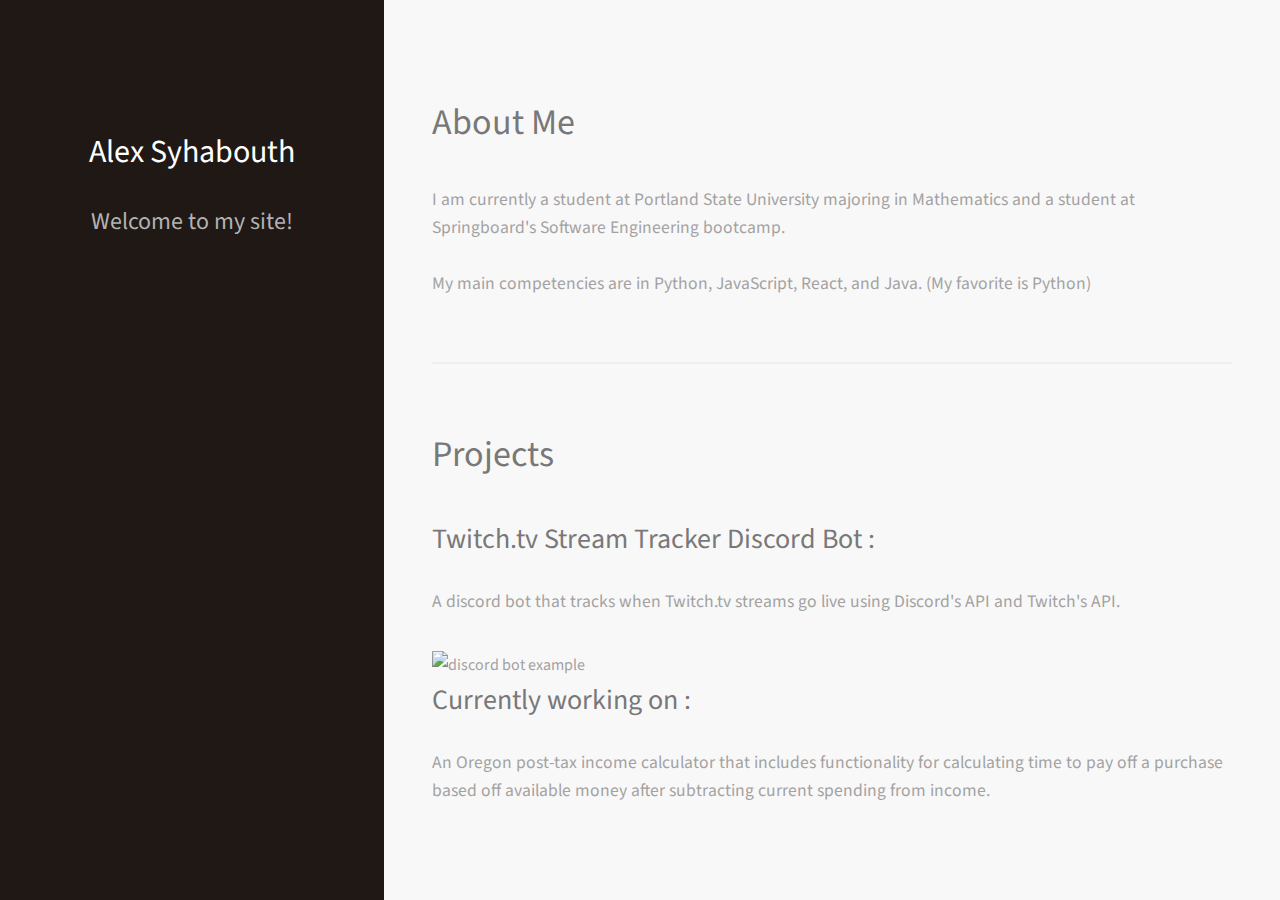
==== index.html @ ad875994 "Updates" ====
<!DOCTYPE html><html><head><meta charSet="utf-8"/><meta http-equiv="x-ua-compatible" content="ie=edge"/><meta name="viewport" content="width=device-width, initial-scale=1, shrink-to-fit=no"/><style data-href="/website/styles.732e7cde9ce3da8296bc.css">@import url(https://fonts.googleapis.com/css?family=Source+Sans+Pro:400,400italic);
/*!
 *  Font Awesome 4.7.0 by @davegandy - http://fontawesome.io - @fontawesome
 *  License - http://fontawesome.io/license (Font: SIL OFL 1.1, CSS: MIT License)
 */@font-face{font-family:FontAwesome;src:url(/website/static/fontawesome-webfont-674f50d287a8c48dc19ba404d20fe713.eot);src:url(/website/static/fontawesome-webfont-674f50d287a8c48dc19ba404d20fe713.eot?#iefix&v=4.7.0) format("embedded-opentype"),url(/website/static/fontawesome-webfont-af7ae505a9eed503f8b8e6982036873e.woff2) format("woff2"),url(/website/static/fontawesome-webfont-fee66e712a8a08eef5805a46892932ad.woff) format("woff"),url(/website/static/fontawesome-webfont-b06871f281fee6b241d60582ae9369b9.ttf) format("truetype"),url(/website/static/fontawesome-webfont-acf3dcb7ff752b5296ca23ba2c7c2606.svg#fontawesomeregular) format("svg");font-weight:400;font-style:normal}.fa{display:inline-block;font:normal normal normal 14px/1 FontAwesome;font-size:inherit;text-rendering:auto;-webkit-font-smoothing:antialiased;-moz-osx-font-smoothing:grayscale}.fa-lg{font-size:1.33333333em;line-height:.75em;vertical-align:-15%}.fa-2x{font-size:2em}.fa-3x{font-size:3em}.fa-4x{font-size:4em}.fa-5x{font-size:5em}.fa-fw{width:1.28571429em;text-align:center}.fa-ul{padding-left:0;margin-left:2.14285714em;list-style-type:none}.fa-ul>li{position:relative}.fa-li{position:absolute;left:-2.14285714em;width:2.14285714em;top:.14285714em;text-align:center}.fa-li.fa-lg{left:-1.85714286em}.fa-border{padding:.2em .25em .15em;border:.08em solid #eee;border-radius:.1em}.fa-pull-left{float:left}.fa-pull-right{float:right}.fa.fa-pull-left{margin-right:.3em}.fa.fa-pull-right{margin-left:.3em}.pull-right{float:right}.pull-left{float:left}.fa.pull-left{margin-right:.3em}.fa.pull-right{margin-left:.3em}.fa-spin{-webkit-animation:fa-spin 2s linear infinite;animation:fa-spin 2s linear infinite}.fa-pulse{-webkit-animation:fa-spin 1s steps(8) infinite;animation:fa-spin 1s steps(8) infinite}@-webkit-keyframes fa-spin{0%{-webkit-transform:rotate(0deg);transform:rotate(0deg)}to{-webkit-transform:rotate(359deg);transform:rotate(359deg)}}@keyframes fa-spin{0%{-webkit-transform:rotate(0deg);transform:rotate(0deg)}to{-webkit-transform:rotate(359deg);transform:rotate(359deg)}}.fa-rotate-90{-ms-filter:"progid:DXImageTransform.Microsoft.BasicImage(rotation=1)";-webkit-transform:rotate(90deg);transform:rotate(90deg)}.fa-rotate-180{-ms-filter:"progid:DXImageTransform.Microsoft.BasicImage(rotation=2)";-webkit-transform:rotate(180deg);transform:rotate(180deg)}.fa-rotate-270{-ms-filter:"progid:DXImageTransform.Microsoft.BasicImage(rotation=3)";-webkit-transform:rotate(270deg);transform:rotate(270deg)}.fa-flip-horizontal{-ms-filter:"progid:DXImageTransform.Microsoft.BasicImage(rotation=0, mirror=1)";-webkit-transform:scaleX(-1);transform:scaleX(-1)}.fa-flip-vertical{-ms-filter:"progid:DXImageTransform.Microsoft.BasicImage(rotation=2, mirror=1)";-webkit-transform:scaleY(-1);transform:scaleY(-1)}:root .fa-flip-horizontal,:root .fa-flip-vertical,:root .fa-rotate-90,:root .fa-rotate-180,:root .fa-rotate-270{-webkit-filter:none;filter:none}.fa-stack{position:relative;display:inline-block;width:2em;height:2em;line-height:2em;vertical-align:middle}.fa-stack-1x,.fa-stack-2x{position:absolute;left:0;width:100%;text-align:center}.fa-stack-1x{line-height:inherit}.fa-stack-2x{font-size:2em}.fa-inverse{color:#fff}.fa-glass:before{content:"\F000"}.fa-music:before{content:"\F001"}.fa-search:before{content:"\F002"}.fa-envelope-o:before{content:"\F003"}.fa-heart:before{content:"\F004"}.fa-star:before{content:"\F005"}.fa-star-o:before{content:"\F006"}.fa-user:before{content:"\F007"}.fa-film:before{content:"\F008"}.fa-th-large:before{content:"\F009"}.fa-th:before{content:"\F00A"}.fa-th-list:before{content:"\F00B"}.fa-check:before{content:"\F00C"}.fa-close:before,.fa-remove:before,.fa-times:before{content:"\F00D"}.fa-search-plus:before{content:"\F00E"}.fa-search-minus:before{content:"\F010"}.fa-power-off:before{content:"\F011"}.fa-signal:before{content:"\F012"}.fa-cog:before,.fa-gear:before{content:"\F013"}.fa-trash-o:before{content:"\F014"}.fa-home:before{content:"\F015"}.fa-file-o:before{content:"\F016"}.fa-clock-o:before{content:"\F017"}.fa-road:before{content:"\F018"}.fa-download:before{content:"\F019"}.fa-arrow-circle-o-down:before{content:"\F01A"}.fa-arrow-circle-o-up:before{content:"\F01B"}.fa-inbox:before{content:"\F01C"}.fa-play-circle-o:before{content:"\F01D"}.fa-repeat:before,.fa-rotate-right:before{content:"\F01E"}.fa-refresh:before{content:"\F021"}.fa-list-alt:before{content:"\F022"}.fa-lock:before{content:"\F023"}.fa-flag:before{content:"\F024"}.fa-headphones:before{content:"\F025"}.fa-volume-off:before{content:"\F026"}.fa-volume-down:before{content:"\F027"}.fa-volume-up:before{content:"\F028"}.fa-qrcode:before{content:"\F029"}.fa-barcode:before{content:"\F02A"}.fa-tag:before{content:"\F02B"}.fa-tags:before{content:"\F02C"}.fa-book:before{content:"\F02D"}.fa-bookmark:before{content:"\F02E"}.fa-print:before{content:"\F02F"}.fa-camera:before{content:"\F030"}.fa-font:before{content:"\F031"}.fa-bold:before{content:"\F032"}.fa-italic:before{content:"\F033"}.fa-text-height:before{content:"\F034"}.fa-text-width:before{content:"\F035"}.fa-align-left:before{content:"\F036"}.fa-align-center:before{content:"\F037"}.fa-align-right:before{content:"\F038"}.fa-align-justify:before{content:"\F039"}.fa-list:before{content:"\F03A"}.fa-dedent:before,.fa-outdent:before{content:"\F03B"}.fa-indent:before{content:"\F03C"}.fa-video-camera:before{content:"\F03D"}.fa-image:before,.fa-photo:before,.fa-picture-o:before{content:"\F03E"}.fa-pencil:before{content:"\F040"}.fa-map-marker:before{content:"\F041"}.fa-adjust:before{content:"\F042"}.fa-tint:before{content:"\F043"}.fa-edit:before,.fa-pencil-square-o:before{content:"\F044"}.fa-share-square-o:before{content:"\F045"}.fa-check-square-o:before{content:"\F046"}.fa-arrows:before{content:"\F047"}.fa-step-backward:before{content:"\F048"}.fa-fast-backward:before{content:"\F049"}.fa-backward:before{content:"\F04A"}.fa-play:before{content:"\F04B"}.fa-pause:before{content:"\F04C"}.fa-stop:before{content:"\F04D"}.fa-forward:before{content:"\F04E"}.fa-fast-forward:before{content:"\F050"}.fa-step-forward:before{content:"\F051"}.fa-eject:before{content:"\F052"}.fa-chevron-left:before{content:"\F053"}.fa-chevron-right:before{content:"\F054"}.fa-plus-circle:before{content:"\F055"}.fa-minus-circle:before{content:"\F056"}.fa-times-circle:before{content:"\F057"}.fa-check-circle:before{content:"\F058"}.fa-question-circle:before{content:"\F059"}.fa-info-circle:before{content:"\F05A"}.fa-crosshairs:before{content:"\F05B"}.fa-times-circle-o:before{content:"\F05C"}.fa-check-circle-o:before{content:"\F05D"}.fa-ban:before{content:"\F05E"}.fa-arrow-left:before{content:"\F060"}.fa-arrow-right:before{content:"\F061"}.fa-arrow-up:before{content:"\F062"}.fa-arrow-down:before{content:"\F063"}.fa-mail-forward:before,.fa-share:before{content:"\F064"}.fa-expand:before{content:"\F065"}.fa-compress:before{content:"\F066"}.fa-plus:before{content:"\F067"}.fa-minus:before{content:"\F068"}.fa-asterisk:before{content:"\F069"}.fa-exclamation-circle:before{content:"\F06A"}.fa-gift:before{content:"\F06B"}.fa-leaf:before{content:"\F06C"}.fa-fire:before{content:"\F06D"}.fa-eye:before{content:"\F06E"}.fa-eye-slash:before{content:"\F070"}.fa-exclamation-triangle:before,.fa-warning:before{content:"\F071"}.fa-plane:before{content:"\F072"}.fa-calendar:before{content:"\F073"}.fa-random:before{content:"\F074"}.fa-comment:before{content:"\F075"}.fa-magnet:before{content:"\F076"}.fa-chevron-up:before{content:"\F077"}.fa-chevron-down:before{content:"\F078"}.fa-retweet:before{content:"\F079"}.fa-shopping-cart:before{content:"\F07A"}.fa-folder:before{content:"\F07B"}.fa-folder-open:before{content:"\F07C"}.fa-arrows-v:before{content:"\F07D"}.fa-arrows-h:before{content:"\F07E"}.fa-bar-chart-o:before,.fa-bar-chart:before{content:"\F080"}.fa-twitter-square:before{content:"\F081"}.fa-facebook-square:before{content:"\F082"}.fa-camera-retro:before{content:"\F083"}.fa-key:before{content:"\F084"}.fa-cogs:before,.fa-gears:before{content:"\F085"}.fa-comments:before{content:"\F086"}.fa-thumbs-o-up:before{content:"\F087"}.fa-thumbs-o-down:before{content:"\F088"}.fa-star-half:before{content:"\F089"}.fa-heart-o:before{content:"\F08A"}.fa-sign-out:before{content:"\F08B"}.fa-linkedin-square:before{content:"\F08C"}.fa-thumb-tack:before{content:"\F08D"}.fa-external-link:before{content:"\F08E"}.fa-sign-in:before{content:"\F090"}.fa-trophy:before{content:"\F091"}.fa-github-square:before{content:"\F092"}.fa-upload:before{content:"\F093"}.fa-lemon-o:before{content:"\F094"}.fa-phone:before{content:"\F095"}.fa-square-o:before{content:"\F096"}.fa-bookmark-o:before{content:"\F097"}.fa-phone-square:before{content:"\F098"}.fa-twitter:before{content:"\F099"}.fa-facebook-f:before,.fa-facebook:before{content:"\F09A"}.fa-github:before{content:"\F09B"}.fa-unlock:before{content:"\F09C"}.fa-credit-card:before{content:"\F09D"}.fa-feed:before,.fa-rss:before{content:"\F09E"}.fa-hdd-o:before{content:"\F0A0"}.fa-bullhorn:before{content:"\F0A1"}.fa-bell:before{content:"\F0F3"}.fa-certificate:before{content:"\F0A3"}.fa-hand-o-right:before{content:"\F0A4"}.fa-hand-o-left:before{content:"\F0A5"}.fa-hand-o-up:before{content:"\F0A6"}.fa-hand-o-down:before{content:"\F0A7"}.fa-arrow-circle-left:before{content:"\F0A8"}.fa-arrow-circle-right:before{content:"\F0A9"}.fa-arrow-circle-up:before{content:"\F0AA"}.fa-arrow-circle-down:before{content:"\F0AB"}.fa-globe:before{content:"\F0AC"}.fa-wrench:before{content:"\F0AD"}.fa-tasks:before{content:"\F0AE"}.fa-filter:before{content:"\F0B0"}.fa-briefcase:before{content:"\F0B1"}.fa-arrows-alt:before{content:"\F0B2"}.fa-group:before,.fa-users:before{content:"\F0C0"}.fa-chain:before,.fa-link:before{content:"\F0C1"}.fa-cloud:before{content:"\F0C2"}.fa-flask:before{content:"\F0C3"}.fa-cut:before,.fa-scissors:before{content:"\F0C4"}.fa-copy:before,.fa-files-o:before{content:"\F0C5"}.fa-paperclip:before{content:"\F0C6"}.fa-floppy-o:before,.fa-save:before{content:"\F0C7"}.fa-square:before{content:"\F0C8"}.fa-bars:before,.fa-navicon:before,.fa-reorder:before{content:"\F0C9"}.fa-list-ul:before{content:"\F0CA"}.fa-list-ol:before{content:"\F0CB"}.fa-strikethrough:before{content:"\F0CC"}.fa-underline:before{content:"\F0CD"}.fa-table:before{content:"\F0CE"}.fa-magic:before{content:"\F0D0"}.fa-truck:before{content:"\F0D1"}.fa-pinterest:before{content:"\F0D2"}.fa-pinterest-square:before{content:"\F0D3"}.fa-google-plus-square:before{content:"\F0D4"}.fa-google-plus:before{content:"\F0D5"}.fa-money:before{content:"\F0D6"}.fa-caret-down:before{content:"\F0D7"}.fa-caret-up:before{content:"\F0D8"}.fa-caret-left:before{content:"\F0D9"}.fa-caret-right:before{content:"\F0DA"}.fa-columns:before{content:"\F0DB"}.fa-sort:before,.fa-unsorted:before{content:"\F0DC"}.fa-sort-desc:before,.fa-sort-down:before{content:"\F0DD"}.fa-sort-asc:before,.fa-sort-up:before{content:"\F0DE"}.fa-envelope:before{content:"\F0E0"}.fa-linkedin:before{content:"\F0E1"}.fa-rotate-left:before,.fa-undo:before{content:"\F0E2"}.fa-gavel:before,.fa-legal:before{content:"\F0E3"}.fa-dashboard:before,.fa-tachometer:before{content:"\F0E4"}.fa-comment-o:before{content:"\F0E5"}.fa-comments-o:before{content:"\F0E6"}.fa-bolt:before,.fa-flash:before{content:"\F0E7"}.fa-sitemap:before{content:"\F0E8"}.fa-umbrella:before{content:"\F0E9"}.fa-clipboard:before,.fa-paste:before{content:"\F0EA"}.fa-lightbulb-o:before{content:"\F0EB"}.fa-exchange:before{content:"\F0EC"}.fa-cloud-download:before{content:"\F0ED"}.fa-cloud-upload:before{content:"\F0EE"}.fa-user-md:before{content:"\F0F0"}.fa-stethoscope:before{content:"\F0F1"}.fa-suitcase:before{content:"\F0F2"}.fa-bell-o:before{content:"\F0A2"}.fa-coffee:before{content:"\F0F4"}.fa-cutlery:before{content:"\F0F5"}.fa-file-text-o:before{content:"\F0F6"}.fa-building-o:before{content:"\F0F7"}.fa-hospital-o:before{content:"\F0F8"}.fa-ambulance:before{content:"\F0F9"}.fa-medkit:before{content:"\F0FA"}.fa-fighter-jet:before{content:"\F0FB"}.fa-beer:before{content:"\F0FC"}.fa-h-square:before{content:"\F0FD"}.fa-plus-square:before{content:"\F0FE"}.fa-angle-double-left:before{content:"\F100"}.fa-angle-double-right:before{content:"\F101"}.fa-angle-double-up:before{content:"\F102"}.fa-angle-double-down:before{content:"\F103"}.fa-angle-left:before{content:"\F104"}.fa-angle-right:before{content:"\F105"}.fa-angle-up:before{content:"\F106"}.fa-angle-down:before{content:"\F107"}.fa-desktop:before{content:"\F108"}.fa-laptop:before{content:"\F109"}.fa-tablet:before{content:"\F10A"}.fa-mobile-phone:before,.fa-mobile:before{content:"\F10B"}.fa-circle-o:before{content:"\F10C"}.fa-quote-left:before{content:"\F10D"}.fa-quote-right:before{content:"\F10E"}.fa-spinner:before{content:"\F110"}.fa-circle:before{content:"\F111"}.fa-mail-reply:before,.fa-reply:before{content:"\F112"}.fa-github-alt:before{content:"\F113"}.fa-folder-o:before{content:"\F114"}.fa-folder-open-o:before{content:"\F115"}.fa-smile-o:before{content:"\F118"}.fa-frown-o:before{content:"\F119"}.fa-meh-o:before{content:"\F11A"}.fa-gamepad:before{content:"\F11B"}.fa-keyboard-o:before{content:"\F11C"}.fa-flag-o:before{content:"\F11D"}.fa-flag-checkered:before{content:"\F11E"}.fa-terminal:before{content:"\F120"}.fa-code:before{content:"\F121"}.fa-mail-reply-all:before,.fa-reply-all:before{content:"\F122"}.fa-star-half-empty:before,.fa-star-half-full:before,.fa-star-half-o:before{content:"\F123"}.fa-location-arrow:before{content:"\F124"}.fa-crop:before{content:"\F125"}.fa-code-fork:before{content:"\F126"}.fa-chain-broken:before,.fa-unlink:before{content:"\F127"}.fa-question:before{content:"\F128"}.fa-info:before{content:"\F129"}.fa-exclamation:before{content:"\F12A"}.fa-superscript:before{content:"\F12B"}.fa-subscript:before{content:"\F12C"}.fa-eraser:before{content:"\F12D"}.fa-puzzle-piece:before{content:"\F12E"}.fa-microphone:before{content:"\F130"}.fa-microphone-slash:before{content:"\F131"}.fa-shield:before{content:"\F132"}.fa-calendar-o:before{content:"\F133"}.fa-fire-extinguisher:before{content:"\F134"}.fa-rocket:before{content:"\F135"}.fa-maxcdn:before{content:"\F136"}.fa-chevron-circle-left:before{content:"\F137"}.fa-chevron-circle-right:before{content:"\F138"}.fa-chevron-circle-up:before{content:"\F139"}.fa-chevron-circle-down:before{content:"\F13A"}.fa-html5:before{content:"\F13B"}.fa-css3:before{content:"\F13C"}.fa-anchor:before{content:"\F13D"}.fa-unlock-alt:before{content:"\F13E"}.fa-bullseye:before{content:"\F140"}.fa-ellipsis-h:before{content:"\F141"}.fa-ellipsis-v:before{content:"\F142"}.fa-rss-square:before{content:"\F143"}.fa-play-circle:before{content:"\F144"}.fa-ticket:before{content:"\F145"}.fa-minus-square:before{content:"\F146"}.fa-minus-square-o:before{content:"\F147"}.fa-level-up:before{content:"\F148"}.fa-level-down:before{content:"\F149"}.fa-check-square:before{content:"\F14A"}.fa-pencil-square:before{content:"\F14B"}.fa-external-link-square:before{content:"\F14C"}.fa-share-square:before{content:"\F14D"}.fa-compass:before{content:"\F14E"}.fa-caret-square-o-down:before,.fa-toggle-down:before{content:"\F150"}.fa-caret-square-o-up:before,.fa-toggle-up:before{content:"\F151"}.fa-caret-square-o-right:before,.fa-toggle-right:before{content:"\F152"}.fa-eur:before,.fa-euro:before{content:"\F153"}.fa-gbp:before{content:"\F154"}.fa-dollar:before,.fa-usd:before{content:"\F155"}.fa-inr:before,.fa-rupee:before{content:"\F156"}.fa-cny:before,.fa-jpy:before,.fa-rmb:before,.fa-yen:before{content:"\F157"}.fa-rouble:before,.fa-rub:before,.fa-ruble:before{content:"\F158"}.fa-krw:before,.fa-won:before{content:"\F159"}.fa-bitcoin:before,.fa-btc:before{content:"\F15A"}.fa-file:before{content:"\F15B"}.fa-file-text:before{content:"\F15C"}.fa-sort-alpha-asc:before{content:"\F15D"}.fa-sort-alpha-desc:before{content:"\F15E"}.fa-sort-amount-asc:before{content:"\F160"}.fa-sort-amount-desc:before{content:"\F161"}.fa-sort-numeric-asc:before{content:"\F162"}.fa-sort-numeric-desc:before{content:"\F163"}.fa-thumbs-up:before{content:"\F164"}.fa-thumbs-down:before{content:"\F165"}.fa-youtube-square:before{content:"\F166"}.fa-youtube:before{content:"\F167"}.fa-xing:before{content:"\F168"}.fa-xing-square:before{content:"\F169"}.fa-youtube-play:before{content:"\F16A"}.fa-dropbox:before{content:"\F16B"}.fa-stack-overflow:before{content:"\F16C"}.fa-instagram:before{content:"\F16D"}.fa-flickr:before{content:"\F16E"}.fa-adn:before{content:"\F170"}.fa-bitbucket:before{content:"\F171"}.fa-bitbucket-square:before{content:"\F172"}.fa-tumblr:before{content:"\F173"}.fa-tumblr-square:before{content:"\F174"}.fa-long-arrow-down:before{content:"\F175"}.fa-long-arrow-up:before{content:"\F176"}.fa-long-arrow-left:before{content:"\F177"}.fa-long-arrow-right:before{content:"\F178"}.fa-apple:before{content:"\F179"}.fa-windows:before{content:"\F17A"}.fa-android:before{content:"\F17B"}.fa-linux:before{content:"\F17C"}.fa-dribbble:before{content:"\F17D"}.fa-skype:before{content:"\F17E"}.fa-foursquare:before{content:"\F180"}.fa-trello:before{content:"\F181"}.fa-female:before{content:"\F182"}.fa-male:before{content:"\F183"}.fa-gittip:before,.fa-gratipay:before{content:"\F184"}.fa-sun-o:before{content:"\F185"}.fa-moon-o:before{content:"\F186"}.fa-archive:before{content:"\F187"}.fa-bug:before{content:"\F188"}.fa-vk:before{content:"\F189"}.fa-weibo:before{content:"\F18A"}.fa-renren:before{content:"\F18B"}.fa-pagelines:before{content:"\F18C"}.fa-stack-exchange:before{content:"\F18D"}.fa-arrow-circle-o-right:before{content:"\F18E"}.fa-arrow-circle-o-left:before{content:"\F190"}.fa-caret-square-o-left:before,.fa-toggle-left:before{content:"\F191"}.fa-dot-circle-o:before{content:"\F192"}.fa-wheelchair:before{content:"\F193"}.fa-vimeo-square:before{content:"\F194"}.fa-try:before,.fa-turkish-lira:before{content:"\F195"}.fa-plus-square-o:before{content:"\F196"}.fa-space-shuttle:before{content:"\F197"}.fa-slack:before{content:"\F198"}.fa-envelope-square:before{content:"\F199"}.fa-wordpress:before{content:"\F19A"}.fa-openid:before{content:"\F19B"}.fa-bank:before,.fa-institution:before,.fa-university:before{content:"\F19C"}.fa-graduation-cap:before,.fa-mortar-board:before{content:"\F19D"}.fa-yahoo:before{content:"\F19E"}.fa-google:before{content:"\F1A0"}.fa-reddit:before{content:"\F1A1"}.fa-reddit-square:before{content:"\F1A2"}.fa-stumbleupon-circle:before{content:"\F1A3"}.fa-stumbleupon:before{content:"\F1A4"}.fa-delicious:before{content:"\F1A5"}.fa-digg:before{content:"\F1A6"}.fa-pied-piper-pp:before{content:"\F1A7"}.fa-pied-piper-alt:before{content:"\F1A8"}.fa-drupal:before{content:"\F1A9"}.fa-joomla:before{content:"\F1AA"}.fa-language:before{content:"\F1AB"}.fa-fax:before{content:"\F1AC"}.fa-building:before{content:"\F1AD"}.fa-child:before{content:"\F1AE"}.fa-paw:before{content:"\F1B0"}.fa-spoon:before{content:"\F1B1"}.fa-cube:before{content:"\F1B2"}.fa-cubes:before{content:"\F1B3"}.fa-behance:before{content:"\F1B4"}.fa-behance-square:before{content:"\F1B5"}.fa-steam:before{content:"\F1B6"}.fa-steam-square:before{content:"\F1B7"}.fa-recycle:before{content:"\F1B8"}.fa-automobile:before,.fa-car:before{content:"\F1B9"}.fa-cab:before,.fa-taxi:before{content:"\F1BA"}.fa-tree:before{content:"\F1BB"}.fa-spotify:before{content:"\F1BC"}.fa-deviantart:before{content:"\F1BD"}.fa-soundcloud:before{content:"\F1BE"}.fa-database:before{content:"\F1C0"}.fa-file-pdf-o:before{content:"\F1C1"}.fa-file-word-o:before{content:"\F1C2"}.fa-file-excel-o:before{content:"\F1C3"}.fa-file-powerpoint-o:before{content:"\F1C4"}.fa-file-image-o:before,.fa-file-photo-o:before,.fa-file-picture-o:before{content:"\F1C5"}.fa-file-archive-o:before,.fa-file-zip-o:before{content:"\F1C6"}.fa-file-audio-o:before,.fa-file-sound-o:before{content:"\F1C7"}.fa-file-movie-o:before,.fa-file-video-o:before{content:"\F1C8"}.fa-file-code-o:before{content:"\F1C9"}.fa-vine:before{content:"\F1CA"}.fa-codepen:before{content:"\F1CB"}.fa-jsfiddle:before{content:"\F1CC"}.fa-life-bouy:before,.fa-life-buoy:before,.fa-life-ring:before,.fa-life-saver:before,.fa-support:before{content:"\F1CD"}.fa-circle-o-notch:before{content:"\F1CE"}.fa-ra:before,.fa-rebel:before,.fa-resistance:before{content:"\F1D0"}.fa-empire:before,.fa-ge:before{content:"\F1D1"}.fa-git-square:before{content:"\F1D2"}.fa-git:before{content:"\F1D3"}.fa-hacker-news:before,.fa-y-combinator-square:before,.fa-yc-square:before{content:"\F1D4"}.fa-tencent-weibo:before{content:"\F1D5"}.fa-qq:before{content:"\F1D6"}.fa-wechat:before,.fa-weixin:before{content:"\F1D7"}.fa-paper-plane:before,.fa-send:before{content:"\F1D8"}.fa-paper-plane-o:before,.fa-send-o:before{content:"\F1D9"}.fa-history:before{content:"\F1DA"}.fa-circle-thin:before{content:"\F1DB"}.fa-header:before{content:"\F1DC"}.fa-paragraph:before{content:"\F1DD"}.fa-sliders:before{content:"\F1DE"}.fa-share-alt:before{content:"\F1E0"}.fa-share-alt-square:before{content:"\F1E1"}.fa-bomb:before{content:"\F1E2"}.fa-futbol-o:before,.fa-soccer-ball-o:before{content:"\F1E3"}.fa-tty:before{content:"\F1E4"}.fa-binoculars:before{content:"\F1E5"}.fa-plug:before{content:"\F1E6"}.fa-slideshare:before{content:"\F1E7"}.fa-twitch:before{content:"\F1E8"}.fa-yelp:before{content:"\F1E9"}.fa-newspaper-o:before{content:"\F1EA"}.fa-wifi:before{content:"\F1EB"}.fa-calculator:before{content:"\F1EC"}.fa-paypal:before{content:"\F1ED"}.fa-google-wallet:before{content:"\F1EE"}.fa-cc-visa:before{content:"\F1F0"}.fa-cc-mastercard:before{content:"\F1F1"}.fa-cc-discover:before{content:"\F1F2"}.fa-cc-amex:before{content:"\F1F3"}.fa-cc-paypal:before{content:"\F1F4"}.fa-cc-stripe:before{content:"\F1F5"}.fa-bell-slash:before{content:"\F1F6"}.fa-bell-slash-o:before{content:"\F1F7"}.fa-trash:before{content:"\F1F8"}.fa-copyright:before{content:"\F1F9"}.fa-at:before{content:"\F1FA"}.fa-eyedropper:before{content:"\F1FB"}.fa-paint-brush:before{content:"\F1FC"}.fa-birthday-cake:before{content:"\F1FD"}.fa-area-chart:before{content:"\F1FE"}.fa-pie-chart:before{content:"\F200"}.fa-line-chart:before{content:"\F201"}.fa-lastfm:before{content:"\F202"}.fa-lastfm-square:before{content:"\F203"}.fa-toggle-off:before{content:"\F204"}.fa-toggle-on:before{content:"\F205"}.fa-bicycle:before{content:"\F206"}.fa-bus:before{content:"\F207"}.fa-ioxhost:before{content:"\F208"}.fa-angellist:before{content:"\F209"}.fa-cc:before{content:"\F20A"}.fa-ils:before,.fa-shekel:before,.fa-sheqel:before{content:"\F20B"}.fa-meanpath:before{content:"\F20C"}.fa-buysellads:before{content:"\F20D"}.fa-connectdevelop:before{content:"\F20E"}.fa-dashcube:before{content:"\F210"}.fa-forumbee:before{content:"\F211"}.fa-leanpub:before{content:"\F212"}.fa-sellsy:before{content:"\F213"}.fa-shirtsinbulk:before{content:"\F214"}.fa-simplybuilt:before{content:"\F215"}.fa-skyatlas:before{content:"\F216"}.fa-cart-plus:before{content:"\F217"}.fa-cart-arrow-down:before{content:"\F218"}.fa-diamond:before{content:"\F219"}.fa-ship:before{content:"\F21A"}.fa-user-secret:before{content:"\F21B"}.fa-motorcycle:before{content:"\F21C"}.fa-street-view:before{content:"\F21D"}.fa-heartbeat:before{content:"\F21E"}.fa-venus:before{content:"\F221"}.fa-mars:before{content:"\F222"}.fa-mercury:before{content:"\F223"}.fa-intersex:before,.fa-transgender:before{content:"\F224"}.fa-transgender-alt:before{content:"\F225"}.fa-venus-double:before{content:"\F226"}.fa-mars-double:before{content:"\F227"}.fa-venus-mars:before{content:"\F228"}.fa-mars-stroke:before{content:"\F229"}.fa-mars-stroke-v:before{content:"\F22A"}.fa-mars-stroke-h:before{content:"\F22B"}.fa-neuter:before{content:"\F22C"}.fa-genderless:before{content:"\F22D"}.fa-facebook-official:before{content:"\F230"}.fa-pinterest-p:before{content:"\F231"}.fa-whatsapp:before{content:"\F232"}.fa-server:before{content:"\F233"}.fa-user-plus:before{content:"\F234"}.fa-user-times:before{content:"\F235"}.fa-bed:before,.fa-hotel:before{content:"\F236"}.fa-viacoin:before{content:"\F237"}.fa-train:before{content:"\F238"}.fa-subway:before{content:"\F239"}.fa-medium:before{content:"\F23A"}.fa-y-combinator:before,.fa-yc:before{content:"\F23B"}.fa-optin-monster:before{content:"\F23C"}.fa-opencart:before{content:"\F23D"}.fa-expeditedssl:before{content:"\F23E"}.fa-battery-4:before,.fa-battery-full:before,.fa-battery:before{content:"\F240"}.fa-battery-3:before,.fa-battery-three-quarters:before{content:"\F241"}.fa-battery-2:before,.fa-battery-half:before{content:"\F242"}.fa-battery-1:before,.fa-battery-quarter:before{content:"\F243"}.fa-battery-0:before,.fa-battery-empty:before{content:"\F244"}.fa-mouse-pointer:before{content:"\F245"}.fa-i-cursor:before{content:"\F246"}.fa-object-group:before{content:"\F247"}.fa-object-ungroup:before{content:"\F248"}.fa-sticky-note:before{content:"\F249"}.fa-sticky-note-o:before{content:"\F24A"}.fa-cc-jcb:before{content:"\F24B"}.fa-cc-diners-club:before{content:"\F24C"}.fa-clone:before{content:"\F24D"}.fa-balance-scale:before{content:"\F24E"}.fa-hourglass-o:before{content:"\F250"}.fa-hourglass-1:before,.fa-hourglass-start:before{content:"\F251"}.fa-hourglass-2:before,.fa-hourglass-half:before{content:"\F252"}.fa-hourglass-3:before,.fa-hourglass-end:before{content:"\F253"}.fa-hourglass:before{content:"\F254"}.fa-hand-grab-o:before,.fa-hand-rock-o:before{content:"\F255"}.fa-hand-paper-o:before,.fa-hand-stop-o:before{content:"\F256"}.fa-hand-scissors-o:before{content:"\F257"}.fa-hand-lizard-o:before{content:"\F258"}.fa-hand-spock-o:before{content:"\F259"}.fa-hand-pointer-o:before{content:"\F25A"}.fa-hand-peace-o:before{content:"\F25B"}.fa-trademark:before{content:"\F25C"}.fa-registered:before{content:"\F25D"}.fa-creative-commons:before{content:"\F25E"}.fa-gg:before{content:"\F260"}.fa-gg-circle:before{content:"\F261"}.fa-tripadvisor:before{content:"\F262"}.fa-odnoklassniki:before{content:"\F263"}.fa-odnoklassniki-square:before{content:"\F264"}.fa-get-pocket:before{content:"\F265"}.fa-wikipedia-w:before{content:"\F266"}.fa-safari:before{content:"\F267"}.fa-chrome:before{content:"\F268"}.fa-firefox:before{content:"\F269"}.fa-opera:before{content:"\F26A"}.fa-internet-explorer:before{content:"\F26B"}.fa-television:before,.fa-tv:before{content:"\F26C"}.fa-contao:before{content:"\F26D"}.fa-500px:before{content:"\F26E"}.fa-amazon:before{content:"\F270"}.fa-calendar-plus-o:before{content:"\F271"}.fa-calendar-minus-o:before{content:"\F272"}.fa-calendar-times-o:before{content:"\F273"}.fa-calendar-check-o:before{content:"\F274"}.fa-industry:before{content:"\F275"}.fa-map-pin:before{content:"\F276"}.fa-map-signs:before{content:"\F277"}.fa-map-o:before{content:"\F278"}.fa-map:before{content:"\F279"}.fa-commenting:before{content:"\F27A"}.fa-commenting-o:before{content:"\F27B"}.fa-houzz:before{content:"\F27C"}.fa-vimeo:before{content:"\F27D"}.fa-black-tie:before{content:"\F27E"}.fa-fonticons:before{content:"\F280"}.fa-reddit-alien:before{content:"\F281"}.fa-edge:before{content:"\F282"}.fa-credit-card-alt:before{content:"\F283"}.fa-codiepie:before{content:"\F284"}.fa-modx:before{content:"\F285"}.fa-fort-awesome:before{content:"\F286"}.fa-usb:before{content:"\F287"}.fa-product-hunt:before{content:"\F288"}.fa-mixcloud:before{content:"\F289"}.fa-scribd:before{content:"\F28A"}.fa-pause-circle:before{content:"\F28B"}.fa-pause-circle-o:before{content:"\F28C"}.fa-stop-circle:before{content:"\F28D"}.fa-stop-circle-o:before{content:"\F28E"}.fa-shopping-bag:before{content:"\F290"}.fa-shopping-basket:before{content:"\F291"}.fa-hashtag:before{content:"\F292"}.fa-bluetooth:before{content:"\F293"}.fa-bluetooth-b:before{content:"\F294"}.fa-percent:before{content:"\F295"}.fa-gitlab:before{content:"\F296"}.fa-wpbeginner:before{content:"\F297"}.fa-wpforms:before{content:"\F298"}.fa-envira:before{content:"\F299"}.fa-universal-access:before{content:"\F29A"}.fa-wheelchair-alt:before{content:"\F29B"}.fa-question-circle-o:before{content:"\F29C"}.fa-blind:before{content:"\F29D"}.fa-audio-description:before{content:"\F29E"}.fa-volume-control-phone:before{content:"\F2A0"}.fa-braille:before{content:"\F2A1"}.fa-assistive-listening-systems:before{content:"\F2A2"}.fa-american-sign-language-interpreting:before,.fa-asl-interpreting:before{content:"\F2A3"}.fa-deaf:before,.fa-deafness:before,.fa-hard-of-hearing:before{content:"\F2A4"}.fa-glide:before{content:"\F2A5"}.fa-glide-g:before{content:"\F2A6"}.fa-sign-language:before,.fa-signing:before{content:"\F2A7"}.fa-low-vision:before{content:"\F2A8"}.fa-viadeo:before{content:"\F2A9"}.fa-viadeo-square:before{content:"\F2AA"}.fa-snapchat:before{content:"\F2AB"}.fa-snapchat-ghost:before{content:"\F2AC"}.fa-snapchat-square:before{content:"\F2AD"}.fa-pied-piper:before{content:"\F2AE"}.fa-first-order:before{content:"\F2B0"}.fa-yoast:before{content:"\F2B1"}.fa-themeisle:before{content:"\F2B2"}.fa-google-plus-circle:before,.fa-google-plus-official:before{content:"\F2B3"}.fa-fa:before,.fa-font-awesome:before{content:"\F2B4"}.fa-handshake-o:before{content:"\F2B5"}.fa-envelope-open:before{content:"\F2B6"}.fa-envelope-open-o:before{content:"\F2B7"}.fa-linode:before{content:"\F2B8"}.fa-address-book:before{content:"\F2B9"}.fa-address-book-o:before{content:"\F2BA"}.fa-address-card:before,.fa-vcard:before{content:"\F2BB"}.fa-address-card-o:before,.fa-vcard-o:before{content:"\F2BC"}.fa-user-circle:before{content:"\F2BD"}.fa-user-circle-o:before{content:"\F2BE"}.fa-user-o:before{content:"\F2C0"}.fa-id-badge:before{content:"\F2C1"}.fa-drivers-license:before,.fa-id-card:before{content:"\F2C2"}.fa-drivers-license-o:before,.fa-id-card-o:before{content:"\F2C3"}.fa-quora:before{content:"\F2C4"}.fa-free-code-camp:before{content:"\F2C5"}.fa-telegram:before{content:"\F2C6"}.fa-thermometer-4:before,.fa-thermometer-full:before,.fa-thermometer:before{content:"\F2C7"}.fa-thermometer-3:before,.fa-thermometer-three-quarters:before{content:"\F2C8"}.fa-thermometer-2:before,.fa-thermometer-half:before{content:"\F2C9"}.fa-thermometer-1:before,.fa-thermometer-quarter:before{content:"\F2CA"}.fa-thermometer-0:before,.fa-thermometer-empty:before{content:"\F2CB"}.fa-shower:before{content:"\F2CC"}.fa-bath:before,.fa-bathtub:before,.fa-s15:before{content:"\F2CD"}.fa-podcast:before{content:"\F2CE"}.fa-window-maximize:before{content:"\F2D0"}.fa-window-minimize:before{content:"\F2D1"}.fa-window-restore:before{content:"\F2D2"}.fa-times-rectangle:before,.fa-window-close:before{content:"\F2D3"}.fa-times-rectangle-o:before,.fa-window-close-o:before{content:"\F2D4"}.fa-bandcamp:before{content:"\F2D5"}.fa-grav:before{content:"\F2D6"}.fa-etsy:before{content:"\F2D7"}.fa-imdb:before{content:"\F2D8"}.fa-ravelry:before{content:"\F2D9"}.fa-eercast:before{content:"\F2DA"}.fa-microchip:before{content:"\F2DB"}.fa-snowflake-o:before{content:"\F2DC"}.fa-superpowers:before{content:"\F2DD"}.fa-wpexplorer:before{content:"\F2DE"}.fa-meetup:before{content:"\F2E0"}.sr-only{position:absolute;width:1px;height:1px;padding:0;margin:-1px;overflow:hidden;clip:rect(0,0,0,0);border:0}.sr-only-focusable:active,.sr-only-focusable:focus{position:static;width:auto;height:auto;margin:0;overflow:visible;clip:auto}a,abbr,acronym,address,applet,article,aside,audio,b,big,blockquote,body,canvas,caption,center,cite,code,dd,del,details,dfn,div,dl,dt,em,embed,fieldset,figcaption,figure,footer,form,h1,h2,h3,h4,h5,h6,header,hgroup,html,i,iframe,img,ins,kbd,label,legend,li,mark,menu,nav,object,ol,output,p,pre,q,ruby,s,samp,section,small,span,strike,strong,sub,summary,sup,table,tbody,td,tfoot,th,thead,time,tr,tt,u,ul,var,video{margin:0;padding:0;border:0;font-size:100%;font:inherit;vertical-align:baseline}article,aside,details,figcaption,figure,footer,header,hgroup,menu,nav,section{display:block}body{line-height:1}ol,ul{list-style:none}blockquote,q{quotes:none}blockquote:after,blockquote:before,q:after,q:before{content:"";content:none}table{border-collapse:collapse;border-spacing:0}body{-webkit-text-size-adjust:none}*,:after,:before{box-sizing:border-box}.container{margin-left:auto;margin-right:auto}.container.\31 25\25{width:100%;max-width:1200px;min-width:960px}.container.\37 5\25{width:720px}.container.\35 0\25{width:480px}.container.\32 5\25{width:240px}.container{width:960px}@media screen and (max-width:1800px){.container.\31 25\25{width:100%;max-width:1200px;min-width:960px}.container.\37 5\25{width:720px}.container.\35 0\25{width:480px}.container.\32 5\25{width:240px}.container{width:960px}}@media screen and (max-width:1280px){.container.\31 25\25{width:100%;max-width:1200px;min-width:960px}.container.\37 5\25{width:720px}.container.\35 0\25{width:480px}.container.\32 5\25{width:240px}.container{width:960px}}@media screen and (max-width:980px){.container.\31 25\25{width:100%;max-width:1200px;min-width:960px}.container.\37 5\25{width:720px}.container.\35 0\25{width:480px}.container.\32 5\25{width:240px}.container{width:960px}}@media screen and (max-width:736px){.container.\31 25\25{width:100%;max-width:1200px;min-width:960px}.container.\37 5\25{width:720px}.container.\35 0\25{width:480px}.container.\32 5\25{width:240px}.container{width:960px}}@media screen and (max-width:480px){.container.\31 25\25{width:100%;max-width:1200px;min-width:960px}.container.\37 5\25{width:720px}.container.\35 0\25{width:480px}.container.\32 5\25{width:240px}.container{width:960px}}.row{border-bottom:1px solid transparent}.row,.row>*{box-sizing:border-box}.row>*{float:left}.row:after,.row:before{content:"";display:block;clear:both;height:0}.row.uniform>*>:first-child{margin-top:0}.row.uniform>*>:last-child{margin-bottom:0}.row.\30 \25>*{padding:0}.row.\30 \25{margin:0 0 -1px}.row.uniform.\30 \25>*{padding:0}.row.uniform.\30 \25{margin:0 0 -1px}.row>*{padding:0 0 0 2.5em}.row{margin:0 0 -1px -2.5em}.row.uniform>*{padding:2.5em 0 0 2.5em}.row.uniform{margin:-2.5em 0 -1px -2.5em}.row.\32 00\25>*{padding:0 0 0 5em}.row.\32 00\25{margin:0 0 -1px -5em}.row.uniform.\32 00\25>*{padding:5em 0 0 5em}.row.uniform.\32 00\25{margin:-5em 0 -1px -5em}.row.\31 50\25>*{padding:0 0 0 3.75em}.row.\31 50\25{margin:0 0 -1px -3.75em}.row.uniform.\31 50\25>*{padding:3.75em 0 0 3.75em}.row.uniform.\31 50\25{margin:-3.75em 0 -1px -3.75em}.row.\35 0\25>*{padding:0 0 0 1.25em}.row.\35 0\25{margin:0 0 -1px -1.25em}.row.uniform.\35 0\25>*{padding:1.25em 0 0 1.25em}.row.uniform.\35 0\25{margin:-1.25em 0 -1px -1.25em}.row.\32 5\25>*{padding:0 0 0 .625em}.row.\32 5\25{margin:0 0 -1px -.625em}.row.uniform.\32 5\25>*{padding:.625em 0 0 .625em}.row.uniform.\32 5\25{margin:-.625em 0 -1px -.625em}.\31 2u,.\31 2u24{width:100%;clear:none;margin-left:0}.\31 1u,.\31 1u24{width:91.6666666667%;clear:none;margin-left:0}.\31 0u,.\31 0u24{width:83.3333333333%;clear:none;margin-left:0}.\39 u,.\39 u24{width:75%;clear:none;margin-left:0}.\38 u,.\38 u24{width:66.6666666667%;clear:none;margin-left:0}.\37 u,.\37 u24{width:58.3333333333%;clear:none;margin-left:0}.\36 u,.\36 u24{width:50%;clear:none;margin-left:0}.\35 u,.\35 u24{width:41.6666666667%;clear:none;margin-left:0}.\34 u,.\34 u24{width:33.3333333333%;clear:none;margin-left:0}.\33 u,.\33 u24{width:25%;clear:none;margin-left:0}.\32 u,.\32 u24{width:16.6666666667%;clear:none;margin-left:0}.\31 u,.\31 u24{width:8.3333333333%;clear:none;margin-left:0}.\31 0u24+*,.\31 1u24+*,.\31 2u24+*,.\31 u24+*,.\32 u24+*,.\33 u24+*,.\34 u24+*,.\35 u24+*,.\36 u24+*,.\37 u24+*,.\38 u24+*,.\39 u24+*{clear:left}.-11u{margin-left:91.6666666667%}.-10u{margin-left:83.3333333333%}.-9u{margin-left:75%}.-8u{margin-left:66.6666666667%}.-7u{margin-left:58.3333333333%}.-6u{margin-left:50%}.-5u{margin-left:41.6666666667%}.-4u{margin-left:33.3333333333%}.-3u{margin-left:25%}.-2u{margin-left:16.6666666667%}.-1u{margin-left:8.3333333333%}@media screen and (max-width:1800px){.row>*{padding:0 0 0 2.5em}.row{margin:0 0 -1px -2.5em}.row.uniform>*{padding:2.5em 0 0 2.5em}.row.uniform{margin:-2.5em 0 -1px -2.5em}.row.\32 00\25>*{padding:0 0 0 5em}.row.\32 00\25{margin:0 0 -1px -5em}.row.uniform.\32 00\25>*{padding:5em 0 0 5em}.row.uniform.\32 00\25{margin:-5em 0 -1px -5em}.row.\31 50\25>*{padding:0 0 0 3.75em}.row.\31 50\25{margin:0 0 -1px -3.75em}.row.uniform.\31 50\25>*{padding:3.75em 0 0 3.75em}.row.uniform.\31 50\25{margin:-3.75em 0 -1px -3.75em}.row.\35 0\25>*{padding:0 0 0 1.25em}.row.\35 0\25{margin:0 0 -1px -1.25em}.row.uniform.\35 0\25>*{padding:1.25em 0 0 1.25em}.row.uniform.\35 0\25{margin:-1.25em 0 -1px -1.25em}.row.\32 5\25>*{padding:0 0 0 .625em}.row.\32 5\25{margin:0 0 -1px -.625em}.row.uniform.\32 5\25>*{padding:.625em 0 0 .625em}.row.uniform.\32 5\25{margin:-.625em 0 -1px -.625em}.\31 2u28xlarge29,.\31 2u2428xlarge29{width:100%;clear:none;margin-left:0}.\31 1u28xlarge29,.\31 1u2428xlarge29{width:91.6666666667%;clear:none;margin-left:0}.\31 0u28xlarge29,.\31 0u2428xlarge29{width:83.3333333333%;clear:none;margin-left:0}.\39 u28xlarge29,.\39 u2428xlarge29{width:75%;clear:none;margin-left:0}.\38 u28xlarge29,.\38 u2428xlarge29{width:66.6666666667%;clear:none;margin-left:0}.\37 u28xlarge29,.\37 u2428xlarge29{width:58.3333333333%;clear:none;margin-left:0}.\36 u28xlarge29,.\36 u2428xlarge29{width:50%;clear:none;margin-left:0}.\35 u28xlarge29,.\35 u2428xlarge29{width:41.6666666667%;clear:none;margin-left:0}.\34 u28xlarge29,.\34 u2428xlarge29{width:33.3333333333%;clear:none;margin-left:0}.\33 u28xlarge29,.\33 u2428xlarge29{width:25%;clear:none;margin-left:0}.\32 u28xlarge29,.\32 u2428xlarge29{width:16.6666666667%;clear:none;margin-left:0}.\31 u28xlarge29,.\31 u2428xlarge29{width:8.3333333333%;clear:none;margin-left:0}.\31 0u2428xlarge29+*,.\31 1u2428xlarge29+*,.\31 2u2428xlarge29+*,.\31 u2428xlarge29+*,.\32 u2428xlarge29+*,.\33 u2428xlarge29+*,.\34 u2428xlarge29+*,.\35 u2428xlarge29+*,.\36 u2428xlarge29+*,.\37 u2428xlarge29+*,.\38 u2428xlarge29+*,.\39 u2428xlarge29+*{clear:left}.-11u28xlarge29{margin-left:91.6666666667%}.-10u28xlarge29{margin-left:83.3333333333%}.-9u28xlarge29{margin-left:75%}.-8u28xlarge29{margin-left:66.6666666667%}.-7u28xlarge29{margin-left:58.3333333333%}.-6u28xlarge29{margin-left:50%}.-5u28xlarge29{margin-left:41.6666666667%}.-4u28xlarge29{margin-left:33.3333333333%}.-3u28xlarge29{margin-left:25%}.-2u28xlarge29{margin-left:16.6666666667%}.-1u28xlarge29{margin-left:8.3333333333%}}@media screen and (max-width:1280px){.row>*{padding:0 0 0 2em}.row{margin:0 0 -1px -2em}.row.uniform>*{padding:2em 0 0 2em}.row.uniform{margin:-2em 0 -1px -2em}.row.\32 00\25>*{padding:0 0 0 4em}.row.\32 00\25{margin:0 0 -1px -4em}.row.uniform.\32 00\25>*{padding:4em 0 0 4em}.row.uniform.\32 00\25{margin:-4em 0 -1px -4em}.row.\31 50\25>*{padding:0 0 0 3em}.row.\31 50\25{margin:0 0 -1px -3em}.row.uniform.\31 50\25>*{padding:3em 0 0 3em}.row.uniform.\31 50\25{margin:-3em 0 -1px -3em}.row.\35 0\25>*{padding:0 0 0 1em}.row.\35 0\25{margin:0 0 -1px -1em}.row.uniform.\35 0\25>*{padding:1em 0 0 1em}.row.uniform.\35 0\25{margin:-1em 0 -1px -1em}.row.\32 5\25>*{padding:0 0 0 .5em}.row.\32 5\25{margin:0 0 -1px -.5em}.row.uniform.\32 5\25>*{padding:.5em 0 0 .5em}.row.uniform.\32 5\25{margin:-.5em 0 -1px -.5em}.\31 2u28large29,.\31 2u2428large29{width:100%;clear:none;margin-left:0}.\31 1u28large29,.\31 1u2428large29{width:91.6666666667%;clear:none;margin-left:0}.\31 0u28large29,.\31 0u2428large29{width:83.3333333333%;clear:none;margin-left:0}.\39 u28large29,.\39 u2428large29{width:75%;clear:none;margin-left:0}.\38 u28large29,.\38 u2428large29{width:66.6666666667%;clear:none;margin-left:0}.\37 u28large29,.\37 u2428large29{width:58.3333333333%;clear:none;margin-left:0}.\36 u28large29,.\36 u2428large29{width:50%;clear:none;margin-left:0}.\35 u28large29,.\35 u2428large29{width:41.6666666667%;clear:none;margin-left:0}.\34 u28large29,.\34 u2428large29{width:33.3333333333%;clear:none;margin-left:0}.\33 u28large29,.\33 u2428large29{width:25%;clear:none;margin-left:0}.\32 u28large29,.\32 u2428large29{width:16.6666666667%;clear:none;margin-left:0}.\31 u28large29,.\31 u2428large29{width:8.3333333333%;clear:none;margin-left:0}.\31 0u2428large29+*,.\31 1u2428large29+*,.\31 2u2428large29+*,.\31 u2428large29+*,.\32 u2428large29+*,.\33 u2428large29+*,.\34 u2428large29+*,.\35 u2428large29+*,.\36 u2428large29+*,.\37 u2428large29+*,.\38 u2428large29+*,.\39 u2428large29+*{clear:left}.-11u28large29{margin-left:91.6666666667%}.-10u28large29{margin-left:83.3333333333%}.-9u28large29{margin-left:75%}.-8u28large29{margin-left:66.6666666667%}.-7u28large29{margin-left:58.3333333333%}.-6u28large29{margin-left:50%}.-5u28large29{margin-left:41.6666666667%}.-4u28large29{margin-left:33.3333333333%}.-3u28large29{margin-left:25%}.-2u28large29{margin-left:16.6666666667%}.-1u28large29{margin-left:8.3333333333%}}@media screen and (max-width:980px){.row>*{padding:0 0 0 2em}.row{margin:0 0 -1px -2em}.row.uniform>*{padding:2em 0 0 2em}.row.uniform{margin:-2em 0 -1px -2em}.row.\32 00\25>*{padding:0 0 0 4em}.row.\32 00\25{margin:0 0 -1px -4em}.row.uniform.\32 00\25>*{padding:4em 0 0 4em}.row.uniform.\32 00\25{margin:-4em 0 -1px -4em}.row.\31 50\25>*{padding:0 0 0 3em}.row.\31 50\25{margin:0 0 -1px -3em}.row.uniform.\31 50\25>*{padding:3em 0 0 3em}.row.uniform.\31 50\25{margin:-3em 0 -1px -3em}.row.\35 0\25>*{padding:0 0 0 1em}.row.\35 0\25{margin:0 0 -1px -1em}.row.uniform.\35 0\25>*{padding:1em 0 0 1em}.row.uniform.\35 0\25{margin:-1em 0 -1px -1em}.row.\32 5\25>*{padding:0 0 0 .5em}.row.\32 5\25{margin:0 0 -1px -.5em}.row.uniform.\32 5\25>*{padding:.5em 0 0 .5em}.row.uniform.\32 5\25{margin:-.5em 0 -1px -.5em}.\31 2u28medium29,.\31 2u2428medium29{width:100%;clear:none;margin-left:0}.\31 1u28medium29,.\31 1u2428medium29{width:91.6666666667%;clear:none;margin-left:0}.\31 0u28medium29,.\31 0u2428medium29{width:83.3333333333%;clear:none;margin-left:0}.\39 u28medium29,.\39 u2428medium29{width:75%;clear:none;margin-left:0}.\38 u28medium29,.\38 u2428medium29{width:66.6666666667%;clear:none;margin-left:0}.\37 u28medium29,.\37 u2428medium29{width:58.3333333333%;clear:none;margin-left:0}.\36 u28medium29,.\36 u2428medium29{width:50%;clear:none;margin-left:0}.\35 u28medium29,.\35 u2428medium29{width:41.6666666667%;clear:none;margin-left:0}.\34 u28medium29,.\34 u2428medium29{width:33.3333333333%;clear:none;margin-left:0}.\33 u28medium29,.\33 u2428medium29{width:25%;clear:none;margin-left:0}.\32 u28medium29,.\32 u2428medium29{width:16.6666666667%;clear:none;margin-left:0}.\31 u28medium29,.\31 u2428medium29{width:8.3333333333%;clear:none;margin-left:0}.\31 0u2428medium29+*,.\31 1u2428medium29+*,.\31 2u2428medium29+*,.\31 u2428medium29+*,.\32 u2428medium29+*,.\33 u2428medium29+*,.\34 u2428medium29+*,.\35 u2428medium29+*,.\36 u2428medium29+*,.\37 u2428medium29+*,.\38 u2428medium29+*,.\39 u2428medium29+*{clear:left}.-11u28medium29{margin-left:91.6666666667%}.-10u28medium29{margin-left:83.3333333333%}.-9u28medium29{margin-left:75%}.-8u28medium29{margin-left:66.6666666667%}.-7u28medium29{margin-left:58.3333333333%}.-6u28medium29{margin-left:50%}.-5u28medium29{margin-left:41.6666666667%}.-4u28medium29{margin-left:33.3333333333%}.-3u28medium29{margin-left:25%}.-2u28medium29{margin-left:16.6666666667%}.-1u28medium29{margin-left:8.3333333333%}}@media screen and (max-width:736px){.row>*{padding:0 0 0 1.5em}.row{margin:0 0 -1px -1.5em}.row.uniform>*{padding:1.5em 0 0 1.5em}.row.uniform{margin:-1.5em 0 -1px -1.5em}.row.\32 00\25>*{padding:0 0 0 3em}.row.\32 00\25{margin:0 0 -1px -3em}.row.uniform.\32 00\25>*{padding:3em 0 0 3em}.row.uniform.\32 00\25{margin:-3em 0 -1px -3em}.row.\31 50\25>*{padding:0 0 0 2.25em}.row.\31 50\25{margin:0 0 -1px -2.25em}.row.uniform.\31 50\25>*{padding:2.25em 0 0 2.25em}.row.uniform.\31 50\25{margin:-2.25em 0 -1px -2.25em}.row.\35 0\25>*{padding:0 0 0 .75em}.row.\35 0\25{margin:0 0 -1px -.75em}.row.uniform.\35 0\25>*{padding:.75em 0 0 .75em}.row.uniform.\35 0\25{margin:-.75em 0 -1px -.75em}.row.\32 5\25>*{padding:0 0 0 .375em}.row.\32 5\25{margin:0 0 -1px -.375em}.row.uniform.\32 5\25>*{padding:.375em 0 0 .375em}.row.uniform.\32 5\25{margin:-.375em 0 -1px -.375em}.\31 2u28small29,.\31 2u2428small29{width:100%;clear:none;margin-left:0}.\31 1u28small29,.\31 1u2428small29{width:91.6666666667%;clear:none;margin-left:0}.\31 0u28small29,.\31 0u2428small29{width:83.3333333333%;clear:none;margin-left:0}.\39 u28small29,.\39 u2428small29{width:75%;clear:none;margin-left:0}.\38 u28small29,.\38 u2428small29{width:66.6666666667%;clear:none;margin-left:0}.\37 u28small29,.\37 u2428small29{width:58.3333333333%;clear:none;margin-left:0}.\36 u28small29,.\36 u2428small29{width:50%;clear:none;margin-left:0}.\35 u28small29,.\35 u2428small29{width:41.6666666667%;clear:none;margin-left:0}.\34 u28small29,.\34 u2428small29{width:33.3333333333%;clear:none;margin-left:0}.\33 u28small29,.\33 u2428small29{width:25%;clear:none;margin-left:0}.\32 u28small29,.\32 u2428small29{width:16.6666666667%;clear:none;margin-left:0}.\31 u28small29,.\31 u2428small29{width:8.3333333333%;clear:none;margin-left:0}.\31 0u2428small29+*,.\31 1u2428small29+*,.\31 2u2428small29+*,.\31 u2428small29+*,.\32 u2428small29+*,.\33 u2428small29+*,.\34 u2428small29+*,.\35 u2428small29+*,.\36 u2428small29+*,.\37 u2428small29+*,.\38 u2428small29+*,.\39 u2428small29+*{clear:left}.-11u28small29{margin-left:91.6666666667%}.-10u28small29{margin-left:83.3333333333%}.-9u28small29{margin-left:75%}.-8u28small29{margin-left:66.6666666667%}.-7u28small29{margin-left:58.3333333333%}.-6u28small29{margin-left:50%}.-5u28small29{margin-left:41.6666666667%}.-4u28small29{margin-left:33.3333333333%}.-3u28small29{margin-left:25%}.-2u28small29{margin-left:16.6666666667%}.-1u28small29{margin-left:8.3333333333%}}@media screen and (max-width:480px){.row>*{padding:0 0 0 1.5em}.row{margin:0 0 -1px -1.5em}.row.uniform>*{padding:1.5em 0 0 1.5em}.row.uniform{margin:-1.5em 0 -1px -1.5em}.row.\32 00\25>*{padding:0 0 0 3em}.row.\32 00\25{margin:0 0 -1px -3em}.row.uniform.\32 00\25>*{padding:3em 0 0 3em}.row.uniform.\32 00\25{margin:-3em 0 -1px -3em}.row.\31 50\25>*{padding:0 0 0 2.25em}.row.\31 50\25{margin:0 0 -1px -2.25em}.row.uniform.\31 50\25>*{padding:2.25em 0 0 2.25em}.row.uniform.\31 50\25{margin:-2.25em 0 -1px -2.25em}.row.\35 0\25>*{padding:0 0 0 .75em}.row.\35 0\25{margin:0 0 -1px -.75em}.row.uniform.\35 0\25>*{padding:.75em 0 0 .75em}.row.uniform.\35 0\25{margin:-.75em 0 -1px -.75em}.row.\32 5\25>*{padding:0 0 0 .375em}.row.\32 5\25{margin:0 0 -1px -.375em}.row.uniform.\32 5\25>*{padding:.375em 0 0 .375em}.row.uniform.\32 5\25{margin:-.375em 0 -1px -.375em}.\31 2u28xsmall29,.\31 2u2428xsmall29{width:100%;clear:none;margin-left:0}.\31 1u28xsmall29,.\31 1u2428xsmall29{width:91.6666666667%;clear:none;margin-left:0}.\31 0u28xsmall29,.\31 0u2428xsmall29{width:83.3333333333%;clear:none;margin-left:0}.\39 u28xsmall29,.\39 u2428xsmall29{width:75%;clear:none;margin-left:0}.\38 u28xsmall29,.\38 u2428xsmall29{width:66.6666666667%;clear:none;margin-left:0}.\37 u28xsmall29,.\37 u2428xsmall29{width:58.3333333333%;clear:none;margin-left:0}.\36 u28xsmall29,.\36 u2428xsmall29{width:50%;clear:none;margin-left:0}.\35 u28xsmall29,.\35 u2428xsmall29{width:41.6666666667%;clear:none;margin-left:0}.\34 u28xsmall29,.\34 u2428xsmall29{width:33.3333333333%;clear:none;margin-left:0}.\33 u28xsmall29,.\33 u2428xsmall29{width:25%;clear:none;margin-left:0}.\32 u28xsmall29,.\32 u2428xsmall29{width:16.6666666667%;clear:none;margin-left:0}.\31 u28xsmall29,.\31 u2428xsmall29{width:8.3333333333%;clear:none;margin-left:0}.\31 0u2428xsmall29+*,.\31 1u2428xsmall29+*,.\31 2u2428xsmall29+*,.\31 u2428xsmall29+*,.\32 u2428xsmall29+*,.\33 u2428xsmall29+*,.\34 u2428xsmall29+*,.\35 u2428xsmall29+*,.\36 u2428xsmall29+*,.\37 u2428xsmall29+*,.\38 u2428xsmall29+*,.\39 u2428xsmall29+*{clear:left}.-11u28xsmall29{margin-left:91.6666666667%}.-10u28xsmall29{margin-left:83.3333333333%}.-9u28xsmall29{margin-left:75%}.-8u28xsmall29{margin-left:66.6666666667%}.-7u28xsmall29{margin-left:58.3333333333%}.-6u28xsmall29{margin-left:50%}.-5u28xsmall29{margin-left:41.6666666667%}.-4u28xsmall29{margin-left:33.3333333333%}.-3u28xsmall29{margin-left:25%}.-2u28xsmall29{margin-left:16.6666666667%}.-1u28xsmall29{margin-left:8.3333333333%}}body{background-color:rgba(202,199,199,.116)}body.is-loading *,body.is-loading :after,body.is-loading :before{-webkit-animation:none!important;animation:none!important;-webkit-transition:none!important;transition:none!important}body,input,select,textarea{color:#a2a2a2;font-family:Source Sans Pro,Helvetica,sans-serif;font-size:16pt;font-weight:400;line-height:1.75em}a{-webkit-transition:color .2s ease-in-out,border-color .2s ease-in-out;transition:color .2s ease-in-out,border-color .2s ease-in-out;border-bottom:1px dotted;color:#49bf9d}a,a:hover{text-decoration:none}a:hover{border-bottom-color:transparent;color:#49bf9d!important}b,strong{color:#787878;font-weight:400}em,i{font-style:italic}p{margin:0 0 2em;font-size:1.1em}h1,h2,h3,h4,h5,h6{color:#787878;font-weight:400;line-height:1em;margin:0 0 1em}h1 a,h2 a,h3 a,h4 a,h5 a,h6 a{color:inherit;text-decoration:none}h1{font-size:2em}h1,h2{line-height:1.5em}h2{font-size:1.5em}h3{font-size:1.75em}h3,h4{line-height:1.5em}h4{font-size:1.1em}h5{font-size:.9em}h5,h6{line-height:1.5em}h6{font-size:.7em}sub{top:.5em}sub,sup{font-size:.8em;position:relative}sup{top:-.5em}hr{border:0;border-bottom:2px solid #efefef;margin:2em 0}hr.major{margin:3em 0}blockquote{border-left:6px solid #efefef;font-style:italic;margin:0 0 2em;padding:.5em 0 .5em 1.5em}code{background:#f7f7f7;border-radius:.35em;border:2px solid #efefef;margin:0 .25em;padding:.25em .65em}code,pre{font-family:Courier New,monospace;font-size:.9em}pre{-webkit-overflow-scrolling:touch;margin:0 0 2em}pre code{display:block;line-height:1.75em;padding:1em 1.5em;overflow-x:auto}.align-left{text-align:left}.align-center{text-align:center}.align-right{text-align:right}article.special,section.special{text-align:center}header p{color:#b2b2b2;position:relative;margin:0 0 1.5em}header h2+p{font-size:1.25em;margin-top:-1em;line-height:1.5em}header h3+p{font-size:1.1em;margin-top:-.8em;line-height:1.5em}header h4+p,header h5+p,header h6+p{font-size:.9em;margin-top:-.6em;line-height:1.5em}header.major h2{font-size:2.25em}form{margin:0 0 2em}label{color:#787878;display:block;font-size:.9em;font-weight:400;margin:0 0 1em}input[type=email],input[type=password],input[type=text],select,textarea{-moz-appearance:none;-webkit-appearance:none;-ms-appearance:none;appearance:none;background:#f7f7f7;border-radius:.35em;border:2px solid transparent;color:inherit;display:block;outline:0;padding:0 .75em;text-decoration:none;width:100%}input[type=email]:invalid,input[type=password]:invalid,input[type=text]:invalid,select:invalid,textarea:invalid{box-shadow:none}input[type=email]:focus,input[type=password]:focus,input[type=text]:focus,select:focus,textarea:focus{border-color:#49bf9d}.select-wrapper{text-decoration:none;display:block;position:relative}.select-wrapper:before{-moz-osx-font-smoothing:grayscale;-webkit-font-smoothing:antialiased;font-family:FontAwesome;font-style:normal;font-weight:400;text-transform:none!important;color:#dfdfdf;content:"\F078";display:block;height:2.75em;line-height:2.75em;pointer-events:none;position:absolute;right:0;text-align:center;top:0;width:2.75em}.select-wrapper select::-ms-expand{display:none}input[type=email],input[type=password],input[type=text],select{height:2.75em}textarea{padding:.75em}input[type=checkbox],input[type=radio]{-moz-appearance:none;-webkit-appearance:none;-ms-appearance:none;appearance:none;display:block;float:left;margin-right:-2em;opacity:0;width:1em;z-index:-1}input[type=checkbox]+label,input[type=radio]+label{text-decoration:none;color:#a2a2a2;cursor:pointer;display:inline-block;font-size:1em;font-weight:400;padding-left:2.4em;padding-right:.75em;position:relative}input[type=checkbox]+label:before,input[type=radio]+label:before{-moz-osx-font-smoothing:grayscale;-webkit-font-smoothing:antialiased;font-family:FontAwesome;font-style:normal;font-weight:400;text-transform:none!important;background:#f7f7f7;border-radius:.35em;border:2px solid transparent;content:"";display:inline-block;height:1.65em;left:0;line-height:1.58125em;position:absolute;text-align:center;top:0;width:1.65em}input[type=checkbox]:checked+label:before,input[type=radio]:checked+label:before{background:#787878;border-color:#787878;color:#fff;content:"\F00C"}input[type=checkbox]:focus+label:before,input[type=radio]:focus+label:before{border-color:#49bf9d}input[type=checkbox]+label:before{border-radius:.35em}input[type=radio]+label:before{border-radius:100%}::-webkit-input-placeholder{color:#b2b2b2!important;opacity:1}:-moz-placeholder,::-moz-placeholder{color:#b2b2b2!important;opacity:1}:-ms-input-placeholder{color:#b2b2b2!important;opacity:1}.formerize-placeholder{color:#b2b2b2!important;opacity:1}.box{border-radius:.35em;border:2px solid #efefef;margin-bottom:2em;padding:1.5em}.box>:last-child,.box>:last-child>:last-child,.box>:last-child>:last-child>:last-child{margin-bottom:0}.box.alt{border:0;border-radius:0;padding:0}.icon{text-decoration:none;border-bottom:none;position:relative}.icon:before{-moz-osx-font-smoothing:grayscale;-webkit-font-smoothing:antialiased;font-family:FontAwesome;font-style:normal;font-weight:400;text-transform:none!important}.icon>.label{display:none}.image{border-radius:.35em;border:0;display:inline-block;position:relative}.image:before{-webkit-transition:opacity .2s ease-in-out;transition:opacity .2s ease-in-out;background:url(/website/static/overlay-63337cc73a290619340053d734f3b53e.png);border-radius:.35em;content:"";display:block;height:100%;left:0;opacity:.5;position:absolute;top:0;width:100%}.image.thumb{text-align:center}.image.thumb:after{-webkit-transition:opacity .2s ease-in-out;transition:opacity .2s ease-in-out;border-radius:.35em;border:3px solid hsla(0,0%,100%,.5);color:#fff;content:"View";display:inline-block;font-size:.8em;font-weight:400;left:50%;line-height:2.25em;margin:-1.25em 0 0 -3em;opacity:0;padding:0 1.5em;position:absolute;text-align:center;text-decoration:none;top:50%;white-space:nowrap}.image.thumb:hover:after{opacity:1}.image.thumb:hover:before{background:url(/website/static/overlay-63337cc73a290619340053d734f3b53e.png),url(/website/static/overlay-63337cc73a290619340053d734f3b53e.png);opacity:1}.image img{border-radius:.35em;display:block}.image.left{float:left;margin:0 1.5em 1em 0;top:.25em}.image.right{float:right;margin:0 0 1em 1.5em;top:.25em}.image.left,.image.right{max-width:40%}.image.left img,.image.right img{width:100%}.image.fit{display:block;margin:0 0 2em;width:100%}.image.fit img{width:100%}.image.avatar{border-radius:100%}.image.avatar:before{display:none}.image.avatar img{border-radius:100%;width:100%}ol{list-style:decimal;margin:0 0 2em;padding-left:1.25em}ol li{padding-left:.25em}ul{list-style:disc;margin:0 0 2em;padding-left:1em}ul li{padding-left:.5em}ul.alt{list-style:none;padding-left:0}ul.alt li{border-top:2px solid #efefef;padding:.5em 0}ul.alt li:first-child{border-top:0;padding-top:0}ul.icons{cursor:default;list-style:none;padding-left:0}ul.icons li{display:inline-block;padding:0 1em 0 0}ul.icons li:last-child{padding-right:0}ul.icons li .icon:before{font-size:1.5em}ul.actions{cursor:default;list-style:none;padding-left:0}ul.actions li{display:inline-block;padding:0 1em 0 0;vertical-align:middle}ul.actions li:last-child{padding-right:0}ul.actions.small li{padding:0 .5em 0 0}ul.actions.vertical li{display:block;padding:1em 0 0}ul.actions.vertical li:first-child{padding-top:0}ul.actions.vertical li>*{margin-bottom:0}ul.actions.vertical.small li{padding:.5em 0 0}ul.actions.vertical.small li:first-child{padding-top:0}ul.actions.fit{display:table;margin-left:-1em;padding:0;table-layout:fixed;width:calc(100% + 1em)}ul.actions.fit li{display:table-cell;padding:0 0 0 1em}ul.actions.fit li>*{margin-bottom:0}ul.actions.fit.small{margin-left:-.5em;width:calc(100% + .5em)}ul.actions.fit.small li{padding:0 0 0 .5em}ul.labeled-icons{list-style:none;padding:0}ul.labeled-icons li{line-height:1.75em;margin:1.5em 0 0;padding-left:2.25em;position:relative}ul.labeled-icons li:first-child{margin-top:0}ul.labeled-icons li a{color:inherit}ul.labeled-icons li h3{color:#b2b2b2;left:0;position:absolute;text-align:center;top:0;width:1em}dl{margin:0 0 2em}.table-wrapper{-webkit-overflow-scrolling:touch;overflow-x:auto}table{margin:0 0 2em;width:100%}table tbody tr{border:1px solid #efefef;border-left:0;border-right:0}table tbody tr:nth-child(odd){background-color:#f7f7f7}table td{padding:.75em}table th{color:#787878;font-size:.9em;font-weight:400;padding:0 .75em .75em;text-align:left}table thead{border-bottom:2px solid #efefef}table tfoot{border-top:2px solid #efefef}table.alt{border-collapse:separate}table.alt tbody tr td{border-color:#efefef;border-style:solid;border-width:0 2px 2px 0}table.alt tbody tr td:first-child{border-left-width:2px}table.alt tbody tr:first-child td{border-top-width:2px}table.alt thead{border-bottom:0}table.alt tfoot{border-top:0}.button,input[type=button],input[type=reset],input[type=submit]{-moz-appearance:none;-webkit-appearance:none;-ms-appearance:none;appearance:none;-webkit-transition:background-color .2s ease-in-out,color .2s ease-in-out,border-color .2s ease-in-out;transition:background-color .2s ease-in-out,color .2s ease-in-out,border-color .2s ease-in-out;background-color:transparent;border-radius:.35em;border:3px solid #efefef;color:#787878!important;cursor:pointer;display:inline-block;font-weight:400;height:3.15em;height:calc(2.75em + 6px);line-height:2.75em;min-width:10em;padding:0 1.5em;text-align:center;text-decoration:none;white-space:nowrap}.button:hover,input[type=button]:hover,input[type=reset]:hover,input[type=submit]:hover{border-color:#49bf9d;color:#49bf9d!important}.button:active,input[type=button]:active,input[type=reset]:active,input[type=submit]:active{background-color:rgba(73,191,157,.1);border-color:#49bf9d;color:#49bf9d!important}.button.icon,input[type=button].icon,input[type=reset].icon,input[type=submit].icon{padding-left:1.35em}.button.icon:before,input[type=button].icon:before,input[type=reset].icon:before,input[type=submit].icon:before{margin-right:.5em}.button.fit,input[type=button].fit,input[type=reset].fit,input[type=submit].fit{display:block;margin:0 0 1em;min-width:0;width:100%}.button.small,input[type=button].small,input[type=reset].small,input[type=submit].small{font-size:.8em}.button.big,input[type=button].big,input[type=reset].big,input[type=submit].big{font-size:1.35em}.button.special,input[type=button].special,input[type=reset].special,input[type=submit].special{background-color:#49bf9d;border-color:#49bf9d;color:#fff!important}.button.special:hover,input[type=button].special:hover,input[type=reset].special:hover,input[type=submit].special:hover{background-color:#5cc6a7;border-color:#5cc6a7}.button.special:active,input[type=button].special:active,input[type=reset].special:active,input[type=submit].special:active{background-color:#3eb08f;border-color:#3eb08f}.button.disabled,.button:disabled,input[type=button].disabled,input[type=button]:disabled,input[type=reset].disabled,input[type=reset]:disabled,input[type=submit].disabled,input[type=submit]:disabled{background-color:#e7e7e7!important;border-color:#e7e7e7!important;color:#b2b2b2!important;cursor:default}.work-item{margin:0 0 2em}.work-item .image{margin:0 0 1.5em}.work-item h3{font-size:1em;margin:0 0 .5em}.work-item p{font-size:.8em;line-height:1.5em;margin:0}#header{display:-moz-flex;display:-ms-flex;display:flex;-moz-flex-direction:column;flex-direction:column;-moz-align-items:-moz-flex-end;-ms-align-items:-ms-flex-end;align-items:flex-end;-moz-justify-content:space-between;-ms-justify-content:space-between;justify-content:space-between;background-color:#1f1815;background-attachment:scroll,fixed;background-image:url(/website/static/overlay-63337cc73a290619340053d734f3b53e.png),url(/website/static/bg-63bd4a00858f321048058f37ac8d7170.jpg);background-position:0 0,0 0;background-repeat:repeat,no-repeat;background-size:auto,auto 100%;color:hsla(0,0%,100%,.5);height:100%;left:0;padding:8em 4em;position:fixed;align-items:center;text-align:center;top:0;width:35%}#header>*{-ms-flex-shrink:0;flex-shrink:0;width:100%}#header>.inner{-moz-flex-grow:1;-ms-flex-grow:1;flex-grow:1;margin:0 0 2em}#header b,#header h2,#header h3,#header h4,#header h5,#header h6,#header strong{color:#fff}#header h1{color:hsla(0,0%,100%,.5);font-size:2.25em;line-height:1.75em;margin:0}#header p{font-size:1.25em}#header .image.avatar{width:9em}#footer .icons{margin:1em 0 0}#footer .copyright,#footer .icons a{color:hsla(0,0%,100%,.4)}#footer .copyright{font-size:.8em;list-style:none;margin:1em 0 0;padding:0}#footer .copyright li{border-left:1px solid hsla(0,0%,100%,.25);display:inline-block;line-height:1em;margin-left:.75em;padding-left:.75em}#footer .copyright li:first-child{border-left:0;margin-left:0;padding-left:0}#footer .copyright li a{color:inherit}#main{margin-left:35%;max-width:54em;padding:8em 4em 4em;width:65%}#main>section{border-top:2px solid #efefef;margin:4em 0 0;padding:4em 0 0}#main>section:first-child{border-top:0;margin-top:0;padding-top:0}@-webkit-keyframes spin{0%{-webkit-transform:rotate(0deg);transform:rotate(0deg)}to{-webkit-transform:rotate(1turn);transform:rotate(1turn)}}@keyframes spin{0%{-webkit-transform:rotate(0deg);transform:rotate(0deg)}to{-webkit-transform:rotate(1turn);transform:rotate(1turn)}}.poptrox-popup{-ms-box-sizing:content-box;box-sizing:content-box;-webkit-tap-highlight-color:rgba(255,255,255,0);background:#fff;border-radius:.35em;box-shadow:0 .1em .15em 0 rgba(0,0,0,.15);overflow:hidden;padding-bottom:3em}.poptrox-popup .loader{text-decoration:none;-webkit-animation:spin 1s linear infinite;animation:spin 1s linear infinite;font-size:1.5em;height:1em;left:50%;line-height:1em;margin:-.5em 0 0 -.5em;position:absolute;top:50%;width:1em}.poptrox-popup .loader:before{-moz-osx-font-smoothing:grayscale;-webkit-font-smoothing:antialiased;font-family:FontAwesome;font-style:normal;font-weight:400;text-transform:none!important;content:"\F1CE"}.poptrox-popup .caption{background:#fff;bottom:0;cursor:default;font-size:.9em;height:3em;left:0;line-height:2.8em;position:absolute;text-align:center;width:100%;z-index:1}.poptrox-popup .nav-next,.poptrox-popup .nav-previous{text-decoration:none;-webkit-transition:opacity .2s ease-in-out;transition:opacity .2s ease-in-out;-webkit-tap-highlight-color:rgba(255,255,255,0);background:rgba(0,0,0,.01);cursor:pointer;height:100%;opacity:0;position:absolute;top:0;width:50%}.poptrox-popup .nav-next:before,.poptrox-popup .nav-previous:before{-moz-osx-font-smoothing:grayscale;-webkit-font-smoothing:antialiased;font-family:FontAwesome;font-style:normal;font-weight:400;text-transform:none!important;color:#fff;font-size:2.5em;height:1em;line-height:1em;margin-top:-.75em;position:absolute;text-align:center;top:50%;width:1.5em}.poptrox-popup .nav-next{right:0}.poptrox-popup .nav-next:before{content:"\F105";right:0}.poptrox-popup .nav-previous{left:0}.poptrox-popup .nav-previous:before{content:"\F104";left:0}.poptrox-popup .closer{text-decoration:none;-webkit-transition:opacity .2s ease-in-out;transition:opacity .2s ease-in-out;-webkit-tap-highlight-color:rgba(255,255,255,0);color:#fff;height:4em;line-height:4em;opacity:0;position:absolute;right:0;text-align:center;top:0;width:4em;z-index:2}.poptrox-popup .closer:before{-moz-osx-font-smoothing:grayscale;-webkit-font-smoothing:antialiased;font-family:FontAwesome;font-style:normal;font-weight:400;text-transform:none!important;-ms-box-sizing:content-box;box-sizing:content-box;border-radius:100%;border:3px solid hsla(0,0%,100%,.5);content:"\F00D";display:block;font-size:1em;height:1.75em;left:50%;line-height:1.75em;margin:-.875em 0 0 -.875em;position:absolute;top:50%;width:1.75em}.poptrox-popup:hover .nav-next,.poptrox-popup:hover .nav-previous{opacity:.5}.poptrox-popup:hover .nav-next:hover,.poptrox-popup:hover .nav-previous:hover{opacity:1}.poptrox-popup:hover .closer{opacity:.5}.poptrox-popup:hover .closer:hover{opacity:1}body.is-touch .image.thumb:before{opacity:.5!important}body.is-touch .image.thumb:after{display:none!important}body.is-touch #header{background-attachment:scroll;background-size:auto,cover}body.is-touch .poptrox-popup .closer,body.is-touch .poptrox-popup .nav-next,body.is-touch .poptrox-popup .nav-previous{opacity:1!important}@media screen and (max-width:1800px){body,input,select,textarea{font-size:12pt}}@media screen and (max-width:1280px){#header{padding:6em 3em 3em;width:30%}#header h1{font-size:2em}#header h1 br{display:none}#header p{font-size:1.5em}#footer .copyright li{border-left-width:0;display:block;line-height:2.25em;margin-left:0;padding-left:0}#main{margin-left:30%;max-width:none;padding:6em 3em 3em;width:70%}}@media screen and (max-width:980px){h1 br,h2 br,h3 br,h4 br,h5 br,h6 br{display:none}ul.icons li .icon{font-size:1.25em}#header{background-attachment:scroll;background-position:0 0,50%;background-size:auto,cover;left:auto;padding:6em 4em;position:relative;text-align:center;top:auto;width:100%;display:block}#header h1{font-size:4em}#header h1 br{display:inline}#footer{bottom:auto;left:auto;padding:4em 4em 6em;position:relative;text-align:center;width:100%}#footer .copyright,#footer .icons{margin:0 0 1em}#footer .copyright li{border-left-width:1px;display:inline-block;line-height:1em;margin-left:.75em;padding-left:.75em}#main{margin:0;padding:6em 4em;width:100%}}@media screen and (max-width:736px){h1{font-size:1.5em}h2{font-size:1.2em}h3{font-size:1em}article.special,section.special{text-align:center}header.major h2{font-size:1.35em}ul.labeled-icons li{padding-left:2em}ul.labeled-icons li h3{line-height:1.75em}#header{padding:2.25em 1.5em}#header h1{font-size:3em}#footer{padding:2.25em 1.5em}#main{padding:2.25em 1.5em .25em}#main>section{margin:2.25em 0 0;padding:2.25em 0 0}.poptrox-popup{border-radius:0}.poptrox-popup .nav-next:before,.poptrox-popup .nav-previous:before{margin-top:-1em}}@media screen and (max-width:480px){ul.actions{margin:0 0 2em}ul.actions li{display:block;padding:1em 0 0;text-align:center;width:100%}ul.actions li:first-child{padding-top:0}ul.actions li>*{margin:0!important;width:100%}ul.actions li>.icon:before{margin-left:-2em}ul.actions.small li{padding:.5em 0 0}ul.actions.small li:first-child{padding-top:0}#header{padding:4.5em 1.5em}#header h1 br{display:none}#footer .copyright li{border-left-width:0;display:block;line-height:2.25em;margin-left:0;padding-left:0}}@media screen and (max-width:480px){.\34 u,.\34 u24,.\36 u,.\36 u24,.\38 u,.\38 u24{width:100%}}</style><meta name="generator" content="Gatsby 2.19.15"/><title data-react-helmet="true">Alex Syhabouth</title><meta data-react-helmet="true" name="description" content="Welcome to my site!"/><link rel="manifest" href="/website/manifest.webmanifest"/><meta name="theme-color" content="#663399"/><link rel="apple-touch-icon" sizes="48x48" href="/website/icons/icon-48x48.png"/><link rel="apple-touch-icon" sizes="72x72" href="/website/icons/icon-72x72.png"/><link rel="apple-touch-icon" sizes="96x96" href="/website/icons/icon-96x96.png"/><link rel="apple-touch-icon" sizes="144x144" href="/website/icons/icon-144x144.png"/><link rel="apple-touch-icon" sizes="192x192" href="/website/icons/icon-192x192.png"/><link rel="apple-touch-icon" sizes="256x256" href="/website/icons/icon-256x256.png"/><link rel="apple-touch-icon" sizes="384x384" href="/website/icons/icon-384x384.png"/><link rel="apple-touch-icon" sizes="512x512" href="/website/icons/icon-512x512.png"/><link as="script" rel="preload" href="/website/webpack-runtime-52492df9a6033a90f4e1.js"/><link as="script" rel="preload" href="/website/commons-f97826796f15ac93cd17.js"/><link as="script" rel="preload" href="/website/app-83399a16f3b42d7e9e72.js"/><link as="script" rel="preload" href="/website/styles-32be21fc51f5a8110d44.js"/><link as="script" rel="preload" href="/website/component---src-pages-index-js-f01bf48142beb7c4331b.js"/><link as="fetch" rel="preload" href="/website/page-data\index\page-data.json" crossorigin="anonymous"/></head><body><div id="___gatsby"><div style="outline:none" tabindex="-1" id="gatsby-focus-wrapper"><div><header id="header"><div class="inner"><a href="/" class="image avatar"><img src="/website/static/avatar-1765cbf4d2909dd85dda626f923e2e77.jpg" alt=""/></a><h1><strong>Alex Syhabouth</strong></h1><br/><p>Welcome to my site!</p><br/></div><div id="footer"><div class="inner"><ul class="icons"><li><a href="https://www.linkedin.com/in/alex-syhabouth-00714b192/" class="icon fa-linkedin"><span class="label">LinkedIn</span></a></li><li><a href="https://github.com/SyhabouthAlex" class="icon fa-github"><span class="label">Github</span></a></li></ul></div></div></header><div id="main"><section id="one"><header class="major"><h2>About Me</h2></header><p>I am currently a student at Portland State University majoring in Mathematics and a student at Springboard&#x27;s Software Engineering bootcamp.<br/><br/>My main competencies are in Python, JavaScript, React, and Java. (My favorite is Python)</p></section><section id="two"><header class="major"><h2>Projects</h2></header><h3>Twitch.tv Stream Tracker Discord Bot : </h3><p>A discord bot that tracks when Twitch.tv streams go live using Discord&#x27;s API and Twitch&#x27;s API.</p><img alt="discord bot example" src="/website/static/discordbotexampleimg-cd171b02377f2317a2676529a0605e77.png"/><h3>Currently working on : </h3><p>An Oregon post-tax income calculator that includes functionality for calculating time to pay off a purchase based off available money after subtracting current spending from income.</p></section></div></div></div></div><script id="gatsby-script-loader">/*<![CDATA[*/window.pagePath="/";/*]]>*/</script><script id="gatsby-chunk-mapping">/*<![CDATA[*/window.___chunkMapping={"app":["/app-83399a16f3b42d7e9e72.js"],"component---node-modules-gatsby-plugin-offline-app-shell-js":["/component---node-modules-gatsby-plugin-offline-app-shell-js-cf2fd0f92da7499f18b1.js"],"component---src-pages-404-js":["/component---src-pages-404-js-39843880bacbcbea454d.js"],"component---src-pages-index-js":["/component---src-pages-index-js-f01bf48142beb7c4331b.js"]};/*]]>*/</script><script src="/website/component---src-pages-index-js-f01bf48142beb7c4331b.js" async=""></script><script src="/website/styles-32be21fc51f5a8110d44.js" async=""></script><script src="/website/app-83399a16f3b42d7e9e72.js" async=""></script><script src="/website/commons-f97826796f15ac93cd17.js" async=""></script><script src="/website/webpack-runtime-52492df9a6033a90f4e1.js" async=""></script></body></html>
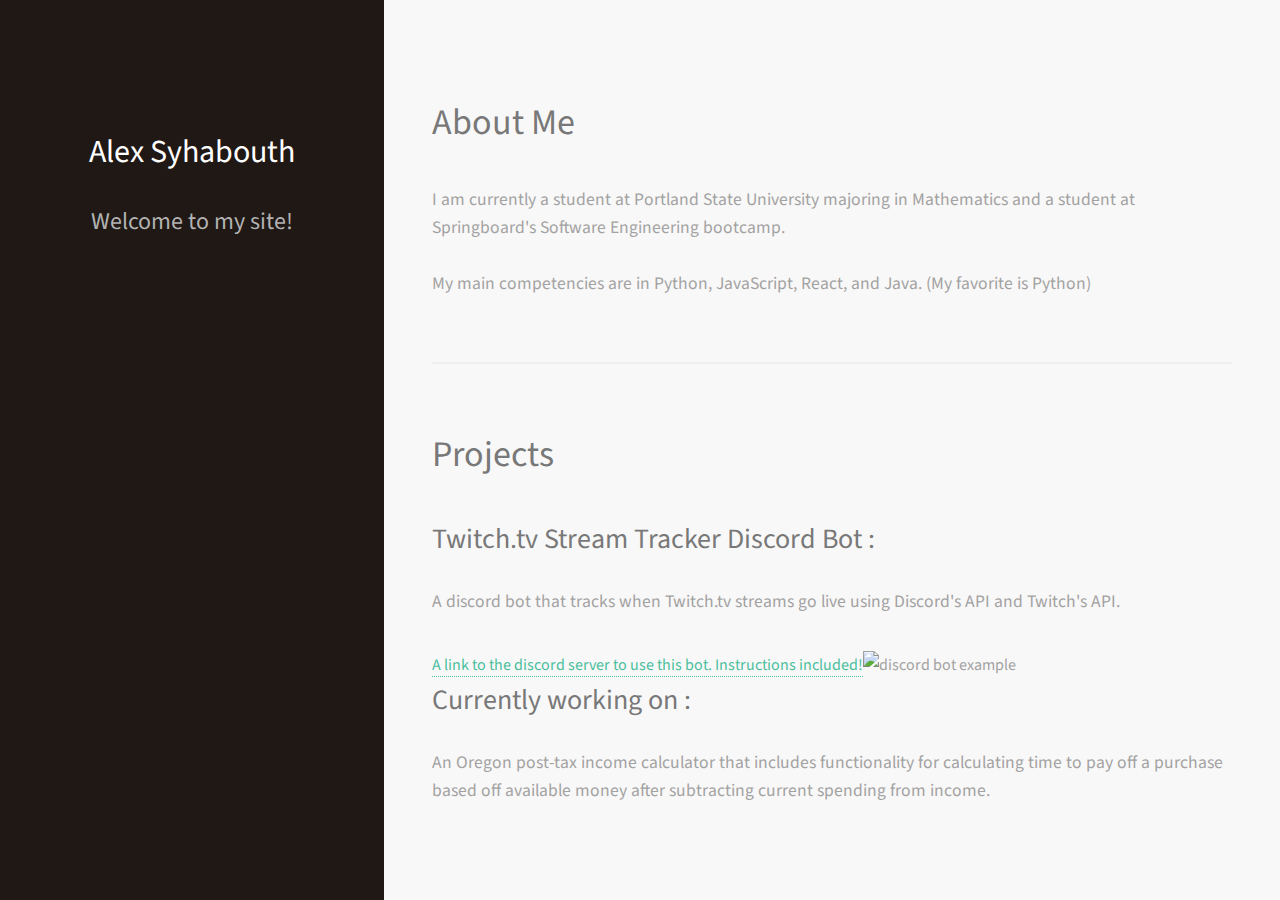
==== commit 594ebd03: "Updates" ====
--- a/index.html
+++ b/index.html
@@ -2,4 +2,4 @@
 /*!
  *  Font Awesome 4.7.0 by @davegandy - http://fontawesome.io - @fontawesome
  *  License - http://fontawesome.io/license (Font: SIL OFL 1.1, CSS: MIT License)
- */@font-face{font-family:FontAwesome;src:url(/website/static/fontawesome-webfont-674f50d287a8c48dc19ba404d20fe713.eot);src:url(/website/static/fontawesome-webfont-674f50d287a8c48dc19ba404d20fe713.eot?#iefix&v=4.7.0) format("embedded-opentype"),url(/website/static/fontawesome-webfont-af7ae505a9eed503f8b8e6982036873e.woff2) format("woff2"),url(/website/static/fontawesome-webfont-fee66e712a8a08eef5805a46892932ad.woff) format("woff"),url(/website/static/fontawesome-webfont-b06871f281fee6b241d60582ae9369b9.ttf) format("truetype"),url(/website/static/fontawesome-webfont-acf3dcb7ff752b5296ca23ba2c7c2606.svg#fontawesomeregular) format("svg");font-weight:400;font-style:normal}.fa{display:inline-block;font:normal normal normal 14px/1 FontAwesome;font-size:inherit;text-rendering:auto;-webkit-font-smoothing:antialiased;-moz-osx-font-smoothing:grayscale}.fa-lg{font-size:1.33333333em;line-height:.75em;vertical-align:-15%}.fa-2x{font-size:2em}.fa-3x{font-size:3em}.fa-4x{font-size:4em}.fa-5x{font-size:5em}.fa-fw{width:1.28571429em;text-align:center}.fa-ul{padding-left:0;margin-left:2.14285714em;list-style-type:none}.fa-ul>li{position:relative}.fa-li{position:absolute;left:-2.14285714em;width:2.14285714em;top:.14285714em;text-align:center}.fa-li.fa-lg{left:-1.85714286em}.fa-border{padding:.2em .25em .15em;border:.08em solid #eee;border-radius:.1em}.fa-pull-left{float:left}.fa-pull-right{float:right}.fa.fa-pull-left{margin-right:.3em}.fa.fa-pull-right{margin-left:.3em}.pull-right{float:right}.pull-left{float:left}.fa.pull-left{margin-right:.3em}.fa.pull-right{margin-left:.3em}.fa-spin{-webkit-animation:fa-spin 2s linear infinite;animation:fa-spin 2s linear infinite}.fa-pulse{-webkit-animation:fa-spin 1s steps(8) infinite;animation:fa-spin 1s steps(8) infinite}@-webkit-keyframes fa-spin{0%{-webkit-transform:rotate(0deg);transform:rotate(0deg)}to{-webkit-transform:rotate(359deg);transform:rotate(359deg)}}@keyframes fa-spin{0%{-webkit-transform:rotate(0deg);transform:rotate(0deg)}to{-webkit-transform:rotate(359deg);transform:rotate(359deg)}}.fa-rotate-90{-ms-filter:"progid:DXImageTransform.Microsoft.BasicImage(rotation=1)";-webkit-transform:rotate(90deg);transform:rotate(90deg)}.fa-rotate-180{-ms-filter:"progid:DXImageTransform.Microsoft.BasicImage(rotation=2)";-webkit-transform:rotate(180deg);transform:rotate(180deg)}.fa-rotate-270{-ms-filter:"progid:DXImageTransform.Microsoft.BasicImage(rotation=3)";-webkit-transform:rotate(270deg);transform:rotate(270deg)}.fa-flip-horizontal{-ms-filter:"progid:DXImageTransform.Microsoft.BasicImage(rotation=0, mirror=1)";-webkit-transform:scaleX(-1);transform:scaleX(-1)}.fa-flip-vertical{-ms-filter:"progid:DXImageTransform.Microsoft.BasicImage(rotation=2, mirror=1)";-webkit-transform:scaleY(-1);transform:scaleY(-1)}:root .fa-flip-horizontal,:root .fa-flip-vertical,:root .fa-rotate-90,:root .fa-rotate-180,:root .fa-rotate-270{-webkit-filter:none;filter:none}.fa-stack{position:relative;display:inline-block;width:2em;height:2em;line-height:2em;vertical-align:middle}.fa-stack-1x,.fa-stack-2x{position:absolute;left:0;width:100%;text-align:center}.fa-stack-1x{line-height:inherit}.fa-stack-2x{font-size:2em}.fa-inverse{color:#fff}.fa-glass:before{content:"\F000"}.fa-music:before{content:"\F001"}.fa-search:before{content:"\F002"}.fa-envelope-o:before{content:"\F003"}.fa-heart:before{content:"\F004"}.fa-star:before{content:"\F005"}.fa-star-o:before{content:"\F006"}.fa-user:before{content:"\F007"}.fa-film:before{content:"\F008"}.fa-th-large:before{content:"\F009"}.fa-th:before{content:"\F00A"}.fa-th-list:before{content:"\F00B"}.fa-check:before{content:"\F00C"}.fa-close:before,.fa-remove:before,.fa-times:before{content:"\F00D"}.fa-search-plus:before{content:"\F00E"}.fa-search-minus:before{content:"\F010"}.fa-power-off:before{content:"\F011"}.fa-signal:before{content:"\F012"}.fa-cog:before,.fa-gear:before{content:"\F013"}.fa-trash-o:before{content:"\F014"}.fa-home:before{content:"\F015"}.fa-file-o:before{content:"\F016"}.fa-clock-o:before{content:"\F017"}.fa-road:before{content:"\F018"}.fa-download:before{content:"\F019"}.fa-arrow-circle-o-down:before{content:"\F01A"}.fa-arrow-circle-o-up:before{content:"\F01B"}.fa-inbox:before{content:"\F01C"}.fa-play-circle-o:before{content:"\F01D"}.fa-repeat:before,.fa-rotate-right:before{content:"\F01E"}.fa-refresh:before{content:"\F021"}.fa-list-alt:before{content:"\F022"}.fa-lock:before{content:"\F023"}.fa-flag:before{content:"\F024"}.fa-headphones:before{content:"\F025"}.fa-volume-off:before{content:"\F026"}.fa-volume-down:before{content:"\F027"}.fa-volume-up:before{content:"\F028"}.fa-qrcode:before{content:"\F029"}.fa-barcode:before{content:"\F02A"}.fa-tag:before{content:"\F02B"}.fa-tags:before{content:"\F02C"}.fa-book:before{content:"\F02D"}.fa-bookmark:before{content:"\F02E"}.fa-print:before{content:"\F02F"}.fa-camera:before{content:"\F030"}.fa-font:before{content:"\F031"}.fa-bold:before{content:"\F032"}.fa-italic:before{content:"\F033"}.fa-text-height:before{content:"\F034"}.fa-text-width:before{content:"\F035"}.fa-align-left:before{content:"\F036"}.fa-align-center:before{content:"\F037"}.fa-align-right:before{content:"\F038"}.fa-align-justify:before{content:"\F039"}.fa-list:before{content:"\F03A"}.fa-dedent:before,.fa-outdent:before{content:"\F03B"}.fa-indent:before{content:"\F03C"}.fa-video-camera:before{content:"\F03D"}.fa-image:before,.fa-photo:before,.fa-picture-o:before{content:"\F03E"}.fa-pencil:before{content:"\F040"}.fa-map-marker:before{content:"\F041"}.fa-adjust:before{content:"\F042"}.fa-tint:before{content:"\F043"}.fa-edit:before,.fa-pencil-square-o:before{content:"\F044"}.fa-share-square-o:before{content:"\F045"}.fa-check-square-o:before{content:"\F046"}.fa-arrows:before{content:"\F047"}.fa-step-backward:before{content:"\F048"}.fa-fast-backward:before{content:"\F049"}.fa-backward:before{content:"\F04A"}.fa-play:before{content:"\F04B"}.fa-pause:before{content:"\F04C"}.fa-stop:before{content:"\F04D"}.fa-forward:before{content:"\F04E"}.fa-fast-forward:before{content:"\F050"}.fa-step-forward:before{content:"\F051"}.fa-eject:before{content:"\F052"}.fa-chevron-left:before{content:"\F053"}.fa-chevron-right:before{content:"\F054"}.fa-plus-circle:before{content:"\F055"}.fa-minus-circle:before{content:"\F056"}.fa-times-circle:before{content:"\F057"}.fa-check-circle:before{content:"\F058"}.fa-question-circle:before{content:"\F059"}.fa-info-circle:before{content:"\F05A"}.fa-crosshairs:before{content:"\F05B"}.fa-times-circle-o:before{content:"\F05C"}.fa-check-circle-o:before{content:"\F05D"}.fa-ban:before{content:"\F05E"}.fa-arrow-left:before{content:"\F060"}.fa-arrow-right:before{content:"\F061"}.fa-arrow-up:before{content:"\F062"}.fa-arrow-down:before{content:"\F063"}.fa-mail-forward:before,.fa-share:before{content:"\F064"}.fa-expand:before{content:"\F065"}.fa-compress:before{content:"\F066"}.fa-plus:before{content:"\F067"}.fa-minus:before{content:"\F068"}.fa-asterisk:before{content:"\F069"}.fa-exclamation-circle:before{content:"\F06A"}.fa-gift:before{content:"\F06B"}.fa-leaf:before{content:"\F06C"}.fa-fire:before{content:"\F06D"}.fa-eye:before{content:"\F06E"}.fa-eye-slash:before{content:"\F070"}.fa-exclamation-triangle:before,.fa-warning:before{content:"\F071"}.fa-plane:before{content:"\F072"}.fa-calendar:before{content:"\F073"}.fa-random:before{content:"\F074"}.fa-comment:before{content:"\F075"}.fa-magnet:before{content:"\F076"}.fa-chevron-up:before{content:"\F077"}.fa-chevron-down:before{content:"\F078"}.fa-retweet:before{content:"\F079"}.fa-shopping-cart:before{content:"\F07A"}.fa-folder:before{content:"\F07B"}.fa-folder-open:before{content:"\F07C"}.fa-arrows-v:before{content:"\F07D"}.fa-arrows-h:before{content:"\F07E"}.fa-bar-chart-o:before,.fa-bar-chart:before{content:"\F080"}.fa-twitter-square:before{content:"\F081"}.fa-facebook-square:before{content:"\F082"}.fa-camera-retro:before{content:"\F083"}.fa-key:before{content:"\F084"}.fa-cogs:before,.fa-gears:before{content:"\F085"}.fa-comments:before{content:"\F086"}.fa-thumbs-o-up:before{content:"\F087"}.fa-thumbs-o-down:before{content:"\F088"}.fa-star-half:before{content:"\F089"}.fa-heart-o:before{content:"\F08A"}.fa-sign-out:before{content:"\F08B"}.fa-linkedin-square:before{content:"\F08C"}.fa-thumb-tack:before{content:"\F08D"}.fa-external-link:before{content:"\F08E"}.fa-sign-in:before{content:"\F090"}.fa-trophy:before{content:"\F091"}.fa-github-square:before{content:"\F092"}.fa-upload:before{content:"\F093"}.fa-lemon-o:before{content:"\F094"}.fa-phone:before{content:"\F095"}.fa-square-o:before{content:"\F096"}.fa-bookmark-o:before{content:"\F097"}.fa-phone-square:before{content:"\F098"}.fa-twitter:before{content:"\F099"}.fa-facebook-f:before,.fa-facebook:before{content:"\F09A"}.fa-github:before{content:"\F09B"}.fa-unlock:before{content:"\F09C"}.fa-credit-card:before{content:"\F09D"}.fa-feed:before,.fa-rss:before{content:"\F09E"}.fa-hdd-o:before{content:"\F0A0"}.fa-bullhorn:before{content:"\F0A1"}.fa-bell:before{content:"\F0F3"}.fa-certificate:before{content:"\F0A3"}.fa-hand-o-right:before{content:"\F0A4"}.fa-hand-o-left:before{content:"\F0A5"}.fa-hand-o-up:before{content:"\F0A6"}.fa-hand-o-down:before{content:"\F0A7"}.fa-arrow-circle-left:before{content:"\F0A8"}.fa-arrow-circle-right:before{content:"\F0A9"}.fa-arrow-circle-up:before{content:"\F0AA"}.fa-arrow-circle-down:before{content:"\F0AB"}.fa-globe:before{content:"\F0AC"}.fa-wrench:before{content:"\F0AD"}.fa-tasks:before{content:"\F0AE"}.fa-filter:before{content:"\F0B0"}.fa-briefcase:before{content:"\F0B1"}.fa-arrows-alt:before{content:"\F0B2"}.fa-group:before,.fa-users:before{content:"\F0C0"}.fa-chain:before,.fa-link:before{content:"\F0C1"}.fa-cloud:before{content:"\F0C2"}.fa-flask:before{content:"\F0C3"}.fa-cut:before,.fa-scissors:before{content:"\F0C4"}.fa-copy:before,.fa-files-o:before{content:"\F0C5"}.fa-paperclip:before{content:"\F0C6"}.fa-floppy-o:before,.fa-save:before{content:"\F0C7"}.fa-square:before{content:"\F0C8"}.fa-bars:before,.fa-navicon:before,.fa-reorder:before{content:"\F0C9"}.fa-list-ul:before{content:"\F0CA"}.fa-list-ol:before{content:"\F0CB"}.fa-strikethrough:before{content:"\F0CC"}.fa-underline:before{content:"\F0CD"}.fa-table:before{content:"\F0CE"}.fa-magic:before{content:"\F0D0"}.fa-truck:before{content:"\F0D1"}.fa-pinterest:before{content:"\F0D2"}.fa-pinterest-square:before{content:"\F0D3"}.fa-google-plus-square:before{content:"\F0D4"}.fa-google-plus:before{content:"\F0D5"}.fa-money:before{content:"\F0D6"}.fa-caret-down:before{content:"\F0D7"}.fa-caret-up:before{content:"\F0D8"}.fa-caret-left:before{content:"\F0D9"}.fa-caret-right:before{content:"\F0DA"}.fa-columns:before{content:"\F0DB"}.fa-sort:before,.fa-unsorted:before{content:"\F0DC"}.fa-sort-desc:before,.fa-sort-down:before{content:"\F0DD"}.fa-sort-asc:before,.fa-sort-up:before{content:"\F0DE"}.fa-envelope:before{content:"\F0E0"}.fa-linkedin:before{content:"\F0E1"}.fa-rotate-left:before,.fa-undo:before{content:"\F0E2"}.fa-gavel:before,.fa-legal:before{content:"\F0E3"}.fa-dashboard:before,.fa-tachometer:before{content:"\F0E4"}.fa-comment-o:before{content:"\F0E5"}.fa-comments-o:before{content:"\F0E6"}.fa-bolt:before,.fa-flash:before{content:"\F0E7"}.fa-sitemap:before{content:"\F0E8"}.fa-umbrella:before{content:"\F0E9"}.fa-clipboard:before,.fa-paste:before{content:"\F0EA"}.fa-lightbulb-o:before{content:"\F0EB"}.fa-exchange:before{content:"\F0EC"}.fa-cloud-download:before{content:"\F0ED"}.fa-cloud-upload:before{content:"\F0EE"}.fa-user-md:before{content:"\F0F0"}.fa-stethoscope:before{content:"\F0F1"}.fa-suitcase:before{content:"\F0F2"}.fa-bell-o:before{content:"\F0A2"}.fa-coffee:before{content:"\F0F4"}.fa-cutlery:before{content:"\F0F5"}.fa-file-text-o:before{content:"\F0F6"}.fa-building-o:before{content:"\F0F7"}.fa-hospital-o:before{content:"\F0F8"}.fa-ambulance:before{content:"\F0F9"}.fa-medkit:before{content:"\F0FA"}.fa-fighter-jet:before{content:"\F0FB"}.fa-beer:before{content:"\F0FC"}.fa-h-square:before{content:"\F0FD"}.fa-plus-square:before{content:"\F0FE"}.fa-angle-double-left:before{content:"\F100"}.fa-angle-double-right:before{content:"\F101"}.fa-angle-double-up:before{content:"\F102"}.fa-angle-double-down:before{content:"\F103"}.fa-angle-left:before{content:"\F104"}.fa-angle-right:before{content:"\F105"}.fa-angle-up:before{content:"\F106"}.fa-angle-down:before{content:"\F107"}.fa-desktop:before{content:"\F108"}.fa-laptop:before{content:"\F109"}.fa-tablet:before{content:"\F10A"}.fa-mobile-phone:before,.fa-mobile:before{content:"\F10B"}.fa-circle-o:before{content:"\F10C"}.fa-quote-left:before{content:"\F10D"}.fa-quote-right:before{content:"\F10E"}.fa-spinner:before{content:"\F110"}.fa-circle:before{content:"\F111"}.fa-mail-reply:before,.fa-reply:before{content:"\F112"}.fa-github-alt:before{content:"\F113"}.fa-folder-o:before{content:"\F114"}.fa-folder-open-o:before{content:"\F115"}.fa-smile-o:before{content:"\F118"}.fa-frown-o:before{content:"\F119"}.fa-meh-o:before{content:"\F11A"}.fa-gamepad:before{content:"\F11B"}.fa-keyboard-o:before{content:"\F11C"}.fa-flag-o:before{content:"\F11D"}.fa-flag-checkered:before{content:"\F11E"}.fa-terminal:before{content:"\F120"}.fa-code:before{content:"\F121"}.fa-mail-reply-all:before,.fa-reply-all:before{content:"\F122"}.fa-star-half-empty:before,.fa-star-half-full:before,.fa-star-half-o:before{content:"\F123"}.fa-location-arrow:before{content:"\F124"}.fa-crop:before{content:"\F125"}.fa-code-fork:before{content:"\F126"}.fa-chain-broken:before,.fa-unlink:before{content:"\F127"}.fa-question:before{content:"\F128"}.fa-info:before{content:"\F129"}.fa-exclamation:before{content:"\F12A"}.fa-superscript:before{content:"\F12B"}.fa-subscript:before{content:"\F12C"}.fa-eraser:before{content:"\F12D"}.fa-puzzle-piece:before{content:"\F12E"}.fa-microphone:before{content:"\F130"}.fa-microphone-slash:before{content:"\F131"}.fa-shield:before{content:"\F132"}.fa-calendar-o:before{content:"\F133"}.fa-fire-extinguisher:before{content:"\F134"}.fa-rocket:before{content:"\F135"}.fa-maxcdn:before{content:"\F136"}.fa-chevron-circle-left:before{content:"\F137"}.fa-chevron-circle-right:before{content:"\F138"}.fa-chevron-circle-up:before{content:"\F139"}.fa-chevron-circle-down:before{content:"\F13A"}.fa-html5:before{content:"\F13B"}.fa-css3:before{content:"\F13C"}.fa-anchor:before{content:"\F13D"}.fa-unlock-alt:before{content:"\F13E"}.fa-bullseye:before{content:"\F140"}.fa-ellipsis-h:before{content:"\F141"}.fa-ellipsis-v:before{content:"\F142"}.fa-rss-square:before{content:"\F143"}.fa-play-circle:before{content:"\F144"}.fa-ticket:before{content:"\F145"}.fa-minus-square:before{content:"\F146"}.fa-minus-square-o:before{content:"\F147"}.fa-level-up:before{content:"\F148"}.fa-level-down:before{content:"\F149"}.fa-check-square:before{content:"\F14A"}.fa-pencil-square:before{content:"\F14B"}.fa-external-link-square:before{content:"\F14C"}.fa-share-square:before{content:"\F14D"}.fa-compass:before{content:"\F14E"}.fa-caret-square-o-down:before,.fa-toggle-down:before{content:"\F150"}.fa-caret-square-o-up:before,.fa-toggle-up:before{content:"\F151"}.fa-caret-square-o-right:before,.fa-toggle-right:before{content:"\F152"}.fa-eur:before,.fa-euro:before{content:"\F153"}.fa-gbp:before{content:"\F154"}.fa-dollar:before,.fa-usd:before{content:"\F155"}.fa-inr:before,.fa-rupee:before{content:"\F156"}.fa-cny:before,.fa-jpy:before,.fa-rmb:before,.fa-yen:before{content:"\F157"}.fa-rouble:before,.fa-rub:before,.fa-ruble:before{content:"\F158"}.fa-krw:before,.fa-won:before{content:"\F159"}.fa-bitcoin:before,.fa-btc:before{content:"\F15A"}.fa-file:before{content:"\F15B"}.fa-file-text:before{content:"\F15C"}.fa-sort-alpha-asc:before{content:"\F15D"}.fa-sort-alpha-desc:before{content:"\F15E"}.fa-sort-amount-asc:before{content:"\F160"}.fa-sort-amount-desc:before{content:"\F161"}.fa-sort-numeric-asc:before{content:"\F162"}.fa-sort-numeric-desc:before{content:"\F163"}.fa-thumbs-up:before{content:"\F164"}.fa-thumbs-down:before{content:"\F165"}.fa-youtube-square:before{content:"\F166"}.fa-youtube:before{content:"\F167"}.fa-xing:before{content:"\F168"}.fa-xing-square:before{content:"\F169"}.fa-youtube-play:before{content:"\F16A"}.fa-dropbox:before{content:"\F16B"}.fa-stack-overflow:before{content:"\F16C"}.fa-instagram:before{content:"\F16D"}.fa-flickr:before{content:"\F16E"}.fa-adn:before{content:"\F170"}.fa-bitbucket:before{content:"\F171"}.fa-bitbucket-square:before{content:"\F172"}.fa-tumblr:before{content:"\F173"}.fa-tumblr-square:before{content:"\F174"}.fa-long-arrow-down:before{content:"\F175"}.fa-long-arrow-up:before{content:"\F176"}.fa-long-arrow-left:before{content:"\F177"}.fa-long-arrow-right:before{content:"\F178"}.fa-apple:before{content:"\F179"}.fa-windows:before{content:"\F17A"}.fa-android:before{content:"\F17B"}.fa-linux:before{content:"\F17C"}.fa-dribbble:before{content:"\F17D"}.fa-skype:before{content:"\F17E"}.fa-foursquare:before{content:"\F180"}.fa-trello:before{content:"\F181"}.fa-female:before{content:"\F182"}.fa-male:before{content:"\F183"}.fa-gittip:before,.fa-gratipay:before{content:"\F184"}.fa-sun-o:before{content:"\F185"}.fa-moon-o:before{content:"\F186"}.fa-archive:before{content:"\F187"}.fa-bug:before{content:"\F188"}.fa-vk:before{content:"\F189"}.fa-weibo:before{content:"\F18A"}.fa-renren:before{content:"\F18B"}.fa-pagelines:before{content:"\F18C"}.fa-stack-exchange:before{content:"\F18D"}.fa-arrow-circle-o-right:before{content:"\F18E"}.fa-arrow-circle-o-left:before{content:"\F190"}.fa-caret-square-o-left:before,.fa-toggle-left:before{content:"\F191"}.fa-dot-circle-o:before{content:"\F192"}.fa-wheelchair:before{content:"\F193"}.fa-vimeo-square:before{content:"\F194"}.fa-try:before,.fa-turkish-lira:before{content:"\F195"}.fa-plus-square-o:before{content:"\F196"}.fa-space-shuttle:before{content:"\F197"}.fa-slack:before{content:"\F198"}.fa-envelope-square:before{content:"\F199"}.fa-wordpress:before{content:"\F19A"}.fa-openid:before{content:"\F19B"}.fa-bank:before,.fa-institution:before,.fa-university:before{content:"\F19C"}.fa-graduation-cap:before,.fa-mortar-board:before{content:"\F19D"}.fa-yahoo:before{content:"\F19E"}.fa-google:before{content:"\F1A0"}.fa-reddit:before{content:"\F1A1"}.fa-reddit-square:before{content:"\F1A2"}.fa-stumbleupon-circle:before{content:"\F1A3"}.fa-stumbleupon:before{content:"\F1A4"}.fa-delicious:before{content:"\F1A5"}.fa-digg:before{content:"\F1A6"}.fa-pied-piper-pp:before{content:"\F1A7"}.fa-pied-piper-alt:before{content:"\F1A8"}.fa-drupal:before{content:"\F1A9"}.fa-joomla:before{content:"\F1AA"}.fa-language:before{content:"\F1AB"}.fa-fax:before{content:"\F1AC"}.fa-building:before{content:"\F1AD"}.fa-child:before{content:"\F1AE"}.fa-paw:before{content:"\F1B0"}.fa-spoon:before{content:"\F1B1"}.fa-cube:before{content:"\F1B2"}.fa-cubes:before{content:"\F1B3"}.fa-behance:before{content:"\F1B4"}.fa-behance-square:before{content:"\F1B5"}.fa-steam:before{content:"\F1B6"}.fa-steam-square:before{content:"\F1B7"}.fa-recycle:before{content:"\F1B8"}.fa-automobile:before,.fa-car:before{content:"\F1B9"}.fa-cab:before,.fa-taxi:before{content:"\F1BA"}.fa-tree:before{content:"\F1BB"}.fa-spotify:before{content:"\F1BC"}.fa-deviantart:before{content:"\F1BD"}.fa-soundcloud:before{content:"\F1BE"}.fa-database:before{content:"\F1C0"}.fa-file-pdf-o:before{content:"\F1C1"}.fa-file-word-o:before{content:"\F1C2"}.fa-file-excel-o:before{content:"\F1C3"}.fa-file-powerpoint-o:before{content:"\F1C4"}.fa-file-image-o:before,.fa-file-photo-o:before,.fa-file-picture-o:before{content:"\F1C5"}.fa-file-archive-o:before,.fa-file-zip-o:before{content:"\F1C6"}.fa-file-audio-o:before,.fa-file-sound-o:before{content:"\F1C7"}.fa-file-movie-o:before,.fa-file-video-o:before{content:"\F1C8"}.fa-file-code-o:before{content:"\F1C9"}.fa-vine:before{content:"\F1CA"}.fa-codepen:before{content:"\F1CB"}.fa-jsfiddle:before{content:"\F1CC"}.fa-life-bouy:before,.fa-life-buoy:before,.fa-life-ring:before,.fa-life-saver:before,.fa-support:before{content:"\F1CD"}.fa-circle-o-notch:before{content:"\F1CE"}.fa-ra:before,.fa-rebel:before,.fa-resistance:before{content:"\F1D0"}.fa-empire:before,.fa-ge:before{content:"\F1D1"}.fa-git-square:before{content:"\F1D2"}.fa-git:before{content:"\F1D3"}.fa-hacker-news:before,.fa-y-combinator-square:before,.fa-yc-square:before{content:"\F1D4"}.fa-tencent-weibo:before{content:"\F1D5"}.fa-qq:before{content:"\F1D6"}.fa-wechat:before,.fa-weixin:before{content:"\F1D7"}.fa-paper-plane:before,.fa-send:before{content:"\F1D8"}.fa-paper-plane-o:before,.fa-send-o:before{content:"\F1D9"}.fa-history:before{content:"\F1DA"}.fa-circle-thin:before{content:"\F1DB"}.fa-header:before{content:"\F1DC"}.fa-paragraph:before{content:"\F1DD"}.fa-sliders:before{content:"\F1DE"}.fa-share-alt:before{content:"\F1E0"}.fa-share-alt-square:before{content:"\F1E1"}.fa-bomb:before{content:"\F1E2"}.fa-futbol-o:before,.fa-soccer-ball-o:before{content:"\F1E3"}.fa-tty:before{content:"\F1E4"}.fa-binoculars:before{content:"\F1E5"}.fa-plug:before{content:"\F1E6"}.fa-slideshare:before{content:"\F1E7"}.fa-twitch:before{content:"\F1E8"}.fa-yelp:before{content:"\F1E9"}.fa-newspaper-o:before{content:"\F1EA"}.fa-wifi:before{content:"\F1EB"}.fa-calculator:before{content:"\F1EC"}.fa-paypal:before{content:"\F1ED"}.fa-google-wallet:before{content:"\F1EE"}.fa-cc-visa:before{content:"\F1F0"}.fa-cc-mastercard:before{content:"\F1F1"}.fa-cc-discover:before{content:"\F1F2"}.fa-cc-amex:before{content:"\F1F3"}.fa-cc-paypal:before{content:"\F1F4"}.fa-cc-stripe:before{content:"\F1F5"}.fa-bell-slash:before{content:"\F1F6"}.fa-bell-slash-o:before{content:"\F1F7"}.fa-trash:before{content:"\F1F8"}.fa-copyright:before{content:"\F1F9"}.fa-at:before{content:"\F1FA"}.fa-eyedropper:before{content:"\F1FB"}.fa-paint-brush:before{content:"\F1FC"}.fa-birthday-cake:before{content:"\F1FD"}.fa-area-chart:before{content:"\F1FE"}.fa-pie-chart:before{content:"\F200"}.fa-line-chart:before{content:"\F201"}.fa-lastfm:before{content:"\F202"}.fa-lastfm-square:before{content:"\F203"}.fa-toggle-off:before{content:"\F204"}.fa-toggle-on:before{content:"\F205"}.fa-bicycle:before{content:"\F206"}.fa-bus:before{content:"\F207"}.fa-ioxhost:before{content:"\F208"}.fa-angellist:before{content:"\F209"}.fa-cc:before{content:"\F20A"}.fa-ils:before,.fa-shekel:before,.fa-sheqel:before{content:"\F20B"}.fa-meanpath:before{content:"\F20C"}.fa-buysellads:before{content:"\F20D"}.fa-connectdevelop:before{content:"\F20E"}.fa-dashcube:before{content:"\F210"}.fa-forumbee:before{content:"\F211"}.fa-leanpub:before{content:"\F212"}.fa-sellsy:before{content:"\F213"}.fa-shirtsinbulk:before{content:"\F214"}.fa-simplybuilt:before{content:"\F215"}.fa-skyatlas:before{content:"\F216"}.fa-cart-plus:before{content:"\F217"}.fa-cart-arrow-down:before{content:"\F218"}.fa-diamond:before{content:"\F219"}.fa-ship:before{content:"\F21A"}.fa-user-secret:before{content:"\F21B"}.fa-motorcycle:before{content:"\F21C"}.fa-street-view:before{content:"\F21D"}.fa-heartbeat:before{content:"\F21E"}.fa-venus:before{content:"\F221"}.fa-mars:before{content:"\F222"}.fa-mercury:before{content:"\F223"}.fa-intersex:before,.fa-transgender:before{content:"\F224"}.fa-transgender-alt:before{content:"\F225"}.fa-venus-double:before{content:"\F226"}.fa-mars-double:before{content:"\F227"}.fa-venus-mars:before{content:"\F228"}.fa-mars-stroke:before{content:"\F229"}.fa-mars-stroke-v:before{content:"\F22A"}.fa-mars-stroke-h:before{content:"\F22B"}.fa-neuter:before{content:"\F22C"}.fa-genderless:before{content:"\F22D"}.fa-facebook-official:before{content:"\F230"}.fa-pinterest-p:before{content:"\F231"}.fa-whatsapp:before{content:"\F232"}.fa-server:before{content:"\F233"}.fa-user-plus:before{content:"\F234"}.fa-user-times:before{content:"\F235"}.fa-bed:before,.fa-hotel:before{content:"\F236"}.fa-viacoin:before{content:"\F237"}.fa-train:before{content:"\F238"}.fa-subway:before{content:"\F239"}.fa-medium:before{content:"\F23A"}.fa-y-combinator:before,.fa-yc:before{content:"\F23B"}.fa-optin-monster:before{content:"\F23C"}.fa-opencart:before{content:"\F23D"}.fa-expeditedssl:before{content:"\F23E"}.fa-battery-4:before,.fa-battery-full:before,.fa-battery:before{content:"\F240"}.fa-battery-3:before,.fa-battery-three-quarters:before{content:"\F241"}.fa-battery-2:before,.fa-battery-half:before{content:"\F242"}.fa-battery-1:before,.fa-battery-quarter:before{content:"\F243"}.fa-battery-0:before,.fa-battery-empty:before{content:"\F244"}.fa-mouse-pointer:before{content:"\F245"}.fa-i-cursor:before{content:"\F246"}.fa-object-group:before{content:"\F247"}.fa-object-ungroup:before{content:"\F248"}.fa-sticky-note:before{content:"\F249"}.fa-sticky-note-o:before{content:"\F24A"}.fa-cc-jcb:before{content:"\F24B"}.fa-cc-diners-club:before{content:"\F24C"}.fa-clone:before{content:"\F24D"}.fa-balance-scale:before{content:"\F24E"}.fa-hourglass-o:before{content:"\F250"}.fa-hourglass-1:before,.fa-hourglass-start:before{content:"\F251"}.fa-hourglass-2:before,.fa-hourglass-half:before{content:"\F252"}.fa-hourglass-3:before,.fa-hourglass-end:before{content:"\F253"}.fa-hourglass:before{content:"\F254"}.fa-hand-grab-o:before,.fa-hand-rock-o:before{content:"\F255"}.fa-hand-paper-o:before,.fa-hand-stop-o:before{content:"\F256"}.fa-hand-scissors-o:before{content:"\F257"}.fa-hand-lizard-o:before{content:"\F258"}.fa-hand-spock-o:before{content:"\F259"}.fa-hand-pointer-o:before{content:"\F25A"}.fa-hand-peace-o:before{content:"\F25B"}.fa-trademark:before{content:"\F25C"}.fa-registered:before{content:"\F25D"}.fa-creative-commons:before{content:"\F25E"}.fa-gg:before{content:"\F260"}.fa-gg-circle:before{content:"\F261"}.fa-tripadvisor:before{content:"\F262"}.fa-odnoklassniki:before{content:"\F263"}.fa-odnoklassniki-square:before{content:"\F264"}.fa-get-pocket:before{content:"\F265"}.fa-wikipedia-w:before{content:"\F266"}.fa-safari:before{content:"\F267"}.fa-chrome:before{content:"\F268"}.fa-firefox:before{content:"\F269"}.fa-opera:before{content:"\F26A"}.fa-internet-explorer:before{content:"\F26B"}.fa-television:before,.fa-tv:before{content:"\F26C"}.fa-contao:before{content:"\F26D"}.fa-500px:before{content:"\F26E"}.fa-amazon:before{content:"\F270"}.fa-calendar-plus-o:before{content:"\F271"}.fa-calendar-minus-o:before{content:"\F272"}.fa-calendar-times-o:before{content:"\F273"}.fa-calendar-check-o:before{content:"\F274"}.fa-industry:before{content:"\F275"}.fa-map-pin:before{content:"\F276"}.fa-map-signs:before{content:"\F277"}.fa-map-o:before{content:"\F278"}.fa-map:before{content:"\F279"}.fa-commenting:before{content:"\F27A"}.fa-commenting-o:before{content:"\F27B"}.fa-houzz:before{content:"\F27C"}.fa-vimeo:before{content:"\F27D"}.fa-black-tie:before{content:"\F27E"}.fa-fonticons:before{content:"\F280"}.fa-reddit-alien:before{content:"\F281"}.fa-edge:before{content:"\F282"}.fa-credit-card-alt:before{content:"\F283"}.fa-codiepie:before{content:"\F284"}.fa-modx:before{content:"\F285"}.fa-fort-awesome:before{content:"\F286"}.fa-usb:before{content:"\F287"}.fa-product-hunt:before{content:"\F288"}.fa-mixcloud:before{content:"\F289"}.fa-scribd:before{content:"\F28A"}.fa-pause-circle:before{content:"\F28B"}.fa-pause-circle-o:before{content:"\F28C"}.fa-stop-circle:before{content:"\F28D"}.fa-stop-circle-o:before{content:"\F28E"}.fa-shopping-bag:before{content:"\F290"}.fa-shopping-basket:before{content:"\F291"}.fa-hashtag:before{content:"\F292"}.fa-bluetooth:before{content:"\F293"}.fa-bluetooth-b:before{content:"\F294"}.fa-percent:before{content:"\F295"}.fa-gitlab:before{content:"\F296"}.fa-wpbeginner:before{content:"\F297"}.fa-wpforms:before{content:"\F298"}.fa-envira:before{content:"\F299"}.fa-universal-access:before{content:"\F29A"}.fa-wheelchair-alt:before{content:"\F29B"}.fa-question-circle-o:before{content:"\F29C"}.fa-blind:before{content:"\F29D"}.fa-audio-description:before{content:"\F29E"}.fa-volume-control-phone:before{content:"\F2A0"}.fa-braille:before{content:"\F2A1"}.fa-assistive-listening-systems:before{content:"\F2A2"}.fa-american-sign-language-interpreting:before,.fa-asl-interpreting:before{content:"\F2A3"}.fa-deaf:before,.fa-deafness:before,.fa-hard-of-hearing:before{content:"\F2A4"}.fa-glide:before{content:"\F2A5"}.fa-glide-g:before{content:"\F2A6"}.fa-sign-language:before,.fa-signing:before{content:"\F2A7"}.fa-low-vision:before{content:"\F2A8"}.fa-viadeo:before{content:"\F2A9"}.fa-viadeo-square:before{content:"\F2AA"}.fa-snapchat:before{content:"\F2AB"}.fa-snapchat-ghost:before{content:"\F2AC"}.fa-snapchat-square:before{content:"\F2AD"}.fa-pied-piper:before{content:"\F2AE"}.fa-first-order:before{content:"\F2B0"}.fa-yoast:before{content:"\F2B1"}.fa-themeisle:before{content:"\F2B2"}.fa-google-plus-circle:before,.fa-google-plus-official:before{content:"\F2B3"}.fa-fa:before,.fa-font-awesome:before{content:"\F2B4"}.fa-handshake-o:before{content:"\F2B5"}.fa-envelope-open:before{content:"\F2B6"}.fa-envelope-open-o:before{content:"\F2B7"}.fa-linode:before{content:"\F2B8"}.fa-address-book:before{content:"\F2B9"}.fa-address-book-o:before{content:"\F2BA"}.fa-address-card:before,.fa-vcard:before{content:"\F2BB"}.fa-address-card-o:before,.fa-vcard-o:before{content:"\F2BC"}.fa-user-circle:before{content:"\F2BD"}.fa-user-circle-o:before{content:"\F2BE"}.fa-user-o:before{content:"\F2C0"}.fa-id-badge:before{content:"\F2C1"}.fa-drivers-license:before,.fa-id-card:before{content:"\F2C2"}.fa-drivers-license-o:before,.fa-id-card-o:before{content:"\F2C3"}.fa-quora:before{content:"\F2C4"}.fa-free-code-camp:before{content:"\F2C5"}.fa-telegram:before{content:"\F2C6"}.fa-thermometer-4:before,.fa-thermometer-full:before,.fa-thermometer:before{content:"\F2C7"}.fa-thermometer-3:before,.fa-thermometer-three-quarters:before{content:"\F2C8"}.fa-thermometer-2:before,.fa-thermometer-half:before{content:"\F2C9"}.fa-thermometer-1:before,.fa-thermometer-quarter:before{content:"\F2CA"}.fa-thermometer-0:before,.fa-thermometer-empty:before{content:"\F2CB"}.fa-shower:before{content:"\F2CC"}.fa-bath:before,.fa-bathtub:before,.fa-s15:before{content:"\F2CD"}.fa-podcast:before{content:"\F2CE"}.fa-window-maximize:before{content:"\F2D0"}.fa-window-minimize:before{content:"\F2D1"}.fa-window-restore:before{content:"\F2D2"}.fa-times-rectangle:before,.fa-window-close:before{content:"\F2D3"}.fa-times-rectangle-o:before,.fa-window-close-o:before{content:"\F2D4"}.fa-bandcamp:before{content:"\F2D5"}.fa-grav:before{content:"\F2D6"}.fa-etsy:before{content:"\F2D7"}.fa-imdb:before{content:"\F2D8"}.fa-ravelry:before{content:"\F2D9"}.fa-eercast:before{content:"\F2DA"}.fa-microchip:before{content:"\F2DB"}.fa-snowflake-o:before{content:"\F2DC"}.fa-superpowers:before{content:"\F2DD"}.fa-wpexplorer:before{content:"\F2DE"}.fa-meetup:before{content:"\F2E0"}.sr-only{position:absolute;width:1px;height:1px;padding:0;margin:-1px;overflow:hidden;clip:rect(0,0,0,0);border:0}.sr-only-focusable:active,.sr-only-focusable:focus{position:static;width:auto;height:auto;margin:0;overflow:visible;clip:auto}a,abbr,acronym,address,applet,article,aside,audio,b,big,blockquote,body,canvas,caption,center,cite,code,dd,del,details,dfn,div,dl,dt,em,embed,fieldset,figcaption,figure,footer,form,h1,h2,h3,h4,h5,h6,header,hgroup,html,i,iframe,img,ins,kbd,label,legend,li,mark,menu,nav,object,ol,output,p,pre,q,ruby,s,samp,section,small,span,strike,strong,sub,summary,sup,table,tbody,td,tfoot,th,thead,time,tr,tt,u,ul,var,video{margin:0;padding:0;border:0;font-size:100%;font:inherit;vertical-align:baseline}article,aside,details,figcaption,figure,footer,header,hgroup,menu,nav,section{display:block}body{line-height:1}ol,ul{list-style:none}blockquote,q{quotes:none}blockquote:after,blockquote:before,q:after,q:before{content:"";content:none}table{border-collapse:collapse;border-spacing:0}body{-webkit-text-size-adjust:none}*,:after,:before{box-sizing:border-box}.container{margin-left:auto;margin-right:auto}.container.\31 25\25{width:100%;max-width:1200px;min-width:960px}.container.\37 5\25{width:720px}.container.\35 0\25{width:480px}.container.\32 5\25{width:240px}.container{width:960px}@media screen and (max-width:1800px){.container.\31 25\25{width:100%;max-width:1200px;min-width:960px}.container.\37 5\25{width:720px}.container.\35 0\25{width:480px}.container.\32 5\25{width:240px}.container{width:960px}}@media screen and (max-width:1280px){.container.\31 25\25{width:100%;max-width:1200px;min-width:960px}.container.\37 5\25{width:720px}.container.\35 0\25{width:480px}.container.\32 5\25{width:240px}.container{width:960px}}@media screen and (max-width:980px){.container.\31 25\25{width:100%;max-width:1200px;min-width:960px}.container.\37 5\25{width:720px}.container.\35 0\25{width:480px}.container.\32 5\25{width:240px}.container{width:960px}}@media screen and (max-width:736px){.container.\31 25\25{width:100%;max-width:1200px;min-width:960px}.container.\37 5\25{width:720px}.container.\35 0\25{width:480px}.container.\32 5\25{width:240px}.container{width:960px}}@media screen and (max-width:480px){.container.\31 25\25{width:100%;max-width:1200px;min-width:960px}.container.\37 5\25{width:720px}.container.\35 0\25{width:480px}.container.\32 5\25{width:240px}.container{width:960px}}.row{border-bottom:1px solid transparent}.row,.row>*{box-sizing:border-box}.row>*{float:left}.row:after,.row:before{content:"";display:block;clear:both;height:0}.row.uniform>*>:first-child{margin-top:0}.row.uniform>*>:last-child{margin-bottom:0}.row.\30 \25>*{padding:0}.row.\30 \25{margin:0 0 -1px}.row.uniform.\30 \25>*{padding:0}.row.uniform.\30 \25{margin:0 0 -1px}.row>*{padding:0 0 0 2.5em}.row{margin:0 0 -1px -2.5em}.row.uniform>*{padding:2.5em 0 0 2.5em}.row.uniform{margin:-2.5em 0 -1px -2.5em}.row.\32 00\25>*{padding:0 0 0 5em}.row.\32 00\25{margin:0 0 -1px -5em}.row.uniform.\32 00\25>*{padding:5em 0 0 5em}.row.uniform.\32 00\25{margin:-5em 0 -1px -5em}.row.\31 50\25>*{padding:0 0 0 3.75em}.row.\31 50\25{margin:0 0 -1px -3.75em}.row.uniform.\31 50\25>*{padding:3.75em 0 0 3.75em}.row.uniform.\31 50\25{margin:-3.75em 0 -1px -3.75em}.row.\35 0\25>*{padding:0 0 0 1.25em}.row.\35 0\25{margin:0 0 -1px -1.25em}.row.uniform.\35 0\25>*{padding:1.25em 0 0 1.25em}.row.uniform.\35 0\25{margin:-1.25em 0 -1px -1.25em}.row.\32 5\25>*{padding:0 0 0 .625em}.row.\32 5\25{margin:0 0 -1px -.625em}.row.uniform.\32 5\25>*{padding:.625em 0 0 .625em}.row.uniform.\32 5\25{margin:-.625em 0 -1px -.625em}.\31 2u,.\31 2u24{width:100%;clear:none;margin-left:0}.\31 1u,.\31 1u24{width:91.6666666667%;clear:none;margin-left:0}.\31 0u,.\31 0u24{width:83.3333333333%;clear:none;margin-left:0}.\39 u,.\39 u24{width:75%;clear:none;margin-left:0}.\38 u,.\38 u24{width:66.6666666667%;clear:none;margin-left:0}.\37 u,.\37 u24{width:58.3333333333%;clear:none;margin-left:0}.\36 u,.\36 u24{width:50%;clear:none;margin-left:0}.\35 u,.\35 u24{width:41.6666666667%;clear:none;margin-left:0}.\34 u,.\34 u24{width:33.3333333333%;clear:none;margin-left:0}.\33 u,.\33 u24{width:25%;clear:none;margin-left:0}.\32 u,.\32 u24{width:16.6666666667%;clear:none;margin-left:0}.\31 u,.\31 u24{width:8.3333333333%;clear:none;margin-left:0}.\31 0u24+*,.\31 1u24+*,.\31 2u24+*,.\31 u24+*,.\32 u24+*,.\33 u24+*,.\34 u24+*,.\35 u24+*,.\36 u24+*,.\37 u24+*,.\38 u24+*,.\39 u24+*{clear:left}.-11u{margin-left:91.6666666667%}.-10u{margin-left:83.3333333333%}.-9u{margin-left:75%}.-8u{margin-left:66.6666666667%}.-7u{margin-left:58.3333333333%}.-6u{margin-left:50%}.-5u{margin-left:41.6666666667%}.-4u{margin-left:33.3333333333%}.-3u{margin-left:25%}.-2u{margin-left:16.6666666667%}.-1u{margin-left:8.3333333333%}@media screen and (max-width:1800px){.row>*{padding:0 0 0 2.5em}.row{margin:0 0 -1px -2.5em}.row.uniform>*{padding:2.5em 0 0 2.5em}.row.uniform{margin:-2.5em 0 -1px -2.5em}.row.\32 00\25>*{padding:0 0 0 5em}.row.\32 00\25{margin:0 0 -1px -5em}.row.uniform.\32 00\25>*{padding:5em 0 0 5em}.row.uniform.\32 00\25{margin:-5em 0 -1px -5em}.row.\31 50\25>*{padding:0 0 0 3.75em}.row.\31 50\25{margin:0 0 -1px -3.75em}.row.uniform.\31 50\25>*{padding:3.75em 0 0 3.75em}.row.uniform.\31 50\25{margin:-3.75em 0 -1px -3.75em}.row.\35 0\25>*{padding:0 0 0 1.25em}.row.\35 0\25{margin:0 0 -1px -1.25em}.row.uniform.\35 0\25>*{padding:1.25em 0 0 1.25em}.row.uniform.\35 0\25{margin:-1.25em 0 -1px -1.25em}.row.\32 5\25>*{padding:0 0 0 .625em}.row.\32 5\25{margin:0 0 -1px -.625em}.row.uniform.\32 5\25>*{padding:.625em 0 0 .625em}.row.uniform.\32 5\25{margin:-.625em 0 -1px -.625em}.\31 2u28xlarge29,.\31 2u2428xlarge29{width:100%;clear:none;margin-left:0}.\31 1u28xlarge29,.\31 1u2428xlarge29{width:91.6666666667%;clear:none;margin-left:0}.\31 0u28xlarge29,.\31 0u2428xlarge29{width:83.3333333333%;clear:none;margin-left:0}.\39 u28xlarge29,.\39 u2428xlarge29{width:75%;clear:none;margin-left:0}.\38 u28xlarge29,.\38 u2428xlarge29{width:66.6666666667%;clear:none;margin-left:0}.\37 u28xlarge29,.\37 u2428xlarge29{width:58.3333333333%;clear:none;margin-left:0}.\36 u28xlarge29,.\36 u2428xlarge29{width:50%;clear:none;margin-left:0}.\35 u28xlarge29,.\35 u2428xlarge29{width:41.6666666667%;clear:none;margin-left:0}.\34 u28xlarge29,.\34 u2428xlarge29{width:33.3333333333%;clear:none;margin-left:0}.\33 u28xlarge29,.\33 u2428xlarge29{width:25%;clear:none;margin-left:0}.\32 u28xlarge29,.\32 u2428xlarge29{width:16.6666666667%;clear:none;margin-left:0}.\31 u28xlarge29,.\31 u2428xlarge29{width:8.3333333333%;clear:none;margin-left:0}.\31 0u2428xlarge29+*,.\31 1u2428xlarge29+*,.\31 2u2428xlarge29+*,.\31 u2428xlarge29+*,.\32 u2428xlarge29+*,.\33 u2428xlarge29+*,.\34 u2428xlarge29+*,.\35 u2428xlarge29+*,.\36 u2428xlarge29+*,.\37 u2428xlarge29+*,.\38 u2428xlarge29+*,.\39 u2428xlarge29+*{clear:left}.-11u28xlarge29{margin-left:91.6666666667%}.-10u28xlarge29{margin-left:83.3333333333%}.-9u28xlarge29{margin-left:75%}.-8u28xlarge29{margin-left:66.6666666667%}.-7u28xlarge29{margin-left:58.3333333333%}.-6u28xlarge29{margin-left:50%}.-5u28xlarge29{margin-left:41.6666666667%}.-4u28xlarge29{margin-left:33.3333333333%}.-3u28xlarge29{margin-left:25%}.-2u28xlarge29{margin-left:16.6666666667%}.-1u28xlarge29{margin-left:8.3333333333%}}@media screen and (max-width:1280px){.row>*{padding:0 0 0 2em}.row{margin:0 0 -1px -2em}.row.uniform>*{padding:2em 0 0 2em}.row.uniform{margin:-2em 0 -1px -2em}.row.\32 00\25>*{padding:0 0 0 4em}.row.\32 00\25{margin:0 0 -1px -4em}.row.uniform.\32 00\25>*{padding:4em 0 0 4em}.row.uniform.\32 00\25{margin:-4em 0 -1px -4em}.row.\31 50\25>*{padding:0 0 0 3em}.row.\31 50\25{margin:0 0 -1px -3em}.row.uniform.\31 50\25>*{padding:3em 0 0 3em}.row.uniform.\31 50\25{margin:-3em 0 -1px -3em}.row.\35 0\25>*{padding:0 0 0 1em}.row.\35 0\25{margin:0 0 -1px -1em}.row.uniform.\35 0\25>*{padding:1em 0 0 1em}.row.uniform.\35 0\25{margin:-1em 0 -1px -1em}.row.\32 5\25>*{padding:0 0 0 .5em}.row.\32 5\25{margin:0 0 -1px -.5em}.row.uniform.\32 5\25>*{padding:.5em 0 0 .5em}.row.uniform.\32 5\25{margin:-.5em 0 -1px -.5em}.\31 2u28large29,.\31 2u2428large29{width:100%;clear:none;margin-left:0}.\31 1u28large29,.\31 1u2428large29{width:91.6666666667%;clear:none;margin-left:0}.\31 0u28large29,.\31 0u2428large29{width:83.3333333333%;clear:none;margin-left:0}.\39 u28large29,.\39 u2428large29{width:75%;clear:none;margin-left:0}.\38 u28large29,.\38 u2428large29{width:66.6666666667%;clear:none;margin-left:0}.\37 u28large29,.\37 u2428large29{width:58.3333333333%;clear:none;margin-left:0}.\36 u28large29,.\36 u2428large29{width:50%;clear:none;margin-left:0}.\35 u28large29,.\35 u2428large29{width:41.6666666667%;clear:none;margin-left:0}.\34 u28large29,.\34 u2428large29{width:33.3333333333%;clear:none;margin-left:0}.\33 u28large29,.\33 u2428large29{width:25%;clear:none;margin-left:0}.\32 u28large29,.\32 u2428large29{width:16.6666666667%;clear:none;margin-left:0}.\31 u28large29,.\31 u2428large29{width:8.3333333333%;clear:none;margin-left:0}.\31 0u2428large29+*,.\31 1u2428large29+*,.\31 2u2428large29+*,.\31 u2428large29+*,.\32 u2428large29+*,.\33 u2428large29+*,.\34 u2428large29+*,.\35 u2428large29+*,.\36 u2428large29+*,.\37 u2428large29+*,.\38 u2428large29+*,.\39 u2428large29+*{clear:left}.-11u28large29{margin-left:91.6666666667%}.-10u28large29{margin-left:83.3333333333%}.-9u28large29{margin-left:75%}.-8u28large29{margin-left:66.6666666667%}.-7u28large29{margin-left:58.3333333333%}.-6u28large29{margin-left:50%}.-5u28large29{margin-left:41.6666666667%}.-4u28large29{margin-left:33.3333333333%}.-3u28large29{margin-left:25%}.-2u28large29{margin-left:16.6666666667%}.-1u28large29{margin-left:8.3333333333%}}@media screen and (max-width:980px){.row>*{padding:0 0 0 2em}.row{margin:0 0 -1px -2em}.row.uniform>*{padding:2em 0 0 2em}.row.uniform{margin:-2em 0 -1px -2em}.row.\32 00\25>*{padding:0 0 0 4em}.row.\32 00\25{margin:0 0 -1px -4em}.row.uniform.\32 00\25>*{padding:4em 0 0 4em}.row.uniform.\32 00\25{margin:-4em 0 -1px -4em}.row.\31 50\25>*{padding:0 0 0 3em}.row.\31 50\25{margin:0 0 -1px -3em}.row.uniform.\31 50\25>*{padding:3em 0 0 3em}.row.uniform.\31 50\25{margin:-3em 0 -1px -3em}.row.\35 0\25>*{padding:0 0 0 1em}.row.\35 0\25{margin:0 0 -1px -1em}.row.uniform.\35 0\25>*{padding:1em 0 0 1em}.row.uniform.\35 0\25{margin:-1em 0 -1px -1em}.row.\32 5\25>*{padding:0 0 0 .5em}.row.\32 5\25{margin:0 0 -1px -.5em}.row.uniform.\32 5\25>*{padding:.5em 0 0 .5em}.row.uniform.\32 5\25{margin:-.5em 0 -1px -.5em}.\31 2u28medium29,.\31 2u2428medium29{width:100%;clear:none;margin-left:0}.\31 1u28medium29,.\31 1u2428medium29{width:91.6666666667%;clear:none;margin-left:0}.\31 0u28medium29,.\31 0u2428medium29{width:83.3333333333%;clear:none;margin-left:0}.\39 u28medium29,.\39 u2428medium29{width:75%;clear:none;margin-left:0}.\38 u28medium29,.\38 u2428medium29{width:66.6666666667%;clear:none;margin-left:0}.\37 u28medium29,.\37 u2428medium29{width:58.3333333333%;clear:none;margin-left:0}.\36 u28medium29,.\36 u2428medium29{width:50%;clear:none;margin-left:0}.\35 u28medium29,.\35 u2428medium29{width:41.6666666667%;clear:none;margin-left:0}.\34 u28medium29,.\34 u2428medium29{width:33.3333333333%;clear:none;margin-left:0}.\33 u28medium29,.\33 u2428medium29{width:25%;clear:none;margin-left:0}.\32 u28medium29,.\32 u2428medium29{width:16.6666666667%;clear:none;margin-left:0}.\31 u28medium29,.\31 u2428medium29{width:8.3333333333%;clear:none;margin-left:0}.\31 0u2428medium29+*,.\31 1u2428medium29+*,.\31 2u2428medium29+*,.\31 u2428medium29+*,.\32 u2428medium29+*,.\33 u2428medium29+*,.\34 u2428medium29+*,.\35 u2428medium29+*,.\36 u2428medium29+*,.\37 u2428medium29+*,.\38 u2428medium29+*,.\39 u2428medium29+*{clear:left}.-11u28medium29{margin-left:91.6666666667%}.-10u28medium29{margin-left:83.3333333333%}.-9u28medium29{margin-left:75%}.-8u28medium29{margin-left:66.6666666667%}.-7u28medium29{margin-left:58.3333333333%}.-6u28medium29{margin-left:50%}.-5u28medium29{margin-left:41.6666666667%}.-4u28medium29{margin-left:33.3333333333%}.-3u28medium29{margin-left:25%}.-2u28medium29{margin-left:16.6666666667%}.-1u28medium29{margin-left:8.3333333333%}}@media screen and (max-width:736px){.row>*{padding:0 0 0 1.5em}.row{margin:0 0 -1px -1.5em}.row.uniform>*{padding:1.5em 0 0 1.5em}.row.uniform{margin:-1.5em 0 -1px -1.5em}.row.\32 00\25>*{padding:0 0 0 3em}.row.\32 00\25{margin:0 0 -1px -3em}.row.uniform.\32 00\25>*{padding:3em 0 0 3em}.row.uniform.\32 00\25{margin:-3em 0 -1px -3em}.row.\31 50\25>*{padding:0 0 0 2.25em}.row.\31 50\25{margin:0 0 -1px -2.25em}.row.uniform.\31 50\25>*{padding:2.25em 0 0 2.25em}.row.uniform.\31 50\25{margin:-2.25em 0 -1px -2.25em}.row.\35 0\25>*{padding:0 0 0 .75em}.row.\35 0\25{margin:0 0 -1px -.75em}.row.uniform.\35 0\25>*{padding:.75em 0 0 .75em}.row.uniform.\35 0\25{margin:-.75em 0 -1px -.75em}.row.\32 5\25>*{padding:0 0 0 .375em}.row.\32 5\25{margin:0 0 -1px -.375em}.row.uniform.\32 5\25>*{padding:.375em 0 0 .375em}.row.uniform.\32 5\25{margin:-.375em 0 -1px -.375em}.\31 2u28small29,.\31 2u2428small29{width:100%;clear:none;margin-left:0}.\31 1u28small29,.\31 1u2428small29{width:91.6666666667%;clear:none;margin-left:0}.\31 0u28small29,.\31 0u2428small29{width:83.3333333333%;clear:none;margin-left:0}.\39 u28small29,.\39 u2428small29{width:75%;clear:none;margin-left:0}.\38 u28small29,.\38 u2428small29{width:66.6666666667%;clear:none;margin-left:0}.\37 u28small29,.\37 u2428small29{width:58.3333333333%;clear:none;margin-left:0}.\36 u28small29,.\36 u2428small29{width:50%;clear:none;margin-left:0}.\35 u28small29,.\35 u2428small29{width:41.6666666667%;clear:none;margin-left:0}.\34 u28small29,.\34 u2428small29{width:33.3333333333%;clear:none;margin-left:0}.\33 u28small29,.\33 u2428small29{width:25%;clear:none;margin-left:0}.\32 u28small29,.\32 u2428small29{width:16.6666666667%;clear:none;margin-left:0}.\31 u28small29,.\31 u2428small29{width:8.3333333333%;clear:none;margin-left:0}.\31 0u2428small29+*,.\31 1u2428small29+*,.\31 2u2428small29+*,.\31 u2428small29+*,.\32 u2428small29+*,.\33 u2428small29+*,.\34 u2428small29+*,.\35 u2428small29+*,.\36 u2428small29+*,.\37 u2428small29+*,.\38 u2428small29+*,.\39 u2428small29+*{clear:left}.-11u28small29{margin-left:91.6666666667%}.-10u28small29{margin-left:83.3333333333%}.-9u28small29{margin-left:75%}.-8u28small29{margin-left:66.6666666667%}.-7u28small29{margin-left:58.3333333333%}.-6u28small29{margin-left:50%}.-5u28small29{margin-left:41.6666666667%}.-4u28small29{margin-left:33.3333333333%}.-3u28small29{margin-left:25%}.-2u28small29{margin-left:16.6666666667%}.-1u28small29{margin-left:8.3333333333%}}@media screen and (max-width:480px){.row>*{padding:0 0 0 1.5em}.row{margin:0 0 -1px -1.5em}.row.uniform>*{padding:1.5em 0 0 1.5em}.row.uniform{margin:-1.5em 0 -1px -1.5em}.row.\32 00\25>*{padding:0 0 0 3em}.row.\32 00\25{margin:0 0 -1px -3em}.row.uniform.\32 00\25>*{padding:3em 0 0 3em}.row.uniform.\32 00\25{margin:-3em 0 -1px -3em}.row.\31 50\25>*{padding:0 0 0 2.25em}.row.\31 50\25{margin:0 0 -1px -2.25em}.row.uniform.\31 50\25>*{padding:2.25em 0 0 2.25em}.row.uniform.\31 50\25{margin:-2.25em 0 -1px -2.25em}.row.\35 0\25>*{padding:0 0 0 .75em}.row.\35 0\25{margin:0 0 -1px -.75em}.row.uniform.\35 0\25>*{padding:.75em 0 0 .75em}.row.uniform.\35 0\25{margin:-.75em 0 -1px -.75em}.row.\32 5\25>*{padding:0 0 0 .375em}.row.\32 5\25{margin:0 0 -1px -.375em}.row.uniform.\32 5\25>*{padding:.375em 0 0 .375em}.row.uniform.\32 5\25{margin:-.375em 0 -1px -.375em}.\31 2u28xsmall29,.\31 2u2428xsmall29{width:100%;clear:none;margin-left:0}.\31 1u28xsmall29,.\31 1u2428xsmall29{width:91.6666666667%;clear:none;margin-left:0}.\31 0u28xsmall29,.\31 0u2428xsmall29{width:83.3333333333%;clear:none;margin-left:0}.\39 u28xsmall29,.\39 u2428xsmall29{width:75%;clear:none;margin-left:0}.\38 u28xsmall29,.\38 u2428xsmall29{width:66.6666666667%;clear:none;margin-left:0}.\37 u28xsmall29,.\37 u2428xsmall29{width:58.3333333333%;clear:none;margin-left:0}.\36 u28xsmall29,.\36 u2428xsmall29{width:50%;clear:none;margin-left:0}.\35 u28xsmall29,.\35 u2428xsmall29{width:41.6666666667%;clear:none;margin-left:0}.\34 u28xsmall29,.\34 u2428xsmall29{width:33.3333333333%;clear:none;margin-left:0}.\33 u28xsmall29,.\33 u2428xsmall29{width:25%;clear:none;margin-left:0}.\32 u28xsmall29,.\32 u2428xsmall29{width:16.6666666667%;clear:none;margin-left:0}.\31 u28xsmall29,.\31 u2428xsmall29{width:8.3333333333%;clear:none;margin-left:0}.\31 0u2428xsmall29+*,.\31 1u2428xsmall29+*,.\31 2u2428xsmall29+*,.\31 u2428xsmall29+*,.\32 u2428xsmall29+*,.\33 u2428xsmall29+*,.\34 u2428xsmall29+*,.\35 u2428xsmall29+*,.\36 u2428xsmall29+*,.\37 u2428xsmall29+*,.\38 u2428xsmall29+*,.\39 u2428xsmall29+*{clear:left}.-11u28xsmall29{margin-left:91.6666666667%}.-10u28xsmall29{margin-left:83.3333333333%}.-9u28xsmall29{margin-left:75%}.-8u28xsmall29{margin-left:66.6666666667%}.-7u28xsmall29{margin-left:58.3333333333%}.-6u28xsmall29{margin-left:50%}.-5u28xsmall29{margin-left:41.6666666667%}.-4u28xsmall29{margin-left:33.3333333333%}.-3u28xsmall29{margin-left:25%}.-2u28xsmall29{margin-left:16.6666666667%}.-1u28xsmall29{margin-left:8.3333333333%}}body{background-color:rgba(202,199,199,.116)}body.is-loading *,body.is-loading :after,body.is-loading :before{-webkit-animation:none!important;animation:none!important;-webkit-transition:none!important;transition:none!important}body,input,select,textarea{color:#a2a2a2;font-family:Source Sans Pro,Helvetica,sans-serif;font-size:16pt;font-weight:400;line-height:1.75em}a{-webkit-transition:color .2s ease-in-out,border-color .2s ease-in-out;transition:color .2s ease-in-out,border-color .2s ease-in-out;border-bottom:1px dotted;color:#49bf9d}a,a:hover{text-decoration:none}a:hover{border-bottom-color:transparent;color:#49bf9d!important}b,strong{color:#787878;font-weight:400}em,i{font-style:italic}p{margin:0 0 2em;font-size:1.1em}h1,h2,h3,h4,h5,h6{color:#787878;font-weight:400;line-height:1em;margin:0 0 1em}h1 a,h2 a,h3 a,h4 a,h5 a,h6 a{color:inherit;text-decoration:none}h1{font-size:2em}h1,h2{line-height:1.5em}h2{font-size:1.5em}h3{font-size:1.75em}h3,h4{line-height:1.5em}h4{font-size:1.1em}h5{font-size:.9em}h5,h6{line-height:1.5em}h6{font-size:.7em}sub{top:.5em}sub,sup{font-size:.8em;position:relative}sup{top:-.5em}hr{border:0;border-bottom:2px solid #efefef;margin:2em 0}hr.major{margin:3em 0}blockquote{border-left:6px solid #efefef;font-style:italic;margin:0 0 2em;padding:.5em 0 .5em 1.5em}code{background:#f7f7f7;border-radius:.35em;border:2px solid #efefef;margin:0 .25em;padding:.25em .65em}code,pre{font-family:Courier New,monospace;font-size:.9em}pre{-webkit-overflow-scrolling:touch;margin:0 0 2em}pre code{display:block;line-height:1.75em;padding:1em 1.5em;overflow-x:auto}.align-left{text-align:left}.align-center{text-align:center}.align-right{text-align:right}article.special,section.special{text-align:center}header p{color:#b2b2b2;position:relative;margin:0 0 1.5em}header h2+p{font-size:1.25em;margin-top:-1em;line-height:1.5em}header h3+p{font-size:1.1em;margin-top:-.8em;line-height:1.5em}header h4+p,header h5+p,header h6+p{font-size:.9em;margin-top:-.6em;line-height:1.5em}header.major h2{font-size:2.25em}form{margin:0 0 2em}label{color:#787878;display:block;font-size:.9em;font-weight:400;margin:0 0 1em}input[type=email],input[type=password],input[type=text],select,textarea{-moz-appearance:none;-webkit-appearance:none;-ms-appearance:none;appearance:none;background:#f7f7f7;border-radius:.35em;border:2px solid transparent;color:inherit;display:block;outline:0;padding:0 .75em;text-decoration:none;width:100%}input[type=email]:invalid,input[type=password]:invalid,input[type=text]:invalid,select:invalid,textarea:invalid{box-shadow:none}input[type=email]:focus,input[type=password]:focus,input[type=text]:focus,select:focus,textarea:focus{border-color:#49bf9d}.select-wrapper{text-decoration:none;display:block;position:relative}.select-wrapper:before{-moz-osx-font-smoothing:grayscale;-webkit-font-smoothing:antialiased;font-family:FontAwesome;font-style:normal;font-weight:400;text-transform:none!important;color:#dfdfdf;content:"\F078";display:block;height:2.75em;line-height:2.75em;pointer-events:none;position:absolute;right:0;text-align:center;top:0;width:2.75em}.select-wrapper select::-ms-expand{display:none}input[type=email],input[type=password],input[type=text],select{height:2.75em}textarea{padding:.75em}input[type=checkbox],input[type=radio]{-moz-appearance:none;-webkit-appearance:none;-ms-appearance:none;appearance:none;display:block;float:left;margin-right:-2em;opacity:0;width:1em;z-index:-1}input[type=checkbox]+label,input[type=radio]+label{text-decoration:none;color:#a2a2a2;cursor:pointer;display:inline-block;font-size:1em;font-weight:400;padding-left:2.4em;padding-right:.75em;position:relative}input[type=checkbox]+label:before,input[type=radio]+label:before{-moz-osx-font-smoothing:grayscale;-webkit-font-smoothing:antialiased;font-family:FontAwesome;font-style:normal;font-weight:400;text-transform:none!important;background:#f7f7f7;border-radius:.35em;border:2px solid transparent;content:"";display:inline-block;height:1.65em;left:0;line-height:1.58125em;position:absolute;text-align:center;top:0;width:1.65em}input[type=checkbox]:checked+label:before,input[type=radio]:checked+label:before{background:#787878;border-color:#787878;color:#fff;content:"\F00C"}input[type=checkbox]:focus+label:before,input[type=radio]:focus+label:before{border-color:#49bf9d}input[type=checkbox]+label:before{border-radius:.35em}input[type=radio]+label:before{border-radius:100%}::-webkit-input-placeholder{color:#b2b2b2!important;opacity:1}:-moz-placeholder,::-moz-placeholder{color:#b2b2b2!important;opacity:1}:-ms-input-placeholder{color:#b2b2b2!important;opacity:1}.formerize-placeholder{color:#b2b2b2!important;opacity:1}.box{border-radius:.35em;border:2px solid #efefef;margin-bottom:2em;padding:1.5em}.box>:last-child,.box>:last-child>:last-child,.box>:last-child>:last-child>:last-child{margin-bottom:0}.box.alt{border:0;border-radius:0;padding:0}.icon{text-decoration:none;border-bottom:none;position:relative}.icon:before{-moz-osx-font-smoothing:grayscale;-webkit-font-smoothing:antialiased;font-family:FontAwesome;font-style:normal;font-weight:400;text-transform:none!important}.icon>.label{display:none}.image{border-radius:.35em;border:0;display:inline-block;position:relative}.image:before{-webkit-transition:opacity .2s ease-in-out;transition:opacity .2s ease-in-out;background:url(/website/static/overlay-63337cc73a290619340053d734f3b53e.png);border-radius:.35em;content:"";display:block;height:100%;left:0;opacity:.5;position:absolute;top:0;width:100%}.image.thumb{text-align:center}.image.thumb:after{-webkit-transition:opacity .2s ease-in-out;transition:opacity .2s ease-in-out;border-radius:.35em;border:3px solid hsla(0,0%,100%,.5);color:#fff;content:"View";display:inline-block;font-size:.8em;font-weight:400;left:50%;line-height:2.25em;margin:-1.25em 0 0 -3em;opacity:0;padding:0 1.5em;position:absolute;text-align:center;text-decoration:none;top:50%;white-space:nowrap}.image.thumb:hover:after{opacity:1}.image.thumb:hover:before{background:url(/website/static/overlay-63337cc73a290619340053d734f3b53e.png),url(/website/static/overlay-63337cc73a290619340053d734f3b53e.png);opacity:1}.image img{border-radius:.35em;display:block}.image.left{float:left;margin:0 1.5em 1em 0;top:.25em}.image.right{float:right;margin:0 0 1em 1.5em;top:.25em}.image.left,.image.right{max-width:40%}.image.left img,.image.right img{width:100%}.image.fit{display:block;margin:0 0 2em;width:100%}.image.fit img{width:100%}.image.avatar{border-radius:100%}.image.avatar:before{display:none}.image.avatar img{border-radius:100%;width:100%}ol{list-style:decimal;margin:0 0 2em;padding-left:1.25em}ol li{padding-left:.25em}ul{list-style:disc;margin:0 0 2em;padding-left:1em}ul li{padding-left:.5em}ul.alt{list-style:none;padding-left:0}ul.alt li{border-top:2px solid #efefef;padding:.5em 0}ul.alt li:first-child{border-top:0;padding-top:0}ul.icons{cursor:default;list-style:none;padding-left:0}ul.icons li{display:inline-block;padding:0 1em 0 0}ul.icons li:last-child{padding-right:0}ul.icons li .icon:before{font-size:1.5em}ul.actions{cursor:default;list-style:none;padding-left:0}ul.actions li{display:inline-block;padding:0 1em 0 0;vertical-align:middle}ul.actions li:last-child{padding-right:0}ul.actions.small li{padding:0 .5em 0 0}ul.actions.vertical li{display:block;padding:1em 0 0}ul.actions.vertical li:first-child{padding-top:0}ul.actions.vertical li>*{margin-bottom:0}ul.actions.vertical.small li{padding:.5em 0 0}ul.actions.vertical.small li:first-child{padding-top:0}ul.actions.fit{display:table;margin-left:-1em;padding:0;table-layout:fixed;width:calc(100% + 1em)}ul.actions.fit li{display:table-cell;padding:0 0 0 1em}ul.actions.fit li>*{margin-bottom:0}ul.actions.fit.small{margin-left:-.5em;width:calc(100% + .5em)}ul.actions.fit.small li{padding:0 0 0 .5em}ul.labeled-icons{list-style:none;padding:0}ul.labeled-icons li{line-height:1.75em;margin:1.5em 0 0;padding-left:2.25em;position:relative}ul.labeled-icons li:first-child{margin-top:0}ul.labeled-icons li a{color:inherit}ul.labeled-icons li h3{color:#b2b2b2;left:0;position:absolute;text-align:center;top:0;width:1em}dl{margin:0 0 2em}.table-wrapper{-webkit-overflow-scrolling:touch;overflow-x:auto}table{margin:0 0 2em;width:100%}table tbody tr{border:1px solid #efefef;border-left:0;border-right:0}table tbody tr:nth-child(odd){background-color:#f7f7f7}table td{padding:.75em}table th{color:#787878;font-size:.9em;font-weight:400;padding:0 .75em .75em;text-align:left}table thead{border-bottom:2px solid #efefef}table tfoot{border-top:2px solid #efefef}table.alt{border-collapse:separate}table.alt tbody tr td{border-color:#efefef;border-style:solid;border-width:0 2px 2px 0}table.alt tbody tr td:first-child{border-left-width:2px}table.alt tbody tr:first-child td{border-top-width:2px}table.alt thead{border-bottom:0}table.alt tfoot{border-top:0}.button,input[type=button],input[type=reset],input[type=submit]{-moz-appearance:none;-webkit-appearance:none;-ms-appearance:none;appearance:none;-webkit-transition:background-color .2s ease-in-out,color .2s ease-in-out,border-color .2s ease-in-out;transition:background-color .2s ease-in-out,color .2s ease-in-out,border-color .2s ease-in-out;background-color:transparent;border-radius:.35em;border:3px solid #efefef;color:#787878!important;cursor:pointer;display:inline-block;font-weight:400;height:3.15em;height:calc(2.75em + 6px);line-height:2.75em;min-width:10em;padding:0 1.5em;text-align:center;text-decoration:none;white-space:nowrap}.button:hover,input[type=button]:hover,input[type=reset]:hover,input[type=submit]:hover{border-color:#49bf9d;color:#49bf9d!important}.button:active,input[type=button]:active,input[type=reset]:active,input[type=submit]:active{background-color:rgba(73,191,157,.1);border-color:#49bf9d;color:#49bf9d!important}.button.icon,input[type=button].icon,input[type=reset].icon,input[type=submit].icon{padding-left:1.35em}.button.icon:before,input[type=button].icon:before,input[type=reset].icon:before,input[type=submit].icon:before{margin-right:.5em}.button.fit,input[type=button].fit,input[type=reset].fit,input[type=submit].fit{display:block;margin:0 0 1em;min-width:0;width:100%}.button.small,input[type=button].small,input[type=reset].small,input[type=submit].small{font-size:.8em}.button.big,input[type=button].big,input[type=reset].big,input[type=submit].big{font-size:1.35em}.button.special,input[type=button].special,input[type=reset].special,input[type=submit].special{background-color:#49bf9d;border-color:#49bf9d;color:#fff!important}.button.special:hover,input[type=button].special:hover,input[type=reset].special:hover,input[type=submit].special:hover{background-color:#5cc6a7;border-color:#5cc6a7}.button.special:active,input[type=button].special:active,input[type=reset].special:active,input[type=submit].special:active{background-color:#3eb08f;border-color:#3eb08f}.button.disabled,.button:disabled,input[type=button].disabled,input[type=button]:disabled,input[type=reset].disabled,input[type=reset]:disabled,input[type=submit].disabled,input[type=submit]:disabled{background-color:#e7e7e7!important;border-color:#e7e7e7!important;color:#b2b2b2!important;cursor:default}.work-item{margin:0 0 2em}.work-item .image{margin:0 0 1.5em}.work-item h3{font-size:1em;margin:0 0 .5em}.work-item p{font-size:.8em;line-height:1.5em;margin:0}#header{display:-moz-flex;display:-ms-flex;display:flex;-moz-flex-direction:column;flex-direction:column;-moz-align-items:-moz-flex-end;-ms-align-items:-ms-flex-end;align-items:flex-end;-moz-justify-content:space-between;-ms-justify-content:space-between;justify-content:space-between;background-color:#1f1815;background-attachment:scroll,fixed;background-image:url(/website/static/overlay-63337cc73a290619340053d734f3b53e.png),url(/website/static/bg-63bd4a00858f321048058f37ac8d7170.jpg);background-position:0 0,0 0;background-repeat:repeat,no-repeat;background-size:auto,auto 100%;color:hsla(0,0%,100%,.5);height:100%;left:0;padding:8em 4em;position:fixed;align-items:center;text-align:center;top:0;width:35%}#header>*{-ms-flex-shrink:0;flex-shrink:0;width:100%}#header>.inner{-moz-flex-grow:1;-ms-flex-grow:1;flex-grow:1;margin:0 0 2em}#header b,#header h2,#header h3,#header h4,#header h5,#header h6,#header strong{color:#fff}#header h1{color:hsla(0,0%,100%,.5);font-size:2.25em;line-height:1.75em;margin:0}#header p{font-size:1.25em}#header .image.avatar{width:9em}#footer .icons{margin:1em 0 0}#footer .copyright,#footer .icons a{color:hsla(0,0%,100%,.4)}#footer .copyright{font-size:.8em;list-style:none;margin:1em 0 0;padding:0}#footer .copyright li{border-left:1px solid hsla(0,0%,100%,.25);display:inline-block;line-height:1em;margin-left:.75em;padding-left:.75em}#footer .copyright li:first-child{border-left:0;margin-left:0;padding-left:0}#footer .copyright li a{color:inherit}#main{margin-left:35%;max-width:54em;padding:8em 4em 4em;width:65%}#main>section{border-top:2px solid #efefef;margin:4em 0 0;padding:4em 0 0}#main>section:first-child{border-top:0;margin-top:0;padding-top:0}@-webkit-keyframes spin{0%{-webkit-transform:rotate(0deg);transform:rotate(0deg)}to{-webkit-transform:rotate(1turn);transform:rotate(1turn)}}@keyframes spin{0%{-webkit-transform:rotate(0deg);transform:rotate(0deg)}to{-webkit-transform:rotate(1turn);transform:rotate(1turn)}}.poptrox-popup{-ms-box-sizing:content-box;box-sizing:content-box;-webkit-tap-highlight-color:rgba(255,255,255,0);background:#fff;border-radius:.35em;box-shadow:0 .1em .15em 0 rgba(0,0,0,.15);overflow:hidden;padding-bottom:3em}.poptrox-popup .loader{text-decoration:none;-webkit-animation:spin 1s linear infinite;animation:spin 1s linear infinite;font-size:1.5em;height:1em;left:50%;line-height:1em;margin:-.5em 0 0 -.5em;position:absolute;top:50%;width:1em}.poptrox-popup .loader:before{-moz-osx-font-smoothing:grayscale;-webkit-font-smoothing:antialiased;font-family:FontAwesome;font-style:normal;font-weight:400;text-transform:none!important;content:"\F1CE"}.poptrox-popup .caption{background:#fff;bottom:0;cursor:default;font-size:.9em;height:3em;left:0;line-height:2.8em;position:absolute;text-align:center;width:100%;z-index:1}.poptrox-popup .nav-next,.poptrox-popup .nav-previous{text-decoration:none;-webkit-transition:opacity .2s ease-in-out;transition:opacity .2s ease-in-out;-webkit-tap-highlight-color:rgba(255,255,255,0);background:rgba(0,0,0,.01);cursor:pointer;height:100%;opacity:0;position:absolute;top:0;width:50%}.poptrox-popup .nav-next:before,.poptrox-popup .nav-previous:before{-moz-osx-font-smoothing:grayscale;-webkit-font-smoothing:antialiased;font-family:FontAwesome;font-style:normal;font-weight:400;text-transform:none!important;color:#fff;font-size:2.5em;height:1em;line-height:1em;margin-top:-.75em;position:absolute;text-align:center;top:50%;width:1.5em}.poptrox-popup .nav-next{right:0}.poptrox-popup .nav-next:before{content:"\F105";right:0}.poptrox-popup .nav-previous{left:0}.poptrox-popup .nav-previous:before{content:"\F104";left:0}.poptrox-popup .closer{text-decoration:none;-webkit-transition:opacity .2s ease-in-out;transition:opacity .2s ease-in-out;-webkit-tap-highlight-color:rgba(255,255,255,0);color:#fff;height:4em;line-height:4em;opacity:0;position:absolute;right:0;text-align:center;top:0;width:4em;z-index:2}.poptrox-popup .closer:before{-moz-osx-font-smoothing:grayscale;-webkit-font-smoothing:antialiased;font-family:FontAwesome;font-style:normal;font-weight:400;text-transform:none!important;-ms-box-sizing:content-box;box-sizing:content-box;border-radius:100%;border:3px solid hsla(0,0%,100%,.5);content:"\F00D";display:block;font-size:1em;height:1.75em;left:50%;line-height:1.75em;margin:-.875em 0 0 -.875em;position:absolute;top:50%;width:1.75em}.poptrox-popup:hover .nav-next,.poptrox-popup:hover .nav-previous{opacity:.5}.poptrox-popup:hover .nav-next:hover,.poptrox-popup:hover .nav-previous:hover{opacity:1}.poptrox-popup:hover .closer{opacity:.5}.poptrox-popup:hover .closer:hover{opacity:1}body.is-touch .image.thumb:before{opacity:.5!important}body.is-touch .image.thumb:after{display:none!important}body.is-touch #header{background-attachment:scroll;background-size:auto,cover}body.is-touch .poptrox-popup .closer,body.is-touch .poptrox-popup .nav-next,body.is-touch .poptrox-popup .nav-previous{opacity:1!important}@media screen and (max-width:1800px){body,input,select,textarea{font-size:12pt}}@media screen and (max-width:1280px){#header{padding:6em 3em 3em;width:30%}#header h1{font-size:2em}#header h1 br{display:none}#header p{font-size:1.5em}#footer .copyright li{border-left-width:0;display:block;line-height:2.25em;margin-left:0;padding-left:0}#main{margin-left:30%;max-width:none;padding:6em 3em 3em;width:70%}}@media screen and (max-width:980px){h1 br,h2 br,h3 br,h4 br,h5 br,h6 br{display:none}ul.icons li .icon{font-size:1.25em}#header{background-attachment:scroll;background-position:0 0,50%;background-size:auto,cover;left:auto;padding:6em 4em;position:relative;text-align:center;top:auto;width:100%;display:block}#header h1{font-size:4em}#header h1 br{display:inline}#footer{bottom:auto;left:auto;padding:4em 4em 6em;position:relative;text-align:center;width:100%}#footer .copyright,#footer .icons{margin:0 0 1em}#footer .copyright li{border-left-width:1px;display:inline-block;line-height:1em;margin-left:.75em;padding-left:.75em}#main{margin:0;padding:6em 4em;width:100%}}@media screen and (max-width:736px){h1{font-size:1.5em}h2{font-size:1.2em}h3{font-size:1em}article.special,section.special{text-align:center}header.major h2{font-size:1.35em}ul.labeled-icons li{padding-left:2em}ul.labeled-icons li h3{line-height:1.75em}#header{padding:2.25em 1.5em}#header h1{font-size:3em}#footer{padding:2.25em 1.5em}#main{padding:2.25em 1.5em .25em}#main>section{margin:2.25em 0 0;padding:2.25em 0 0}.poptrox-popup{border-radius:0}.poptrox-popup .nav-next:before,.poptrox-popup .nav-previous:before{margin-top:-1em}}@media screen and (max-width:480px){ul.actions{margin:0 0 2em}ul.actions li{display:block;padding:1em 0 0;text-align:center;width:100%}ul.actions li:first-child{padding-top:0}ul.actions li>*{margin:0!important;width:100%}ul.actions li>.icon:before{margin-left:-2em}ul.actions.small li{padding:.5em 0 0}ul.actions.small li:first-child{padding-top:0}#header{padding:4.5em 1.5em}#header h1 br{display:none}#footer .copyright li{border-left-width:0;display:block;line-height:2.25em;margin-left:0;padding-left:0}}@media screen and (max-width:480px){.\34 u,.\34 u24,.\36 u,.\36 u24,.\38 u,.\38 u24{width:100%}}</style><meta name="generator" content="Gatsby 2.19.15"/><title data-react-helmet="true">Alex Syhabouth</title><meta data-react-helmet="true" name="description" content="Welcome to my site!"/><link rel="manifest" href="/website/manifest.webmanifest"/><meta name="theme-color" content="#663399"/><link rel="apple-touch-icon" sizes="48x48" href="/website/icons/icon-48x48.png"/><link rel="apple-touch-icon" sizes="72x72" href="/website/icons/icon-72x72.png"/><link rel="apple-touch-icon" sizes="96x96" href="/website/icons/icon-96x96.png"/><link rel="apple-touch-icon" sizes="144x144" href="/website/icons/icon-144x144.png"/><link rel="apple-touch-icon" sizes="192x192" href="/website/icons/icon-192x192.png"/><link rel="apple-touch-icon" sizes="256x256" href="/website/icons/icon-256x256.png"/><link rel="apple-touch-icon" sizes="384x384" href="/website/icons/icon-384x384.png"/><link rel="apple-touch-icon" sizes="512x512" href="/website/icons/icon-512x512.png"/><link as="script" rel="preload" href="/website/webpack-runtime-52492df9a6033a90f4e1.js"/><link as="script" rel="preload" href="/website/commons-f97826796f15ac93cd17.js"/><link as="script" rel="preload" href="/website/app-83399a16f3b42d7e9e72.js"/><link as="script" rel="preload" href="/website/styles-32be21fc51f5a8110d44.js"/><link as="script" rel="preload" href="/website/component---src-pages-index-js-f01bf48142beb7c4331b.js"/><link as="fetch" rel="preload" href="/website/page-data\index\page-data.json" crossorigin="anonymous"/></head><body><div id="___gatsby"><div style="outline:none" tabindex="-1" id="gatsby-focus-wrapper"><div><header id="header"><div class="inner"><a href="/" class="image avatar"><img src="/website/static/avatar-1765cbf4d2909dd85dda626f923e2e77.jpg" alt=""/></a><h1><strong>Alex Syhabouth</strong></h1><br/><p>Welcome to my site!</p><br/></div><div id="footer"><div class="inner"><ul class="icons"><li><a href="https://www.linkedin.com/in/alex-syhabouth-00714b192/" class="icon fa-linkedin"><span class="label">LinkedIn</span></a></li><li><a href="https://github.com/SyhabouthAlex" class="icon fa-github"><span class="label">Github</span></a></li></ul></div></div></header><div id="main"><section id="one"><header class="major"><h2>About Me</h2></header><p>I am currently a student at Portland State University majoring in Mathematics and a student at Springboard&#x27;s Software Engineering bootcamp.<br/><br/>My main competencies are in Python, JavaScript, React, and Java. (My favorite is Python)</p></section><section id="two"><header class="major"><h2>Projects</h2></header><h3>Twitch.tv Stream Tracker Discord Bot : </h3><p>A discord bot that tracks when Twitch.tv streams go live using Discord&#x27;s API and Twitch&#x27;s API.</p><img alt="discord bot example" src="/website/static/discordbotexampleimg-cd171b02377f2317a2676529a0605e77.png"/><h3>Currently working on : </h3><p>An Oregon post-tax income calculator that includes functionality for calculating time to pay off a purchase based off available money after subtracting current spending from income.</p></section></div></div></div></div><script id="gatsby-script-loader">/*<![CDATA[*/window.pagePath="/";/*]]>*/</script><script id="gatsby-chunk-mapping">/*<![CDATA[*/window.___chunkMapping={"app":["/app-83399a16f3b42d7e9e72.js"],"component---node-modules-gatsby-plugin-offline-app-shell-js":["/component---node-modules-gatsby-plugin-offline-app-shell-js-cf2fd0f92da7499f18b1.js"],"component---src-pages-404-js":["/component---src-pages-404-js-39843880bacbcbea454d.js"],"component---src-pages-index-js":["/component---src-pages-index-js-f01bf48142beb7c4331b.js"]};/*]]>*/</script><script src="/website/component---src-pages-index-js-f01bf48142beb7c4331b.js" async=""></script><script src="/website/styles-32be21fc51f5a8110d44.js" async=""></script><script src="/website/app-83399a16f3b42d7e9e72.js" async=""></script><script src="/website/commons-f97826796f15ac93cd17.js" async=""></script><script src="/website/webpack-runtime-52492df9a6033a90f4e1.js" async=""></script></body></html>+ */@font-face{font-family:FontAwesome;src:url(/website/static/fontawesome-webfont-674f50d287a8c48dc19ba404d20fe713.eot);src:url(/website/static/fontawesome-webfont-674f50d287a8c48dc19ba404d20fe713.eot?#iefix&v=4.7.0) format("embedded-opentype"),url(/website/static/fontawesome-webfont-af7ae505a9eed503f8b8e6982036873e.woff2) format("woff2"),url(/website/static/fontawesome-webfont-fee66e712a8a08eef5805a46892932ad.woff) format("woff"),url(/website/static/fontawesome-webfont-b06871f281fee6b241d60582ae9369b9.ttf) format("truetype"),url(/website/static/fontawesome-webfont-acf3dcb7ff752b5296ca23ba2c7c2606.svg#fontawesomeregular) format("svg");font-weight:400;font-style:normal}.fa{display:inline-block;font:normal normal normal 14px/1 FontAwesome;font-size:inherit;text-rendering:auto;-webkit-font-smoothing:antialiased;-moz-osx-font-smoothing:grayscale}.fa-lg{font-size:1.33333333em;line-height:.75em;vertical-align:-15%}.fa-2x{font-size:2em}.fa-3x{font-size:3em}.fa-4x{font-size:4em}.fa-5x{font-size:5em}.fa-fw{width:1.28571429em;text-align:center}.fa-ul{padding-left:0;margin-left:2.14285714em;list-style-type:none}.fa-ul>li{position:relative}.fa-li{position:absolute;left:-2.14285714em;width:2.14285714em;top:.14285714em;text-align:center}.fa-li.fa-lg{left:-1.85714286em}.fa-border{padding:.2em .25em .15em;border:.08em solid #eee;border-radius:.1em}.fa-pull-left{float:left}.fa-pull-right{float:right}.fa.fa-pull-left{margin-right:.3em}.fa.fa-pull-right{margin-left:.3em}.pull-right{float:right}.pull-left{float:left}.fa.pull-left{margin-right:.3em}.fa.pull-right{margin-left:.3em}.fa-spin{-webkit-animation:fa-spin 2s linear infinite;animation:fa-spin 2s linear infinite}.fa-pulse{-webkit-animation:fa-spin 1s steps(8) infinite;animation:fa-spin 1s steps(8) infinite}@-webkit-keyframes fa-spin{0%{-webkit-transform:rotate(0deg);transform:rotate(0deg)}to{-webkit-transform:rotate(359deg);transform:rotate(359deg)}}@keyframes fa-spin{0%{-webkit-transform:rotate(0deg);transform:rotate(0deg)}to{-webkit-transform:rotate(359deg);transform:rotate(359deg)}}.fa-rotate-90{-ms-filter:"progid:DXImageTransform.Microsoft.BasicImage(rotation=1)";-webkit-transform:rotate(90deg);transform:rotate(90deg)}.fa-rotate-180{-ms-filter:"progid:DXImageTransform.Microsoft.BasicImage(rotation=2)";-webkit-transform:rotate(180deg);transform:rotate(180deg)}.fa-rotate-270{-ms-filter:"progid:DXImageTransform.Microsoft.BasicImage(rotation=3)";-webkit-transform:rotate(270deg);transform:rotate(270deg)}.fa-flip-horizontal{-ms-filter:"progid:DXImageTransform.Microsoft.BasicImage(rotation=0, mirror=1)";-webkit-transform:scaleX(-1);transform:scaleX(-1)}.fa-flip-vertical{-ms-filter:"progid:DXImageTransform.Microsoft.BasicImage(rotation=2, mirror=1)";-webkit-transform:scaleY(-1);transform:scaleY(-1)}:root .fa-flip-horizontal,:root .fa-flip-vertical,:root .fa-rotate-90,:root .fa-rotate-180,:root .fa-rotate-270{-webkit-filter:none;filter:none}.fa-stack{position:relative;display:inline-block;width:2em;height:2em;line-height:2em;vertical-align:middle}.fa-stack-1x,.fa-stack-2x{position:absolute;left:0;width:100%;text-align:center}.fa-stack-1x{line-height:inherit}.fa-stack-2x{font-size:2em}.fa-inverse{color:#fff}.fa-glass:before{content:"\F000"}.fa-music:before{content:"\F001"}.fa-search:before{content:"\F002"}.fa-envelope-o:before{content:"\F003"}.fa-heart:before{content:"\F004"}.fa-star:before{content:"\F005"}.fa-star-o:before{content:"\F006"}.fa-user:before{content:"\F007"}.fa-film:before{content:"\F008"}.fa-th-large:before{content:"\F009"}.fa-th:before{content:"\F00A"}.fa-th-list:before{content:"\F00B"}.fa-check:before{content:"\F00C"}.fa-close:before,.fa-remove:before,.fa-times:before{content:"\F00D"}.fa-search-plus:before{content:"\F00E"}.fa-search-minus:before{content:"\F010"}.fa-power-off:before{content:"\F011"}.fa-signal:before{content:"\F012"}.fa-cog:before,.fa-gear:before{content:"\F013"}.fa-trash-o:before{content:"\F014"}.fa-home:before{content:"\F015"}.fa-file-o:before{content:"\F016"}.fa-clock-o:before{content:"\F017"}.fa-road:before{content:"\F018"}.fa-download:before{content:"\F019"}.fa-arrow-circle-o-down:before{content:"\F01A"}.fa-arrow-circle-o-up:before{content:"\F01B"}.fa-inbox:before{content:"\F01C"}.fa-play-circle-o:before{content:"\F01D"}.fa-repeat:before,.fa-rotate-right:before{content:"\F01E"}.fa-refresh:before{content:"\F021"}.fa-list-alt:before{content:"\F022"}.fa-lock:before{content:"\F023"}.fa-flag:before{content:"\F024"}.fa-headphones:before{content:"\F025"}.fa-volume-off:before{content:"\F026"}.fa-volume-down:before{content:"\F027"}.fa-volume-up:before{content:"\F028"}.fa-qrcode:before{content:"\F029"}.fa-barcode:before{content:"\F02A"}.fa-tag:before{content:"\F02B"}.fa-tags:before{content:"\F02C"}.fa-book:before{content:"\F02D"}.fa-bookmark:before{content:"\F02E"}.fa-print:before{content:"\F02F"}.fa-camera:before{content:"\F030"}.fa-font:before{content:"\F031"}.fa-bold:before{content:"\F032"}.fa-italic:before{content:"\F033"}.fa-text-height:before{content:"\F034"}.fa-text-width:before{content:"\F035"}.fa-align-left:before{content:"\F036"}.fa-align-center:before{content:"\F037"}.fa-align-right:before{content:"\F038"}.fa-align-justify:before{content:"\F039"}.fa-list:before{content:"\F03A"}.fa-dedent:before,.fa-outdent:before{content:"\F03B"}.fa-indent:before{content:"\F03C"}.fa-video-camera:before{content:"\F03D"}.fa-image:before,.fa-photo:before,.fa-picture-o:before{content:"\F03E"}.fa-pencil:before{content:"\F040"}.fa-map-marker:before{content:"\F041"}.fa-adjust:before{content:"\F042"}.fa-tint:before{content:"\F043"}.fa-edit:before,.fa-pencil-square-o:before{content:"\F044"}.fa-share-square-o:before{content:"\F045"}.fa-check-square-o:before{content:"\F046"}.fa-arrows:before{content:"\F047"}.fa-step-backward:before{content:"\F048"}.fa-fast-backward:before{content:"\F049"}.fa-backward:before{content:"\F04A"}.fa-play:before{content:"\F04B"}.fa-pause:before{content:"\F04C"}.fa-stop:before{content:"\F04D"}.fa-forward:before{content:"\F04E"}.fa-fast-forward:before{content:"\F050"}.fa-step-forward:before{content:"\F051"}.fa-eject:before{content:"\F052"}.fa-chevron-left:before{content:"\F053"}.fa-chevron-right:before{content:"\F054"}.fa-plus-circle:before{content:"\F055"}.fa-minus-circle:before{content:"\F056"}.fa-times-circle:before{content:"\F057"}.fa-check-circle:before{content:"\F058"}.fa-question-circle:before{content:"\F059"}.fa-info-circle:before{content:"\F05A"}.fa-crosshairs:before{content:"\F05B"}.fa-times-circle-o:before{content:"\F05C"}.fa-check-circle-o:before{content:"\F05D"}.fa-ban:before{content:"\F05E"}.fa-arrow-left:before{content:"\F060"}.fa-arrow-right:before{content:"\F061"}.fa-arrow-up:before{content:"\F062"}.fa-arrow-down:before{content:"\F063"}.fa-mail-forward:before,.fa-share:before{content:"\F064"}.fa-expand:before{content:"\F065"}.fa-compress:before{content:"\F066"}.fa-plus:before{content:"\F067"}.fa-minus:before{content:"\F068"}.fa-asterisk:before{content:"\F069"}.fa-exclamation-circle:before{content:"\F06A"}.fa-gift:before{content:"\F06B"}.fa-leaf:before{content:"\F06C"}.fa-fire:before{content:"\F06D"}.fa-eye:before{content:"\F06E"}.fa-eye-slash:before{content:"\F070"}.fa-exclamation-triangle:before,.fa-warning:before{content:"\F071"}.fa-plane:before{content:"\F072"}.fa-calendar:before{content:"\F073"}.fa-random:before{content:"\F074"}.fa-comment:before{content:"\F075"}.fa-magnet:before{content:"\F076"}.fa-chevron-up:before{content:"\F077"}.fa-chevron-down:before{content:"\F078"}.fa-retweet:before{content:"\F079"}.fa-shopping-cart:before{content:"\F07A"}.fa-folder:before{content:"\F07B"}.fa-folder-open:before{content:"\F07C"}.fa-arrows-v:before{content:"\F07D"}.fa-arrows-h:before{content:"\F07E"}.fa-bar-chart-o:before,.fa-bar-chart:before{content:"\F080"}.fa-twitter-square:before{content:"\F081"}.fa-facebook-square:before{content:"\F082"}.fa-camera-retro:before{content:"\F083"}.fa-key:before{content:"\F084"}.fa-cogs:before,.fa-gears:before{content:"\F085"}.fa-comments:before{content:"\F086"}.fa-thumbs-o-up:before{content:"\F087"}.fa-thumbs-o-down:before{content:"\F088"}.fa-star-half:before{content:"\F089"}.fa-heart-o:before{content:"\F08A"}.fa-sign-out:before{content:"\F08B"}.fa-linkedin-square:before{content:"\F08C"}.fa-thumb-tack:before{content:"\F08D"}.fa-external-link:before{content:"\F08E"}.fa-sign-in:before{content:"\F090"}.fa-trophy:before{content:"\F091"}.fa-github-square:before{content:"\F092"}.fa-upload:before{content:"\F093"}.fa-lemon-o:before{content:"\F094"}.fa-phone:before{content:"\F095"}.fa-square-o:before{content:"\F096"}.fa-bookmark-o:before{content:"\F097"}.fa-phone-square:before{content:"\F098"}.fa-twitter:before{content:"\F099"}.fa-facebook-f:before,.fa-facebook:before{content:"\F09A"}.fa-github:before{content:"\F09B"}.fa-unlock:before{content:"\F09C"}.fa-credit-card:before{content:"\F09D"}.fa-feed:before,.fa-rss:before{content:"\F09E"}.fa-hdd-o:before{content:"\F0A0"}.fa-bullhorn:before{content:"\F0A1"}.fa-bell:before{content:"\F0F3"}.fa-certificate:before{content:"\F0A3"}.fa-hand-o-right:before{content:"\F0A4"}.fa-hand-o-left:before{content:"\F0A5"}.fa-hand-o-up:before{content:"\F0A6"}.fa-hand-o-down:before{content:"\F0A7"}.fa-arrow-circle-left:before{content:"\F0A8"}.fa-arrow-circle-right:before{content:"\F0A9"}.fa-arrow-circle-up:before{content:"\F0AA"}.fa-arrow-circle-down:before{content:"\F0AB"}.fa-globe:before{content:"\F0AC"}.fa-wrench:before{content:"\F0AD"}.fa-tasks:before{content:"\F0AE"}.fa-filter:before{content:"\F0B0"}.fa-briefcase:before{content:"\F0B1"}.fa-arrows-alt:before{content:"\F0B2"}.fa-group:before,.fa-users:before{content:"\F0C0"}.fa-chain:before,.fa-link:before{content:"\F0C1"}.fa-cloud:before{content:"\F0C2"}.fa-flask:before{content:"\F0C3"}.fa-cut:before,.fa-scissors:before{content:"\F0C4"}.fa-copy:before,.fa-files-o:before{content:"\F0C5"}.fa-paperclip:before{content:"\F0C6"}.fa-floppy-o:before,.fa-save:before{content:"\F0C7"}.fa-square:before{content:"\F0C8"}.fa-bars:before,.fa-navicon:before,.fa-reorder:before{content:"\F0C9"}.fa-list-ul:before{content:"\F0CA"}.fa-list-ol:before{content:"\F0CB"}.fa-strikethrough:before{content:"\F0CC"}.fa-underline:before{content:"\F0CD"}.fa-table:before{content:"\F0CE"}.fa-magic:before{content:"\F0D0"}.fa-truck:before{content:"\F0D1"}.fa-pinterest:before{content:"\F0D2"}.fa-pinterest-square:before{content:"\F0D3"}.fa-google-plus-square:before{content:"\F0D4"}.fa-google-plus:before{content:"\F0D5"}.fa-money:before{content:"\F0D6"}.fa-caret-down:before{content:"\F0D7"}.fa-caret-up:before{content:"\F0D8"}.fa-caret-left:before{content:"\F0D9"}.fa-caret-right:before{content:"\F0DA"}.fa-columns:before{content:"\F0DB"}.fa-sort:before,.fa-unsorted:before{content:"\F0DC"}.fa-sort-desc:before,.fa-sort-down:before{content:"\F0DD"}.fa-sort-asc:before,.fa-sort-up:before{content:"\F0DE"}.fa-envelope:before{content:"\F0E0"}.fa-linkedin:before{content:"\F0E1"}.fa-rotate-left:before,.fa-undo:before{content:"\F0E2"}.fa-gavel:before,.fa-legal:before{content:"\F0E3"}.fa-dashboard:before,.fa-tachometer:before{content:"\F0E4"}.fa-comment-o:before{content:"\F0E5"}.fa-comments-o:before{content:"\F0E6"}.fa-bolt:before,.fa-flash:before{content:"\F0E7"}.fa-sitemap:before{content:"\F0E8"}.fa-umbrella:before{content:"\F0E9"}.fa-clipboard:before,.fa-paste:before{content:"\F0EA"}.fa-lightbulb-o:before{content:"\F0EB"}.fa-exchange:before{content:"\F0EC"}.fa-cloud-download:before{content:"\F0ED"}.fa-cloud-upload:before{content:"\F0EE"}.fa-user-md:before{content:"\F0F0"}.fa-stethoscope:before{content:"\F0F1"}.fa-suitcase:before{content:"\F0F2"}.fa-bell-o:before{content:"\F0A2"}.fa-coffee:before{content:"\F0F4"}.fa-cutlery:before{content:"\F0F5"}.fa-file-text-o:before{content:"\F0F6"}.fa-building-o:before{content:"\F0F7"}.fa-hospital-o:before{content:"\F0F8"}.fa-ambulance:before{content:"\F0F9"}.fa-medkit:before{content:"\F0FA"}.fa-fighter-jet:before{content:"\F0FB"}.fa-beer:before{content:"\F0FC"}.fa-h-square:before{content:"\F0FD"}.fa-plus-square:before{content:"\F0FE"}.fa-angle-double-left:before{content:"\F100"}.fa-angle-double-right:before{content:"\F101"}.fa-angle-double-up:before{content:"\F102"}.fa-angle-double-down:before{content:"\F103"}.fa-angle-left:before{content:"\F104"}.fa-angle-right:before{content:"\F105"}.fa-angle-up:before{content:"\F106"}.fa-angle-down:before{content:"\F107"}.fa-desktop:before{content:"\F108"}.fa-laptop:before{content:"\F109"}.fa-tablet:before{content:"\F10A"}.fa-mobile-phone:before,.fa-mobile:before{content:"\F10B"}.fa-circle-o:before{content:"\F10C"}.fa-quote-left:before{content:"\F10D"}.fa-quote-right:before{content:"\F10E"}.fa-spinner:before{content:"\F110"}.fa-circle:before{content:"\F111"}.fa-mail-reply:before,.fa-reply:before{content:"\F112"}.fa-github-alt:before{content:"\F113"}.fa-folder-o:before{content:"\F114"}.fa-folder-open-o:before{content:"\F115"}.fa-smile-o:before{content:"\F118"}.fa-frown-o:before{content:"\F119"}.fa-meh-o:before{content:"\F11A"}.fa-gamepad:before{content:"\F11B"}.fa-keyboard-o:before{content:"\F11C"}.fa-flag-o:before{content:"\F11D"}.fa-flag-checkered:before{content:"\F11E"}.fa-terminal:before{content:"\F120"}.fa-code:before{content:"\F121"}.fa-mail-reply-all:before,.fa-reply-all:before{content:"\F122"}.fa-star-half-empty:before,.fa-star-half-full:before,.fa-star-half-o:before{content:"\F123"}.fa-location-arrow:before{content:"\F124"}.fa-crop:before{content:"\F125"}.fa-code-fork:before{content:"\F126"}.fa-chain-broken:before,.fa-unlink:before{content:"\F127"}.fa-question:before{content:"\F128"}.fa-info:before{content:"\F129"}.fa-exclamation:before{content:"\F12A"}.fa-superscript:before{content:"\F12B"}.fa-subscript:before{content:"\F12C"}.fa-eraser:before{content:"\F12D"}.fa-puzzle-piece:before{content:"\F12E"}.fa-microphone:before{content:"\F130"}.fa-microphone-slash:before{content:"\F131"}.fa-shield:before{content:"\F132"}.fa-calendar-o:before{content:"\F133"}.fa-fire-extinguisher:before{content:"\F134"}.fa-rocket:before{content:"\F135"}.fa-maxcdn:before{content:"\F136"}.fa-chevron-circle-left:before{content:"\F137"}.fa-chevron-circle-right:before{content:"\F138"}.fa-chevron-circle-up:before{content:"\F139"}.fa-chevron-circle-down:before{content:"\F13A"}.fa-html5:before{content:"\F13B"}.fa-css3:before{content:"\F13C"}.fa-anchor:before{content:"\F13D"}.fa-unlock-alt:before{content:"\F13E"}.fa-bullseye:before{content:"\F140"}.fa-ellipsis-h:before{content:"\F141"}.fa-ellipsis-v:before{content:"\F142"}.fa-rss-square:before{content:"\F143"}.fa-play-circle:before{content:"\F144"}.fa-ticket:before{content:"\F145"}.fa-minus-square:before{content:"\F146"}.fa-minus-square-o:before{content:"\F147"}.fa-level-up:before{content:"\F148"}.fa-level-down:before{content:"\F149"}.fa-check-square:before{content:"\F14A"}.fa-pencil-square:before{content:"\F14B"}.fa-external-link-square:before{content:"\F14C"}.fa-share-square:before{content:"\F14D"}.fa-compass:before{content:"\F14E"}.fa-caret-square-o-down:before,.fa-toggle-down:before{content:"\F150"}.fa-caret-square-o-up:before,.fa-toggle-up:before{content:"\F151"}.fa-caret-square-o-right:before,.fa-toggle-right:before{content:"\F152"}.fa-eur:before,.fa-euro:before{content:"\F153"}.fa-gbp:before{content:"\F154"}.fa-dollar:before,.fa-usd:before{content:"\F155"}.fa-inr:before,.fa-rupee:before{content:"\F156"}.fa-cny:before,.fa-jpy:before,.fa-rmb:before,.fa-yen:before{content:"\F157"}.fa-rouble:before,.fa-rub:before,.fa-ruble:before{content:"\F158"}.fa-krw:before,.fa-won:before{content:"\F159"}.fa-bitcoin:before,.fa-btc:before{content:"\F15A"}.fa-file:before{content:"\F15B"}.fa-file-text:before{content:"\F15C"}.fa-sort-alpha-asc:before{content:"\F15D"}.fa-sort-alpha-desc:before{content:"\F15E"}.fa-sort-amount-asc:before{content:"\F160"}.fa-sort-amount-desc:before{content:"\F161"}.fa-sort-numeric-asc:before{content:"\F162"}.fa-sort-numeric-desc:before{content:"\F163"}.fa-thumbs-up:before{content:"\F164"}.fa-thumbs-down:before{content:"\F165"}.fa-youtube-square:before{content:"\F166"}.fa-youtube:before{content:"\F167"}.fa-xing:before{content:"\F168"}.fa-xing-square:before{content:"\F169"}.fa-youtube-play:before{content:"\F16A"}.fa-dropbox:before{content:"\F16B"}.fa-stack-overflow:before{content:"\F16C"}.fa-instagram:before{content:"\F16D"}.fa-flickr:before{content:"\F16E"}.fa-adn:before{content:"\F170"}.fa-bitbucket:before{content:"\F171"}.fa-bitbucket-square:before{content:"\F172"}.fa-tumblr:before{content:"\F173"}.fa-tumblr-square:before{content:"\F174"}.fa-long-arrow-down:before{content:"\F175"}.fa-long-arrow-up:before{content:"\F176"}.fa-long-arrow-left:before{content:"\F177"}.fa-long-arrow-right:before{content:"\F178"}.fa-apple:before{content:"\F179"}.fa-windows:before{content:"\F17A"}.fa-android:before{content:"\F17B"}.fa-linux:before{content:"\F17C"}.fa-dribbble:before{content:"\F17D"}.fa-skype:before{content:"\F17E"}.fa-foursquare:before{content:"\F180"}.fa-trello:before{content:"\F181"}.fa-female:before{content:"\F182"}.fa-male:before{content:"\F183"}.fa-gittip:before,.fa-gratipay:before{content:"\F184"}.fa-sun-o:before{content:"\F185"}.fa-moon-o:before{content:"\F186"}.fa-archive:before{content:"\F187"}.fa-bug:before{content:"\F188"}.fa-vk:before{content:"\F189"}.fa-weibo:before{content:"\F18A"}.fa-renren:before{content:"\F18B"}.fa-pagelines:before{content:"\F18C"}.fa-stack-exchange:before{content:"\F18D"}.fa-arrow-circle-o-right:before{content:"\F18E"}.fa-arrow-circle-o-left:before{content:"\F190"}.fa-caret-square-o-left:before,.fa-toggle-left:before{content:"\F191"}.fa-dot-circle-o:before{content:"\F192"}.fa-wheelchair:before{content:"\F193"}.fa-vimeo-square:before{content:"\F194"}.fa-try:before,.fa-turkish-lira:before{content:"\F195"}.fa-plus-square-o:before{content:"\F196"}.fa-space-shuttle:before{content:"\F197"}.fa-slack:before{content:"\F198"}.fa-envelope-square:before{content:"\F199"}.fa-wordpress:before{content:"\F19A"}.fa-openid:before{content:"\F19B"}.fa-bank:before,.fa-institution:before,.fa-university:before{content:"\F19C"}.fa-graduation-cap:before,.fa-mortar-board:before{content:"\F19D"}.fa-yahoo:before{content:"\F19E"}.fa-google:before{content:"\F1A0"}.fa-reddit:before{content:"\F1A1"}.fa-reddit-square:before{content:"\F1A2"}.fa-stumbleupon-circle:before{content:"\F1A3"}.fa-stumbleupon:before{content:"\F1A4"}.fa-delicious:before{content:"\F1A5"}.fa-digg:before{content:"\F1A6"}.fa-pied-piper-pp:before{content:"\F1A7"}.fa-pied-piper-alt:before{content:"\F1A8"}.fa-drupal:before{content:"\F1A9"}.fa-joomla:before{content:"\F1AA"}.fa-language:before{content:"\F1AB"}.fa-fax:before{content:"\F1AC"}.fa-building:before{content:"\F1AD"}.fa-child:before{content:"\F1AE"}.fa-paw:before{content:"\F1B0"}.fa-spoon:before{content:"\F1B1"}.fa-cube:before{content:"\F1B2"}.fa-cubes:before{content:"\F1B3"}.fa-behance:before{content:"\F1B4"}.fa-behance-square:before{content:"\F1B5"}.fa-steam:before{content:"\F1B6"}.fa-steam-square:before{content:"\F1B7"}.fa-recycle:before{content:"\F1B8"}.fa-automobile:before,.fa-car:before{content:"\F1B9"}.fa-cab:before,.fa-taxi:before{content:"\F1BA"}.fa-tree:before{content:"\F1BB"}.fa-spotify:before{content:"\F1BC"}.fa-deviantart:before{content:"\F1BD"}.fa-soundcloud:before{content:"\F1BE"}.fa-database:before{content:"\F1C0"}.fa-file-pdf-o:before{content:"\F1C1"}.fa-file-word-o:before{content:"\F1C2"}.fa-file-excel-o:before{content:"\F1C3"}.fa-file-powerpoint-o:before{content:"\F1C4"}.fa-file-image-o:before,.fa-file-photo-o:before,.fa-file-picture-o:before{content:"\F1C5"}.fa-file-archive-o:before,.fa-file-zip-o:before{content:"\F1C6"}.fa-file-audio-o:before,.fa-file-sound-o:before{content:"\F1C7"}.fa-file-movie-o:before,.fa-file-video-o:before{content:"\F1C8"}.fa-file-code-o:before{content:"\F1C9"}.fa-vine:before{content:"\F1CA"}.fa-codepen:before{content:"\F1CB"}.fa-jsfiddle:before{content:"\F1CC"}.fa-life-bouy:before,.fa-life-buoy:before,.fa-life-ring:before,.fa-life-saver:before,.fa-support:before{content:"\F1CD"}.fa-circle-o-notch:before{content:"\F1CE"}.fa-ra:before,.fa-rebel:before,.fa-resistance:before{content:"\F1D0"}.fa-empire:before,.fa-ge:before{content:"\F1D1"}.fa-git-square:before{content:"\F1D2"}.fa-git:before{content:"\F1D3"}.fa-hacker-news:before,.fa-y-combinator-square:before,.fa-yc-square:before{content:"\F1D4"}.fa-tencent-weibo:before{content:"\F1D5"}.fa-qq:before{content:"\F1D6"}.fa-wechat:before,.fa-weixin:before{content:"\F1D7"}.fa-paper-plane:before,.fa-send:before{content:"\F1D8"}.fa-paper-plane-o:before,.fa-send-o:before{content:"\F1D9"}.fa-history:before{content:"\F1DA"}.fa-circle-thin:before{content:"\F1DB"}.fa-header:before{content:"\F1DC"}.fa-paragraph:before{content:"\F1DD"}.fa-sliders:before{content:"\F1DE"}.fa-share-alt:before{content:"\F1E0"}.fa-share-alt-square:before{content:"\F1E1"}.fa-bomb:before{content:"\F1E2"}.fa-futbol-o:before,.fa-soccer-ball-o:before{content:"\F1E3"}.fa-tty:before{content:"\F1E4"}.fa-binoculars:before{content:"\F1E5"}.fa-plug:before{content:"\F1E6"}.fa-slideshare:before{content:"\F1E7"}.fa-twitch:before{content:"\F1E8"}.fa-yelp:before{content:"\F1E9"}.fa-newspaper-o:before{content:"\F1EA"}.fa-wifi:before{content:"\F1EB"}.fa-calculator:before{content:"\F1EC"}.fa-paypal:before{content:"\F1ED"}.fa-google-wallet:before{content:"\F1EE"}.fa-cc-visa:before{content:"\F1F0"}.fa-cc-mastercard:before{content:"\F1F1"}.fa-cc-discover:before{content:"\F1F2"}.fa-cc-amex:before{content:"\F1F3"}.fa-cc-paypal:before{content:"\F1F4"}.fa-cc-stripe:before{content:"\F1F5"}.fa-bell-slash:before{content:"\F1F6"}.fa-bell-slash-o:before{content:"\F1F7"}.fa-trash:before{content:"\F1F8"}.fa-copyright:before{content:"\F1F9"}.fa-at:before{content:"\F1FA"}.fa-eyedropper:before{content:"\F1FB"}.fa-paint-brush:before{content:"\F1FC"}.fa-birthday-cake:before{content:"\F1FD"}.fa-area-chart:before{content:"\F1FE"}.fa-pie-chart:before{content:"\F200"}.fa-line-chart:before{content:"\F201"}.fa-lastfm:before{content:"\F202"}.fa-lastfm-square:before{content:"\F203"}.fa-toggle-off:before{content:"\F204"}.fa-toggle-on:before{content:"\F205"}.fa-bicycle:before{content:"\F206"}.fa-bus:before{content:"\F207"}.fa-ioxhost:before{content:"\F208"}.fa-angellist:before{content:"\F209"}.fa-cc:before{content:"\F20A"}.fa-ils:before,.fa-shekel:before,.fa-sheqel:before{content:"\F20B"}.fa-meanpath:before{content:"\F20C"}.fa-buysellads:before{content:"\F20D"}.fa-connectdevelop:before{content:"\F20E"}.fa-dashcube:before{content:"\F210"}.fa-forumbee:before{content:"\F211"}.fa-leanpub:before{content:"\F212"}.fa-sellsy:before{content:"\F213"}.fa-shirtsinbulk:before{content:"\F214"}.fa-simplybuilt:before{content:"\F215"}.fa-skyatlas:before{content:"\F216"}.fa-cart-plus:before{content:"\F217"}.fa-cart-arrow-down:before{content:"\F218"}.fa-diamond:before{content:"\F219"}.fa-ship:before{content:"\F21A"}.fa-user-secret:before{content:"\F21B"}.fa-motorcycle:before{content:"\F21C"}.fa-street-view:before{content:"\F21D"}.fa-heartbeat:before{content:"\F21E"}.fa-venus:before{content:"\F221"}.fa-mars:before{content:"\F222"}.fa-mercury:before{content:"\F223"}.fa-intersex:before,.fa-transgender:before{content:"\F224"}.fa-transgender-alt:before{content:"\F225"}.fa-venus-double:before{content:"\F226"}.fa-mars-double:before{content:"\F227"}.fa-venus-mars:before{content:"\F228"}.fa-mars-stroke:before{content:"\F229"}.fa-mars-stroke-v:before{content:"\F22A"}.fa-mars-stroke-h:before{content:"\F22B"}.fa-neuter:before{content:"\F22C"}.fa-genderless:before{content:"\F22D"}.fa-facebook-official:before{content:"\F230"}.fa-pinterest-p:before{content:"\F231"}.fa-whatsapp:before{content:"\F232"}.fa-server:before{content:"\F233"}.fa-user-plus:before{content:"\F234"}.fa-user-times:before{content:"\F235"}.fa-bed:before,.fa-hotel:before{content:"\F236"}.fa-viacoin:before{content:"\F237"}.fa-train:before{content:"\F238"}.fa-subway:before{content:"\F239"}.fa-medium:before{content:"\F23A"}.fa-y-combinator:before,.fa-yc:before{content:"\F23B"}.fa-optin-monster:before{content:"\F23C"}.fa-opencart:before{content:"\F23D"}.fa-expeditedssl:before{content:"\F23E"}.fa-battery-4:before,.fa-battery-full:before,.fa-battery:before{content:"\F240"}.fa-battery-3:before,.fa-battery-three-quarters:before{content:"\F241"}.fa-battery-2:before,.fa-battery-half:before{content:"\F242"}.fa-battery-1:before,.fa-battery-quarter:before{content:"\F243"}.fa-battery-0:before,.fa-battery-empty:before{content:"\F244"}.fa-mouse-pointer:before{content:"\F245"}.fa-i-cursor:before{content:"\F246"}.fa-object-group:before{content:"\F247"}.fa-object-ungroup:before{content:"\F248"}.fa-sticky-note:before{content:"\F249"}.fa-sticky-note-o:before{content:"\F24A"}.fa-cc-jcb:before{content:"\F24B"}.fa-cc-diners-club:before{content:"\F24C"}.fa-clone:before{content:"\F24D"}.fa-balance-scale:before{content:"\F24E"}.fa-hourglass-o:before{content:"\F250"}.fa-hourglass-1:before,.fa-hourglass-start:before{content:"\F251"}.fa-hourglass-2:before,.fa-hourglass-half:before{content:"\F252"}.fa-hourglass-3:before,.fa-hourglass-end:before{content:"\F253"}.fa-hourglass:before{content:"\F254"}.fa-hand-grab-o:before,.fa-hand-rock-o:before{content:"\F255"}.fa-hand-paper-o:before,.fa-hand-stop-o:before{content:"\F256"}.fa-hand-scissors-o:before{content:"\F257"}.fa-hand-lizard-o:before{content:"\F258"}.fa-hand-spock-o:before{content:"\F259"}.fa-hand-pointer-o:before{content:"\F25A"}.fa-hand-peace-o:before{content:"\F25B"}.fa-trademark:before{content:"\F25C"}.fa-registered:before{content:"\F25D"}.fa-creative-commons:before{content:"\F25E"}.fa-gg:before{content:"\F260"}.fa-gg-circle:before{content:"\F261"}.fa-tripadvisor:before{content:"\F262"}.fa-odnoklassniki:before{content:"\F263"}.fa-odnoklassniki-square:before{content:"\F264"}.fa-get-pocket:before{content:"\F265"}.fa-wikipedia-w:before{content:"\F266"}.fa-safari:before{content:"\F267"}.fa-chrome:before{content:"\F268"}.fa-firefox:before{content:"\F269"}.fa-opera:before{content:"\F26A"}.fa-internet-explorer:before{content:"\F26B"}.fa-television:before,.fa-tv:before{content:"\F26C"}.fa-contao:before{content:"\F26D"}.fa-500px:before{content:"\F26E"}.fa-amazon:before{content:"\F270"}.fa-calendar-plus-o:before{content:"\F271"}.fa-calendar-minus-o:before{content:"\F272"}.fa-calendar-times-o:before{content:"\F273"}.fa-calendar-check-o:before{content:"\F274"}.fa-industry:before{content:"\F275"}.fa-map-pin:before{content:"\F276"}.fa-map-signs:before{content:"\F277"}.fa-map-o:before{content:"\F278"}.fa-map:before{content:"\F279"}.fa-commenting:before{content:"\F27A"}.fa-commenting-o:before{content:"\F27B"}.fa-houzz:before{content:"\F27C"}.fa-vimeo:before{content:"\F27D"}.fa-black-tie:before{content:"\F27E"}.fa-fonticons:before{content:"\F280"}.fa-reddit-alien:before{content:"\F281"}.fa-edge:before{content:"\F282"}.fa-credit-card-alt:before{content:"\F283"}.fa-codiepie:before{content:"\F284"}.fa-modx:before{content:"\F285"}.fa-fort-awesome:before{content:"\F286"}.fa-usb:before{content:"\F287"}.fa-product-hunt:before{content:"\F288"}.fa-mixcloud:before{content:"\F289"}.fa-scribd:before{content:"\F28A"}.fa-pause-circle:before{content:"\F28B"}.fa-pause-circle-o:before{content:"\F28C"}.fa-stop-circle:before{content:"\F28D"}.fa-stop-circle-o:before{content:"\F28E"}.fa-shopping-bag:before{content:"\F290"}.fa-shopping-basket:before{content:"\F291"}.fa-hashtag:before{content:"\F292"}.fa-bluetooth:before{content:"\F293"}.fa-bluetooth-b:before{content:"\F294"}.fa-percent:before{content:"\F295"}.fa-gitlab:before{content:"\F296"}.fa-wpbeginner:before{content:"\F297"}.fa-wpforms:before{content:"\F298"}.fa-envira:before{content:"\F299"}.fa-universal-access:before{content:"\F29A"}.fa-wheelchair-alt:before{content:"\F29B"}.fa-question-circle-o:before{content:"\F29C"}.fa-blind:before{content:"\F29D"}.fa-audio-description:before{content:"\F29E"}.fa-volume-control-phone:before{content:"\F2A0"}.fa-braille:before{content:"\F2A1"}.fa-assistive-listening-systems:before{content:"\F2A2"}.fa-american-sign-language-interpreting:before,.fa-asl-interpreting:before{content:"\F2A3"}.fa-deaf:before,.fa-deafness:before,.fa-hard-of-hearing:before{content:"\F2A4"}.fa-glide:before{content:"\F2A5"}.fa-glide-g:before{content:"\F2A6"}.fa-sign-language:before,.fa-signing:before{content:"\F2A7"}.fa-low-vision:before{content:"\F2A8"}.fa-viadeo:before{content:"\F2A9"}.fa-viadeo-square:before{content:"\F2AA"}.fa-snapchat:before{content:"\F2AB"}.fa-snapchat-ghost:before{content:"\F2AC"}.fa-snapchat-square:before{content:"\F2AD"}.fa-pied-piper:before{content:"\F2AE"}.fa-first-order:before{content:"\F2B0"}.fa-yoast:before{content:"\F2B1"}.fa-themeisle:before{content:"\F2B2"}.fa-google-plus-circle:before,.fa-google-plus-official:before{content:"\F2B3"}.fa-fa:before,.fa-font-awesome:before{content:"\F2B4"}.fa-handshake-o:before{content:"\F2B5"}.fa-envelope-open:before{content:"\F2B6"}.fa-envelope-open-o:before{content:"\F2B7"}.fa-linode:before{content:"\F2B8"}.fa-address-book:before{content:"\F2B9"}.fa-address-book-o:before{content:"\F2BA"}.fa-address-card:before,.fa-vcard:before{content:"\F2BB"}.fa-address-card-o:before,.fa-vcard-o:before{content:"\F2BC"}.fa-user-circle:before{content:"\F2BD"}.fa-user-circle-o:before{content:"\F2BE"}.fa-user-o:before{content:"\F2C0"}.fa-id-badge:before{content:"\F2C1"}.fa-drivers-license:before,.fa-id-card:before{content:"\F2C2"}.fa-drivers-license-o:before,.fa-id-card-o:before{content:"\F2C3"}.fa-quora:before{content:"\F2C4"}.fa-free-code-camp:before{content:"\F2C5"}.fa-telegram:before{content:"\F2C6"}.fa-thermometer-4:before,.fa-thermometer-full:before,.fa-thermometer:before{content:"\F2C7"}.fa-thermometer-3:before,.fa-thermometer-three-quarters:before{content:"\F2C8"}.fa-thermometer-2:before,.fa-thermometer-half:before{content:"\F2C9"}.fa-thermometer-1:before,.fa-thermometer-quarter:before{content:"\F2CA"}.fa-thermometer-0:before,.fa-thermometer-empty:before{content:"\F2CB"}.fa-shower:before{content:"\F2CC"}.fa-bath:before,.fa-bathtub:before,.fa-s15:before{content:"\F2CD"}.fa-podcast:before{content:"\F2CE"}.fa-window-maximize:before{content:"\F2D0"}.fa-window-minimize:before{content:"\F2D1"}.fa-window-restore:before{content:"\F2D2"}.fa-times-rectangle:before,.fa-window-close:before{content:"\F2D3"}.fa-times-rectangle-o:before,.fa-window-close-o:before{content:"\F2D4"}.fa-bandcamp:before{content:"\F2D5"}.fa-grav:before{content:"\F2D6"}.fa-etsy:before{content:"\F2D7"}.fa-imdb:before{content:"\F2D8"}.fa-ravelry:before{content:"\F2D9"}.fa-eercast:before{content:"\F2DA"}.fa-microchip:before{content:"\F2DB"}.fa-snowflake-o:before{content:"\F2DC"}.fa-superpowers:before{content:"\F2DD"}.fa-wpexplorer:before{content:"\F2DE"}.fa-meetup:before{content:"\F2E0"}.sr-only{position:absolute;width:1px;height:1px;padding:0;margin:-1px;overflow:hidden;clip:rect(0,0,0,0);border:0}.sr-only-focusable:active,.sr-only-focusable:focus{position:static;width:auto;height:auto;margin:0;overflow:visible;clip:auto}a,abbr,acronym,address,applet,article,aside,audio,b,big,blockquote,body,canvas,caption,center,cite,code,dd,del,details,dfn,div,dl,dt,em,embed,fieldset,figcaption,figure,footer,form,h1,h2,h3,h4,h5,h6,header,hgroup,html,i,iframe,img,ins,kbd,label,legend,li,mark,menu,nav,object,ol,output,p,pre,q,ruby,s,samp,section,small,span,strike,strong,sub,summary,sup,table,tbody,td,tfoot,th,thead,time,tr,tt,u,ul,var,video{margin:0;padding:0;border:0;font-size:100%;font:inherit;vertical-align:baseline}article,aside,details,figcaption,figure,footer,header,hgroup,menu,nav,section{display:block}body{line-height:1}ol,ul{list-style:none}blockquote,q{quotes:none}blockquote:after,blockquote:before,q:after,q:before{content:"";content:none}table{border-collapse:collapse;border-spacing:0}body{-webkit-text-size-adjust:none}*,:after,:before{box-sizing:border-box}.container{margin-left:auto;margin-right:auto}.container.\31 25\25{width:100%;max-width:1200px;min-width:960px}.container.\37 5\25{width:720px}.container.\35 0\25{width:480px}.container.\32 5\25{width:240px}.container{width:960px}@media screen and (max-width:1800px){.container.\31 25\25{width:100%;max-width:1200px;min-width:960px}.container.\37 5\25{width:720px}.container.\35 0\25{width:480px}.container.\32 5\25{width:240px}.container{width:960px}}@media screen and (max-width:1280px){.container.\31 25\25{width:100%;max-width:1200px;min-width:960px}.container.\37 5\25{width:720px}.container.\35 0\25{width:480px}.container.\32 5\25{width:240px}.container{width:960px}}@media screen and (max-width:980px){.container.\31 25\25{width:100%;max-width:1200px;min-width:960px}.container.\37 5\25{width:720px}.container.\35 0\25{width:480px}.container.\32 5\25{width:240px}.container{width:960px}}@media screen and (max-width:736px){.container.\31 25\25{width:100%;max-width:1200px;min-width:960px}.container.\37 5\25{width:720px}.container.\35 0\25{width:480px}.container.\32 5\25{width:240px}.container{width:960px}}@media screen and (max-width:480px){.container.\31 25\25{width:100%;max-width:1200px;min-width:960px}.container.\37 5\25{width:720px}.container.\35 0\25{width:480px}.container.\32 5\25{width:240px}.container{width:960px}}.row{border-bottom:1px solid transparent}.row,.row>*{box-sizing:border-box}.row>*{float:left}.row:after,.row:before{content:"";display:block;clear:both;height:0}.row.uniform>*>:first-child{margin-top:0}.row.uniform>*>:last-child{margin-bottom:0}.row.\30 \25>*{padding:0}.row.\30 \25{margin:0 0 -1px}.row.uniform.\30 \25>*{padding:0}.row.uniform.\30 \25{margin:0 0 -1px}.row>*{padding:0 0 0 2.5em}.row{margin:0 0 -1px -2.5em}.row.uniform>*{padding:2.5em 0 0 2.5em}.row.uniform{margin:-2.5em 0 -1px -2.5em}.row.\32 00\25>*{padding:0 0 0 5em}.row.\32 00\25{margin:0 0 -1px -5em}.row.uniform.\32 00\25>*{padding:5em 0 0 5em}.row.uniform.\32 00\25{margin:-5em 0 -1px -5em}.row.\31 50\25>*{padding:0 0 0 3.75em}.row.\31 50\25{margin:0 0 -1px -3.75em}.row.uniform.\31 50\25>*{padding:3.75em 0 0 3.75em}.row.uniform.\31 50\25{margin:-3.75em 0 -1px -3.75em}.row.\35 0\25>*{padding:0 0 0 1.25em}.row.\35 0\25{margin:0 0 -1px -1.25em}.row.uniform.\35 0\25>*{padding:1.25em 0 0 1.25em}.row.uniform.\35 0\25{margin:-1.25em 0 -1px -1.25em}.row.\32 5\25>*{padding:0 0 0 .625em}.row.\32 5\25{margin:0 0 -1px -.625em}.row.uniform.\32 5\25>*{padding:.625em 0 0 .625em}.row.uniform.\32 5\25{margin:-.625em 0 -1px -.625em}.\31 2u,.\31 2u24{width:100%;clear:none;margin-left:0}.\31 1u,.\31 1u24{width:91.6666666667%;clear:none;margin-left:0}.\31 0u,.\31 0u24{width:83.3333333333%;clear:none;margin-left:0}.\39 u,.\39 u24{width:75%;clear:none;margin-left:0}.\38 u,.\38 u24{width:66.6666666667%;clear:none;margin-left:0}.\37 u,.\37 u24{width:58.3333333333%;clear:none;margin-left:0}.\36 u,.\36 u24{width:50%;clear:none;margin-left:0}.\35 u,.\35 u24{width:41.6666666667%;clear:none;margin-left:0}.\34 u,.\34 u24{width:33.3333333333%;clear:none;margin-left:0}.\33 u,.\33 u24{width:25%;clear:none;margin-left:0}.\32 u,.\32 u24{width:16.6666666667%;clear:none;margin-left:0}.\31 u,.\31 u24{width:8.3333333333%;clear:none;margin-left:0}.\31 0u24+*,.\31 1u24+*,.\31 2u24+*,.\31 u24+*,.\32 u24+*,.\33 u24+*,.\34 u24+*,.\35 u24+*,.\36 u24+*,.\37 u24+*,.\38 u24+*,.\39 u24+*{clear:left}.-11u{margin-left:91.6666666667%}.-10u{margin-left:83.3333333333%}.-9u{margin-left:75%}.-8u{margin-left:66.6666666667%}.-7u{margin-left:58.3333333333%}.-6u{margin-left:50%}.-5u{margin-left:41.6666666667%}.-4u{margin-left:33.3333333333%}.-3u{margin-left:25%}.-2u{margin-left:16.6666666667%}.-1u{margin-left:8.3333333333%}@media screen and (max-width:1800px){.row>*{padding:0 0 0 2.5em}.row{margin:0 0 -1px -2.5em}.row.uniform>*{padding:2.5em 0 0 2.5em}.row.uniform{margin:-2.5em 0 -1px -2.5em}.row.\32 00\25>*{padding:0 0 0 5em}.row.\32 00\25{margin:0 0 -1px -5em}.row.uniform.\32 00\25>*{padding:5em 0 0 5em}.row.uniform.\32 00\25{margin:-5em 0 -1px -5em}.row.\31 50\25>*{padding:0 0 0 3.75em}.row.\31 50\25{margin:0 0 -1px -3.75em}.row.uniform.\31 50\25>*{padding:3.75em 0 0 3.75em}.row.uniform.\31 50\25{margin:-3.75em 0 -1px -3.75em}.row.\35 0\25>*{padding:0 0 0 1.25em}.row.\35 0\25{margin:0 0 -1px -1.25em}.row.uniform.\35 0\25>*{padding:1.25em 0 0 1.25em}.row.uniform.\35 0\25{margin:-1.25em 0 -1px -1.25em}.row.\32 5\25>*{padding:0 0 0 .625em}.row.\32 5\25{margin:0 0 -1px -.625em}.row.uniform.\32 5\25>*{padding:.625em 0 0 .625em}.row.uniform.\32 5\25{margin:-.625em 0 -1px -.625em}.\31 2u28xlarge29,.\31 2u2428xlarge29{width:100%;clear:none;margin-left:0}.\31 1u28xlarge29,.\31 1u2428xlarge29{width:91.6666666667%;clear:none;margin-left:0}.\31 0u28xlarge29,.\31 0u2428xlarge29{width:83.3333333333%;clear:none;margin-left:0}.\39 u28xlarge29,.\39 u2428xlarge29{width:75%;clear:none;margin-left:0}.\38 u28xlarge29,.\38 u2428xlarge29{width:66.6666666667%;clear:none;margin-left:0}.\37 u28xlarge29,.\37 u2428xlarge29{width:58.3333333333%;clear:none;margin-left:0}.\36 u28xlarge29,.\36 u2428xlarge29{width:50%;clear:none;margin-left:0}.\35 u28xlarge29,.\35 u2428xlarge29{width:41.6666666667%;clear:none;margin-left:0}.\34 u28xlarge29,.\34 u2428xlarge29{width:33.3333333333%;clear:none;margin-left:0}.\33 u28xlarge29,.\33 u2428xlarge29{width:25%;clear:none;margin-left:0}.\32 u28xlarge29,.\32 u2428xlarge29{width:16.6666666667%;clear:none;margin-left:0}.\31 u28xlarge29,.\31 u2428xlarge29{width:8.3333333333%;clear:none;margin-left:0}.\31 0u2428xlarge29+*,.\31 1u2428xlarge29+*,.\31 2u2428xlarge29+*,.\31 u2428xlarge29+*,.\32 u2428xlarge29+*,.\33 u2428xlarge29+*,.\34 u2428xlarge29+*,.\35 u2428xlarge29+*,.\36 u2428xlarge29+*,.\37 u2428xlarge29+*,.\38 u2428xlarge29+*,.\39 u2428xlarge29+*{clear:left}.-11u28xlarge29{margin-left:91.6666666667%}.-10u28xlarge29{margin-left:83.3333333333%}.-9u28xlarge29{margin-left:75%}.-8u28xlarge29{margin-left:66.6666666667%}.-7u28xlarge29{margin-left:58.3333333333%}.-6u28xlarge29{margin-left:50%}.-5u28xlarge29{margin-left:41.6666666667%}.-4u28xlarge29{margin-left:33.3333333333%}.-3u28xlarge29{margin-left:25%}.-2u28xlarge29{margin-left:16.6666666667%}.-1u28xlarge29{margin-left:8.3333333333%}}@media screen and (max-width:1280px){.row>*{padding:0 0 0 2em}.row{margin:0 0 -1px -2em}.row.uniform>*{padding:2em 0 0 2em}.row.uniform{margin:-2em 0 -1px -2em}.row.\32 00\25>*{padding:0 0 0 4em}.row.\32 00\25{margin:0 0 -1px -4em}.row.uniform.\32 00\25>*{padding:4em 0 0 4em}.row.uniform.\32 00\25{margin:-4em 0 -1px -4em}.row.\31 50\25>*{padding:0 0 0 3em}.row.\31 50\25{margin:0 0 -1px -3em}.row.uniform.\31 50\25>*{padding:3em 0 0 3em}.row.uniform.\31 50\25{margin:-3em 0 -1px -3em}.row.\35 0\25>*{padding:0 0 0 1em}.row.\35 0\25{margin:0 0 -1px -1em}.row.uniform.\35 0\25>*{padding:1em 0 0 1em}.row.uniform.\35 0\25{margin:-1em 0 -1px -1em}.row.\32 5\25>*{padding:0 0 0 .5em}.row.\32 5\25{margin:0 0 -1px -.5em}.row.uniform.\32 5\25>*{padding:.5em 0 0 .5em}.row.uniform.\32 5\25{margin:-.5em 0 -1px -.5em}.\31 2u28large29,.\31 2u2428large29{width:100%;clear:none;margin-left:0}.\31 1u28large29,.\31 1u2428large29{width:91.6666666667%;clear:none;margin-left:0}.\31 0u28large29,.\31 0u2428large29{width:83.3333333333%;clear:none;margin-left:0}.\39 u28large29,.\39 u2428large29{width:75%;clear:none;margin-left:0}.\38 u28large29,.\38 u2428large29{width:66.6666666667%;clear:none;margin-left:0}.\37 u28large29,.\37 u2428large29{width:58.3333333333%;clear:none;margin-left:0}.\36 u28large29,.\36 u2428large29{width:50%;clear:none;margin-left:0}.\35 u28large29,.\35 u2428large29{width:41.6666666667%;clear:none;margin-left:0}.\34 u28large29,.\34 u2428large29{width:33.3333333333%;clear:none;margin-left:0}.\33 u28large29,.\33 u2428large29{width:25%;clear:none;margin-left:0}.\32 u28large29,.\32 u2428large29{width:16.6666666667%;clear:none;margin-left:0}.\31 u28large29,.\31 u2428large29{width:8.3333333333%;clear:none;margin-left:0}.\31 0u2428large29+*,.\31 1u2428large29+*,.\31 2u2428large29+*,.\31 u2428large29+*,.\32 u2428large29+*,.\33 u2428large29+*,.\34 u2428large29+*,.\35 u2428large29+*,.\36 u2428large29+*,.\37 u2428large29+*,.\38 u2428large29+*,.\39 u2428large29+*{clear:left}.-11u28large29{margin-left:91.6666666667%}.-10u28large29{margin-left:83.3333333333%}.-9u28large29{margin-left:75%}.-8u28large29{margin-left:66.6666666667%}.-7u28large29{margin-left:58.3333333333%}.-6u28large29{margin-left:50%}.-5u28large29{margin-left:41.6666666667%}.-4u28large29{margin-left:33.3333333333%}.-3u28large29{margin-left:25%}.-2u28large29{margin-left:16.6666666667%}.-1u28large29{margin-left:8.3333333333%}}@media screen and (max-width:980px){.row>*{padding:0 0 0 2em}.row{margin:0 0 -1px -2em}.row.uniform>*{padding:2em 0 0 2em}.row.uniform{margin:-2em 0 -1px -2em}.row.\32 00\25>*{padding:0 0 0 4em}.row.\32 00\25{margin:0 0 -1px -4em}.row.uniform.\32 00\25>*{padding:4em 0 0 4em}.row.uniform.\32 00\25{margin:-4em 0 -1px -4em}.row.\31 50\25>*{padding:0 0 0 3em}.row.\31 50\25{margin:0 0 -1px -3em}.row.uniform.\31 50\25>*{padding:3em 0 0 3em}.row.uniform.\31 50\25{margin:-3em 0 -1px -3em}.row.\35 0\25>*{padding:0 0 0 1em}.row.\35 0\25{margin:0 0 -1px -1em}.row.uniform.\35 0\25>*{padding:1em 0 0 1em}.row.uniform.\35 0\25{margin:-1em 0 -1px -1em}.row.\32 5\25>*{padding:0 0 0 .5em}.row.\32 5\25{margin:0 0 -1px -.5em}.row.uniform.\32 5\25>*{padding:.5em 0 0 .5em}.row.uniform.\32 5\25{margin:-.5em 0 -1px -.5em}.\31 2u28medium29,.\31 2u2428medium29{width:100%;clear:none;margin-left:0}.\31 1u28medium29,.\31 1u2428medium29{width:91.6666666667%;clear:none;margin-left:0}.\31 0u28medium29,.\31 0u2428medium29{width:83.3333333333%;clear:none;margin-left:0}.\39 u28medium29,.\39 u2428medium29{width:75%;clear:none;margin-left:0}.\38 u28medium29,.\38 u2428medium29{width:66.6666666667%;clear:none;margin-left:0}.\37 u28medium29,.\37 u2428medium29{width:58.3333333333%;clear:none;margin-left:0}.\36 u28medium29,.\36 u2428medium29{width:50%;clear:none;margin-left:0}.\35 u28medium29,.\35 u2428medium29{width:41.6666666667%;clear:none;margin-left:0}.\34 u28medium29,.\34 u2428medium29{width:33.3333333333%;clear:none;margin-left:0}.\33 u28medium29,.\33 u2428medium29{width:25%;clear:none;margin-left:0}.\32 u28medium29,.\32 u2428medium29{width:16.6666666667%;clear:none;margin-left:0}.\31 u28medium29,.\31 u2428medium29{width:8.3333333333%;clear:none;margin-left:0}.\31 0u2428medium29+*,.\31 1u2428medium29+*,.\31 2u2428medium29+*,.\31 u2428medium29+*,.\32 u2428medium29+*,.\33 u2428medium29+*,.\34 u2428medium29+*,.\35 u2428medium29+*,.\36 u2428medium29+*,.\37 u2428medium29+*,.\38 u2428medium29+*,.\39 u2428medium29+*{clear:left}.-11u28medium29{margin-left:91.6666666667%}.-10u28medium29{margin-left:83.3333333333%}.-9u28medium29{margin-left:75%}.-8u28medium29{margin-left:66.6666666667%}.-7u28medium29{margin-left:58.3333333333%}.-6u28medium29{margin-left:50%}.-5u28medium29{margin-left:41.6666666667%}.-4u28medium29{margin-left:33.3333333333%}.-3u28medium29{margin-left:25%}.-2u28medium29{margin-left:16.6666666667%}.-1u28medium29{margin-left:8.3333333333%}}@media screen and (max-width:736px){.row>*{padding:0 0 0 1.5em}.row{margin:0 0 -1px -1.5em}.row.uniform>*{padding:1.5em 0 0 1.5em}.row.uniform{margin:-1.5em 0 -1px -1.5em}.row.\32 00\25>*{padding:0 0 0 3em}.row.\32 00\25{margin:0 0 -1px -3em}.row.uniform.\32 00\25>*{padding:3em 0 0 3em}.row.uniform.\32 00\25{margin:-3em 0 -1px -3em}.row.\31 50\25>*{padding:0 0 0 2.25em}.row.\31 50\25{margin:0 0 -1px -2.25em}.row.uniform.\31 50\25>*{padding:2.25em 0 0 2.25em}.row.uniform.\31 50\25{margin:-2.25em 0 -1px -2.25em}.row.\35 0\25>*{padding:0 0 0 .75em}.row.\35 0\25{margin:0 0 -1px -.75em}.row.uniform.\35 0\25>*{padding:.75em 0 0 .75em}.row.uniform.\35 0\25{margin:-.75em 0 -1px -.75em}.row.\32 5\25>*{padding:0 0 0 .375em}.row.\32 5\25{margin:0 0 -1px -.375em}.row.uniform.\32 5\25>*{padding:.375em 0 0 .375em}.row.uniform.\32 5\25{margin:-.375em 0 -1px -.375em}.\31 2u28small29,.\31 2u2428small29{width:100%;clear:none;margin-left:0}.\31 1u28small29,.\31 1u2428small29{width:91.6666666667%;clear:none;margin-left:0}.\31 0u28small29,.\31 0u2428small29{width:83.3333333333%;clear:none;margin-left:0}.\39 u28small29,.\39 u2428small29{width:75%;clear:none;margin-left:0}.\38 u28small29,.\38 u2428small29{width:66.6666666667%;clear:none;margin-left:0}.\37 u28small29,.\37 u2428small29{width:58.3333333333%;clear:none;margin-left:0}.\36 u28small29,.\36 u2428small29{width:50%;clear:none;margin-left:0}.\35 u28small29,.\35 u2428small29{width:41.6666666667%;clear:none;margin-left:0}.\34 u28small29,.\34 u2428small29{width:33.3333333333%;clear:none;margin-left:0}.\33 u28small29,.\33 u2428small29{width:25%;clear:none;margin-left:0}.\32 u28small29,.\32 u2428small29{width:16.6666666667%;clear:none;margin-left:0}.\31 u28small29,.\31 u2428small29{width:8.3333333333%;clear:none;margin-left:0}.\31 0u2428small29+*,.\31 1u2428small29+*,.\31 2u2428small29+*,.\31 u2428small29+*,.\32 u2428small29+*,.\33 u2428small29+*,.\34 u2428small29+*,.\35 u2428small29+*,.\36 u2428small29+*,.\37 u2428small29+*,.\38 u2428small29+*,.\39 u2428small29+*{clear:left}.-11u28small29{margin-left:91.6666666667%}.-10u28small29{margin-left:83.3333333333%}.-9u28small29{margin-left:75%}.-8u28small29{margin-left:66.6666666667%}.-7u28small29{margin-left:58.3333333333%}.-6u28small29{margin-left:50%}.-5u28small29{margin-left:41.6666666667%}.-4u28small29{margin-left:33.3333333333%}.-3u28small29{margin-left:25%}.-2u28small29{margin-left:16.6666666667%}.-1u28small29{margin-left:8.3333333333%}}@media screen and (max-width:480px){.row>*{padding:0 0 0 1.5em}.row{margin:0 0 -1px -1.5em}.row.uniform>*{padding:1.5em 0 0 1.5em}.row.uniform{margin:-1.5em 0 -1px -1.5em}.row.\32 00\25>*{padding:0 0 0 3em}.row.\32 00\25{margin:0 0 -1px -3em}.row.uniform.\32 00\25>*{padding:3em 0 0 3em}.row.uniform.\32 00\25{margin:-3em 0 -1px -3em}.row.\31 50\25>*{padding:0 0 0 2.25em}.row.\31 50\25{margin:0 0 -1px -2.25em}.row.uniform.\31 50\25>*{padding:2.25em 0 0 2.25em}.row.uniform.\31 50\25{margin:-2.25em 0 -1px -2.25em}.row.\35 0\25>*{padding:0 0 0 .75em}.row.\35 0\25{margin:0 0 -1px -.75em}.row.uniform.\35 0\25>*{padding:.75em 0 0 .75em}.row.uniform.\35 0\25{margin:-.75em 0 -1px -.75em}.row.\32 5\25>*{padding:0 0 0 .375em}.row.\32 5\25{margin:0 0 -1px -.375em}.row.uniform.\32 5\25>*{padding:.375em 0 0 .375em}.row.uniform.\32 5\25{margin:-.375em 0 -1px -.375em}.\31 2u28xsmall29,.\31 2u2428xsmall29{width:100%;clear:none;margin-left:0}.\31 1u28xsmall29,.\31 1u2428xsmall29{width:91.6666666667%;clear:none;margin-left:0}.\31 0u28xsmall29,.\31 0u2428xsmall29{width:83.3333333333%;clear:none;margin-left:0}.\39 u28xsmall29,.\39 u2428xsmall29{width:75%;clear:none;margin-left:0}.\38 u28xsmall29,.\38 u2428xsmall29{width:66.6666666667%;clear:none;margin-left:0}.\37 u28xsmall29,.\37 u2428xsmall29{width:58.3333333333%;clear:none;margin-left:0}.\36 u28xsmall29,.\36 u2428xsmall29{width:50%;clear:none;margin-left:0}.\35 u28xsmall29,.\35 u2428xsmall29{width:41.6666666667%;clear:none;margin-left:0}.\34 u28xsmall29,.\34 u2428xsmall29{width:33.3333333333%;clear:none;margin-left:0}.\33 u28xsmall29,.\33 u2428xsmall29{width:25%;clear:none;margin-left:0}.\32 u28xsmall29,.\32 u2428xsmall29{width:16.6666666667%;clear:none;margin-left:0}.\31 u28xsmall29,.\31 u2428xsmall29{width:8.3333333333%;clear:none;margin-left:0}.\31 0u2428xsmall29+*,.\31 1u2428xsmall29+*,.\31 2u2428xsmall29+*,.\31 u2428xsmall29+*,.\32 u2428xsmall29+*,.\33 u2428xsmall29+*,.\34 u2428xsmall29+*,.\35 u2428xsmall29+*,.\36 u2428xsmall29+*,.\37 u2428xsmall29+*,.\38 u2428xsmall29+*,.\39 u2428xsmall29+*{clear:left}.-11u28xsmall29{margin-left:91.6666666667%}.-10u28xsmall29{margin-left:83.3333333333%}.-9u28xsmall29{margin-left:75%}.-8u28xsmall29{margin-left:66.6666666667%}.-7u28xsmall29{margin-left:58.3333333333%}.-6u28xsmall29{margin-left:50%}.-5u28xsmall29{margin-left:41.6666666667%}.-4u28xsmall29{margin-left:33.3333333333%}.-3u28xsmall29{margin-left:25%}.-2u28xsmall29{margin-left:16.6666666667%}.-1u28xsmall29{margin-left:8.3333333333%}}body{background-color:rgba(202,199,199,.116)}body.is-loading *,body.is-loading :after,body.is-loading :before{-webkit-animation:none!important;animation:none!important;-webkit-transition:none!important;transition:none!important}body,input,select,textarea{color:#a2a2a2;font-family:Source Sans Pro,Helvetica,sans-serif;font-size:16pt;font-weight:400;line-height:1.75em}a{-webkit-transition:color .2s ease-in-out,border-color .2s ease-in-out;transition:color .2s ease-in-out,border-color .2s ease-in-out;border-bottom:1px dotted;color:#49bf9d}a,a:hover{text-decoration:none}a:hover{border-bottom-color:transparent;color:#49bf9d!important}b,strong{color:#787878;font-weight:400}em,i{font-style:italic}p{margin:0 0 2em;font-size:1.1em}h1,h2,h3,h4,h5,h6{color:#787878;font-weight:400;line-height:1em;margin:0 0 1em}h1 a,h2 a,h3 a,h4 a,h5 a,h6 a{color:inherit;text-decoration:none}h1{font-size:2em}h1,h2{line-height:1.5em}h2{font-size:1.5em}h3{font-size:1.75em}h3,h4{line-height:1.5em}h4{font-size:1.1em}h5{font-size:.9em}h5,h6{line-height:1.5em}h6{font-size:.7em}sub{top:.5em}sub,sup{font-size:.8em;position:relative}sup{top:-.5em}hr{border:0;border-bottom:2px solid #efefef;margin:2em 0}hr.major{margin:3em 0}blockquote{border-left:6px solid #efefef;font-style:italic;margin:0 0 2em;padding:.5em 0 .5em 1.5em}code{background:#f7f7f7;border-radius:.35em;border:2px solid #efefef;margin:0 .25em;padding:.25em .65em}code,pre{font-family:Courier New,monospace;font-size:.9em}pre{-webkit-overflow-scrolling:touch;margin:0 0 2em}pre code{display:block;line-height:1.75em;padding:1em 1.5em;overflow-x:auto}.align-left{text-align:left}.align-center{text-align:center}.align-right{text-align:right}article.special,section.special{text-align:center}header p{color:#b2b2b2;position:relative;margin:0 0 1.5em}header h2+p{font-size:1.25em;margin-top:-1em;line-height:1.5em}header h3+p{font-size:1.1em;margin-top:-.8em;line-height:1.5em}header h4+p,header h5+p,header h6+p{font-size:.9em;margin-top:-.6em;line-height:1.5em}header.major h2{font-size:2.25em}form{margin:0 0 2em}label{color:#787878;display:block;font-size:.9em;font-weight:400;margin:0 0 1em}input[type=email],input[type=password],input[type=text],select,textarea{-moz-appearance:none;-webkit-appearance:none;-ms-appearance:none;appearance:none;background:#f7f7f7;border-radius:.35em;border:2px solid transparent;color:inherit;display:block;outline:0;padding:0 .75em;text-decoration:none;width:100%}input[type=email]:invalid,input[type=password]:invalid,input[type=text]:invalid,select:invalid,textarea:invalid{box-shadow:none}input[type=email]:focus,input[type=password]:focus,input[type=text]:focus,select:focus,textarea:focus{border-color:#49bf9d}.select-wrapper{text-decoration:none;display:block;position:relative}.select-wrapper:before{-moz-osx-font-smoothing:grayscale;-webkit-font-smoothing:antialiased;font-family:FontAwesome;font-style:normal;font-weight:400;text-transform:none!important;color:#dfdfdf;content:"\F078";display:block;height:2.75em;line-height:2.75em;pointer-events:none;position:absolute;right:0;text-align:center;top:0;width:2.75em}.select-wrapper select::-ms-expand{display:none}input[type=email],input[type=password],input[type=text],select{height:2.75em}textarea{padding:.75em}input[type=checkbox],input[type=radio]{-moz-appearance:none;-webkit-appearance:none;-ms-appearance:none;appearance:none;display:block;float:left;margin-right:-2em;opacity:0;width:1em;z-index:-1}input[type=checkbox]+label,input[type=radio]+label{text-decoration:none;color:#a2a2a2;cursor:pointer;display:inline-block;font-size:1em;font-weight:400;padding-left:2.4em;padding-right:.75em;position:relative}input[type=checkbox]+label:before,input[type=radio]+label:before{-moz-osx-font-smoothing:grayscale;-webkit-font-smoothing:antialiased;font-family:FontAwesome;font-style:normal;font-weight:400;text-transform:none!important;background:#f7f7f7;border-radius:.35em;border:2px solid transparent;content:"";display:inline-block;height:1.65em;left:0;line-height:1.58125em;position:absolute;text-align:center;top:0;width:1.65em}input[type=checkbox]:checked+label:before,input[type=radio]:checked+label:before{background:#787878;border-color:#787878;color:#fff;content:"\F00C"}input[type=checkbox]:focus+label:before,input[type=radio]:focus+label:before{border-color:#49bf9d}input[type=checkbox]+label:before{border-radius:.35em}input[type=radio]+label:before{border-radius:100%}::-webkit-input-placeholder{color:#b2b2b2!important;opacity:1}:-moz-placeholder,::-moz-placeholder{color:#b2b2b2!important;opacity:1}:-ms-input-placeholder{color:#b2b2b2!important;opacity:1}.formerize-placeholder{color:#b2b2b2!important;opacity:1}.box{border-radius:.35em;border:2px solid #efefef;margin-bottom:2em;padding:1.5em}.box>:last-child,.box>:last-child>:last-child,.box>:last-child>:last-child>:last-child{margin-bottom:0}.box.alt{border:0;border-radius:0;padding:0}.icon{text-decoration:none;border-bottom:none;position:relative}.icon:before{-moz-osx-font-smoothing:grayscale;-webkit-font-smoothing:antialiased;font-family:FontAwesome;font-style:normal;font-weight:400;text-transform:none!important}.icon>.label{display:none}.image{border-radius:.35em;border:0;display:inline-block;position:relative}.image:before{-webkit-transition:opacity .2s ease-in-out;transition:opacity .2s ease-in-out;background:url(/website/static/overlay-63337cc73a290619340053d734f3b53e.png);border-radius:.35em;content:"";display:block;height:100%;left:0;opacity:.5;position:absolute;top:0;width:100%}.image.thumb{text-align:center}.image.thumb:after{-webkit-transition:opacity .2s ease-in-out;transition:opacity .2s ease-in-out;border-radius:.35em;border:3px solid hsla(0,0%,100%,.5);color:#fff;content:"View";display:inline-block;font-size:.8em;font-weight:400;left:50%;line-height:2.25em;margin:-1.25em 0 0 -3em;opacity:0;padding:0 1.5em;position:absolute;text-align:center;text-decoration:none;top:50%;white-space:nowrap}.image.thumb:hover:after{opacity:1}.image.thumb:hover:before{background:url(/website/static/overlay-63337cc73a290619340053d734f3b53e.png),url(/website/static/overlay-63337cc73a290619340053d734f3b53e.png);opacity:1}.image img{border-radius:.35em;display:block}.image.left{float:left;margin:0 1.5em 1em 0;top:.25em}.image.right{float:right;margin:0 0 1em 1.5em;top:.25em}.image.left,.image.right{max-width:40%}.image.left img,.image.right img{width:100%}.image.fit{display:block;margin:0 0 2em;width:100%}.image.fit img{width:100%}.image.avatar{border-radius:100%}.image.avatar:before{display:none}.image.avatar img{border-radius:100%;width:100%}ol{list-style:decimal;margin:0 0 2em;padding-left:1.25em}ol li{padding-left:.25em}ul{list-style:disc;margin:0 0 2em;padding-left:1em}ul li{padding-left:.5em}ul.alt{list-style:none;padding-left:0}ul.alt li{border-top:2px solid #efefef;padding:.5em 0}ul.alt li:first-child{border-top:0;padding-top:0}ul.icons{cursor:default;list-style:none;padding-left:0}ul.icons li{display:inline-block;padding:0 1em 0 0}ul.icons li:last-child{padding-right:0}ul.icons li .icon:before{font-size:1.5em}ul.actions{cursor:default;list-style:none;padding-left:0}ul.actions li{display:inline-block;padding:0 1em 0 0;vertical-align:middle}ul.actions li:last-child{padding-right:0}ul.actions.small li{padding:0 .5em 0 0}ul.actions.vertical li{display:block;padding:1em 0 0}ul.actions.vertical li:first-child{padding-top:0}ul.actions.vertical li>*{margin-bottom:0}ul.actions.vertical.small li{padding:.5em 0 0}ul.actions.vertical.small li:first-child{padding-top:0}ul.actions.fit{display:table;margin-left:-1em;padding:0;table-layout:fixed;width:calc(100% + 1em)}ul.actions.fit li{display:table-cell;padding:0 0 0 1em}ul.actions.fit li>*{margin-bottom:0}ul.actions.fit.small{margin-left:-.5em;width:calc(100% + .5em)}ul.actions.fit.small li{padding:0 0 0 .5em}ul.labeled-icons{list-style:none;padding:0}ul.labeled-icons li{line-height:1.75em;margin:1.5em 0 0;padding-left:2.25em;position:relative}ul.labeled-icons li:first-child{margin-top:0}ul.labeled-icons li a{color:inherit}ul.labeled-icons li h3{color:#b2b2b2;left:0;position:absolute;text-align:center;top:0;width:1em}dl{margin:0 0 2em}.table-wrapper{-webkit-overflow-scrolling:touch;overflow-x:auto}table{margin:0 0 2em;width:100%}table tbody tr{border:1px solid #efefef;border-left:0;border-right:0}table tbody tr:nth-child(odd){background-color:#f7f7f7}table td{padding:.75em}table th{color:#787878;font-size:.9em;font-weight:400;padding:0 .75em .75em;text-align:left}table thead{border-bottom:2px solid #efefef}table tfoot{border-top:2px solid #efefef}table.alt{border-collapse:separate}table.alt tbody tr td{border-color:#efefef;border-style:solid;border-width:0 2px 2px 0}table.alt tbody tr td:first-child{border-left-width:2px}table.alt tbody tr:first-child td{border-top-width:2px}table.alt thead{border-bottom:0}table.alt tfoot{border-top:0}.button,input[type=button],input[type=reset],input[type=submit]{-moz-appearance:none;-webkit-appearance:none;-ms-appearance:none;appearance:none;-webkit-transition:background-color .2s ease-in-out,color .2s ease-in-out,border-color .2s ease-in-out;transition:background-color .2s ease-in-out,color .2s ease-in-out,border-color .2s ease-in-out;background-color:transparent;border-radius:.35em;border:3px solid #efefef;color:#787878!important;cursor:pointer;display:inline-block;font-weight:400;height:3.15em;height:calc(2.75em + 6px);line-height:2.75em;min-width:10em;padding:0 1.5em;text-align:center;text-decoration:none;white-space:nowrap}.button:hover,input[type=button]:hover,input[type=reset]:hover,input[type=submit]:hover{border-color:#49bf9d;color:#49bf9d!important}.button:active,input[type=button]:active,input[type=reset]:active,input[type=submit]:active{background-color:rgba(73,191,157,.1);border-color:#49bf9d;color:#49bf9d!important}.button.icon,input[type=button].icon,input[type=reset].icon,input[type=submit].icon{padding-left:1.35em}.button.icon:before,input[type=button].icon:before,input[type=reset].icon:before,input[type=submit].icon:before{margin-right:.5em}.button.fit,input[type=button].fit,input[type=reset].fit,input[type=submit].fit{display:block;margin:0 0 1em;min-width:0;width:100%}.button.small,input[type=button].small,input[type=reset].small,input[type=submit].small{font-size:.8em}.button.big,input[type=button].big,input[type=reset].big,input[type=submit].big{font-size:1.35em}.button.special,input[type=button].special,input[type=reset].special,input[type=submit].special{background-color:#49bf9d;border-color:#49bf9d;color:#fff!important}.button.special:hover,input[type=button].special:hover,input[type=reset].special:hover,input[type=submit].special:hover{background-color:#5cc6a7;border-color:#5cc6a7}.button.special:active,input[type=button].special:active,input[type=reset].special:active,input[type=submit].special:active{background-color:#3eb08f;border-color:#3eb08f}.button.disabled,.button:disabled,input[type=button].disabled,input[type=button]:disabled,input[type=reset].disabled,input[type=reset]:disabled,input[type=submit].disabled,input[type=submit]:disabled{background-color:#e7e7e7!important;border-color:#e7e7e7!important;color:#b2b2b2!important;cursor:default}.work-item{margin:0 0 2em}.work-item .image{margin:0 0 1.5em}.work-item h3{font-size:1em;margin:0 0 .5em}.work-item p{font-size:.8em;line-height:1.5em;margin:0}#header{display:-moz-flex;display:-ms-flex;display:flex;-moz-flex-direction:column;flex-direction:column;-moz-align-items:-moz-flex-end;-ms-align-items:-ms-flex-end;align-items:flex-end;-moz-justify-content:space-between;-ms-justify-content:space-between;justify-content:space-between;background-color:#1f1815;background-attachment:scroll,fixed;background-image:url(/website/static/overlay-63337cc73a290619340053d734f3b53e.png),url(/website/static/bg-63bd4a00858f321048058f37ac8d7170.jpg);background-position:0 0,0 0;background-repeat:repeat,no-repeat;background-size:auto,auto 100%;color:hsla(0,0%,100%,.5);height:100%;left:0;padding:8em 4em;position:fixed;align-items:center;text-align:center;top:0;width:35%}#header>*{-ms-flex-shrink:0;flex-shrink:0;width:100%}#header>.inner{-moz-flex-grow:1;-ms-flex-grow:1;flex-grow:1;margin:0 0 2em}#header b,#header h2,#header h3,#header h4,#header h5,#header h6,#header strong{color:#fff}#header h1{color:hsla(0,0%,100%,.5);font-size:2.25em;line-height:1.75em;margin:0}#header p{font-size:1.25em}#header .image.avatar{width:9em}#footer .icons{margin:1em 0 0}#footer .copyright,#footer .icons a{color:hsla(0,0%,100%,.4)}#footer .copyright{font-size:.8em;list-style:none;margin:1em 0 0;padding:0}#footer .copyright li{border-left:1px solid hsla(0,0%,100%,.25);display:inline-block;line-height:1em;margin-left:.75em;padding-left:.75em}#footer .copyright li:first-child{border-left:0;margin-left:0;padding-left:0}#footer .copyright li a{color:inherit}#main{margin-left:35%;max-width:54em;padding:8em 4em 4em;width:65%}#main>section{border-top:2px solid #efefef;margin:4em 0 0;padding:4em 0 0}#main>section:first-child{border-top:0;margin-top:0;padding-top:0}@-webkit-keyframes spin{0%{-webkit-transform:rotate(0deg);transform:rotate(0deg)}to{-webkit-transform:rotate(1turn);transform:rotate(1turn)}}@keyframes spin{0%{-webkit-transform:rotate(0deg);transform:rotate(0deg)}to{-webkit-transform:rotate(1turn);transform:rotate(1turn)}}.poptrox-popup{-ms-box-sizing:content-box;box-sizing:content-box;-webkit-tap-highlight-color:rgba(255,255,255,0);background:#fff;border-radius:.35em;box-shadow:0 .1em .15em 0 rgba(0,0,0,.15);overflow:hidden;padding-bottom:3em}.poptrox-popup .loader{text-decoration:none;-webkit-animation:spin 1s linear infinite;animation:spin 1s linear infinite;font-size:1.5em;height:1em;left:50%;line-height:1em;margin:-.5em 0 0 -.5em;position:absolute;top:50%;width:1em}.poptrox-popup .loader:before{-moz-osx-font-smoothing:grayscale;-webkit-font-smoothing:antialiased;font-family:FontAwesome;font-style:normal;font-weight:400;text-transform:none!important;content:"\F1CE"}.poptrox-popup .caption{background:#fff;bottom:0;cursor:default;font-size:.9em;height:3em;left:0;line-height:2.8em;position:absolute;text-align:center;width:100%;z-index:1}.poptrox-popup .nav-next,.poptrox-popup .nav-previous{text-decoration:none;-webkit-transition:opacity .2s ease-in-out;transition:opacity .2s ease-in-out;-webkit-tap-highlight-color:rgba(255,255,255,0);background:rgba(0,0,0,.01);cursor:pointer;height:100%;opacity:0;position:absolute;top:0;width:50%}.poptrox-popup .nav-next:before,.poptrox-popup .nav-previous:before{-moz-osx-font-smoothing:grayscale;-webkit-font-smoothing:antialiased;font-family:FontAwesome;font-style:normal;font-weight:400;text-transform:none!important;color:#fff;font-size:2.5em;height:1em;line-height:1em;margin-top:-.75em;position:absolute;text-align:center;top:50%;width:1.5em}.poptrox-popup .nav-next{right:0}.poptrox-popup .nav-next:before{content:"\F105";right:0}.poptrox-popup .nav-previous{left:0}.poptrox-popup .nav-previous:before{content:"\F104";left:0}.poptrox-popup .closer{text-decoration:none;-webkit-transition:opacity .2s ease-in-out;transition:opacity .2s ease-in-out;-webkit-tap-highlight-color:rgba(255,255,255,0);color:#fff;height:4em;line-height:4em;opacity:0;position:absolute;right:0;text-align:center;top:0;width:4em;z-index:2}.poptrox-popup .closer:before{-moz-osx-font-smoothing:grayscale;-webkit-font-smoothing:antialiased;font-family:FontAwesome;font-style:normal;font-weight:400;text-transform:none!important;-ms-box-sizing:content-box;box-sizing:content-box;border-radius:100%;border:3px solid hsla(0,0%,100%,.5);content:"\F00D";display:block;font-size:1em;height:1.75em;left:50%;line-height:1.75em;margin:-.875em 0 0 -.875em;position:absolute;top:50%;width:1.75em}.poptrox-popup:hover .nav-next,.poptrox-popup:hover .nav-previous{opacity:.5}.poptrox-popup:hover .nav-next:hover,.poptrox-popup:hover .nav-previous:hover{opacity:1}.poptrox-popup:hover .closer{opacity:.5}.poptrox-popup:hover .closer:hover{opacity:1}body.is-touch .image.thumb:before{opacity:.5!important}body.is-touch .image.thumb:after{display:none!important}body.is-touch #header{background-attachment:scroll;background-size:auto,cover}body.is-touch .poptrox-popup .closer,body.is-touch .poptrox-popup .nav-next,body.is-touch .poptrox-popup .nav-previous{opacity:1!important}@media screen and (max-width:1800px){body,input,select,textarea{font-size:12pt}}@media screen and (max-width:1280px){#header{padding:6em 3em 3em;width:30%}#header h1{font-size:2em}#header h1 br{display:none}#header p{font-size:1.5em}#footer .copyright li{border-left-width:0;display:block;line-height:2.25em;margin-left:0;padding-left:0}#main{margin-left:30%;max-width:none;padding:6em 3em 3em;width:70%}}@media screen and (max-width:980px){h1 br,h2 br,h3 br,h4 br,h5 br,h6 br{display:none}ul.icons li .icon{font-size:1.25em}#header{background-attachment:scroll;background-position:0 0,50%;background-size:auto,cover;left:auto;padding:6em 4em;position:relative;text-align:center;top:auto;width:100%;display:block}#header h1{font-size:4em}#header h1 br{display:inline}#footer{bottom:auto;left:auto;padding:4em 4em 6em;position:relative;text-align:center;width:100%}#footer .copyright,#footer .icons{margin:0 0 1em}#footer .copyright li{border-left-width:1px;display:inline-block;line-height:1em;margin-left:.75em;padding-left:.75em}#main{margin:0;padding:6em 4em;width:100%}}@media screen and (max-width:736px){h1{font-size:1.5em}h2{font-size:1.2em}h3{font-size:1em}article.special,section.special{text-align:center}header.major h2{font-size:1.35em}ul.labeled-icons li{padding-left:2em}ul.labeled-icons li h3{line-height:1.75em}#header{padding:2.25em 1.5em}#header h1{font-size:3em}#footer{padding:2.25em 1.5em}#main{padding:2.25em 1.5em .25em}#main>section{margin:2.25em 0 0;padding:2.25em 0 0}.poptrox-popup{border-radius:0}.poptrox-popup .nav-next:before,.poptrox-popup .nav-previous:before{margin-top:-1em}}@media screen and (max-width:480px){ul.actions{margin:0 0 2em}ul.actions li{display:block;padding:1em 0 0;text-align:center;width:100%}ul.actions li:first-child{padding-top:0}ul.actions li>*{margin:0!important;width:100%}ul.actions li>.icon:before{margin-left:-2em}ul.actions.small li{padding:.5em 0 0}ul.actions.small li:first-child{padding-top:0}#header{padding:4.5em 1.5em}#header h1 br{display:none}#footer .copyright li{border-left-width:0;display:block;line-height:2.25em;margin-left:0;padding-left:0}}@media screen and (max-width:480px){.\34 u,.\34 u24,.\36 u,.\36 u24,.\38 u,.\38 u24{width:100%}}</style><meta name="generator" content="Gatsby 2.19.15"/><title data-react-helmet="true">Alex Syhabouth</title><meta data-react-helmet="true" name="description" content="Welcome to my site!"/><link rel="manifest" href="/website/manifest.webmanifest"/><meta name="theme-color" content="#663399"/><link rel="apple-touch-icon" sizes="48x48" href="/website/icons/icon-48x48.png"/><link rel="apple-touch-icon" sizes="72x72" href="/website/icons/icon-72x72.png"/><link rel="apple-touch-icon" sizes="96x96" href="/website/icons/icon-96x96.png"/><link rel="apple-touch-icon" sizes="144x144" href="/website/icons/icon-144x144.png"/><link rel="apple-touch-icon" sizes="192x192" href="/website/icons/icon-192x192.png"/><link rel="apple-touch-icon" sizes="256x256" href="/website/icons/icon-256x256.png"/><link rel="apple-touch-icon" sizes="384x384" href="/website/icons/icon-384x384.png"/><link rel="apple-touch-icon" sizes="512x512" href="/website/icons/icon-512x512.png"/><link as="script" rel="preload" href="/website/webpack-runtime-fbf3b2fc7b13aae1f0fb.js"/><link as="script" rel="preload" href="/website/commons-f97826796f15ac93cd17.js"/><link as="script" rel="preload" href="/website/app-83399a16f3b42d7e9e72.js"/><link as="script" rel="preload" href="/website/styles-32be21fc51f5a8110d44.js"/><link as="script" rel="preload" href="/website/component---src-pages-index-js-e8e86fb7fb1729fb6b5a.js"/><link as="fetch" rel="preload" href="/website/page-data\index\page-data.json" crossorigin="anonymous"/></head><body><div id="___gatsby"><div style="outline:none" tabindex="-1" id="gatsby-focus-wrapper"><div><header id="header"><div class="inner"><a href="/" class="image avatar"><img src="/website/static/avatar-1765cbf4d2909dd85dda626f923e2e77.jpg" alt=""/></a><h1><strong>Alex Syhabouth</strong></h1><br/><p>Welcome to my site!</p><br/></div><div id="footer"><div class="inner"><ul class="icons"><li><a href="https://www.linkedin.com/in/alex-syhabouth-00714b192/" class="icon fa-linkedin"><span class="label">LinkedIn</span></a></li><li><a href="https://github.com/SyhabouthAlex" class="icon fa-github"><span class="label">Github</span></a></li></ul></div></div></header><div id="main"><section id="one"><header class="major"><h2>About Me</h2></header><p>I am currently a student at Portland State University majoring in Mathematics and a student at Springboard&#x27;s Software Engineering bootcamp.<br/><br/>My main competencies are in Python, JavaScript, React, and Java. (My favorite is Python)</p></section><section id="two"><header class="major"><h2>Projects</h2></header><h3>Twitch.tv Stream Tracker Discord Bot : </h3><p>A discord bot that tracks when Twitch.tv streams go live using Discord&#x27;s API and Twitch&#x27;s API.</p><a href="https://discord.gg/MemJ6JQ">A link to the discord server to use this bot. Instructions included!</a><img alt="discord bot example" src="/website/static/discordbotexampleimg-cd171b02377f2317a2676529a0605e77.png"/><h3>Currently working on : </h3><p>An Oregon post-tax income calculator that includes functionality for calculating time to pay off a purchase based off available money after subtracting current spending from income.</p></section></div></div></div></div><script id="gatsby-script-loader">/*<![CDATA[*/window.pagePath="/";/*]]>*/</script><script id="gatsby-chunk-mapping">/*<![CDATA[*/window.___chunkMapping={"app":["/app-83399a16f3b42d7e9e72.js"],"component---node-modules-gatsby-plugin-offline-app-shell-js":["/component---node-modules-gatsby-plugin-offline-app-shell-js-cf2fd0f92da7499f18b1.js"],"component---src-pages-404-js":["/component---src-pages-404-js-39843880bacbcbea454d.js"],"component---src-pages-index-js":["/component---src-pages-index-js-e8e86fb7fb1729fb6b5a.js"]};/*]]>*/</script><script src="/website/component---src-pages-index-js-e8e86fb7fb1729fb6b5a.js" async=""></script><script src="/website/styles-32be21fc51f5a8110d44.js" async=""></script><script src="/website/app-83399a16f3b42d7e9e72.js" async=""></script><script src="/website/commons-f97826796f15ac93cd17.js" async=""></script><script src="/website/webpack-runtime-fbf3b2fc7b13aae1f0fb.js" async=""></script></body></html>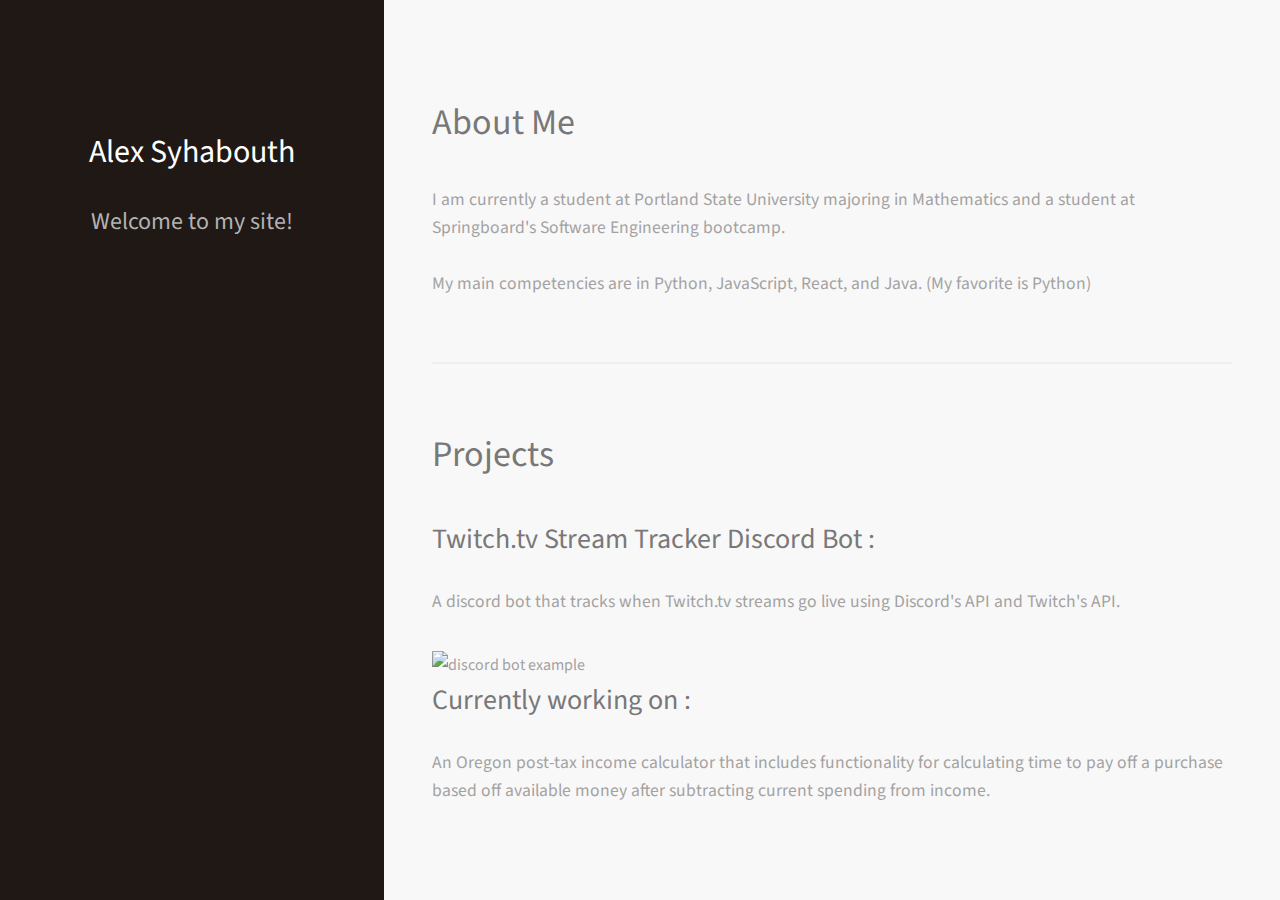
==== commit 32374a99: "Updates" ====
--- a/index.html
+++ b/index.html
@@ -2,4 +2,4 @@
 /*!
  *  Font Awesome 4.7.0 by @davegandy - http://fontawesome.io - @fontawesome
  *  License - http://fontawesome.io/license (Font: SIL OFL 1.1, CSS: MIT License)
- */@font-face{font-family:FontAwesome;src:url(/website/static/fontawesome-webfont-674f50d287a8c48dc19ba404d20fe713.eot);src:url(/website/static/fontawesome-webfont-674f50d287a8c48dc19ba404d20fe713.eot?#iefix&v=4.7.0) format("embedded-opentype"),url(/website/static/fontawesome-webfont-af7ae505a9eed503f8b8e6982036873e.woff2) format("woff2"),url(/website/static/fontawesome-webfont-fee66e712a8a08eef5805a46892932ad.woff) format("woff"),url(/website/static/fontawesome-webfont-b06871f281fee6b241d60582ae9369b9.ttf) format("truetype"),url(/website/static/fontawesome-webfont-acf3dcb7ff752b5296ca23ba2c7c2606.svg#fontawesomeregular) format("svg");font-weight:400;font-style:normal}.fa{display:inline-block;font:normal normal normal 14px/1 FontAwesome;font-size:inherit;text-rendering:auto;-webkit-font-smoothing:antialiased;-moz-osx-font-smoothing:grayscale}.fa-lg{font-size:1.33333333em;line-height:.75em;vertical-align:-15%}.fa-2x{font-size:2em}.fa-3x{font-size:3em}.fa-4x{font-size:4em}.fa-5x{font-size:5em}.fa-fw{width:1.28571429em;text-align:center}.fa-ul{padding-left:0;margin-left:2.14285714em;list-style-type:none}.fa-ul>li{position:relative}.fa-li{position:absolute;left:-2.14285714em;width:2.14285714em;top:.14285714em;text-align:center}.fa-li.fa-lg{left:-1.85714286em}.fa-border{padding:.2em .25em .15em;border:.08em solid #eee;border-radius:.1em}.fa-pull-left{float:left}.fa-pull-right{float:right}.fa.fa-pull-left{margin-right:.3em}.fa.fa-pull-right{margin-left:.3em}.pull-right{float:right}.pull-left{float:left}.fa.pull-left{margin-right:.3em}.fa.pull-right{margin-left:.3em}.fa-spin{-webkit-animation:fa-spin 2s linear infinite;animation:fa-spin 2s linear infinite}.fa-pulse{-webkit-animation:fa-spin 1s steps(8) infinite;animation:fa-spin 1s steps(8) infinite}@-webkit-keyframes fa-spin{0%{-webkit-transform:rotate(0deg);transform:rotate(0deg)}to{-webkit-transform:rotate(359deg);transform:rotate(359deg)}}@keyframes fa-spin{0%{-webkit-transform:rotate(0deg);transform:rotate(0deg)}to{-webkit-transform:rotate(359deg);transform:rotate(359deg)}}.fa-rotate-90{-ms-filter:"progid:DXImageTransform.Microsoft.BasicImage(rotation=1)";-webkit-transform:rotate(90deg);transform:rotate(90deg)}.fa-rotate-180{-ms-filter:"progid:DXImageTransform.Microsoft.BasicImage(rotation=2)";-webkit-transform:rotate(180deg);transform:rotate(180deg)}.fa-rotate-270{-ms-filter:"progid:DXImageTransform.Microsoft.BasicImage(rotation=3)";-webkit-transform:rotate(270deg);transform:rotate(270deg)}.fa-flip-horizontal{-ms-filter:"progid:DXImageTransform.Microsoft.BasicImage(rotation=0, mirror=1)";-webkit-transform:scaleX(-1);transform:scaleX(-1)}.fa-flip-vertical{-ms-filter:"progid:DXImageTransform.Microsoft.BasicImage(rotation=2, mirror=1)";-webkit-transform:scaleY(-1);transform:scaleY(-1)}:root .fa-flip-horizontal,:root .fa-flip-vertical,:root .fa-rotate-90,:root .fa-rotate-180,:root .fa-rotate-270{-webkit-filter:none;filter:none}.fa-stack{position:relative;display:inline-block;width:2em;height:2em;line-height:2em;vertical-align:middle}.fa-stack-1x,.fa-stack-2x{position:absolute;left:0;width:100%;text-align:center}.fa-stack-1x{line-height:inherit}.fa-stack-2x{font-size:2em}.fa-inverse{color:#fff}.fa-glass:before{content:"\F000"}.fa-music:before{content:"\F001"}.fa-search:before{content:"\F002"}.fa-envelope-o:before{content:"\F003"}.fa-heart:before{content:"\F004"}.fa-star:before{content:"\F005"}.fa-star-o:before{content:"\F006"}.fa-user:before{content:"\F007"}.fa-film:before{content:"\F008"}.fa-th-large:before{content:"\F009"}.fa-th:before{content:"\F00A"}.fa-th-list:before{content:"\F00B"}.fa-check:before{content:"\F00C"}.fa-close:before,.fa-remove:before,.fa-times:before{content:"\F00D"}.fa-search-plus:before{content:"\F00E"}.fa-search-minus:before{content:"\F010"}.fa-power-off:before{content:"\F011"}.fa-signal:before{content:"\F012"}.fa-cog:before,.fa-gear:before{content:"\F013"}.fa-trash-o:before{content:"\F014"}.fa-home:before{content:"\F015"}.fa-file-o:before{content:"\F016"}.fa-clock-o:before{content:"\F017"}.fa-road:before{content:"\F018"}.fa-download:before{content:"\F019"}.fa-arrow-circle-o-down:before{content:"\F01A"}.fa-arrow-circle-o-up:before{content:"\F01B"}.fa-inbox:before{content:"\F01C"}.fa-play-circle-o:before{content:"\F01D"}.fa-repeat:before,.fa-rotate-right:before{content:"\F01E"}.fa-refresh:before{content:"\F021"}.fa-list-alt:before{content:"\F022"}.fa-lock:before{content:"\F023"}.fa-flag:before{content:"\F024"}.fa-headphones:before{content:"\F025"}.fa-volume-off:before{content:"\F026"}.fa-volume-down:before{content:"\F027"}.fa-volume-up:before{content:"\F028"}.fa-qrcode:before{content:"\F029"}.fa-barcode:before{content:"\F02A"}.fa-tag:before{content:"\F02B"}.fa-tags:before{content:"\F02C"}.fa-book:before{content:"\F02D"}.fa-bookmark:before{content:"\F02E"}.fa-print:before{content:"\F02F"}.fa-camera:before{content:"\F030"}.fa-font:before{content:"\F031"}.fa-bold:before{content:"\F032"}.fa-italic:before{content:"\F033"}.fa-text-height:before{content:"\F034"}.fa-text-width:before{content:"\F035"}.fa-align-left:before{content:"\F036"}.fa-align-center:before{content:"\F037"}.fa-align-right:before{content:"\F038"}.fa-align-justify:before{content:"\F039"}.fa-list:before{content:"\F03A"}.fa-dedent:before,.fa-outdent:before{content:"\F03B"}.fa-indent:before{content:"\F03C"}.fa-video-camera:before{content:"\F03D"}.fa-image:before,.fa-photo:before,.fa-picture-o:before{content:"\F03E"}.fa-pencil:before{content:"\F040"}.fa-map-marker:before{content:"\F041"}.fa-adjust:before{content:"\F042"}.fa-tint:before{content:"\F043"}.fa-edit:before,.fa-pencil-square-o:before{content:"\F044"}.fa-share-square-o:before{content:"\F045"}.fa-check-square-o:before{content:"\F046"}.fa-arrows:before{content:"\F047"}.fa-step-backward:before{content:"\F048"}.fa-fast-backward:before{content:"\F049"}.fa-backward:before{content:"\F04A"}.fa-play:before{content:"\F04B"}.fa-pause:before{content:"\F04C"}.fa-stop:before{content:"\F04D"}.fa-forward:before{content:"\F04E"}.fa-fast-forward:before{content:"\F050"}.fa-step-forward:before{content:"\F051"}.fa-eject:before{content:"\F052"}.fa-chevron-left:before{content:"\F053"}.fa-chevron-right:before{content:"\F054"}.fa-plus-circle:before{content:"\F055"}.fa-minus-circle:before{content:"\F056"}.fa-times-circle:before{content:"\F057"}.fa-check-circle:before{content:"\F058"}.fa-question-circle:before{content:"\F059"}.fa-info-circle:before{content:"\F05A"}.fa-crosshairs:before{content:"\F05B"}.fa-times-circle-o:before{content:"\F05C"}.fa-check-circle-o:before{content:"\F05D"}.fa-ban:before{content:"\F05E"}.fa-arrow-left:before{content:"\F060"}.fa-arrow-right:before{content:"\F061"}.fa-arrow-up:before{content:"\F062"}.fa-arrow-down:before{content:"\F063"}.fa-mail-forward:before,.fa-share:before{content:"\F064"}.fa-expand:before{content:"\F065"}.fa-compress:before{content:"\F066"}.fa-plus:before{content:"\F067"}.fa-minus:before{content:"\F068"}.fa-asterisk:before{content:"\F069"}.fa-exclamation-circle:before{content:"\F06A"}.fa-gift:before{content:"\F06B"}.fa-leaf:before{content:"\F06C"}.fa-fire:before{content:"\F06D"}.fa-eye:before{content:"\F06E"}.fa-eye-slash:before{content:"\F070"}.fa-exclamation-triangle:before,.fa-warning:before{content:"\F071"}.fa-plane:before{content:"\F072"}.fa-calendar:before{content:"\F073"}.fa-random:before{content:"\F074"}.fa-comment:before{content:"\F075"}.fa-magnet:before{content:"\F076"}.fa-chevron-up:before{content:"\F077"}.fa-chevron-down:before{content:"\F078"}.fa-retweet:before{content:"\F079"}.fa-shopping-cart:before{content:"\F07A"}.fa-folder:before{content:"\F07B"}.fa-folder-open:before{content:"\F07C"}.fa-arrows-v:before{content:"\F07D"}.fa-arrows-h:before{content:"\F07E"}.fa-bar-chart-o:before,.fa-bar-chart:before{content:"\F080"}.fa-twitter-square:before{content:"\F081"}.fa-facebook-square:before{content:"\F082"}.fa-camera-retro:before{content:"\F083"}.fa-key:before{content:"\F084"}.fa-cogs:before,.fa-gears:before{content:"\F085"}.fa-comments:before{content:"\F086"}.fa-thumbs-o-up:before{content:"\F087"}.fa-thumbs-o-down:before{content:"\F088"}.fa-star-half:before{content:"\F089"}.fa-heart-o:before{content:"\F08A"}.fa-sign-out:before{content:"\F08B"}.fa-linkedin-square:before{content:"\F08C"}.fa-thumb-tack:before{content:"\F08D"}.fa-external-link:before{content:"\F08E"}.fa-sign-in:before{content:"\F090"}.fa-trophy:before{content:"\F091"}.fa-github-square:before{content:"\F092"}.fa-upload:before{content:"\F093"}.fa-lemon-o:before{content:"\F094"}.fa-phone:before{content:"\F095"}.fa-square-o:before{content:"\F096"}.fa-bookmark-o:before{content:"\F097"}.fa-phone-square:before{content:"\F098"}.fa-twitter:before{content:"\F099"}.fa-facebook-f:before,.fa-facebook:before{content:"\F09A"}.fa-github:before{content:"\F09B"}.fa-unlock:before{content:"\F09C"}.fa-credit-card:before{content:"\F09D"}.fa-feed:before,.fa-rss:before{content:"\F09E"}.fa-hdd-o:before{content:"\F0A0"}.fa-bullhorn:before{content:"\F0A1"}.fa-bell:before{content:"\F0F3"}.fa-certificate:before{content:"\F0A3"}.fa-hand-o-right:before{content:"\F0A4"}.fa-hand-o-left:before{content:"\F0A5"}.fa-hand-o-up:before{content:"\F0A6"}.fa-hand-o-down:before{content:"\F0A7"}.fa-arrow-circle-left:before{content:"\F0A8"}.fa-arrow-circle-right:before{content:"\F0A9"}.fa-arrow-circle-up:before{content:"\F0AA"}.fa-arrow-circle-down:before{content:"\F0AB"}.fa-globe:before{content:"\F0AC"}.fa-wrench:before{content:"\F0AD"}.fa-tasks:before{content:"\F0AE"}.fa-filter:before{content:"\F0B0"}.fa-briefcase:before{content:"\F0B1"}.fa-arrows-alt:before{content:"\F0B2"}.fa-group:before,.fa-users:before{content:"\F0C0"}.fa-chain:before,.fa-link:before{content:"\F0C1"}.fa-cloud:before{content:"\F0C2"}.fa-flask:before{content:"\F0C3"}.fa-cut:before,.fa-scissors:before{content:"\F0C4"}.fa-copy:before,.fa-files-o:before{content:"\F0C5"}.fa-paperclip:before{content:"\F0C6"}.fa-floppy-o:before,.fa-save:before{content:"\F0C7"}.fa-square:before{content:"\F0C8"}.fa-bars:before,.fa-navicon:before,.fa-reorder:before{content:"\F0C9"}.fa-list-ul:before{content:"\F0CA"}.fa-list-ol:before{content:"\F0CB"}.fa-strikethrough:before{content:"\F0CC"}.fa-underline:before{content:"\F0CD"}.fa-table:before{content:"\F0CE"}.fa-magic:before{content:"\F0D0"}.fa-truck:before{content:"\F0D1"}.fa-pinterest:before{content:"\F0D2"}.fa-pinterest-square:before{content:"\F0D3"}.fa-google-plus-square:before{content:"\F0D4"}.fa-google-plus:before{content:"\F0D5"}.fa-money:before{content:"\F0D6"}.fa-caret-down:before{content:"\F0D7"}.fa-caret-up:before{content:"\F0D8"}.fa-caret-left:before{content:"\F0D9"}.fa-caret-right:before{content:"\F0DA"}.fa-columns:before{content:"\F0DB"}.fa-sort:before,.fa-unsorted:before{content:"\F0DC"}.fa-sort-desc:before,.fa-sort-down:before{content:"\F0DD"}.fa-sort-asc:before,.fa-sort-up:before{content:"\F0DE"}.fa-envelope:before{content:"\F0E0"}.fa-linkedin:before{content:"\F0E1"}.fa-rotate-left:before,.fa-undo:before{content:"\F0E2"}.fa-gavel:before,.fa-legal:before{content:"\F0E3"}.fa-dashboard:before,.fa-tachometer:before{content:"\F0E4"}.fa-comment-o:before{content:"\F0E5"}.fa-comments-o:before{content:"\F0E6"}.fa-bolt:before,.fa-flash:before{content:"\F0E7"}.fa-sitemap:before{content:"\F0E8"}.fa-umbrella:before{content:"\F0E9"}.fa-clipboard:before,.fa-paste:before{content:"\F0EA"}.fa-lightbulb-o:before{content:"\F0EB"}.fa-exchange:before{content:"\F0EC"}.fa-cloud-download:before{content:"\F0ED"}.fa-cloud-upload:before{content:"\F0EE"}.fa-user-md:before{content:"\F0F0"}.fa-stethoscope:before{content:"\F0F1"}.fa-suitcase:before{content:"\F0F2"}.fa-bell-o:before{content:"\F0A2"}.fa-coffee:before{content:"\F0F4"}.fa-cutlery:before{content:"\F0F5"}.fa-file-text-o:before{content:"\F0F6"}.fa-building-o:before{content:"\F0F7"}.fa-hospital-o:before{content:"\F0F8"}.fa-ambulance:before{content:"\F0F9"}.fa-medkit:before{content:"\F0FA"}.fa-fighter-jet:before{content:"\F0FB"}.fa-beer:before{content:"\F0FC"}.fa-h-square:before{content:"\F0FD"}.fa-plus-square:before{content:"\F0FE"}.fa-angle-double-left:before{content:"\F100"}.fa-angle-double-right:before{content:"\F101"}.fa-angle-double-up:before{content:"\F102"}.fa-angle-double-down:before{content:"\F103"}.fa-angle-left:before{content:"\F104"}.fa-angle-right:before{content:"\F105"}.fa-angle-up:before{content:"\F106"}.fa-angle-down:before{content:"\F107"}.fa-desktop:before{content:"\F108"}.fa-laptop:before{content:"\F109"}.fa-tablet:before{content:"\F10A"}.fa-mobile-phone:before,.fa-mobile:before{content:"\F10B"}.fa-circle-o:before{content:"\F10C"}.fa-quote-left:before{content:"\F10D"}.fa-quote-right:before{content:"\F10E"}.fa-spinner:before{content:"\F110"}.fa-circle:before{content:"\F111"}.fa-mail-reply:before,.fa-reply:before{content:"\F112"}.fa-github-alt:before{content:"\F113"}.fa-folder-o:before{content:"\F114"}.fa-folder-open-o:before{content:"\F115"}.fa-smile-o:before{content:"\F118"}.fa-frown-o:before{content:"\F119"}.fa-meh-o:before{content:"\F11A"}.fa-gamepad:before{content:"\F11B"}.fa-keyboard-o:before{content:"\F11C"}.fa-flag-o:before{content:"\F11D"}.fa-flag-checkered:before{content:"\F11E"}.fa-terminal:before{content:"\F120"}.fa-code:before{content:"\F121"}.fa-mail-reply-all:before,.fa-reply-all:before{content:"\F122"}.fa-star-half-empty:before,.fa-star-half-full:before,.fa-star-half-o:before{content:"\F123"}.fa-location-arrow:before{content:"\F124"}.fa-crop:before{content:"\F125"}.fa-code-fork:before{content:"\F126"}.fa-chain-broken:before,.fa-unlink:before{content:"\F127"}.fa-question:before{content:"\F128"}.fa-info:before{content:"\F129"}.fa-exclamation:before{content:"\F12A"}.fa-superscript:before{content:"\F12B"}.fa-subscript:before{content:"\F12C"}.fa-eraser:before{content:"\F12D"}.fa-puzzle-piece:before{content:"\F12E"}.fa-microphone:before{content:"\F130"}.fa-microphone-slash:before{content:"\F131"}.fa-shield:before{content:"\F132"}.fa-calendar-o:before{content:"\F133"}.fa-fire-extinguisher:before{content:"\F134"}.fa-rocket:before{content:"\F135"}.fa-maxcdn:before{content:"\F136"}.fa-chevron-circle-left:before{content:"\F137"}.fa-chevron-circle-right:before{content:"\F138"}.fa-chevron-circle-up:before{content:"\F139"}.fa-chevron-circle-down:before{content:"\F13A"}.fa-html5:before{content:"\F13B"}.fa-css3:before{content:"\F13C"}.fa-anchor:before{content:"\F13D"}.fa-unlock-alt:before{content:"\F13E"}.fa-bullseye:before{content:"\F140"}.fa-ellipsis-h:before{content:"\F141"}.fa-ellipsis-v:before{content:"\F142"}.fa-rss-square:before{content:"\F143"}.fa-play-circle:before{content:"\F144"}.fa-ticket:before{content:"\F145"}.fa-minus-square:before{content:"\F146"}.fa-minus-square-o:before{content:"\F147"}.fa-level-up:before{content:"\F148"}.fa-level-down:before{content:"\F149"}.fa-check-square:before{content:"\F14A"}.fa-pencil-square:before{content:"\F14B"}.fa-external-link-square:before{content:"\F14C"}.fa-share-square:before{content:"\F14D"}.fa-compass:before{content:"\F14E"}.fa-caret-square-o-down:before,.fa-toggle-down:before{content:"\F150"}.fa-caret-square-o-up:before,.fa-toggle-up:before{content:"\F151"}.fa-caret-square-o-right:before,.fa-toggle-right:before{content:"\F152"}.fa-eur:before,.fa-euro:before{content:"\F153"}.fa-gbp:before{content:"\F154"}.fa-dollar:before,.fa-usd:before{content:"\F155"}.fa-inr:before,.fa-rupee:before{content:"\F156"}.fa-cny:before,.fa-jpy:before,.fa-rmb:before,.fa-yen:before{content:"\F157"}.fa-rouble:before,.fa-rub:before,.fa-ruble:before{content:"\F158"}.fa-krw:before,.fa-won:before{content:"\F159"}.fa-bitcoin:before,.fa-btc:before{content:"\F15A"}.fa-file:before{content:"\F15B"}.fa-file-text:before{content:"\F15C"}.fa-sort-alpha-asc:before{content:"\F15D"}.fa-sort-alpha-desc:before{content:"\F15E"}.fa-sort-amount-asc:before{content:"\F160"}.fa-sort-amount-desc:before{content:"\F161"}.fa-sort-numeric-asc:before{content:"\F162"}.fa-sort-numeric-desc:before{content:"\F163"}.fa-thumbs-up:before{content:"\F164"}.fa-thumbs-down:before{content:"\F165"}.fa-youtube-square:before{content:"\F166"}.fa-youtube:before{content:"\F167"}.fa-xing:before{content:"\F168"}.fa-xing-square:before{content:"\F169"}.fa-youtube-play:before{content:"\F16A"}.fa-dropbox:before{content:"\F16B"}.fa-stack-overflow:before{content:"\F16C"}.fa-instagram:before{content:"\F16D"}.fa-flickr:before{content:"\F16E"}.fa-adn:before{content:"\F170"}.fa-bitbucket:before{content:"\F171"}.fa-bitbucket-square:before{content:"\F172"}.fa-tumblr:before{content:"\F173"}.fa-tumblr-square:before{content:"\F174"}.fa-long-arrow-down:before{content:"\F175"}.fa-long-arrow-up:before{content:"\F176"}.fa-long-arrow-left:before{content:"\F177"}.fa-long-arrow-right:before{content:"\F178"}.fa-apple:before{content:"\F179"}.fa-windows:before{content:"\F17A"}.fa-android:before{content:"\F17B"}.fa-linux:before{content:"\F17C"}.fa-dribbble:before{content:"\F17D"}.fa-skype:before{content:"\F17E"}.fa-foursquare:before{content:"\F180"}.fa-trello:before{content:"\F181"}.fa-female:before{content:"\F182"}.fa-male:before{content:"\F183"}.fa-gittip:before,.fa-gratipay:before{content:"\F184"}.fa-sun-o:before{content:"\F185"}.fa-moon-o:before{content:"\F186"}.fa-archive:before{content:"\F187"}.fa-bug:before{content:"\F188"}.fa-vk:before{content:"\F189"}.fa-weibo:before{content:"\F18A"}.fa-renren:before{content:"\F18B"}.fa-pagelines:before{content:"\F18C"}.fa-stack-exchange:before{content:"\F18D"}.fa-arrow-circle-o-right:before{content:"\F18E"}.fa-arrow-circle-o-left:before{content:"\F190"}.fa-caret-square-o-left:before,.fa-toggle-left:before{content:"\F191"}.fa-dot-circle-o:before{content:"\F192"}.fa-wheelchair:before{content:"\F193"}.fa-vimeo-square:before{content:"\F194"}.fa-try:before,.fa-turkish-lira:before{content:"\F195"}.fa-plus-square-o:before{content:"\F196"}.fa-space-shuttle:before{content:"\F197"}.fa-slack:before{content:"\F198"}.fa-envelope-square:before{content:"\F199"}.fa-wordpress:before{content:"\F19A"}.fa-openid:before{content:"\F19B"}.fa-bank:before,.fa-institution:before,.fa-university:before{content:"\F19C"}.fa-graduation-cap:before,.fa-mortar-board:before{content:"\F19D"}.fa-yahoo:before{content:"\F19E"}.fa-google:before{content:"\F1A0"}.fa-reddit:before{content:"\F1A1"}.fa-reddit-square:before{content:"\F1A2"}.fa-stumbleupon-circle:before{content:"\F1A3"}.fa-stumbleupon:before{content:"\F1A4"}.fa-delicious:before{content:"\F1A5"}.fa-digg:before{content:"\F1A6"}.fa-pied-piper-pp:before{content:"\F1A7"}.fa-pied-piper-alt:before{content:"\F1A8"}.fa-drupal:before{content:"\F1A9"}.fa-joomla:before{content:"\F1AA"}.fa-language:before{content:"\F1AB"}.fa-fax:before{content:"\F1AC"}.fa-building:before{content:"\F1AD"}.fa-child:before{content:"\F1AE"}.fa-paw:before{content:"\F1B0"}.fa-spoon:before{content:"\F1B1"}.fa-cube:before{content:"\F1B2"}.fa-cubes:before{content:"\F1B3"}.fa-behance:before{content:"\F1B4"}.fa-behance-square:before{content:"\F1B5"}.fa-steam:before{content:"\F1B6"}.fa-steam-square:before{content:"\F1B7"}.fa-recycle:before{content:"\F1B8"}.fa-automobile:before,.fa-car:before{content:"\F1B9"}.fa-cab:before,.fa-taxi:before{content:"\F1BA"}.fa-tree:before{content:"\F1BB"}.fa-spotify:before{content:"\F1BC"}.fa-deviantart:before{content:"\F1BD"}.fa-soundcloud:before{content:"\F1BE"}.fa-database:before{content:"\F1C0"}.fa-file-pdf-o:before{content:"\F1C1"}.fa-file-word-o:before{content:"\F1C2"}.fa-file-excel-o:before{content:"\F1C3"}.fa-file-powerpoint-o:before{content:"\F1C4"}.fa-file-image-o:before,.fa-file-photo-o:before,.fa-file-picture-o:before{content:"\F1C5"}.fa-file-archive-o:before,.fa-file-zip-o:before{content:"\F1C6"}.fa-file-audio-o:before,.fa-file-sound-o:before{content:"\F1C7"}.fa-file-movie-o:before,.fa-file-video-o:before{content:"\F1C8"}.fa-file-code-o:before{content:"\F1C9"}.fa-vine:before{content:"\F1CA"}.fa-codepen:before{content:"\F1CB"}.fa-jsfiddle:before{content:"\F1CC"}.fa-life-bouy:before,.fa-life-buoy:before,.fa-life-ring:before,.fa-life-saver:before,.fa-support:before{content:"\F1CD"}.fa-circle-o-notch:before{content:"\F1CE"}.fa-ra:before,.fa-rebel:before,.fa-resistance:before{content:"\F1D0"}.fa-empire:before,.fa-ge:before{content:"\F1D1"}.fa-git-square:before{content:"\F1D2"}.fa-git:before{content:"\F1D3"}.fa-hacker-news:before,.fa-y-combinator-square:before,.fa-yc-square:before{content:"\F1D4"}.fa-tencent-weibo:before{content:"\F1D5"}.fa-qq:before{content:"\F1D6"}.fa-wechat:before,.fa-weixin:before{content:"\F1D7"}.fa-paper-plane:before,.fa-send:before{content:"\F1D8"}.fa-paper-plane-o:before,.fa-send-o:before{content:"\F1D9"}.fa-history:before{content:"\F1DA"}.fa-circle-thin:before{content:"\F1DB"}.fa-header:before{content:"\F1DC"}.fa-paragraph:before{content:"\F1DD"}.fa-sliders:before{content:"\F1DE"}.fa-share-alt:before{content:"\F1E0"}.fa-share-alt-square:before{content:"\F1E1"}.fa-bomb:before{content:"\F1E2"}.fa-futbol-o:before,.fa-soccer-ball-o:before{content:"\F1E3"}.fa-tty:before{content:"\F1E4"}.fa-binoculars:before{content:"\F1E5"}.fa-plug:before{content:"\F1E6"}.fa-slideshare:before{content:"\F1E7"}.fa-twitch:before{content:"\F1E8"}.fa-yelp:before{content:"\F1E9"}.fa-newspaper-o:before{content:"\F1EA"}.fa-wifi:before{content:"\F1EB"}.fa-calculator:before{content:"\F1EC"}.fa-paypal:before{content:"\F1ED"}.fa-google-wallet:before{content:"\F1EE"}.fa-cc-visa:before{content:"\F1F0"}.fa-cc-mastercard:before{content:"\F1F1"}.fa-cc-discover:before{content:"\F1F2"}.fa-cc-amex:before{content:"\F1F3"}.fa-cc-paypal:before{content:"\F1F4"}.fa-cc-stripe:before{content:"\F1F5"}.fa-bell-slash:before{content:"\F1F6"}.fa-bell-slash-o:before{content:"\F1F7"}.fa-trash:before{content:"\F1F8"}.fa-copyright:before{content:"\F1F9"}.fa-at:before{content:"\F1FA"}.fa-eyedropper:before{content:"\F1FB"}.fa-paint-brush:before{content:"\F1FC"}.fa-birthday-cake:before{content:"\F1FD"}.fa-area-chart:before{content:"\F1FE"}.fa-pie-chart:before{content:"\F200"}.fa-line-chart:before{content:"\F201"}.fa-lastfm:before{content:"\F202"}.fa-lastfm-square:before{content:"\F203"}.fa-toggle-off:before{content:"\F204"}.fa-toggle-on:before{content:"\F205"}.fa-bicycle:before{content:"\F206"}.fa-bus:before{content:"\F207"}.fa-ioxhost:before{content:"\F208"}.fa-angellist:before{content:"\F209"}.fa-cc:before{content:"\F20A"}.fa-ils:before,.fa-shekel:before,.fa-sheqel:before{content:"\F20B"}.fa-meanpath:before{content:"\F20C"}.fa-buysellads:before{content:"\F20D"}.fa-connectdevelop:before{content:"\F20E"}.fa-dashcube:before{content:"\F210"}.fa-forumbee:before{content:"\F211"}.fa-leanpub:before{content:"\F212"}.fa-sellsy:before{content:"\F213"}.fa-shirtsinbulk:before{content:"\F214"}.fa-simplybuilt:before{content:"\F215"}.fa-skyatlas:before{content:"\F216"}.fa-cart-plus:before{content:"\F217"}.fa-cart-arrow-down:before{content:"\F218"}.fa-diamond:before{content:"\F219"}.fa-ship:before{content:"\F21A"}.fa-user-secret:before{content:"\F21B"}.fa-motorcycle:before{content:"\F21C"}.fa-street-view:before{content:"\F21D"}.fa-heartbeat:before{content:"\F21E"}.fa-venus:before{content:"\F221"}.fa-mars:before{content:"\F222"}.fa-mercury:before{content:"\F223"}.fa-intersex:before,.fa-transgender:before{content:"\F224"}.fa-transgender-alt:before{content:"\F225"}.fa-venus-double:before{content:"\F226"}.fa-mars-double:before{content:"\F227"}.fa-venus-mars:before{content:"\F228"}.fa-mars-stroke:before{content:"\F229"}.fa-mars-stroke-v:before{content:"\F22A"}.fa-mars-stroke-h:before{content:"\F22B"}.fa-neuter:before{content:"\F22C"}.fa-genderless:before{content:"\F22D"}.fa-facebook-official:before{content:"\F230"}.fa-pinterest-p:before{content:"\F231"}.fa-whatsapp:before{content:"\F232"}.fa-server:before{content:"\F233"}.fa-user-plus:before{content:"\F234"}.fa-user-times:before{content:"\F235"}.fa-bed:before,.fa-hotel:before{content:"\F236"}.fa-viacoin:before{content:"\F237"}.fa-train:before{content:"\F238"}.fa-subway:before{content:"\F239"}.fa-medium:before{content:"\F23A"}.fa-y-combinator:before,.fa-yc:before{content:"\F23B"}.fa-optin-monster:before{content:"\F23C"}.fa-opencart:before{content:"\F23D"}.fa-expeditedssl:before{content:"\F23E"}.fa-battery-4:before,.fa-battery-full:before,.fa-battery:before{content:"\F240"}.fa-battery-3:before,.fa-battery-three-quarters:before{content:"\F241"}.fa-battery-2:before,.fa-battery-half:before{content:"\F242"}.fa-battery-1:before,.fa-battery-quarter:before{content:"\F243"}.fa-battery-0:before,.fa-battery-empty:before{content:"\F244"}.fa-mouse-pointer:before{content:"\F245"}.fa-i-cursor:before{content:"\F246"}.fa-object-group:before{content:"\F247"}.fa-object-ungroup:before{content:"\F248"}.fa-sticky-note:before{content:"\F249"}.fa-sticky-note-o:before{content:"\F24A"}.fa-cc-jcb:before{content:"\F24B"}.fa-cc-diners-club:before{content:"\F24C"}.fa-clone:before{content:"\F24D"}.fa-balance-scale:before{content:"\F24E"}.fa-hourglass-o:before{content:"\F250"}.fa-hourglass-1:before,.fa-hourglass-start:before{content:"\F251"}.fa-hourglass-2:before,.fa-hourglass-half:before{content:"\F252"}.fa-hourglass-3:before,.fa-hourglass-end:before{content:"\F253"}.fa-hourglass:before{content:"\F254"}.fa-hand-grab-o:before,.fa-hand-rock-o:before{content:"\F255"}.fa-hand-paper-o:before,.fa-hand-stop-o:before{content:"\F256"}.fa-hand-scissors-o:before{content:"\F257"}.fa-hand-lizard-o:before{content:"\F258"}.fa-hand-spock-o:before{content:"\F259"}.fa-hand-pointer-o:before{content:"\F25A"}.fa-hand-peace-o:before{content:"\F25B"}.fa-trademark:before{content:"\F25C"}.fa-registered:before{content:"\F25D"}.fa-creative-commons:before{content:"\F25E"}.fa-gg:before{content:"\F260"}.fa-gg-circle:before{content:"\F261"}.fa-tripadvisor:before{content:"\F262"}.fa-odnoklassniki:before{content:"\F263"}.fa-odnoklassniki-square:before{content:"\F264"}.fa-get-pocket:before{content:"\F265"}.fa-wikipedia-w:before{content:"\F266"}.fa-safari:before{content:"\F267"}.fa-chrome:before{content:"\F268"}.fa-firefox:before{content:"\F269"}.fa-opera:before{content:"\F26A"}.fa-internet-explorer:before{content:"\F26B"}.fa-television:before,.fa-tv:before{content:"\F26C"}.fa-contao:before{content:"\F26D"}.fa-500px:before{content:"\F26E"}.fa-amazon:before{content:"\F270"}.fa-calendar-plus-o:before{content:"\F271"}.fa-calendar-minus-o:before{content:"\F272"}.fa-calendar-times-o:before{content:"\F273"}.fa-calendar-check-o:before{content:"\F274"}.fa-industry:before{content:"\F275"}.fa-map-pin:before{content:"\F276"}.fa-map-signs:before{content:"\F277"}.fa-map-o:before{content:"\F278"}.fa-map:before{content:"\F279"}.fa-commenting:before{content:"\F27A"}.fa-commenting-o:before{content:"\F27B"}.fa-houzz:before{content:"\F27C"}.fa-vimeo:before{content:"\F27D"}.fa-black-tie:before{content:"\F27E"}.fa-fonticons:before{content:"\F280"}.fa-reddit-alien:before{content:"\F281"}.fa-edge:before{content:"\F282"}.fa-credit-card-alt:before{content:"\F283"}.fa-codiepie:before{content:"\F284"}.fa-modx:before{content:"\F285"}.fa-fort-awesome:before{content:"\F286"}.fa-usb:before{content:"\F287"}.fa-product-hunt:before{content:"\F288"}.fa-mixcloud:before{content:"\F289"}.fa-scribd:before{content:"\F28A"}.fa-pause-circle:before{content:"\F28B"}.fa-pause-circle-o:before{content:"\F28C"}.fa-stop-circle:before{content:"\F28D"}.fa-stop-circle-o:before{content:"\F28E"}.fa-shopping-bag:before{content:"\F290"}.fa-shopping-basket:before{content:"\F291"}.fa-hashtag:before{content:"\F292"}.fa-bluetooth:before{content:"\F293"}.fa-bluetooth-b:before{content:"\F294"}.fa-percent:before{content:"\F295"}.fa-gitlab:before{content:"\F296"}.fa-wpbeginner:before{content:"\F297"}.fa-wpforms:before{content:"\F298"}.fa-envira:before{content:"\F299"}.fa-universal-access:before{content:"\F29A"}.fa-wheelchair-alt:before{content:"\F29B"}.fa-question-circle-o:before{content:"\F29C"}.fa-blind:before{content:"\F29D"}.fa-audio-description:before{content:"\F29E"}.fa-volume-control-phone:before{content:"\F2A0"}.fa-braille:before{content:"\F2A1"}.fa-assistive-listening-systems:before{content:"\F2A2"}.fa-american-sign-language-interpreting:before,.fa-asl-interpreting:before{content:"\F2A3"}.fa-deaf:before,.fa-deafness:before,.fa-hard-of-hearing:before{content:"\F2A4"}.fa-glide:before{content:"\F2A5"}.fa-glide-g:before{content:"\F2A6"}.fa-sign-language:before,.fa-signing:before{content:"\F2A7"}.fa-low-vision:before{content:"\F2A8"}.fa-viadeo:before{content:"\F2A9"}.fa-viadeo-square:before{content:"\F2AA"}.fa-snapchat:before{content:"\F2AB"}.fa-snapchat-ghost:before{content:"\F2AC"}.fa-snapchat-square:before{content:"\F2AD"}.fa-pied-piper:before{content:"\F2AE"}.fa-first-order:before{content:"\F2B0"}.fa-yoast:before{content:"\F2B1"}.fa-themeisle:before{content:"\F2B2"}.fa-google-plus-circle:before,.fa-google-plus-official:before{content:"\F2B3"}.fa-fa:before,.fa-font-awesome:before{content:"\F2B4"}.fa-handshake-o:before{content:"\F2B5"}.fa-envelope-open:before{content:"\F2B6"}.fa-envelope-open-o:before{content:"\F2B7"}.fa-linode:before{content:"\F2B8"}.fa-address-book:before{content:"\F2B9"}.fa-address-book-o:before{content:"\F2BA"}.fa-address-card:before,.fa-vcard:before{content:"\F2BB"}.fa-address-card-o:before,.fa-vcard-o:before{content:"\F2BC"}.fa-user-circle:before{content:"\F2BD"}.fa-user-circle-o:before{content:"\F2BE"}.fa-user-o:before{content:"\F2C0"}.fa-id-badge:before{content:"\F2C1"}.fa-drivers-license:before,.fa-id-card:before{content:"\F2C2"}.fa-drivers-license-o:before,.fa-id-card-o:before{content:"\F2C3"}.fa-quora:before{content:"\F2C4"}.fa-free-code-camp:before{content:"\F2C5"}.fa-telegram:before{content:"\F2C6"}.fa-thermometer-4:before,.fa-thermometer-full:before,.fa-thermometer:before{content:"\F2C7"}.fa-thermometer-3:before,.fa-thermometer-three-quarters:before{content:"\F2C8"}.fa-thermometer-2:before,.fa-thermometer-half:before{content:"\F2C9"}.fa-thermometer-1:before,.fa-thermometer-quarter:before{content:"\F2CA"}.fa-thermometer-0:before,.fa-thermometer-empty:before{content:"\F2CB"}.fa-shower:before{content:"\F2CC"}.fa-bath:before,.fa-bathtub:before,.fa-s15:before{content:"\F2CD"}.fa-podcast:before{content:"\F2CE"}.fa-window-maximize:before{content:"\F2D0"}.fa-window-minimize:before{content:"\F2D1"}.fa-window-restore:before{content:"\F2D2"}.fa-times-rectangle:before,.fa-window-close:before{content:"\F2D3"}.fa-times-rectangle-o:before,.fa-window-close-o:before{content:"\F2D4"}.fa-bandcamp:before{content:"\F2D5"}.fa-grav:before{content:"\F2D6"}.fa-etsy:before{content:"\F2D7"}.fa-imdb:before{content:"\F2D8"}.fa-ravelry:before{content:"\F2D9"}.fa-eercast:before{content:"\F2DA"}.fa-microchip:before{content:"\F2DB"}.fa-snowflake-o:before{content:"\F2DC"}.fa-superpowers:before{content:"\F2DD"}.fa-wpexplorer:before{content:"\F2DE"}.fa-meetup:before{content:"\F2E0"}.sr-only{position:absolute;width:1px;height:1px;padding:0;margin:-1px;overflow:hidden;clip:rect(0,0,0,0);border:0}.sr-only-focusable:active,.sr-only-focusable:focus{position:static;width:auto;height:auto;margin:0;overflow:visible;clip:auto}a,abbr,acronym,address,applet,article,aside,audio,b,big,blockquote,body,canvas,caption,center,cite,code,dd,del,details,dfn,div,dl,dt,em,embed,fieldset,figcaption,figure,footer,form,h1,h2,h3,h4,h5,h6,header,hgroup,html,i,iframe,img,ins,kbd,label,legend,li,mark,menu,nav,object,ol,output,p,pre,q,ruby,s,samp,section,small,span,strike,strong,sub,summary,sup,table,tbody,td,tfoot,th,thead,time,tr,tt,u,ul,var,video{margin:0;padding:0;border:0;font-size:100%;font:inherit;vertical-align:baseline}article,aside,details,figcaption,figure,footer,header,hgroup,menu,nav,section{display:block}body{line-height:1}ol,ul{list-style:none}blockquote,q{quotes:none}blockquote:after,blockquote:before,q:after,q:before{content:"";content:none}table{border-collapse:collapse;border-spacing:0}body{-webkit-text-size-adjust:none}*,:after,:before{box-sizing:border-box}.container{margin-left:auto;margin-right:auto}.container.\31 25\25{width:100%;max-width:1200px;min-width:960px}.container.\37 5\25{width:720px}.container.\35 0\25{width:480px}.container.\32 5\25{width:240px}.container{width:960px}@media screen and (max-width:1800px){.container.\31 25\25{width:100%;max-width:1200px;min-width:960px}.container.\37 5\25{width:720px}.container.\35 0\25{width:480px}.container.\32 5\25{width:240px}.container{width:960px}}@media screen and (max-width:1280px){.container.\31 25\25{width:100%;max-width:1200px;min-width:960px}.container.\37 5\25{width:720px}.container.\35 0\25{width:480px}.container.\32 5\25{width:240px}.container{width:960px}}@media screen and (max-width:980px){.container.\31 25\25{width:100%;max-width:1200px;min-width:960px}.container.\37 5\25{width:720px}.container.\35 0\25{width:480px}.container.\32 5\25{width:240px}.container{width:960px}}@media screen and (max-width:736px){.container.\31 25\25{width:100%;max-width:1200px;min-width:960px}.container.\37 5\25{width:720px}.container.\35 0\25{width:480px}.container.\32 5\25{width:240px}.container{width:960px}}@media screen and (max-width:480px){.container.\31 25\25{width:100%;max-width:1200px;min-width:960px}.container.\37 5\25{width:720px}.container.\35 0\25{width:480px}.container.\32 5\25{width:240px}.container{width:960px}}.row{border-bottom:1px solid transparent}.row,.row>*{box-sizing:border-box}.row>*{float:left}.row:after,.row:before{content:"";display:block;clear:both;height:0}.row.uniform>*>:first-child{margin-top:0}.row.uniform>*>:last-child{margin-bottom:0}.row.\30 \25>*{padding:0}.row.\30 \25{margin:0 0 -1px}.row.uniform.\30 \25>*{padding:0}.row.uniform.\30 \25{margin:0 0 -1px}.row>*{padding:0 0 0 2.5em}.row{margin:0 0 -1px -2.5em}.row.uniform>*{padding:2.5em 0 0 2.5em}.row.uniform{margin:-2.5em 0 -1px -2.5em}.row.\32 00\25>*{padding:0 0 0 5em}.row.\32 00\25{margin:0 0 -1px -5em}.row.uniform.\32 00\25>*{padding:5em 0 0 5em}.row.uniform.\32 00\25{margin:-5em 0 -1px -5em}.row.\31 50\25>*{padding:0 0 0 3.75em}.row.\31 50\25{margin:0 0 -1px -3.75em}.row.uniform.\31 50\25>*{padding:3.75em 0 0 3.75em}.row.uniform.\31 50\25{margin:-3.75em 0 -1px -3.75em}.row.\35 0\25>*{padding:0 0 0 1.25em}.row.\35 0\25{margin:0 0 -1px -1.25em}.row.uniform.\35 0\25>*{padding:1.25em 0 0 1.25em}.row.uniform.\35 0\25{margin:-1.25em 0 -1px -1.25em}.row.\32 5\25>*{padding:0 0 0 .625em}.row.\32 5\25{margin:0 0 -1px -.625em}.row.uniform.\32 5\25>*{padding:.625em 0 0 .625em}.row.uniform.\32 5\25{margin:-.625em 0 -1px -.625em}.\31 2u,.\31 2u24{width:100%;clear:none;margin-left:0}.\31 1u,.\31 1u24{width:91.6666666667%;clear:none;margin-left:0}.\31 0u,.\31 0u24{width:83.3333333333%;clear:none;margin-left:0}.\39 u,.\39 u24{width:75%;clear:none;margin-left:0}.\38 u,.\38 u24{width:66.6666666667%;clear:none;margin-left:0}.\37 u,.\37 u24{width:58.3333333333%;clear:none;margin-left:0}.\36 u,.\36 u24{width:50%;clear:none;margin-left:0}.\35 u,.\35 u24{width:41.6666666667%;clear:none;margin-left:0}.\34 u,.\34 u24{width:33.3333333333%;clear:none;margin-left:0}.\33 u,.\33 u24{width:25%;clear:none;margin-left:0}.\32 u,.\32 u24{width:16.6666666667%;clear:none;margin-left:0}.\31 u,.\31 u24{width:8.3333333333%;clear:none;margin-left:0}.\31 0u24+*,.\31 1u24+*,.\31 2u24+*,.\31 u24+*,.\32 u24+*,.\33 u24+*,.\34 u24+*,.\35 u24+*,.\36 u24+*,.\37 u24+*,.\38 u24+*,.\39 u24+*{clear:left}.-11u{margin-left:91.6666666667%}.-10u{margin-left:83.3333333333%}.-9u{margin-left:75%}.-8u{margin-left:66.6666666667%}.-7u{margin-left:58.3333333333%}.-6u{margin-left:50%}.-5u{margin-left:41.6666666667%}.-4u{margin-left:33.3333333333%}.-3u{margin-left:25%}.-2u{margin-left:16.6666666667%}.-1u{margin-left:8.3333333333%}@media screen and (max-width:1800px){.row>*{padding:0 0 0 2.5em}.row{margin:0 0 -1px -2.5em}.row.uniform>*{padding:2.5em 0 0 2.5em}.row.uniform{margin:-2.5em 0 -1px -2.5em}.row.\32 00\25>*{padding:0 0 0 5em}.row.\32 00\25{margin:0 0 -1px -5em}.row.uniform.\32 00\25>*{padding:5em 0 0 5em}.row.uniform.\32 00\25{margin:-5em 0 -1px -5em}.row.\31 50\25>*{padding:0 0 0 3.75em}.row.\31 50\25{margin:0 0 -1px -3.75em}.row.uniform.\31 50\25>*{padding:3.75em 0 0 3.75em}.row.uniform.\31 50\25{margin:-3.75em 0 -1px -3.75em}.row.\35 0\25>*{padding:0 0 0 1.25em}.row.\35 0\25{margin:0 0 -1px -1.25em}.row.uniform.\35 0\25>*{padding:1.25em 0 0 1.25em}.row.uniform.\35 0\25{margin:-1.25em 0 -1px -1.25em}.row.\32 5\25>*{padding:0 0 0 .625em}.row.\32 5\25{margin:0 0 -1px -.625em}.row.uniform.\32 5\25>*{padding:.625em 0 0 .625em}.row.uniform.\32 5\25{margin:-.625em 0 -1px -.625em}.\31 2u28xlarge29,.\31 2u2428xlarge29{width:100%;clear:none;margin-left:0}.\31 1u28xlarge29,.\31 1u2428xlarge29{width:91.6666666667%;clear:none;margin-left:0}.\31 0u28xlarge29,.\31 0u2428xlarge29{width:83.3333333333%;clear:none;margin-left:0}.\39 u28xlarge29,.\39 u2428xlarge29{width:75%;clear:none;margin-left:0}.\38 u28xlarge29,.\38 u2428xlarge29{width:66.6666666667%;clear:none;margin-left:0}.\37 u28xlarge29,.\37 u2428xlarge29{width:58.3333333333%;clear:none;margin-left:0}.\36 u28xlarge29,.\36 u2428xlarge29{width:50%;clear:none;margin-left:0}.\35 u28xlarge29,.\35 u2428xlarge29{width:41.6666666667%;clear:none;margin-left:0}.\34 u28xlarge29,.\34 u2428xlarge29{width:33.3333333333%;clear:none;margin-left:0}.\33 u28xlarge29,.\33 u2428xlarge29{width:25%;clear:none;margin-left:0}.\32 u28xlarge29,.\32 u2428xlarge29{width:16.6666666667%;clear:none;margin-left:0}.\31 u28xlarge29,.\31 u2428xlarge29{width:8.3333333333%;clear:none;margin-left:0}.\31 0u2428xlarge29+*,.\31 1u2428xlarge29+*,.\31 2u2428xlarge29+*,.\31 u2428xlarge29+*,.\32 u2428xlarge29+*,.\33 u2428xlarge29+*,.\34 u2428xlarge29+*,.\35 u2428xlarge29+*,.\36 u2428xlarge29+*,.\37 u2428xlarge29+*,.\38 u2428xlarge29+*,.\39 u2428xlarge29+*{clear:left}.-11u28xlarge29{margin-left:91.6666666667%}.-10u28xlarge29{margin-left:83.3333333333%}.-9u28xlarge29{margin-left:75%}.-8u28xlarge29{margin-left:66.6666666667%}.-7u28xlarge29{margin-left:58.3333333333%}.-6u28xlarge29{margin-left:50%}.-5u28xlarge29{margin-left:41.6666666667%}.-4u28xlarge29{margin-left:33.3333333333%}.-3u28xlarge29{margin-left:25%}.-2u28xlarge29{margin-left:16.6666666667%}.-1u28xlarge29{margin-left:8.3333333333%}}@media screen and (max-width:1280px){.row>*{padding:0 0 0 2em}.row{margin:0 0 -1px -2em}.row.uniform>*{padding:2em 0 0 2em}.row.uniform{margin:-2em 0 -1px -2em}.row.\32 00\25>*{padding:0 0 0 4em}.row.\32 00\25{margin:0 0 -1px -4em}.row.uniform.\32 00\25>*{padding:4em 0 0 4em}.row.uniform.\32 00\25{margin:-4em 0 -1px -4em}.row.\31 50\25>*{padding:0 0 0 3em}.row.\31 50\25{margin:0 0 -1px -3em}.row.uniform.\31 50\25>*{padding:3em 0 0 3em}.row.uniform.\31 50\25{margin:-3em 0 -1px -3em}.row.\35 0\25>*{padding:0 0 0 1em}.row.\35 0\25{margin:0 0 -1px -1em}.row.uniform.\35 0\25>*{padding:1em 0 0 1em}.row.uniform.\35 0\25{margin:-1em 0 -1px -1em}.row.\32 5\25>*{padding:0 0 0 .5em}.row.\32 5\25{margin:0 0 -1px -.5em}.row.uniform.\32 5\25>*{padding:.5em 0 0 .5em}.row.uniform.\32 5\25{margin:-.5em 0 -1px -.5em}.\31 2u28large29,.\31 2u2428large29{width:100%;clear:none;margin-left:0}.\31 1u28large29,.\31 1u2428large29{width:91.6666666667%;clear:none;margin-left:0}.\31 0u28large29,.\31 0u2428large29{width:83.3333333333%;clear:none;margin-left:0}.\39 u28large29,.\39 u2428large29{width:75%;clear:none;margin-left:0}.\38 u28large29,.\38 u2428large29{width:66.6666666667%;clear:none;margin-left:0}.\37 u28large29,.\37 u2428large29{width:58.3333333333%;clear:none;margin-left:0}.\36 u28large29,.\36 u2428large29{width:50%;clear:none;margin-left:0}.\35 u28large29,.\35 u2428large29{width:41.6666666667%;clear:none;margin-left:0}.\34 u28large29,.\34 u2428large29{width:33.3333333333%;clear:none;margin-left:0}.\33 u28large29,.\33 u2428large29{width:25%;clear:none;margin-left:0}.\32 u28large29,.\32 u2428large29{width:16.6666666667%;clear:none;margin-left:0}.\31 u28large29,.\31 u2428large29{width:8.3333333333%;clear:none;margin-left:0}.\31 0u2428large29+*,.\31 1u2428large29+*,.\31 2u2428large29+*,.\31 u2428large29+*,.\32 u2428large29+*,.\33 u2428large29+*,.\34 u2428large29+*,.\35 u2428large29+*,.\36 u2428large29+*,.\37 u2428large29+*,.\38 u2428large29+*,.\39 u2428large29+*{clear:left}.-11u28large29{margin-left:91.6666666667%}.-10u28large29{margin-left:83.3333333333%}.-9u28large29{margin-left:75%}.-8u28large29{margin-left:66.6666666667%}.-7u28large29{margin-left:58.3333333333%}.-6u28large29{margin-left:50%}.-5u28large29{margin-left:41.6666666667%}.-4u28large29{margin-left:33.3333333333%}.-3u28large29{margin-left:25%}.-2u28large29{margin-left:16.6666666667%}.-1u28large29{margin-left:8.3333333333%}}@media screen and (max-width:980px){.row>*{padding:0 0 0 2em}.row{margin:0 0 -1px -2em}.row.uniform>*{padding:2em 0 0 2em}.row.uniform{margin:-2em 0 -1px -2em}.row.\32 00\25>*{padding:0 0 0 4em}.row.\32 00\25{margin:0 0 -1px -4em}.row.uniform.\32 00\25>*{padding:4em 0 0 4em}.row.uniform.\32 00\25{margin:-4em 0 -1px -4em}.row.\31 50\25>*{padding:0 0 0 3em}.row.\31 50\25{margin:0 0 -1px -3em}.row.uniform.\31 50\25>*{padding:3em 0 0 3em}.row.uniform.\31 50\25{margin:-3em 0 -1px -3em}.row.\35 0\25>*{padding:0 0 0 1em}.row.\35 0\25{margin:0 0 -1px -1em}.row.uniform.\35 0\25>*{padding:1em 0 0 1em}.row.uniform.\35 0\25{margin:-1em 0 -1px -1em}.row.\32 5\25>*{padding:0 0 0 .5em}.row.\32 5\25{margin:0 0 -1px -.5em}.row.uniform.\32 5\25>*{padding:.5em 0 0 .5em}.row.uniform.\32 5\25{margin:-.5em 0 -1px -.5em}.\31 2u28medium29,.\31 2u2428medium29{width:100%;clear:none;margin-left:0}.\31 1u28medium29,.\31 1u2428medium29{width:91.6666666667%;clear:none;margin-left:0}.\31 0u28medium29,.\31 0u2428medium29{width:83.3333333333%;clear:none;margin-left:0}.\39 u28medium29,.\39 u2428medium29{width:75%;clear:none;margin-left:0}.\38 u28medium29,.\38 u2428medium29{width:66.6666666667%;clear:none;margin-left:0}.\37 u28medium29,.\37 u2428medium29{width:58.3333333333%;clear:none;margin-left:0}.\36 u28medium29,.\36 u2428medium29{width:50%;clear:none;margin-left:0}.\35 u28medium29,.\35 u2428medium29{width:41.6666666667%;clear:none;margin-left:0}.\34 u28medium29,.\34 u2428medium29{width:33.3333333333%;clear:none;margin-left:0}.\33 u28medium29,.\33 u2428medium29{width:25%;clear:none;margin-left:0}.\32 u28medium29,.\32 u2428medium29{width:16.6666666667%;clear:none;margin-left:0}.\31 u28medium29,.\31 u2428medium29{width:8.3333333333%;clear:none;margin-left:0}.\31 0u2428medium29+*,.\31 1u2428medium29+*,.\31 2u2428medium29+*,.\31 u2428medium29+*,.\32 u2428medium29+*,.\33 u2428medium29+*,.\34 u2428medium29+*,.\35 u2428medium29+*,.\36 u2428medium29+*,.\37 u2428medium29+*,.\38 u2428medium29+*,.\39 u2428medium29+*{clear:left}.-11u28medium29{margin-left:91.6666666667%}.-10u28medium29{margin-left:83.3333333333%}.-9u28medium29{margin-left:75%}.-8u28medium29{margin-left:66.6666666667%}.-7u28medium29{margin-left:58.3333333333%}.-6u28medium29{margin-left:50%}.-5u28medium29{margin-left:41.6666666667%}.-4u28medium29{margin-left:33.3333333333%}.-3u28medium29{margin-left:25%}.-2u28medium29{margin-left:16.6666666667%}.-1u28medium29{margin-left:8.3333333333%}}@media screen and (max-width:736px){.row>*{padding:0 0 0 1.5em}.row{margin:0 0 -1px -1.5em}.row.uniform>*{padding:1.5em 0 0 1.5em}.row.uniform{margin:-1.5em 0 -1px -1.5em}.row.\32 00\25>*{padding:0 0 0 3em}.row.\32 00\25{margin:0 0 -1px -3em}.row.uniform.\32 00\25>*{padding:3em 0 0 3em}.row.uniform.\32 00\25{margin:-3em 0 -1px -3em}.row.\31 50\25>*{padding:0 0 0 2.25em}.row.\31 50\25{margin:0 0 -1px -2.25em}.row.uniform.\31 50\25>*{padding:2.25em 0 0 2.25em}.row.uniform.\31 50\25{margin:-2.25em 0 -1px -2.25em}.row.\35 0\25>*{padding:0 0 0 .75em}.row.\35 0\25{margin:0 0 -1px -.75em}.row.uniform.\35 0\25>*{padding:.75em 0 0 .75em}.row.uniform.\35 0\25{margin:-.75em 0 -1px -.75em}.row.\32 5\25>*{padding:0 0 0 .375em}.row.\32 5\25{margin:0 0 -1px -.375em}.row.uniform.\32 5\25>*{padding:.375em 0 0 .375em}.row.uniform.\32 5\25{margin:-.375em 0 -1px -.375em}.\31 2u28small29,.\31 2u2428small29{width:100%;clear:none;margin-left:0}.\31 1u28small29,.\31 1u2428small29{width:91.6666666667%;clear:none;margin-left:0}.\31 0u28small29,.\31 0u2428small29{width:83.3333333333%;clear:none;margin-left:0}.\39 u28small29,.\39 u2428small29{width:75%;clear:none;margin-left:0}.\38 u28small29,.\38 u2428small29{width:66.6666666667%;clear:none;margin-left:0}.\37 u28small29,.\37 u2428small29{width:58.3333333333%;clear:none;margin-left:0}.\36 u28small29,.\36 u2428small29{width:50%;clear:none;margin-left:0}.\35 u28small29,.\35 u2428small29{width:41.6666666667%;clear:none;margin-left:0}.\34 u28small29,.\34 u2428small29{width:33.3333333333%;clear:none;margin-left:0}.\33 u28small29,.\33 u2428small29{width:25%;clear:none;margin-left:0}.\32 u28small29,.\32 u2428small29{width:16.6666666667%;clear:none;margin-left:0}.\31 u28small29,.\31 u2428small29{width:8.3333333333%;clear:none;margin-left:0}.\31 0u2428small29+*,.\31 1u2428small29+*,.\31 2u2428small29+*,.\31 u2428small29+*,.\32 u2428small29+*,.\33 u2428small29+*,.\34 u2428small29+*,.\35 u2428small29+*,.\36 u2428small29+*,.\37 u2428small29+*,.\38 u2428small29+*,.\39 u2428small29+*{clear:left}.-11u28small29{margin-left:91.6666666667%}.-10u28small29{margin-left:83.3333333333%}.-9u28small29{margin-left:75%}.-8u28small29{margin-left:66.6666666667%}.-7u28small29{margin-left:58.3333333333%}.-6u28small29{margin-left:50%}.-5u28small29{margin-left:41.6666666667%}.-4u28small29{margin-left:33.3333333333%}.-3u28small29{margin-left:25%}.-2u28small29{margin-left:16.6666666667%}.-1u28small29{margin-left:8.3333333333%}}@media screen and (max-width:480px){.row>*{padding:0 0 0 1.5em}.row{margin:0 0 -1px -1.5em}.row.uniform>*{padding:1.5em 0 0 1.5em}.row.uniform{margin:-1.5em 0 -1px -1.5em}.row.\32 00\25>*{padding:0 0 0 3em}.row.\32 00\25{margin:0 0 -1px -3em}.row.uniform.\32 00\25>*{padding:3em 0 0 3em}.row.uniform.\32 00\25{margin:-3em 0 -1px -3em}.row.\31 50\25>*{padding:0 0 0 2.25em}.row.\31 50\25{margin:0 0 -1px -2.25em}.row.uniform.\31 50\25>*{padding:2.25em 0 0 2.25em}.row.uniform.\31 50\25{margin:-2.25em 0 -1px -2.25em}.row.\35 0\25>*{padding:0 0 0 .75em}.row.\35 0\25{margin:0 0 -1px -.75em}.row.uniform.\35 0\25>*{padding:.75em 0 0 .75em}.row.uniform.\35 0\25{margin:-.75em 0 -1px -.75em}.row.\32 5\25>*{padding:0 0 0 .375em}.row.\32 5\25{margin:0 0 -1px -.375em}.row.uniform.\32 5\25>*{padding:.375em 0 0 .375em}.row.uniform.\32 5\25{margin:-.375em 0 -1px -.375em}.\31 2u28xsmall29,.\31 2u2428xsmall29{width:100%;clear:none;margin-left:0}.\31 1u28xsmall29,.\31 1u2428xsmall29{width:91.6666666667%;clear:none;margin-left:0}.\31 0u28xsmall29,.\31 0u2428xsmall29{width:83.3333333333%;clear:none;margin-left:0}.\39 u28xsmall29,.\39 u2428xsmall29{width:75%;clear:none;margin-left:0}.\38 u28xsmall29,.\38 u2428xsmall29{width:66.6666666667%;clear:none;margin-left:0}.\37 u28xsmall29,.\37 u2428xsmall29{width:58.3333333333%;clear:none;margin-left:0}.\36 u28xsmall29,.\36 u2428xsmall29{width:50%;clear:none;margin-left:0}.\35 u28xsmall29,.\35 u2428xsmall29{width:41.6666666667%;clear:none;margin-left:0}.\34 u28xsmall29,.\34 u2428xsmall29{width:33.3333333333%;clear:none;margin-left:0}.\33 u28xsmall29,.\33 u2428xsmall29{width:25%;clear:none;margin-left:0}.\32 u28xsmall29,.\32 u2428xsmall29{width:16.6666666667%;clear:none;margin-left:0}.\31 u28xsmall29,.\31 u2428xsmall29{width:8.3333333333%;clear:none;margin-left:0}.\31 0u2428xsmall29+*,.\31 1u2428xsmall29+*,.\31 2u2428xsmall29+*,.\31 u2428xsmall29+*,.\32 u2428xsmall29+*,.\33 u2428xsmall29+*,.\34 u2428xsmall29+*,.\35 u2428xsmall29+*,.\36 u2428xsmall29+*,.\37 u2428xsmall29+*,.\38 u2428xsmall29+*,.\39 u2428xsmall29+*{clear:left}.-11u28xsmall29{margin-left:91.6666666667%}.-10u28xsmall29{margin-left:83.3333333333%}.-9u28xsmall29{margin-left:75%}.-8u28xsmall29{margin-left:66.6666666667%}.-7u28xsmall29{margin-left:58.3333333333%}.-6u28xsmall29{margin-left:50%}.-5u28xsmall29{margin-left:41.6666666667%}.-4u28xsmall29{margin-left:33.3333333333%}.-3u28xsmall29{margin-left:25%}.-2u28xsmall29{margin-left:16.6666666667%}.-1u28xsmall29{margin-left:8.3333333333%}}body{background-color:rgba(202,199,199,.116)}body.is-loading *,body.is-loading :after,body.is-loading :before{-webkit-animation:none!important;animation:none!important;-webkit-transition:none!important;transition:none!important}body,input,select,textarea{color:#a2a2a2;font-family:Source Sans Pro,Helvetica,sans-serif;font-size:16pt;font-weight:400;line-height:1.75em}a{-webkit-transition:color .2s ease-in-out,border-color .2s ease-in-out;transition:color .2s ease-in-out,border-color .2s ease-in-out;border-bottom:1px dotted;color:#49bf9d}a,a:hover{text-decoration:none}a:hover{border-bottom-color:transparent;color:#49bf9d!important}b,strong{color:#787878;font-weight:400}em,i{font-style:italic}p{margin:0 0 2em;font-size:1.1em}h1,h2,h3,h4,h5,h6{color:#787878;font-weight:400;line-height:1em;margin:0 0 1em}h1 a,h2 a,h3 a,h4 a,h5 a,h6 a{color:inherit;text-decoration:none}h1{font-size:2em}h1,h2{line-height:1.5em}h2{font-size:1.5em}h3{font-size:1.75em}h3,h4{line-height:1.5em}h4{font-size:1.1em}h5{font-size:.9em}h5,h6{line-height:1.5em}h6{font-size:.7em}sub{top:.5em}sub,sup{font-size:.8em;position:relative}sup{top:-.5em}hr{border:0;border-bottom:2px solid #efefef;margin:2em 0}hr.major{margin:3em 0}blockquote{border-left:6px solid #efefef;font-style:italic;margin:0 0 2em;padding:.5em 0 .5em 1.5em}code{background:#f7f7f7;border-radius:.35em;border:2px solid #efefef;margin:0 .25em;padding:.25em .65em}code,pre{font-family:Courier New,monospace;font-size:.9em}pre{-webkit-overflow-scrolling:touch;margin:0 0 2em}pre code{display:block;line-height:1.75em;padding:1em 1.5em;overflow-x:auto}.align-left{text-align:left}.align-center{text-align:center}.align-right{text-align:right}article.special,section.special{text-align:center}header p{color:#b2b2b2;position:relative;margin:0 0 1.5em}header h2+p{font-size:1.25em;margin-top:-1em;line-height:1.5em}header h3+p{font-size:1.1em;margin-top:-.8em;line-height:1.5em}header h4+p,header h5+p,header h6+p{font-size:.9em;margin-top:-.6em;line-height:1.5em}header.major h2{font-size:2.25em}form{margin:0 0 2em}label{color:#787878;display:block;font-size:.9em;font-weight:400;margin:0 0 1em}input[type=email],input[type=password],input[type=text],select,textarea{-moz-appearance:none;-webkit-appearance:none;-ms-appearance:none;appearance:none;background:#f7f7f7;border-radius:.35em;border:2px solid transparent;color:inherit;display:block;outline:0;padding:0 .75em;text-decoration:none;width:100%}input[type=email]:invalid,input[type=password]:invalid,input[type=text]:invalid,select:invalid,textarea:invalid{box-shadow:none}input[type=email]:focus,input[type=password]:focus,input[type=text]:focus,select:focus,textarea:focus{border-color:#49bf9d}.select-wrapper{text-decoration:none;display:block;position:relative}.select-wrapper:before{-moz-osx-font-smoothing:grayscale;-webkit-font-smoothing:antialiased;font-family:FontAwesome;font-style:normal;font-weight:400;text-transform:none!important;color:#dfdfdf;content:"\F078";display:block;height:2.75em;line-height:2.75em;pointer-events:none;position:absolute;right:0;text-align:center;top:0;width:2.75em}.select-wrapper select::-ms-expand{display:none}input[type=email],input[type=password],input[type=text],select{height:2.75em}textarea{padding:.75em}input[type=checkbox],input[type=radio]{-moz-appearance:none;-webkit-appearance:none;-ms-appearance:none;appearance:none;display:block;float:left;margin-right:-2em;opacity:0;width:1em;z-index:-1}input[type=checkbox]+label,input[type=radio]+label{text-decoration:none;color:#a2a2a2;cursor:pointer;display:inline-block;font-size:1em;font-weight:400;padding-left:2.4em;padding-right:.75em;position:relative}input[type=checkbox]+label:before,input[type=radio]+label:before{-moz-osx-font-smoothing:grayscale;-webkit-font-smoothing:antialiased;font-family:FontAwesome;font-style:normal;font-weight:400;text-transform:none!important;background:#f7f7f7;border-radius:.35em;border:2px solid transparent;content:"";display:inline-block;height:1.65em;left:0;line-height:1.58125em;position:absolute;text-align:center;top:0;width:1.65em}input[type=checkbox]:checked+label:before,input[type=radio]:checked+label:before{background:#787878;border-color:#787878;color:#fff;content:"\F00C"}input[type=checkbox]:focus+label:before,input[type=radio]:focus+label:before{border-color:#49bf9d}input[type=checkbox]+label:before{border-radius:.35em}input[type=radio]+label:before{border-radius:100%}::-webkit-input-placeholder{color:#b2b2b2!important;opacity:1}:-moz-placeholder,::-moz-placeholder{color:#b2b2b2!important;opacity:1}:-ms-input-placeholder{color:#b2b2b2!important;opacity:1}.formerize-placeholder{color:#b2b2b2!important;opacity:1}.box{border-radius:.35em;border:2px solid #efefef;margin-bottom:2em;padding:1.5em}.box>:last-child,.box>:last-child>:last-child,.box>:last-child>:last-child>:last-child{margin-bottom:0}.box.alt{border:0;border-radius:0;padding:0}.icon{text-decoration:none;border-bottom:none;position:relative}.icon:before{-moz-osx-font-smoothing:grayscale;-webkit-font-smoothing:antialiased;font-family:FontAwesome;font-style:normal;font-weight:400;text-transform:none!important}.icon>.label{display:none}.image{border-radius:.35em;border:0;display:inline-block;position:relative}.image:before{-webkit-transition:opacity .2s ease-in-out;transition:opacity .2s ease-in-out;background:url(/website/static/overlay-63337cc73a290619340053d734f3b53e.png);border-radius:.35em;content:"";display:block;height:100%;left:0;opacity:.5;position:absolute;top:0;width:100%}.image.thumb{text-align:center}.image.thumb:after{-webkit-transition:opacity .2s ease-in-out;transition:opacity .2s ease-in-out;border-radius:.35em;border:3px solid hsla(0,0%,100%,.5);color:#fff;content:"View";display:inline-block;font-size:.8em;font-weight:400;left:50%;line-height:2.25em;margin:-1.25em 0 0 -3em;opacity:0;padding:0 1.5em;position:absolute;text-align:center;text-decoration:none;top:50%;white-space:nowrap}.image.thumb:hover:after{opacity:1}.image.thumb:hover:before{background:url(/website/static/overlay-63337cc73a290619340053d734f3b53e.png),url(/website/static/overlay-63337cc73a290619340053d734f3b53e.png);opacity:1}.image img{border-radius:.35em;display:block}.image.left{float:left;margin:0 1.5em 1em 0;top:.25em}.image.right{float:right;margin:0 0 1em 1.5em;top:.25em}.image.left,.image.right{max-width:40%}.image.left img,.image.right img{width:100%}.image.fit{display:block;margin:0 0 2em;width:100%}.image.fit img{width:100%}.image.avatar{border-radius:100%}.image.avatar:before{display:none}.image.avatar img{border-radius:100%;width:100%}ol{list-style:decimal;margin:0 0 2em;padding-left:1.25em}ol li{padding-left:.25em}ul{list-style:disc;margin:0 0 2em;padding-left:1em}ul li{padding-left:.5em}ul.alt{list-style:none;padding-left:0}ul.alt li{border-top:2px solid #efefef;padding:.5em 0}ul.alt li:first-child{border-top:0;padding-top:0}ul.icons{cursor:default;list-style:none;padding-left:0}ul.icons li{display:inline-block;padding:0 1em 0 0}ul.icons li:last-child{padding-right:0}ul.icons li .icon:before{font-size:1.5em}ul.actions{cursor:default;list-style:none;padding-left:0}ul.actions li{display:inline-block;padding:0 1em 0 0;vertical-align:middle}ul.actions li:last-child{padding-right:0}ul.actions.small li{padding:0 .5em 0 0}ul.actions.vertical li{display:block;padding:1em 0 0}ul.actions.vertical li:first-child{padding-top:0}ul.actions.vertical li>*{margin-bottom:0}ul.actions.vertical.small li{padding:.5em 0 0}ul.actions.vertical.small li:first-child{padding-top:0}ul.actions.fit{display:table;margin-left:-1em;padding:0;table-layout:fixed;width:calc(100% + 1em)}ul.actions.fit li{display:table-cell;padding:0 0 0 1em}ul.actions.fit li>*{margin-bottom:0}ul.actions.fit.small{margin-left:-.5em;width:calc(100% + .5em)}ul.actions.fit.small li{padding:0 0 0 .5em}ul.labeled-icons{list-style:none;padding:0}ul.labeled-icons li{line-height:1.75em;margin:1.5em 0 0;padding-left:2.25em;position:relative}ul.labeled-icons li:first-child{margin-top:0}ul.labeled-icons li a{color:inherit}ul.labeled-icons li h3{color:#b2b2b2;left:0;position:absolute;text-align:center;top:0;width:1em}dl{margin:0 0 2em}.table-wrapper{-webkit-overflow-scrolling:touch;overflow-x:auto}table{margin:0 0 2em;width:100%}table tbody tr{border:1px solid #efefef;border-left:0;border-right:0}table tbody tr:nth-child(odd){background-color:#f7f7f7}table td{padding:.75em}table th{color:#787878;font-size:.9em;font-weight:400;padding:0 .75em .75em;text-align:left}table thead{border-bottom:2px solid #efefef}table tfoot{border-top:2px solid #efefef}table.alt{border-collapse:separate}table.alt tbody tr td{border-color:#efefef;border-style:solid;border-width:0 2px 2px 0}table.alt tbody tr td:first-child{border-left-width:2px}table.alt tbody tr:first-child td{border-top-width:2px}table.alt thead{border-bottom:0}table.alt tfoot{border-top:0}.button,input[type=button],input[type=reset],input[type=submit]{-moz-appearance:none;-webkit-appearance:none;-ms-appearance:none;appearance:none;-webkit-transition:background-color .2s ease-in-out,color .2s ease-in-out,border-color .2s ease-in-out;transition:background-color .2s ease-in-out,color .2s ease-in-out,border-color .2s ease-in-out;background-color:transparent;border-radius:.35em;border:3px solid #efefef;color:#787878!important;cursor:pointer;display:inline-block;font-weight:400;height:3.15em;height:calc(2.75em + 6px);line-height:2.75em;min-width:10em;padding:0 1.5em;text-align:center;text-decoration:none;white-space:nowrap}.button:hover,input[type=button]:hover,input[type=reset]:hover,input[type=submit]:hover{border-color:#49bf9d;color:#49bf9d!important}.button:active,input[type=button]:active,input[type=reset]:active,input[type=submit]:active{background-color:rgba(73,191,157,.1);border-color:#49bf9d;color:#49bf9d!important}.button.icon,input[type=button].icon,input[type=reset].icon,input[type=submit].icon{padding-left:1.35em}.button.icon:before,input[type=button].icon:before,input[type=reset].icon:before,input[type=submit].icon:before{margin-right:.5em}.button.fit,input[type=button].fit,input[type=reset].fit,input[type=submit].fit{display:block;margin:0 0 1em;min-width:0;width:100%}.button.small,input[type=button].small,input[type=reset].small,input[type=submit].small{font-size:.8em}.button.big,input[type=button].big,input[type=reset].big,input[type=submit].big{font-size:1.35em}.button.special,input[type=button].special,input[type=reset].special,input[type=submit].special{background-color:#49bf9d;border-color:#49bf9d;color:#fff!important}.button.special:hover,input[type=button].special:hover,input[type=reset].special:hover,input[type=submit].special:hover{background-color:#5cc6a7;border-color:#5cc6a7}.button.special:active,input[type=button].special:active,input[type=reset].special:active,input[type=submit].special:active{background-color:#3eb08f;border-color:#3eb08f}.button.disabled,.button:disabled,input[type=button].disabled,input[type=button]:disabled,input[type=reset].disabled,input[type=reset]:disabled,input[type=submit].disabled,input[type=submit]:disabled{background-color:#e7e7e7!important;border-color:#e7e7e7!important;color:#b2b2b2!important;cursor:default}.work-item{margin:0 0 2em}.work-item .image{margin:0 0 1.5em}.work-item h3{font-size:1em;margin:0 0 .5em}.work-item p{font-size:.8em;line-height:1.5em;margin:0}#header{display:-moz-flex;display:-ms-flex;display:flex;-moz-flex-direction:column;flex-direction:column;-moz-align-items:-moz-flex-end;-ms-align-items:-ms-flex-end;align-items:flex-end;-moz-justify-content:space-between;-ms-justify-content:space-between;justify-content:space-between;background-color:#1f1815;background-attachment:scroll,fixed;background-image:url(/website/static/overlay-63337cc73a290619340053d734f3b53e.png),url(/website/static/bg-63bd4a00858f321048058f37ac8d7170.jpg);background-position:0 0,0 0;background-repeat:repeat,no-repeat;background-size:auto,auto 100%;color:hsla(0,0%,100%,.5);height:100%;left:0;padding:8em 4em;position:fixed;align-items:center;text-align:center;top:0;width:35%}#header>*{-ms-flex-shrink:0;flex-shrink:0;width:100%}#header>.inner{-moz-flex-grow:1;-ms-flex-grow:1;flex-grow:1;margin:0 0 2em}#header b,#header h2,#header h3,#header h4,#header h5,#header h6,#header strong{color:#fff}#header h1{color:hsla(0,0%,100%,.5);font-size:2.25em;line-height:1.75em;margin:0}#header p{font-size:1.25em}#header .image.avatar{width:9em}#footer .icons{margin:1em 0 0}#footer .copyright,#footer .icons a{color:hsla(0,0%,100%,.4)}#footer .copyright{font-size:.8em;list-style:none;margin:1em 0 0;padding:0}#footer .copyright li{border-left:1px solid hsla(0,0%,100%,.25);display:inline-block;line-height:1em;margin-left:.75em;padding-left:.75em}#footer .copyright li:first-child{border-left:0;margin-left:0;padding-left:0}#footer .copyright li a{color:inherit}#main{margin-left:35%;max-width:54em;padding:8em 4em 4em;width:65%}#main>section{border-top:2px solid #efefef;margin:4em 0 0;padding:4em 0 0}#main>section:first-child{border-top:0;margin-top:0;padding-top:0}@-webkit-keyframes spin{0%{-webkit-transform:rotate(0deg);transform:rotate(0deg)}to{-webkit-transform:rotate(1turn);transform:rotate(1turn)}}@keyframes spin{0%{-webkit-transform:rotate(0deg);transform:rotate(0deg)}to{-webkit-transform:rotate(1turn);transform:rotate(1turn)}}.poptrox-popup{-ms-box-sizing:content-box;box-sizing:content-box;-webkit-tap-highlight-color:rgba(255,255,255,0);background:#fff;border-radius:.35em;box-shadow:0 .1em .15em 0 rgba(0,0,0,.15);overflow:hidden;padding-bottom:3em}.poptrox-popup .loader{text-decoration:none;-webkit-animation:spin 1s linear infinite;animation:spin 1s linear infinite;font-size:1.5em;height:1em;left:50%;line-height:1em;margin:-.5em 0 0 -.5em;position:absolute;top:50%;width:1em}.poptrox-popup .loader:before{-moz-osx-font-smoothing:grayscale;-webkit-font-smoothing:antialiased;font-family:FontAwesome;font-style:normal;font-weight:400;text-transform:none!important;content:"\F1CE"}.poptrox-popup .caption{background:#fff;bottom:0;cursor:default;font-size:.9em;height:3em;left:0;line-height:2.8em;position:absolute;text-align:center;width:100%;z-index:1}.poptrox-popup .nav-next,.poptrox-popup .nav-previous{text-decoration:none;-webkit-transition:opacity .2s ease-in-out;transition:opacity .2s ease-in-out;-webkit-tap-highlight-color:rgba(255,255,255,0);background:rgba(0,0,0,.01);cursor:pointer;height:100%;opacity:0;position:absolute;top:0;width:50%}.poptrox-popup .nav-next:before,.poptrox-popup .nav-previous:before{-moz-osx-font-smoothing:grayscale;-webkit-font-smoothing:antialiased;font-family:FontAwesome;font-style:normal;font-weight:400;text-transform:none!important;color:#fff;font-size:2.5em;height:1em;line-height:1em;margin-top:-.75em;position:absolute;text-align:center;top:50%;width:1.5em}.poptrox-popup .nav-next{right:0}.poptrox-popup .nav-next:before{content:"\F105";right:0}.poptrox-popup .nav-previous{left:0}.poptrox-popup .nav-previous:before{content:"\F104";left:0}.poptrox-popup .closer{text-decoration:none;-webkit-transition:opacity .2s ease-in-out;transition:opacity .2s ease-in-out;-webkit-tap-highlight-color:rgba(255,255,255,0);color:#fff;height:4em;line-height:4em;opacity:0;position:absolute;right:0;text-align:center;top:0;width:4em;z-index:2}.poptrox-popup .closer:before{-moz-osx-font-smoothing:grayscale;-webkit-font-smoothing:antialiased;font-family:FontAwesome;font-style:normal;font-weight:400;text-transform:none!important;-ms-box-sizing:content-box;box-sizing:content-box;border-radius:100%;border:3px solid hsla(0,0%,100%,.5);content:"\F00D";display:block;font-size:1em;height:1.75em;left:50%;line-height:1.75em;margin:-.875em 0 0 -.875em;position:absolute;top:50%;width:1.75em}.poptrox-popup:hover .nav-next,.poptrox-popup:hover .nav-previous{opacity:.5}.poptrox-popup:hover .nav-next:hover,.poptrox-popup:hover .nav-previous:hover{opacity:1}.poptrox-popup:hover .closer{opacity:.5}.poptrox-popup:hover .closer:hover{opacity:1}body.is-touch .image.thumb:before{opacity:.5!important}body.is-touch .image.thumb:after{display:none!important}body.is-touch #header{background-attachment:scroll;background-size:auto,cover}body.is-touch .poptrox-popup .closer,body.is-touch .poptrox-popup .nav-next,body.is-touch .poptrox-popup .nav-previous{opacity:1!important}@media screen and (max-width:1800px){body,input,select,textarea{font-size:12pt}}@media screen and (max-width:1280px){#header{padding:6em 3em 3em;width:30%}#header h1{font-size:2em}#header h1 br{display:none}#header p{font-size:1.5em}#footer .copyright li{border-left-width:0;display:block;line-height:2.25em;margin-left:0;padding-left:0}#main{margin-left:30%;max-width:none;padding:6em 3em 3em;width:70%}}@media screen and (max-width:980px){h1 br,h2 br,h3 br,h4 br,h5 br,h6 br{display:none}ul.icons li .icon{font-size:1.25em}#header{background-attachment:scroll;background-position:0 0,50%;background-size:auto,cover;left:auto;padding:6em 4em;position:relative;text-align:center;top:auto;width:100%;display:block}#header h1{font-size:4em}#header h1 br{display:inline}#footer{bottom:auto;left:auto;padding:4em 4em 6em;position:relative;text-align:center;width:100%}#footer .copyright,#footer .icons{margin:0 0 1em}#footer .copyright li{border-left-width:1px;display:inline-block;line-height:1em;margin-left:.75em;padding-left:.75em}#main{margin:0;padding:6em 4em;width:100%}}@media screen and (max-width:736px){h1{font-size:1.5em}h2{font-size:1.2em}h3{font-size:1em}article.special,section.special{text-align:center}header.major h2{font-size:1.35em}ul.labeled-icons li{padding-left:2em}ul.labeled-icons li h3{line-height:1.75em}#header{padding:2.25em 1.5em}#header h1{font-size:3em}#footer{padding:2.25em 1.5em}#main{padding:2.25em 1.5em .25em}#main>section{margin:2.25em 0 0;padding:2.25em 0 0}.poptrox-popup{border-radius:0}.poptrox-popup .nav-next:before,.poptrox-popup .nav-previous:before{margin-top:-1em}}@media screen and (max-width:480px){ul.actions{margin:0 0 2em}ul.actions li{display:block;padding:1em 0 0;text-align:center;width:100%}ul.actions li:first-child{padding-top:0}ul.actions li>*{margin:0!important;width:100%}ul.actions li>.icon:before{margin-left:-2em}ul.actions.small li{padding:.5em 0 0}ul.actions.small li:first-child{padding-top:0}#header{padding:4.5em 1.5em}#header h1 br{display:none}#footer .copyright li{border-left-width:0;display:block;line-height:2.25em;margin-left:0;padding-left:0}}@media screen and (max-width:480px){.\34 u,.\34 u24,.\36 u,.\36 u24,.\38 u,.\38 u24{width:100%}}</style><meta name="generator" content="Gatsby 2.19.15"/><title data-react-helmet="true">Alex Syhabouth</title><meta data-react-helmet="true" name="description" content="Welcome to my site!"/><link rel="manifest" href="/website/manifest.webmanifest"/><meta name="theme-color" content="#663399"/><link rel="apple-touch-icon" sizes="48x48" href="/website/icons/icon-48x48.png"/><link rel="apple-touch-icon" sizes="72x72" href="/website/icons/icon-72x72.png"/><link rel="apple-touch-icon" sizes="96x96" href="/website/icons/icon-96x96.png"/><link rel="apple-touch-icon" sizes="144x144" href="/website/icons/icon-144x144.png"/><link rel="apple-touch-icon" sizes="192x192" href="/website/icons/icon-192x192.png"/><link rel="apple-touch-icon" sizes="256x256" href="/website/icons/icon-256x256.png"/><link rel="apple-touch-icon" sizes="384x384" href="/website/icons/icon-384x384.png"/><link rel="apple-touch-icon" sizes="512x512" href="/website/icons/icon-512x512.png"/><link as="script" rel="preload" href="/website/webpack-runtime-fbf3b2fc7b13aae1f0fb.js"/><link as="script" rel="preload" href="/website/commons-f97826796f15ac93cd17.js"/><link as="script" rel="preload" href="/website/app-83399a16f3b42d7e9e72.js"/><link as="script" rel="preload" href="/website/styles-32be21fc51f5a8110d44.js"/><link as="script" rel="preload" href="/website/component---src-pages-index-js-e8e86fb7fb1729fb6b5a.js"/><link as="fetch" rel="preload" href="/website/page-data\index\page-data.json" crossorigin="anonymous"/></head><body><div id="___gatsby"><div style="outline:none" tabindex="-1" id="gatsby-focus-wrapper"><div><header id="header"><div class="inner"><a href="/" class="image avatar"><img src="/website/static/avatar-1765cbf4d2909dd85dda626f923e2e77.jpg" alt=""/></a><h1><strong>Alex Syhabouth</strong></h1><br/><p>Welcome to my site!</p><br/></div><div id="footer"><div class="inner"><ul class="icons"><li><a href="https://www.linkedin.com/in/alex-syhabouth-00714b192/" class="icon fa-linkedin"><span class="label">LinkedIn</span></a></li><li><a href="https://github.com/SyhabouthAlex" class="icon fa-github"><span class="label">Github</span></a></li></ul></div></div></header><div id="main"><section id="one"><header class="major"><h2>About Me</h2></header><p>I am currently a student at Portland State University majoring in Mathematics and a student at Springboard&#x27;s Software Engineering bootcamp.<br/><br/>My main competencies are in Python, JavaScript, React, and Java. (My favorite is Python)</p></section><section id="two"><header class="major"><h2>Projects</h2></header><h3>Twitch.tv Stream Tracker Discord Bot : </h3><p>A discord bot that tracks when Twitch.tv streams go live using Discord&#x27;s API and Twitch&#x27;s API.</p><a href="https://discord.gg/MemJ6JQ">A link to the discord server to use this bot. Instructions included!</a><img alt="discord bot example" src="/website/static/discordbotexampleimg-cd171b02377f2317a2676529a0605e77.png"/><h3>Currently working on : </h3><p>An Oregon post-tax income calculator that includes functionality for calculating time to pay off a purchase based off available money after subtracting current spending from income.</p></section></div></div></div></div><script id="gatsby-script-loader">/*<![CDATA[*/window.pagePath="/";/*]]>*/</script><script id="gatsby-chunk-mapping">/*<![CDATA[*/window.___chunkMapping={"app":["/app-83399a16f3b42d7e9e72.js"],"component---node-modules-gatsby-plugin-offline-app-shell-js":["/component---node-modules-gatsby-plugin-offline-app-shell-js-cf2fd0f92da7499f18b1.js"],"component---src-pages-404-js":["/component---src-pages-404-js-39843880bacbcbea454d.js"],"component---src-pages-index-js":["/component---src-pages-index-js-e8e86fb7fb1729fb6b5a.js"]};/*]]>*/</script><script src="/website/component---src-pages-index-js-e8e86fb7fb1729fb6b5a.js" async=""></script><script src="/website/styles-32be21fc51f5a8110d44.js" async=""></script><script src="/website/app-83399a16f3b42d7e9e72.js" async=""></script><script src="/website/commons-f97826796f15ac93cd17.js" async=""></script><script src="/website/webpack-runtime-fbf3b2fc7b13aae1f0fb.js" async=""></script></body></html>+ */@font-face{font-family:FontAwesome;src:url(/website/static/fontawesome-webfont-674f50d287a8c48dc19ba404d20fe713.eot);src:url(/website/static/fontawesome-webfont-674f50d287a8c48dc19ba404d20fe713.eot?#iefix&v=4.7.0) format("embedded-opentype"),url(/website/static/fontawesome-webfont-af7ae505a9eed503f8b8e6982036873e.woff2) format("woff2"),url(/website/static/fontawesome-webfont-fee66e712a8a08eef5805a46892932ad.woff) format("woff"),url(/website/static/fontawesome-webfont-b06871f281fee6b241d60582ae9369b9.ttf) format("truetype"),url(/website/static/fontawesome-webfont-acf3dcb7ff752b5296ca23ba2c7c2606.svg#fontawesomeregular) format("svg");font-weight:400;font-style:normal}.fa{display:inline-block;font:normal normal normal 14px/1 FontAwesome;font-size:inherit;text-rendering:auto;-webkit-font-smoothing:antialiased;-moz-osx-font-smoothing:grayscale}.fa-lg{font-size:1.33333333em;line-height:.75em;vertical-align:-15%}.fa-2x{font-size:2em}.fa-3x{font-size:3em}.fa-4x{font-size:4em}.fa-5x{font-size:5em}.fa-fw{width:1.28571429em;text-align:center}.fa-ul{padding-left:0;margin-left:2.14285714em;list-style-type:none}.fa-ul>li{position:relative}.fa-li{position:absolute;left:-2.14285714em;width:2.14285714em;top:.14285714em;text-align:center}.fa-li.fa-lg{left:-1.85714286em}.fa-border{padding:.2em .25em .15em;border:.08em solid #eee;border-radius:.1em}.fa-pull-left{float:left}.fa-pull-right{float:right}.fa.fa-pull-left{margin-right:.3em}.fa.fa-pull-right{margin-left:.3em}.pull-right{float:right}.pull-left{float:left}.fa.pull-left{margin-right:.3em}.fa.pull-right{margin-left:.3em}.fa-spin{-webkit-animation:fa-spin 2s linear infinite;animation:fa-spin 2s linear infinite}.fa-pulse{-webkit-animation:fa-spin 1s steps(8) infinite;animation:fa-spin 1s steps(8) infinite}@-webkit-keyframes fa-spin{0%{-webkit-transform:rotate(0deg);transform:rotate(0deg)}to{-webkit-transform:rotate(359deg);transform:rotate(359deg)}}@keyframes fa-spin{0%{-webkit-transform:rotate(0deg);transform:rotate(0deg)}to{-webkit-transform:rotate(359deg);transform:rotate(359deg)}}.fa-rotate-90{-ms-filter:"progid:DXImageTransform.Microsoft.BasicImage(rotation=1)";-webkit-transform:rotate(90deg);transform:rotate(90deg)}.fa-rotate-180{-ms-filter:"progid:DXImageTransform.Microsoft.BasicImage(rotation=2)";-webkit-transform:rotate(180deg);transform:rotate(180deg)}.fa-rotate-270{-ms-filter:"progid:DXImageTransform.Microsoft.BasicImage(rotation=3)";-webkit-transform:rotate(270deg);transform:rotate(270deg)}.fa-flip-horizontal{-ms-filter:"progid:DXImageTransform.Microsoft.BasicImage(rotation=0, mirror=1)";-webkit-transform:scaleX(-1);transform:scaleX(-1)}.fa-flip-vertical{-ms-filter:"progid:DXImageTransform.Microsoft.BasicImage(rotation=2, mirror=1)";-webkit-transform:scaleY(-1);transform:scaleY(-1)}:root .fa-flip-horizontal,:root .fa-flip-vertical,:root .fa-rotate-90,:root .fa-rotate-180,:root .fa-rotate-270{-webkit-filter:none;filter:none}.fa-stack{position:relative;display:inline-block;width:2em;height:2em;line-height:2em;vertical-align:middle}.fa-stack-1x,.fa-stack-2x{position:absolute;left:0;width:100%;text-align:center}.fa-stack-1x{line-height:inherit}.fa-stack-2x{font-size:2em}.fa-inverse{color:#fff}.fa-glass:before{content:"\F000"}.fa-music:before{content:"\F001"}.fa-search:before{content:"\F002"}.fa-envelope-o:before{content:"\F003"}.fa-heart:before{content:"\F004"}.fa-star:before{content:"\F005"}.fa-star-o:before{content:"\F006"}.fa-user:before{content:"\F007"}.fa-film:before{content:"\F008"}.fa-th-large:before{content:"\F009"}.fa-th:before{content:"\F00A"}.fa-th-list:before{content:"\F00B"}.fa-check:before{content:"\F00C"}.fa-close:before,.fa-remove:before,.fa-times:before{content:"\F00D"}.fa-search-plus:before{content:"\F00E"}.fa-search-minus:before{content:"\F010"}.fa-power-off:before{content:"\F011"}.fa-signal:before{content:"\F012"}.fa-cog:before,.fa-gear:before{content:"\F013"}.fa-trash-o:before{content:"\F014"}.fa-home:before{content:"\F015"}.fa-file-o:before{content:"\F016"}.fa-clock-o:before{content:"\F017"}.fa-road:before{content:"\F018"}.fa-download:before{content:"\F019"}.fa-arrow-circle-o-down:before{content:"\F01A"}.fa-arrow-circle-o-up:before{content:"\F01B"}.fa-inbox:before{content:"\F01C"}.fa-play-circle-o:before{content:"\F01D"}.fa-repeat:before,.fa-rotate-right:before{content:"\F01E"}.fa-refresh:before{content:"\F021"}.fa-list-alt:before{content:"\F022"}.fa-lock:before{content:"\F023"}.fa-flag:before{content:"\F024"}.fa-headphones:before{content:"\F025"}.fa-volume-off:before{content:"\F026"}.fa-volume-down:before{content:"\F027"}.fa-volume-up:before{content:"\F028"}.fa-qrcode:before{content:"\F029"}.fa-barcode:before{content:"\F02A"}.fa-tag:before{content:"\F02B"}.fa-tags:before{content:"\F02C"}.fa-book:before{content:"\F02D"}.fa-bookmark:before{content:"\F02E"}.fa-print:before{content:"\F02F"}.fa-camera:before{content:"\F030"}.fa-font:before{content:"\F031"}.fa-bold:before{content:"\F032"}.fa-italic:before{content:"\F033"}.fa-text-height:before{content:"\F034"}.fa-text-width:before{content:"\F035"}.fa-align-left:before{content:"\F036"}.fa-align-center:before{content:"\F037"}.fa-align-right:before{content:"\F038"}.fa-align-justify:before{content:"\F039"}.fa-list:before{content:"\F03A"}.fa-dedent:before,.fa-outdent:before{content:"\F03B"}.fa-indent:before{content:"\F03C"}.fa-video-camera:before{content:"\F03D"}.fa-image:before,.fa-photo:before,.fa-picture-o:before{content:"\F03E"}.fa-pencil:before{content:"\F040"}.fa-map-marker:before{content:"\F041"}.fa-adjust:before{content:"\F042"}.fa-tint:before{content:"\F043"}.fa-edit:before,.fa-pencil-square-o:before{content:"\F044"}.fa-share-square-o:before{content:"\F045"}.fa-check-square-o:before{content:"\F046"}.fa-arrows:before{content:"\F047"}.fa-step-backward:before{content:"\F048"}.fa-fast-backward:before{content:"\F049"}.fa-backward:before{content:"\F04A"}.fa-play:before{content:"\F04B"}.fa-pause:before{content:"\F04C"}.fa-stop:before{content:"\F04D"}.fa-forward:before{content:"\F04E"}.fa-fast-forward:before{content:"\F050"}.fa-step-forward:before{content:"\F051"}.fa-eject:before{content:"\F052"}.fa-chevron-left:before{content:"\F053"}.fa-chevron-right:before{content:"\F054"}.fa-plus-circle:before{content:"\F055"}.fa-minus-circle:before{content:"\F056"}.fa-times-circle:before{content:"\F057"}.fa-check-circle:before{content:"\F058"}.fa-question-circle:before{content:"\F059"}.fa-info-circle:before{content:"\F05A"}.fa-crosshairs:before{content:"\F05B"}.fa-times-circle-o:before{content:"\F05C"}.fa-check-circle-o:before{content:"\F05D"}.fa-ban:before{content:"\F05E"}.fa-arrow-left:before{content:"\F060"}.fa-arrow-right:before{content:"\F061"}.fa-arrow-up:before{content:"\F062"}.fa-arrow-down:before{content:"\F063"}.fa-mail-forward:before,.fa-share:before{content:"\F064"}.fa-expand:before{content:"\F065"}.fa-compress:before{content:"\F066"}.fa-plus:before{content:"\F067"}.fa-minus:before{content:"\F068"}.fa-asterisk:before{content:"\F069"}.fa-exclamation-circle:before{content:"\F06A"}.fa-gift:before{content:"\F06B"}.fa-leaf:before{content:"\F06C"}.fa-fire:before{content:"\F06D"}.fa-eye:before{content:"\F06E"}.fa-eye-slash:before{content:"\F070"}.fa-exclamation-triangle:before,.fa-warning:before{content:"\F071"}.fa-plane:before{content:"\F072"}.fa-calendar:before{content:"\F073"}.fa-random:before{content:"\F074"}.fa-comment:before{content:"\F075"}.fa-magnet:before{content:"\F076"}.fa-chevron-up:before{content:"\F077"}.fa-chevron-down:before{content:"\F078"}.fa-retweet:before{content:"\F079"}.fa-shopping-cart:before{content:"\F07A"}.fa-folder:before{content:"\F07B"}.fa-folder-open:before{content:"\F07C"}.fa-arrows-v:before{content:"\F07D"}.fa-arrows-h:before{content:"\F07E"}.fa-bar-chart-o:before,.fa-bar-chart:before{content:"\F080"}.fa-twitter-square:before{content:"\F081"}.fa-facebook-square:before{content:"\F082"}.fa-camera-retro:before{content:"\F083"}.fa-key:before{content:"\F084"}.fa-cogs:before,.fa-gears:before{content:"\F085"}.fa-comments:before{content:"\F086"}.fa-thumbs-o-up:before{content:"\F087"}.fa-thumbs-o-down:before{content:"\F088"}.fa-star-half:before{content:"\F089"}.fa-heart-o:before{content:"\F08A"}.fa-sign-out:before{content:"\F08B"}.fa-linkedin-square:before{content:"\F08C"}.fa-thumb-tack:before{content:"\F08D"}.fa-external-link:before{content:"\F08E"}.fa-sign-in:before{content:"\F090"}.fa-trophy:before{content:"\F091"}.fa-github-square:before{content:"\F092"}.fa-upload:before{content:"\F093"}.fa-lemon-o:before{content:"\F094"}.fa-phone:before{content:"\F095"}.fa-square-o:before{content:"\F096"}.fa-bookmark-o:before{content:"\F097"}.fa-phone-square:before{content:"\F098"}.fa-twitter:before{content:"\F099"}.fa-facebook-f:before,.fa-facebook:before{content:"\F09A"}.fa-github:before{content:"\F09B"}.fa-unlock:before{content:"\F09C"}.fa-credit-card:before{content:"\F09D"}.fa-feed:before,.fa-rss:before{content:"\F09E"}.fa-hdd-o:before{content:"\F0A0"}.fa-bullhorn:before{content:"\F0A1"}.fa-bell:before{content:"\F0F3"}.fa-certificate:before{content:"\F0A3"}.fa-hand-o-right:before{content:"\F0A4"}.fa-hand-o-left:before{content:"\F0A5"}.fa-hand-o-up:before{content:"\F0A6"}.fa-hand-o-down:before{content:"\F0A7"}.fa-arrow-circle-left:before{content:"\F0A8"}.fa-arrow-circle-right:before{content:"\F0A9"}.fa-arrow-circle-up:before{content:"\F0AA"}.fa-arrow-circle-down:before{content:"\F0AB"}.fa-globe:before{content:"\F0AC"}.fa-wrench:before{content:"\F0AD"}.fa-tasks:before{content:"\F0AE"}.fa-filter:before{content:"\F0B0"}.fa-briefcase:before{content:"\F0B1"}.fa-arrows-alt:before{content:"\F0B2"}.fa-group:before,.fa-users:before{content:"\F0C0"}.fa-chain:before,.fa-link:before{content:"\F0C1"}.fa-cloud:before{content:"\F0C2"}.fa-flask:before{content:"\F0C3"}.fa-cut:before,.fa-scissors:before{content:"\F0C4"}.fa-copy:before,.fa-files-o:before{content:"\F0C5"}.fa-paperclip:before{content:"\F0C6"}.fa-floppy-o:before,.fa-save:before{content:"\F0C7"}.fa-square:before{content:"\F0C8"}.fa-bars:before,.fa-navicon:before,.fa-reorder:before{content:"\F0C9"}.fa-list-ul:before{content:"\F0CA"}.fa-list-ol:before{content:"\F0CB"}.fa-strikethrough:before{content:"\F0CC"}.fa-underline:before{content:"\F0CD"}.fa-table:before{content:"\F0CE"}.fa-magic:before{content:"\F0D0"}.fa-truck:before{content:"\F0D1"}.fa-pinterest:before{content:"\F0D2"}.fa-pinterest-square:before{content:"\F0D3"}.fa-google-plus-square:before{content:"\F0D4"}.fa-google-plus:before{content:"\F0D5"}.fa-money:before{content:"\F0D6"}.fa-caret-down:before{content:"\F0D7"}.fa-caret-up:before{content:"\F0D8"}.fa-caret-left:before{content:"\F0D9"}.fa-caret-right:before{content:"\F0DA"}.fa-columns:before{content:"\F0DB"}.fa-sort:before,.fa-unsorted:before{content:"\F0DC"}.fa-sort-desc:before,.fa-sort-down:before{content:"\F0DD"}.fa-sort-asc:before,.fa-sort-up:before{content:"\F0DE"}.fa-envelope:before{content:"\F0E0"}.fa-linkedin:before{content:"\F0E1"}.fa-rotate-left:before,.fa-undo:before{content:"\F0E2"}.fa-gavel:before,.fa-legal:before{content:"\F0E3"}.fa-dashboard:before,.fa-tachometer:before{content:"\F0E4"}.fa-comment-o:before{content:"\F0E5"}.fa-comments-o:before{content:"\F0E6"}.fa-bolt:before,.fa-flash:before{content:"\F0E7"}.fa-sitemap:before{content:"\F0E8"}.fa-umbrella:before{content:"\F0E9"}.fa-clipboard:before,.fa-paste:before{content:"\F0EA"}.fa-lightbulb-o:before{content:"\F0EB"}.fa-exchange:before{content:"\F0EC"}.fa-cloud-download:before{content:"\F0ED"}.fa-cloud-upload:before{content:"\F0EE"}.fa-user-md:before{content:"\F0F0"}.fa-stethoscope:before{content:"\F0F1"}.fa-suitcase:before{content:"\F0F2"}.fa-bell-o:before{content:"\F0A2"}.fa-coffee:before{content:"\F0F4"}.fa-cutlery:before{content:"\F0F5"}.fa-file-text-o:before{content:"\F0F6"}.fa-building-o:before{content:"\F0F7"}.fa-hospital-o:before{content:"\F0F8"}.fa-ambulance:before{content:"\F0F9"}.fa-medkit:before{content:"\F0FA"}.fa-fighter-jet:before{content:"\F0FB"}.fa-beer:before{content:"\F0FC"}.fa-h-square:before{content:"\F0FD"}.fa-plus-square:before{content:"\F0FE"}.fa-angle-double-left:before{content:"\F100"}.fa-angle-double-right:before{content:"\F101"}.fa-angle-double-up:before{content:"\F102"}.fa-angle-double-down:before{content:"\F103"}.fa-angle-left:before{content:"\F104"}.fa-angle-right:before{content:"\F105"}.fa-angle-up:before{content:"\F106"}.fa-angle-down:before{content:"\F107"}.fa-desktop:before{content:"\F108"}.fa-laptop:before{content:"\F109"}.fa-tablet:before{content:"\F10A"}.fa-mobile-phone:before,.fa-mobile:before{content:"\F10B"}.fa-circle-o:before{content:"\F10C"}.fa-quote-left:before{content:"\F10D"}.fa-quote-right:before{content:"\F10E"}.fa-spinner:before{content:"\F110"}.fa-circle:before{content:"\F111"}.fa-mail-reply:before,.fa-reply:before{content:"\F112"}.fa-github-alt:before{content:"\F113"}.fa-folder-o:before{content:"\F114"}.fa-folder-open-o:before{content:"\F115"}.fa-smile-o:before{content:"\F118"}.fa-frown-o:before{content:"\F119"}.fa-meh-o:before{content:"\F11A"}.fa-gamepad:before{content:"\F11B"}.fa-keyboard-o:before{content:"\F11C"}.fa-flag-o:before{content:"\F11D"}.fa-flag-checkered:before{content:"\F11E"}.fa-terminal:before{content:"\F120"}.fa-code:before{content:"\F121"}.fa-mail-reply-all:before,.fa-reply-all:before{content:"\F122"}.fa-star-half-empty:before,.fa-star-half-full:before,.fa-star-half-o:before{content:"\F123"}.fa-location-arrow:before{content:"\F124"}.fa-crop:before{content:"\F125"}.fa-code-fork:before{content:"\F126"}.fa-chain-broken:before,.fa-unlink:before{content:"\F127"}.fa-question:before{content:"\F128"}.fa-info:before{content:"\F129"}.fa-exclamation:before{content:"\F12A"}.fa-superscript:before{content:"\F12B"}.fa-subscript:before{content:"\F12C"}.fa-eraser:before{content:"\F12D"}.fa-puzzle-piece:before{content:"\F12E"}.fa-microphone:before{content:"\F130"}.fa-microphone-slash:before{content:"\F131"}.fa-shield:before{content:"\F132"}.fa-calendar-o:before{content:"\F133"}.fa-fire-extinguisher:before{content:"\F134"}.fa-rocket:before{content:"\F135"}.fa-maxcdn:before{content:"\F136"}.fa-chevron-circle-left:before{content:"\F137"}.fa-chevron-circle-right:before{content:"\F138"}.fa-chevron-circle-up:before{content:"\F139"}.fa-chevron-circle-down:before{content:"\F13A"}.fa-html5:before{content:"\F13B"}.fa-css3:before{content:"\F13C"}.fa-anchor:before{content:"\F13D"}.fa-unlock-alt:before{content:"\F13E"}.fa-bullseye:before{content:"\F140"}.fa-ellipsis-h:before{content:"\F141"}.fa-ellipsis-v:before{content:"\F142"}.fa-rss-square:before{content:"\F143"}.fa-play-circle:before{content:"\F144"}.fa-ticket:before{content:"\F145"}.fa-minus-square:before{content:"\F146"}.fa-minus-square-o:before{content:"\F147"}.fa-level-up:before{content:"\F148"}.fa-level-down:before{content:"\F149"}.fa-check-square:before{content:"\F14A"}.fa-pencil-square:before{content:"\F14B"}.fa-external-link-square:before{content:"\F14C"}.fa-share-square:before{content:"\F14D"}.fa-compass:before{content:"\F14E"}.fa-caret-square-o-down:before,.fa-toggle-down:before{content:"\F150"}.fa-caret-square-o-up:before,.fa-toggle-up:before{content:"\F151"}.fa-caret-square-o-right:before,.fa-toggle-right:before{content:"\F152"}.fa-eur:before,.fa-euro:before{content:"\F153"}.fa-gbp:before{content:"\F154"}.fa-dollar:before,.fa-usd:before{content:"\F155"}.fa-inr:before,.fa-rupee:before{content:"\F156"}.fa-cny:before,.fa-jpy:before,.fa-rmb:before,.fa-yen:before{content:"\F157"}.fa-rouble:before,.fa-rub:before,.fa-ruble:before{content:"\F158"}.fa-krw:before,.fa-won:before{content:"\F159"}.fa-bitcoin:before,.fa-btc:before{content:"\F15A"}.fa-file:before{content:"\F15B"}.fa-file-text:before{content:"\F15C"}.fa-sort-alpha-asc:before{content:"\F15D"}.fa-sort-alpha-desc:before{content:"\F15E"}.fa-sort-amount-asc:before{content:"\F160"}.fa-sort-amount-desc:before{content:"\F161"}.fa-sort-numeric-asc:before{content:"\F162"}.fa-sort-numeric-desc:before{content:"\F163"}.fa-thumbs-up:before{content:"\F164"}.fa-thumbs-down:before{content:"\F165"}.fa-youtube-square:before{content:"\F166"}.fa-youtube:before{content:"\F167"}.fa-xing:before{content:"\F168"}.fa-xing-square:before{content:"\F169"}.fa-youtube-play:before{content:"\F16A"}.fa-dropbox:before{content:"\F16B"}.fa-stack-overflow:before{content:"\F16C"}.fa-instagram:before{content:"\F16D"}.fa-flickr:before{content:"\F16E"}.fa-adn:before{content:"\F170"}.fa-bitbucket:before{content:"\F171"}.fa-bitbucket-square:before{content:"\F172"}.fa-tumblr:before{content:"\F173"}.fa-tumblr-square:before{content:"\F174"}.fa-long-arrow-down:before{content:"\F175"}.fa-long-arrow-up:before{content:"\F176"}.fa-long-arrow-left:before{content:"\F177"}.fa-long-arrow-right:before{content:"\F178"}.fa-apple:before{content:"\F179"}.fa-windows:before{content:"\F17A"}.fa-android:before{content:"\F17B"}.fa-linux:before{content:"\F17C"}.fa-dribbble:before{content:"\F17D"}.fa-skype:before{content:"\F17E"}.fa-foursquare:before{content:"\F180"}.fa-trello:before{content:"\F181"}.fa-female:before{content:"\F182"}.fa-male:before{content:"\F183"}.fa-gittip:before,.fa-gratipay:before{content:"\F184"}.fa-sun-o:before{content:"\F185"}.fa-moon-o:before{content:"\F186"}.fa-archive:before{content:"\F187"}.fa-bug:before{content:"\F188"}.fa-vk:before{content:"\F189"}.fa-weibo:before{content:"\F18A"}.fa-renren:before{content:"\F18B"}.fa-pagelines:before{content:"\F18C"}.fa-stack-exchange:before{content:"\F18D"}.fa-arrow-circle-o-right:before{content:"\F18E"}.fa-arrow-circle-o-left:before{content:"\F190"}.fa-caret-square-o-left:before,.fa-toggle-left:before{content:"\F191"}.fa-dot-circle-o:before{content:"\F192"}.fa-wheelchair:before{content:"\F193"}.fa-vimeo-square:before{content:"\F194"}.fa-try:before,.fa-turkish-lira:before{content:"\F195"}.fa-plus-square-o:before{content:"\F196"}.fa-space-shuttle:before{content:"\F197"}.fa-slack:before{content:"\F198"}.fa-envelope-square:before{content:"\F199"}.fa-wordpress:before{content:"\F19A"}.fa-openid:before{content:"\F19B"}.fa-bank:before,.fa-institution:before,.fa-university:before{content:"\F19C"}.fa-graduation-cap:before,.fa-mortar-board:before{content:"\F19D"}.fa-yahoo:before{content:"\F19E"}.fa-google:before{content:"\F1A0"}.fa-reddit:before{content:"\F1A1"}.fa-reddit-square:before{content:"\F1A2"}.fa-stumbleupon-circle:before{content:"\F1A3"}.fa-stumbleupon:before{content:"\F1A4"}.fa-delicious:before{content:"\F1A5"}.fa-digg:before{content:"\F1A6"}.fa-pied-piper-pp:before{content:"\F1A7"}.fa-pied-piper-alt:before{content:"\F1A8"}.fa-drupal:before{content:"\F1A9"}.fa-joomla:before{content:"\F1AA"}.fa-language:before{content:"\F1AB"}.fa-fax:before{content:"\F1AC"}.fa-building:before{content:"\F1AD"}.fa-child:before{content:"\F1AE"}.fa-paw:before{content:"\F1B0"}.fa-spoon:before{content:"\F1B1"}.fa-cube:before{content:"\F1B2"}.fa-cubes:before{content:"\F1B3"}.fa-behance:before{content:"\F1B4"}.fa-behance-square:before{content:"\F1B5"}.fa-steam:before{content:"\F1B6"}.fa-steam-square:before{content:"\F1B7"}.fa-recycle:before{content:"\F1B8"}.fa-automobile:before,.fa-car:before{content:"\F1B9"}.fa-cab:before,.fa-taxi:before{content:"\F1BA"}.fa-tree:before{content:"\F1BB"}.fa-spotify:before{content:"\F1BC"}.fa-deviantart:before{content:"\F1BD"}.fa-soundcloud:before{content:"\F1BE"}.fa-database:before{content:"\F1C0"}.fa-file-pdf-o:before{content:"\F1C1"}.fa-file-word-o:before{content:"\F1C2"}.fa-file-excel-o:before{content:"\F1C3"}.fa-file-powerpoint-o:before{content:"\F1C4"}.fa-file-image-o:before,.fa-file-photo-o:before,.fa-file-picture-o:before{content:"\F1C5"}.fa-file-archive-o:before,.fa-file-zip-o:before{content:"\F1C6"}.fa-file-audio-o:before,.fa-file-sound-o:before{content:"\F1C7"}.fa-file-movie-o:before,.fa-file-video-o:before{content:"\F1C8"}.fa-file-code-o:before{content:"\F1C9"}.fa-vine:before{content:"\F1CA"}.fa-codepen:before{content:"\F1CB"}.fa-jsfiddle:before{content:"\F1CC"}.fa-life-bouy:before,.fa-life-buoy:before,.fa-life-ring:before,.fa-life-saver:before,.fa-support:before{content:"\F1CD"}.fa-circle-o-notch:before{content:"\F1CE"}.fa-ra:before,.fa-rebel:before,.fa-resistance:before{content:"\F1D0"}.fa-empire:before,.fa-ge:before{content:"\F1D1"}.fa-git-square:before{content:"\F1D2"}.fa-git:before{content:"\F1D3"}.fa-hacker-news:before,.fa-y-combinator-square:before,.fa-yc-square:before{content:"\F1D4"}.fa-tencent-weibo:before{content:"\F1D5"}.fa-qq:before{content:"\F1D6"}.fa-wechat:before,.fa-weixin:before{content:"\F1D7"}.fa-paper-plane:before,.fa-send:before{content:"\F1D8"}.fa-paper-plane-o:before,.fa-send-o:before{content:"\F1D9"}.fa-history:before{content:"\F1DA"}.fa-circle-thin:before{content:"\F1DB"}.fa-header:before{content:"\F1DC"}.fa-paragraph:before{content:"\F1DD"}.fa-sliders:before{content:"\F1DE"}.fa-share-alt:before{content:"\F1E0"}.fa-share-alt-square:before{content:"\F1E1"}.fa-bomb:before{content:"\F1E2"}.fa-futbol-o:before,.fa-soccer-ball-o:before{content:"\F1E3"}.fa-tty:before{content:"\F1E4"}.fa-binoculars:before{content:"\F1E5"}.fa-plug:before{content:"\F1E6"}.fa-slideshare:before{content:"\F1E7"}.fa-twitch:before{content:"\F1E8"}.fa-yelp:before{content:"\F1E9"}.fa-newspaper-o:before{content:"\F1EA"}.fa-wifi:before{content:"\F1EB"}.fa-calculator:before{content:"\F1EC"}.fa-paypal:before{content:"\F1ED"}.fa-google-wallet:before{content:"\F1EE"}.fa-cc-visa:before{content:"\F1F0"}.fa-cc-mastercard:before{content:"\F1F1"}.fa-cc-discover:before{content:"\F1F2"}.fa-cc-amex:before{content:"\F1F3"}.fa-cc-paypal:before{content:"\F1F4"}.fa-cc-stripe:before{content:"\F1F5"}.fa-bell-slash:before{content:"\F1F6"}.fa-bell-slash-o:before{content:"\F1F7"}.fa-trash:before{content:"\F1F8"}.fa-copyright:before{content:"\F1F9"}.fa-at:before{content:"\F1FA"}.fa-eyedropper:before{content:"\F1FB"}.fa-paint-brush:before{content:"\F1FC"}.fa-birthday-cake:before{content:"\F1FD"}.fa-area-chart:before{content:"\F1FE"}.fa-pie-chart:before{content:"\F200"}.fa-line-chart:before{content:"\F201"}.fa-lastfm:before{content:"\F202"}.fa-lastfm-square:before{content:"\F203"}.fa-toggle-off:before{content:"\F204"}.fa-toggle-on:before{content:"\F205"}.fa-bicycle:before{content:"\F206"}.fa-bus:before{content:"\F207"}.fa-ioxhost:before{content:"\F208"}.fa-angellist:before{content:"\F209"}.fa-cc:before{content:"\F20A"}.fa-ils:before,.fa-shekel:before,.fa-sheqel:before{content:"\F20B"}.fa-meanpath:before{content:"\F20C"}.fa-buysellads:before{content:"\F20D"}.fa-connectdevelop:before{content:"\F20E"}.fa-dashcube:before{content:"\F210"}.fa-forumbee:before{content:"\F211"}.fa-leanpub:before{content:"\F212"}.fa-sellsy:before{content:"\F213"}.fa-shirtsinbulk:before{content:"\F214"}.fa-simplybuilt:before{content:"\F215"}.fa-skyatlas:before{content:"\F216"}.fa-cart-plus:before{content:"\F217"}.fa-cart-arrow-down:before{content:"\F218"}.fa-diamond:before{content:"\F219"}.fa-ship:before{content:"\F21A"}.fa-user-secret:before{content:"\F21B"}.fa-motorcycle:before{content:"\F21C"}.fa-street-view:before{content:"\F21D"}.fa-heartbeat:before{content:"\F21E"}.fa-venus:before{content:"\F221"}.fa-mars:before{content:"\F222"}.fa-mercury:before{content:"\F223"}.fa-intersex:before,.fa-transgender:before{content:"\F224"}.fa-transgender-alt:before{content:"\F225"}.fa-venus-double:before{content:"\F226"}.fa-mars-double:before{content:"\F227"}.fa-venus-mars:before{content:"\F228"}.fa-mars-stroke:before{content:"\F229"}.fa-mars-stroke-v:before{content:"\F22A"}.fa-mars-stroke-h:before{content:"\F22B"}.fa-neuter:before{content:"\F22C"}.fa-genderless:before{content:"\F22D"}.fa-facebook-official:before{content:"\F230"}.fa-pinterest-p:before{content:"\F231"}.fa-whatsapp:before{content:"\F232"}.fa-server:before{content:"\F233"}.fa-user-plus:before{content:"\F234"}.fa-user-times:before{content:"\F235"}.fa-bed:before,.fa-hotel:before{content:"\F236"}.fa-viacoin:before{content:"\F237"}.fa-train:before{content:"\F238"}.fa-subway:before{content:"\F239"}.fa-medium:before{content:"\F23A"}.fa-y-combinator:before,.fa-yc:before{content:"\F23B"}.fa-optin-monster:before{content:"\F23C"}.fa-opencart:before{content:"\F23D"}.fa-expeditedssl:before{content:"\F23E"}.fa-battery-4:before,.fa-battery-full:before,.fa-battery:before{content:"\F240"}.fa-battery-3:before,.fa-battery-three-quarters:before{content:"\F241"}.fa-battery-2:before,.fa-battery-half:before{content:"\F242"}.fa-battery-1:before,.fa-battery-quarter:before{content:"\F243"}.fa-battery-0:before,.fa-battery-empty:before{content:"\F244"}.fa-mouse-pointer:before{content:"\F245"}.fa-i-cursor:before{content:"\F246"}.fa-object-group:before{content:"\F247"}.fa-object-ungroup:before{content:"\F248"}.fa-sticky-note:before{content:"\F249"}.fa-sticky-note-o:before{content:"\F24A"}.fa-cc-jcb:before{content:"\F24B"}.fa-cc-diners-club:before{content:"\F24C"}.fa-clone:before{content:"\F24D"}.fa-balance-scale:before{content:"\F24E"}.fa-hourglass-o:before{content:"\F250"}.fa-hourglass-1:before,.fa-hourglass-start:before{content:"\F251"}.fa-hourglass-2:before,.fa-hourglass-half:before{content:"\F252"}.fa-hourglass-3:before,.fa-hourglass-end:before{content:"\F253"}.fa-hourglass:before{content:"\F254"}.fa-hand-grab-o:before,.fa-hand-rock-o:before{content:"\F255"}.fa-hand-paper-o:before,.fa-hand-stop-o:before{content:"\F256"}.fa-hand-scissors-o:before{content:"\F257"}.fa-hand-lizard-o:before{content:"\F258"}.fa-hand-spock-o:before{content:"\F259"}.fa-hand-pointer-o:before{content:"\F25A"}.fa-hand-peace-o:before{content:"\F25B"}.fa-trademark:before{content:"\F25C"}.fa-registered:before{content:"\F25D"}.fa-creative-commons:before{content:"\F25E"}.fa-gg:before{content:"\F260"}.fa-gg-circle:before{content:"\F261"}.fa-tripadvisor:before{content:"\F262"}.fa-odnoklassniki:before{content:"\F263"}.fa-odnoklassniki-square:before{content:"\F264"}.fa-get-pocket:before{content:"\F265"}.fa-wikipedia-w:before{content:"\F266"}.fa-safari:before{content:"\F267"}.fa-chrome:before{content:"\F268"}.fa-firefox:before{content:"\F269"}.fa-opera:before{content:"\F26A"}.fa-internet-explorer:before{content:"\F26B"}.fa-television:before,.fa-tv:before{content:"\F26C"}.fa-contao:before{content:"\F26D"}.fa-500px:before{content:"\F26E"}.fa-amazon:before{content:"\F270"}.fa-calendar-plus-o:before{content:"\F271"}.fa-calendar-minus-o:before{content:"\F272"}.fa-calendar-times-o:before{content:"\F273"}.fa-calendar-check-o:before{content:"\F274"}.fa-industry:before{content:"\F275"}.fa-map-pin:before{content:"\F276"}.fa-map-signs:before{content:"\F277"}.fa-map-o:before{content:"\F278"}.fa-map:before{content:"\F279"}.fa-commenting:before{content:"\F27A"}.fa-commenting-o:before{content:"\F27B"}.fa-houzz:before{content:"\F27C"}.fa-vimeo:before{content:"\F27D"}.fa-black-tie:before{content:"\F27E"}.fa-fonticons:before{content:"\F280"}.fa-reddit-alien:before{content:"\F281"}.fa-edge:before{content:"\F282"}.fa-credit-card-alt:before{content:"\F283"}.fa-codiepie:before{content:"\F284"}.fa-modx:before{content:"\F285"}.fa-fort-awesome:before{content:"\F286"}.fa-usb:before{content:"\F287"}.fa-product-hunt:before{content:"\F288"}.fa-mixcloud:before{content:"\F289"}.fa-scribd:before{content:"\F28A"}.fa-pause-circle:before{content:"\F28B"}.fa-pause-circle-o:before{content:"\F28C"}.fa-stop-circle:before{content:"\F28D"}.fa-stop-circle-o:before{content:"\F28E"}.fa-shopping-bag:before{content:"\F290"}.fa-shopping-basket:before{content:"\F291"}.fa-hashtag:before{content:"\F292"}.fa-bluetooth:before{content:"\F293"}.fa-bluetooth-b:before{content:"\F294"}.fa-percent:before{content:"\F295"}.fa-gitlab:before{content:"\F296"}.fa-wpbeginner:before{content:"\F297"}.fa-wpforms:before{content:"\F298"}.fa-envira:before{content:"\F299"}.fa-universal-access:before{content:"\F29A"}.fa-wheelchair-alt:before{content:"\F29B"}.fa-question-circle-o:before{content:"\F29C"}.fa-blind:before{content:"\F29D"}.fa-audio-description:before{content:"\F29E"}.fa-volume-control-phone:before{content:"\F2A0"}.fa-braille:before{content:"\F2A1"}.fa-assistive-listening-systems:before{content:"\F2A2"}.fa-american-sign-language-interpreting:before,.fa-asl-interpreting:before{content:"\F2A3"}.fa-deaf:before,.fa-deafness:before,.fa-hard-of-hearing:before{content:"\F2A4"}.fa-glide:before{content:"\F2A5"}.fa-glide-g:before{content:"\F2A6"}.fa-sign-language:before,.fa-signing:before{content:"\F2A7"}.fa-low-vision:before{content:"\F2A8"}.fa-viadeo:before{content:"\F2A9"}.fa-viadeo-square:before{content:"\F2AA"}.fa-snapchat:before{content:"\F2AB"}.fa-snapchat-ghost:before{content:"\F2AC"}.fa-snapchat-square:before{content:"\F2AD"}.fa-pied-piper:before{content:"\F2AE"}.fa-first-order:before{content:"\F2B0"}.fa-yoast:before{content:"\F2B1"}.fa-themeisle:before{content:"\F2B2"}.fa-google-plus-circle:before,.fa-google-plus-official:before{content:"\F2B3"}.fa-fa:before,.fa-font-awesome:before{content:"\F2B4"}.fa-handshake-o:before{content:"\F2B5"}.fa-envelope-open:before{content:"\F2B6"}.fa-envelope-open-o:before{content:"\F2B7"}.fa-linode:before{content:"\F2B8"}.fa-address-book:before{content:"\F2B9"}.fa-address-book-o:before{content:"\F2BA"}.fa-address-card:before,.fa-vcard:before{content:"\F2BB"}.fa-address-card-o:before,.fa-vcard-o:before{content:"\F2BC"}.fa-user-circle:before{content:"\F2BD"}.fa-user-circle-o:before{content:"\F2BE"}.fa-user-o:before{content:"\F2C0"}.fa-id-badge:before{content:"\F2C1"}.fa-drivers-license:before,.fa-id-card:before{content:"\F2C2"}.fa-drivers-license-o:before,.fa-id-card-o:before{content:"\F2C3"}.fa-quora:before{content:"\F2C4"}.fa-free-code-camp:before{content:"\F2C5"}.fa-telegram:before{content:"\F2C6"}.fa-thermometer-4:before,.fa-thermometer-full:before,.fa-thermometer:before{content:"\F2C7"}.fa-thermometer-3:before,.fa-thermometer-three-quarters:before{content:"\F2C8"}.fa-thermometer-2:before,.fa-thermometer-half:before{content:"\F2C9"}.fa-thermometer-1:before,.fa-thermometer-quarter:before{content:"\F2CA"}.fa-thermometer-0:before,.fa-thermometer-empty:before{content:"\F2CB"}.fa-shower:before{content:"\F2CC"}.fa-bath:before,.fa-bathtub:before,.fa-s15:before{content:"\F2CD"}.fa-podcast:before{content:"\F2CE"}.fa-window-maximize:before{content:"\F2D0"}.fa-window-minimize:before{content:"\F2D1"}.fa-window-restore:before{content:"\F2D2"}.fa-times-rectangle:before,.fa-window-close:before{content:"\F2D3"}.fa-times-rectangle-o:before,.fa-window-close-o:before{content:"\F2D4"}.fa-bandcamp:before{content:"\F2D5"}.fa-grav:before{content:"\F2D6"}.fa-etsy:before{content:"\F2D7"}.fa-imdb:before{content:"\F2D8"}.fa-ravelry:before{content:"\F2D9"}.fa-eercast:before{content:"\F2DA"}.fa-microchip:before{content:"\F2DB"}.fa-snowflake-o:before{content:"\F2DC"}.fa-superpowers:before{content:"\F2DD"}.fa-wpexplorer:before{content:"\F2DE"}.fa-meetup:before{content:"\F2E0"}.sr-only{position:absolute;width:1px;height:1px;padding:0;margin:-1px;overflow:hidden;clip:rect(0,0,0,0);border:0}.sr-only-focusable:active,.sr-only-focusable:focus{position:static;width:auto;height:auto;margin:0;overflow:visible;clip:auto}a,abbr,acronym,address,applet,article,aside,audio,b,big,blockquote,body,canvas,caption,center,cite,code,dd,del,details,dfn,div,dl,dt,em,embed,fieldset,figcaption,figure,footer,form,h1,h2,h3,h4,h5,h6,header,hgroup,html,i,iframe,img,ins,kbd,label,legend,li,mark,menu,nav,object,ol,output,p,pre,q,ruby,s,samp,section,small,span,strike,strong,sub,summary,sup,table,tbody,td,tfoot,th,thead,time,tr,tt,u,ul,var,video{margin:0;padding:0;border:0;font-size:100%;font:inherit;vertical-align:baseline}article,aside,details,figcaption,figure,footer,header,hgroup,menu,nav,section{display:block}body{line-height:1}ol,ul{list-style:none}blockquote,q{quotes:none}blockquote:after,blockquote:before,q:after,q:before{content:"";content:none}table{border-collapse:collapse;border-spacing:0}body{-webkit-text-size-adjust:none}*,:after,:before{box-sizing:border-box}.container{margin-left:auto;margin-right:auto}.container.\31 25\25{width:100%;max-width:1200px;min-width:960px}.container.\37 5\25{width:720px}.container.\35 0\25{width:480px}.container.\32 5\25{width:240px}.container{width:960px}@media screen and (max-width:1800px){.container.\31 25\25{width:100%;max-width:1200px;min-width:960px}.container.\37 5\25{width:720px}.container.\35 0\25{width:480px}.container.\32 5\25{width:240px}.container{width:960px}}@media screen and (max-width:1280px){.container.\31 25\25{width:100%;max-width:1200px;min-width:960px}.container.\37 5\25{width:720px}.container.\35 0\25{width:480px}.container.\32 5\25{width:240px}.container{width:960px}}@media screen and (max-width:980px){.container.\31 25\25{width:100%;max-width:1200px;min-width:960px}.container.\37 5\25{width:720px}.container.\35 0\25{width:480px}.container.\32 5\25{width:240px}.container{width:960px}}@media screen and (max-width:736px){.container.\31 25\25{width:100%;max-width:1200px;min-width:960px}.container.\37 5\25{width:720px}.container.\35 0\25{width:480px}.container.\32 5\25{width:240px}.container{width:960px}}@media screen and (max-width:480px){.container.\31 25\25{width:100%;max-width:1200px;min-width:960px}.container.\37 5\25{width:720px}.container.\35 0\25{width:480px}.container.\32 5\25{width:240px}.container{width:960px}}.row{border-bottom:1px solid transparent}.row,.row>*{box-sizing:border-box}.row>*{float:left}.row:after,.row:before{content:"";display:block;clear:both;height:0}.row.uniform>*>:first-child{margin-top:0}.row.uniform>*>:last-child{margin-bottom:0}.row.\30 \25>*{padding:0}.row.\30 \25{margin:0 0 -1px}.row.uniform.\30 \25>*{padding:0}.row.uniform.\30 \25{margin:0 0 -1px}.row>*{padding:0 0 0 2.5em}.row{margin:0 0 -1px -2.5em}.row.uniform>*{padding:2.5em 0 0 2.5em}.row.uniform{margin:-2.5em 0 -1px -2.5em}.row.\32 00\25>*{padding:0 0 0 5em}.row.\32 00\25{margin:0 0 -1px -5em}.row.uniform.\32 00\25>*{padding:5em 0 0 5em}.row.uniform.\32 00\25{margin:-5em 0 -1px -5em}.row.\31 50\25>*{padding:0 0 0 3.75em}.row.\31 50\25{margin:0 0 -1px -3.75em}.row.uniform.\31 50\25>*{padding:3.75em 0 0 3.75em}.row.uniform.\31 50\25{margin:-3.75em 0 -1px -3.75em}.row.\35 0\25>*{padding:0 0 0 1.25em}.row.\35 0\25{margin:0 0 -1px -1.25em}.row.uniform.\35 0\25>*{padding:1.25em 0 0 1.25em}.row.uniform.\35 0\25{margin:-1.25em 0 -1px -1.25em}.row.\32 5\25>*{padding:0 0 0 .625em}.row.\32 5\25{margin:0 0 -1px -.625em}.row.uniform.\32 5\25>*{padding:.625em 0 0 .625em}.row.uniform.\32 5\25{margin:-.625em 0 -1px -.625em}.\31 2u,.\31 2u24{width:100%;clear:none;margin-left:0}.\31 1u,.\31 1u24{width:91.6666666667%;clear:none;margin-left:0}.\31 0u,.\31 0u24{width:83.3333333333%;clear:none;margin-left:0}.\39 u,.\39 u24{width:75%;clear:none;margin-left:0}.\38 u,.\38 u24{width:66.6666666667%;clear:none;margin-left:0}.\37 u,.\37 u24{width:58.3333333333%;clear:none;margin-left:0}.\36 u,.\36 u24{width:50%;clear:none;margin-left:0}.\35 u,.\35 u24{width:41.6666666667%;clear:none;margin-left:0}.\34 u,.\34 u24{width:33.3333333333%;clear:none;margin-left:0}.\33 u,.\33 u24{width:25%;clear:none;margin-left:0}.\32 u,.\32 u24{width:16.6666666667%;clear:none;margin-left:0}.\31 u,.\31 u24{width:8.3333333333%;clear:none;margin-left:0}.\31 0u24+*,.\31 1u24+*,.\31 2u24+*,.\31 u24+*,.\32 u24+*,.\33 u24+*,.\34 u24+*,.\35 u24+*,.\36 u24+*,.\37 u24+*,.\38 u24+*,.\39 u24+*{clear:left}.-11u{margin-left:91.6666666667%}.-10u{margin-left:83.3333333333%}.-9u{margin-left:75%}.-8u{margin-left:66.6666666667%}.-7u{margin-left:58.3333333333%}.-6u{margin-left:50%}.-5u{margin-left:41.6666666667%}.-4u{margin-left:33.3333333333%}.-3u{margin-left:25%}.-2u{margin-left:16.6666666667%}.-1u{margin-left:8.3333333333%}@media screen and (max-width:1800px){.row>*{padding:0 0 0 2.5em}.row{margin:0 0 -1px -2.5em}.row.uniform>*{padding:2.5em 0 0 2.5em}.row.uniform{margin:-2.5em 0 -1px -2.5em}.row.\32 00\25>*{padding:0 0 0 5em}.row.\32 00\25{margin:0 0 -1px -5em}.row.uniform.\32 00\25>*{padding:5em 0 0 5em}.row.uniform.\32 00\25{margin:-5em 0 -1px -5em}.row.\31 50\25>*{padding:0 0 0 3.75em}.row.\31 50\25{margin:0 0 -1px -3.75em}.row.uniform.\31 50\25>*{padding:3.75em 0 0 3.75em}.row.uniform.\31 50\25{margin:-3.75em 0 -1px -3.75em}.row.\35 0\25>*{padding:0 0 0 1.25em}.row.\35 0\25{margin:0 0 -1px -1.25em}.row.uniform.\35 0\25>*{padding:1.25em 0 0 1.25em}.row.uniform.\35 0\25{margin:-1.25em 0 -1px -1.25em}.row.\32 5\25>*{padding:0 0 0 .625em}.row.\32 5\25{margin:0 0 -1px -.625em}.row.uniform.\32 5\25>*{padding:.625em 0 0 .625em}.row.uniform.\32 5\25{margin:-.625em 0 -1px -.625em}.\31 2u28xlarge29,.\31 2u2428xlarge29{width:100%;clear:none;margin-left:0}.\31 1u28xlarge29,.\31 1u2428xlarge29{width:91.6666666667%;clear:none;margin-left:0}.\31 0u28xlarge29,.\31 0u2428xlarge29{width:83.3333333333%;clear:none;margin-left:0}.\39 u28xlarge29,.\39 u2428xlarge29{width:75%;clear:none;margin-left:0}.\38 u28xlarge29,.\38 u2428xlarge29{width:66.6666666667%;clear:none;margin-left:0}.\37 u28xlarge29,.\37 u2428xlarge29{width:58.3333333333%;clear:none;margin-left:0}.\36 u28xlarge29,.\36 u2428xlarge29{width:50%;clear:none;margin-left:0}.\35 u28xlarge29,.\35 u2428xlarge29{width:41.6666666667%;clear:none;margin-left:0}.\34 u28xlarge29,.\34 u2428xlarge29{width:33.3333333333%;clear:none;margin-left:0}.\33 u28xlarge29,.\33 u2428xlarge29{width:25%;clear:none;margin-left:0}.\32 u28xlarge29,.\32 u2428xlarge29{width:16.6666666667%;clear:none;margin-left:0}.\31 u28xlarge29,.\31 u2428xlarge29{width:8.3333333333%;clear:none;margin-left:0}.\31 0u2428xlarge29+*,.\31 1u2428xlarge29+*,.\31 2u2428xlarge29+*,.\31 u2428xlarge29+*,.\32 u2428xlarge29+*,.\33 u2428xlarge29+*,.\34 u2428xlarge29+*,.\35 u2428xlarge29+*,.\36 u2428xlarge29+*,.\37 u2428xlarge29+*,.\38 u2428xlarge29+*,.\39 u2428xlarge29+*{clear:left}.-11u28xlarge29{margin-left:91.6666666667%}.-10u28xlarge29{margin-left:83.3333333333%}.-9u28xlarge29{margin-left:75%}.-8u28xlarge29{margin-left:66.6666666667%}.-7u28xlarge29{margin-left:58.3333333333%}.-6u28xlarge29{margin-left:50%}.-5u28xlarge29{margin-left:41.6666666667%}.-4u28xlarge29{margin-left:33.3333333333%}.-3u28xlarge29{margin-left:25%}.-2u28xlarge29{margin-left:16.6666666667%}.-1u28xlarge29{margin-left:8.3333333333%}}@media screen and (max-width:1280px){.row>*{padding:0 0 0 2em}.row{margin:0 0 -1px -2em}.row.uniform>*{padding:2em 0 0 2em}.row.uniform{margin:-2em 0 -1px -2em}.row.\32 00\25>*{padding:0 0 0 4em}.row.\32 00\25{margin:0 0 -1px -4em}.row.uniform.\32 00\25>*{padding:4em 0 0 4em}.row.uniform.\32 00\25{margin:-4em 0 -1px -4em}.row.\31 50\25>*{padding:0 0 0 3em}.row.\31 50\25{margin:0 0 -1px -3em}.row.uniform.\31 50\25>*{padding:3em 0 0 3em}.row.uniform.\31 50\25{margin:-3em 0 -1px -3em}.row.\35 0\25>*{padding:0 0 0 1em}.row.\35 0\25{margin:0 0 -1px -1em}.row.uniform.\35 0\25>*{padding:1em 0 0 1em}.row.uniform.\35 0\25{margin:-1em 0 -1px -1em}.row.\32 5\25>*{padding:0 0 0 .5em}.row.\32 5\25{margin:0 0 -1px -.5em}.row.uniform.\32 5\25>*{padding:.5em 0 0 .5em}.row.uniform.\32 5\25{margin:-.5em 0 -1px -.5em}.\31 2u28large29,.\31 2u2428large29{width:100%;clear:none;margin-left:0}.\31 1u28large29,.\31 1u2428large29{width:91.6666666667%;clear:none;margin-left:0}.\31 0u28large29,.\31 0u2428large29{width:83.3333333333%;clear:none;margin-left:0}.\39 u28large29,.\39 u2428large29{width:75%;clear:none;margin-left:0}.\38 u28large29,.\38 u2428large29{width:66.6666666667%;clear:none;margin-left:0}.\37 u28large29,.\37 u2428large29{width:58.3333333333%;clear:none;margin-left:0}.\36 u28large29,.\36 u2428large29{width:50%;clear:none;margin-left:0}.\35 u28large29,.\35 u2428large29{width:41.6666666667%;clear:none;margin-left:0}.\34 u28large29,.\34 u2428large29{width:33.3333333333%;clear:none;margin-left:0}.\33 u28large29,.\33 u2428large29{width:25%;clear:none;margin-left:0}.\32 u28large29,.\32 u2428large29{width:16.6666666667%;clear:none;margin-left:0}.\31 u28large29,.\31 u2428large29{width:8.3333333333%;clear:none;margin-left:0}.\31 0u2428large29+*,.\31 1u2428large29+*,.\31 2u2428large29+*,.\31 u2428large29+*,.\32 u2428large29+*,.\33 u2428large29+*,.\34 u2428large29+*,.\35 u2428large29+*,.\36 u2428large29+*,.\37 u2428large29+*,.\38 u2428large29+*,.\39 u2428large29+*{clear:left}.-11u28large29{margin-left:91.6666666667%}.-10u28large29{margin-left:83.3333333333%}.-9u28large29{margin-left:75%}.-8u28large29{margin-left:66.6666666667%}.-7u28large29{margin-left:58.3333333333%}.-6u28large29{margin-left:50%}.-5u28large29{margin-left:41.6666666667%}.-4u28large29{margin-left:33.3333333333%}.-3u28large29{margin-left:25%}.-2u28large29{margin-left:16.6666666667%}.-1u28large29{margin-left:8.3333333333%}}@media screen and (max-width:980px){.row>*{padding:0 0 0 2em}.row{margin:0 0 -1px -2em}.row.uniform>*{padding:2em 0 0 2em}.row.uniform{margin:-2em 0 -1px -2em}.row.\32 00\25>*{padding:0 0 0 4em}.row.\32 00\25{margin:0 0 -1px -4em}.row.uniform.\32 00\25>*{padding:4em 0 0 4em}.row.uniform.\32 00\25{margin:-4em 0 -1px -4em}.row.\31 50\25>*{padding:0 0 0 3em}.row.\31 50\25{margin:0 0 -1px -3em}.row.uniform.\31 50\25>*{padding:3em 0 0 3em}.row.uniform.\31 50\25{margin:-3em 0 -1px -3em}.row.\35 0\25>*{padding:0 0 0 1em}.row.\35 0\25{margin:0 0 -1px -1em}.row.uniform.\35 0\25>*{padding:1em 0 0 1em}.row.uniform.\35 0\25{margin:-1em 0 -1px -1em}.row.\32 5\25>*{padding:0 0 0 .5em}.row.\32 5\25{margin:0 0 -1px -.5em}.row.uniform.\32 5\25>*{padding:.5em 0 0 .5em}.row.uniform.\32 5\25{margin:-.5em 0 -1px -.5em}.\31 2u28medium29,.\31 2u2428medium29{width:100%;clear:none;margin-left:0}.\31 1u28medium29,.\31 1u2428medium29{width:91.6666666667%;clear:none;margin-left:0}.\31 0u28medium29,.\31 0u2428medium29{width:83.3333333333%;clear:none;margin-left:0}.\39 u28medium29,.\39 u2428medium29{width:75%;clear:none;margin-left:0}.\38 u28medium29,.\38 u2428medium29{width:66.6666666667%;clear:none;margin-left:0}.\37 u28medium29,.\37 u2428medium29{width:58.3333333333%;clear:none;margin-left:0}.\36 u28medium29,.\36 u2428medium29{width:50%;clear:none;margin-left:0}.\35 u28medium29,.\35 u2428medium29{width:41.6666666667%;clear:none;margin-left:0}.\34 u28medium29,.\34 u2428medium29{width:33.3333333333%;clear:none;margin-left:0}.\33 u28medium29,.\33 u2428medium29{width:25%;clear:none;margin-left:0}.\32 u28medium29,.\32 u2428medium29{width:16.6666666667%;clear:none;margin-left:0}.\31 u28medium29,.\31 u2428medium29{width:8.3333333333%;clear:none;margin-left:0}.\31 0u2428medium29+*,.\31 1u2428medium29+*,.\31 2u2428medium29+*,.\31 u2428medium29+*,.\32 u2428medium29+*,.\33 u2428medium29+*,.\34 u2428medium29+*,.\35 u2428medium29+*,.\36 u2428medium29+*,.\37 u2428medium29+*,.\38 u2428medium29+*,.\39 u2428medium29+*{clear:left}.-11u28medium29{margin-left:91.6666666667%}.-10u28medium29{margin-left:83.3333333333%}.-9u28medium29{margin-left:75%}.-8u28medium29{margin-left:66.6666666667%}.-7u28medium29{margin-left:58.3333333333%}.-6u28medium29{margin-left:50%}.-5u28medium29{margin-left:41.6666666667%}.-4u28medium29{margin-left:33.3333333333%}.-3u28medium29{margin-left:25%}.-2u28medium29{margin-left:16.6666666667%}.-1u28medium29{margin-left:8.3333333333%}}@media screen and (max-width:736px){.row>*{padding:0 0 0 1.5em}.row{margin:0 0 -1px -1.5em}.row.uniform>*{padding:1.5em 0 0 1.5em}.row.uniform{margin:-1.5em 0 -1px -1.5em}.row.\32 00\25>*{padding:0 0 0 3em}.row.\32 00\25{margin:0 0 -1px -3em}.row.uniform.\32 00\25>*{padding:3em 0 0 3em}.row.uniform.\32 00\25{margin:-3em 0 -1px -3em}.row.\31 50\25>*{padding:0 0 0 2.25em}.row.\31 50\25{margin:0 0 -1px -2.25em}.row.uniform.\31 50\25>*{padding:2.25em 0 0 2.25em}.row.uniform.\31 50\25{margin:-2.25em 0 -1px -2.25em}.row.\35 0\25>*{padding:0 0 0 .75em}.row.\35 0\25{margin:0 0 -1px -.75em}.row.uniform.\35 0\25>*{padding:.75em 0 0 .75em}.row.uniform.\35 0\25{margin:-.75em 0 -1px -.75em}.row.\32 5\25>*{padding:0 0 0 .375em}.row.\32 5\25{margin:0 0 -1px -.375em}.row.uniform.\32 5\25>*{padding:.375em 0 0 .375em}.row.uniform.\32 5\25{margin:-.375em 0 -1px -.375em}.\31 2u28small29,.\31 2u2428small29{width:100%;clear:none;margin-left:0}.\31 1u28small29,.\31 1u2428small29{width:91.6666666667%;clear:none;margin-left:0}.\31 0u28small29,.\31 0u2428small29{width:83.3333333333%;clear:none;margin-left:0}.\39 u28small29,.\39 u2428small29{width:75%;clear:none;margin-left:0}.\38 u28small29,.\38 u2428small29{width:66.6666666667%;clear:none;margin-left:0}.\37 u28small29,.\37 u2428small29{width:58.3333333333%;clear:none;margin-left:0}.\36 u28small29,.\36 u2428small29{width:50%;clear:none;margin-left:0}.\35 u28small29,.\35 u2428small29{width:41.6666666667%;clear:none;margin-left:0}.\34 u28small29,.\34 u2428small29{width:33.3333333333%;clear:none;margin-left:0}.\33 u28small29,.\33 u2428small29{width:25%;clear:none;margin-left:0}.\32 u28small29,.\32 u2428small29{width:16.6666666667%;clear:none;margin-left:0}.\31 u28small29,.\31 u2428small29{width:8.3333333333%;clear:none;margin-left:0}.\31 0u2428small29+*,.\31 1u2428small29+*,.\31 2u2428small29+*,.\31 u2428small29+*,.\32 u2428small29+*,.\33 u2428small29+*,.\34 u2428small29+*,.\35 u2428small29+*,.\36 u2428small29+*,.\37 u2428small29+*,.\38 u2428small29+*,.\39 u2428small29+*{clear:left}.-11u28small29{margin-left:91.6666666667%}.-10u28small29{margin-left:83.3333333333%}.-9u28small29{margin-left:75%}.-8u28small29{margin-left:66.6666666667%}.-7u28small29{margin-left:58.3333333333%}.-6u28small29{margin-left:50%}.-5u28small29{margin-left:41.6666666667%}.-4u28small29{margin-left:33.3333333333%}.-3u28small29{margin-left:25%}.-2u28small29{margin-left:16.6666666667%}.-1u28small29{margin-left:8.3333333333%}}@media screen and (max-width:480px){.row>*{padding:0 0 0 1.5em}.row{margin:0 0 -1px -1.5em}.row.uniform>*{padding:1.5em 0 0 1.5em}.row.uniform{margin:-1.5em 0 -1px -1.5em}.row.\32 00\25>*{padding:0 0 0 3em}.row.\32 00\25{margin:0 0 -1px -3em}.row.uniform.\32 00\25>*{padding:3em 0 0 3em}.row.uniform.\32 00\25{margin:-3em 0 -1px -3em}.row.\31 50\25>*{padding:0 0 0 2.25em}.row.\31 50\25{margin:0 0 -1px -2.25em}.row.uniform.\31 50\25>*{padding:2.25em 0 0 2.25em}.row.uniform.\31 50\25{margin:-2.25em 0 -1px -2.25em}.row.\35 0\25>*{padding:0 0 0 .75em}.row.\35 0\25{margin:0 0 -1px -.75em}.row.uniform.\35 0\25>*{padding:.75em 0 0 .75em}.row.uniform.\35 0\25{margin:-.75em 0 -1px -.75em}.row.\32 5\25>*{padding:0 0 0 .375em}.row.\32 5\25{margin:0 0 -1px -.375em}.row.uniform.\32 5\25>*{padding:.375em 0 0 .375em}.row.uniform.\32 5\25{margin:-.375em 0 -1px -.375em}.\31 2u28xsmall29,.\31 2u2428xsmall29{width:100%;clear:none;margin-left:0}.\31 1u28xsmall29,.\31 1u2428xsmall29{width:91.6666666667%;clear:none;margin-left:0}.\31 0u28xsmall29,.\31 0u2428xsmall29{width:83.3333333333%;clear:none;margin-left:0}.\39 u28xsmall29,.\39 u2428xsmall29{width:75%;clear:none;margin-left:0}.\38 u28xsmall29,.\38 u2428xsmall29{width:66.6666666667%;clear:none;margin-left:0}.\37 u28xsmall29,.\37 u2428xsmall29{width:58.3333333333%;clear:none;margin-left:0}.\36 u28xsmall29,.\36 u2428xsmall29{width:50%;clear:none;margin-left:0}.\35 u28xsmall29,.\35 u2428xsmall29{width:41.6666666667%;clear:none;margin-left:0}.\34 u28xsmall29,.\34 u2428xsmall29{width:33.3333333333%;clear:none;margin-left:0}.\33 u28xsmall29,.\33 u2428xsmall29{width:25%;clear:none;margin-left:0}.\32 u28xsmall29,.\32 u2428xsmall29{width:16.6666666667%;clear:none;margin-left:0}.\31 u28xsmall29,.\31 u2428xsmall29{width:8.3333333333%;clear:none;margin-left:0}.\31 0u2428xsmall29+*,.\31 1u2428xsmall29+*,.\31 2u2428xsmall29+*,.\31 u2428xsmall29+*,.\32 u2428xsmall29+*,.\33 u2428xsmall29+*,.\34 u2428xsmall29+*,.\35 u2428xsmall29+*,.\36 u2428xsmall29+*,.\37 u2428xsmall29+*,.\38 u2428xsmall29+*,.\39 u2428xsmall29+*{clear:left}.-11u28xsmall29{margin-left:91.6666666667%}.-10u28xsmall29{margin-left:83.3333333333%}.-9u28xsmall29{margin-left:75%}.-8u28xsmall29{margin-left:66.6666666667%}.-7u28xsmall29{margin-left:58.3333333333%}.-6u28xsmall29{margin-left:50%}.-5u28xsmall29{margin-left:41.6666666667%}.-4u28xsmall29{margin-left:33.3333333333%}.-3u28xsmall29{margin-left:25%}.-2u28xsmall29{margin-left:16.6666666667%}.-1u28xsmall29{margin-left:8.3333333333%}}body{background-color:rgba(202,199,199,.116)}body.is-loading *,body.is-loading :after,body.is-loading :before{-webkit-animation:none!important;animation:none!important;-webkit-transition:none!important;transition:none!important}body,input,select,textarea{color:#a2a2a2;font-family:Source Sans Pro,Helvetica,sans-serif;font-size:16pt;font-weight:400;line-height:1.75em}a{-webkit-transition:color .2s ease-in-out,border-color .2s ease-in-out;transition:color .2s ease-in-out,border-color .2s ease-in-out;border-bottom:1px dotted;color:#49bf9d}a,a:hover{text-decoration:none}a:hover{border-bottom-color:transparent;color:#49bf9d!important}b,strong{color:#787878;font-weight:400}em,i{font-style:italic}p{margin:0 0 2em;font-size:1.1em}h1,h2,h3,h4,h5,h6{color:#787878;font-weight:400;line-height:1em;margin:0 0 1em}h1 a,h2 a,h3 a,h4 a,h5 a,h6 a{color:inherit;text-decoration:none}h1{font-size:2em}h1,h2{line-height:1.5em}h2{font-size:1.5em}h3{font-size:1.75em}h3,h4{line-height:1.5em}h4{font-size:1.1em}h5{font-size:.9em}h5,h6{line-height:1.5em}h6{font-size:.7em}sub{top:.5em}sub,sup{font-size:.8em;position:relative}sup{top:-.5em}hr{border:0;border-bottom:2px solid #efefef;margin:2em 0}hr.major{margin:3em 0}blockquote{border-left:6px solid #efefef;font-style:italic;margin:0 0 2em;padding:.5em 0 .5em 1.5em}code{background:#f7f7f7;border-radius:.35em;border:2px solid #efefef;margin:0 .25em;padding:.25em .65em}code,pre{font-family:Courier New,monospace;font-size:.9em}pre{-webkit-overflow-scrolling:touch;margin:0 0 2em}pre code{display:block;line-height:1.75em;padding:1em 1.5em;overflow-x:auto}.align-left{text-align:left}.align-center{text-align:center}.align-right{text-align:right}article.special,section.special{text-align:center}header p{color:#b2b2b2;position:relative;margin:0 0 1.5em}header h2+p{font-size:1.25em;margin-top:-1em;line-height:1.5em}header h3+p{font-size:1.1em;margin-top:-.8em;line-height:1.5em}header h4+p,header h5+p,header h6+p{font-size:.9em;margin-top:-.6em;line-height:1.5em}header.major h2{font-size:2.25em}form{margin:0 0 2em}label{color:#787878;display:block;font-size:.9em;font-weight:400;margin:0 0 1em}input[type=email],input[type=password],input[type=text],select,textarea{-moz-appearance:none;-webkit-appearance:none;-ms-appearance:none;appearance:none;background:#f7f7f7;border-radius:.35em;border:2px solid transparent;color:inherit;display:block;outline:0;padding:0 .75em;text-decoration:none;width:100%}input[type=email]:invalid,input[type=password]:invalid,input[type=text]:invalid,select:invalid,textarea:invalid{box-shadow:none}input[type=email]:focus,input[type=password]:focus,input[type=text]:focus,select:focus,textarea:focus{border-color:#49bf9d}.select-wrapper{text-decoration:none;display:block;position:relative}.select-wrapper:before{-moz-osx-font-smoothing:grayscale;-webkit-font-smoothing:antialiased;font-family:FontAwesome;font-style:normal;font-weight:400;text-transform:none!important;color:#dfdfdf;content:"\F078";display:block;height:2.75em;line-height:2.75em;pointer-events:none;position:absolute;right:0;text-align:center;top:0;width:2.75em}.select-wrapper select::-ms-expand{display:none}input[type=email],input[type=password],input[type=text],select{height:2.75em}textarea{padding:.75em}input[type=checkbox],input[type=radio]{-moz-appearance:none;-webkit-appearance:none;-ms-appearance:none;appearance:none;display:block;float:left;margin-right:-2em;opacity:0;width:1em;z-index:-1}input[type=checkbox]+label,input[type=radio]+label{text-decoration:none;color:#a2a2a2;cursor:pointer;display:inline-block;font-size:1em;font-weight:400;padding-left:2.4em;padding-right:.75em;position:relative}input[type=checkbox]+label:before,input[type=radio]+label:before{-moz-osx-font-smoothing:grayscale;-webkit-font-smoothing:antialiased;font-family:FontAwesome;font-style:normal;font-weight:400;text-transform:none!important;background:#f7f7f7;border-radius:.35em;border:2px solid transparent;content:"";display:inline-block;height:1.65em;left:0;line-height:1.58125em;position:absolute;text-align:center;top:0;width:1.65em}input[type=checkbox]:checked+label:before,input[type=radio]:checked+label:before{background:#787878;border-color:#787878;color:#fff;content:"\F00C"}input[type=checkbox]:focus+label:before,input[type=radio]:focus+label:before{border-color:#49bf9d}input[type=checkbox]+label:before{border-radius:.35em}input[type=radio]+label:before{border-radius:100%}::-webkit-input-placeholder{color:#b2b2b2!important;opacity:1}:-moz-placeholder,::-moz-placeholder{color:#b2b2b2!important;opacity:1}:-ms-input-placeholder{color:#b2b2b2!important;opacity:1}.formerize-placeholder{color:#b2b2b2!important;opacity:1}.box{border-radius:.35em;border:2px solid #efefef;margin-bottom:2em;padding:1.5em}.box>:last-child,.box>:last-child>:last-child,.box>:last-child>:last-child>:last-child{margin-bottom:0}.box.alt{border:0;border-radius:0;padding:0}.icon{text-decoration:none;border-bottom:none;position:relative}.icon:before{-moz-osx-font-smoothing:grayscale;-webkit-font-smoothing:antialiased;font-family:FontAwesome;font-style:normal;font-weight:400;text-transform:none!important}.icon>.label{display:none}.image{border-radius:.35em;border:0;display:inline-block;position:relative}.image:before{-webkit-transition:opacity .2s ease-in-out;transition:opacity .2s ease-in-out;background:url(/website/static/overlay-63337cc73a290619340053d734f3b53e.png);border-radius:.35em;content:"";display:block;height:100%;left:0;opacity:.5;position:absolute;top:0;width:100%}.image.thumb{text-align:center}.image.thumb:after{-webkit-transition:opacity .2s ease-in-out;transition:opacity .2s ease-in-out;border-radius:.35em;border:3px solid hsla(0,0%,100%,.5);color:#fff;content:"View";display:inline-block;font-size:.8em;font-weight:400;left:50%;line-height:2.25em;margin:-1.25em 0 0 -3em;opacity:0;padding:0 1.5em;position:absolute;text-align:center;text-decoration:none;top:50%;white-space:nowrap}.image.thumb:hover:after{opacity:1}.image.thumb:hover:before{background:url(/website/static/overlay-63337cc73a290619340053d734f3b53e.png),url(/website/static/overlay-63337cc73a290619340053d734f3b53e.png);opacity:1}.image img{border-radius:.35em;display:block}.image.left{float:left;margin:0 1.5em 1em 0;top:.25em}.image.right{float:right;margin:0 0 1em 1.5em;top:.25em}.image.left,.image.right{max-width:40%}.image.left img,.image.right img{width:100%}.image.fit{display:block;margin:0 0 2em;width:100%}.image.fit img{width:100%}.image.avatar{border-radius:100%}.image.avatar:before{display:none}.image.avatar img{border-radius:100%;width:100%}ol{list-style:decimal;margin:0 0 2em;padding-left:1.25em}ol li{padding-left:.25em}ul{list-style:disc;margin:0 0 2em;padding-left:1em}ul li{padding-left:.5em}ul.alt{list-style:none;padding-left:0}ul.alt li{border-top:2px solid #efefef;padding:.5em 0}ul.alt li:first-child{border-top:0;padding-top:0}ul.icons{cursor:default;list-style:none;padding-left:0}ul.icons li{display:inline-block;padding:0 1em 0 0}ul.icons li:last-child{padding-right:0}ul.icons li .icon:before{font-size:1.5em}ul.actions{cursor:default;list-style:none;padding-left:0}ul.actions li{display:inline-block;padding:0 1em 0 0;vertical-align:middle}ul.actions li:last-child{padding-right:0}ul.actions.small li{padding:0 .5em 0 0}ul.actions.vertical li{display:block;padding:1em 0 0}ul.actions.vertical li:first-child{padding-top:0}ul.actions.vertical li>*{margin-bottom:0}ul.actions.vertical.small li{padding:.5em 0 0}ul.actions.vertical.small li:first-child{padding-top:0}ul.actions.fit{display:table;margin-left:-1em;padding:0;table-layout:fixed;width:calc(100% + 1em)}ul.actions.fit li{display:table-cell;padding:0 0 0 1em}ul.actions.fit li>*{margin-bottom:0}ul.actions.fit.small{margin-left:-.5em;width:calc(100% + .5em)}ul.actions.fit.small li{padding:0 0 0 .5em}ul.labeled-icons{list-style:none;padding:0}ul.labeled-icons li{line-height:1.75em;margin:1.5em 0 0;padding-left:2.25em;position:relative}ul.labeled-icons li:first-child{margin-top:0}ul.labeled-icons li a{color:inherit}ul.labeled-icons li h3{color:#b2b2b2;left:0;position:absolute;text-align:center;top:0;width:1em}dl{margin:0 0 2em}.table-wrapper{-webkit-overflow-scrolling:touch;overflow-x:auto}table{margin:0 0 2em;width:100%}table tbody tr{border:1px solid #efefef;border-left:0;border-right:0}table tbody tr:nth-child(odd){background-color:#f7f7f7}table td{padding:.75em}table th{color:#787878;font-size:.9em;font-weight:400;padding:0 .75em .75em;text-align:left}table thead{border-bottom:2px solid #efefef}table tfoot{border-top:2px solid #efefef}table.alt{border-collapse:separate}table.alt tbody tr td{border-color:#efefef;border-style:solid;border-width:0 2px 2px 0}table.alt tbody tr td:first-child{border-left-width:2px}table.alt tbody tr:first-child td{border-top-width:2px}table.alt thead{border-bottom:0}table.alt tfoot{border-top:0}.button,input[type=button],input[type=reset],input[type=submit]{-moz-appearance:none;-webkit-appearance:none;-ms-appearance:none;appearance:none;-webkit-transition:background-color .2s ease-in-out,color .2s ease-in-out,border-color .2s ease-in-out;transition:background-color .2s ease-in-out,color .2s ease-in-out,border-color .2s ease-in-out;background-color:transparent;border-radius:.35em;border:3px solid #efefef;color:#787878!important;cursor:pointer;display:inline-block;font-weight:400;height:3.15em;height:calc(2.75em + 6px);line-height:2.75em;min-width:10em;padding:0 1.5em;text-align:center;text-decoration:none;white-space:nowrap}.button:hover,input[type=button]:hover,input[type=reset]:hover,input[type=submit]:hover{border-color:#49bf9d;color:#49bf9d!important}.button:active,input[type=button]:active,input[type=reset]:active,input[type=submit]:active{background-color:rgba(73,191,157,.1);border-color:#49bf9d;color:#49bf9d!important}.button.icon,input[type=button].icon,input[type=reset].icon,input[type=submit].icon{padding-left:1.35em}.button.icon:before,input[type=button].icon:before,input[type=reset].icon:before,input[type=submit].icon:before{margin-right:.5em}.button.fit,input[type=button].fit,input[type=reset].fit,input[type=submit].fit{display:block;margin:0 0 1em;min-width:0;width:100%}.button.small,input[type=button].small,input[type=reset].small,input[type=submit].small{font-size:.8em}.button.big,input[type=button].big,input[type=reset].big,input[type=submit].big{font-size:1.35em}.button.special,input[type=button].special,input[type=reset].special,input[type=submit].special{background-color:#49bf9d;border-color:#49bf9d;color:#fff!important}.button.special:hover,input[type=button].special:hover,input[type=reset].special:hover,input[type=submit].special:hover{background-color:#5cc6a7;border-color:#5cc6a7}.button.special:active,input[type=button].special:active,input[type=reset].special:active,input[type=submit].special:active{background-color:#3eb08f;border-color:#3eb08f}.button.disabled,.button:disabled,input[type=button].disabled,input[type=button]:disabled,input[type=reset].disabled,input[type=reset]:disabled,input[type=submit].disabled,input[type=submit]:disabled{background-color:#e7e7e7!important;border-color:#e7e7e7!important;color:#b2b2b2!important;cursor:default}.work-item{margin:0 0 2em}.work-item .image{margin:0 0 1.5em}.work-item h3{font-size:1em;margin:0 0 .5em}.work-item p{font-size:.8em;line-height:1.5em;margin:0}#header{display:-moz-flex;display:-ms-flex;display:flex;-moz-flex-direction:column;flex-direction:column;-moz-align-items:-moz-flex-end;-ms-align-items:-ms-flex-end;align-items:flex-end;-moz-justify-content:space-between;-ms-justify-content:space-between;justify-content:space-between;background-color:#1f1815;background-attachment:scroll,fixed;background-image:url(/website/static/overlay-63337cc73a290619340053d734f3b53e.png),url(/website/static/bg-63bd4a00858f321048058f37ac8d7170.jpg);background-position:0 0,0 0;background-repeat:repeat,no-repeat;background-size:auto,auto 100%;color:hsla(0,0%,100%,.5);height:100%;left:0;padding:8em 4em;position:fixed;align-items:center;text-align:center;top:0;width:35%}#header>*{-ms-flex-shrink:0;flex-shrink:0;width:100%}#header>.inner{-moz-flex-grow:1;-ms-flex-grow:1;flex-grow:1;margin:0 0 2em}#header b,#header h2,#header h3,#header h4,#header h5,#header h6,#header strong{color:#fff}#header h1{color:hsla(0,0%,100%,.5);font-size:2.25em;line-height:1.75em;margin:0}#header p{font-size:1.25em}#header .image.avatar{width:9em}#footer .icons{margin:1em 0 0}#footer .copyright,#footer .icons a{color:hsla(0,0%,100%,.4)}#footer .copyright{font-size:.8em;list-style:none;margin:1em 0 0;padding:0}#footer .copyright li{border-left:1px solid hsla(0,0%,100%,.25);display:inline-block;line-height:1em;margin-left:.75em;padding-left:.75em}#footer .copyright li:first-child{border-left:0;margin-left:0;padding-left:0}#footer .copyright li a{color:inherit}#main{margin-left:35%;max-width:54em;padding:8em 4em 4em;width:65%}#main>section{border-top:2px solid #efefef;margin:4em 0 0;padding:4em 0 0}#main>section:first-child{border-top:0;margin-top:0;padding-top:0}@-webkit-keyframes spin{0%{-webkit-transform:rotate(0deg);transform:rotate(0deg)}to{-webkit-transform:rotate(1turn);transform:rotate(1turn)}}@keyframes spin{0%{-webkit-transform:rotate(0deg);transform:rotate(0deg)}to{-webkit-transform:rotate(1turn);transform:rotate(1turn)}}.poptrox-popup{-ms-box-sizing:content-box;box-sizing:content-box;-webkit-tap-highlight-color:rgba(255,255,255,0);background:#fff;border-radius:.35em;box-shadow:0 .1em .15em 0 rgba(0,0,0,.15);overflow:hidden;padding-bottom:3em}.poptrox-popup .loader{text-decoration:none;-webkit-animation:spin 1s linear infinite;animation:spin 1s linear infinite;font-size:1.5em;height:1em;left:50%;line-height:1em;margin:-.5em 0 0 -.5em;position:absolute;top:50%;width:1em}.poptrox-popup .loader:before{-moz-osx-font-smoothing:grayscale;-webkit-font-smoothing:antialiased;font-family:FontAwesome;font-style:normal;font-weight:400;text-transform:none!important;content:"\F1CE"}.poptrox-popup .caption{background:#fff;bottom:0;cursor:default;font-size:.9em;height:3em;left:0;line-height:2.8em;position:absolute;text-align:center;width:100%;z-index:1}.poptrox-popup .nav-next,.poptrox-popup .nav-previous{text-decoration:none;-webkit-transition:opacity .2s ease-in-out;transition:opacity .2s ease-in-out;-webkit-tap-highlight-color:rgba(255,255,255,0);background:rgba(0,0,0,.01);cursor:pointer;height:100%;opacity:0;position:absolute;top:0;width:50%}.poptrox-popup .nav-next:before,.poptrox-popup .nav-previous:before{-moz-osx-font-smoothing:grayscale;-webkit-font-smoothing:antialiased;font-family:FontAwesome;font-style:normal;font-weight:400;text-transform:none!important;color:#fff;font-size:2.5em;height:1em;line-height:1em;margin-top:-.75em;position:absolute;text-align:center;top:50%;width:1.5em}.poptrox-popup .nav-next{right:0}.poptrox-popup .nav-next:before{content:"\F105";right:0}.poptrox-popup .nav-previous{left:0}.poptrox-popup .nav-previous:before{content:"\F104";left:0}.poptrox-popup .closer{text-decoration:none;-webkit-transition:opacity .2s ease-in-out;transition:opacity .2s ease-in-out;-webkit-tap-highlight-color:rgba(255,255,255,0);color:#fff;height:4em;line-height:4em;opacity:0;position:absolute;right:0;text-align:center;top:0;width:4em;z-index:2}.poptrox-popup .closer:before{-moz-osx-font-smoothing:grayscale;-webkit-font-smoothing:antialiased;font-family:FontAwesome;font-style:normal;font-weight:400;text-transform:none!important;-ms-box-sizing:content-box;box-sizing:content-box;border-radius:100%;border:3px solid hsla(0,0%,100%,.5);content:"\F00D";display:block;font-size:1em;height:1.75em;left:50%;line-height:1.75em;margin:-.875em 0 0 -.875em;position:absolute;top:50%;width:1.75em}.poptrox-popup:hover .nav-next,.poptrox-popup:hover .nav-previous{opacity:.5}.poptrox-popup:hover .nav-next:hover,.poptrox-popup:hover .nav-previous:hover{opacity:1}.poptrox-popup:hover .closer{opacity:.5}.poptrox-popup:hover .closer:hover{opacity:1}body.is-touch .image.thumb:before{opacity:.5!important}body.is-touch .image.thumb:after{display:none!important}body.is-touch #header{background-attachment:scroll;background-size:auto,cover}body.is-touch .poptrox-popup .closer,body.is-touch .poptrox-popup .nav-next,body.is-touch .poptrox-popup .nav-previous{opacity:1!important}@media screen and (max-width:1800px){body,input,select,textarea{font-size:12pt}}@media screen and (max-width:1280px){#header{padding:6em 3em 3em;width:30%}#header h1{font-size:2em}#header h1 br{display:none}#header p{font-size:1.5em}#footer .copyright li{border-left-width:0;display:block;line-height:2.25em;margin-left:0;padding-left:0}#main{margin-left:30%;max-width:none;padding:6em 3em 3em;width:70%}}@media screen and (max-width:980px){h1 br,h2 br,h3 br,h4 br,h5 br,h6 br{display:none}ul.icons li .icon{font-size:1.25em}#header{background-attachment:scroll;background-position:0 0,50%;background-size:auto,cover;left:auto;padding:6em 4em;position:relative;text-align:center;top:auto;width:100%;display:block}#header h1{font-size:4em}#header h1 br{display:inline}#footer{bottom:auto;left:auto;padding:4em 4em 6em;position:relative;text-align:center;width:100%}#footer .copyright,#footer .icons{margin:0 0 1em}#footer .copyright li{border-left-width:1px;display:inline-block;line-height:1em;margin-left:.75em;padding-left:.75em}#main{margin:0;padding:6em 4em;width:100%}}@media screen and (max-width:736px){h1{font-size:1.5em}h2{font-size:1.2em}h3{font-size:1em}article.special,section.special{text-align:center}header.major h2{font-size:1.35em}ul.labeled-icons li{padding-left:2em}ul.labeled-icons li h3{line-height:1.75em}#header{padding:2.25em 1.5em}#header h1{font-size:3em}#footer{padding:2.25em 1.5em}#main{padding:2.25em 1.5em .25em}#main>section{margin:2.25em 0 0;padding:2.25em 0 0}.poptrox-popup{border-radius:0}.poptrox-popup .nav-next:before,.poptrox-popup .nav-previous:before{margin-top:-1em}}@media screen and (max-width:480px){ul.actions{margin:0 0 2em}ul.actions li{display:block;padding:1em 0 0;text-align:center;width:100%}ul.actions li:first-child{padding-top:0}ul.actions li>*{margin:0!important;width:100%}ul.actions li>.icon:before{margin-left:-2em}ul.actions.small li{padding:.5em 0 0}ul.actions.small li:first-child{padding-top:0}#header{padding:4.5em 1.5em}#header h1 br{display:none}#footer .copyright li{border-left-width:0;display:block;line-height:2.25em;margin-left:0;padding-left:0}}@media screen and (max-width:480px){.\34 u,.\34 u24,.\36 u,.\36 u24,.\38 u,.\38 u24{width:100%}}</style><meta name="generator" content="Gatsby 2.19.15"/><title data-react-helmet="true">Alex Syhabouth</title><meta data-react-helmet="true" name="description" content="Welcome to my site!"/><link rel="manifest" href="/website/manifest.webmanifest"/><meta name="theme-color" content="#663399"/><link rel="apple-touch-icon" sizes="48x48" href="/website/icons/icon-48x48.png"/><link rel="apple-touch-icon" sizes="72x72" href="/website/icons/icon-72x72.png"/><link rel="apple-touch-icon" sizes="96x96" href="/website/icons/icon-96x96.png"/><link rel="apple-touch-icon" sizes="144x144" href="/website/icons/icon-144x144.png"/><link rel="apple-touch-icon" sizes="192x192" href="/website/icons/icon-192x192.png"/><link rel="apple-touch-icon" sizes="256x256" href="/website/icons/icon-256x256.png"/><link rel="apple-touch-icon" sizes="384x384" href="/website/icons/icon-384x384.png"/><link rel="apple-touch-icon" sizes="512x512" href="/website/icons/icon-512x512.png"/><link as="script" rel="preload" href="/website/webpack-runtime-52492df9a6033a90f4e1.js"/><link as="script" rel="preload" href="/website/commons-f97826796f15ac93cd17.js"/><link as="script" rel="preload" href="/website/app-83399a16f3b42d7e9e72.js"/><link as="script" rel="preload" href="/website/styles-32be21fc51f5a8110d44.js"/><link as="script" rel="preload" href="/website/component---src-pages-index-js-f01bf48142beb7c4331b.js"/><link as="fetch" rel="preload" href="/website/page-data\index\page-data.json" crossorigin="anonymous"/></head><body><div id="___gatsby"><div style="outline:none" tabindex="-1" id="gatsby-focus-wrapper"><div><header id="header"><div class="inner"><a href="/" class="image avatar"><img src="/website/static/avatar-1765cbf4d2909dd85dda626f923e2e77.jpg" alt=""/></a><h1><strong>Alex Syhabouth</strong></h1><br/><p>Welcome to my site!</p><br/></div><div id="footer"><div class="inner"><ul class="icons"><li><a href="https://www.linkedin.com/in/alex-syhabouth-00714b192/" class="icon fa-linkedin"><span class="label">LinkedIn</span></a></li><li><a href="https://github.com/SyhabouthAlex" class="icon fa-github"><span class="label">Github</span></a></li></ul></div></div></header><div id="main"><section id="one"><header class="major"><h2>About Me</h2></header><p>I am currently a student at Portland State University majoring in Mathematics and a student at Springboard&#x27;s Software Engineering bootcamp.<br/><br/>My main competencies are in Python, JavaScript, React, and Java. (My favorite is Python)</p></section><section id="two"><header class="major"><h2>Projects</h2></header><h3>Twitch.tv Stream Tracker Discord Bot : </h3><p>A discord bot that tracks when Twitch.tv streams go live using Discord&#x27;s API and Twitch&#x27;s API.</p><img alt="discord bot example" src="/website/static/discordbotexampleimg-cd171b02377f2317a2676529a0605e77.png"/><h3>Currently working on : </h3><p>An Oregon post-tax income calculator that includes functionality for calculating time to pay off a purchase based off available money after subtracting current spending from income.</p></section></div></div></div></div><script id="gatsby-script-loader">/*<![CDATA[*/window.pagePath="/";/*]]>*/</script><script id="gatsby-chunk-mapping">/*<![CDATA[*/window.___chunkMapping={"app":["/app-83399a16f3b42d7e9e72.js"],"component---node-modules-gatsby-plugin-offline-app-shell-js":["/component---node-modules-gatsby-plugin-offline-app-shell-js-cf2fd0f92da7499f18b1.js"],"component---src-pages-404-js":["/component---src-pages-404-js-39843880bacbcbea454d.js"],"component---src-pages-index-js":["/component---src-pages-index-js-f01bf48142beb7c4331b.js"]};/*]]>*/</script><script src="/website/component---src-pages-index-js-f01bf48142beb7c4331b.js" async=""></script><script src="/website/styles-32be21fc51f5a8110d44.js" async=""></script><script src="/website/app-83399a16f3b42d7e9e72.js" async=""></script><script src="/website/commons-f97826796f15ac93cd17.js" async=""></script><script src="/website/webpack-runtime-52492df9a6033a90f4e1.js" async=""></script></body></html>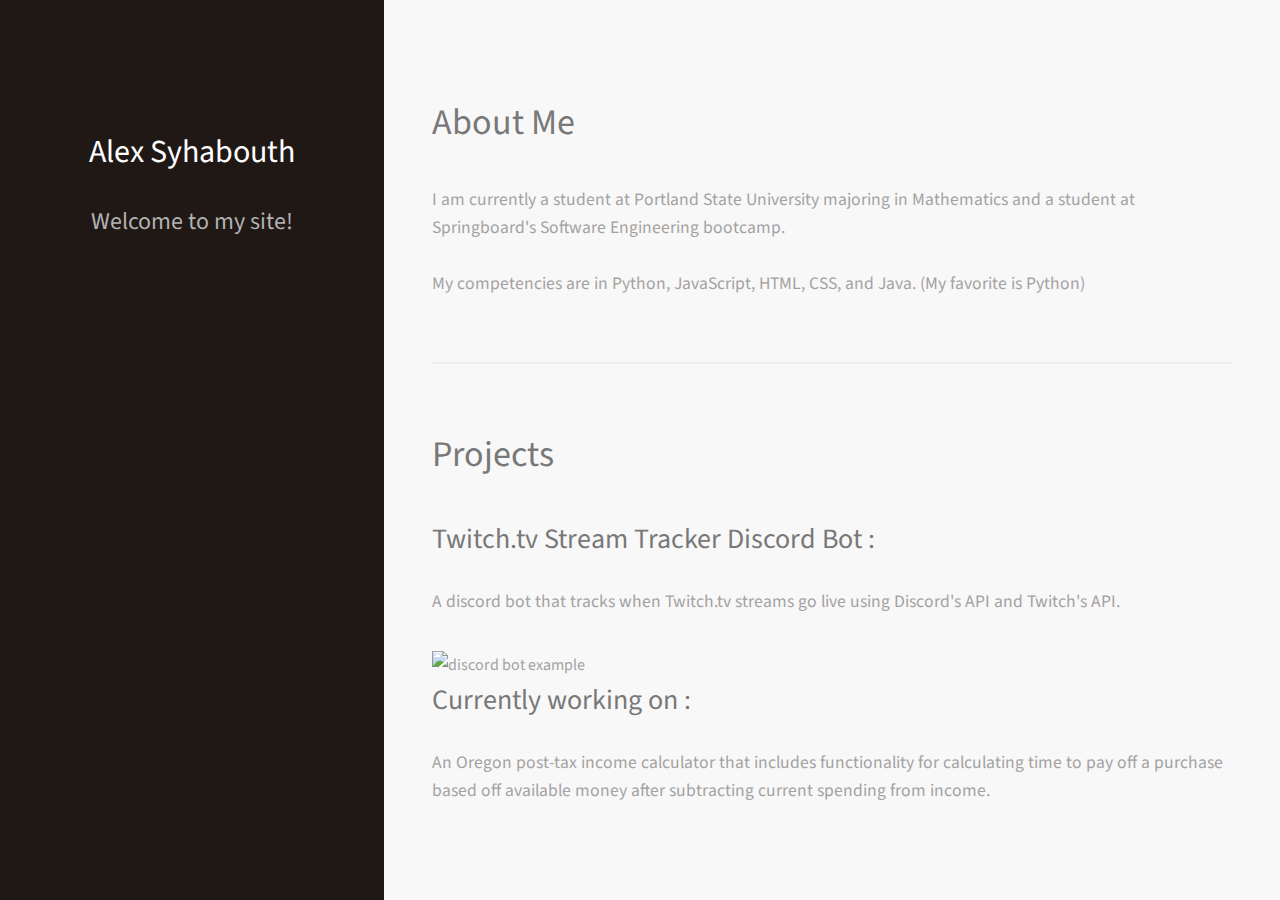
==== commit 93cd2c4c: "Updates" ====
--- a/index.html
+++ b/index.html
@@ -2,4 +2,4 @@
 /*!
  *  Font Awesome 4.7.0 by @davegandy - http://fontawesome.io - @fontawesome
  *  License - http://fontawesome.io/license (Font: SIL OFL 1.1, CSS: MIT License)
- */@font-face{font-family:FontAwesome;src:url(/website/static/fontawesome-webfont-674f50d287a8c48dc19ba404d20fe713.eot);src:url(/website/static/fontawesome-webfont-674f50d287a8c48dc19ba404d20fe713.eot?#iefix&v=4.7.0) format("embedded-opentype"),url(/website/static/fontawesome-webfont-af7ae505a9eed503f8b8e6982036873e.woff2) format("woff2"),url(/website/static/fontawesome-webfont-fee66e712a8a08eef5805a46892932ad.woff) format("woff"),url(/website/static/fontawesome-webfont-b06871f281fee6b241d60582ae9369b9.ttf) format("truetype"),url(/website/static/fontawesome-webfont-acf3dcb7ff752b5296ca23ba2c7c2606.svg#fontawesomeregular) format("svg");font-weight:400;font-style:normal}.fa{display:inline-block;font:normal normal normal 14px/1 FontAwesome;font-size:inherit;text-rendering:auto;-webkit-font-smoothing:antialiased;-moz-osx-font-smoothing:grayscale}.fa-lg{font-size:1.33333333em;line-height:.75em;vertical-align:-15%}.fa-2x{font-size:2em}.fa-3x{font-size:3em}.fa-4x{font-size:4em}.fa-5x{font-size:5em}.fa-fw{width:1.28571429em;text-align:center}.fa-ul{padding-left:0;margin-left:2.14285714em;list-style-type:none}.fa-ul>li{position:relative}.fa-li{position:absolute;left:-2.14285714em;width:2.14285714em;top:.14285714em;text-align:center}.fa-li.fa-lg{left:-1.85714286em}.fa-border{padding:.2em .25em .15em;border:.08em solid #eee;border-radius:.1em}.fa-pull-left{float:left}.fa-pull-right{float:right}.fa.fa-pull-left{margin-right:.3em}.fa.fa-pull-right{margin-left:.3em}.pull-right{float:right}.pull-left{float:left}.fa.pull-left{margin-right:.3em}.fa.pull-right{margin-left:.3em}.fa-spin{-webkit-animation:fa-spin 2s linear infinite;animation:fa-spin 2s linear infinite}.fa-pulse{-webkit-animation:fa-spin 1s steps(8) infinite;animation:fa-spin 1s steps(8) infinite}@-webkit-keyframes fa-spin{0%{-webkit-transform:rotate(0deg);transform:rotate(0deg)}to{-webkit-transform:rotate(359deg);transform:rotate(359deg)}}@keyframes fa-spin{0%{-webkit-transform:rotate(0deg);transform:rotate(0deg)}to{-webkit-transform:rotate(359deg);transform:rotate(359deg)}}.fa-rotate-90{-ms-filter:"progid:DXImageTransform.Microsoft.BasicImage(rotation=1)";-webkit-transform:rotate(90deg);transform:rotate(90deg)}.fa-rotate-180{-ms-filter:"progid:DXImageTransform.Microsoft.BasicImage(rotation=2)";-webkit-transform:rotate(180deg);transform:rotate(180deg)}.fa-rotate-270{-ms-filter:"progid:DXImageTransform.Microsoft.BasicImage(rotation=3)";-webkit-transform:rotate(270deg);transform:rotate(270deg)}.fa-flip-horizontal{-ms-filter:"progid:DXImageTransform.Microsoft.BasicImage(rotation=0, mirror=1)";-webkit-transform:scaleX(-1);transform:scaleX(-1)}.fa-flip-vertical{-ms-filter:"progid:DXImageTransform.Microsoft.BasicImage(rotation=2, mirror=1)";-webkit-transform:scaleY(-1);transform:scaleY(-1)}:root .fa-flip-horizontal,:root .fa-flip-vertical,:root .fa-rotate-90,:root .fa-rotate-180,:root .fa-rotate-270{-webkit-filter:none;filter:none}.fa-stack{position:relative;display:inline-block;width:2em;height:2em;line-height:2em;vertical-align:middle}.fa-stack-1x,.fa-stack-2x{position:absolute;left:0;width:100%;text-align:center}.fa-stack-1x{line-height:inherit}.fa-stack-2x{font-size:2em}.fa-inverse{color:#fff}.fa-glass:before{content:"\F000"}.fa-music:before{content:"\F001"}.fa-search:before{content:"\F002"}.fa-envelope-o:before{content:"\F003"}.fa-heart:before{content:"\F004"}.fa-star:before{content:"\F005"}.fa-star-o:before{content:"\F006"}.fa-user:before{content:"\F007"}.fa-film:before{content:"\F008"}.fa-th-large:before{content:"\F009"}.fa-th:before{content:"\F00A"}.fa-th-list:before{content:"\F00B"}.fa-check:before{content:"\F00C"}.fa-close:before,.fa-remove:before,.fa-times:before{content:"\F00D"}.fa-search-plus:before{content:"\F00E"}.fa-search-minus:before{content:"\F010"}.fa-power-off:before{content:"\F011"}.fa-signal:before{content:"\F012"}.fa-cog:before,.fa-gear:before{content:"\F013"}.fa-trash-o:before{content:"\F014"}.fa-home:before{content:"\F015"}.fa-file-o:before{content:"\F016"}.fa-clock-o:before{content:"\F017"}.fa-road:before{content:"\F018"}.fa-download:before{content:"\F019"}.fa-arrow-circle-o-down:before{content:"\F01A"}.fa-arrow-circle-o-up:before{content:"\F01B"}.fa-inbox:before{content:"\F01C"}.fa-play-circle-o:before{content:"\F01D"}.fa-repeat:before,.fa-rotate-right:before{content:"\F01E"}.fa-refresh:before{content:"\F021"}.fa-list-alt:before{content:"\F022"}.fa-lock:before{content:"\F023"}.fa-flag:before{content:"\F024"}.fa-headphones:before{content:"\F025"}.fa-volume-off:before{content:"\F026"}.fa-volume-down:before{content:"\F027"}.fa-volume-up:before{content:"\F028"}.fa-qrcode:before{content:"\F029"}.fa-barcode:before{content:"\F02A"}.fa-tag:before{content:"\F02B"}.fa-tags:before{content:"\F02C"}.fa-book:before{content:"\F02D"}.fa-bookmark:before{content:"\F02E"}.fa-print:before{content:"\F02F"}.fa-camera:before{content:"\F030"}.fa-font:before{content:"\F031"}.fa-bold:before{content:"\F032"}.fa-italic:before{content:"\F033"}.fa-text-height:before{content:"\F034"}.fa-text-width:before{content:"\F035"}.fa-align-left:before{content:"\F036"}.fa-align-center:before{content:"\F037"}.fa-align-right:before{content:"\F038"}.fa-align-justify:before{content:"\F039"}.fa-list:before{content:"\F03A"}.fa-dedent:before,.fa-outdent:before{content:"\F03B"}.fa-indent:before{content:"\F03C"}.fa-video-camera:before{content:"\F03D"}.fa-image:before,.fa-photo:before,.fa-picture-o:before{content:"\F03E"}.fa-pencil:before{content:"\F040"}.fa-map-marker:before{content:"\F041"}.fa-adjust:before{content:"\F042"}.fa-tint:before{content:"\F043"}.fa-edit:before,.fa-pencil-square-o:before{content:"\F044"}.fa-share-square-o:before{content:"\F045"}.fa-check-square-o:before{content:"\F046"}.fa-arrows:before{content:"\F047"}.fa-step-backward:before{content:"\F048"}.fa-fast-backward:before{content:"\F049"}.fa-backward:before{content:"\F04A"}.fa-play:before{content:"\F04B"}.fa-pause:before{content:"\F04C"}.fa-stop:before{content:"\F04D"}.fa-forward:before{content:"\F04E"}.fa-fast-forward:before{content:"\F050"}.fa-step-forward:before{content:"\F051"}.fa-eject:before{content:"\F052"}.fa-chevron-left:before{content:"\F053"}.fa-chevron-right:before{content:"\F054"}.fa-plus-circle:before{content:"\F055"}.fa-minus-circle:before{content:"\F056"}.fa-times-circle:before{content:"\F057"}.fa-check-circle:before{content:"\F058"}.fa-question-circle:before{content:"\F059"}.fa-info-circle:before{content:"\F05A"}.fa-crosshairs:before{content:"\F05B"}.fa-times-circle-o:before{content:"\F05C"}.fa-check-circle-o:before{content:"\F05D"}.fa-ban:before{content:"\F05E"}.fa-arrow-left:before{content:"\F060"}.fa-arrow-right:before{content:"\F061"}.fa-arrow-up:before{content:"\F062"}.fa-arrow-down:before{content:"\F063"}.fa-mail-forward:before,.fa-share:before{content:"\F064"}.fa-expand:before{content:"\F065"}.fa-compress:before{content:"\F066"}.fa-plus:before{content:"\F067"}.fa-minus:before{content:"\F068"}.fa-asterisk:before{content:"\F069"}.fa-exclamation-circle:before{content:"\F06A"}.fa-gift:before{content:"\F06B"}.fa-leaf:before{content:"\F06C"}.fa-fire:before{content:"\F06D"}.fa-eye:before{content:"\F06E"}.fa-eye-slash:before{content:"\F070"}.fa-exclamation-triangle:before,.fa-warning:before{content:"\F071"}.fa-plane:before{content:"\F072"}.fa-calendar:before{content:"\F073"}.fa-random:before{content:"\F074"}.fa-comment:before{content:"\F075"}.fa-magnet:before{content:"\F076"}.fa-chevron-up:before{content:"\F077"}.fa-chevron-down:before{content:"\F078"}.fa-retweet:before{content:"\F079"}.fa-shopping-cart:before{content:"\F07A"}.fa-folder:before{content:"\F07B"}.fa-folder-open:before{content:"\F07C"}.fa-arrows-v:before{content:"\F07D"}.fa-arrows-h:before{content:"\F07E"}.fa-bar-chart-o:before,.fa-bar-chart:before{content:"\F080"}.fa-twitter-square:before{content:"\F081"}.fa-facebook-square:before{content:"\F082"}.fa-camera-retro:before{content:"\F083"}.fa-key:before{content:"\F084"}.fa-cogs:before,.fa-gears:before{content:"\F085"}.fa-comments:before{content:"\F086"}.fa-thumbs-o-up:before{content:"\F087"}.fa-thumbs-o-down:before{content:"\F088"}.fa-star-half:before{content:"\F089"}.fa-heart-o:before{content:"\F08A"}.fa-sign-out:before{content:"\F08B"}.fa-linkedin-square:before{content:"\F08C"}.fa-thumb-tack:before{content:"\F08D"}.fa-external-link:before{content:"\F08E"}.fa-sign-in:before{content:"\F090"}.fa-trophy:before{content:"\F091"}.fa-github-square:before{content:"\F092"}.fa-upload:before{content:"\F093"}.fa-lemon-o:before{content:"\F094"}.fa-phone:before{content:"\F095"}.fa-square-o:before{content:"\F096"}.fa-bookmark-o:before{content:"\F097"}.fa-phone-square:before{content:"\F098"}.fa-twitter:before{content:"\F099"}.fa-facebook-f:before,.fa-facebook:before{content:"\F09A"}.fa-github:before{content:"\F09B"}.fa-unlock:before{content:"\F09C"}.fa-credit-card:before{content:"\F09D"}.fa-feed:before,.fa-rss:before{content:"\F09E"}.fa-hdd-o:before{content:"\F0A0"}.fa-bullhorn:before{content:"\F0A1"}.fa-bell:before{content:"\F0F3"}.fa-certificate:before{content:"\F0A3"}.fa-hand-o-right:before{content:"\F0A4"}.fa-hand-o-left:before{content:"\F0A5"}.fa-hand-o-up:before{content:"\F0A6"}.fa-hand-o-down:before{content:"\F0A7"}.fa-arrow-circle-left:before{content:"\F0A8"}.fa-arrow-circle-right:before{content:"\F0A9"}.fa-arrow-circle-up:before{content:"\F0AA"}.fa-arrow-circle-down:before{content:"\F0AB"}.fa-globe:before{content:"\F0AC"}.fa-wrench:before{content:"\F0AD"}.fa-tasks:before{content:"\F0AE"}.fa-filter:before{content:"\F0B0"}.fa-briefcase:before{content:"\F0B1"}.fa-arrows-alt:before{content:"\F0B2"}.fa-group:before,.fa-users:before{content:"\F0C0"}.fa-chain:before,.fa-link:before{content:"\F0C1"}.fa-cloud:before{content:"\F0C2"}.fa-flask:before{content:"\F0C3"}.fa-cut:before,.fa-scissors:before{content:"\F0C4"}.fa-copy:before,.fa-files-o:before{content:"\F0C5"}.fa-paperclip:before{content:"\F0C6"}.fa-floppy-o:before,.fa-save:before{content:"\F0C7"}.fa-square:before{content:"\F0C8"}.fa-bars:before,.fa-navicon:before,.fa-reorder:before{content:"\F0C9"}.fa-list-ul:before{content:"\F0CA"}.fa-list-ol:before{content:"\F0CB"}.fa-strikethrough:before{content:"\F0CC"}.fa-underline:before{content:"\F0CD"}.fa-table:before{content:"\F0CE"}.fa-magic:before{content:"\F0D0"}.fa-truck:before{content:"\F0D1"}.fa-pinterest:before{content:"\F0D2"}.fa-pinterest-square:before{content:"\F0D3"}.fa-google-plus-square:before{content:"\F0D4"}.fa-google-plus:before{content:"\F0D5"}.fa-money:before{content:"\F0D6"}.fa-caret-down:before{content:"\F0D7"}.fa-caret-up:before{content:"\F0D8"}.fa-caret-left:before{content:"\F0D9"}.fa-caret-right:before{content:"\F0DA"}.fa-columns:before{content:"\F0DB"}.fa-sort:before,.fa-unsorted:before{content:"\F0DC"}.fa-sort-desc:before,.fa-sort-down:before{content:"\F0DD"}.fa-sort-asc:before,.fa-sort-up:before{content:"\F0DE"}.fa-envelope:before{content:"\F0E0"}.fa-linkedin:before{content:"\F0E1"}.fa-rotate-left:before,.fa-undo:before{content:"\F0E2"}.fa-gavel:before,.fa-legal:before{content:"\F0E3"}.fa-dashboard:before,.fa-tachometer:before{content:"\F0E4"}.fa-comment-o:before{content:"\F0E5"}.fa-comments-o:before{content:"\F0E6"}.fa-bolt:before,.fa-flash:before{content:"\F0E7"}.fa-sitemap:before{content:"\F0E8"}.fa-umbrella:before{content:"\F0E9"}.fa-clipboard:before,.fa-paste:before{content:"\F0EA"}.fa-lightbulb-o:before{content:"\F0EB"}.fa-exchange:before{content:"\F0EC"}.fa-cloud-download:before{content:"\F0ED"}.fa-cloud-upload:before{content:"\F0EE"}.fa-user-md:before{content:"\F0F0"}.fa-stethoscope:before{content:"\F0F1"}.fa-suitcase:before{content:"\F0F2"}.fa-bell-o:before{content:"\F0A2"}.fa-coffee:before{content:"\F0F4"}.fa-cutlery:before{content:"\F0F5"}.fa-file-text-o:before{content:"\F0F6"}.fa-building-o:before{content:"\F0F7"}.fa-hospital-o:before{content:"\F0F8"}.fa-ambulance:before{content:"\F0F9"}.fa-medkit:before{content:"\F0FA"}.fa-fighter-jet:before{content:"\F0FB"}.fa-beer:before{content:"\F0FC"}.fa-h-square:before{content:"\F0FD"}.fa-plus-square:before{content:"\F0FE"}.fa-angle-double-left:before{content:"\F100"}.fa-angle-double-right:before{content:"\F101"}.fa-angle-double-up:before{content:"\F102"}.fa-angle-double-down:before{content:"\F103"}.fa-angle-left:before{content:"\F104"}.fa-angle-right:before{content:"\F105"}.fa-angle-up:before{content:"\F106"}.fa-angle-down:before{content:"\F107"}.fa-desktop:before{content:"\F108"}.fa-laptop:before{content:"\F109"}.fa-tablet:before{content:"\F10A"}.fa-mobile-phone:before,.fa-mobile:before{content:"\F10B"}.fa-circle-o:before{content:"\F10C"}.fa-quote-left:before{content:"\F10D"}.fa-quote-right:before{content:"\F10E"}.fa-spinner:before{content:"\F110"}.fa-circle:before{content:"\F111"}.fa-mail-reply:before,.fa-reply:before{content:"\F112"}.fa-github-alt:before{content:"\F113"}.fa-folder-o:before{content:"\F114"}.fa-folder-open-o:before{content:"\F115"}.fa-smile-o:before{content:"\F118"}.fa-frown-o:before{content:"\F119"}.fa-meh-o:before{content:"\F11A"}.fa-gamepad:before{content:"\F11B"}.fa-keyboard-o:before{content:"\F11C"}.fa-flag-o:before{content:"\F11D"}.fa-flag-checkered:before{content:"\F11E"}.fa-terminal:before{content:"\F120"}.fa-code:before{content:"\F121"}.fa-mail-reply-all:before,.fa-reply-all:before{content:"\F122"}.fa-star-half-empty:before,.fa-star-half-full:before,.fa-star-half-o:before{content:"\F123"}.fa-location-arrow:before{content:"\F124"}.fa-crop:before{content:"\F125"}.fa-code-fork:before{content:"\F126"}.fa-chain-broken:before,.fa-unlink:before{content:"\F127"}.fa-question:before{content:"\F128"}.fa-info:before{content:"\F129"}.fa-exclamation:before{content:"\F12A"}.fa-superscript:before{content:"\F12B"}.fa-subscript:before{content:"\F12C"}.fa-eraser:before{content:"\F12D"}.fa-puzzle-piece:before{content:"\F12E"}.fa-microphone:before{content:"\F130"}.fa-microphone-slash:before{content:"\F131"}.fa-shield:before{content:"\F132"}.fa-calendar-o:before{content:"\F133"}.fa-fire-extinguisher:before{content:"\F134"}.fa-rocket:before{content:"\F135"}.fa-maxcdn:before{content:"\F136"}.fa-chevron-circle-left:before{content:"\F137"}.fa-chevron-circle-right:before{content:"\F138"}.fa-chevron-circle-up:before{content:"\F139"}.fa-chevron-circle-down:before{content:"\F13A"}.fa-html5:before{content:"\F13B"}.fa-css3:before{content:"\F13C"}.fa-anchor:before{content:"\F13D"}.fa-unlock-alt:before{content:"\F13E"}.fa-bullseye:before{content:"\F140"}.fa-ellipsis-h:before{content:"\F141"}.fa-ellipsis-v:before{content:"\F142"}.fa-rss-square:before{content:"\F143"}.fa-play-circle:before{content:"\F144"}.fa-ticket:before{content:"\F145"}.fa-minus-square:before{content:"\F146"}.fa-minus-square-o:before{content:"\F147"}.fa-level-up:before{content:"\F148"}.fa-level-down:before{content:"\F149"}.fa-check-square:before{content:"\F14A"}.fa-pencil-square:before{content:"\F14B"}.fa-external-link-square:before{content:"\F14C"}.fa-share-square:before{content:"\F14D"}.fa-compass:before{content:"\F14E"}.fa-caret-square-o-down:before,.fa-toggle-down:before{content:"\F150"}.fa-caret-square-o-up:before,.fa-toggle-up:before{content:"\F151"}.fa-caret-square-o-right:before,.fa-toggle-right:before{content:"\F152"}.fa-eur:before,.fa-euro:before{content:"\F153"}.fa-gbp:before{content:"\F154"}.fa-dollar:before,.fa-usd:before{content:"\F155"}.fa-inr:before,.fa-rupee:before{content:"\F156"}.fa-cny:before,.fa-jpy:before,.fa-rmb:before,.fa-yen:before{content:"\F157"}.fa-rouble:before,.fa-rub:before,.fa-ruble:before{content:"\F158"}.fa-krw:before,.fa-won:before{content:"\F159"}.fa-bitcoin:before,.fa-btc:before{content:"\F15A"}.fa-file:before{content:"\F15B"}.fa-file-text:before{content:"\F15C"}.fa-sort-alpha-asc:before{content:"\F15D"}.fa-sort-alpha-desc:before{content:"\F15E"}.fa-sort-amount-asc:before{content:"\F160"}.fa-sort-amount-desc:before{content:"\F161"}.fa-sort-numeric-asc:before{content:"\F162"}.fa-sort-numeric-desc:before{content:"\F163"}.fa-thumbs-up:before{content:"\F164"}.fa-thumbs-down:before{content:"\F165"}.fa-youtube-square:before{content:"\F166"}.fa-youtube:before{content:"\F167"}.fa-xing:before{content:"\F168"}.fa-xing-square:before{content:"\F169"}.fa-youtube-play:before{content:"\F16A"}.fa-dropbox:before{content:"\F16B"}.fa-stack-overflow:before{content:"\F16C"}.fa-instagram:before{content:"\F16D"}.fa-flickr:before{content:"\F16E"}.fa-adn:before{content:"\F170"}.fa-bitbucket:before{content:"\F171"}.fa-bitbucket-square:before{content:"\F172"}.fa-tumblr:before{content:"\F173"}.fa-tumblr-square:before{content:"\F174"}.fa-long-arrow-down:before{content:"\F175"}.fa-long-arrow-up:before{content:"\F176"}.fa-long-arrow-left:before{content:"\F177"}.fa-long-arrow-right:before{content:"\F178"}.fa-apple:before{content:"\F179"}.fa-windows:before{content:"\F17A"}.fa-android:before{content:"\F17B"}.fa-linux:before{content:"\F17C"}.fa-dribbble:before{content:"\F17D"}.fa-skype:before{content:"\F17E"}.fa-foursquare:before{content:"\F180"}.fa-trello:before{content:"\F181"}.fa-female:before{content:"\F182"}.fa-male:before{content:"\F183"}.fa-gittip:before,.fa-gratipay:before{content:"\F184"}.fa-sun-o:before{content:"\F185"}.fa-moon-o:before{content:"\F186"}.fa-archive:before{content:"\F187"}.fa-bug:before{content:"\F188"}.fa-vk:before{content:"\F189"}.fa-weibo:before{content:"\F18A"}.fa-renren:before{content:"\F18B"}.fa-pagelines:before{content:"\F18C"}.fa-stack-exchange:before{content:"\F18D"}.fa-arrow-circle-o-right:before{content:"\F18E"}.fa-arrow-circle-o-left:before{content:"\F190"}.fa-caret-square-o-left:before,.fa-toggle-left:before{content:"\F191"}.fa-dot-circle-o:before{content:"\F192"}.fa-wheelchair:before{content:"\F193"}.fa-vimeo-square:before{content:"\F194"}.fa-try:before,.fa-turkish-lira:before{content:"\F195"}.fa-plus-square-o:before{content:"\F196"}.fa-space-shuttle:before{content:"\F197"}.fa-slack:before{content:"\F198"}.fa-envelope-square:before{content:"\F199"}.fa-wordpress:before{content:"\F19A"}.fa-openid:before{content:"\F19B"}.fa-bank:before,.fa-institution:before,.fa-university:before{content:"\F19C"}.fa-graduation-cap:before,.fa-mortar-board:before{content:"\F19D"}.fa-yahoo:before{content:"\F19E"}.fa-google:before{content:"\F1A0"}.fa-reddit:before{content:"\F1A1"}.fa-reddit-square:before{content:"\F1A2"}.fa-stumbleupon-circle:before{content:"\F1A3"}.fa-stumbleupon:before{content:"\F1A4"}.fa-delicious:before{content:"\F1A5"}.fa-digg:before{content:"\F1A6"}.fa-pied-piper-pp:before{content:"\F1A7"}.fa-pied-piper-alt:before{content:"\F1A8"}.fa-drupal:before{content:"\F1A9"}.fa-joomla:before{content:"\F1AA"}.fa-language:before{content:"\F1AB"}.fa-fax:before{content:"\F1AC"}.fa-building:before{content:"\F1AD"}.fa-child:before{content:"\F1AE"}.fa-paw:before{content:"\F1B0"}.fa-spoon:before{content:"\F1B1"}.fa-cube:before{content:"\F1B2"}.fa-cubes:before{content:"\F1B3"}.fa-behance:before{content:"\F1B4"}.fa-behance-square:before{content:"\F1B5"}.fa-steam:before{content:"\F1B6"}.fa-steam-square:before{content:"\F1B7"}.fa-recycle:before{content:"\F1B8"}.fa-automobile:before,.fa-car:before{content:"\F1B9"}.fa-cab:before,.fa-taxi:before{content:"\F1BA"}.fa-tree:before{content:"\F1BB"}.fa-spotify:before{content:"\F1BC"}.fa-deviantart:before{content:"\F1BD"}.fa-soundcloud:before{content:"\F1BE"}.fa-database:before{content:"\F1C0"}.fa-file-pdf-o:before{content:"\F1C1"}.fa-file-word-o:before{content:"\F1C2"}.fa-file-excel-o:before{content:"\F1C3"}.fa-file-powerpoint-o:before{content:"\F1C4"}.fa-file-image-o:before,.fa-file-photo-o:before,.fa-file-picture-o:before{content:"\F1C5"}.fa-file-archive-o:before,.fa-file-zip-o:before{content:"\F1C6"}.fa-file-audio-o:before,.fa-file-sound-o:before{content:"\F1C7"}.fa-file-movie-o:before,.fa-file-video-o:before{content:"\F1C8"}.fa-file-code-o:before{content:"\F1C9"}.fa-vine:before{content:"\F1CA"}.fa-codepen:before{content:"\F1CB"}.fa-jsfiddle:before{content:"\F1CC"}.fa-life-bouy:before,.fa-life-buoy:before,.fa-life-ring:before,.fa-life-saver:before,.fa-support:before{content:"\F1CD"}.fa-circle-o-notch:before{content:"\F1CE"}.fa-ra:before,.fa-rebel:before,.fa-resistance:before{content:"\F1D0"}.fa-empire:before,.fa-ge:before{content:"\F1D1"}.fa-git-square:before{content:"\F1D2"}.fa-git:before{content:"\F1D3"}.fa-hacker-news:before,.fa-y-combinator-square:before,.fa-yc-square:before{content:"\F1D4"}.fa-tencent-weibo:before{content:"\F1D5"}.fa-qq:before{content:"\F1D6"}.fa-wechat:before,.fa-weixin:before{content:"\F1D7"}.fa-paper-plane:before,.fa-send:before{content:"\F1D8"}.fa-paper-plane-o:before,.fa-send-o:before{content:"\F1D9"}.fa-history:before{content:"\F1DA"}.fa-circle-thin:before{content:"\F1DB"}.fa-header:before{content:"\F1DC"}.fa-paragraph:before{content:"\F1DD"}.fa-sliders:before{content:"\F1DE"}.fa-share-alt:before{content:"\F1E0"}.fa-share-alt-square:before{content:"\F1E1"}.fa-bomb:before{content:"\F1E2"}.fa-futbol-o:before,.fa-soccer-ball-o:before{content:"\F1E3"}.fa-tty:before{content:"\F1E4"}.fa-binoculars:before{content:"\F1E5"}.fa-plug:before{content:"\F1E6"}.fa-slideshare:before{content:"\F1E7"}.fa-twitch:before{content:"\F1E8"}.fa-yelp:before{content:"\F1E9"}.fa-newspaper-o:before{content:"\F1EA"}.fa-wifi:before{content:"\F1EB"}.fa-calculator:before{content:"\F1EC"}.fa-paypal:before{content:"\F1ED"}.fa-google-wallet:before{content:"\F1EE"}.fa-cc-visa:before{content:"\F1F0"}.fa-cc-mastercard:before{content:"\F1F1"}.fa-cc-discover:before{content:"\F1F2"}.fa-cc-amex:before{content:"\F1F3"}.fa-cc-paypal:before{content:"\F1F4"}.fa-cc-stripe:before{content:"\F1F5"}.fa-bell-slash:before{content:"\F1F6"}.fa-bell-slash-o:before{content:"\F1F7"}.fa-trash:before{content:"\F1F8"}.fa-copyright:before{content:"\F1F9"}.fa-at:before{content:"\F1FA"}.fa-eyedropper:before{content:"\F1FB"}.fa-paint-brush:before{content:"\F1FC"}.fa-birthday-cake:before{content:"\F1FD"}.fa-area-chart:before{content:"\F1FE"}.fa-pie-chart:before{content:"\F200"}.fa-line-chart:before{content:"\F201"}.fa-lastfm:before{content:"\F202"}.fa-lastfm-square:before{content:"\F203"}.fa-toggle-off:before{content:"\F204"}.fa-toggle-on:before{content:"\F205"}.fa-bicycle:before{content:"\F206"}.fa-bus:before{content:"\F207"}.fa-ioxhost:before{content:"\F208"}.fa-angellist:before{content:"\F209"}.fa-cc:before{content:"\F20A"}.fa-ils:before,.fa-shekel:before,.fa-sheqel:before{content:"\F20B"}.fa-meanpath:before{content:"\F20C"}.fa-buysellads:before{content:"\F20D"}.fa-connectdevelop:before{content:"\F20E"}.fa-dashcube:before{content:"\F210"}.fa-forumbee:before{content:"\F211"}.fa-leanpub:before{content:"\F212"}.fa-sellsy:before{content:"\F213"}.fa-shirtsinbulk:before{content:"\F214"}.fa-simplybuilt:before{content:"\F215"}.fa-skyatlas:before{content:"\F216"}.fa-cart-plus:before{content:"\F217"}.fa-cart-arrow-down:before{content:"\F218"}.fa-diamond:before{content:"\F219"}.fa-ship:before{content:"\F21A"}.fa-user-secret:before{content:"\F21B"}.fa-motorcycle:before{content:"\F21C"}.fa-street-view:before{content:"\F21D"}.fa-heartbeat:before{content:"\F21E"}.fa-venus:before{content:"\F221"}.fa-mars:before{content:"\F222"}.fa-mercury:before{content:"\F223"}.fa-intersex:before,.fa-transgender:before{content:"\F224"}.fa-transgender-alt:before{content:"\F225"}.fa-venus-double:before{content:"\F226"}.fa-mars-double:before{content:"\F227"}.fa-venus-mars:before{content:"\F228"}.fa-mars-stroke:before{content:"\F229"}.fa-mars-stroke-v:before{content:"\F22A"}.fa-mars-stroke-h:before{content:"\F22B"}.fa-neuter:before{content:"\F22C"}.fa-genderless:before{content:"\F22D"}.fa-facebook-official:before{content:"\F230"}.fa-pinterest-p:before{content:"\F231"}.fa-whatsapp:before{content:"\F232"}.fa-server:before{content:"\F233"}.fa-user-plus:before{content:"\F234"}.fa-user-times:before{content:"\F235"}.fa-bed:before,.fa-hotel:before{content:"\F236"}.fa-viacoin:before{content:"\F237"}.fa-train:before{content:"\F238"}.fa-subway:before{content:"\F239"}.fa-medium:before{content:"\F23A"}.fa-y-combinator:before,.fa-yc:before{content:"\F23B"}.fa-optin-monster:before{content:"\F23C"}.fa-opencart:before{content:"\F23D"}.fa-expeditedssl:before{content:"\F23E"}.fa-battery-4:before,.fa-battery-full:before,.fa-battery:before{content:"\F240"}.fa-battery-3:before,.fa-battery-three-quarters:before{content:"\F241"}.fa-battery-2:before,.fa-battery-half:before{content:"\F242"}.fa-battery-1:before,.fa-battery-quarter:before{content:"\F243"}.fa-battery-0:before,.fa-battery-empty:before{content:"\F244"}.fa-mouse-pointer:before{content:"\F245"}.fa-i-cursor:before{content:"\F246"}.fa-object-group:before{content:"\F247"}.fa-object-ungroup:before{content:"\F248"}.fa-sticky-note:before{content:"\F249"}.fa-sticky-note-o:before{content:"\F24A"}.fa-cc-jcb:before{content:"\F24B"}.fa-cc-diners-club:before{content:"\F24C"}.fa-clone:before{content:"\F24D"}.fa-balance-scale:before{content:"\F24E"}.fa-hourglass-o:before{content:"\F250"}.fa-hourglass-1:before,.fa-hourglass-start:before{content:"\F251"}.fa-hourglass-2:before,.fa-hourglass-half:before{content:"\F252"}.fa-hourglass-3:before,.fa-hourglass-end:before{content:"\F253"}.fa-hourglass:before{content:"\F254"}.fa-hand-grab-o:before,.fa-hand-rock-o:before{content:"\F255"}.fa-hand-paper-o:before,.fa-hand-stop-o:before{content:"\F256"}.fa-hand-scissors-o:before{content:"\F257"}.fa-hand-lizard-o:before{content:"\F258"}.fa-hand-spock-o:before{content:"\F259"}.fa-hand-pointer-o:before{content:"\F25A"}.fa-hand-peace-o:before{content:"\F25B"}.fa-trademark:before{content:"\F25C"}.fa-registered:before{content:"\F25D"}.fa-creative-commons:before{content:"\F25E"}.fa-gg:before{content:"\F260"}.fa-gg-circle:before{content:"\F261"}.fa-tripadvisor:before{content:"\F262"}.fa-odnoklassniki:before{content:"\F263"}.fa-odnoklassniki-square:before{content:"\F264"}.fa-get-pocket:before{content:"\F265"}.fa-wikipedia-w:before{content:"\F266"}.fa-safari:before{content:"\F267"}.fa-chrome:before{content:"\F268"}.fa-firefox:before{content:"\F269"}.fa-opera:before{content:"\F26A"}.fa-internet-explorer:before{content:"\F26B"}.fa-television:before,.fa-tv:before{content:"\F26C"}.fa-contao:before{content:"\F26D"}.fa-500px:before{content:"\F26E"}.fa-amazon:before{content:"\F270"}.fa-calendar-plus-o:before{content:"\F271"}.fa-calendar-minus-o:before{content:"\F272"}.fa-calendar-times-o:before{content:"\F273"}.fa-calendar-check-o:before{content:"\F274"}.fa-industry:before{content:"\F275"}.fa-map-pin:before{content:"\F276"}.fa-map-signs:before{content:"\F277"}.fa-map-o:before{content:"\F278"}.fa-map:before{content:"\F279"}.fa-commenting:before{content:"\F27A"}.fa-commenting-o:before{content:"\F27B"}.fa-houzz:before{content:"\F27C"}.fa-vimeo:before{content:"\F27D"}.fa-black-tie:before{content:"\F27E"}.fa-fonticons:before{content:"\F280"}.fa-reddit-alien:before{content:"\F281"}.fa-edge:before{content:"\F282"}.fa-credit-card-alt:before{content:"\F283"}.fa-codiepie:before{content:"\F284"}.fa-modx:before{content:"\F285"}.fa-fort-awesome:before{content:"\F286"}.fa-usb:before{content:"\F287"}.fa-product-hunt:before{content:"\F288"}.fa-mixcloud:before{content:"\F289"}.fa-scribd:before{content:"\F28A"}.fa-pause-circle:before{content:"\F28B"}.fa-pause-circle-o:before{content:"\F28C"}.fa-stop-circle:before{content:"\F28D"}.fa-stop-circle-o:before{content:"\F28E"}.fa-shopping-bag:before{content:"\F290"}.fa-shopping-basket:before{content:"\F291"}.fa-hashtag:before{content:"\F292"}.fa-bluetooth:before{content:"\F293"}.fa-bluetooth-b:before{content:"\F294"}.fa-percent:before{content:"\F295"}.fa-gitlab:before{content:"\F296"}.fa-wpbeginner:before{content:"\F297"}.fa-wpforms:before{content:"\F298"}.fa-envira:before{content:"\F299"}.fa-universal-access:before{content:"\F29A"}.fa-wheelchair-alt:before{content:"\F29B"}.fa-question-circle-o:before{content:"\F29C"}.fa-blind:before{content:"\F29D"}.fa-audio-description:before{content:"\F29E"}.fa-volume-control-phone:before{content:"\F2A0"}.fa-braille:before{content:"\F2A1"}.fa-assistive-listening-systems:before{content:"\F2A2"}.fa-american-sign-language-interpreting:before,.fa-asl-interpreting:before{content:"\F2A3"}.fa-deaf:before,.fa-deafness:before,.fa-hard-of-hearing:before{content:"\F2A4"}.fa-glide:before{content:"\F2A5"}.fa-glide-g:before{content:"\F2A6"}.fa-sign-language:before,.fa-signing:before{content:"\F2A7"}.fa-low-vision:before{content:"\F2A8"}.fa-viadeo:before{content:"\F2A9"}.fa-viadeo-square:before{content:"\F2AA"}.fa-snapchat:before{content:"\F2AB"}.fa-snapchat-ghost:before{content:"\F2AC"}.fa-snapchat-square:before{content:"\F2AD"}.fa-pied-piper:before{content:"\F2AE"}.fa-first-order:before{content:"\F2B0"}.fa-yoast:before{content:"\F2B1"}.fa-themeisle:before{content:"\F2B2"}.fa-google-plus-circle:before,.fa-google-plus-official:before{content:"\F2B3"}.fa-fa:before,.fa-font-awesome:before{content:"\F2B4"}.fa-handshake-o:before{content:"\F2B5"}.fa-envelope-open:before{content:"\F2B6"}.fa-envelope-open-o:before{content:"\F2B7"}.fa-linode:before{content:"\F2B8"}.fa-address-book:before{content:"\F2B9"}.fa-address-book-o:before{content:"\F2BA"}.fa-address-card:before,.fa-vcard:before{content:"\F2BB"}.fa-address-card-o:before,.fa-vcard-o:before{content:"\F2BC"}.fa-user-circle:before{content:"\F2BD"}.fa-user-circle-o:before{content:"\F2BE"}.fa-user-o:before{content:"\F2C0"}.fa-id-badge:before{content:"\F2C1"}.fa-drivers-license:before,.fa-id-card:before{content:"\F2C2"}.fa-drivers-license-o:before,.fa-id-card-o:before{content:"\F2C3"}.fa-quora:before{content:"\F2C4"}.fa-free-code-camp:before{content:"\F2C5"}.fa-telegram:before{content:"\F2C6"}.fa-thermometer-4:before,.fa-thermometer-full:before,.fa-thermometer:before{content:"\F2C7"}.fa-thermometer-3:before,.fa-thermometer-three-quarters:before{content:"\F2C8"}.fa-thermometer-2:before,.fa-thermometer-half:before{content:"\F2C9"}.fa-thermometer-1:before,.fa-thermometer-quarter:before{content:"\F2CA"}.fa-thermometer-0:before,.fa-thermometer-empty:before{content:"\F2CB"}.fa-shower:before{content:"\F2CC"}.fa-bath:before,.fa-bathtub:before,.fa-s15:before{content:"\F2CD"}.fa-podcast:before{content:"\F2CE"}.fa-window-maximize:before{content:"\F2D0"}.fa-window-minimize:before{content:"\F2D1"}.fa-window-restore:before{content:"\F2D2"}.fa-times-rectangle:before,.fa-window-close:before{content:"\F2D3"}.fa-times-rectangle-o:before,.fa-window-close-o:before{content:"\F2D4"}.fa-bandcamp:before{content:"\F2D5"}.fa-grav:before{content:"\F2D6"}.fa-etsy:before{content:"\F2D7"}.fa-imdb:before{content:"\F2D8"}.fa-ravelry:before{content:"\F2D9"}.fa-eercast:before{content:"\F2DA"}.fa-microchip:before{content:"\F2DB"}.fa-snowflake-o:before{content:"\F2DC"}.fa-superpowers:before{content:"\F2DD"}.fa-wpexplorer:before{content:"\F2DE"}.fa-meetup:before{content:"\F2E0"}.sr-only{position:absolute;width:1px;height:1px;padding:0;margin:-1px;overflow:hidden;clip:rect(0,0,0,0);border:0}.sr-only-focusable:active,.sr-only-focusable:focus{position:static;width:auto;height:auto;margin:0;overflow:visible;clip:auto}a,abbr,acronym,address,applet,article,aside,audio,b,big,blockquote,body,canvas,caption,center,cite,code,dd,del,details,dfn,div,dl,dt,em,embed,fieldset,figcaption,figure,footer,form,h1,h2,h3,h4,h5,h6,header,hgroup,html,i,iframe,img,ins,kbd,label,legend,li,mark,menu,nav,object,ol,output,p,pre,q,ruby,s,samp,section,small,span,strike,strong,sub,summary,sup,table,tbody,td,tfoot,th,thead,time,tr,tt,u,ul,var,video{margin:0;padding:0;border:0;font-size:100%;font:inherit;vertical-align:baseline}article,aside,details,figcaption,figure,footer,header,hgroup,menu,nav,section{display:block}body{line-height:1}ol,ul{list-style:none}blockquote,q{quotes:none}blockquote:after,blockquote:before,q:after,q:before{content:"";content:none}table{border-collapse:collapse;border-spacing:0}body{-webkit-text-size-adjust:none}*,:after,:before{box-sizing:border-box}.container{margin-left:auto;margin-right:auto}.container.\31 25\25{width:100%;max-width:1200px;min-width:960px}.container.\37 5\25{width:720px}.container.\35 0\25{width:480px}.container.\32 5\25{width:240px}.container{width:960px}@media screen and (max-width:1800px){.container.\31 25\25{width:100%;max-width:1200px;min-width:960px}.container.\37 5\25{width:720px}.container.\35 0\25{width:480px}.container.\32 5\25{width:240px}.container{width:960px}}@media screen and (max-width:1280px){.container.\31 25\25{width:100%;max-width:1200px;min-width:960px}.container.\37 5\25{width:720px}.container.\35 0\25{width:480px}.container.\32 5\25{width:240px}.container{width:960px}}@media screen and (max-width:980px){.container.\31 25\25{width:100%;max-width:1200px;min-width:960px}.container.\37 5\25{width:720px}.container.\35 0\25{width:480px}.container.\32 5\25{width:240px}.container{width:960px}}@media screen and (max-width:736px){.container.\31 25\25{width:100%;max-width:1200px;min-width:960px}.container.\37 5\25{width:720px}.container.\35 0\25{width:480px}.container.\32 5\25{width:240px}.container{width:960px}}@media screen and (max-width:480px){.container.\31 25\25{width:100%;max-width:1200px;min-width:960px}.container.\37 5\25{width:720px}.container.\35 0\25{width:480px}.container.\32 5\25{width:240px}.container{width:960px}}.row{border-bottom:1px solid transparent}.row,.row>*{box-sizing:border-box}.row>*{float:left}.row:after,.row:before{content:"";display:block;clear:both;height:0}.row.uniform>*>:first-child{margin-top:0}.row.uniform>*>:last-child{margin-bottom:0}.row.\30 \25>*{padding:0}.row.\30 \25{margin:0 0 -1px}.row.uniform.\30 \25>*{padding:0}.row.uniform.\30 \25{margin:0 0 -1px}.row>*{padding:0 0 0 2.5em}.row{margin:0 0 -1px -2.5em}.row.uniform>*{padding:2.5em 0 0 2.5em}.row.uniform{margin:-2.5em 0 -1px -2.5em}.row.\32 00\25>*{padding:0 0 0 5em}.row.\32 00\25{margin:0 0 -1px -5em}.row.uniform.\32 00\25>*{padding:5em 0 0 5em}.row.uniform.\32 00\25{margin:-5em 0 -1px -5em}.row.\31 50\25>*{padding:0 0 0 3.75em}.row.\31 50\25{margin:0 0 -1px -3.75em}.row.uniform.\31 50\25>*{padding:3.75em 0 0 3.75em}.row.uniform.\31 50\25{margin:-3.75em 0 -1px -3.75em}.row.\35 0\25>*{padding:0 0 0 1.25em}.row.\35 0\25{margin:0 0 -1px -1.25em}.row.uniform.\35 0\25>*{padding:1.25em 0 0 1.25em}.row.uniform.\35 0\25{margin:-1.25em 0 -1px -1.25em}.row.\32 5\25>*{padding:0 0 0 .625em}.row.\32 5\25{margin:0 0 -1px -.625em}.row.uniform.\32 5\25>*{padding:.625em 0 0 .625em}.row.uniform.\32 5\25{margin:-.625em 0 -1px -.625em}.\31 2u,.\31 2u24{width:100%;clear:none;margin-left:0}.\31 1u,.\31 1u24{width:91.6666666667%;clear:none;margin-left:0}.\31 0u,.\31 0u24{width:83.3333333333%;clear:none;margin-left:0}.\39 u,.\39 u24{width:75%;clear:none;margin-left:0}.\38 u,.\38 u24{width:66.6666666667%;clear:none;margin-left:0}.\37 u,.\37 u24{width:58.3333333333%;clear:none;margin-left:0}.\36 u,.\36 u24{width:50%;clear:none;margin-left:0}.\35 u,.\35 u24{width:41.6666666667%;clear:none;margin-left:0}.\34 u,.\34 u24{width:33.3333333333%;clear:none;margin-left:0}.\33 u,.\33 u24{width:25%;clear:none;margin-left:0}.\32 u,.\32 u24{width:16.6666666667%;clear:none;margin-left:0}.\31 u,.\31 u24{width:8.3333333333%;clear:none;margin-left:0}.\31 0u24+*,.\31 1u24+*,.\31 2u24+*,.\31 u24+*,.\32 u24+*,.\33 u24+*,.\34 u24+*,.\35 u24+*,.\36 u24+*,.\37 u24+*,.\38 u24+*,.\39 u24+*{clear:left}.-11u{margin-left:91.6666666667%}.-10u{margin-left:83.3333333333%}.-9u{margin-left:75%}.-8u{margin-left:66.6666666667%}.-7u{margin-left:58.3333333333%}.-6u{margin-left:50%}.-5u{margin-left:41.6666666667%}.-4u{margin-left:33.3333333333%}.-3u{margin-left:25%}.-2u{margin-left:16.6666666667%}.-1u{margin-left:8.3333333333%}@media screen and (max-width:1800px){.row>*{padding:0 0 0 2.5em}.row{margin:0 0 -1px -2.5em}.row.uniform>*{padding:2.5em 0 0 2.5em}.row.uniform{margin:-2.5em 0 -1px -2.5em}.row.\32 00\25>*{padding:0 0 0 5em}.row.\32 00\25{margin:0 0 -1px -5em}.row.uniform.\32 00\25>*{padding:5em 0 0 5em}.row.uniform.\32 00\25{margin:-5em 0 -1px -5em}.row.\31 50\25>*{padding:0 0 0 3.75em}.row.\31 50\25{margin:0 0 -1px -3.75em}.row.uniform.\31 50\25>*{padding:3.75em 0 0 3.75em}.row.uniform.\31 50\25{margin:-3.75em 0 -1px -3.75em}.row.\35 0\25>*{padding:0 0 0 1.25em}.row.\35 0\25{margin:0 0 -1px -1.25em}.row.uniform.\35 0\25>*{padding:1.25em 0 0 1.25em}.row.uniform.\35 0\25{margin:-1.25em 0 -1px -1.25em}.row.\32 5\25>*{padding:0 0 0 .625em}.row.\32 5\25{margin:0 0 -1px -.625em}.row.uniform.\32 5\25>*{padding:.625em 0 0 .625em}.row.uniform.\32 5\25{margin:-.625em 0 -1px -.625em}.\31 2u28xlarge29,.\31 2u2428xlarge29{width:100%;clear:none;margin-left:0}.\31 1u28xlarge29,.\31 1u2428xlarge29{width:91.6666666667%;clear:none;margin-left:0}.\31 0u28xlarge29,.\31 0u2428xlarge29{width:83.3333333333%;clear:none;margin-left:0}.\39 u28xlarge29,.\39 u2428xlarge29{width:75%;clear:none;margin-left:0}.\38 u28xlarge29,.\38 u2428xlarge29{width:66.6666666667%;clear:none;margin-left:0}.\37 u28xlarge29,.\37 u2428xlarge29{width:58.3333333333%;clear:none;margin-left:0}.\36 u28xlarge29,.\36 u2428xlarge29{width:50%;clear:none;margin-left:0}.\35 u28xlarge29,.\35 u2428xlarge29{width:41.6666666667%;clear:none;margin-left:0}.\34 u28xlarge29,.\34 u2428xlarge29{width:33.3333333333%;clear:none;margin-left:0}.\33 u28xlarge29,.\33 u2428xlarge29{width:25%;clear:none;margin-left:0}.\32 u28xlarge29,.\32 u2428xlarge29{width:16.6666666667%;clear:none;margin-left:0}.\31 u28xlarge29,.\31 u2428xlarge29{width:8.3333333333%;clear:none;margin-left:0}.\31 0u2428xlarge29+*,.\31 1u2428xlarge29+*,.\31 2u2428xlarge29+*,.\31 u2428xlarge29+*,.\32 u2428xlarge29+*,.\33 u2428xlarge29+*,.\34 u2428xlarge29+*,.\35 u2428xlarge29+*,.\36 u2428xlarge29+*,.\37 u2428xlarge29+*,.\38 u2428xlarge29+*,.\39 u2428xlarge29+*{clear:left}.-11u28xlarge29{margin-left:91.6666666667%}.-10u28xlarge29{margin-left:83.3333333333%}.-9u28xlarge29{margin-left:75%}.-8u28xlarge29{margin-left:66.6666666667%}.-7u28xlarge29{margin-left:58.3333333333%}.-6u28xlarge29{margin-left:50%}.-5u28xlarge29{margin-left:41.6666666667%}.-4u28xlarge29{margin-left:33.3333333333%}.-3u28xlarge29{margin-left:25%}.-2u28xlarge29{margin-left:16.6666666667%}.-1u28xlarge29{margin-left:8.3333333333%}}@media screen and (max-width:1280px){.row>*{padding:0 0 0 2em}.row{margin:0 0 -1px -2em}.row.uniform>*{padding:2em 0 0 2em}.row.uniform{margin:-2em 0 -1px -2em}.row.\32 00\25>*{padding:0 0 0 4em}.row.\32 00\25{margin:0 0 -1px -4em}.row.uniform.\32 00\25>*{padding:4em 0 0 4em}.row.uniform.\32 00\25{margin:-4em 0 -1px -4em}.row.\31 50\25>*{padding:0 0 0 3em}.row.\31 50\25{margin:0 0 -1px -3em}.row.uniform.\31 50\25>*{padding:3em 0 0 3em}.row.uniform.\31 50\25{margin:-3em 0 -1px -3em}.row.\35 0\25>*{padding:0 0 0 1em}.row.\35 0\25{margin:0 0 -1px -1em}.row.uniform.\35 0\25>*{padding:1em 0 0 1em}.row.uniform.\35 0\25{margin:-1em 0 -1px -1em}.row.\32 5\25>*{padding:0 0 0 .5em}.row.\32 5\25{margin:0 0 -1px -.5em}.row.uniform.\32 5\25>*{padding:.5em 0 0 .5em}.row.uniform.\32 5\25{margin:-.5em 0 -1px -.5em}.\31 2u28large29,.\31 2u2428large29{width:100%;clear:none;margin-left:0}.\31 1u28large29,.\31 1u2428large29{width:91.6666666667%;clear:none;margin-left:0}.\31 0u28large29,.\31 0u2428large29{width:83.3333333333%;clear:none;margin-left:0}.\39 u28large29,.\39 u2428large29{width:75%;clear:none;margin-left:0}.\38 u28large29,.\38 u2428large29{width:66.6666666667%;clear:none;margin-left:0}.\37 u28large29,.\37 u2428large29{width:58.3333333333%;clear:none;margin-left:0}.\36 u28large29,.\36 u2428large29{width:50%;clear:none;margin-left:0}.\35 u28large29,.\35 u2428large29{width:41.6666666667%;clear:none;margin-left:0}.\34 u28large29,.\34 u2428large29{width:33.3333333333%;clear:none;margin-left:0}.\33 u28large29,.\33 u2428large29{width:25%;clear:none;margin-left:0}.\32 u28large29,.\32 u2428large29{width:16.6666666667%;clear:none;margin-left:0}.\31 u28large29,.\31 u2428large29{width:8.3333333333%;clear:none;margin-left:0}.\31 0u2428large29+*,.\31 1u2428large29+*,.\31 2u2428large29+*,.\31 u2428large29+*,.\32 u2428large29+*,.\33 u2428large29+*,.\34 u2428large29+*,.\35 u2428large29+*,.\36 u2428large29+*,.\37 u2428large29+*,.\38 u2428large29+*,.\39 u2428large29+*{clear:left}.-11u28large29{margin-left:91.6666666667%}.-10u28large29{margin-left:83.3333333333%}.-9u28large29{margin-left:75%}.-8u28large29{margin-left:66.6666666667%}.-7u28large29{margin-left:58.3333333333%}.-6u28large29{margin-left:50%}.-5u28large29{margin-left:41.6666666667%}.-4u28large29{margin-left:33.3333333333%}.-3u28large29{margin-left:25%}.-2u28large29{margin-left:16.6666666667%}.-1u28large29{margin-left:8.3333333333%}}@media screen and (max-width:980px){.row>*{padding:0 0 0 2em}.row{margin:0 0 -1px -2em}.row.uniform>*{padding:2em 0 0 2em}.row.uniform{margin:-2em 0 -1px -2em}.row.\32 00\25>*{padding:0 0 0 4em}.row.\32 00\25{margin:0 0 -1px -4em}.row.uniform.\32 00\25>*{padding:4em 0 0 4em}.row.uniform.\32 00\25{margin:-4em 0 -1px -4em}.row.\31 50\25>*{padding:0 0 0 3em}.row.\31 50\25{margin:0 0 -1px -3em}.row.uniform.\31 50\25>*{padding:3em 0 0 3em}.row.uniform.\31 50\25{margin:-3em 0 -1px -3em}.row.\35 0\25>*{padding:0 0 0 1em}.row.\35 0\25{margin:0 0 -1px -1em}.row.uniform.\35 0\25>*{padding:1em 0 0 1em}.row.uniform.\35 0\25{margin:-1em 0 -1px -1em}.row.\32 5\25>*{padding:0 0 0 .5em}.row.\32 5\25{margin:0 0 -1px -.5em}.row.uniform.\32 5\25>*{padding:.5em 0 0 .5em}.row.uniform.\32 5\25{margin:-.5em 0 -1px -.5em}.\31 2u28medium29,.\31 2u2428medium29{width:100%;clear:none;margin-left:0}.\31 1u28medium29,.\31 1u2428medium29{width:91.6666666667%;clear:none;margin-left:0}.\31 0u28medium29,.\31 0u2428medium29{width:83.3333333333%;clear:none;margin-left:0}.\39 u28medium29,.\39 u2428medium29{width:75%;clear:none;margin-left:0}.\38 u28medium29,.\38 u2428medium29{width:66.6666666667%;clear:none;margin-left:0}.\37 u28medium29,.\37 u2428medium29{width:58.3333333333%;clear:none;margin-left:0}.\36 u28medium29,.\36 u2428medium29{width:50%;clear:none;margin-left:0}.\35 u28medium29,.\35 u2428medium29{width:41.6666666667%;clear:none;margin-left:0}.\34 u28medium29,.\34 u2428medium29{width:33.3333333333%;clear:none;margin-left:0}.\33 u28medium29,.\33 u2428medium29{width:25%;clear:none;margin-left:0}.\32 u28medium29,.\32 u2428medium29{width:16.6666666667%;clear:none;margin-left:0}.\31 u28medium29,.\31 u2428medium29{width:8.3333333333%;clear:none;margin-left:0}.\31 0u2428medium29+*,.\31 1u2428medium29+*,.\31 2u2428medium29+*,.\31 u2428medium29+*,.\32 u2428medium29+*,.\33 u2428medium29+*,.\34 u2428medium29+*,.\35 u2428medium29+*,.\36 u2428medium29+*,.\37 u2428medium29+*,.\38 u2428medium29+*,.\39 u2428medium29+*{clear:left}.-11u28medium29{margin-left:91.6666666667%}.-10u28medium29{margin-left:83.3333333333%}.-9u28medium29{margin-left:75%}.-8u28medium29{margin-left:66.6666666667%}.-7u28medium29{margin-left:58.3333333333%}.-6u28medium29{margin-left:50%}.-5u28medium29{margin-left:41.6666666667%}.-4u28medium29{margin-left:33.3333333333%}.-3u28medium29{margin-left:25%}.-2u28medium29{margin-left:16.6666666667%}.-1u28medium29{margin-left:8.3333333333%}}@media screen and (max-width:736px){.row>*{padding:0 0 0 1.5em}.row{margin:0 0 -1px -1.5em}.row.uniform>*{padding:1.5em 0 0 1.5em}.row.uniform{margin:-1.5em 0 -1px -1.5em}.row.\32 00\25>*{padding:0 0 0 3em}.row.\32 00\25{margin:0 0 -1px -3em}.row.uniform.\32 00\25>*{padding:3em 0 0 3em}.row.uniform.\32 00\25{margin:-3em 0 -1px -3em}.row.\31 50\25>*{padding:0 0 0 2.25em}.row.\31 50\25{margin:0 0 -1px -2.25em}.row.uniform.\31 50\25>*{padding:2.25em 0 0 2.25em}.row.uniform.\31 50\25{margin:-2.25em 0 -1px -2.25em}.row.\35 0\25>*{padding:0 0 0 .75em}.row.\35 0\25{margin:0 0 -1px -.75em}.row.uniform.\35 0\25>*{padding:.75em 0 0 .75em}.row.uniform.\35 0\25{margin:-.75em 0 -1px -.75em}.row.\32 5\25>*{padding:0 0 0 .375em}.row.\32 5\25{margin:0 0 -1px -.375em}.row.uniform.\32 5\25>*{padding:.375em 0 0 .375em}.row.uniform.\32 5\25{margin:-.375em 0 -1px -.375em}.\31 2u28small29,.\31 2u2428small29{width:100%;clear:none;margin-left:0}.\31 1u28small29,.\31 1u2428small29{width:91.6666666667%;clear:none;margin-left:0}.\31 0u28small29,.\31 0u2428small29{width:83.3333333333%;clear:none;margin-left:0}.\39 u28small29,.\39 u2428small29{width:75%;clear:none;margin-left:0}.\38 u28small29,.\38 u2428small29{width:66.6666666667%;clear:none;margin-left:0}.\37 u28small29,.\37 u2428small29{width:58.3333333333%;clear:none;margin-left:0}.\36 u28small29,.\36 u2428small29{width:50%;clear:none;margin-left:0}.\35 u28small29,.\35 u2428small29{width:41.6666666667%;clear:none;margin-left:0}.\34 u28small29,.\34 u2428small29{width:33.3333333333%;clear:none;margin-left:0}.\33 u28small29,.\33 u2428small29{width:25%;clear:none;margin-left:0}.\32 u28small29,.\32 u2428small29{width:16.6666666667%;clear:none;margin-left:0}.\31 u28small29,.\31 u2428small29{width:8.3333333333%;clear:none;margin-left:0}.\31 0u2428small29+*,.\31 1u2428small29+*,.\31 2u2428small29+*,.\31 u2428small29+*,.\32 u2428small29+*,.\33 u2428small29+*,.\34 u2428small29+*,.\35 u2428small29+*,.\36 u2428small29+*,.\37 u2428small29+*,.\38 u2428small29+*,.\39 u2428small29+*{clear:left}.-11u28small29{margin-left:91.6666666667%}.-10u28small29{margin-left:83.3333333333%}.-9u28small29{margin-left:75%}.-8u28small29{margin-left:66.6666666667%}.-7u28small29{margin-left:58.3333333333%}.-6u28small29{margin-left:50%}.-5u28small29{margin-left:41.6666666667%}.-4u28small29{margin-left:33.3333333333%}.-3u28small29{margin-left:25%}.-2u28small29{margin-left:16.6666666667%}.-1u28small29{margin-left:8.3333333333%}}@media screen and (max-width:480px){.row>*{padding:0 0 0 1.5em}.row{margin:0 0 -1px -1.5em}.row.uniform>*{padding:1.5em 0 0 1.5em}.row.uniform{margin:-1.5em 0 -1px -1.5em}.row.\32 00\25>*{padding:0 0 0 3em}.row.\32 00\25{margin:0 0 -1px -3em}.row.uniform.\32 00\25>*{padding:3em 0 0 3em}.row.uniform.\32 00\25{margin:-3em 0 -1px -3em}.row.\31 50\25>*{padding:0 0 0 2.25em}.row.\31 50\25{margin:0 0 -1px -2.25em}.row.uniform.\31 50\25>*{padding:2.25em 0 0 2.25em}.row.uniform.\31 50\25{margin:-2.25em 0 -1px -2.25em}.row.\35 0\25>*{padding:0 0 0 .75em}.row.\35 0\25{margin:0 0 -1px -.75em}.row.uniform.\35 0\25>*{padding:.75em 0 0 .75em}.row.uniform.\35 0\25{margin:-.75em 0 -1px -.75em}.row.\32 5\25>*{padding:0 0 0 .375em}.row.\32 5\25{margin:0 0 -1px -.375em}.row.uniform.\32 5\25>*{padding:.375em 0 0 .375em}.row.uniform.\32 5\25{margin:-.375em 0 -1px -.375em}.\31 2u28xsmall29,.\31 2u2428xsmall29{width:100%;clear:none;margin-left:0}.\31 1u28xsmall29,.\31 1u2428xsmall29{width:91.6666666667%;clear:none;margin-left:0}.\31 0u28xsmall29,.\31 0u2428xsmall29{width:83.3333333333%;clear:none;margin-left:0}.\39 u28xsmall29,.\39 u2428xsmall29{width:75%;clear:none;margin-left:0}.\38 u28xsmall29,.\38 u2428xsmall29{width:66.6666666667%;clear:none;margin-left:0}.\37 u28xsmall29,.\37 u2428xsmall29{width:58.3333333333%;clear:none;margin-left:0}.\36 u28xsmall29,.\36 u2428xsmall29{width:50%;clear:none;margin-left:0}.\35 u28xsmall29,.\35 u2428xsmall29{width:41.6666666667%;clear:none;margin-left:0}.\34 u28xsmall29,.\34 u2428xsmall29{width:33.3333333333%;clear:none;margin-left:0}.\33 u28xsmall29,.\33 u2428xsmall29{width:25%;clear:none;margin-left:0}.\32 u28xsmall29,.\32 u2428xsmall29{width:16.6666666667%;clear:none;margin-left:0}.\31 u28xsmall29,.\31 u2428xsmall29{width:8.3333333333%;clear:none;margin-left:0}.\31 0u2428xsmall29+*,.\31 1u2428xsmall29+*,.\31 2u2428xsmall29+*,.\31 u2428xsmall29+*,.\32 u2428xsmall29+*,.\33 u2428xsmall29+*,.\34 u2428xsmall29+*,.\35 u2428xsmall29+*,.\36 u2428xsmall29+*,.\37 u2428xsmall29+*,.\38 u2428xsmall29+*,.\39 u2428xsmall29+*{clear:left}.-11u28xsmall29{margin-left:91.6666666667%}.-10u28xsmall29{margin-left:83.3333333333%}.-9u28xsmall29{margin-left:75%}.-8u28xsmall29{margin-left:66.6666666667%}.-7u28xsmall29{margin-left:58.3333333333%}.-6u28xsmall29{margin-left:50%}.-5u28xsmall29{margin-left:41.6666666667%}.-4u28xsmall29{margin-left:33.3333333333%}.-3u28xsmall29{margin-left:25%}.-2u28xsmall29{margin-left:16.6666666667%}.-1u28xsmall29{margin-left:8.3333333333%}}body{background-color:rgba(202,199,199,.116)}body.is-loading *,body.is-loading :after,body.is-loading :before{-webkit-animation:none!important;animation:none!important;-webkit-transition:none!important;transition:none!important}body,input,select,textarea{color:#a2a2a2;font-family:Source Sans Pro,Helvetica,sans-serif;font-size:16pt;font-weight:400;line-height:1.75em}a{-webkit-transition:color .2s ease-in-out,border-color .2s ease-in-out;transition:color .2s ease-in-out,border-color .2s ease-in-out;border-bottom:1px dotted;color:#49bf9d}a,a:hover{text-decoration:none}a:hover{border-bottom-color:transparent;color:#49bf9d!important}b,strong{color:#787878;font-weight:400}em,i{font-style:italic}p{margin:0 0 2em;font-size:1.1em}h1,h2,h3,h4,h5,h6{color:#787878;font-weight:400;line-height:1em;margin:0 0 1em}h1 a,h2 a,h3 a,h4 a,h5 a,h6 a{color:inherit;text-decoration:none}h1{font-size:2em}h1,h2{line-height:1.5em}h2{font-size:1.5em}h3{font-size:1.75em}h3,h4{line-height:1.5em}h4{font-size:1.1em}h5{font-size:.9em}h5,h6{line-height:1.5em}h6{font-size:.7em}sub{top:.5em}sub,sup{font-size:.8em;position:relative}sup{top:-.5em}hr{border:0;border-bottom:2px solid #efefef;margin:2em 0}hr.major{margin:3em 0}blockquote{border-left:6px solid #efefef;font-style:italic;margin:0 0 2em;padding:.5em 0 .5em 1.5em}code{background:#f7f7f7;border-radius:.35em;border:2px solid #efefef;margin:0 .25em;padding:.25em .65em}code,pre{font-family:Courier New,monospace;font-size:.9em}pre{-webkit-overflow-scrolling:touch;margin:0 0 2em}pre code{display:block;line-height:1.75em;padding:1em 1.5em;overflow-x:auto}.align-left{text-align:left}.align-center{text-align:center}.align-right{text-align:right}article.special,section.special{text-align:center}header p{color:#b2b2b2;position:relative;margin:0 0 1.5em}header h2+p{font-size:1.25em;margin-top:-1em;line-height:1.5em}header h3+p{font-size:1.1em;margin-top:-.8em;line-height:1.5em}header h4+p,header h5+p,header h6+p{font-size:.9em;margin-top:-.6em;line-height:1.5em}header.major h2{font-size:2.25em}form{margin:0 0 2em}label{color:#787878;display:block;font-size:.9em;font-weight:400;margin:0 0 1em}input[type=email],input[type=password],input[type=text],select,textarea{-moz-appearance:none;-webkit-appearance:none;-ms-appearance:none;appearance:none;background:#f7f7f7;border-radius:.35em;border:2px solid transparent;color:inherit;display:block;outline:0;padding:0 .75em;text-decoration:none;width:100%}input[type=email]:invalid,input[type=password]:invalid,input[type=text]:invalid,select:invalid,textarea:invalid{box-shadow:none}input[type=email]:focus,input[type=password]:focus,input[type=text]:focus,select:focus,textarea:focus{border-color:#49bf9d}.select-wrapper{text-decoration:none;display:block;position:relative}.select-wrapper:before{-moz-osx-font-smoothing:grayscale;-webkit-font-smoothing:antialiased;font-family:FontAwesome;font-style:normal;font-weight:400;text-transform:none!important;color:#dfdfdf;content:"\F078";display:block;height:2.75em;line-height:2.75em;pointer-events:none;position:absolute;right:0;text-align:center;top:0;width:2.75em}.select-wrapper select::-ms-expand{display:none}input[type=email],input[type=password],input[type=text],select{height:2.75em}textarea{padding:.75em}input[type=checkbox],input[type=radio]{-moz-appearance:none;-webkit-appearance:none;-ms-appearance:none;appearance:none;display:block;float:left;margin-right:-2em;opacity:0;width:1em;z-index:-1}input[type=checkbox]+label,input[type=radio]+label{text-decoration:none;color:#a2a2a2;cursor:pointer;display:inline-block;font-size:1em;font-weight:400;padding-left:2.4em;padding-right:.75em;position:relative}input[type=checkbox]+label:before,input[type=radio]+label:before{-moz-osx-font-smoothing:grayscale;-webkit-font-smoothing:antialiased;font-family:FontAwesome;font-style:normal;font-weight:400;text-transform:none!important;background:#f7f7f7;border-radius:.35em;border:2px solid transparent;content:"";display:inline-block;height:1.65em;left:0;line-height:1.58125em;position:absolute;text-align:center;top:0;width:1.65em}input[type=checkbox]:checked+label:before,input[type=radio]:checked+label:before{background:#787878;border-color:#787878;color:#fff;content:"\F00C"}input[type=checkbox]:focus+label:before,input[type=radio]:focus+label:before{border-color:#49bf9d}input[type=checkbox]+label:before{border-radius:.35em}input[type=radio]+label:before{border-radius:100%}::-webkit-input-placeholder{color:#b2b2b2!important;opacity:1}:-moz-placeholder,::-moz-placeholder{color:#b2b2b2!important;opacity:1}:-ms-input-placeholder{color:#b2b2b2!important;opacity:1}.formerize-placeholder{color:#b2b2b2!important;opacity:1}.box{border-radius:.35em;border:2px solid #efefef;margin-bottom:2em;padding:1.5em}.box>:last-child,.box>:last-child>:last-child,.box>:last-child>:last-child>:last-child{margin-bottom:0}.box.alt{border:0;border-radius:0;padding:0}.icon{text-decoration:none;border-bottom:none;position:relative}.icon:before{-moz-osx-font-smoothing:grayscale;-webkit-font-smoothing:antialiased;font-family:FontAwesome;font-style:normal;font-weight:400;text-transform:none!important}.icon>.label{display:none}.image{border-radius:.35em;border:0;display:inline-block;position:relative}.image:before{-webkit-transition:opacity .2s ease-in-out;transition:opacity .2s ease-in-out;background:url(/website/static/overlay-63337cc73a290619340053d734f3b53e.png);border-radius:.35em;content:"";display:block;height:100%;left:0;opacity:.5;position:absolute;top:0;width:100%}.image.thumb{text-align:center}.image.thumb:after{-webkit-transition:opacity .2s ease-in-out;transition:opacity .2s ease-in-out;border-radius:.35em;border:3px solid hsla(0,0%,100%,.5);color:#fff;content:"View";display:inline-block;font-size:.8em;font-weight:400;left:50%;line-height:2.25em;margin:-1.25em 0 0 -3em;opacity:0;padding:0 1.5em;position:absolute;text-align:center;text-decoration:none;top:50%;white-space:nowrap}.image.thumb:hover:after{opacity:1}.image.thumb:hover:before{background:url(/website/static/overlay-63337cc73a290619340053d734f3b53e.png),url(/website/static/overlay-63337cc73a290619340053d734f3b53e.png);opacity:1}.image img{border-radius:.35em;display:block}.image.left{float:left;margin:0 1.5em 1em 0;top:.25em}.image.right{float:right;margin:0 0 1em 1.5em;top:.25em}.image.left,.image.right{max-width:40%}.image.left img,.image.right img{width:100%}.image.fit{display:block;margin:0 0 2em;width:100%}.image.fit img{width:100%}.image.avatar{border-radius:100%}.image.avatar:before{display:none}.image.avatar img{border-radius:100%;width:100%}ol{list-style:decimal;margin:0 0 2em;padding-left:1.25em}ol li{padding-left:.25em}ul{list-style:disc;margin:0 0 2em;padding-left:1em}ul li{padding-left:.5em}ul.alt{list-style:none;padding-left:0}ul.alt li{border-top:2px solid #efefef;padding:.5em 0}ul.alt li:first-child{border-top:0;padding-top:0}ul.icons{cursor:default;list-style:none;padding-left:0}ul.icons li{display:inline-block;padding:0 1em 0 0}ul.icons li:last-child{padding-right:0}ul.icons li .icon:before{font-size:1.5em}ul.actions{cursor:default;list-style:none;padding-left:0}ul.actions li{display:inline-block;padding:0 1em 0 0;vertical-align:middle}ul.actions li:last-child{padding-right:0}ul.actions.small li{padding:0 .5em 0 0}ul.actions.vertical li{display:block;padding:1em 0 0}ul.actions.vertical li:first-child{padding-top:0}ul.actions.vertical li>*{margin-bottom:0}ul.actions.vertical.small li{padding:.5em 0 0}ul.actions.vertical.small li:first-child{padding-top:0}ul.actions.fit{display:table;margin-left:-1em;padding:0;table-layout:fixed;width:calc(100% + 1em)}ul.actions.fit li{display:table-cell;padding:0 0 0 1em}ul.actions.fit li>*{margin-bottom:0}ul.actions.fit.small{margin-left:-.5em;width:calc(100% + .5em)}ul.actions.fit.small li{padding:0 0 0 .5em}ul.labeled-icons{list-style:none;padding:0}ul.labeled-icons li{line-height:1.75em;margin:1.5em 0 0;padding-left:2.25em;position:relative}ul.labeled-icons li:first-child{margin-top:0}ul.labeled-icons li a{color:inherit}ul.labeled-icons li h3{color:#b2b2b2;left:0;position:absolute;text-align:center;top:0;width:1em}dl{margin:0 0 2em}.table-wrapper{-webkit-overflow-scrolling:touch;overflow-x:auto}table{margin:0 0 2em;width:100%}table tbody tr{border:1px solid #efefef;border-left:0;border-right:0}table tbody tr:nth-child(odd){background-color:#f7f7f7}table td{padding:.75em}table th{color:#787878;font-size:.9em;font-weight:400;padding:0 .75em .75em;text-align:left}table thead{border-bottom:2px solid #efefef}table tfoot{border-top:2px solid #efefef}table.alt{border-collapse:separate}table.alt tbody tr td{border-color:#efefef;border-style:solid;border-width:0 2px 2px 0}table.alt tbody tr td:first-child{border-left-width:2px}table.alt tbody tr:first-child td{border-top-width:2px}table.alt thead{border-bottom:0}table.alt tfoot{border-top:0}.button,input[type=button],input[type=reset],input[type=submit]{-moz-appearance:none;-webkit-appearance:none;-ms-appearance:none;appearance:none;-webkit-transition:background-color .2s ease-in-out,color .2s ease-in-out,border-color .2s ease-in-out;transition:background-color .2s ease-in-out,color .2s ease-in-out,border-color .2s ease-in-out;background-color:transparent;border-radius:.35em;border:3px solid #efefef;color:#787878!important;cursor:pointer;display:inline-block;font-weight:400;height:3.15em;height:calc(2.75em + 6px);line-height:2.75em;min-width:10em;padding:0 1.5em;text-align:center;text-decoration:none;white-space:nowrap}.button:hover,input[type=button]:hover,input[type=reset]:hover,input[type=submit]:hover{border-color:#49bf9d;color:#49bf9d!important}.button:active,input[type=button]:active,input[type=reset]:active,input[type=submit]:active{background-color:rgba(73,191,157,.1);border-color:#49bf9d;color:#49bf9d!important}.button.icon,input[type=button].icon,input[type=reset].icon,input[type=submit].icon{padding-left:1.35em}.button.icon:before,input[type=button].icon:before,input[type=reset].icon:before,input[type=submit].icon:before{margin-right:.5em}.button.fit,input[type=button].fit,input[type=reset].fit,input[type=submit].fit{display:block;margin:0 0 1em;min-width:0;width:100%}.button.small,input[type=button].small,input[type=reset].small,input[type=submit].small{font-size:.8em}.button.big,input[type=button].big,input[type=reset].big,input[type=submit].big{font-size:1.35em}.button.special,input[type=button].special,input[type=reset].special,input[type=submit].special{background-color:#49bf9d;border-color:#49bf9d;color:#fff!important}.button.special:hover,input[type=button].special:hover,input[type=reset].special:hover,input[type=submit].special:hover{background-color:#5cc6a7;border-color:#5cc6a7}.button.special:active,input[type=button].special:active,input[type=reset].special:active,input[type=submit].special:active{background-color:#3eb08f;border-color:#3eb08f}.button.disabled,.button:disabled,input[type=button].disabled,input[type=button]:disabled,input[type=reset].disabled,input[type=reset]:disabled,input[type=submit].disabled,input[type=submit]:disabled{background-color:#e7e7e7!important;border-color:#e7e7e7!important;color:#b2b2b2!important;cursor:default}.work-item{margin:0 0 2em}.work-item .image{margin:0 0 1.5em}.work-item h3{font-size:1em;margin:0 0 .5em}.work-item p{font-size:.8em;line-height:1.5em;margin:0}#header{display:-moz-flex;display:-ms-flex;display:flex;-moz-flex-direction:column;flex-direction:column;-moz-align-items:-moz-flex-end;-ms-align-items:-ms-flex-end;align-items:flex-end;-moz-justify-content:space-between;-ms-justify-content:space-between;justify-content:space-between;background-color:#1f1815;background-attachment:scroll,fixed;background-image:url(/website/static/overlay-63337cc73a290619340053d734f3b53e.png),url(/website/static/bg-63bd4a00858f321048058f37ac8d7170.jpg);background-position:0 0,0 0;background-repeat:repeat,no-repeat;background-size:auto,auto 100%;color:hsla(0,0%,100%,.5);height:100%;left:0;padding:8em 4em;position:fixed;align-items:center;text-align:center;top:0;width:35%}#header>*{-ms-flex-shrink:0;flex-shrink:0;width:100%}#header>.inner{-moz-flex-grow:1;-ms-flex-grow:1;flex-grow:1;margin:0 0 2em}#header b,#header h2,#header h3,#header h4,#header h5,#header h6,#header strong{color:#fff}#header h1{color:hsla(0,0%,100%,.5);font-size:2.25em;line-height:1.75em;margin:0}#header p{font-size:1.25em}#header .image.avatar{width:9em}#footer .icons{margin:1em 0 0}#footer .copyright,#footer .icons a{color:hsla(0,0%,100%,.4)}#footer .copyright{font-size:.8em;list-style:none;margin:1em 0 0;padding:0}#footer .copyright li{border-left:1px solid hsla(0,0%,100%,.25);display:inline-block;line-height:1em;margin-left:.75em;padding-left:.75em}#footer .copyright li:first-child{border-left:0;margin-left:0;padding-left:0}#footer .copyright li a{color:inherit}#main{margin-left:35%;max-width:54em;padding:8em 4em 4em;width:65%}#main>section{border-top:2px solid #efefef;margin:4em 0 0;padding:4em 0 0}#main>section:first-child{border-top:0;margin-top:0;padding-top:0}@-webkit-keyframes spin{0%{-webkit-transform:rotate(0deg);transform:rotate(0deg)}to{-webkit-transform:rotate(1turn);transform:rotate(1turn)}}@keyframes spin{0%{-webkit-transform:rotate(0deg);transform:rotate(0deg)}to{-webkit-transform:rotate(1turn);transform:rotate(1turn)}}.poptrox-popup{-ms-box-sizing:content-box;box-sizing:content-box;-webkit-tap-highlight-color:rgba(255,255,255,0);background:#fff;border-radius:.35em;box-shadow:0 .1em .15em 0 rgba(0,0,0,.15);overflow:hidden;padding-bottom:3em}.poptrox-popup .loader{text-decoration:none;-webkit-animation:spin 1s linear infinite;animation:spin 1s linear infinite;font-size:1.5em;height:1em;left:50%;line-height:1em;margin:-.5em 0 0 -.5em;position:absolute;top:50%;width:1em}.poptrox-popup .loader:before{-moz-osx-font-smoothing:grayscale;-webkit-font-smoothing:antialiased;font-family:FontAwesome;font-style:normal;font-weight:400;text-transform:none!important;content:"\F1CE"}.poptrox-popup .caption{background:#fff;bottom:0;cursor:default;font-size:.9em;height:3em;left:0;line-height:2.8em;position:absolute;text-align:center;width:100%;z-index:1}.poptrox-popup .nav-next,.poptrox-popup .nav-previous{text-decoration:none;-webkit-transition:opacity .2s ease-in-out;transition:opacity .2s ease-in-out;-webkit-tap-highlight-color:rgba(255,255,255,0);background:rgba(0,0,0,.01);cursor:pointer;height:100%;opacity:0;position:absolute;top:0;width:50%}.poptrox-popup .nav-next:before,.poptrox-popup .nav-previous:before{-moz-osx-font-smoothing:grayscale;-webkit-font-smoothing:antialiased;font-family:FontAwesome;font-style:normal;font-weight:400;text-transform:none!important;color:#fff;font-size:2.5em;height:1em;line-height:1em;margin-top:-.75em;position:absolute;text-align:center;top:50%;width:1.5em}.poptrox-popup .nav-next{right:0}.poptrox-popup .nav-next:before{content:"\F105";right:0}.poptrox-popup .nav-previous{left:0}.poptrox-popup .nav-previous:before{content:"\F104";left:0}.poptrox-popup .closer{text-decoration:none;-webkit-transition:opacity .2s ease-in-out;transition:opacity .2s ease-in-out;-webkit-tap-highlight-color:rgba(255,255,255,0);color:#fff;height:4em;line-height:4em;opacity:0;position:absolute;right:0;text-align:center;top:0;width:4em;z-index:2}.poptrox-popup .closer:before{-moz-osx-font-smoothing:grayscale;-webkit-font-smoothing:antialiased;font-family:FontAwesome;font-style:normal;font-weight:400;text-transform:none!important;-ms-box-sizing:content-box;box-sizing:content-box;border-radius:100%;border:3px solid hsla(0,0%,100%,.5);content:"\F00D";display:block;font-size:1em;height:1.75em;left:50%;line-height:1.75em;margin:-.875em 0 0 -.875em;position:absolute;top:50%;width:1.75em}.poptrox-popup:hover .nav-next,.poptrox-popup:hover .nav-previous{opacity:.5}.poptrox-popup:hover .nav-next:hover,.poptrox-popup:hover .nav-previous:hover{opacity:1}.poptrox-popup:hover .closer{opacity:.5}.poptrox-popup:hover .closer:hover{opacity:1}body.is-touch .image.thumb:before{opacity:.5!important}body.is-touch .image.thumb:after{display:none!important}body.is-touch #header{background-attachment:scroll;background-size:auto,cover}body.is-touch .poptrox-popup .closer,body.is-touch .poptrox-popup .nav-next,body.is-touch .poptrox-popup .nav-previous{opacity:1!important}@media screen and (max-width:1800px){body,input,select,textarea{font-size:12pt}}@media screen and (max-width:1280px){#header{padding:6em 3em 3em;width:30%}#header h1{font-size:2em}#header h1 br{display:none}#header p{font-size:1.5em}#footer .copyright li{border-left-width:0;display:block;line-height:2.25em;margin-left:0;padding-left:0}#main{margin-left:30%;max-width:none;padding:6em 3em 3em;width:70%}}@media screen and (max-width:980px){h1 br,h2 br,h3 br,h4 br,h5 br,h6 br{display:none}ul.icons li .icon{font-size:1.25em}#header{background-attachment:scroll;background-position:0 0,50%;background-size:auto,cover;left:auto;padding:6em 4em;position:relative;text-align:center;top:auto;width:100%;display:block}#header h1{font-size:4em}#header h1 br{display:inline}#footer{bottom:auto;left:auto;padding:4em 4em 6em;position:relative;text-align:center;width:100%}#footer .copyright,#footer .icons{margin:0 0 1em}#footer .copyright li{border-left-width:1px;display:inline-block;line-height:1em;margin-left:.75em;padding-left:.75em}#main{margin:0;padding:6em 4em;width:100%}}@media screen and (max-width:736px){h1{font-size:1.5em}h2{font-size:1.2em}h3{font-size:1em}article.special,section.special{text-align:center}header.major h2{font-size:1.35em}ul.labeled-icons li{padding-left:2em}ul.labeled-icons li h3{line-height:1.75em}#header{padding:2.25em 1.5em}#header h1{font-size:3em}#footer{padding:2.25em 1.5em}#main{padding:2.25em 1.5em .25em}#main>section{margin:2.25em 0 0;padding:2.25em 0 0}.poptrox-popup{border-radius:0}.poptrox-popup .nav-next:before,.poptrox-popup .nav-previous:before{margin-top:-1em}}@media screen and (max-width:480px){ul.actions{margin:0 0 2em}ul.actions li{display:block;padding:1em 0 0;text-align:center;width:100%}ul.actions li:first-child{padding-top:0}ul.actions li>*{margin:0!important;width:100%}ul.actions li>.icon:before{margin-left:-2em}ul.actions.small li{padding:.5em 0 0}ul.actions.small li:first-child{padding-top:0}#header{padding:4.5em 1.5em}#header h1 br{display:none}#footer .copyright li{border-left-width:0;display:block;line-height:2.25em;margin-left:0;padding-left:0}}@media screen and (max-width:480px){.\34 u,.\34 u24,.\36 u,.\36 u24,.\38 u,.\38 u24{width:100%}}</style><meta name="generator" content="Gatsby 2.19.15"/><title data-react-helmet="true">Alex Syhabouth</title><meta data-react-helmet="true" name="description" content="Welcome to my site!"/><link rel="manifest" href="/website/manifest.webmanifest"/><meta name="theme-color" content="#663399"/><link rel="apple-touch-icon" sizes="48x48" href="/website/icons/icon-48x48.png"/><link rel="apple-touch-icon" sizes="72x72" href="/website/icons/icon-72x72.png"/><link rel="apple-touch-icon" sizes="96x96" href="/website/icons/icon-96x96.png"/><link rel="apple-touch-icon" sizes="144x144" href="/website/icons/icon-144x144.png"/><link rel="apple-touch-icon" sizes="192x192" href="/website/icons/icon-192x192.png"/><link rel="apple-touch-icon" sizes="256x256" href="/website/icons/icon-256x256.png"/><link rel="apple-touch-icon" sizes="384x384" href="/website/icons/icon-384x384.png"/><link rel="apple-touch-icon" sizes="512x512" href="/website/icons/icon-512x512.png"/><link as="script" rel="preload" href="/website/webpack-runtime-52492df9a6033a90f4e1.js"/><link as="script" rel="preload" href="/website/commons-f97826796f15ac93cd17.js"/><link as="script" rel="preload" href="/website/app-83399a16f3b42d7e9e72.js"/><link as="script" rel="preload" href="/website/styles-32be21fc51f5a8110d44.js"/><link as="script" rel="preload" href="/website/component---src-pages-index-js-f01bf48142beb7c4331b.js"/><link as="fetch" rel="preload" href="/website/page-data\index\page-data.json" crossorigin="anonymous"/></head><body><div id="___gatsby"><div style="outline:none" tabindex="-1" id="gatsby-focus-wrapper"><div><header id="header"><div class="inner"><a href="/" class="image avatar"><img src="/website/static/avatar-1765cbf4d2909dd85dda626f923e2e77.jpg" alt=""/></a><h1><strong>Alex Syhabouth</strong></h1><br/><p>Welcome to my site!</p><br/></div><div id="footer"><div class="inner"><ul class="icons"><li><a href="https://www.linkedin.com/in/alex-syhabouth-00714b192/" class="icon fa-linkedin"><span class="label">LinkedIn</span></a></li><li><a href="https://github.com/SyhabouthAlex" class="icon fa-github"><span class="label">Github</span></a></li></ul></div></div></header><div id="main"><section id="one"><header class="major"><h2>About Me</h2></header><p>I am currently a student at Portland State University majoring in Mathematics and a student at Springboard&#x27;s Software Engineering bootcamp.<br/><br/>My main competencies are in Python, JavaScript, React, and Java. (My favorite is Python)</p></section><section id="two"><header class="major"><h2>Projects</h2></header><h3>Twitch.tv Stream Tracker Discord Bot : </h3><p>A discord bot that tracks when Twitch.tv streams go live using Discord&#x27;s API and Twitch&#x27;s API.</p><img alt="discord bot example" src="/website/static/discordbotexampleimg-cd171b02377f2317a2676529a0605e77.png"/><h3>Currently working on : </h3><p>An Oregon post-tax income calculator that includes functionality for calculating time to pay off a purchase based off available money after subtracting current spending from income.</p></section></div></div></div></div><script id="gatsby-script-loader">/*<![CDATA[*/window.pagePath="/";/*]]>*/</script><script id="gatsby-chunk-mapping">/*<![CDATA[*/window.___chunkMapping={"app":["/app-83399a16f3b42d7e9e72.js"],"component---node-modules-gatsby-plugin-offline-app-shell-js":["/component---node-modules-gatsby-plugin-offline-app-shell-js-cf2fd0f92da7499f18b1.js"],"component---src-pages-404-js":["/component---src-pages-404-js-39843880bacbcbea454d.js"],"component---src-pages-index-js":["/component---src-pages-index-js-f01bf48142beb7c4331b.js"]};/*]]>*/</script><script src="/website/component---src-pages-index-js-f01bf48142beb7c4331b.js" async=""></script><script src="/website/styles-32be21fc51f5a8110d44.js" async=""></script><script src="/website/app-83399a16f3b42d7e9e72.js" async=""></script><script src="/website/commons-f97826796f15ac93cd17.js" async=""></script><script src="/website/webpack-runtime-52492df9a6033a90f4e1.js" async=""></script></body></html>+ */@font-face{font-family:FontAwesome;src:url(/website/static/fontawesome-webfont-674f50d287a8c48dc19ba404d20fe713.eot);src:url(/website/static/fontawesome-webfont-674f50d287a8c48dc19ba404d20fe713.eot?#iefix&v=4.7.0) format("embedded-opentype"),url(/website/static/fontawesome-webfont-af7ae505a9eed503f8b8e6982036873e.woff2) format("woff2"),url(/website/static/fontawesome-webfont-fee66e712a8a08eef5805a46892932ad.woff) format("woff"),url(/website/static/fontawesome-webfont-b06871f281fee6b241d60582ae9369b9.ttf) format("truetype"),url(/website/static/fontawesome-webfont-acf3dcb7ff752b5296ca23ba2c7c2606.svg#fontawesomeregular) format("svg");font-weight:400;font-style:normal}.fa{display:inline-block;font:normal normal normal 14px/1 FontAwesome;font-size:inherit;text-rendering:auto;-webkit-font-smoothing:antialiased;-moz-osx-font-smoothing:grayscale}.fa-lg{font-size:1.33333333em;line-height:.75em;vertical-align:-15%}.fa-2x{font-size:2em}.fa-3x{font-size:3em}.fa-4x{font-size:4em}.fa-5x{font-size:5em}.fa-fw{width:1.28571429em;text-align:center}.fa-ul{padding-left:0;margin-left:2.14285714em;list-style-type:none}.fa-ul>li{position:relative}.fa-li{position:absolute;left:-2.14285714em;width:2.14285714em;top:.14285714em;text-align:center}.fa-li.fa-lg{left:-1.85714286em}.fa-border{padding:.2em .25em .15em;border:.08em solid #eee;border-radius:.1em}.fa-pull-left{float:left}.fa-pull-right{float:right}.fa.fa-pull-left{margin-right:.3em}.fa.fa-pull-right{margin-left:.3em}.pull-right{float:right}.pull-left{float:left}.fa.pull-left{margin-right:.3em}.fa.pull-right{margin-left:.3em}.fa-spin{-webkit-animation:fa-spin 2s linear infinite;animation:fa-spin 2s linear infinite}.fa-pulse{-webkit-animation:fa-spin 1s steps(8) infinite;animation:fa-spin 1s steps(8) infinite}@-webkit-keyframes fa-spin{0%{-webkit-transform:rotate(0deg);transform:rotate(0deg)}to{-webkit-transform:rotate(359deg);transform:rotate(359deg)}}@keyframes fa-spin{0%{-webkit-transform:rotate(0deg);transform:rotate(0deg)}to{-webkit-transform:rotate(359deg);transform:rotate(359deg)}}.fa-rotate-90{-ms-filter:"progid:DXImageTransform.Microsoft.BasicImage(rotation=1)";-webkit-transform:rotate(90deg);transform:rotate(90deg)}.fa-rotate-180{-ms-filter:"progid:DXImageTransform.Microsoft.BasicImage(rotation=2)";-webkit-transform:rotate(180deg);transform:rotate(180deg)}.fa-rotate-270{-ms-filter:"progid:DXImageTransform.Microsoft.BasicImage(rotation=3)";-webkit-transform:rotate(270deg);transform:rotate(270deg)}.fa-flip-horizontal{-ms-filter:"progid:DXImageTransform.Microsoft.BasicImage(rotation=0, mirror=1)";-webkit-transform:scaleX(-1);transform:scaleX(-1)}.fa-flip-vertical{-ms-filter:"progid:DXImageTransform.Microsoft.BasicImage(rotation=2, mirror=1)";-webkit-transform:scaleY(-1);transform:scaleY(-1)}:root .fa-flip-horizontal,:root .fa-flip-vertical,:root .fa-rotate-90,:root .fa-rotate-180,:root .fa-rotate-270{-webkit-filter:none;filter:none}.fa-stack{position:relative;display:inline-block;width:2em;height:2em;line-height:2em;vertical-align:middle}.fa-stack-1x,.fa-stack-2x{position:absolute;left:0;width:100%;text-align:center}.fa-stack-1x{line-height:inherit}.fa-stack-2x{font-size:2em}.fa-inverse{color:#fff}.fa-glass:before{content:"\F000"}.fa-music:before{content:"\F001"}.fa-search:before{content:"\F002"}.fa-envelope-o:before{content:"\F003"}.fa-heart:before{content:"\F004"}.fa-star:before{content:"\F005"}.fa-star-o:before{content:"\F006"}.fa-user:before{content:"\F007"}.fa-film:before{content:"\F008"}.fa-th-large:before{content:"\F009"}.fa-th:before{content:"\F00A"}.fa-th-list:before{content:"\F00B"}.fa-check:before{content:"\F00C"}.fa-close:before,.fa-remove:before,.fa-times:before{content:"\F00D"}.fa-search-plus:before{content:"\F00E"}.fa-search-minus:before{content:"\F010"}.fa-power-off:before{content:"\F011"}.fa-signal:before{content:"\F012"}.fa-cog:before,.fa-gear:before{content:"\F013"}.fa-trash-o:before{content:"\F014"}.fa-home:before{content:"\F015"}.fa-file-o:before{content:"\F016"}.fa-clock-o:before{content:"\F017"}.fa-road:before{content:"\F018"}.fa-download:before{content:"\F019"}.fa-arrow-circle-o-down:before{content:"\F01A"}.fa-arrow-circle-o-up:before{content:"\F01B"}.fa-inbox:before{content:"\F01C"}.fa-play-circle-o:before{content:"\F01D"}.fa-repeat:before,.fa-rotate-right:before{content:"\F01E"}.fa-refresh:before{content:"\F021"}.fa-list-alt:before{content:"\F022"}.fa-lock:before{content:"\F023"}.fa-flag:before{content:"\F024"}.fa-headphones:before{content:"\F025"}.fa-volume-off:before{content:"\F026"}.fa-volume-down:before{content:"\F027"}.fa-volume-up:before{content:"\F028"}.fa-qrcode:before{content:"\F029"}.fa-barcode:before{content:"\F02A"}.fa-tag:before{content:"\F02B"}.fa-tags:before{content:"\F02C"}.fa-book:before{content:"\F02D"}.fa-bookmark:before{content:"\F02E"}.fa-print:before{content:"\F02F"}.fa-camera:before{content:"\F030"}.fa-font:before{content:"\F031"}.fa-bold:before{content:"\F032"}.fa-italic:before{content:"\F033"}.fa-text-height:before{content:"\F034"}.fa-text-width:before{content:"\F035"}.fa-align-left:before{content:"\F036"}.fa-align-center:before{content:"\F037"}.fa-align-right:before{content:"\F038"}.fa-align-justify:before{content:"\F039"}.fa-list:before{content:"\F03A"}.fa-dedent:before,.fa-outdent:before{content:"\F03B"}.fa-indent:before{content:"\F03C"}.fa-video-camera:before{content:"\F03D"}.fa-image:before,.fa-photo:before,.fa-picture-o:before{content:"\F03E"}.fa-pencil:before{content:"\F040"}.fa-map-marker:before{content:"\F041"}.fa-adjust:before{content:"\F042"}.fa-tint:before{content:"\F043"}.fa-edit:before,.fa-pencil-square-o:before{content:"\F044"}.fa-share-square-o:before{content:"\F045"}.fa-check-square-o:before{content:"\F046"}.fa-arrows:before{content:"\F047"}.fa-step-backward:before{content:"\F048"}.fa-fast-backward:before{content:"\F049"}.fa-backward:before{content:"\F04A"}.fa-play:before{content:"\F04B"}.fa-pause:before{content:"\F04C"}.fa-stop:before{content:"\F04D"}.fa-forward:before{content:"\F04E"}.fa-fast-forward:before{content:"\F050"}.fa-step-forward:before{content:"\F051"}.fa-eject:before{content:"\F052"}.fa-chevron-left:before{content:"\F053"}.fa-chevron-right:before{content:"\F054"}.fa-plus-circle:before{content:"\F055"}.fa-minus-circle:before{content:"\F056"}.fa-times-circle:before{content:"\F057"}.fa-check-circle:before{content:"\F058"}.fa-question-circle:before{content:"\F059"}.fa-info-circle:before{content:"\F05A"}.fa-crosshairs:before{content:"\F05B"}.fa-times-circle-o:before{content:"\F05C"}.fa-check-circle-o:before{content:"\F05D"}.fa-ban:before{content:"\F05E"}.fa-arrow-left:before{content:"\F060"}.fa-arrow-right:before{content:"\F061"}.fa-arrow-up:before{content:"\F062"}.fa-arrow-down:before{content:"\F063"}.fa-mail-forward:before,.fa-share:before{content:"\F064"}.fa-expand:before{content:"\F065"}.fa-compress:before{content:"\F066"}.fa-plus:before{content:"\F067"}.fa-minus:before{content:"\F068"}.fa-asterisk:before{content:"\F069"}.fa-exclamation-circle:before{content:"\F06A"}.fa-gift:before{content:"\F06B"}.fa-leaf:before{content:"\F06C"}.fa-fire:before{content:"\F06D"}.fa-eye:before{content:"\F06E"}.fa-eye-slash:before{content:"\F070"}.fa-exclamation-triangle:before,.fa-warning:before{content:"\F071"}.fa-plane:before{content:"\F072"}.fa-calendar:before{content:"\F073"}.fa-random:before{content:"\F074"}.fa-comment:before{content:"\F075"}.fa-magnet:before{content:"\F076"}.fa-chevron-up:before{content:"\F077"}.fa-chevron-down:before{content:"\F078"}.fa-retweet:before{content:"\F079"}.fa-shopping-cart:before{content:"\F07A"}.fa-folder:before{content:"\F07B"}.fa-folder-open:before{content:"\F07C"}.fa-arrows-v:before{content:"\F07D"}.fa-arrows-h:before{content:"\F07E"}.fa-bar-chart-o:before,.fa-bar-chart:before{content:"\F080"}.fa-twitter-square:before{content:"\F081"}.fa-facebook-square:before{content:"\F082"}.fa-camera-retro:before{content:"\F083"}.fa-key:before{content:"\F084"}.fa-cogs:before,.fa-gears:before{content:"\F085"}.fa-comments:before{content:"\F086"}.fa-thumbs-o-up:before{content:"\F087"}.fa-thumbs-o-down:before{content:"\F088"}.fa-star-half:before{content:"\F089"}.fa-heart-o:before{content:"\F08A"}.fa-sign-out:before{content:"\F08B"}.fa-linkedin-square:before{content:"\F08C"}.fa-thumb-tack:before{content:"\F08D"}.fa-external-link:before{content:"\F08E"}.fa-sign-in:before{content:"\F090"}.fa-trophy:before{content:"\F091"}.fa-github-square:before{content:"\F092"}.fa-upload:before{content:"\F093"}.fa-lemon-o:before{content:"\F094"}.fa-phone:before{content:"\F095"}.fa-square-o:before{content:"\F096"}.fa-bookmark-o:before{content:"\F097"}.fa-phone-square:before{content:"\F098"}.fa-twitter:before{content:"\F099"}.fa-facebook-f:before,.fa-facebook:before{content:"\F09A"}.fa-github:before{content:"\F09B"}.fa-unlock:before{content:"\F09C"}.fa-credit-card:before{content:"\F09D"}.fa-feed:before,.fa-rss:before{content:"\F09E"}.fa-hdd-o:before{content:"\F0A0"}.fa-bullhorn:before{content:"\F0A1"}.fa-bell:before{content:"\F0F3"}.fa-certificate:before{content:"\F0A3"}.fa-hand-o-right:before{content:"\F0A4"}.fa-hand-o-left:before{content:"\F0A5"}.fa-hand-o-up:before{content:"\F0A6"}.fa-hand-o-down:before{content:"\F0A7"}.fa-arrow-circle-left:before{content:"\F0A8"}.fa-arrow-circle-right:before{content:"\F0A9"}.fa-arrow-circle-up:before{content:"\F0AA"}.fa-arrow-circle-down:before{content:"\F0AB"}.fa-globe:before{content:"\F0AC"}.fa-wrench:before{content:"\F0AD"}.fa-tasks:before{content:"\F0AE"}.fa-filter:before{content:"\F0B0"}.fa-briefcase:before{content:"\F0B1"}.fa-arrows-alt:before{content:"\F0B2"}.fa-group:before,.fa-users:before{content:"\F0C0"}.fa-chain:before,.fa-link:before{content:"\F0C1"}.fa-cloud:before{content:"\F0C2"}.fa-flask:before{content:"\F0C3"}.fa-cut:before,.fa-scissors:before{content:"\F0C4"}.fa-copy:before,.fa-files-o:before{content:"\F0C5"}.fa-paperclip:before{content:"\F0C6"}.fa-floppy-o:before,.fa-save:before{content:"\F0C7"}.fa-square:before{content:"\F0C8"}.fa-bars:before,.fa-navicon:before,.fa-reorder:before{content:"\F0C9"}.fa-list-ul:before{content:"\F0CA"}.fa-list-ol:before{content:"\F0CB"}.fa-strikethrough:before{content:"\F0CC"}.fa-underline:before{content:"\F0CD"}.fa-table:before{content:"\F0CE"}.fa-magic:before{content:"\F0D0"}.fa-truck:before{content:"\F0D1"}.fa-pinterest:before{content:"\F0D2"}.fa-pinterest-square:before{content:"\F0D3"}.fa-google-plus-square:before{content:"\F0D4"}.fa-google-plus:before{content:"\F0D5"}.fa-money:before{content:"\F0D6"}.fa-caret-down:before{content:"\F0D7"}.fa-caret-up:before{content:"\F0D8"}.fa-caret-left:before{content:"\F0D9"}.fa-caret-right:before{content:"\F0DA"}.fa-columns:before{content:"\F0DB"}.fa-sort:before,.fa-unsorted:before{content:"\F0DC"}.fa-sort-desc:before,.fa-sort-down:before{content:"\F0DD"}.fa-sort-asc:before,.fa-sort-up:before{content:"\F0DE"}.fa-envelope:before{content:"\F0E0"}.fa-linkedin:before{content:"\F0E1"}.fa-rotate-left:before,.fa-undo:before{content:"\F0E2"}.fa-gavel:before,.fa-legal:before{content:"\F0E3"}.fa-dashboard:before,.fa-tachometer:before{content:"\F0E4"}.fa-comment-o:before{content:"\F0E5"}.fa-comments-o:before{content:"\F0E6"}.fa-bolt:before,.fa-flash:before{content:"\F0E7"}.fa-sitemap:before{content:"\F0E8"}.fa-umbrella:before{content:"\F0E9"}.fa-clipboard:before,.fa-paste:before{content:"\F0EA"}.fa-lightbulb-o:before{content:"\F0EB"}.fa-exchange:before{content:"\F0EC"}.fa-cloud-download:before{content:"\F0ED"}.fa-cloud-upload:before{content:"\F0EE"}.fa-user-md:before{content:"\F0F0"}.fa-stethoscope:before{content:"\F0F1"}.fa-suitcase:before{content:"\F0F2"}.fa-bell-o:before{content:"\F0A2"}.fa-coffee:before{content:"\F0F4"}.fa-cutlery:before{content:"\F0F5"}.fa-file-text-o:before{content:"\F0F6"}.fa-building-o:before{content:"\F0F7"}.fa-hospital-o:before{content:"\F0F8"}.fa-ambulance:before{content:"\F0F9"}.fa-medkit:before{content:"\F0FA"}.fa-fighter-jet:before{content:"\F0FB"}.fa-beer:before{content:"\F0FC"}.fa-h-square:before{content:"\F0FD"}.fa-plus-square:before{content:"\F0FE"}.fa-angle-double-left:before{content:"\F100"}.fa-angle-double-right:before{content:"\F101"}.fa-angle-double-up:before{content:"\F102"}.fa-angle-double-down:before{content:"\F103"}.fa-angle-left:before{content:"\F104"}.fa-angle-right:before{content:"\F105"}.fa-angle-up:before{content:"\F106"}.fa-angle-down:before{content:"\F107"}.fa-desktop:before{content:"\F108"}.fa-laptop:before{content:"\F109"}.fa-tablet:before{content:"\F10A"}.fa-mobile-phone:before,.fa-mobile:before{content:"\F10B"}.fa-circle-o:before{content:"\F10C"}.fa-quote-left:before{content:"\F10D"}.fa-quote-right:before{content:"\F10E"}.fa-spinner:before{content:"\F110"}.fa-circle:before{content:"\F111"}.fa-mail-reply:before,.fa-reply:before{content:"\F112"}.fa-github-alt:before{content:"\F113"}.fa-folder-o:before{content:"\F114"}.fa-folder-open-o:before{content:"\F115"}.fa-smile-o:before{content:"\F118"}.fa-frown-o:before{content:"\F119"}.fa-meh-o:before{content:"\F11A"}.fa-gamepad:before{content:"\F11B"}.fa-keyboard-o:before{content:"\F11C"}.fa-flag-o:before{content:"\F11D"}.fa-flag-checkered:before{content:"\F11E"}.fa-terminal:before{content:"\F120"}.fa-code:before{content:"\F121"}.fa-mail-reply-all:before,.fa-reply-all:before{content:"\F122"}.fa-star-half-empty:before,.fa-star-half-full:before,.fa-star-half-o:before{content:"\F123"}.fa-location-arrow:before{content:"\F124"}.fa-crop:before{content:"\F125"}.fa-code-fork:before{content:"\F126"}.fa-chain-broken:before,.fa-unlink:before{content:"\F127"}.fa-question:before{content:"\F128"}.fa-info:before{content:"\F129"}.fa-exclamation:before{content:"\F12A"}.fa-superscript:before{content:"\F12B"}.fa-subscript:before{content:"\F12C"}.fa-eraser:before{content:"\F12D"}.fa-puzzle-piece:before{content:"\F12E"}.fa-microphone:before{content:"\F130"}.fa-microphone-slash:before{content:"\F131"}.fa-shield:before{content:"\F132"}.fa-calendar-o:before{content:"\F133"}.fa-fire-extinguisher:before{content:"\F134"}.fa-rocket:before{content:"\F135"}.fa-maxcdn:before{content:"\F136"}.fa-chevron-circle-left:before{content:"\F137"}.fa-chevron-circle-right:before{content:"\F138"}.fa-chevron-circle-up:before{content:"\F139"}.fa-chevron-circle-down:before{content:"\F13A"}.fa-html5:before{content:"\F13B"}.fa-css3:before{content:"\F13C"}.fa-anchor:before{content:"\F13D"}.fa-unlock-alt:before{content:"\F13E"}.fa-bullseye:before{content:"\F140"}.fa-ellipsis-h:before{content:"\F141"}.fa-ellipsis-v:before{content:"\F142"}.fa-rss-square:before{content:"\F143"}.fa-play-circle:before{content:"\F144"}.fa-ticket:before{content:"\F145"}.fa-minus-square:before{content:"\F146"}.fa-minus-square-o:before{content:"\F147"}.fa-level-up:before{content:"\F148"}.fa-level-down:before{content:"\F149"}.fa-check-square:before{content:"\F14A"}.fa-pencil-square:before{content:"\F14B"}.fa-external-link-square:before{content:"\F14C"}.fa-share-square:before{content:"\F14D"}.fa-compass:before{content:"\F14E"}.fa-caret-square-o-down:before,.fa-toggle-down:before{content:"\F150"}.fa-caret-square-o-up:before,.fa-toggle-up:before{content:"\F151"}.fa-caret-square-o-right:before,.fa-toggle-right:before{content:"\F152"}.fa-eur:before,.fa-euro:before{content:"\F153"}.fa-gbp:before{content:"\F154"}.fa-dollar:before,.fa-usd:before{content:"\F155"}.fa-inr:before,.fa-rupee:before{content:"\F156"}.fa-cny:before,.fa-jpy:before,.fa-rmb:before,.fa-yen:before{content:"\F157"}.fa-rouble:before,.fa-rub:before,.fa-ruble:before{content:"\F158"}.fa-krw:before,.fa-won:before{content:"\F159"}.fa-bitcoin:before,.fa-btc:before{content:"\F15A"}.fa-file:before{content:"\F15B"}.fa-file-text:before{content:"\F15C"}.fa-sort-alpha-asc:before{content:"\F15D"}.fa-sort-alpha-desc:before{content:"\F15E"}.fa-sort-amount-asc:before{content:"\F160"}.fa-sort-amount-desc:before{content:"\F161"}.fa-sort-numeric-asc:before{content:"\F162"}.fa-sort-numeric-desc:before{content:"\F163"}.fa-thumbs-up:before{content:"\F164"}.fa-thumbs-down:before{content:"\F165"}.fa-youtube-square:before{content:"\F166"}.fa-youtube:before{content:"\F167"}.fa-xing:before{content:"\F168"}.fa-xing-square:before{content:"\F169"}.fa-youtube-play:before{content:"\F16A"}.fa-dropbox:before{content:"\F16B"}.fa-stack-overflow:before{content:"\F16C"}.fa-instagram:before{content:"\F16D"}.fa-flickr:before{content:"\F16E"}.fa-adn:before{content:"\F170"}.fa-bitbucket:before{content:"\F171"}.fa-bitbucket-square:before{content:"\F172"}.fa-tumblr:before{content:"\F173"}.fa-tumblr-square:before{content:"\F174"}.fa-long-arrow-down:before{content:"\F175"}.fa-long-arrow-up:before{content:"\F176"}.fa-long-arrow-left:before{content:"\F177"}.fa-long-arrow-right:before{content:"\F178"}.fa-apple:before{content:"\F179"}.fa-windows:before{content:"\F17A"}.fa-android:before{content:"\F17B"}.fa-linux:before{content:"\F17C"}.fa-dribbble:before{content:"\F17D"}.fa-skype:before{content:"\F17E"}.fa-foursquare:before{content:"\F180"}.fa-trello:before{content:"\F181"}.fa-female:before{content:"\F182"}.fa-male:before{content:"\F183"}.fa-gittip:before,.fa-gratipay:before{content:"\F184"}.fa-sun-o:before{content:"\F185"}.fa-moon-o:before{content:"\F186"}.fa-archive:before{content:"\F187"}.fa-bug:before{content:"\F188"}.fa-vk:before{content:"\F189"}.fa-weibo:before{content:"\F18A"}.fa-renren:before{content:"\F18B"}.fa-pagelines:before{content:"\F18C"}.fa-stack-exchange:before{content:"\F18D"}.fa-arrow-circle-o-right:before{content:"\F18E"}.fa-arrow-circle-o-left:before{content:"\F190"}.fa-caret-square-o-left:before,.fa-toggle-left:before{content:"\F191"}.fa-dot-circle-o:before{content:"\F192"}.fa-wheelchair:before{content:"\F193"}.fa-vimeo-square:before{content:"\F194"}.fa-try:before,.fa-turkish-lira:before{content:"\F195"}.fa-plus-square-o:before{content:"\F196"}.fa-space-shuttle:before{content:"\F197"}.fa-slack:before{content:"\F198"}.fa-envelope-square:before{content:"\F199"}.fa-wordpress:before{content:"\F19A"}.fa-openid:before{content:"\F19B"}.fa-bank:before,.fa-institution:before,.fa-university:before{content:"\F19C"}.fa-graduation-cap:before,.fa-mortar-board:before{content:"\F19D"}.fa-yahoo:before{content:"\F19E"}.fa-google:before{content:"\F1A0"}.fa-reddit:before{content:"\F1A1"}.fa-reddit-square:before{content:"\F1A2"}.fa-stumbleupon-circle:before{content:"\F1A3"}.fa-stumbleupon:before{content:"\F1A4"}.fa-delicious:before{content:"\F1A5"}.fa-digg:before{content:"\F1A6"}.fa-pied-piper-pp:before{content:"\F1A7"}.fa-pied-piper-alt:before{content:"\F1A8"}.fa-drupal:before{content:"\F1A9"}.fa-joomla:before{content:"\F1AA"}.fa-language:before{content:"\F1AB"}.fa-fax:before{content:"\F1AC"}.fa-building:before{content:"\F1AD"}.fa-child:before{content:"\F1AE"}.fa-paw:before{content:"\F1B0"}.fa-spoon:before{content:"\F1B1"}.fa-cube:before{content:"\F1B2"}.fa-cubes:before{content:"\F1B3"}.fa-behance:before{content:"\F1B4"}.fa-behance-square:before{content:"\F1B5"}.fa-steam:before{content:"\F1B6"}.fa-steam-square:before{content:"\F1B7"}.fa-recycle:before{content:"\F1B8"}.fa-automobile:before,.fa-car:before{content:"\F1B9"}.fa-cab:before,.fa-taxi:before{content:"\F1BA"}.fa-tree:before{content:"\F1BB"}.fa-spotify:before{content:"\F1BC"}.fa-deviantart:before{content:"\F1BD"}.fa-soundcloud:before{content:"\F1BE"}.fa-database:before{content:"\F1C0"}.fa-file-pdf-o:before{content:"\F1C1"}.fa-file-word-o:before{content:"\F1C2"}.fa-file-excel-o:before{content:"\F1C3"}.fa-file-powerpoint-o:before{content:"\F1C4"}.fa-file-image-o:before,.fa-file-photo-o:before,.fa-file-picture-o:before{content:"\F1C5"}.fa-file-archive-o:before,.fa-file-zip-o:before{content:"\F1C6"}.fa-file-audio-o:before,.fa-file-sound-o:before{content:"\F1C7"}.fa-file-movie-o:before,.fa-file-video-o:before{content:"\F1C8"}.fa-file-code-o:before{content:"\F1C9"}.fa-vine:before{content:"\F1CA"}.fa-codepen:before{content:"\F1CB"}.fa-jsfiddle:before{content:"\F1CC"}.fa-life-bouy:before,.fa-life-buoy:before,.fa-life-ring:before,.fa-life-saver:before,.fa-support:before{content:"\F1CD"}.fa-circle-o-notch:before{content:"\F1CE"}.fa-ra:before,.fa-rebel:before,.fa-resistance:before{content:"\F1D0"}.fa-empire:before,.fa-ge:before{content:"\F1D1"}.fa-git-square:before{content:"\F1D2"}.fa-git:before{content:"\F1D3"}.fa-hacker-news:before,.fa-y-combinator-square:before,.fa-yc-square:before{content:"\F1D4"}.fa-tencent-weibo:before{content:"\F1D5"}.fa-qq:before{content:"\F1D6"}.fa-wechat:before,.fa-weixin:before{content:"\F1D7"}.fa-paper-plane:before,.fa-send:before{content:"\F1D8"}.fa-paper-plane-o:before,.fa-send-o:before{content:"\F1D9"}.fa-history:before{content:"\F1DA"}.fa-circle-thin:before{content:"\F1DB"}.fa-header:before{content:"\F1DC"}.fa-paragraph:before{content:"\F1DD"}.fa-sliders:before{content:"\F1DE"}.fa-share-alt:before{content:"\F1E0"}.fa-share-alt-square:before{content:"\F1E1"}.fa-bomb:before{content:"\F1E2"}.fa-futbol-o:before,.fa-soccer-ball-o:before{content:"\F1E3"}.fa-tty:before{content:"\F1E4"}.fa-binoculars:before{content:"\F1E5"}.fa-plug:before{content:"\F1E6"}.fa-slideshare:before{content:"\F1E7"}.fa-twitch:before{content:"\F1E8"}.fa-yelp:before{content:"\F1E9"}.fa-newspaper-o:before{content:"\F1EA"}.fa-wifi:before{content:"\F1EB"}.fa-calculator:before{content:"\F1EC"}.fa-paypal:before{content:"\F1ED"}.fa-google-wallet:before{content:"\F1EE"}.fa-cc-visa:before{content:"\F1F0"}.fa-cc-mastercard:before{content:"\F1F1"}.fa-cc-discover:before{content:"\F1F2"}.fa-cc-amex:before{content:"\F1F3"}.fa-cc-paypal:before{content:"\F1F4"}.fa-cc-stripe:before{content:"\F1F5"}.fa-bell-slash:before{content:"\F1F6"}.fa-bell-slash-o:before{content:"\F1F7"}.fa-trash:before{content:"\F1F8"}.fa-copyright:before{content:"\F1F9"}.fa-at:before{content:"\F1FA"}.fa-eyedropper:before{content:"\F1FB"}.fa-paint-brush:before{content:"\F1FC"}.fa-birthday-cake:before{content:"\F1FD"}.fa-area-chart:before{content:"\F1FE"}.fa-pie-chart:before{content:"\F200"}.fa-line-chart:before{content:"\F201"}.fa-lastfm:before{content:"\F202"}.fa-lastfm-square:before{content:"\F203"}.fa-toggle-off:before{content:"\F204"}.fa-toggle-on:before{content:"\F205"}.fa-bicycle:before{content:"\F206"}.fa-bus:before{content:"\F207"}.fa-ioxhost:before{content:"\F208"}.fa-angellist:before{content:"\F209"}.fa-cc:before{content:"\F20A"}.fa-ils:before,.fa-shekel:before,.fa-sheqel:before{content:"\F20B"}.fa-meanpath:before{content:"\F20C"}.fa-buysellads:before{content:"\F20D"}.fa-connectdevelop:before{content:"\F20E"}.fa-dashcube:before{content:"\F210"}.fa-forumbee:before{content:"\F211"}.fa-leanpub:before{content:"\F212"}.fa-sellsy:before{content:"\F213"}.fa-shirtsinbulk:before{content:"\F214"}.fa-simplybuilt:before{content:"\F215"}.fa-skyatlas:before{content:"\F216"}.fa-cart-plus:before{content:"\F217"}.fa-cart-arrow-down:before{content:"\F218"}.fa-diamond:before{content:"\F219"}.fa-ship:before{content:"\F21A"}.fa-user-secret:before{content:"\F21B"}.fa-motorcycle:before{content:"\F21C"}.fa-street-view:before{content:"\F21D"}.fa-heartbeat:before{content:"\F21E"}.fa-venus:before{content:"\F221"}.fa-mars:before{content:"\F222"}.fa-mercury:before{content:"\F223"}.fa-intersex:before,.fa-transgender:before{content:"\F224"}.fa-transgender-alt:before{content:"\F225"}.fa-venus-double:before{content:"\F226"}.fa-mars-double:before{content:"\F227"}.fa-venus-mars:before{content:"\F228"}.fa-mars-stroke:before{content:"\F229"}.fa-mars-stroke-v:before{content:"\F22A"}.fa-mars-stroke-h:before{content:"\F22B"}.fa-neuter:before{content:"\F22C"}.fa-genderless:before{content:"\F22D"}.fa-facebook-official:before{content:"\F230"}.fa-pinterest-p:before{content:"\F231"}.fa-whatsapp:before{content:"\F232"}.fa-server:before{content:"\F233"}.fa-user-plus:before{content:"\F234"}.fa-user-times:before{content:"\F235"}.fa-bed:before,.fa-hotel:before{content:"\F236"}.fa-viacoin:before{content:"\F237"}.fa-train:before{content:"\F238"}.fa-subway:before{content:"\F239"}.fa-medium:before{content:"\F23A"}.fa-y-combinator:before,.fa-yc:before{content:"\F23B"}.fa-optin-monster:before{content:"\F23C"}.fa-opencart:before{content:"\F23D"}.fa-expeditedssl:before{content:"\F23E"}.fa-battery-4:before,.fa-battery-full:before,.fa-battery:before{content:"\F240"}.fa-battery-3:before,.fa-battery-three-quarters:before{content:"\F241"}.fa-battery-2:before,.fa-battery-half:before{content:"\F242"}.fa-battery-1:before,.fa-battery-quarter:before{content:"\F243"}.fa-battery-0:before,.fa-battery-empty:before{content:"\F244"}.fa-mouse-pointer:before{content:"\F245"}.fa-i-cursor:before{content:"\F246"}.fa-object-group:before{content:"\F247"}.fa-object-ungroup:before{content:"\F248"}.fa-sticky-note:before{content:"\F249"}.fa-sticky-note-o:before{content:"\F24A"}.fa-cc-jcb:before{content:"\F24B"}.fa-cc-diners-club:before{content:"\F24C"}.fa-clone:before{content:"\F24D"}.fa-balance-scale:before{content:"\F24E"}.fa-hourglass-o:before{content:"\F250"}.fa-hourglass-1:before,.fa-hourglass-start:before{content:"\F251"}.fa-hourglass-2:before,.fa-hourglass-half:before{content:"\F252"}.fa-hourglass-3:before,.fa-hourglass-end:before{content:"\F253"}.fa-hourglass:before{content:"\F254"}.fa-hand-grab-o:before,.fa-hand-rock-o:before{content:"\F255"}.fa-hand-paper-o:before,.fa-hand-stop-o:before{content:"\F256"}.fa-hand-scissors-o:before{content:"\F257"}.fa-hand-lizard-o:before{content:"\F258"}.fa-hand-spock-o:before{content:"\F259"}.fa-hand-pointer-o:before{content:"\F25A"}.fa-hand-peace-o:before{content:"\F25B"}.fa-trademark:before{content:"\F25C"}.fa-registered:before{content:"\F25D"}.fa-creative-commons:before{content:"\F25E"}.fa-gg:before{content:"\F260"}.fa-gg-circle:before{content:"\F261"}.fa-tripadvisor:before{content:"\F262"}.fa-odnoklassniki:before{content:"\F263"}.fa-odnoklassniki-square:before{content:"\F264"}.fa-get-pocket:before{content:"\F265"}.fa-wikipedia-w:before{content:"\F266"}.fa-safari:before{content:"\F267"}.fa-chrome:before{content:"\F268"}.fa-firefox:before{content:"\F269"}.fa-opera:before{content:"\F26A"}.fa-internet-explorer:before{content:"\F26B"}.fa-television:before,.fa-tv:before{content:"\F26C"}.fa-contao:before{content:"\F26D"}.fa-500px:before{content:"\F26E"}.fa-amazon:before{content:"\F270"}.fa-calendar-plus-o:before{content:"\F271"}.fa-calendar-minus-o:before{content:"\F272"}.fa-calendar-times-o:before{content:"\F273"}.fa-calendar-check-o:before{content:"\F274"}.fa-industry:before{content:"\F275"}.fa-map-pin:before{content:"\F276"}.fa-map-signs:before{content:"\F277"}.fa-map-o:before{content:"\F278"}.fa-map:before{content:"\F279"}.fa-commenting:before{content:"\F27A"}.fa-commenting-o:before{content:"\F27B"}.fa-houzz:before{content:"\F27C"}.fa-vimeo:before{content:"\F27D"}.fa-black-tie:before{content:"\F27E"}.fa-fonticons:before{content:"\F280"}.fa-reddit-alien:before{content:"\F281"}.fa-edge:before{content:"\F282"}.fa-credit-card-alt:before{content:"\F283"}.fa-codiepie:before{content:"\F284"}.fa-modx:before{content:"\F285"}.fa-fort-awesome:before{content:"\F286"}.fa-usb:before{content:"\F287"}.fa-product-hunt:before{content:"\F288"}.fa-mixcloud:before{content:"\F289"}.fa-scribd:before{content:"\F28A"}.fa-pause-circle:before{content:"\F28B"}.fa-pause-circle-o:before{content:"\F28C"}.fa-stop-circle:before{content:"\F28D"}.fa-stop-circle-o:before{content:"\F28E"}.fa-shopping-bag:before{content:"\F290"}.fa-shopping-basket:before{content:"\F291"}.fa-hashtag:before{content:"\F292"}.fa-bluetooth:before{content:"\F293"}.fa-bluetooth-b:before{content:"\F294"}.fa-percent:before{content:"\F295"}.fa-gitlab:before{content:"\F296"}.fa-wpbeginner:before{content:"\F297"}.fa-wpforms:before{content:"\F298"}.fa-envira:before{content:"\F299"}.fa-universal-access:before{content:"\F29A"}.fa-wheelchair-alt:before{content:"\F29B"}.fa-question-circle-o:before{content:"\F29C"}.fa-blind:before{content:"\F29D"}.fa-audio-description:before{content:"\F29E"}.fa-volume-control-phone:before{content:"\F2A0"}.fa-braille:before{content:"\F2A1"}.fa-assistive-listening-systems:before{content:"\F2A2"}.fa-american-sign-language-interpreting:before,.fa-asl-interpreting:before{content:"\F2A3"}.fa-deaf:before,.fa-deafness:before,.fa-hard-of-hearing:before{content:"\F2A4"}.fa-glide:before{content:"\F2A5"}.fa-glide-g:before{content:"\F2A6"}.fa-sign-language:before,.fa-signing:before{content:"\F2A7"}.fa-low-vision:before{content:"\F2A8"}.fa-viadeo:before{content:"\F2A9"}.fa-viadeo-square:before{content:"\F2AA"}.fa-snapchat:before{content:"\F2AB"}.fa-snapchat-ghost:before{content:"\F2AC"}.fa-snapchat-square:before{content:"\F2AD"}.fa-pied-piper:before{content:"\F2AE"}.fa-first-order:before{content:"\F2B0"}.fa-yoast:before{content:"\F2B1"}.fa-themeisle:before{content:"\F2B2"}.fa-google-plus-circle:before,.fa-google-plus-official:before{content:"\F2B3"}.fa-fa:before,.fa-font-awesome:before{content:"\F2B4"}.fa-handshake-o:before{content:"\F2B5"}.fa-envelope-open:before{content:"\F2B6"}.fa-envelope-open-o:before{content:"\F2B7"}.fa-linode:before{content:"\F2B8"}.fa-address-book:before{content:"\F2B9"}.fa-address-book-o:before{content:"\F2BA"}.fa-address-card:before,.fa-vcard:before{content:"\F2BB"}.fa-address-card-o:before,.fa-vcard-o:before{content:"\F2BC"}.fa-user-circle:before{content:"\F2BD"}.fa-user-circle-o:before{content:"\F2BE"}.fa-user-o:before{content:"\F2C0"}.fa-id-badge:before{content:"\F2C1"}.fa-drivers-license:before,.fa-id-card:before{content:"\F2C2"}.fa-drivers-license-o:before,.fa-id-card-o:before{content:"\F2C3"}.fa-quora:before{content:"\F2C4"}.fa-free-code-camp:before{content:"\F2C5"}.fa-telegram:before{content:"\F2C6"}.fa-thermometer-4:before,.fa-thermometer-full:before,.fa-thermometer:before{content:"\F2C7"}.fa-thermometer-3:before,.fa-thermometer-three-quarters:before{content:"\F2C8"}.fa-thermometer-2:before,.fa-thermometer-half:before{content:"\F2C9"}.fa-thermometer-1:before,.fa-thermometer-quarter:before{content:"\F2CA"}.fa-thermometer-0:before,.fa-thermometer-empty:before{content:"\F2CB"}.fa-shower:before{content:"\F2CC"}.fa-bath:before,.fa-bathtub:before,.fa-s15:before{content:"\F2CD"}.fa-podcast:before{content:"\F2CE"}.fa-window-maximize:before{content:"\F2D0"}.fa-window-minimize:before{content:"\F2D1"}.fa-window-restore:before{content:"\F2D2"}.fa-times-rectangle:before,.fa-window-close:before{content:"\F2D3"}.fa-times-rectangle-o:before,.fa-window-close-o:before{content:"\F2D4"}.fa-bandcamp:before{content:"\F2D5"}.fa-grav:before{content:"\F2D6"}.fa-etsy:before{content:"\F2D7"}.fa-imdb:before{content:"\F2D8"}.fa-ravelry:before{content:"\F2D9"}.fa-eercast:before{content:"\F2DA"}.fa-microchip:before{content:"\F2DB"}.fa-snowflake-o:before{content:"\F2DC"}.fa-superpowers:before{content:"\F2DD"}.fa-wpexplorer:before{content:"\F2DE"}.fa-meetup:before{content:"\F2E0"}.sr-only{position:absolute;width:1px;height:1px;padding:0;margin:-1px;overflow:hidden;clip:rect(0,0,0,0);border:0}.sr-only-focusable:active,.sr-only-focusable:focus{position:static;width:auto;height:auto;margin:0;overflow:visible;clip:auto}a,abbr,acronym,address,applet,article,aside,audio,b,big,blockquote,body,canvas,caption,center,cite,code,dd,del,details,dfn,div,dl,dt,em,embed,fieldset,figcaption,figure,footer,form,h1,h2,h3,h4,h5,h6,header,hgroup,html,i,iframe,img,ins,kbd,label,legend,li,mark,menu,nav,object,ol,output,p,pre,q,ruby,s,samp,section,small,span,strike,strong,sub,summary,sup,table,tbody,td,tfoot,th,thead,time,tr,tt,u,ul,var,video{margin:0;padding:0;border:0;font-size:100%;font:inherit;vertical-align:baseline}article,aside,details,figcaption,figure,footer,header,hgroup,menu,nav,section{display:block}body{line-height:1}ol,ul{list-style:none}blockquote,q{quotes:none}blockquote:after,blockquote:before,q:after,q:before{content:"";content:none}table{border-collapse:collapse;border-spacing:0}body{-webkit-text-size-adjust:none}*,:after,:before{box-sizing:border-box}.container{margin-left:auto;margin-right:auto}.container.\31 25\25{width:100%;max-width:1200px;min-width:960px}.container.\37 5\25{width:720px}.container.\35 0\25{width:480px}.container.\32 5\25{width:240px}.container{width:960px}@media screen and (max-width:1800px){.container.\31 25\25{width:100%;max-width:1200px;min-width:960px}.container.\37 5\25{width:720px}.container.\35 0\25{width:480px}.container.\32 5\25{width:240px}.container{width:960px}}@media screen and (max-width:1280px){.container.\31 25\25{width:100%;max-width:1200px;min-width:960px}.container.\37 5\25{width:720px}.container.\35 0\25{width:480px}.container.\32 5\25{width:240px}.container{width:960px}}@media screen and (max-width:980px){.container.\31 25\25{width:100%;max-width:1200px;min-width:960px}.container.\37 5\25{width:720px}.container.\35 0\25{width:480px}.container.\32 5\25{width:240px}.container{width:960px}}@media screen and (max-width:736px){.container.\31 25\25{width:100%;max-width:1200px;min-width:960px}.container.\37 5\25{width:720px}.container.\35 0\25{width:480px}.container.\32 5\25{width:240px}.container{width:960px}}@media screen and (max-width:480px){.container.\31 25\25{width:100%;max-width:1200px;min-width:960px}.container.\37 5\25{width:720px}.container.\35 0\25{width:480px}.container.\32 5\25{width:240px}.container{width:960px}}.row{border-bottom:1px solid transparent}.row,.row>*{box-sizing:border-box}.row>*{float:left}.row:after,.row:before{content:"";display:block;clear:both;height:0}.row.uniform>*>:first-child{margin-top:0}.row.uniform>*>:last-child{margin-bottom:0}.row.\30 \25>*{padding:0}.row.\30 \25{margin:0 0 -1px}.row.uniform.\30 \25>*{padding:0}.row.uniform.\30 \25{margin:0 0 -1px}.row>*{padding:0 0 0 2.5em}.row{margin:0 0 -1px -2.5em}.row.uniform>*{padding:2.5em 0 0 2.5em}.row.uniform{margin:-2.5em 0 -1px -2.5em}.row.\32 00\25>*{padding:0 0 0 5em}.row.\32 00\25{margin:0 0 -1px -5em}.row.uniform.\32 00\25>*{padding:5em 0 0 5em}.row.uniform.\32 00\25{margin:-5em 0 -1px -5em}.row.\31 50\25>*{padding:0 0 0 3.75em}.row.\31 50\25{margin:0 0 -1px -3.75em}.row.uniform.\31 50\25>*{padding:3.75em 0 0 3.75em}.row.uniform.\31 50\25{margin:-3.75em 0 -1px -3.75em}.row.\35 0\25>*{padding:0 0 0 1.25em}.row.\35 0\25{margin:0 0 -1px -1.25em}.row.uniform.\35 0\25>*{padding:1.25em 0 0 1.25em}.row.uniform.\35 0\25{margin:-1.25em 0 -1px -1.25em}.row.\32 5\25>*{padding:0 0 0 .625em}.row.\32 5\25{margin:0 0 -1px -.625em}.row.uniform.\32 5\25>*{padding:.625em 0 0 .625em}.row.uniform.\32 5\25{margin:-.625em 0 -1px -.625em}.\31 2u,.\31 2u24{width:100%;clear:none;margin-left:0}.\31 1u,.\31 1u24{width:91.6666666667%;clear:none;margin-left:0}.\31 0u,.\31 0u24{width:83.3333333333%;clear:none;margin-left:0}.\39 u,.\39 u24{width:75%;clear:none;margin-left:0}.\38 u,.\38 u24{width:66.6666666667%;clear:none;margin-left:0}.\37 u,.\37 u24{width:58.3333333333%;clear:none;margin-left:0}.\36 u,.\36 u24{width:50%;clear:none;margin-left:0}.\35 u,.\35 u24{width:41.6666666667%;clear:none;margin-left:0}.\34 u,.\34 u24{width:33.3333333333%;clear:none;margin-left:0}.\33 u,.\33 u24{width:25%;clear:none;margin-left:0}.\32 u,.\32 u24{width:16.6666666667%;clear:none;margin-left:0}.\31 u,.\31 u24{width:8.3333333333%;clear:none;margin-left:0}.\31 0u24+*,.\31 1u24+*,.\31 2u24+*,.\31 u24+*,.\32 u24+*,.\33 u24+*,.\34 u24+*,.\35 u24+*,.\36 u24+*,.\37 u24+*,.\38 u24+*,.\39 u24+*{clear:left}.-11u{margin-left:91.6666666667%}.-10u{margin-left:83.3333333333%}.-9u{margin-left:75%}.-8u{margin-left:66.6666666667%}.-7u{margin-left:58.3333333333%}.-6u{margin-left:50%}.-5u{margin-left:41.6666666667%}.-4u{margin-left:33.3333333333%}.-3u{margin-left:25%}.-2u{margin-left:16.6666666667%}.-1u{margin-left:8.3333333333%}@media screen and (max-width:1800px){.row>*{padding:0 0 0 2.5em}.row{margin:0 0 -1px -2.5em}.row.uniform>*{padding:2.5em 0 0 2.5em}.row.uniform{margin:-2.5em 0 -1px -2.5em}.row.\32 00\25>*{padding:0 0 0 5em}.row.\32 00\25{margin:0 0 -1px -5em}.row.uniform.\32 00\25>*{padding:5em 0 0 5em}.row.uniform.\32 00\25{margin:-5em 0 -1px -5em}.row.\31 50\25>*{padding:0 0 0 3.75em}.row.\31 50\25{margin:0 0 -1px -3.75em}.row.uniform.\31 50\25>*{padding:3.75em 0 0 3.75em}.row.uniform.\31 50\25{margin:-3.75em 0 -1px -3.75em}.row.\35 0\25>*{padding:0 0 0 1.25em}.row.\35 0\25{margin:0 0 -1px -1.25em}.row.uniform.\35 0\25>*{padding:1.25em 0 0 1.25em}.row.uniform.\35 0\25{margin:-1.25em 0 -1px -1.25em}.row.\32 5\25>*{padding:0 0 0 .625em}.row.\32 5\25{margin:0 0 -1px -.625em}.row.uniform.\32 5\25>*{padding:.625em 0 0 .625em}.row.uniform.\32 5\25{margin:-.625em 0 -1px -.625em}.\31 2u28xlarge29,.\31 2u2428xlarge29{width:100%;clear:none;margin-left:0}.\31 1u28xlarge29,.\31 1u2428xlarge29{width:91.6666666667%;clear:none;margin-left:0}.\31 0u28xlarge29,.\31 0u2428xlarge29{width:83.3333333333%;clear:none;margin-left:0}.\39 u28xlarge29,.\39 u2428xlarge29{width:75%;clear:none;margin-left:0}.\38 u28xlarge29,.\38 u2428xlarge29{width:66.6666666667%;clear:none;margin-left:0}.\37 u28xlarge29,.\37 u2428xlarge29{width:58.3333333333%;clear:none;margin-left:0}.\36 u28xlarge29,.\36 u2428xlarge29{width:50%;clear:none;margin-left:0}.\35 u28xlarge29,.\35 u2428xlarge29{width:41.6666666667%;clear:none;margin-left:0}.\34 u28xlarge29,.\34 u2428xlarge29{width:33.3333333333%;clear:none;margin-left:0}.\33 u28xlarge29,.\33 u2428xlarge29{width:25%;clear:none;margin-left:0}.\32 u28xlarge29,.\32 u2428xlarge29{width:16.6666666667%;clear:none;margin-left:0}.\31 u28xlarge29,.\31 u2428xlarge29{width:8.3333333333%;clear:none;margin-left:0}.\31 0u2428xlarge29+*,.\31 1u2428xlarge29+*,.\31 2u2428xlarge29+*,.\31 u2428xlarge29+*,.\32 u2428xlarge29+*,.\33 u2428xlarge29+*,.\34 u2428xlarge29+*,.\35 u2428xlarge29+*,.\36 u2428xlarge29+*,.\37 u2428xlarge29+*,.\38 u2428xlarge29+*,.\39 u2428xlarge29+*{clear:left}.-11u28xlarge29{margin-left:91.6666666667%}.-10u28xlarge29{margin-left:83.3333333333%}.-9u28xlarge29{margin-left:75%}.-8u28xlarge29{margin-left:66.6666666667%}.-7u28xlarge29{margin-left:58.3333333333%}.-6u28xlarge29{margin-left:50%}.-5u28xlarge29{margin-left:41.6666666667%}.-4u28xlarge29{margin-left:33.3333333333%}.-3u28xlarge29{margin-left:25%}.-2u28xlarge29{margin-left:16.6666666667%}.-1u28xlarge29{margin-left:8.3333333333%}}@media screen and (max-width:1280px){.row>*{padding:0 0 0 2em}.row{margin:0 0 -1px -2em}.row.uniform>*{padding:2em 0 0 2em}.row.uniform{margin:-2em 0 -1px -2em}.row.\32 00\25>*{padding:0 0 0 4em}.row.\32 00\25{margin:0 0 -1px -4em}.row.uniform.\32 00\25>*{padding:4em 0 0 4em}.row.uniform.\32 00\25{margin:-4em 0 -1px -4em}.row.\31 50\25>*{padding:0 0 0 3em}.row.\31 50\25{margin:0 0 -1px -3em}.row.uniform.\31 50\25>*{padding:3em 0 0 3em}.row.uniform.\31 50\25{margin:-3em 0 -1px -3em}.row.\35 0\25>*{padding:0 0 0 1em}.row.\35 0\25{margin:0 0 -1px -1em}.row.uniform.\35 0\25>*{padding:1em 0 0 1em}.row.uniform.\35 0\25{margin:-1em 0 -1px -1em}.row.\32 5\25>*{padding:0 0 0 .5em}.row.\32 5\25{margin:0 0 -1px -.5em}.row.uniform.\32 5\25>*{padding:.5em 0 0 .5em}.row.uniform.\32 5\25{margin:-.5em 0 -1px -.5em}.\31 2u28large29,.\31 2u2428large29{width:100%;clear:none;margin-left:0}.\31 1u28large29,.\31 1u2428large29{width:91.6666666667%;clear:none;margin-left:0}.\31 0u28large29,.\31 0u2428large29{width:83.3333333333%;clear:none;margin-left:0}.\39 u28large29,.\39 u2428large29{width:75%;clear:none;margin-left:0}.\38 u28large29,.\38 u2428large29{width:66.6666666667%;clear:none;margin-left:0}.\37 u28large29,.\37 u2428large29{width:58.3333333333%;clear:none;margin-left:0}.\36 u28large29,.\36 u2428large29{width:50%;clear:none;margin-left:0}.\35 u28large29,.\35 u2428large29{width:41.6666666667%;clear:none;margin-left:0}.\34 u28large29,.\34 u2428large29{width:33.3333333333%;clear:none;margin-left:0}.\33 u28large29,.\33 u2428large29{width:25%;clear:none;margin-left:0}.\32 u28large29,.\32 u2428large29{width:16.6666666667%;clear:none;margin-left:0}.\31 u28large29,.\31 u2428large29{width:8.3333333333%;clear:none;margin-left:0}.\31 0u2428large29+*,.\31 1u2428large29+*,.\31 2u2428large29+*,.\31 u2428large29+*,.\32 u2428large29+*,.\33 u2428large29+*,.\34 u2428large29+*,.\35 u2428large29+*,.\36 u2428large29+*,.\37 u2428large29+*,.\38 u2428large29+*,.\39 u2428large29+*{clear:left}.-11u28large29{margin-left:91.6666666667%}.-10u28large29{margin-left:83.3333333333%}.-9u28large29{margin-left:75%}.-8u28large29{margin-left:66.6666666667%}.-7u28large29{margin-left:58.3333333333%}.-6u28large29{margin-left:50%}.-5u28large29{margin-left:41.6666666667%}.-4u28large29{margin-left:33.3333333333%}.-3u28large29{margin-left:25%}.-2u28large29{margin-left:16.6666666667%}.-1u28large29{margin-left:8.3333333333%}}@media screen and (max-width:980px){.row>*{padding:0 0 0 2em}.row{margin:0 0 -1px -2em}.row.uniform>*{padding:2em 0 0 2em}.row.uniform{margin:-2em 0 -1px -2em}.row.\32 00\25>*{padding:0 0 0 4em}.row.\32 00\25{margin:0 0 -1px -4em}.row.uniform.\32 00\25>*{padding:4em 0 0 4em}.row.uniform.\32 00\25{margin:-4em 0 -1px -4em}.row.\31 50\25>*{padding:0 0 0 3em}.row.\31 50\25{margin:0 0 -1px -3em}.row.uniform.\31 50\25>*{padding:3em 0 0 3em}.row.uniform.\31 50\25{margin:-3em 0 -1px -3em}.row.\35 0\25>*{padding:0 0 0 1em}.row.\35 0\25{margin:0 0 -1px -1em}.row.uniform.\35 0\25>*{padding:1em 0 0 1em}.row.uniform.\35 0\25{margin:-1em 0 -1px -1em}.row.\32 5\25>*{padding:0 0 0 .5em}.row.\32 5\25{margin:0 0 -1px -.5em}.row.uniform.\32 5\25>*{padding:.5em 0 0 .5em}.row.uniform.\32 5\25{margin:-.5em 0 -1px -.5em}.\31 2u28medium29,.\31 2u2428medium29{width:100%;clear:none;margin-left:0}.\31 1u28medium29,.\31 1u2428medium29{width:91.6666666667%;clear:none;margin-left:0}.\31 0u28medium29,.\31 0u2428medium29{width:83.3333333333%;clear:none;margin-left:0}.\39 u28medium29,.\39 u2428medium29{width:75%;clear:none;margin-left:0}.\38 u28medium29,.\38 u2428medium29{width:66.6666666667%;clear:none;margin-left:0}.\37 u28medium29,.\37 u2428medium29{width:58.3333333333%;clear:none;margin-left:0}.\36 u28medium29,.\36 u2428medium29{width:50%;clear:none;margin-left:0}.\35 u28medium29,.\35 u2428medium29{width:41.6666666667%;clear:none;margin-left:0}.\34 u28medium29,.\34 u2428medium29{width:33.3333333333%;clear:none;margin-left:0}.\33 u28medium29,.\33 u2428medium29{width:25%;clear:none;margin-left:0}.\32 u28medium29,.\32 u2428medium29{width:16.6666666667%;clear:none;margin-left:0}.\31 u28medium29,.\31 u2428medium29{width:8.3333333333%;clear:none;margin-left:0}.\31 0u2428medium29+*,.\31 1u2428medium29+*,.\31 2u2428medium29+*,.\31 u2428medium29+*,.\32 u2428medium29+*,.\33 u2428medium29+*,.\34 u2428medium29+*,.\35 u2428medium29+*,.\36 u2428medium29+*,.\37 u2428medium29+*,.\38 u2428medium29+*,.\39 u2428medium29+*{clear:left}.-11u28medium29{margin-left:91.6666666667%}.-10u28medium29{margin-left:83.3333333333%}.-9u28medium29{margin-left:75%}.-8u28medium29{margin-left:66.6666666667%}.-7u28medium29{margin-left:58.3333333333%}.-6u28medium29{margin-left:50%}.-5u28medium29{margin-left:41.6666666667%}.-4u28medium29{margin-left:33.3333333333%}.-3u28medium29{margin-left:25%}.-2u28medium29{margin-left:16.6666666667%}.-1u28medium29{margin-left:8.3333333333%}}@media screen and (max-width:736px){.row>*{padding:0 0 0 1.5em}.row{margin:0 0 -1px -1.5em}.row.uniform>*{padding:1.5em 0 0 1.5em}.row.uniform{margin:-1.5em 0 -1px -1.5em}.row.\32 00\25>*{padding:0 0 0 3em}.row.\32 00\25{margin:0 0 -1px -3em}.row.uniform.\32 00\25>*{padding:3em 0 0 3em}.row.uniform.\32 00\25{margin:-3em 0 -1px -3em}.row.\31 50\25>*{padding:0 0 0 2.25em}.row.\31 50\25{margin:0 0 -1px -2.25em}.row.uniform.\31 50\25>*{padding:2.25em 0 0 2.25em}.row.uniform.\31 50\25{margin:-2.25em 0 -1px -2.25em}.row.\35 0\25>*{padding:0 0 0 .75em}.row.\35 0\25{margin:0 0 -1px -.75em}.row.uniform.\35 0\25>*{padding:.75em 0 0 .75em}.row.uniform.\35 0\25{margin:-.75em 0 -1px -.75em}.row.\32 5\25>*{padding:0 0 0 .375em}.row.\32 5\25{margin:0 0 -1px -.375em}.row.uniform.\32 5\25>*{padding:.375em 0 0 .375em}.row.uniform.\32 5\25{margin:-.375em 0 -1px -.375em}.\31 2u28small29,.\31 2u2428small29{width:100%;clear:none;margin-left:0}.\31 1u28small29,.\31 1u2428small29{width:91.6666666667%;clear:none;margin-left:0}.\31 0u28small29,.\31 0u2428small29{width:83.3333333333%;clear:none;margin-left:0}.\39 u28small29,.\39 u2428small29{width:75%;clear:none;margin-left:0}.\38 u28small29,.\38 u2428small29{width:66.6666666667%;clear:none;margin-left:0}.\37 u28small29,.\37 u2428small29{width:58.3333333333%;clear:none;margin-left:0}.\36 u28small29,.\36 u2428small29{width:50%;clear:none;margin-left:0}.\35 u28small29,.\35 u2428small29{width:41.6666666667%;clear:none;margin-left:0}.\34 u28small29,.\34 u2428small29{width:33.3333333333%;clear:none;margin-left:0}.\33 u28small29,.\33 u2428small29{width:25%;clear:none;margin-left:0}.\32 u28small29,.\32 u2428small29{width:16.6666666667%;clear:none;margin-left:0}.\31 u28small29,.\31 u2428small29{width:8.3333333333%;clear:none;margin-left:0}.\31 0u2428small29+*,.\31 1u2428small29+*,.\31 2u2428small29+*,.\31 u2428small29+*,.\32 u2428small29+*,.\33 u2428small29+*,.\34 u2428small29+*,.\35 u2428small29+*,.\36 u2428small29+*,.\37 u2428small29+*,.\38 u2428small29+*,.\39 u2428small29+*{clear:left}.-11u28small29{margin-left:91.6666666667%}.-10u28small29{margin-left:83.3333333333%}.-9u28small29{margin-left:75%}.-8u28small29{margin-left:66.6666666667%}.-7u28small29{margin-left:58.3333333333%}.-6u28small29{margin-left:50%}.-5u28small29{margin-left:41.6666666667%}.-4u28small29{margin-left:33.3333333333%}.-3u28small29{margin-left:25%}.-2u28small29{margin-left:16.6666666667%}.-1u28small29{margin-left:8.3333333333%}}@media screen and (max-width:480px){.row>*{padding:0 0 0 1.5em}.row{margin:0 0 -1px -1.5em}.row.uniform>*{padding:1.5em 0 0 1.5em}.row.uniform{margin:-1.5em 0 -1px -1.5em}.row.\32 00\25>*{padding:0 0 0 3em}.row.\32 00\25{margin:0 0 -1px -3em}.row.uniform.\32 00\25>*{padding:3em 0 0 3em}.row.uniform.\32 00\25{margin:-3em 0 -1px -3em}.row.\31 50\25>*{padding:0 0 0 2.25em}.row.\31 50\25{margin:0 0 -1px -2.25em}.row.uniform.\31 50\25>*{padding:2.25em 0 0 2.25em}.row.uniform.\31 50\25{margin:-2.25em 0 -1px -2.25em}.row.\35 0\25>*{padding:0 0 0 .75em}.row.\35 0\25{margin:0 0 -1px -.75em}.row.uniform.\35 0\25>*{padding:.75em 0 0 .75em}.row.uniform.\35 0\25{margin:-.75em 0 -1px -.75em}.row.\32 5\25>*{padding:0 0 0 .375em}.row.\32 5\25{margin:0 0 -1px -.375em}.row.uniform.\32 5\25>*{padding:.375em 0 0 .375em}.row.uniform.\32 5\25{margin:-.375em 0 -1px -.375em}.\31 2u28xsmall29,.\31 2u2428xsmall29{width:100%;clear:none;margin-left:0}.\31 1u28xsmall29,.\31 1u2428xsmall29{width:91.6666666667%;clear:none;margin-left:0}.\31 0u28xsmall29,.\31 0u2428xsmall29{width:83.3333333333%;clear:none;margin-left:0}.\39 u28xsmall29,.\39 u2428xsmall29{width:75%;clear:none;margin-left:0}.\38 u28xsmall29,.\38 u2428xsmall29{width:66.6666666667%;clear:none;margin-left:0}.\37 u28xsmall29,.\37 u2428xsmall29{width:58.3333333333%;clear:none;margin-left:0}.\36 u28xsmall29,.\36 u2428xsmall29{width:50%;clear:none;margin-left:0}.\35 u28xsmall29,.\35 u2428xsmall29{width:41.6666666667%;clear:none;margin-left:0}.\34 u28xsmall29,.\34 u2428xsmall29{width:33.3333333333%;clear:none;margin-left:0}.\33 u28xsmall29,.\33 u2428xsmall29{width:25%;clear:none;margin-left:0}.\32 u28xsmall29,.\32 u2428xsmall29{width:16.6666666667%;clear:none;margin-left:0}.\31 u28xsmall29,.\31 u2428xsmall29{width:8.3333333333%;clear:none;margin-left:0}.\31 0u2428xsmall29+*,.\31 1u2428xsmall29+*,.\31 2u2428xsmall29+*,.\31 u2428xsmall29+*,.\32 u2428xsmall29+*,.\33 u2428xsmall29+*,.\34 u2428xsmall29+*,.\35 u2428xsmall29+*,.\36 u2428xsmall29+*,.\37 u2428xsmall29+*,.\38 u2428xsmall29+*,.\39 u2428xsmall29+*{clear:left}.-11u28xsmall29{margin-left:91.6666666667%}.-10u28xsmall29{margin-left:83.3333333333%}.-9u28xsmall29{margin-left:75%}.-8u28xsmall29{margin-left:66.6666666667%}.-7u28xsmall29{margin-left:58.3333333333%}.-6u28xsmall29{margin-left:50%}.-5u28xsmall29{margin-left:41.6666666667%}.-4u28xsmall29{margin-left:33.3333333333%}.-3u28xsmall29{margin-left:25%}.-2u28xsmall29{margin-left:16.6666666667%}.-1u28xsmall29{margin-left:8.3333333333%}}body{background-color:rgba(202,199,199,.116)}body.is-loading *,body.is-loading :after,body.is-loading :before{-webkit-animation:none!important;animation:none!important;-webkit-transition:none!important;transition:none!important}body,input,select,textarea{color:#a2a2a2;font-family:Source Sans Pro,Helvetica,sans-serif;font-size:16pt;font-weight:400;line-height:1.75em}a{-webkit-transition:color .2s ease-in-out,border-color .2s ease-in-out;transition:color .2s ease-in-out,border-color .2s ease-in-out;border-bottom:1px dotted;color:#49bf9d}a,a:hover{text-decoration:none}a:hover{border-bottom-color:transparent;color:#49bf9d!important}b,strong{color:#787878;font-weight:400}em,i{font-style:italic}p{margin:0 0 2em;font-size:1.1em}h1,h2,h3,h4,h5,h6{color:#787878;font-weight:400;line-height:1em;margin:0 0 1em}h1 a,h2 a,h3 a,h4 a,h5 a,h6 a{color:inherit;text-decoration:none}h1{font-size:2em}h1,h2{line-height:1.5em}h2{font-size:1.5em}h3{font-size:1.75em}h3,h4{line-height:1.5em}h4{font-size:1.1em}h5{font-size:.9em}h5,h6{line-height:1.5em}h6{font-size:.7em}sub{top:.5em}sub,sup{font-size:.8em;position:relative}sup{top:-.5em}hr{border:0;border-bottom:2px solid #efefef;margin:2em 0}hr.major{margin:3em 0}blockquote{border-left:6px solid #efefef;font-style:italic;margin:0 0 2em;padding:.5em 0 .5em 1.5em}code{background:#f7f7f7;border-radius:.35em;border:2px solid #efefef;margin:0 .25em;padding:.25em .65em}code,pre{font-family:Courier New,monospace;font-size:.9em}pre{-webkit-overflow-scrolling:touch;margin:0 0 2em}pre code{display:block;line-height:1.75em;padding:1em 1.5em;overflow-x:auto}.align-left{text-align:left}.align-center{text-align:center}.align-right{text-align:right}article.special,section.special{text-align:center}header p{color:#b2b2b2;position:relative;margin:0 0 1.5em}header h2+p{font-size:1.25em;margin-top:-1em;line-height:1.5em}header h3+p{font-size:1.1em;margin-top:-.8em;line-height:1.5em}header h4+p,header h5+p,header h6+p{font-size:.9em;margin-top:-.6em;line-height:1.5em}header.major h2{font-size:2.25em}form{margin:0 0 2em}label{color:#787878;display:block;font-size:.9em;font-weight:400;margin:0 0 1em}input[type=email],input[type=password],input[type=text],select,textarea{-moz-appearance:none;-webkit-appearance:none;-ms-appearance:none;appearance:none;background:#f7f7f7;border-radius:.35em;border:2px solid transparent;color:inherit;display:block;outline:0;padding:0 .75em;text-decoration:none;width:100%}input[type=email]:invalid,input[type=password]:invalid,input[type=text]:invalid,select:invalid,textarea:invalid{box-shadow:none}input[type=email]:focus,input[type=password]:focus,input[type=text]:focus,select:focus,textarea:focus{border-color:#49bf9d}.select-wrapper{text-decoration:none;display:block;position:relative}.select-wrapper:before{-moz-osx-font-smoothing:grayscale;-webkit-font-smoothing:antialiased;font-family:FontAwesome;font-style:normal;font-weight:400;text-transform:none!important;color:#dfdfdf;content:"\F078";display:block;height:2.75em;line-height:2.75em;pointer-events:none;position:absolute;right:0;text-align:center;top:0;width:2.75em}.select-wrapper select::-ms-expand{display:none}input[type=email],input[type=password],input[type=text],select{height:2.75em}textarea{padding:.75em}input[type=checkbox],input[type=radio]{-moz-appearance:none;-webkit-appearance:none;-ms-appearance:none;appearance:none;display:block;float:left;margin-right:-2em;opacity:0;width:1em;z-index:-1}input[type=checkbox]+label,input[type=radio]+label{text-decoration:none;color:#a2a2a2;cursor:pointer;display:inline-block;font-size:1em;font-weight:400;padding-left:2.4em;padding-right:.75em;position:relative}input[type=checkbox]+label:before,input[type=radio]+label:before{-moz-osx-font-smoothing:grayscale;-webkit-font-smoothing:antialiased;font-family:FontAwesome;font-style:normal;font-weight:400;text-transform:none!important;background:#f7f7f7;border-radius:.35em;border:2px solid transparent;content:"";display:inline-block;height:1.65em;left:0;line-height:1.58125em;position:absolute;text-align:center;top:0;width:1.65em}input[type=checkbox]:checked+label:before,input[type=radio]:checked+label:before{background:#787878;border-color:#787878;color:#fff;content:"\F00C"}input[type=checkbox]:focus+label:before,input[type=radio]:focus+label:before{border-color:#49bf9d}input[type=checkbox]+label:before{border-radius:.35em}input[type=radio]+label:before{border-radius:100%}::-webkit-input-placeholder{color:#b2b2b2!important;opacity:1}:-moz-placeholder,::-moz-placeholder{color:#b2b2b2!important;opacity:1}:-ms-input-placeholder{color:#b2b2b2!important;opacity:1}.formerize-placeholder{color:#b2b2b2!important;opacity:1}.box{border-radius:.35em;border:2px solid #efefef;margin-bottom:2em;padding:1.5em}.box>:last-child,.box>:last-child>:last-child,.box>:last-child>:last-child>:last-child{margin-bottom:0}.box.alt{border:0;border-radius:0;padding:0}.icon{text-decoration:none;border-bottom:none;position:relative}.icon:before{-moz-osx-font-smoothing:grayscale;-webkit-font-smoothing:antialiased;font-family:FontAwesome;font-style:normal;font-weight:400;text-transform:none!important}.icon>.label{display:none}.image{border-radius:.35em;border:0;display:inline-block;position:relative}.image:before{-webkit-transition:opacity .2s ease-in-out;transition:opacity .2s ease-in-out;background:url(/website/static/overlay-63337cc73a290619340053d734f3b53e.png);border-radius:.35em;content:"";display:block;height:100%;left:0;opacity:.5;position:absolute;top:0;width:100%}.image.thumb{text-align:center}.image.thumb:after{-webkit-transition:opacity .2s ease-in-out;transition:opacity .2s ease-in-out;border-radius:.35em;border:3px solid hsla(0,0%,100%,.5);color:#fff;content:"View";display:inline-block;font-size:.8em;font-weight:400;left:50%;line-height:2.25em;margin:-1.25em 0 0 -3em;opacity:0;padding:0 1.5em;position:absolute;text-align:center;text-decoration:none;top:50%;white-space:nowrap}.image.thumb:hover:after{opacity:1}.image.thumb:hover:before{background:url(/website/static/overlay-63337cc73a290619340053d734f3b53e.png),url(/website/static/overlay-63337cc73a290619340053d734f3b53e.png);opacity:1}.image img{border-radius:.35em;display:block}.image.left{float:left;margin:0 1.5em 1em 0;top:.25em}.image.right{float:right;margin:0 0 1em 1.5em;top:.25em}.image.left,.image.right{max-width:40%}.image.left img,.image.right img{width:100%}.image.fit{display:block;margin:0 0 2em;width:100%}.image.fit img{width:100%}.image.avatar{border-radius:100%}.image.avatar:before{display:none}.image.avatar img{border-radius:100%;width:100%}ol{list-style:decimal;margin:0 0 2em;padding-left:1.25em}ol li{padding-left:.25em}ul{list-style:disc;margin:0 0 2em;padding-left:1em}ul li{padding-left:.5em}ul.alt{list-style:none;padding-left:0}ul.alt li{border-top:2px solid #efefef;padding:.5em 0}ul.alt li:first-child{border-top:0;padding-top:0}ul.icons{cursor:default;list-style:none;padding-left:0}ul.icons li{display:inline-block;padding:0 1em 0 0}ul.icons li:last-child{padding-right:0}ul.icons li .icon:before{font-size:1.5em}ul.actions{cursor:default;list-style:none;padding-left:0}ul.actions li{display:inline-block;padding:0 1em 0 0;vertical-align:middle}ul.actions li:last-child{padding-right:0}ul.actions.small li{padding:0 .5em 0 0}ul.actions.vertical li{display:block;padding:1em 0 0}ul.actions.vertical li:first-child{padding-top:0}ul.actions.vertical li>*{margin-bottom:0}ul.actions.vertical.small li{padding:.5em 0 0}ul.actions.vertical.small li:first-child{padding-top:0}ul.actions.fit{display:table;margin-left:-1em;padding:0;table-layout:fixed;width:calc(100% + 1em)}ul.actions.fit li{display:table-cell;padding:0 0 0 1em}ul.actions.fit li>*{margin-bottom:0}ul.actions.fit.small{margin-left:-.5em;width:calc(100% + .5em)}ul.actions.fit.small li{padding:0 0 0 .5em}ul.labeled-icons{list-style:none;padding:0}ul.labeled-icons li{line-height:1.75em;margin:1.5em 0 0;padding-left:2.25em;position:relative}ul.labeled-icons li:first-child{margin-top:0}ul.labeled-icons li a{color:inherit}ul.labeled-icons li h3{color:#b2b2b2;left:0;position:absolute;text-align:center;top:0;width:1em}dl{margin:0 0 2em}.table-wrapper{-webkit-overflow-scrolling:touch;overflow-x:auto}table{margin:0 0 2em;width:100%}table tbody tr{border:1px solid #efefef;border-left:0;border-right:0}table tbody tr:nth-child(odd){background-color:#f7f7f7}table td{padding:.75em}table th{color:#787878;font-size:.9em;font-weight:400;padding:0 .75em .75em;text-align:left}table thead{border-bottom:2px solid #efefef}table tfoot{border-top:2px solid #efefef}table.alt{border-collapse:separate}table.alt tbody tr td{border-color:#efefef;border-style:solid;border-width:0 2px 2px 0}table.alt tbody tr td:first-child{border-left-width:2px}table.alt tbody tr:first-child td{border-top-width:2px}table.alt thead{border-bottom:0}table.alt tfoot{border-top:0}.button,input[type=button],input[type=reset],input[type=submit]{-moz-appearance:none;-webkit-appearance:none;-ms-appearance:none;appearance:none;-webkit-transition:background-color .2s ease-in-out,color .2s ease-in-out,border-color .2s ease-in-out;transition:background-color .2s ease-in-out,color .2s ease-in-out,border-color .2s ease-in-out;background-color:transparent;border-radius:.35em;border:3px solid #efefef;color:#787878!important;cursor:pointer;display:inline-block;font-weight:400;height:3.15em;height:calc(2.75em + 6px);line-height:2.75em;min-width:10em;padding:0 1.5em;text-align:center;text-decoration:none;white-space:nowrap}.button:hover,input[type=button]:hover,input[type=reset]:hover,input[type=submit]:hover{border-color:#49bf9d;color:#49bf9d!important}.button:active,input[type=button]:active,input[type=reset]:active,input[type=submit]:active{background-color:rgba(73,191,157,.1);border-color:#49bf9d;color:#49bf9d!important}.button.icon,input[type=button].icon,input[type=reset].icon,input[type=submit].icon{padding-left:1.35em}.button.icon:before,input[type=button].icon:before,input[type=reset].icon:before,input[type=submit].icon:before{margin-right:.5em}.button.fit,input[type=button].fit,input[type=reset].fit,input[type=submit].fit{display:block;margin:0 0 1em;min-width:0;width:100%}.button.small,input[type=button].small,input[type=reset].small,input[type=submit].small{font-size:.8em}.button.big,input[type=button].big,input[type=reset].big,input[type=submit].big{font-size:1.35em}.button.special,input[type=button].special,input[type=reset].special,input[type=submit].special{background-color:#49bf9d;border-color:#49bf9d;color:#fff!important}.button.special:hover,input[type=button].special:hover,input[type=reset].special:hover,input[type=submit].special:hover{background-color:#5cc6a7;border-color:#5cc6a7}.button.special:active,input[type=button].special:active,input[type=reset].special:active,input[type=submit].special:active{background-color:#3eb08f;border-color:#3eb08f}.button.disabled,.button:disabled,input[type=button].disabled,input[type=button]:disabled,input[type=reset].disabled,input[type=reset]:disabled,input[type=submit].disabled,input[type=submit]:disabled{background-color:#e7e7e7!important;border-color:#e7e7e7!important;color:#b2b2b2!important;cursor:default}.work-item{margin:0 0 2em}.work-item .image{margin:0 0 1.5em}.work-item h3{font-size:1em;margin:0 0 .5em}.work-item p{font-size:.8em;line-height:1.5em;margin:0}#header{display:-moz-flex;display:-ms-flex;display:flex;-moz-flex-direction:column;flex-direction:column;-moz-align-items:-moz-flex-end;-ms-align-items:-ms-flex-end;align-items:flex-end;-moz-justify-content:space-between;-ms-justify-content:space-between;justify-content:space-between;background-color:#1f1815;background-attachment:scroll,fixed;background-image:url(/website/static/overlay-63337cc73a290619340053d734f3b53e.png),url(/website/static/bg-63bd4a00858f321048058f37ac8d7170.jpg);background-position:0 0,0 0;background-repeat:repeat,no-repeat;background-size:auto,auto 100%;color:hsla(0,0%,100%,.5);height:100%;left:0;padding:8em 4em;position:fixed;align-items:center;text-align:center;top:0;width:35%}#header>*{-ms-flex-shrink:0;flex-shrink:0;width:100%}#header>.inner{-moz-flex-grow:1;-ms-flex-grow:1;flex-grow:1;margin:0 0 2em}#header b,#header h2,#header h3,#header h4,#header h5,#header h6,#header strong{color:#fff}#header h1{color:hsla(0,0%,100%,.5);font-size:2.25em;line-height:1.75em;margin:0}#header p{font-size:1.25em}#header .image.avatar{width:9em}#footer .icons{margin:1em 0 0}#footer .copyright,#footer .icons a{color:hsla(0,0%,100%,.4)}#footer .copyright{font-size:.8em;list-style:none;margin:1em 0 0;padding:0}#footer .copyright li{border-left:1px solid hsla(0,0%,100%,.25);display:inline-block;line-height:1em;margin-left:.75em;padding-left:.75em}#footer .copyright li:first-child{border-left:0;margin-left:0;padding-left:0}#footer .copyright li a{color:inherit}#main{margin-left:35%;max-width:54em;padding:8em 4em 4em;width:65%}#main>section{border-top:2px solid #efefef;margin:4em 0 0;padding:4em 0 0}#main>section:first-child{border-top:0;margin-top:0;padding-top:0}@-webkit-keyframes spin{0%{-webkit-transform:rotate(0deg);transform:rotate(0deg)}to{-webkit-transform:rotate(1turn);transform:rotate(1turn)}}@keyframes spin{0%{-webkit-transform:rotate(0deg);transform:rotate(0deg)}to{-webkit-transform:rotate(1turn);transform:rotate(1turn)}}.poptrox-popup{-ms-box-sizing:content-box;box-sizing:content-box;-webkit-tap-highlight-color:rgba(255,255,255,0);background:#fff;border-radius:.35em;box-shadow:0 .1em .15em 0 rgba(0,0,0,.15);overflow:hidden;padding-bottom:3em}.poptrox-popup .loader{text-decoration:none;-webkit-animation:spin 1s linear infinite;animation:spin 1s linear infinite;font-size:1.5em;height:1em;left:50%;line-height:1em;margin:-.5em 0 0 -.5em;position:absolute;top:50%;width:1em}.poptrox-popup .loader:before{-moz-osx-font-smoothing:grayscale;-webkit-font-smoothing:antialiased;font-family:FontAwesome;font-style:normal;font-weight:400;text-transform:none!important;content:"\F1CE"}.poptrox-popup .caption{background:#fff;bottom:0;cursor:default;font-size:.9em;height:3em;left:0;line-height:2.8em;position:absolute;text-align:center;width:100%;z-index:1}.poptrox-popup .nav-next,.poptrox-popup .nav-previous{text-decoration:none;-webkit-transition:opacity .2s ease-in-out;transition:opacity .2s ease-in-out;-webkit-tap-highlight-color:rgba(255,255,255,0);background:rgba(0,0,0,.01);cursor:pointer;height:100%;opacity:0;position:absolute;top:0;width:50%}.poptrox-popup .nav-next:before,.poptrox-popup .nav-previous:before{-moz-osx-font-smoothing:grayscale;-webkit-font-smoothing:antialiased;font-family:FontAwesome;font-style:normal;font-weight:400;text-transform:none!important;color:#fff;font-size:2.5em;height:1em;line-height:1em;margin-top:-.75em;position:absolute;text-align:center;top:50%;width:1.5em}.poptrox-popup .nav-next{right:0}.poptrox-popup .nav-next:before{content:"\F105";right:0}.poptrox-popup .nav-previous{left:0}.poptrox-popup .nav-previous:before{content:"\F104";left:0}.poptrox-popup .closer{text-decoration:none;-webkit-transition:opacity .2s ease-in-out;transition:opacity .2s ease-in-out;-webkit-tap-highlight-color:rgba(255,255,255,0);color:#fff;height:4em;line-height:4em;opacity:0;position:absolute;right:0;text-align:center;top:0;width:4em;z-index:2}.poptrox-popup .closer:before{-moz-osx-font-smoothing:grayscale;-webkit-font-smoothing:antialiased;font-family:FontAwesome;font-style:normal;font-weight:400;text-transform:none!important;-ms-box-sizing:content-box;box-sizing:content-box;border-radius:100%;border:3px solid hsla(0,0%,100%,.5);content:"\F00D";display:block;font-size:1em;height:1.75em;left:50%;line-height:1.75em;margin:-.875em 0 0 -.875em;position:absolute;top:50%;width:1.75em}.poptrox-popup:hover .nav-next,.poptrox-popup:hover .nav-previous{opacity:.5}.poptrox-popup:hover .nav-next:hover,.poptrox-popup:hover .nav-previous:hover{opacity:1}.poptrox-popup:hover .closer{opacity:.5}.poptrox-popup:hover .closer:hover{opacity:1}body.is-touch .image.thumb:before{opacity:.5!important}body.is-touch .image.thumb:after{display:none!important}body.is-touch #header{background-attachment:scroll;background-size:auto,cover}body.is-touch .poptrox-popup .closer,body.is-touch .poptrox-popup .nav-next,body.is-touch .poptrox-popup .nav-previous{opacity:1!important}@media screen and (max-width:1800px){body,input,select,textarea{font-size:12pt}}@media screen and (max-width:1280px){#header{padding:6em 3em 3em;width:30%}#header h1{font-size:2em}#header h1 br{display:none}#header p{font-size:1.5em}#footer .copyright li{border-left-width:0;display:block;line-height:2.25em;margin-left:0;padding-left:0}#main{margin-left:30%;max-width:none;padding:6em 3em 3em;width:70%}}@media screen and (max-width:980px){h1 br,h2 br,h3 br,h4 br,h5 br,h6 br{display:none}ul.icons li .icon{font-size:1.25em}#header{background-attachment:scroll;background-position:0 0,50%;background-size:auto,cover;left:auto;padding:6em 4em;position:relative;text-align:center;top:auto;width:100%;display:block}#header h1{font-size:4em}#header h1 br{display:inline}#footer{bottom:auto;left:auto;padding:4em 4em 6em;position:relative;text-align:center;width:100%}#footer .copyright,#footer .icons{margin:0 0 1em}#footer .copyright li{border-left-width:1px;display:inline-block;line-height:1em;margin-left:.75em;padding-left:.75em}#main{margin:0;padding:6em 4em;width:100%}}@media screen and (max-width:736px){h1{font-size:1.5em}h2{font-size:1.2em}h3{font-size:1em}article.special,section.special{text-align:center}header.major h2{font-size:1.35em}ul.labeled-icons li{padding-left:2em}ul.labeled-icons li h3{line-height:1.75em}#header{padding:2.25em 1.5em}#header h1{font-size:3em}#footer{padding:2.25em 1.5em}#main{padding:2.25em 1.5em .25em}#main>section{margin:2.25em 0 0;padding:2.25em 0 0}.poptrox-popup{border-radius:0}.poptrox-popup .nav-next:before,.poptrox-popup .nav-previous:before{margin-top:-1em}}@media screen and (max-width:480px){ul.actions{margin:0 0 2em}ul.actions li{display:block;padding:1em 0 0;text-align:center;width:100%}ul.actions li:first-child{padding-top:0}ul.actions li>*{margin:0!important;width:100%}ul.actions li>.icon:before{margin-left:-2em}ul.actions.small li{padding:.5em 0 0}ul.actions.small li:first-child{padding-top:0}#header{padding:4.5em 1.5em}#header h1 br{display:none}#footer .copyright li{border-left-width:0;display:block;line-height:2.25em;margin-left:0;padding-left:0}}@media screen and (max-width:480px){.\34 u,.\34 u24,.\36 u,.\36 u24,.\38 u,.\38 u24{width:100%}}</style><meta name="generator" content="Gatsby 2.19.15"/><title data-react-helmet="true">Alex Syhabouth</title><meta data-react-helmet="true" name="description" content="Welcome to my site!"/><link rel="manifest" href="/website/manifest.webmanifest"/><meta name="theme-color" content="#663399"/><link rel="apple-touch-icon" sizes="48x48" href="/website/icons/icon-48x48.png"/><link rel="apple-touch-icon" sizes="72x72" href="/website/icons/icon-72x72.png"/><link rel="apple-touch-icon" sizes="96x96" href="/website/icons/icon-96x96.png"/><link rel="apple-touch-icon" sizes="144x144" href="/website/icons/icon-144x144.png"/><link rel="apple-touch-icon" sizes="192x192" href="/website/icons/icon-192x192.png"/><link rel="apple-touch-icon" sizes="256x256" href="/website/icons/icon-256x256.png"/><link rel="apple-touch-icon" sizes="384x384" href="/website/icons/icon-384x384.png"/><link rel="apple-touch-icon" sizes="512x512" href="/website/icons/icon-512x512.png"/><link as="script" rel="preload" href="/website/webpack-runtime-16edefdf579dac7d8546.js"/><link as="script" rel="preload" href="/website/commons-f97826796f15ac93cd17.js"/><link as="script" rel="preload" href="/website/app-83399a16f3b42d7e9e72.js"/><link as="script" rel="preload" href="/website/styles-32be21fc51f5a8110d44.js"/><link as="script" rel="preload" href="/website/component---src-pages-index-js-b74bcb967762116881c8.js"/><link as="fetch" rel="preload" href="/website/page-data\index\page-data.json" crossorigin="anonymous"/></head><body><div id="___gatsby"><div style="outline:none" tabindex="-1" id="gatsby-focus-wrapper"><div><header id="header"><div class="inner"><a href="/" class="image avatar"><img src="/website/static/avatar-1765cbf4d2909dd85dda626f923e2e77.jpg" alt=""/></a><h1><strong>Alex Syhabouth</strong></h1><br/><p>Welcome to my site!</p><br/></div><div id="footer"><div class="inner"><ul class="icons"><li><a href="https://www.linkedin.com/in/alex-syhabouth-00714b192/" class="icon fa-linkedin"><span class="label">LinkedIn</span></a></li><li><a href="https://github.com/SyhabouthAlex" class="icon fa-github"><span class="label">Github</span></a></li></ul></div></div></header><div id="main"><section id="one"><header class="major"><h2>About Me</h2></header><p>I am currently a student at Portland State University majoring in Mathematics and a student at Springboard&#x27;s Software Engineering bootcamp.<br/><br/>My competencies are in Python, JavaScript, HTML, CSS, and Java. (My favorite is Python)</p></section><section id="two"><header class="major"><h2>Projects</h2></header><h3>Twitch.tv Stream Tracker Discord Bot : </h3><p>A discord bot that tracks when Twitch.tv streams go live using Discord&#x27;s API and Twitch&#x27;s API.</p><img alt="discord bot example" src="/website/static/discordbotexampleimg-cd171b02377f2317a2676529a0605e77.png"/><h3>Currently working on : </h3><p>An Oregon post-tax income calculator that includes functionality for calculating time to pay off a purchase based off available money after subtracting current spending from income.</p></section></div></div></div></div><script id="gatsby-script-loader">/*<![CDATA[*/window.pagePath="/";/*]]>*/</script><script id="gatsby-chunk-mapping">/*<![CDATA[*/window.___chunkMapping={"app":["/app-83399a16f3b42d7e9e72.js"],"component---node-modules-gatsby-plugin-offline-app-shell-js":["/component---node-modules-gatsby-plugin-offline-app-shell-js-cf2fd0f92da7499f18b1.js"],"component---src-pages-404-js":["/component---src-pages-404-js-39843880bacbcbea454d.js"],"component---src-pages-index-js":["/component---src-pages-index-js-b74bcb967762116881c8.js"]};/*]]>*/</script><script src="/website/component---src-pages-index-js-b74bcb967762116881c8.js" async=""></script><script src="/website/styles-32be21fc51f5a8110d44.js" async=""></script><script src="/website/app-83399a16f3b42d7e9e72.js" async=""></script><script src="/website/commons-f97826796f15ac93cd17.js" async=""></script><script src="/website/webpack-runtime-16edefdf579dac7d8546.js" async=""></script></body></html>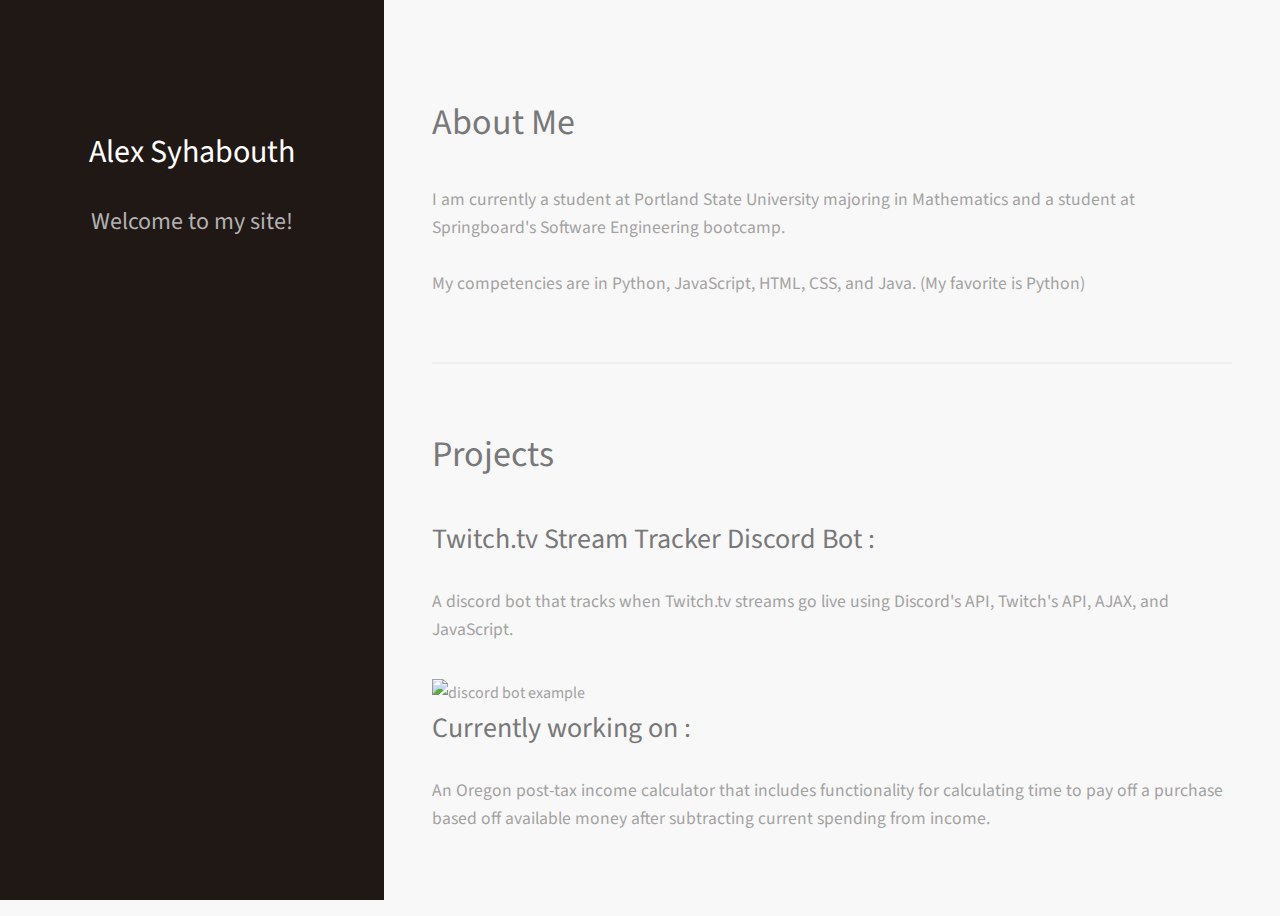
==== commit c13a8ed0: "Updates" ====
--- a/index.html
+++ b/index.html
@@ -2,4 +2,4 @@
 /*!
  *  Font Awesome 4.7.0 by @davegandy - http://fontawesome.io - @fontawesome
  *  License - http://fontawesome.io/license (Font: SIL OFL 1.1, CSS: MIT License)
- */@font-face{font-family:FontAwesome;src:url(/website/static/fontawesome-webfont-674f50d287a8c48dc19ba404d20fe713.eot);src:url(/website/static/fontawesome-webfont-674f50d287a8c48dc19ba404d20fe713.eot?#iefix&v=4.7.0) format("embedded-opentype"),url(/website/static/fontawesome-webfont-af7ae505a9eed503f8b8e6982036873e.woff2) format("woff2"),url(/website/static/fontawesome-webfont-fee66e712a8a08eef5805a46892932ad.woff) format("woff"),url(/website/static/fontawesome-webfont-b06871f281fee6b241d60582ae9369b9.ttf) format("truetype"),url(/website/static/fontawesome-webfont-acf3dcb7ff752b5296ca23ba2c7c2606.svg#fontawesomeregular) format("svg");font-weight:400;font-style:normal}.fa{display:inline-block;font:normal normal normal 14px/1 FontAwesome;font-size:inherit;text-rendering:auto;-webkit-font-smoothing:antialiased;-moz-osx-font-smoothing:grayscale}.fa-lg{font-size:1.33333333em;line-height:.75em;vertical-align:-15%}.fa-2x{font-size:2em}.fa-3x{font-size:3em}.fa-4x{font-size:4em}.fa-5x{font-size:5em}.fa-fw{width:1.28571429em;text-align:center}.fa-ul{padding-left:0;margin-left:2.14285714em;list-style-type:none}.fa-ul>li{position:relative}.fa-li{position:absolute;left:-2.14285714em;width:2.14285714em;top:.14285714em;text-align:center}.fa-li.fa-lg{left:-1.85714286em}.fa-border{padding:.2em .25em .15em;border:.08em solid #eee;border-radius:.1em}.fa-pull-left{float:left}.fa-pull-right{float:right}.fa.fa-pull-left{margin-right:.3em}.fa.fa-pull-right{margin-left:.3em}.pull-right{float:right}.pull-left{float:left}.fa.pull-left{margin-right:.3em}.fa.pull-right{margin-left:.3em}.fa-spin{-webkit-animation:fa-spin 2s linear infinite;animation:fa-spin 2s linear infinite}.fa-pulse{-webkit-animation:fa-spin 1s steps(8) infinite;animation:fa-spin 1s steps(8) infinite}@-webkit-keyframes fa-spin{0%{-webkit-transform:rotate(0deg);transform:rotate(0deg)}to{-webkit-transform:rotate(359deg);transform:rotate(359deg)}}@keyframes fa-spin{0%{-webkit-transform:rotate(0deg);transform:rotate(0deg)}to{-webkit-transform:rotate(359deg);transform:rotate(359deg)}}.fa-rotate-90{-ms-filter:"progid:DXImageTransform.Microsoft.BasicImage(rotation=1)";-webkit-transform:rotate(90deg);transform:rotate(90deg)}.fa-rotate-180{-ms-filter:"progid:DXImageTransform.Microsoft.BasicImage(rotation=2)";-webkit-transform:rotate(180deg);transform:rotate(180deg)}.fa-rotate-270{-ms-filter:"progid:DXImageTransform.Microsoft.BasicImage(rotation=3)";-webkit-transform:rotate(270deg);transform:rotate(270deg)}.fa-flip-horizontal{-ms-filter:"progid:DXImageTransform.Microsoft.BasicImage(rotation=0, mirror=1)";-webkit-transform:scaleX(-1);transform:scaleX(-1)}.fa-flip-vertical{-ms-filter:"progid:DXImageTransform.Microsoft.BasicImage(rotation=2, mirror=1)";-webkit-transform:scaleY(-1);transform:scaleY(-1)}:root .fa-flip-horizontal,:root .fa-flip-vertical,:root .fa-rotate-90,:root .fa-rotate-180,:root .fa-rotate-270{-webkit-filter:none;filter:none}.fa-stack{position:relative;display:inline-block;width:2em;height:2em;line-height:2em;vertical-align:middle}.fa-stack-1x,.fa-stack-2x{position:absolute;left:0;width:100%;text-align:center}.fa-stack-1x{line-height:inherit}.fa-stack-2x{font-size:2em}.fa-inverse{color:#fff}.fa-glass:before{content:"\F000"}.fa-music:before{content:"\F001"}.fa-search:before{content:"\F002"}.fa-envelope-o:before{content:"\F003"}.fa-heart:before{content:"\F004"}.fa-star:before{content:"\F005"}.fa-star-o:before{content:"\F006"}.fa-user:before{content:"\F007"}.fa-film:before{content:"\F008"}.fa-th-large:before{content:"\F009"}.fa-th:before{content:"\F00A"}.fa-th-list:before{content:"\F00B"}.fa-check:before{content:"\F00C"}.fa-close:before,.fa-remove:before,.fa-times:before{content:"\F00D"}.fa-search-plus:before{content:"\F00E"}.fa-search-minus:before{content:"\F010"}.fa-power-off:before{content:"\F011"}.fa-signal:before{content:"\F012"}.fa-cog:before,.fa-gear:before{content:"\F013"}.fa-trash-o:before{content:"\F014"}.fa-home:before{content:"\F015"}.fa-file-o:before{content:"\F016"}.fa-clock-o:before{content:"\F017"}.fa-road:before{content:"\F018"}.fa-download:before{content:"\F019"}.fa-arrow-circle-o-down:before{content:"\F01A"}.fa-arrow-circle-o-up:before{content:"\F01B"}.fa-inbox:before{content:"\F01C"}.fa-play-circle-o:before{content:"\F01D"}.fa-repeat:before,.fa-rotate-right:before{content:"\F01E"}.fa-refresh:before{content:"\F021"}.fa-list-alt:before{content:"\F022"}.fa-lock:before{content:"\F023"}.fa-flag:before{content:"\F024"}.fa-headphones:before{content:"\F025"}.fa-volume-off:before{content:"\F026"}.fa-volume-down:before{content:"\F027"}.fa-volume-up:before{content:"\F028"}.fa-qrcode:before{content:"\F029"}.fa-barcode:before{content:"\F02A"}.fa-tag:before{content:"\F02B"}.fa-tags:before{content:"\F02C"}.fa-book:before{content:"\F02D"}.fa-bookmark:before{content:"\F02E"}.fa-print:before{content:"\F02F"}.fa-camera:before{content:"\F030"}.fa-font:before{content:"\F031"}.fa-bold:before{content:"\F032"}.fa-italic:before{content:"\F033"}.fa-text-height:before{content:"\F034"}.fa-text-width:before{content:"\F035"}.fa-align-left:before{content:"\F036"}.fa-align-center:before{content:"\F037"}.fa-align-right:before{content:"\F038"}.fa-align-justify:before{content:"\F039"}.fa-list:before{content:"\F03A"}.fa-dedent:before,.fa-outdent:before{content:"\F03B"}.fa-indent:before{content:"\F03C"}.fa-video-camera:before{content:"\F03D"}.fa-image:before,.fa-photo:before,.fa-picture-o:before{content:"\F03E"}.fa-pencil:before{content:"\F040"}.fa-map-marker:before{content:"\F041"}.fa-adjust:before{content:"\F042"}.fa-tint:before{content:"\F043"}.fa-edit:before,.fa-pencil-square-o:before{content:"\F044"}.fa-share-square-o:before{content:"\F045"}.fa-check-square-o:before{content:"\F046"}.fa-arrows:before{content:"\F047"}.fa-step-backward:before{content:"\F048"}.fa-fast-backward:before{content:"\F049"}.fa-backward:before{content:"\F04A"}.fa-play:before{content:"\F04B"}.fa-pause:before{content:"\F04C"}.fa-stop:before{content:"\F04D"}.fa-forward:before{content:"\F04E"}.fa-fast-forward:before{content:"\F050"}.fa-step-forward:before{content:"\F051"}.fa-eject:before{content:"\F052"}.fa-chevron-left:before{content:"\F053"}.fa-chevron-right:before{content:"\F054"}.fa-plus-circle:before{content:"\F055"}.fa-minus-circle:before{content:"\F056"}.fa-times-circle:before{content:"\F057"}.fa-check-circle:before{content:"\F058"}.fa-question-circle:before{content:"\F059"}.fa-info-circle:before{content:"\F05A"}.fa-crosshairs:before{content:"\F05B"}.fa-times-circle-o:before{content:"\F05C"}.fa-check-circle-o:before{content:"\F05D"}.fa-ban:before{content:"\F05E"}.fa-arrow-left:before{content:"\F060"}.fa-arrow-right:before{content:"\F061"}.fa-arrow-up:before{content:"\F062"}.fa-arrow-down:before{content:"\F063"}.fa-mail-forward:before,.fa-share:before{content:"\F064"}.fa-expand:before{content:"\F065"}.fa-compress:before{content:"\F066"}.fa-plus:before{content:"\F067"}.fa-minus:before{content:"\F068"}.fa-asterisk:before{content:"\F069"}.fa-exclamation-circle:before{content:"\F06A"}.fa-gift:before{content:"\F06B"}.fa-leaf:before{content:"\F06C"}.fa-fire:before{content:"\F06D"}.fa-eye:before{content:"\F06E"}.fa-eye-slash:before{content:"\F070"}.fa-exclamation-triangle:before,.fa-warning:before{content:"\F071"}.fa-plane:before{content:"\F072"}.fa-calendar:before{content:"\F073"}.fa-random:before{content:"\F074"}.fa-comment:before{content:"\F075"}.fa-magnet:before{content:"\F076"}.fa-chevron-up:before{content:"\F077"}.fa-chevron-down:before{content:"\F078"}.fa-retweet:before{content:"\F079"}.fa-shopping-cart:before{content:"\F07A"}.fa-folder:before{content:"\F07B"}.fa-folder-open:before{content:"\F07C"}.fa-arrows-v:before{content:"\F07D"}.fa-arrows-h:before{content:"\F07E"}.fa-bar-chart-o:before,.fa-bar-chart:before{content:"\F080"}.fa-twitter-square:before{content:"\F081"}.fa-facebook-square:before{content:"\F082"}.fa-camera-retro:before{content:"\F083"}.fa-key:before{content:"\F084"}.fa-cogs:before,.fa-gears:before{content:"\F085"}.fa-comments:before{content:"\F086"}.fa-thumbs-o-up:before{content:"\F087"}.fa-thumbs-o-down:before{content:"\F088"}.fa-star-half:before{content:"\F089"}.fa-heart-o:before{content:"\F08A"}.fa-sign-out:before{content:"\F08B"}.fa-linkedin-square:before{content:"\F08C"}.fa-thumb-tack:before{content:"\F08D"}.fa-external-link:before{content:"\F08E"}.fa-sign-in:before{content:"\F090"}.fa-trophy:before{content:"\F091"}.fa-github-square:before{content:"\F092"}.fa-upload:before{content:"\F093"}.fa-lemon-o:before{content:"\F094"}.fa-phone:before{content:"\F095"}.fa-square-o:before{content:"\F096"}.fa-bookmark-o:before{content:"\F097"}.fa-phone-square:before{content:"\F098"}.fa-twitter:before{content:"\F099"}.fa-facebook-f:before,.fa-facebook:before{content:"\F09A"}.fa-github:before{content:"\F09B"}.fa-unlock:before{content:"\F09C"}.fa-credit-card:before{content:"\F09D"}.fa-feed:before,.fa-rss:before{content:"\F09E"}.fa-hdd-o:before{content:"\F0A0"}.fa-bullhorn:before{content:"\F0A1"}.fa-bell:before{content:"\F0F3"}.fa-certificate:before{content:"\F0A3"}.fa-hand-o-right:before{content:"\F0A4"}.fa-hand-o-left:before{content:"\F0A5"}.fa-hand-o-up:before{content:"\F0A6"}.fa-hand-o-down:before{content:"\F0A7"}.fa-arrow-circle-left:before{content:"\F0A8"}.fa-arrow-circle-right:before{content:"\F0A9"}.fa-arrow-circle-up:before{content:"\F0AA"}.fa-arrow-circle-down:before{content:"\F0AB"}.fa-globe:before{content:"\F0AC"}.fa-wrench:before{content:"\F0AD"}.fa-tasks:before{content:"\F0AE"}.fa-filter:before{content:"\F0B0"}.fa-briefcase:before{content:"\F0B1"}.fa-arrows-alt:before{content:"\F0B2"}.fa-group:before,.fa-users:before{content:"\F0C0"}.fa-chain:before,.fa-link:before{content:"\F0C1"}.fa-cloud:before{content:"\F0C2"}.fa-flask:before{content:"\F0C3"}.fa-cut:before,.fa-scissors:before{content:"\F0C4"}.fa-copy:before,.fa-files-o:before{content:"\F0C5"}.fa-paperclip:before{content:"\F0C6"}.fa-floppy-o:before,.fa-save:before{content:"\F0C7"}.fa-square:before{content:"\F0C8"}.fa-bars:before,.fa-navicon:before,.fa-reorder:before{content:"\F0C9"}.fa-list-ul:before{content:"\F0CA"}.fa-list-ol:before{content:"\F0CB"}.fa-strikethrough:before{content:"\F0CC"}.fa-underline:before{content:"\F0CD"}.fa-table:before{content:"\F0CE"}.fa-magic:before{content:"\F0D0"}.fa-truck:before{content:"\F0D1"}.fa-pinterest:before{content:"\F0D2"}.fa-pinterest-square:before{content:"\F0D3"}.fa-google-plus-square:before{content:"\F0D4"}.fa-google-plus:before{content:"\F0D5"}.fa-money:before{content:"\F0D6"}.fa-caret-down:before{content:"\F0D7"}.fa-caret-up:before{content:"\F0D8"}.fa-caret-left:before{content:"\F0D9"}.fa-caret-right:before{content:"\F0DA"}.fa-columns:before{content:"\F0DB"}.fa-sort:before,.fa-unsorted:before{content:"\F0DC"}.fa-sort-desc:before,.fa-sort-down:before{content:"\F0DD"}.fa-sort-asc:before,.fa-sort-up:before{content:"\F0DE"}.fa-envelope:before{content:"\F0E0"}.fa-linkedin:before{content:"\F0E1"}.fa-rotate-left:before,.fa-undo:before{content:"\F0E2"}.fa-gavel:before,.fa-legal:before{content:"\F0E3"}.fa-dashboard:before,.fa-tachometer:before{content:"\F0E4"}.fa-comment-o:before{content:"\F0E5"}.fa-comments-o:before{content:"\F0E6"}.fa-bolt:before,.fa-flash:before{content:"\F0E7"}.fa-sitemap:before{content:"\F0E8"}.fa-umbrella:before{content:"\F0E9"}.fa-clipboard:before,.fa-paste:before{content:"\F0EA"}.fa-lightbulb-o:before{content:"\F0EB"}.fa-exchange:before{content:"\F0EC"}.fa-cloud-download:before{content:"\F0ED"}.fa-cloud-upload:before{content:"\F0EE"}.fa-user-md:before{content:"\F0F0"}.fa-stethoscope:before{content:"\F0F1"}.fa-suitcase:before{content:"\F0F2"}.fa-bell-o:before{content:"\F0A2"}.fa-coffee:before{content:"\F0F4"}.fa-cutlery:before{content:"\F0F5"}.fa-file-text-o:before{content:"\F0F6"}.fa-building-o:before{content:"\F0F7"}.fa-hospital-o:before{content:"\F0F8"}.fa-ambulance:before{content:"\F0F9"}.fa-medkit:before{content:"\F0FA"}.fa-fighter-jet:before{content:"\F0FB"}.fa-beer:before{content:"\F0FC"}.fa-h-square:before{content:"\F0FD"}.fa-plus-square:before{content:"\F0FE"}.fa-angle-double-left:before{content:"\F100"}.fa-angle-double-right:before{content:"\F101"}.fa-angle-double-up:before{content:"\F102"}.fa-angle-double-down:before{content:"\F103"}.fa-angle-left:before{content:"\F104"}.fa-angle-right:before{content:"\F105"}.fa-angle-up:before{content:"\F106"}.fa-angle-down:before{content:"\F107"}.fa-desktop:before{content:"\F108"}.fa-laptop:before{content:"\F109"}.fa-tablet:before{content:"\F10A"}.fa-mobile-phone:before,.fa-mobile:before{content:"\F10B"}.fa-circle-o:before{content:"\F10C"}.fa-quote-left:before{content:"\F10D"}.fa-quote-right:before{content:"\F10E"}.fa-spinner:before{content:"\F110"}.fa-circle:before{content:"\F111"}.fa-mail-reply:before,.fa-reply:before{content:"\F112"}.fa-github-alt:before{content:"\F113"}.fa-folder-o:before{content:"\F114"}.fa-folder-open-o:before{content:"\F115"}.fa-smile-o:before{content:"\F118"}.fa-frown-o:before{content:"\F119"}.fa-meh-o:before{content:"\F11A"}.fa-gamepad:before{content:"\F11B"}.fa-keyboard-o:before{content:"\F11C"}.fa-flag-o:before{content:"\F11D"}.fa-flag-checkered:before{content:"\F11E"}.fa-terminal:before{content:"\F120"}.fa-code:before{content:"\F121"}.fa-mail-reply-all:before,.fa-reply-all:before{content:"\F122"}.fa-star-half-empty:before,.fa-star-half-full:before,.fa-star-half-o:before{content:"\F123"}.fa-location-arrow:before{content:"\F124"}.fa-crop:before{content:"\F125"}.fa-code-fork:before{content:"\F126"}.fa-chain-broken:before,.fa-unlink:before{content:"\F127"}.fa-question:before{content:"\F128"}.fa-info:before{content:"\F129"}.fa-exclamation:before{content:"\F12A"}.fa-superscript:before{content:"\F12B"}.fa-subscript:before{content:"\F12C"}.fa-eraser:before{content:"\F12D"}.fa-puzzle-piece:before{content:"\F12E"}.fa-microphone:before{content:"\F130"}.fa-microphone-slash:before{content:"\F131"}.fa-shield:before{content:"\F132"}.fa-calendar-o:before{content:"\F133"}.fa-fire-extinguisher:before{content:"\F134"}.fa-rocket:before{content:"\F135"}.fa-maxcdn:before{content:"\F136"}.fa-chevron-circle-left:before{content:"\F137"}.fa-chevron-circle-right:before{content:"\F138"}.fa-chevron-circle-up:before{content:"\F139"}.fa-chevron-circle-down:before{content:"\F13A"}.fa-html5:before{content:"\F13B"}.fa-css3:before{content:"\F13C"}.fa-anchor:before{content:"\F13D"}.fa-unlock-alt:before{content:"\F13E"}.fa-bullseye:before{content:"\F140"}.fa-ellipsis-h:before{content:"\F141"}.fa-ellipsis-v:before{content:"\F142"}.fa-rss-square:before{content:"\F143"}.fa-play-circle:before{content:"\F144"}.fa-ticket:before{content:"\F145"}.fa-minus-square:before{content:"\F146"}.fa-minus-square-o:before{content:"\F147"}.fa-level-up:before{content:"\F148"}.fa-level-down:before{content:"\F149"}.fa-check-square:before{content:"\F14A"}.fa-pencil-square:before{content:"\F14B"}.fa-external-link-square:before{content:"\F14C"}.fa-share-square:before{content:"\F14D"}.fa-compass:before{content:"\F14E"}.fa-caret-square-o-down:before,.fa-toggle-down:before{content:"\F150"}.fa-caret-square-o-up:before,.fa-toggle-up:before{content:"\F151"}.fa-caret-square-o-right:before,.fa-toggle-right:before{content:"\F152"}.fa-eur:before,.fa-euro:before{content:"\F153"}.fa-gbp:before{content:"\F154"}.fa-dollar:before,.fa-usd:before{content:"\F155"}.fa-inr:before,.fa-rupee:before{content:"\F156"}.fa-cny:before,.fa-jpy:before,.fa-rmb:before,.fa-yen:before{content:"\F157"}.fa-rouble:before,.fa-rub:before,.fa-ruble:before{content:"\F158"}.fa-krw:before,.fa-won:before{content:"\F159"}.fa-bitcoin:before,.fa-btc:before{content:"\F15A"}.fa-file:before{content:"\F15B"}.fa-file-text:before{content:"\F15C"}.fa-sort-alpha-asc:before{content:"\F15D"}.fa-sort-alpha-desc:before{content:"\F15E"}.fa-sort-amount-asc:before{content:"\F160"}.fa-sort-amount-desc:before{content:"\F161"}.fa-sort-numeric-asc:before{content:"\F162"}.fa-sort-numeric-desc:before{content:"\F163"}.fa-thumbs-up:before{content:"\F164"}.fa-thumbs-down:before{content:"\F165"}.fa-youtube-square:before{content:"\F166"}.fa-youtube:before{content:"\F167"}.fa-xing:before{content:"\F168"}.fa-xing-square:before{content:"\F169"}.fa-youtube-play:before{content:"\F16A"}.fa-dropbox:before{content:"\F16B"}.fa-stack-overflow:before{content:"\F16C"}.fa-instagram:before{content:"\F16D"}.fa-flickr:before{content:"\F16E"}.fa-adn:before{content:"\F170"}.fa-bitbucket:before{content:"\F171"}.fa-bitbucket-square:before{content:"\F172"}.fa-tumblr:before{content:"\F173"}.fa-tumblr-square:before{content:"\F174"}.fa-long-arrow-down:before{content:"\F175"}.fa-long-arrow-up:before{content:"\F176"}.fa-long-arrow-left:before{content:"\F177"}.fa-long-arrow-right:before{content:"\F178"}.fa-apple:before{content:"\F179"}.fa-windows:before{content:"\F17A"}.fa-android:before{content:"\F17B"}.fa-linux:before{content:"\F17C"}.fa-dribbble:before{content:"\F17D"}.fa-skype:before{content:"\F17E"}.fa-foursquare:before{content:"\F180"}.fa-trello:before{content:"\F181"}.fa-female:before{content:"\F182"}.fa-male:before{content:"\F183"}.fa-gittip:before,.fa-gratipay:before{content:"\F184"}.fa-sun-o:before{content:"\F185"}.fa-moon-o:before{content:"\F186"}.fa-archive:before{content:"\F187"}.fa-bug:before{content:"\F188"}.fa-vk:before{content:"\F189"}.fa-weibo:before{content:"\F18A"}.fa-renren:before{content:"\F18B"}.fa-pagelines:before{content:"\F18C"}.fa-stack-exchange:before{content:"\F18D"}.fa-arrow-circle-o-right:before{content:"\F18E"}.fa-arrow-circle-o-left:before{content:"\F190"}.fa-caret-square-o-left:before,.fa-toggle-left:before{content:"\F191"}.fa-dot-circle-o:before{content:"\F192"}.fa-wheelchair:before{content:"\F193"}.fa-vimeo-square:before{content:"\F194"}.fa-try:before,.fa-turkish-lira:before{content:"\F195"}.fa-plus-square-o:before{content:"\F196"}.fa-space-shuttle:before{content:"\F197"}.fa-slack:before{content:"\F198"}.fa-envelope-square:before{content:"\F199"}.fa-wordpress:before{content:"\F19A"}.fa-openid:before{content:"\F19B"}.fa-bank:before,.fa-institution:before,.fa-university:before{content:"\F19C"}.fa-graduation-cap:before,.fa-mortar-board:before{content:"\F19D"}.fa-yahoo:before{content:"\F19E"}.fa-google:before{content:"\F1A0"}.fa-reddit:before{content:"\F1A1"}.fa-reddit-square:before{content:"\F1A2"}.fa-stumbleupon-circle:before{content:"\F1A3"}.fa-stumbleupon:before{content:"\F1A4"}.fa-delicious:before{content:"\F1A5"}.fa-digg:before{content:"\F1A6"}.fa-pied-piper-pp:before{content:"\F1A7"}.fa-pied-piper-alt:before{content:"\F1A8"}.fa-drupal:before{content:"\F1A9"}.fa-joomla:before{content:"\F1AA"}.fa-language:before{content:"\F1AB"}.fa-fax:before{content:"\F1AC"}.fa-building:before{content:"\F1AD"}.fa-child:before{content:"\F1AE"}.fa-paw:before{content:"\F1B0"}.fa-spoon:before{content:"\F1B1"}.fa-cube:before{content:"\F1B2"}.fa-cubes:before{content:"\F1B3"}.fa-behance:before{content:"\F1B4"}.fa-behance-square:before{content:"\F1B5"}.fa-steam:before{content:"\F1B6"}.fa-steam-square:before{content:"\F1B7"}.fa-recycle:before{content:"\F1B8"}.fa-automobile:before,.fa-car:before{content:"\F1B9"}.fa-cab:before,.fa-taxi:before{content:"\F1BA"}.fa-tree:before{content:"\F1BB"}.fa-spotify:before{content:"\F1BC"}.fa-deviantart:before{content:"\F1BD"}.fa-soundcloud:before{content:"\F1BE"}.fa-database:before{content:"\F1C0"}.fa-file-pdf-o:before{content:"\F1C1"}.fa-file-word-o:before{content:"\F1C2"}.fa-file-excel-o:before{content:"\F1C3"}.fa-file-powerpoint-o:before{content:"\F1C4"}.fa-file-image-o:before,.fa-file-photo-o:before,.fa-file-picture-o:before{content:"\F1C5"}.fa-file-archive-o:before,.fa-file-zip-o:before{content:"\F1C6"}.fa-file-audio-o:before,.fa-file-sound-o:before{content:"\F1C7"}.fa-file-movie-o:before,.fa-file-video-o:before{content:"\F1C8"}.fa-file-code-o:before{content:"\F1C9"}.fa-vine:before{content:"\F1CA"}.fa-codepen:before{content:"\F1CB"}.fa-jsfiddle:before{content:"\F1CC"}.fa-life-bouy:before,.fa-life-buoy:before,.fa-life-ring:before,.fa-life-saver:before,.fa-support:before{content:"\F1CD"}.fa-circle-o-notch:before{content:"\F1CE"}.fa-ra:before,.fa-rebel:before,.fa-resistance:before{content:"\F1D0"}.fa-empire:before,.fa-ge:before{content:"\F1D1"}.fa-git-square:before{content:"\F1D2"}.fa-git:before{content:"\F1D3"}.fa-hacker-news:before,.fa-y-combinator-square:before,.fa-yc-square:before{content:"\F1D4"}.fa-tencent-weibo:before{content:"\F1D5"}.fa-qq:before{content:"\F1D6"}.fa-wechat:before,.fa-weixin:before{content:"\F1D7"}.fa-paper-plane:before,.fa-send:before{content:"\F1D8"}.fa-paper-plane-o:before,.fa-send-o:before{content:"\F1D9"}.fa-history:before{content:"\F1DA"}.fa-circle-thin:before{content:"\F1DB"}.fa-header:before{content:"\F1DC"}.fa-paragraph:before{content:"\F1DD"}.fa-sliders:before{content:"\F1DE"}.fa-share-alt:before{content:"\F1E0"}.fa-share-alt-square:before{content:"\F1E1"}.fa-bomb:before{content:"\F1E2"}.fa-futbol-o:before,.fa-soccer-ball-o:before{content:"\F1E3"}.fa-tty:before{content:"\F1E4"}.fa-binoculars:before{content:"\F1E5"}.fa-plug:before{content:"\F1E6"}.fa-slideshare:before{content:"\F1E7"}.fa-twitch:before{content:"\F1E8"}.fa-yelp:before{content:"\F1E9"}.fa-newspaper-o:before{content:"\F1EA"}.fa-wifi:before{content:"\F1EB"}.fa-calculator:before{content:"\F1EC"}.fa-paypal:before{content:"\F1ED"}.fa-google-wallet:before{content:"\F1EE"}.fa-cc-visa:before{content:"\F1F0"}.fa-cc-mastercard:before{content:"\F1F1"}.fa-cc-discover:before{content:"\F1F2"}.fa-cc-amex:before{content:"\F1F3"}.fa-cc-paypal:before{content:"\F1F4"}.fa-cc-stripe:before{content:"\F1F5"}.fa-bell-slash:before{content:"\F1F6"}.fa-bell-slash-o:before{content:"\F1F7"}.fa-trash:before{content:"\F1F8"}.fa-copyright:before{content:"\F1F9"}.fa-at:before{content:"\F1FA"}.fa-eyedropper:before{content:"\F1FB"}.fa-paint-brush:before{content:"\F1FC"}.fa-birthday-cake:before{content:"\F1FD"}.fa-area-chart:before{content:"\F1FE"}.fa-pie-chart:before{content:"\F200"}.fa-line-chart:before{content:"\F201"}.fa-lastfm:before{content:"\F202"}.fa-lastfm-square:before{content:"\F203"}.fa-toggle-off:before{content:"\F204"}.fa-toggle-on:before{content:"\F205"}.fa-bicycle:before{content:"\F206"}.fa-bus:before{content:"\F207"}.fa-ioxhost:before{content:"\F208"}.fa-angellist:before{content:"\F209"}.fa-cc:before{content:"\F20A"}.fa-ils:before,.fa-shekel:before,.fa-sheqel:before{content:"\F20B"}.fa-meanpath:before{content:"\F20C"}.fa-buysellads:before{content:"\F20D"}.fa-connectdevelop:before{content:"\F20E"}.fa-dashcube:before{content:"\F210"}.fa-forumbee:before{content:"\F211"}.fa-leanpub:before{content:"\F212"}.fa-sellsy:before{content:"\F213"}.fa-shirtsinbulk:before{content:"\F214"}.fa-simplybuilt:before{content:"\F215"}.fa-skyatlas:before{content:"\F216"}.fa-cart-plus:before{content:"\F217"}.fa-cart-arrow-down:before{content:"\F218"}.fa-diamond:before{content:"\F219"}.fa-ship:before{content:"\F21A"}.fa-user-secret:before{content:"\F21B"}.fa-motorcycle:before{content:"\F21C"}.fa-street-view:before{content:"\F21D"}.fa-heartbeat:before{content:"\F21E"}.fa-venus:before{content:"\F221"}.fa-mars:before{content:"\F222"}.fa-mercury:before{content:"\F223"}.fa-intersex:before,.fa-transgender:before{content:"\F224"}.fa-transgender-alt:before{content:"\F225"}.fa-venus-double:before{content:"\F226"}.fa-mars-double:before{content:"\F227"}.fa-venus-mars:before{content:"\F228"}.fa-mars-stroke:before{content:"\F229"}.fa-mars-stroke-v:before{content:"\F22A"}.fa-mars-stroke-h:before{content:"\F22B"}.fa-neuter:before{content:"\F22C"}.fa-genderless:before{content:"\F22D"}.fa-facebook-official:before{content:"\F230"}.fa-pinterest-p:before{content:"\F231"}.fa-whatsapp:before{content:"\F232"}.fa-server:before{content:"\F233"}.fa-user-plus:before{content:"\F234"}.fa-user-times:before{content:"\F235"}.fa-bed:before,.fa-hotel:before{content:"\F236"}.fa-viacoin:before{content:"\F237"}.fa-train:before{content:"\F238"}.fa-subway:before{content:"\F239"}.fa-medium:before{content:"\F23A"}.fa-y-combinator:before,.fa-yc:before{content:"\F23B"}.fa-optin-monster:before{content:"\F23C"}.fa-opencart:before{content:"\F23D"}.fa-expeditedssl:before{content:"\F23E"}.fa-battery-4:before,.fa-battery-full:before,.fa-battery:before{content:"\F240"}.fa-battery-3:before,.fa-battery-three-quarters:before{content:"\F241"}.fa-battery-2:before,.fa-battery-half:before{content:"\F242"}.fa-battery-1:before,.fa-battery-quarter:before{content:"\F243"}.fa-battery-0:before,.fa-battery-empty:before{content:"\F244"}.fa-mouse-pointer:before{content:"\F245"}.fa-i-cursor:before{content:"\F246"}.fa-object-group:before{content:"\F247"}.fa-object-ungroup:before{content:"\F248"}.fa-sticky-note:before{content:"\F249"}.fa-sticky-note-o:before{content:"\F24A"}.fa-cc-jcb:before{content:"\F24B"}.fa-cc-diners-club:before{content:"\F24C"}.fa-clone:before{content:"\F24D"}.fa-balance-scale:before{content:"\F24E"}.fa-hourglass-o:before{content:"\F250"}.fa-hourglass-1:before,.fa-hourglass-start:before{content:"\F251"}.fa-hourglass-2:before,.fa-hourglass-half:before{content:"\F252"}.fa-hourglass-3:before,.fa-hourglass-end:before{content:"\F253"}.fa-hourglass:before{content:"\F254"}.fa-hand-grab-o:before,.fa-hand-rock-o:before{content:"\F255"}.fa-hand-paper-o:before,.fa-hand-stop-o:before{content:"\F256"}.fa-hand-scissors-o:before{content:"\F257"}.fa-hand-lizard-o:before{content:"\F258"}.fa-hand-spock-o:before{content:"\F259"}.fa-hand-pointer-o:before{content:"\F25A"}.fa-hand-peace-o:before{content:"\F25B"}.fa-trademark:before{content:"\F25C"}.fa-registered:before{content:"\F25D"}.fa-creative-commons:before{content:"\F25E"}.fa-gg:before{content:"\F260"}.fa-gg-circle:before{content:"\F261"}.fa-tripadvisor:before{content:"\F262"}.fa-odnoklassniki:before{content:"\F263"}.fa-odnoklassniki-square:before{content:"\F264"}.fa-get-pocket:before{content:"\F265"}.fa-wikipedia-w:before{content:"\F266"}.fa-safari:before{content:"\F267"}.fa-chrome:before{content:"\F268"}.fa-firefox:before{content:"\F269"}.fa-opera:before{content:"\F26A"}.fa-internet-explorer:before{content:"\F26B"}.fa-television:before,.fa-tv:before{content:"\F26C"}.fa-contao:before{content:"\F26D"}.fa-500px:before{content:"\F26E"}.fa-amazon:before{content:"\F270"}.fa-calendar-plus-o:before{content:"\F271"}.fa-calendar-minus-o:before{content:"\F272"}.fa-calendar-times-o:before{content:"\F273"}.fa-calendar-check-o:before{content:"\F274"}.fa-industry:before{content:"\F275"}.fa-map-pin:before{content:"\F276"}.fa-map-signs:before{content:"\F277"}.fa-map-o:before{content:"\F278"}.fa-map:before{content:"\F279"}.fa-commenting:before{content:"\F27A"}.fa-commenting-o:before{content:"\F27B"}.fa-houzz:before{content:"\F27C"}.fa-vimeo:before{content:"\F27D"}.fa-black-tie:before{content:"\F27E"}.fa-fonticons:before{content:"\F280"}.fa-reddit-alien:before{content:"\F281"}.fa-edge:before{content:"\F282"}.fa-credit-card-alt:before{content:"\F283"}.fa-codiepie:before{content:"\F284"}.fa-modx:before{content:"\F285"}.fa-fort-awesome:before{content:"\F286"}.fa-usb:before{content:"\F287"}.fa-product-hunt:before{content:"\F288"}.fa-mixcloud:before{content:"\F289"}.fa-scribd:before{content:"\F28A"}.fa-pause-circle:before{content:"\F28B"}.fa-pause-circle-o:before{content:"\F28C"}.fa-stop-circle:before{content:"\F28D"}.fa-stop-circle-o:before{content:"\F28E"}.fa-shopping-bag:before{content:"\F290"}.fa-shopping-basket:before{content:"\F291"}.fa-hashtag:before{content:"\F292"}.fa-bluetooth:before{content:"\F293"}.fa-bluetooth-b:before{content:"\F294"}.fa-percent:before{content:"\F295"}.fa-gitlab:before{content:"\F296"}.fa-wpbeginner:before{content:"\F297"}.fa-wpforms:before{content:"\F298"}.fa-envira:before{content:"\F299"}.fa-universal-access:before{content:"\F29A"}.fa-wheelchair-alt:before{content:"\F29B"}.fa-question-circle-o:before{content:"\F29C"}.fa-blind:before{content:"\F29D"}.fa-audio-description:before{content:"\F29E"}.fa-volume-control-phone:before{content:"\F2A0"}.fa-braille:before{content:"\F2A1"}.fa-assistive-listening-systems:before{content:"\F2A2"}.fa-american-sign-language-interpreting:before,.fa-asl-interpreting:before{content:"\F2A3"}.fa-deaf:before,.fa-deafness:before,.fa-hard-of-hearing:before{content:"\F2A4"}.fa-glide:before{content:"\F2A5"}.fa-glide-g:before{content:"\F2A6"}.fa-sign-language:before,.fa-signing:before{content:"\F2A7"}.fa-low-vision:before{content:"\F2A8"}.fa-viadeo:before{content:"\F2A9"}.fa-viadeo-square:before{content:"\F2AA"}.fa-snapchat:before{content:"\F2AB"}.fa-snapchat-ghost:before{content:"\F2AC"}.fa-snapchat-square:before{content:"\F2AD"}.fa-pied-piper:before{content:"\F2AE"}.fa-first-order:before{content:"\F2B0"}.fa-yoast:before{content:"\F2B1"}.fa-themeisle:before{content:"\F2B2"}.fa-google-plus-circle:before,.fa-google-plus-official:before{content:"\F2B3"}.fa-fa:before,.fa-font-awesome:before{content:"\F2B4"}.fa-handshake-o:before{content:"\F2B5"}.fa-envelope-open:before{content:"\F2B6"}.fa-envelope-open-o:before{content:"\F2B7"}.fa-linode:before{content:"\F2B8"}.fa-address-book:before{content:"\F2B9"}.fa-address-book-o:before{content:"\F2BA"}.fa-address-card:before,.fa-vcard:before{content:"\F2BB"}.fa-address-card-o:before,.fa-vcard-o:before{content:"\F2BC"}.fa-user-circle:before{content:"\F2BD"}.fa-user-circle-o:before{content:"\F2BE"}.fa-user-o:before{content:"\F2C0"}.fa-id-badge:before{content:"\F2C1"}.fa-drivers-license:before,.fa-id-card:before{content:"\F2C2"}.fa-drivers-license-o:before,.fa-id-card-o:before{content:"\F2C3"}.fa-quora:before{content:"\F2C4"}.fa-free-code-camp:before{content:"\F2C5"}.fa-telegram:before{content:"\F2C6"}.fa-thermometer-4:before,.fa-thermometer-full:before,.fa-thermometer:before{content:"\F2C7"}.fa-thermometer-3:before,.fa-thermometer-three-quarters:before{content:"\F2C8"}.fa-thermometer-2:before,.fa-thermometer-half:before{content:"\F2C9"}.fa-thermometer-1:before,.fa-thermometer-quarter:before{content:"\F2CA"}.fa-thermometer-0:before,.fa-thermometer-empty:before{content:"\F2CB"}.fa-shower:before{content:"\F2CC"}.fa-bath:before,.fa-bathtub:before,.fa-s15:before{content:"\F2CD"}.fa-podcast:before{content:"\F2CE"}.fa-window-maximize:before{content:"\F2D0"}.fa-window-minimize:before{content:"\F2D1"}.fa-window-restore:before{content:"\F2D2"}.fa-times-rectangle:before,.fa-window-close:before{content:"\F2D3"}.fa-times-rectangle-o:before,.fa-window-close-o:before{content:"\F2D4"}.fa-bandcamp:before{content:"\F2D5"}.fa-grav:before{content:"\F2D6"}.fa-etsy:before{content:"\F2D7"}.fa-imdb:before{content:"\F2D8"}.fa-ravelry:before{content:"\F2D9"}.fa-eercast:before{content:"\F2DA"}.fa-microchip:before{content:"\F2DB"}.fa-snowflake-o:before{content:"\F2DC"}.fa-superpowers:before{content:"\F2DD"}.fa-wpexplorer:before{content:"\F2DE"}.fa-meetup:before{content:"\F2E0"}.sr-only{position:absolute;width:1px;height:1px;padding:0;margin:-1px;overflow:hidden;clip:rect(0,0,0,0);border:0}.sr-only-focusable:active,.sr-only-focusable:focus{position:static;width:auto;height:auto;margin:0;overflow:visible;clip:auto}a,abbr,acronym,address,applet,article,aside,audio,b,big,blockquote,body,canvas,caption,center,cite,code,dd,del,details,dfn,div,dl,dt,em,embed,fieldset,figcaption,figure,footer,form,h1,h2,h3,h4,h5,h6,header,hgroup,html,i,iframe,img,ins,kbd,label,legend,li,mark,menu,nav,object,ol,output,p,pre,q,ruby,s,samp,section,small,span,strike,strong,sub,summary,sup,table,tbody,td,tfoot,th,thead,time,tr,tt,u,ul,var,video{margin:0;padding:0;border:0;font-size:100%;font:inherit;vertical-align:baseline}article,aside,details,figcaption,figure,footer,header,hgroup,menu,nav,section{display:block}body{line-height:1}ol,ul{list-style:none}blockquote,q{quotes:none}blockquote:after,blockquote:before,q:after,q:before{content:"";content:none}table{border-collapse:collapse;border-spacing:0}body{-webkit-text-size-adjust:none}*,:after,:before{box-sizing:border-box}.container{margin-left:auto;margin-right:auto}.container.\31 25\25{width:100%;max-width:1200px;min-width:960px}.container.\37 5\25{width:720px}.container.\35 0\25{width:480px}.container.\32 5\25{width:240px}.container{width:960px}@media screen and (max-width:1800px){.container.\31 25\25{width:100%;max-width:1200px;min-width:960px}.container.\37 5\25{width:720px}.container.\35 0\25{width:480px}.container.\32 5\25{width:240px}.container{width:960px}}@media screen and (max-width:1280px){.container.\31 25\25{width:100%;max-width:1200px;min-width:960px}.container.\37 5\25{width:720px}.container.\35 0\25{width:480px}.container.\32 5\25{width:240px}.container{width:960px}}@media screen and (max-width:980px){.container.\31 25\25{width:100%;max-width:1200px;min-width:960px}.container.\37 5\25{width:720px}.container.\35 0\25{width:480px}.container.\32 5\25{width:240px}.container{width:960px}}@media screen and (max-width:736px){.container.\31 25\25{width:100%;max-width:1200px;min-width:960px}.container.\37 5\25{width:720px}.container.\35 0\25{width:480px}.container.\32 5\25{width:240px}.container{width:960px}}@media screen and (max-width:480px){.container.\31 25\25{width:100%;max-width:1200px;min-width:960px}.container.\37 5\25{width:720px}.container.\35 0\25{width:480px}.container.\32 5\25{width:240px}.container{width:960px}}.row{border-bottom:1px solid transparent}.row,.row>*{box-sizing:border-box}.row>*{float:left}.row:after,.row:before{content:"";display:block;clear:both;height:0}.row.uniform>*>:first-child{margin-top:0}.row.uniform>*>:last-child{margin-bottom:0}.row.\30 \25>*{padding:0}.row.\30 \25{margin:0 0 -1px}.row.uniform.\30 \25>*{padding:0}.row.uniform.\30 \25{margin:0 0 -1px}.row>*{padding:0 0 0 2.5em}.row{margin:0 0 -1px -2.5em}.row.uniform>*{padding:2.5em 0 0 2.5em}.row.uniform{margin:-2.5em 0 -1px -2.5em}.row.\32 00\25>*{padding:0 0 0 5em}.row.\32 00\25{margin:0 0 -1px -5em}.row.uniform.\32 00\25>*{padding:5em 0 0 5em}.row.uniform.\32 00\25{margin:-5em 0 -1px -5em}.row.\31 50\25>*{padding:0 0 0 3.75em}.row.\31 50\25{margin:0 0 -1px -3.75em}.row.uniform.\31 50\25>*{padding:3.75em 0 0 3.75em}.row.uniform.\31 50\25{margin:-3.75em 0 -1px -3.75em}.row.\35 0\25>*{padding:0 0 0 1.25em}.row.\35 0\25{margin:0 0 -1px -1.25em}.row.uniform.\35 0\25>*{padding:1.25em 0 0 1.25em}.row.uniform.\35 0\25{margin:-1.25em 0 -1px -1.25em}.row.\32 5\25>*{padding:0 0 0 .625em}.row.\32 5\25{margin:0 0 -1px -.625em}.row.uniform.\32 5\25>*{padding:.625em 0 0 .625em}.row.uniform.\32 5\25{margin:-.625em 0 -1px -.625em}.\31 2u,.\31 2u24{width:100%;clear:none;margin-left:0}.\31 1u,.\31 1u24{width:91.6666666667%;clear:none;margin-left:0}.\31 0u,.\31 0u24{width:83.3333333333%;clear:none;margin-left:0}.\39 u,.\39 u24{width:75%;clear:none;margin-left:0}.\38 u,.\38 u24{width:66.6666666667%;clear:none;margin-left:0}.\37 u,.\37 u24{width:58.3333333333%;clear:none;margin-left:0}.\36 u,.\36 u24{width:50%;clear:none;margin-left:0}.\35 u,.\35 u24{width:41.6666666667%;clear:none;margin-left:0}.\34 u,.\34 u24{width:33.3333333333%;clear:none;margin-left:0}.\33 u,.\33 u24{width:25%;clear:none;margin-left:0}.\32 u,.\32 u24{width:16.6666666667%;clear:none;margin-left:0}.\31 u,.\31 u24{width:8.3333333333%;clear:none;margin-left:0}.\31 0u24+*,.\31 1u24+*,.\31 2u24+*,.\31 u24+*,.\32 u24+*,.\33 u24+*,.\34 u24+*,.\35 u24+*,.\36 u24+*,.\37 u24+*,.\38 u24+*,.\39 u24+*{clear:left}.-11u{margin-left:91.6666666667%}.-10u{margin-left:83.3333333333%}.-9u{margin-left:75%}.-8u{margin-left:66.6666666667%}.-7u{margin-left:58.3333333333%}.-6u{margin-left:50%}.-5u{margin-left:41.6666666667%}.-4u{margin-left:33.3333333333%}.-3u{margin-left:25%}.-2u{margin-left:16.6666666667%}.-1u{margin-left:8.3333333333%}@media screen and (max-width:1800px){.row>*{padding:0 0 0 2.5em}.row{margin:0 0 -1px -2.5em}.row.uniform>*{padding:2.5em 0 0 2.5em}.row.uniform{margin:-2.5em 0 -1px -2.5em}.row.\32 00\25>*{padding:0 0 0 5em}.row.\32 00\25{margin:0 0 -1px -5em}.row.uniform.\32 00\25>*{padding:5em 0 0 5em}.row.uniform.\32 00\25{margin:-5em 0 -1px -5em}.row.\31 50\25>*{padding:0 0 0 3.75em}.row.\31 50\25{margin:0 0 -1px -3.75em}.row.uniform.\31 50\25>*{padding:3.75em 0 0 3.75em}.row.uniform.\31 50\25{margin:-3.75em 0 -1px -3.75em}.row.\35 0\25>*{padding:0 0 0 1.25em}.row.\35 0\25{margin:0 0 -1px -1.25em}.row.uniform.\35 0\25>*{padding:1.25em 0 0 1.25em}.row.uniform.\35 0\25{margin:-1.25em 0 -1px -1.25em}.row.\32 5\25>*{padding:0 0 0 .625em}.row.\32 5\25{margin:0 0 -1px -.625em}.row.uniform.\32 5\25>*{padding:.625em 0 0 .625em}.row.uniform.\32 5\25{margin:-.625em 0 -1px -.625em}.\31 2u28xlarge29,.\31 2u2428xlarge29{width:100%;clear:none;margin-left:0}.\31 1u28xlarge29,.\31 1u2428xlarge29{width:91.6666666667%;clear:none;margin-left:0}.\31 0u28xlarge29,.\31 0u2428xlarge29{width:83.3333333333%;clear:none;margin-left:0}.\39 u28xlarge29,.\39 u2428xlarge29{width:75%;clear:none;margin-left:0}.\38 u28xlarge29,.\38 u2428xlarge29{width:66.6666666667%;clear:none;margin-left:0}.\37 u28xlarge29,.\37 u2428xlarge29{width:58.3333333333%;clear:none;margin-left:0}.\36 u28xlarge29,.\36 u2428xlarge29{width:50%;clear:none;margin-left:0}.\35 u28xlarge29,.\35 u2428xlarge29{width:41.6666666667%;clear:none;margin-left:0}.\34 u28xlarge29,.\34 u2428xlarge29{width:33.3333333333%;clear:none;margin-left:0}.\33 u28xlarge29,.\33 u2428xlarge29{width:25%;clear:none;margin-left:0}.\32 u28xlarge29,.\32 u2428xlarge29{width:16.6666666667%;clear:none;margin-left:0}.\31 u28xlarge29,.\31 u2428xlarge29{width:8.3333333333%;clear:none;margin-left:0}.\31 0u2428xlarge29+*,.\31 1u2428xlarge29+*,.\31 2u2428xlarge29+*,.\31 u2428xlarge29+*,.\32 u2428xlarge29+*,.\33 u2428xlarge29+*,.\34 u2428xlarge29+*,.\35 u2428xlarge29+*,.\36 u2428xlarge29+*,.\37 u2428xlarge29+*,.\38 u2428xlarge29+*,.\39 u2428xlarge29+*{clear:left}.-11u28xlarge29{margin-left:91.6666666667%}.-10u28xlarge29{margin-left:83.3333333333%}.-9u28xlarge29{margin-left:75%}.-8u28xlarge29{margin-left:66.6666666667%}.-7u28xlarge29{margin-left:58.3333333333%}.-6u28xlarge29{margin-left:50%}.-5u28xlarge29{margin-left:41.6666666667%}.-4u28xlarge29{margin-left:33.3333333333%}.-3u28xlarge29{margin-left:25%}.-2u28xlarge29{margin-left:16.6666666667%}.-1u28xlarge29{margin-left:8.3333333333%}}@media screen and (max-width:1280px){.row>*{padding:0 0 0 2em}.row{margin:0 0 -1px -2em}.row.uniform>*{padding:2em 0 0 2em}.row.uniform{margin:-2em 0 -1px -2em}.row.\32 00\25>*{padding:0 0 0 4em}.row.\32 00\25{margin:0 0 -1px -4em}.row.uniform.\32 00\25>*{padding:4em 0 0 4em}.row.uniform.\32 00\25{margin:-4em 0 -1px -4em}.row.\31 50\25>*{padding:0 0 0 3em}.row.\31 50\25{margin:0 0 -1px -3em}.row.uniform.\31 50\25>*{padding:3em 0 0 3em}.row.uniform.\31 50\25{margin:-3em 0 -1px -3em}.row.\35 0\25>*{padding:0 0 0 1em}.row.\35 0\25{margin:0 0 -1px -1em}.row.uniform.\35 0\25>*{padding:1em 0 0 1em}.row.uniform.\35 0\25{margin:-1em 0 -1px -1em}.row.\32 5\25>*{padding:0 0 0 .5em}.row.\32 5\25{margin:0 0 -1px -.5em}.row.uniform.\32 5\25>*{padding:.5em 0 0 .5em}.row.uniform.\32 5\25{margin:-.5em 0 -1px -.5em}.\31 2u28large29,.\31 2u2428large29{width:100%;clear:none;margin-left:0}.\31 1u28large29,.\31 1u2428large29{width:91.6666666667%;clear:none;margin-left:0}.\31 0u28large29,.\31 0u2428large29{width:83.3333333333%;clear:none;margin-left:0}.\39 u28large29,.\39 u2428large29{width:75%;clear:none;margin-left:0}.\38 u28large29,.\38 u2428large29{width:66.6666666667%;clear:none;margin-left:0}.\37 u28large29,.\37 u2428large29{width:58.3333333333%;clear:none;margin-left:0}.\36 u28large29,.\36 u2428large29{width:50%;clear:none;margin-left:0}.\35 u28large29,.\35 u2428large29{width:41.6666666667%;clear:none;margin-left:0}.\34 u28large29,.\34 u2428large29{width:33.3333333333%;clear:none;margin-left:0}.\33 u28large29,.\33 u2428large29{width:25%;clear:none;margin-left:0}.\32 u28large29,.\32 u2428large29{width:16.6666666667%;clear:none;margin-left:0}.\31 u28large29,.\31 u2428large29{width:8.3333333333%;clear:none;margin-left:0}.\31 0u2428large29+*,.\31 1u2428large29+*,.\31 2u2428large29+*,.\31 u2428large29+*,.\32 u2428large29+*,.\33 u2428large29+*,.\34 u2428large29+*,.\35 u2428large29+*,.\36 u2428large29+*,.\37 u2428large29+*,.\38 u2428large29+*,.\39 u2428large29+*{clear:left}.-11u28large29{margin-left:91.6666666667%}.-10u28large29{margin-left:83.3333333333%}.-9u28large29{margin-left:75%}.-8u28large29{margin-left:66.6666666667%}.-7u28large29{margin-left:58.3333333333%}.-6u28large29{margin-left:50%}.-5u28large29{margin-left:41.6666666667%}.-4u28large29{margin-left:33.3333333333%}.-3u28large29{margin-left:25%}.-2u28large29{margin-left:16.6666666667%}.-1u28large29{margin-left:8.3333333333%}}@media screen and (max-width:980px){.row>*{padding:0 0 0 2em}.row{margin:0 0 -1px -2em}.row.uniform>*{padding:2em 0 0 2em}.row.uniform{margin:-2em 0 -1px -2em}.row.\32 00\25>*{padding:0 0 0 4em}.row.\32 00\25{margin:0 0 -1px -4em}.row.uniform.\32 00\25>*{padding:4em 0 0 4em}.row.uniform.\32 00\25{margin:-4em 0 -1px -4em}.row.\31 50\25>*{padding:0 0 0 3em}.row.\31 50\25{margin:0 0 -1px -3em}.row.uniform.\31 50\25>*{padding:3em 0 0 3em}.row.uniform.\31 50\25{margin:-3em 0 -1px -3em}.row.\35 0\25>*{padding:0 0 0 1em}.row.\35 0\25{margin:0 0 -1px -1em}.row.uniform.\35 0\25>*{padding:1em 0 0 1em}.row.uniform.\35 0\25{margin:-1em 0 -1px -1em}.row.\32 5\25>*{padding:0 0 0 .5em}.row.\32 5\25{margin:0 0 -1px -.5em}.row.uniform.\32 5\25>*{padding:.5em 0 0 .5em}.row.uniform.\32 5\25{margin:-.5em 0 -1px -.5em}.\31 2u28medium29,.\31 2u2428medium29{width:100%;clear:none;margin-left:0}.\31 1u28medium29,.\31 1u2428medium29{width:91.6666666667%;clear:none;margin-left:0}.\31 0u28medium29,.\31 0u2428medium29{width:83.3333333333%;clear:none;margin-left:0}.\39 u28medium29,.\39 u2428medium29{width:75%;clear:none;margin-left:0}.\38 u28medium29,.\38 u2428medium29{width:66.6666666667%;clear:none;margin-left:0}.\37 u28medium29,.\37 u2428medium29{width:58.3333333333%;clear:none;margin-left:0}.\36 u28medium29,.\36 u2428medium29{width:50%;clear:none;margin-left:0}.\35 u28medium29,.\35 u2428medium29{width:41.6666666667%;clear:none;margin-left:0}.\34 u28medium29,.\34 u2428medium29{width:33.3333333333%;clear:none;margin-left:0}.\33 u28medium29,.\33 u2428medium29{width:25%;clear:none;margin-left:0}.\32 u28medium29,.\32 u2428medium29{width:16.6666666667%;clear:none;margin-left:0}.\31 u28medium29,.\31 u2428medium29{width:8.3333333333%;clear:none;margin-left:0}.\31 0u2428medium29+*,.\31 1u2428medium29+*,.\31 2u2428medium29+*,.\31 u2428medium29+*,.\32 u2428medium29+*,.\33 u2428medium29+*,.\34 u2428medium29+*,.\35 u2428medium29+*,.\36 u2428medium29+*,.\37 u2428medium29+*,.\38 u2428medium29+*,.\39 u2428medium29+*{clear:left}.-11u28medium29{margin-left:91.6666666667%}.-10u28medium29{margin-left:83.3333333333%}.-9u28medium29{margin-left:75%}.-8u28medium29{margin-left:66.6666666667%}.-7u28medium29{margin-left:58.3333333333%}.-6u28medium29{margin-left:50%}.-5u28medium29{margin-left:41.6666666667%}.-4u28medium29{margin-left:33.3333333333%}.-3u28medium29{margin-left:25%}.-2u28medium29{margin-left:16.6666666667%}.-1u28medium29{margin-left:8.3333333333%}}@media screen and (max-width:736px){.row>*{padding:0 0 0 1.5em}.row{margin:0 0 -1px -1.5em}.row.uniform>*{padding:1.5em 0 0 1.5em}.row.uniform{margin:-1.5em 0 -1px -1.5em}.row.\32 00\25>*{padding:0 0 0 3em}.row.\32 00\25{margin:0 0 -1px -3em}.row.uniform.\32 00\25>*{padding:3em 0 0 3em}.row.uniform.\32 00\25{margin:-3em 0 -1px -3em}.row.\31 50\25>*{padding:0 0 0 2.25em}.row.\31 50\25{margin:0 0 -1px -2.25em}.row.uniform.\31 50\25>*{padding:2.25em 0 0 2.25em}.row.uniform.\31 50\25{margin:-2.25em 0 -1px -2.25em}.row.\35 0\25>*{padding:0 0 0 .75em}.row.\35 0\25{margin:0 0 -1px -.75em}.row.uniform.\35 0\25>*{padding:.75em 0 0 .75em}.row.uniform.\35 0\25{margin:-.75em 0 -1px -.75em}.row.\32 5\25>*{padding:0 0 0 .375em}.row.\32 5\25{margin:0 0 -1px -.375em}.row.uniform.\32 5\25>*{padding:.375em 0 0 .375em}.row.uniform.\32 5\25{margin:-.375em 0 -1px -.375em}.\31 2u28small29,.\31 2u2428small29{width:100%;clear:none;margin-left:0}.\31 1u28small29,.\31 1u2428small29{width:91.6666666667%;clear:none;margin-left:0}.\31 0u28small29,.\31 0u2428small29{width:83.3333333333%;clear:none;margin-left:0}.\39 u28small29,.\39 u2428small29{width:75%;clear:none;margin-left:0}.\38 u28small29,.\38 u2428small29{width:66.6666666667%;clear:none;margin-left:0}.\37 u28small29,.\37 u2428small29{width:58.3333333333%;clear:none;margin-left:0}.\36 u28small29,.\36 u2428small29{width:50%;clear:none;margin-left:0}.\35 u28small29,.\35 u2428small29{width:41.6666666667%;clear:none;margin-left:0}.\34 u28small29,.\34 u2428small29{width:33.3333333333%;clear:none;margin-left:0}.\33 u28small29,.\33 u2428small29{width:25%;clear:none;margin-left:0}.\32 u28small29,.\32 u2428small29{width:16.6666666667%;clear:none;margin-left:0}.\31 u28small29,.\31 u2428small29{width:8.3333333333%;clear:none;margin-left:0}.\31 0u2428small29+*,.\31 1u2428small29+*,.\31 2u2428small29+*,.\31 u2428small29+*,.\32 u2428small29+*,.\33 u2428small29+*,.\34 u2428small29+*,.\35 u2428small29+*,.\36 u2428small29+*,.\37 u2428small29+*,.\38 u2428small29+*,.\39 u2428small29+*{clear:left}.-11u28small29{margin-left:91.6666666667%}.-10u28small29{margin-left:83.3333333333%}.-9u28small29{margin-left:75%}.-8u28small29{margin-left:66.6666666667%}.-7u28small29{margin-left:58.3333333333%}.-6u28small29{margin-left:50%}.-5u28small29{margin-left:41.6666666667%}.-4u28small29{margin-left:33.3333333333%}.-3u28small29{margin-left:25%}.-2u28small29{margin-left:16.6666666667%}.-1u28small29{margin-left:8.3333333333%}}@media screen and (max-width:480px){.row>*{padding:0 0 0 1.5em}.row{margin:0 0 -1px -1.5em}.row.uniform>*{padding:1.5em 0 0 1.5em}.row.uniform{margin:-1.5em 0 -1px -1.5em}.row.\32 00\25>*{padding:0 0 0 3em}.row.\32 00\25{margin:0 0 -1px -3em}.row.uniform.\32 00\25>*{padding:3em 0 0 3em}.row.uniform.\32 00\25{margin:-3em 0 -1px -3em}.row.\31 50\25>*{padding:0 0 0 2.25em}.row.\31 50\25{margin:0 0 -1px -2.25em}.row.uniform.\31 50\25>*{padding:2.25em 0 0 2.25em}.row.uniform.\31 50\25{margin:-2.25em 0 -1px -2.25em}.row.\35 0\25>*{padding:0 0 0 .75em}.row.\35 0\25{margin:0 0 -1px -.75em}.row.uniform.\35 0\25>*{padding:.75em 0 0 .75em}.row.uniform.\35 0\25{margin:-.75em 0 -1px -.75em}.row.\32 5\25>*{padding:0 0 0 .375em}.row.\32 5\25{margin:0 0 -1px -.375em}.row.uniform.\32 5\25>*{padding:.375em 0 0 .375em}.row.uniform.\32 5\25{margin:-.375em 0 -1px -.375em}.\31 2u28xsmall29,.\31 2u2428xsmall29{width:100%;clear:none;margin-left:0}.\31 1u28xsmall29,.\31 1u2428xsmall29{width:91.6666666667%;clear:none;margin-left:0}.\31 0u28xsmall29,.\31 0u2428xsmall29{width:83.3333333333%;clear:none;margin-left:0}.\39 u28xsmall29,.\39 u2428xsmall29{width:75%;clear:none;margin-left:0}.\38 u28xsmall29,.\38 u2428xsmall29{width:66.6666666667%;clear:none;margin-left:0}.\37 u28xsmall29,.\37 u2428xsmall29{width:58.3333333333%;clear:none;margin-left:0}.\36 u28xsmall29,.\36 u2428xsmall29{width:50%;clear:none;margin-left:0}.\35 u28xsmall29,.\35 u2428xsmall29{width:41.6666666667%;clear:none;margin-left:0}.\34 u28xsmall29,.\34 u2428xsmall29{width:33.3333333333%;clear:none;margin-left:0}.\33 u28xsmall29,.\33 u2428xsmall29{width:25%;clear:none;margin-left:0}.\32 u28xsmall29,.\32 u2428xsmall29{width:16.6666666667%;clear:none;margin-left:0}.\31 u28xsmall29,.\31 u2428xsmall29{width:8.3333333333%;clear:none;margin-left:0}.\31 0u2428xsmall29+*,.\31 1u2428xsmall29+*,.\31 2u2428xsmall29+*,.\31 u2428xsmall29+*,.\32 u2428xsmall29+*,.\33 u2428xsmall29+*,.\34 u2428xsmall29+*,.\35 u2428xsmall29+*,.\36 u2428xsmall29+*,.\37 u2428xsmall29+*,.\38 u2428xsmall29+*,.\39 u2428xsmall29+*{clear:left}.-11u28xsmall29{margin-left:91.6666666667%}.-10u28xsmall29{margin-left:83.3333333333%}.-9u28xsmall29{margin-left:75%}.-8u28xsmall29{margin-left:66.6666666667%}.-7u28xsmall29{margin-left:58.3333333333%}.-6u28xsmall29{margin-left:50%}.-5u28xsmall29{margin-left:41.6666666667%}.-4u28xsmall29{margin-left:33.3333333333%}.-3u28xsmall29{margin-left:25%}.-2u28xsmall29{margin-left:16.6666666667%}.-1u28xsmall29{margin-left:8.3333333333%}}body{background-color:rgba(202,199,199,.116)}body.is-loading *,body.is-loading :after,body.is-loading :before{-webkit-animation:none!important;animation:none!important;-webkit-transition:none!important;transition:none!important}body,input,select,textarea{color:#a2a2a2;font-family:Source Sans Pro,Helvetica,sans-serif;font-size:16pt;font-weight:400;line-height:1.75em}a{-webkit-transition:color .2s ease-in-out,border-color .2s ease-in-out;transition:color .2s ease-in-out,border-color .2s ease-in-out;border-bottom:1px dotted;color:#49bf9d}a,a:hover{text-decoration:none}a:hover{border-bottom-color:transparent;color:#49bf9d!important}b,strong{color:#787878;font-weight:400}em,i{font-style:italic}p{margin:0 0 2em;font-size:1.1em}h1,h2,h3,h4,h5,h6{color:#787878;font-weight:400;line-height:1em;margin:0 0 1em}h1 a,h2 a,h3 a,h4 a,h5 a,h6 a{color:inherit;text-decoration:none}h1{font-size:2em}h1,h2{line-height:1.5em}h2{font-size:1.5em}h3{font-size:1.75em}h3,h4{line-height:1.5em}h4{font-size:1.1em}h5{font-size:.9em}h5,h6{line-height:1.5em}h6{font-size:.7em}sub{top:.5em}sub,sup{font-size:.8em;position:relative}sup{top:-.5em}hr{border:0;border-bottom:2px solid #efefef;margin:2em 0}hr.major{margin:3em 0}blockquote{border-left:6px solid #efefef;font-style:italic;margin:0 0 2em;padding:.5em 0 .5em 1.5em}code{background:#f7f7f7;border-radius:.35em;border:2px solid #efefef;margin:0 .25em;padding:.25em .65em}code,pre{font-family:Courier New,monospace;font-size:.9em}pre{-webkit-overflow-scrolling:touch;margin:0 0 2em}pre code{display:block;line-height:1.75em;padding:1em 1.5em;overflow-x:auto}.align-left{text-align:left}.align-center{text-align:center}.align-right{text-align:right}article.special,section.special{text-align:center}header p{color:#b2b2b2;position:relative;margin:0 0 1.5em}header h2+p{font-size:1.25em;margin-top:-1em;line-height:1.5em}header h3+p{font-size:1.1em;margin-top:-.8em;line-height:1.5em}header h4+p,header h5+p,header h6+p{font-size:.9em;margin-top:-.6em;line-height:1.5em}header.major h2{font-size:2.25em}form{margin:0 0 2em}label{color:#787878;display:block;font-size:.9em;font-weight:400;margin:0 0 1em}input[type=email],input[type=password],input[type=text],select,textarea{-moz-appearance:none;-webkit-appearance:none;-ms-appearance:none;appearance:none;background:#f7f7f7;border-radius:.35em;border:2px solid transparent;color:inherit;display:block;outline:0;padding:0 .75em;text-decoration:none;width:100%}input[type=email]:invalid,input[type=password]:invalid,input[type=text]:invalid,select:invalid,textarea:invalid{box-shadow:none}input[type=email]:focus,input[type=password]:focus,input[type=text]:focus,select:focus,textarea:focus{border-color:#49bf9d}.select-wrapper{text-decoration:none;display:block;position:relative}.select-wrapper:before{-moz-osx-font-smoothing:grayscale;-webkit-font-smoothing:antialiased;font-family:FontAwesome;font-style:normal;font-weight:400;text-transform:none!important;color:#dfdfdf;content:"\F078";display:block;height:2.75em;line-height:2.75em;pointer-events:none;position:absolute;right:0;text-align:center;top:0;width:2.75em}.select-wrapper select::-ms-expand{display:none}input[type=email],input[type=password],input[type=text],select{height:2.75em}textarea{padding:.75em}input[type=checkbox],input[type=radio]{-moz-appearance:none;-webkit-appearance:none;-ms-appearance:none;appearance:none;display:block;float:left;margin-right:-2em;opacity:0;width:1em;z-index:-1}input[type=checkbox]+label,input[type=radio]+label{text-decoration:none;color:#a2a2a2;cursor:pointer;display:inline-block;font-size:1em;font-weight:400;padding-left:2.4em;padding-right:.75em;position:relative}input[type=checkbox]+label:before,input[type=radio]+label:before{-moz-osx-font-smoothing:grayscale;-webkit-font-smoothing:antialiased;font-family:FontAwesome;font-style:normal;font-weight:400;text-transform:none!important;background:#f7f7f7;border-radius:.35em;border:2px solid transparent;content:"";display:inline-block;height:1.65em;left:0;line-height:1.58125em;position:absolute;text-align:center;top:0;width:1.65em}input[type=checkbox]:checked+label:before,input[type=radio]:checked+label:before{background:#787878;border-color:#787878;color:#fff;content:"\F00C"}input[type=checkbox]:focus+label:before,input[type=radio]:focus+label:before{border-color:#49bf9d}input[type=checkbox]+label:before{border-radius:.35em}input[type=radio]+label:before{border-radius:100%}::-webkit-input-placeholder{color:#b2b2b2!important;opacity:1}:-moz-placeholder,::-moz-placeholder{color:#b2b2b2!important;opacity:1}:-ms-input-placeholder{color:#b2b2b2!important;opacity:1}.formerize-placeholder{color:#b2b2b2!important;opacity:1}.box{border-radius:.35em;border:2px solid #efefef;margin-bottom:2em;padding:1.5em}.box>:last-child,.box>:last-child>:last-child,.box>:last-child>:last-child>:last-child{margin-bottom:0}.box.alt{border:0;border-radius:0;padding:0}.icon{text-decoration:none;border-bottom:none;position:relative}.icon:before{-moz-osx-font-smoothing:grayscale;-webkit-font-smoothing:antialiased;font-family:FontAwesome;font-style:normal;font-weight:400;text-transform:none!important}.icon>.label{display:none}.image{border-radius:.35em;border:0;display:inline-block;position:relative}.image:before{-webkit-transition:opacity .2s ease-in-out;transition:opacity .2s ease-in-out;background:url(/website/static/overlay-63337cc73a290619340053d734f3b53e.png);border-radius:.35em;content:"";display:block;height:100%;left:0;opacity:.5;position:absolute;top:0;width:100%}.image.thumb{text-align:center}.image.thumb:after{-webkit-transition:opacity .2s ease-in-out;transition:opacity .2s ease-in-out;border-radius:.35em;border:3px solid hsla(0,0%,100%,.5);color:#fff;content:"View";display:inline-block;font-size:.8em;font-weight:400;left:50%;line-height:2.25em;margin:-1.25em 0 0 -3em;opacity:0;padding:0 1.5em;position:absolute;text-align:center;text-decoration:none;top:50%;white-space:nowrap}.image.thumb:hover:after{opacity:1}.image.thumb:hover:before{background:url(/website/static/overlay-63337cc73a290619340053d734f3b53e.png),url(/website/static/overlay-63337cc73a290619340053d734f3b53e.png);opacity:1}.image img{border-radius:.35em;display:block}.image.left{float:left;margin:0 1.5em 1em 0;top:.25em}.image.right{float:right;margin:0 0 1em 1.5em;top:.25em}.image.left,.image.right{max-width:40%}.image.left img,.image.right img{width:100%}.image.fit{display:block;margin:0 0 2em;width:100%}.image.fit img{width:100%}.image.avatar{border-radius:100%}.image.avatar:before{display:none}.image.avatar img{border-radius:100%;width:100%}ol{list-style:decimal;margin:0 0 2em;padding-left:1.25em}ol li{padding-left:.25em}ul{list-style:disc;margin:0 0 2em;padding-left:1em}ul li{padding-left:.5em}ul.alt{list-style:none;padding-left:0}ul.alt li{border-top:2px solid #efefef;padding:.5em 0}ul.alt li:first-child{border-top:0;padding-top:0}ul.icons{cursor:default;list-style:none;padding-left:0}ul.icons li{display:inline-block;padding:0 1em 0 0}ul.icons li:last-child{padding-right:0}ul.icons li .icon:before{font-size:1.5em}ul.actions{cursor:default;list-style:none;padding-left:0}ul.actions li{display:inline-block;padding:0 1em 0 0;vertical-align:middle}ul.actions li:last-child{padding-right:0}ul.actions.small li{padding:0 .5em 0 0}ul.actions.vertical li{display:block;padding:1em 0 0}ul.actions.vertical li:first-child{padding-top:0}ul.actions.vertical li>*{margin-bottom:0}ul.actions.vertical.small li{padding:.5em 0 0}ul.actions.vertical.small li:first-child{padding-top:0}ul.actions.fit{display:table;margin-left:-1em;padding:0;table-layout:fixed;width:calc(100% + 1em)}ul.actions.fit li{display:table-cell;padding:0 0 0 1em}ul.actions.fit li>*{margin-bottom:0}ul.actions.fit.small{margin-left:-.5em;width:calc(100% + .5em)}ul.actions.fit.small li{padding:0 0 0 .5em}ul.labeled-icons{list-style:none;padding:0}ul.labeled-icons li{line-height:1.75em;margin:1.5em 0 0;padding-left:2.25em;position:relative}ul.labeled-icons li:first-child{margin-top:0}ul.labeled-icons li a{color:inherit}ul.labeled-icons li h3{color:#b2b2b2;left:0;position:absolute;text-align:center;top:0;width:1em}dl{margin:0 0 2em}.table-wrapper{-webkit-overflow-scrolling:touch;overflow-x:auto}table{margin:0 0 2em;width:100%}table tbody tr{border:1px solid #efefef;border-left:0;border-right:0}table tbody tr:nth-child(odd){background-color:#f7f7f7}table td{padding:.75em}table th{color:#787878;font-size:.9em;font-weight:400;padding:0 .75em .75em;text-align:left}table thead{border-bottom:2px solid #efefef}table tfoot{border-top:2px solid #efefef}table.alt{border-collapse:separate}table.alt tbody tr td{border-color:#efefef;border-style:solid;border-width:0 2px 2px 0}table.alt tbody tr td:first-child{border-left-width:2px}table.alt tbody tr:first-child td{border-top-width:2px}table.alt thead{border-bottom:0}table.alt tfoot{border-top:0}.button,input[type=button],input[type=reset],input[type=submit]{-moz-appearance:none;-webkit-appearance:none;-ms-appearance:none;appearance:none;-webkit-transition:background-color .2s ease-in-out,color .2s ease-in-out,border-color .2s ease-in-out;transition:background-color .2s ease-in-out,color .2s ease-in-out,border-color .2s ease-in-out;background-color:transparent;border-radius:.35em;border:3px solid #efefef;color:#787878!important;cursor:pointer;display:inline-block;font-weight:400;height:3.15em;height:calc(2.75em + 6px);line-height:2.75em;min-width:10em;padding:0 1.5em;text-align:center;text-decoration:none;white-space:nowrap}.button:hover,input[type=button]:hover,input[type=reset]:hover,input[type=submit]:hover{border-color:#49bf9d;color:#49bf9d!important}.button:active,input[type=button]:active,input[type=reset]:active,input[type=submit]:active{background-color:rgba(73,191,157,.1);border-color:#49bf9d;color:#49bf9d!important}.button.icon,input[type=button].icon,input[type=reset].icon,input[type=submit].icon{padding-left:1.35em}.button.icon:before,input[type=button].icon:before,input[type=reset].icon:before,input[type=submit].icon:before{margin-right:.5em}.button.fit,input[type=button].fit,input[type=reset].fit,input[type=submit].fit{display:block;margin:0 0 1em;min-width:0;width:100%}.button.small,input[type=button].small,input[type=reset].small,input[type=submit].small{font-size:.8em}.button.big,input[type=button].big,input[type=reset].big,input[type=submit].big{font-size:1.35em}.button.special,input[type=button].special,input[type=reset].special,input[type=submit].special{background-color:#49bf9d;border-color:#49bf9d;color:#fff!important}.button.special:hover,input[type=button].special:hover,input[type=reset].special:hover,input[type=submit].special:hover{background-color:#5cc6a7;border-color:#5cc6a7}.button.special:active,input[type=button].special:active,input[type=reset].special:active,input[type=submit].special:active{background-color:#3eb08f;border-color:#3eb08f}.button.disabled,.button:disabled,input[type=button].disabled,input[type=button]:disabled,input[type=reset].disabled,input[type=reset]:disabled,input[type=submit].disabled,input[type=submit]:disabled{background-color:#e7e7e7!important;border-color:#e7e7e7!important;color:#b2b2b2!important;cursor:default}.work-item{margin:0 0 2em}.work-item .image{margin:0 0 1.5em}.work-item h3{font-size:1em;margin:0 0 .5em}.work-item p{font-size:.8em;line-height:1.5em;margin:0}#header{display:-moz-flex;display:-ms-flex;display:flex;-moz-flex-direction:column;flex-direction:column;-moz-align-items:-moz-flex-end;-ms-align-items:-ms-flex-end;align-items:flex-end;-moz-justify-content:space-between;-ms-justify-content:space-between;justify-content:space-between;background-color:#1f1815;background-attachment:scroll,fixed;background-image:url(/website/static/overlay-63337cc73a290619340053d734f3b53e.png),url(/website/static/bg-63bd4a00858f321048058f37ac8d7170.jpg);background-position:0 0,0 0;background-repeat:repeat,no-repeat;background-size:auto,auto 100%;color:hsla(0,0%,100%,.5);height:100%;left:0;padding:8em 4em;position:fixed;align-items:center;text-align:center;top:0;width:35%}#header>*{-ms-flex-shrink:0;flex-shrink:0;width:100%}#header>.inner{-moz-flex-grow:1;-ms-flex-grow:1;flex-grow:1;margin:0 0 2em}#header b,#header h2,#header h3,#header h4,#header h5,#header h6,#header strong{color:#fff}#header h1{color:hsla(0,0%,100%,.5);font-size:2.25em;line-height:1.75em;margin:0}#header p{font-size:1.25em}#header .image.avatar{width:9em}#footer .icons{margin:1em 0 0}#footer .copyright,#footer .icons a{color:hsla(0,0%,100%,.4)}#footer .copyright{font-size:.8em;list-style:none;margin:1em 0 0;padding:0}#footer .copyright li{border-left:1px solid hsla(0,0%,100%,.25);display:inline-block;line-height:1em;margin-left:.75em;padding-left:.75em}#footer .copyright li:first-child{border-left:0;margin-left:0;padding-left:0}#footer .copyright li a{color:inherit}#main{margin-left:35%;max-width:54em;padding:8em 4em 4em;width:65%}#main>section{border-top:2px solid #efefef;margin:4em 0 0;padding:4em 0 0}#main>section:first-child{border-top:0;margin-top:0;padding-top:0}@-webkit-keyframes spin{0%{-webkit-transform:rotate(0deg);transform:rotate(0deg)}to{-webkit-transform:rotate(1turn);transform:rotate(1turn)}}@keyframes spin{0%{-webkit-transform:rotate(0deg);transform:rotate(0deg)}to{-webkit-transform:rotate(1turn);transform:rotate(1turn)}}.poptrox-popup{-ms-box-sizing:content-box;box-sizing:content-box;-webkit-tap-highlight-color:rgba(255,255,255,0);background:#fff;border-radius:.35em;box-shadow:0 .1em .15em 0 rgba(0,0,0,.15);overflow:hidden;padding-bottom:3em}.poptrox-popup .loader{text-decoration:none;-webkit-animation:spin 1s linear infinite;animation:spin 1s linear infinite;font-size:1.5em;height:1em;left:50%;line-height:1em;margin:-.5em 0 0 -.5em;position:absolute;top:50%;width:1em}.poptrox-popup .loader:before{-moz-osx-font-smoothing:grayscale;-webkit-font-smoothing:antialiased;font-family:FontAwesome;font-style:normal;font-weight:400;text-transform:none!important;content:"\F1CE"}.poptrox-popup .caption{background:#fff;bottom:0;cursor:default;font-size:.9em;height:3em;left:0;line-height:2.8em;position:absolute;text-align:center;width:100%;z-index:1}.poptrox-popup .nav-next,.poptrox-popup .nav-previous{text-decoration:none;-webkit-transition:opacity .2s ease-in-out;transition:opacity .2s ease-in-out;-webkit-tap-highlight-color:rgba(255,255,255,0);background:rgba(0,0,0,.01);cursor:pointer;height:100%;opacity:0;position:absolute;top:0;width:50%}.poptrox-popup .nav-next:before,.poptrox-popup .nav-previous:before{-moz-osx-font-smoothing:grayscale;-webkit-font-smoothing:antialiased;font-family:FontAwesome;font-style:normal;font-weight:400;text-transform:none!important;color:#fff;font-size:2.5em;height:1em;line-height:1em;margin-top:-.75em;position:absolute;text-align:center;top:50%;width:1.5em}.poptrox-popup .nav-next{right:0}.poptrox-popup .nav-next:before{content:"\F105";right:0}.poptrox-popup .nav-previous{left:0}.poptrox-popup .nav-previous:before{content:"\F104";left:0}.poptrox-popup .closer{text-decoration:none;-webkit-transition:opacity .2s ease-in-out;transition:opacity .2s ease-in-out;-webkit-tap-highlight-color:rgba(255,255,255,0);color:#fff;height:4em;line-height:4em;opacity:0;position:absolute;right:0;text-align:center;top:0;width:4em;z-index:2}.poptrox-popup .closer:before{-moz-osx-font-smoothing:grayscale;-webkit-font-smoothing:antialiased;font-family:FontAwesome;font-style:normal;font-weight:400;text-transform:none!important;-ms-box-sizing:content-box;box-sizing:content-box;border-radius:100%;border:3px solid hsla(0,0%,100%,.5);content:"\F00D";display:block;font-size:1em;height:1.75em;left:50%;line-height:1.75em;margin:-.875em 0 0 -.875em;position:absolute;top:50%;width:1.75em}.poptrox-popup:hover .nav-next,.poptrox-popup:hover .nav-previous{opacity:.5}.poptrox-popup:hover .nav-next:hover,.poptrox-popup:hover .nav-previous:hover{opacity:1}.poptrox-popup:hover .closer{opacity:.5}.poptrox-popup:hover .closer:hover{opacity:1}body.is-touch .image.thumb:before{opacity:.5!important}body.is-touch .image.thumb:after{display:none!important}body.is-touch #header{background-attachment:scroll;background-size:auto,cover}body.is-touch .poptrox-popup .closer,body.is-touch .poptrox-popup .nav-next,body.is-touch .poptrox-popup .nav-previous{opacity:1!important}@media screen and (max-width:1800px){body,input,select,textarea{font-size:12pt}}@media screen and (max-width:1280px){#header{padding:6em 3em 3em;width:30%}#header h1{font-size:2em}#header h1 br{display:none}#header p{font-size:1.5em}#footer .copyright li{border-left-width:0;display:block;line-height:2.25em;margin-left:0;padding-left:0}#main{margin-left:30%;max-width:none;padding:6em 3em 3em;width:70%}}@media screen and (max-width:980px){h1 br,h2 br,h3 br,h4 br,h5 br,h6 br{display:none}ul.icons li .icon{font-size:1.25em}#header{background-attachment:scroll;background-position:0 0,50%;background-size:auto,cover;left:auto;padding:6em 4em;position:relative;text-align:center;top:auto;width:100%;display:block}#header h1{font-size:4em}#header h1 br{display:inline}#footer{bottom:auto;left:auto;padding:4em 4em 6em;position:relative;text-align:center;width:100%}#footer .copyright,#footer .icons{margin:0 0 1em}#footer .copyright li{border-left-width:1px;display:inline-block;line-height:1em;margin-left:.75em;padding-left:.75em}#main{margin:0;padding:6em 4em;width:100%}}@media screen and (max-width:736px){h1{font-size:1.5em}h2{font-size:1.2em}h3{font-size:1em}article.special,section.special{text-align:center}header.major h2{font-size:1.35em}ul.labeled-icons li{padding-left:2em}ul.labeled-icons li h3{line-height:1.75em}#header{padding:2.25em 1.5em}#header h1{font-size:3em}#footer{padding:2.25em 1.5em}#main{padding:2.25em 1.5em .25em}#main>section{margin:2.25em 0 0;padding:2.25em 0 0}.poptrox-popup{border-radius:0}.poptrox-popup .nav-next:before,.poptrox-popup .nav-previous:before{margin-top:-1em}}@media screen and (max-width:480px){ul.actions{margin:0 0 2em}ul.actions li{display:block;padding:1em 0 0;text-align:center;width:100%}ul.actions li:first-child{padding-top:0}ul.actions li>*{margin:0!important;width:100%}ul.actions li>.icon:before{margin-left:-2em}ul.actions.small li{padding:.5em 0 0}ul.actions.small li:first-child{padding-top:0}#header{padding:4.5em 1.5em}#header h1 br{display:none}#footer .copyright li{border-left-width:0;display:block;line-height:2.25em;margin-left:0;padding-left:0}}@media screen and (max-width:480px){.\34 u,.\34 u24,.\36 u,.\36 u24,.\38 u,.\38 u24{width:100%}}</style><meta name="generator" content="Gatsby 2.19.15"/><title data-react-helmet="true">Alex Syhabouth</title><meta data-react-helmet="true" name="description" content="Welcome to my site!"/><link rel="manifest" href="/website/manifest.webmanifest"/><meta name="theme-color" content="#663399"/><link rel="apple-touch-icon" sizes="48x48" href="/website/icons/icon-48x48.png"/><link rel="apple-touch-icon" sizes="72x72" href="/website/icons/icon-72x72.png"/><link rel="apple-touch-icon" sizes="96x96" href="/website/icons/icon-96x96.png"/><link rel="apple-touch-icon" sizes="144x144" href="/website/icons/icon-144x144.png"/><link rel="apple-touch-icon" sizes="192x192" href="/website/icons/icon-192x192.png"/><link rel="apple-touch-icon" sizes="256x256" href="/website/icons/icon-256x256.png"/><link rel="apple-touch-icon" sizes="384x384" href="/website/icons/icon-384x384.png"/><link rel="apple-touch-icon" sizes="512x512" href="/website/icons/icon-512x512.png"/><link as="script" rel="preload" href="/website/webpack-runtime-16edefdf579dac7d8546.js"/><link as="script" rel="preload" href="/website/commons-f97826796f15ac93cd17.js"/><link as="script" rel="preload" href="/website/app-83399a16f3b42d7e9e72.js"/><link as="script" rel="preload" href="/website/styles-32be21fc51f5a8110d44.js"/><link as="script" rel="preload" href="/website/component---src-pages-index-js-b74bcb967762116881c8.js"/><link as="fetch" rel="preload" href="/website/page-data\index\page-data.json" crossorigin="anonymous"/></head><body><div id="___gatsby"><div style="outline:none" tabindex="-1" id="gatsby-focus-wrapper"><div><header id="header"><div class="inner"><a href="/" class="image avatar"><img src="/website/static/avatar-1765cbf4d2909dd85dda626f923e2e77.jpg" alt=""/></a><h1><strong>Alex Syhabouth</strong></h1><br/><p>Welcome to my site!</p><br/></div><div id="footer"><div class="inner"><ul class="icons"><li><a href="https://www.linkedin.com/in/alex-syhabouth-00714b192/" class="icon fa-linkedin"><span class="label">LinkedIn</span></a></li><li><a href="https://github.com/SyhabouthAlex" class="icon fa-github"><span class="label">Github</span></a></li></ul></div></div></header><div id="main"><section id="one"><header class="major"><h2>About Me</h2></header><p>I am currently a student at Portland State University majoring in Mathematics and a student at Springboard&#x27;s Software Engineering bootcamp.<br/><br/>My competencies are in Python, JavaScript, HTML, CSS, and Java. (My favorite is Python)</p></section><section id="two"><header class="major"><h2>Projects</h2></header><h3>Twitch.tv Stream Tracker Discord Bot : </h3><p>A discord bot that tracks when Twitch.tv streams go live using Discord&#x27;s API and Twitch&#x27;s API.</p><img alt="discord bot example" src="/website/static/discordbotexampleimg-cd171b02377f2317a2676529a0605e77.png"/><h3>Currently working on : </h3><p>An Oregon post-tax income calculator that includes functionality for calculating time to pay off a purchase based off available money after subtracting current spending from income.</p></section></div></div></div></div><script id="gatsby-script-loader">/*<![CDATA[*/window.pagePath="/";/*]]>*/</script><script id="gatsby-chunk-mapping">/*<![CDATA[*/window.___chunkMapping={"app":["/app-83399a16f3b42d7e9e72.js"],"component---node-modules-gatsby-plugin-offline-app-shell-js":["/component---node-modules-gatsby-plugin-offline-app-shell-js-cf2fd0f92da7499f18b1.js"],"component---src-pages-404-js":["/component---src-pages-404-js-39843880bacbcbea454d.js"],"component---src-pages-index-js":["/component---src-pages-index-js-b74bcb967762116881c8.js"]};/*]]>*/</script><script src="/website/component---src-pages-index-js-b74bcb967762116881c8.js" async=""></script><script src="/website/styles-32be21fc51f5a8110d44.js" async=""></script><script src="/website/app-83399a16f3b42d7e9e72.js" async=""></script><script src="/website/commons-f97826796f15ac93cd17.js" async=""></script><script src="/website/webpack-runtime-16edefdf579dac7d8546.js" async=""></script></body></html>+ */@font-face{font-family:FontAwesome;src:url(/website/static/fontawesome-webfont-674f50d287a8c48dc19ba404d20fe713.eot);src:url(/website/static/fontawesome-webfont-674f50d287a8c48dc19ba404d20fe713.eot?#iefix&v=4.7.0) format("embedded-opentype"),url(/website/static/fontawesome-webfont-af7ae505a9eed503f8b8e6982036873e.woff2) format("woff2"),url(/website/static/fontawesome-webfont-fee66e712a8a08eef5805a46892932ad.woff) format("woff"),url(/website/static/fontawesome-webfont-b06871f281fee6b241d60582ae9369b9.ttf) format("truetype"),url(/website/static/fontawesome-webfont-acf3dcb7ff752b5296ca23ba2c7c2606.svg#fontawesomeregular) format("svg");font-weight:400;font-style:normal}.fa{display:inline-block;font:normal normal normal 14px/1 FontAwesome;font-size:inherit;text-rendering:auto;-webkit-font-smoothing:antialiased;-moz-osx-font-smoothing:grayscale}.fa-lg{font-size:1.33333333em;line-height:.75em;vertical-align:-15%}.fa-2x{font-size:2em}.fa-3x{font-size:3em}.fa-4x{font-size:4em}.fa-5x{font-size:5em}.fa-fw{width:1.28571429em;text-align:center}.fa-ul{padding-left:0;margin-left:2.14285714em;list-style-type:none}.fa-ul>li{position:relative}.fa-li{position:absolute;left:-2.14285714em;width:2.14285714em;top:.14285714em;text-align:center}.fa-li.fa-lg{left:-1.85714286em}.fa-border{padding:.2em .25em .15em;border:.08em solid #eee;border-radius:.1em}.fa-pull-left{float:left}.fa-pull-right{float:right}.fa.fa-pull-left{margin-right:.3em}.fa.fa-pull-right{margin-left:.3em}.pull-right{float:right}.pull-left{float:left}.fa.pull-left{margin-right:.3em}.fa.pull-right{margin-left:.3em}.fa-spin{-webkit-animation:fa-spin 2s linear infinite;animation:fa-spin 2s linear infinite}.fa-pulse{-webkit-animation:fa-spin 1s steps(8) infinite;animation:fa-spin 1s steps(8) infinite}@-webkit-keyframes fa-spin{0%{-webkit-transform:rotate(0deg);transform:rotate(0deg)}to{-webkit-transform:rotate(359deg);transform:rotate(359deg)}}@keyframes fa-spin{0%{-webkit-transform:rotate(0deg);transform:rotate(0deg)}to{-webkit-transform:rotate(359deg);transform:rotate(359deg)}}.fa-rotate-90{-ms-filter:"progid:DXImageTransform.Microsoft.BasicImage(rotation=1)";-webkit-transform:rotate(90deg);transform:rotate(90deg)}.fa-rotate-180{-ms-filter:"progid:DXImageTransform.Microsoft.BasicImage(rotation=2)";-webkit-transform:rotate(180deg);transform:rotate(180deg)}.fa-rotate-270{-ms-filter:"progid:DXImageTransform.Microsoft.BasicImage(rotation=3)";-webkit-transform:rotate(270deg);transform:rotate(270deg)}.fa-flip-horizontal{-ms-filter:"progid:DXImageTransform.Microsoft.BasicImage(rotation=0, mirror=1)";-webkit-transform:scaleX(-1);transform:scaleX(-1)}.fa-flip-vertical{-ms-filter:"progid:DXImageTransform.Microsoft.BasicImage(rotation=2, mirror=1)";-webkit-transform:scaleY(-1);transform:scaleY(-1)}:root .fa-flip-horizontal,:root .fa-flip-vertical,:root .fa-rotate-90,:root .fa-rotate-180,:root .fa-rotate-270{-webkit-filter:none;filter:none}.fa-stack{position:relative;display:inline-block;width:2em;height:2em;line-height:2em;vertical-align:middle}.fa-stack-1x,.fa-stack-2x{position:absolute;left:0;width:100%;text-align:center}.fa-stack-1x{line-height:inherit}.fa-stack-2x{font-size:2em}.fa-inverse{color:#fff}.fa-glass:before{content:"\F000"}.fa-music:before{content:"\F001"}.fa-search:before{content:"\F002"}.fa-envelope-o:before{content:"\F003"}.fa-heart:before{content:"\F004"}.fa-star:before{content:"\F005"}.fa-star-o:before{content:"\F006"}.fa-user:before{content:"\F007"}.fa-film:before{content:"\F008"}.fa-th-large:before{content:"\F009"}.fa-th:before{content:"\F00A"}.fa-th-list:before{content:"\F00B"}.fa-check:before{content:"\F00C"}.fa-close:before,.fa-remove:before,.fa-times:before{content:"\F00D"}.fa-search-plus:before{content:"\F00E"}.fa-search-minus:before{content:"\F010"}.fa-power-off:before{content:"\F011"}.fa-signal:before{content:"\F012"}.fa-cog:before,.fa-gear:before{content:"\F013"}.fa-trash-o:before{content:"\F014"}.fa-home:before{content:"\F015"}.fa-file-o:before{content:"\F016"}.fa-clock-o:before{content:"\F017"}.fa-road:before{content:"\F018"}.fa-download:before{content:"\F019"}.fa-arrow-circle-o-down:before{content:"\F01A"}.fa-arrow-circle-o-up:before{content:"\F01B"}.fa-inbox:before{content:"\F01C"}.fa-play-circle-o:before{content:"\F01D"}.fa-repeat:before,.fa-rotate-right:before{content:"\F01E"}.fa-refresh:before{content:"\F021"}.fa-list-alt:before{content:"\F022"}.fa-lock:before{content:"\F023"}.fa-flag:before{content:"\F024"}.fa-headphones:before{content:"\F025"}.fa-volume-off:before{content:"\F026"}.fa-volume-down:before{content:"\F027"}.fa-volume-up:before{content:"\F028"}.fa-qrcode:before{content:"\F029"}.fa-barcode:before{content:"\F02A"}.fa-tag:before{content:"\F02B"}.fa-tags:before{content:"\F02C"}.fa-book:before{content:"\F02D"}.fa-bookmark:before{content:"\F02E"}.fa-print:before{content:"\F02F"}.fa-camera:before{content:"\F030"}.fa-font:before{content:"\F031"}.fa-bold:before{content:"\F032"}.fa-italic:before{content:"\F033"}.fa-text-height:before{content:"\F034"}.fa-text-width:before{content:"\F035"}.fa-align-left:before{content:"\F036"}.fa-align-center:before{content:"\F037"}.fa-align-right:before{content:"\F038"}.fa-align-justify:before{content:"\F039"}.fa-list:before{content:"\F03A"}.fa-dedent:before,.fa-outdent:before{content:"\F03B"}.fa-indent:before{content:"\F03C"}.fa-video-camera:before{content:"\F03D"}.fa-image:before,.fa-photo:before,.fa-picture-o:before{content:"\F03E"}.fa-pencil:before{content:"\F040"}.fa-map-marker:before{content:"\F041"}.fa-adjust:before{content:"\F042"}.fa-tint:before{content:"\F043"}.fa-edit:before,.fa-pencil-square-o:before{content:"\F044"}.fa-share-square-o:before{content:"\F045"}.fa-check-square-o:before{content:"\F046"}.fa-arrows:before{content:"\F047"}.fa-step-backward:before{content:"\F048"}.fa-fast-backward:before{content:"\F049"}.fa-backward:before{content:"\F04A"}.fa-play:before{content:"\F04B"}.fa-pause:before{content:"\F04C"}.fa-stop:before{content:"\F04D"}.fa-forward:before{content:"\F04E"}.fa-fast-forward:before{content:"\F050"}.fa-step-forward:before{content:"\F051"}.fa-eject:before{content:"\F052"}.fa-chevron-left:before{content:"\F053"}.fa-chevron-right:before{content:"\F054"}.fa-plus-circle:before{content:"\F055"}.fa-minus-circle:before{content:"\F056"}.fa-times-circle:before{content:"\F057"}.fa-check-circle:before{content:"\F058"}.fa-question-circle:before{content:"\F059"}.fa-info-circle:before{content:"\F05A"}.fa-crosshairs:before{content:"\F05B"}.fa-times-circle-o:before{content:"\F05C"}.fa-check-circle-o:before{content:"\F05D"}.fa-ban:before{content:"\F05E"}.fa-arrow-left:before{content:"\F060"}.fa-arrow-right:before{content:"\F061"}.fa-arrow-up:before{content:"\F062"}.fa-arrow-down:before{content:"\F063"}.fa-mail-forward:before,.fa-share:before{content:"\F064"}.fa-expand:before{content:"\F065"}.fa-compress:before{content:"\F066"}.fa-plus:before{content:"\F067"}.fa-minus:before{content:"\F068"}.fa-asterisk:before{content:"\F069"}.fa-exclamation-circle:before{content:"\F06A"}.fa-gift:before{content:"\F06B"}.fa-leaf:before{content:"\F06C"}.fa-fire:before{content:"\F06D"}.fa-eye:before{content:"\F06E"}.fa-eye-slash:before{content:"\F070"}.fa-exclamation-triangle:before,.fa-warning:before{content:"\F071"}.fa-plane:before{content:"\F072"}.fa-calendar:before{content:"\F073"}.fa-random:before{content:"\F074"}.fa-comment:before{content:"\F075"}.fa-magnet:before{content:"\F076"}.fa-chevron-up:before{content:"\F077"}.fa-chevron-down:before{content:"\F078"}.fa-retweet:before{content:"\F079"}.fa-shopping-cart:before{content:"\F07A"}.fa-folder:before{content:"\F07B"}.fa-folder-open:before{content:"\F07C"}.fa-arrows-v:before{content:"\F07D"}.fa-arrows-h:before{content:"\F07E"}.fa-bar-chart-o:before,.fa-bar-chart:before{content:"\F080"}.fa-twitter-square:before{content:"\F081"}.fa-facebook-square:before{content:"\F082"}.fa-camera-retro:before{content:"\F083"}.fa-key:before{content:"\F084"}.fa-cogs:before,.fa-gears:before{content:"\F085"}.fa-comments:before{content:"\F086"}.fa-thumbs-o-up:before{content:"\F087"}.fa-thumbs-o-down:before{content:"\F088"}.fa-star-half:before{content:"\F089"}.fa-heart-o:before{content:"\F08A"}.fa-sign-out:before{content:"\F08B"}.fa-linkedin-square:before{content:"\F08C"}.fa-thumb-tack:before{content:"\F08D"}.fa-external-link:before{content:"\F08E"}.fa-sign-in:before{content:"\F090"}.fa-trophy:before{content:"\F091"}.fa-github-square:before{content:"\F092"}.fa-upload:before{content:"\F093"}.fa-lemon-o:before{content:"\F094"}.fa-phone:before{content:"\F095"}.fa-square-o:before{content:"\F096"}.fa-bookmark-o:before{content:"\F097"}.fa-phone-square:before{content:"\F098"}.fa-twitter:before{content:"\F099"}.fa-facebook-f:before,.fa-facebook:before{content:"\F09A"}.fa-github:before{content:"\F09B"}.fa-unlock:before{content:"\F09C"}.fa-credit-card:before{content:"\F09D"}.fa-feed:before,.fa-rss:before{content:"\F09E"}.fa-hdd-o:before{content:"\F0A0"}.fa-bullhorn:before{content:"\F0A1"}.fa-bell:before{content:"\F0F3"}.fa-certificate:before{content:"\F0A3"}.fa-hand-o-right:before{content:"\F0A4"}.fa-hand-o-left:before{content:"\F0A5"}.fa-hand-o-up:before{content:"\F0A6"}.fa-hand-o-down:before{content:"\F0A7"}.fa-arrow-circle-left:before{content:"\F0A8"}.fa-arrow-circle-right:before{content:"\F0A9"}.fa-arrow-circle-up:before{content:"\F0AA"}.fa-arrow-circle-down:before{content:"\F0AB"}.fa-globe:before{content:"\F0AC"}.fa-wrench:before{content:"\F0AD"}.fa-tasks:before{content:"\F0AE"}.fa-filter:before{content:"\F0B0"}.fa-briefcase:before{content:"\F0B1"}.fa-arrows-alt:before{content:"\F0B2"}.fa-group:before,.fa-users:before{content:"\F0C0"}.fa-chain:before,.fa-link:before{content:"\F0C1"}.fa-cloud:before{content:"\F0C2"}.fa-flask:before{content:"\F0C3"}.fa-cut:before,.fa-scissors:before{content:"\F0C4"}.fa-copy:before,.fa-files-o:before{content:"\F0C5"}.fa-paperclip:before{content:"\F0C6"}.fa-floppy-o:before,.fa-save:before{content:"\F0C7"}.fa-square:before{content:"\F0C8"}.fa-bars:before,.fa-navicon:before,.fa-reorder:before{content:"\F0C9"}.fa-list-ul:before{content:"\F0CA"}.fa-list-ol:before{content:"\F0CB"}.fa-strikethrough:before{content:"\F0CC"}.fa-underline:before{content:"\F0CD"}.fa-table:before{content:"\F0CE"}.fa-magic:before{content:"\F0D0"}.fa-truck:before{content:"\F0D1"}.fa-pinterest:before{content:"\F0D2"}.fa-pinterest-square:before{content:"\F0D3"}.fa-google-plus-square:before{content:"\F0D4"}.fa-google-plus:before{content:"\F0D5"}.fa-money:before{content:"\F0D6"}.fa-caret-down:before{content:"\F0D7"}.fa-caret-up:before{content:"\F0D8"}.fa-caret-left:before{content:"\F0D9"}.fa-caret-right:before{content:"\F0DA"}.fa-columns:before{content:"\F0DB"}.fa-sort:before,.fa-unsorted:before{content:"\F0DC"}.fa-sort-desc:before,.fa-sort-down:before{content:"\F0DD"}.fa-sort-asc:before,.fa-sort-up:before{content:"\F0DE"}.fa-envelope:before{content:"\F0E0"}.fa-linkedin:before{content:"\F0E1"}.fa-rotate-left:before,.fa-undo:before{content:"\F0E2"}.fa-gavel:before,.fa-legal:before{content:"\F0E3"}.fa-dashboard:before,.fa-tachometer:before{content:"\F0E4"}.fa-comment-o:before{content:"\F0E5"}.fa-comments-o:before{content:"\F0E6"}.fa-bolt:before,.fa-flash:before{content:"\F0E7"}.fa-sitemap:before{content:"\F0E8"}.fa-umbrella:before{content:"\F0E9"}.fa-clipboard:before,.fa-paste:before{content:"\F0EA"}.fa-lightbulb-o:before{content:"\F0EB"}.fa-exchange:before{content:"\F0EC"}.fa-cloud-download:before{content:"\F0ED"}.fa-cloud-upload:before{content:"\F0EE"}.fa-user-md:before{content:"\F0F0"}.fa-stethoscope:before{content:"\F0F1"}.fa-suitcase:before{content:"\F0F2"}.fa-bell-o:before{content:"\F0A2"}.fa-coffee:before{content:"\F0F4"}.fa-cutlery:before{content:"\F0F5"}.fa-file-text-o:before{content:"\F0F6"}.fa-building-o:before{content:"\F0F7"}.fa-hospital-o:before{content:"\F0F8"}.fa-ambulance:before{content:"\F0F9"}.fa-medkit:before{content:"\F0FA"}.fa-fighter-jet:before{content:"\F0FB"}.fa-beer:before{content:"\F0FC"}.fa-h-square:before{content:"\F0FD"}.fa-plus-square:before{content:"\F0FE"}.fa-angle-double-left:before{content:"\F100"}.fa-angle-double-right:before{content:"\F101"}.fa-angle-double-up:before{content:"\F102"}.fa-angle-double-down:before{content:"\F103"}.fa-angle-left:before{content:"\F104"}.fa-angle-right:before{content:"\F105"}.fa-angle-up:before{content:"\F106"}.fa-angle-down:before{content:"\F107"}.fa-desktop:before{content:"\F108"}.fa-laptop:before{content:"\F109"}.fa-tablet:before{content:"\F10A"}.fa-mobile-phone:before,.fa-mobile:before{content:"\F10B"}.fa-circle-o:before{content:"\F10C"}.fa-quote-left:before{content:"\F10D"}.fa-quote-right:before{content:"\F10E"}.fa-spinner:before{content:"\F110"}.fa-circle:before{content:"\F111"}.fa-mail-reply:before,.fa-reply:before{content:"\F112"}.fa-github-alt:before{content:"\F113"}.fa-folder-o:before{content:"\F114"}.fa-folder-open-o:before{content:"\F115"}.fa-smile-o:before{content:"\F118"}.fa-frown-o:before{content:"\F119"}.fa-meh-o:before{content:"\F11A"}.fa-gamepad:before{content:"\F11B"}.fa-keyboard-o:before{content:"\F11C"}.fa-flag-o:before{content:"\F11D"}.fa-flag-checkered:before{content:"\F11E"}.fa-terminal:before{content:"\F120"}.fa-code:before{content:"\F121"}.fa-mail-reply-all:before,.fa-reply-all:before{content:"\F122"}.fa-star-half-empty:before,.fa-star-half-full:before,.fa-star-half-o:before{content:"\F123"}.fa-location-arrow:before{content:"\F124"}.fa-crop:before{content:"\F125"}.fa-code-fork:before{content:"\F126"}.fa-chain-broken:before,.fa-unlink:before{content:"\F127"}.fa-question:before{content:"\F128"}.fa-info:before{content:"\F129"}.fa-exclamation:before{content:"\F12A"}.fa-superscript:before{content:"\F12B"}.fa-subscript:before{content:"\F12C"}.fa-eraser:before{content:"\F12D"}.fa-puzzle-piece:before{content:"\F12E"}.fa-microphone:before{content:"\F130"}.fa-microphone-slash:before{content:"\F131"}.fa-shield:before{content:"\F132"}.fa-calendar-o:before{content:"\F133"}.fa-fire-extinguisher:before{content:"\F134"}.fa-rocket:before{content:"\F135"}.fa-maxcdn:before{content:"\F136"}.fa-chevron-circle-left:before{content:"\F137"}.fa-chevron-circle-right:before{content:"\F138"}.fa-chevron-circle-up:before{content:"\F139"}.fa-chevron-circle-down:before{content:"\F13A"}.fa-html5:before{content:"\F13B"}.fa-css3:before{content:"\F13C"}.fa-anchor:before{content:"\F13D"}.fa-unlock-alt:before{content:"\F13E"}.fa-bullseye:before{content:"\F140"}.fa-ellipsis-h:before{content:"\F141"}.fa-ellipsis-v:before{content:"\F142"}.fa-rss-square:before{content:"\F143"}.fa-play-circle:before{content:"\F144"}.fa-ticket:before{content:"\F145"}.fa-minus-square:before{content:"\F146"}.fa-minus-square-o:before{content:"\F147"}.fa-level-up:before{content:"\F148"}.fa-level-down:before{content:"\F149"}.fa-check-square:before{content:"\F14A"}.fa-pencil-square:before{content:"\F14B"}.fa-external-link-square:before{content:"\F14C"}.fa-share-square:before{content:"\F14D"}.fa-compass:before{content:"\F14E"}.fa-caret-square-o-down:before,.fa-toggle-down:before{content:"\F150"}.fa-caret-square-o-up:before,.fa-toggle-up:before{content:"\F151"}.fa-caret-square-o-right:before,.fa-toggle-right:before{content:"\F152"}.fa-eur:before,.fa-euro:before{content:"\F153"}.fa-gbp:before{content:"\F154"}.fa-dollar:before,.fa-usd:before{content:"\F155"}.fa-inr:before,.fa-rupee:before{content:"\F156"}.fa-cny:before,.fa-jpy:before,.fa-rmb:before,.fa-yen:before{content:"\F157"}.fa-rouble:before,.fa-rub:before,.fa-ruble:before{content:"\F158"}.fa-krw:before,.fa-won:before{content:"\F159"}.fa-bitcoin:before,.fa-btc:before{content:"\F15A"}.fa-file:before{content:"\F15B"}.fa-file-text:before{content:"\F15C"}.fa-sort-alpha-asc:before{content:"\F15D"}.fa-sort-alpha-desc:before{content:"\F15E"}.fa-sort-amount-asc:before{content:"\F160"}.fa-sort-amount-desc:before{content:"\F161"}.fa-sort-numeric-asc:before{content:"\F162"}.fa-sort-numeric-desc:before{content:"\F163"}.fa-thumbs-up:before{content:"\F164"}.fa-thumbs-down:before{content:"\F165"}.fa-youtube-square:before{content:"\F166"}.fa-youtube:before{content:"\F167"}.fa-xing:before{content:"\F168"}.fa-xing-square:before{content:"\F169"}.fa-youtube-play:before{content:"\F16A"}.fa-dropbox:before{content:"\F16B"}.fa-stack-overflow:before{content:"\F16C"}.fa-instagram:before{content:"\F16D"}.fa-flickr:before{content:"\F16E"}.fa-adn:before{content:"\F170"}.fa-bitbucket:before{content:"\F171"}.fa-bitbucket-square:before{content:"\F172"}.fa-tumblr:before{content:"\F173"}.fa-tumblr-square:before{content:"\F174"}.fa-long-arrow-down:before{content:"\F175"}.fa-long-arrow-up:before{content:"\F176"}.fa-long-arrow-left:before{content:"\F177"}.fa-long-arrow-right:before{content:"\F178"}.fa-apple:before{content:"\F179"}.fa-windows:before{content:"\F17A"}.fa-android:before{content:"\F17B"}.fa-linux:before{content:"\F17C"}.fa-dribbble:before{content:"\F17D"}.fa-skype:before{content:"\F17E"}.fa-foursquare:before{content:"\F180"}.fa-trello:before{content:"\F181"}.fa-female:before{content:"\F182"}.fa-male:before{content:"\F183"}.fa-gittip:before,.fa-gratipay:before{content:"\F184"}.fa-sun-o:before{content:"\F185"}.fa-moon-o:before{content:"\F186"}.fa-archive:before{content:"\F187"}.fa-bug:before{content:"\F188"}.fa-vk:before{content:"\F189"}.fa-weibo:before{content:"\F18A"}.fa-renren:before{content:"\F18B"}.fa-pagelines:before{content:"\F18C"}.fa-stack-exchange:before{content:"\F18D"}.fa-arrow-circle-o-right:before{content:"\F18E"}.fa-arrow-circle-o-left:before{content:"\F190"}.fa-caret-square-o-left:before,.fa-toggle-left:before{content:"\F191"}.fa-dot-circle-o:before{content:"\F192"}.fa-wheelchair:before{content:"\F193"}.fa-vimeo-square:before{content:"\F194"}.fa-try:before,.fa-turkish-lira:before{content:"\F195"}.fa-plus-square-o:before{content:"\F196"}.fa-space-shuttle:before{content:"\F197"}.fa-slack:before{content:"\F198"}.fa-envelope-square:before{content:"\F199"}.fa-wordpress:before{content:"\F19A"}.fa-openid:before{content:"\F19B"}.fa-bank:before,.fa-institution:before,.fa-university:before{content:"\F19C"}.fa-graduation-cap:before,.fa-mortar-board:before{content:"\F19D"}.fa-yahoo:before{content:"\F19E"}.fa-google:before{content:"\F1A0"}.fa-reddit:before{content:"\F1A1"}.fa-reddit-square:before{content:"\F1A2"}.fa-stumbleupon-circle:before{content:"\F1A3"}.fa-stumbleupon:before{content:"\F1A4"}.fa-delicious:before{content:"\F1A5"}.fa-digg:before{content:"\F1A6"}.fa-pied-piper-pp:before{content:"\F1A7"}.fa-pied-piper-alt:before{content:"\F1A8"}.fa-drupal:before{content:"\F1A9"}.fa-joomla:before{content:"\F1AA"}.fa-language:before{content:"\F1AB"}.fa-fax:before{content:"\F1AC"}.fa-building:before{content:"\F1AD"}.fa-child:before{content:"\F1AE"}.fa-paw:before{content:"\F1B0"}.fa-spoon:before{content:"\F1B1"}.fa-cube:before{content:"\F1B2"}.fa-cubes:before{content:"\F1B3"}.fa-behance:before{content:"\F1B4"}.fa-behance-square:before{content:"\F1B5"}.fa-steam:before{content:"\F1B6"}.fa-steam-square:before{content:"\F1B7"}.fa-recycle:before{content:"\F1B8"}.fa-automobile:before,.fa-car:before{content:"\F1B9"}.fa-cab:before,.fa-taxi:before{content:"\F1BA"}.fa-tree:before{content:"\F1BB"}.fa-spotify:before{content:"\F1BC"}.fa-deviantart:before{content:"\F1BD"}.fa-soundcloud:before{content:"\F1BE"}.fa-database:before{content:"\F1C0"}.fa-file-pdf-o:before{content:"\F1C1"}.fa-file-word-o:before{content:"\F1C2"}.fa-file-excel-o:before{content:"\F1C3"}.fa-file-powerpoint-o:before{content:"\F1C4"}.fa-file-image-o:before,.fa-file-photo-o:before,.fa-file-picture-o:before{content:"\F1C5"}.fa-file-archive-o:before,.fa-file-zip-o:before{content:"\F1C6"}.fa-file-audio-o:before,.fa-file-sound-o:before{content:"\F1C7"}.fa-file-movie-o:before,.fa-file-video-o:before{content:"\F1C8"}.fa-file-code-o:before{content:"\F1C9"}.fa-vine:before{content:"\F1CA"}.fa-codepen:before{content:"\F1CB"}.fa-jsfiddle:before{content:"\F1CC"}.fa-life-bouy:before,.fa-life-buoy:before,.fa-life-ring:before,.fa-life-saver:before,.fa-support:before{content:"\F1CD"}.fa-circle-o-notch:before{content:"\F1CE"}.fa-ra:before,.fa-rebel:before,.fa-resistance:before{content:"\F1D0"}.fa-empire:before,.fa-ge:before{content:"\F1D1"}.fa-git-square:before{content:"\F1D2"}.fa-git:before{content:"\F1D3"}.fa-hacker-news:before,.fa-y-combinator-square:before,.fa-yc-square:before{content:"\F1D4"}.fa-tencent-weibo:before{content:"\F1D5"}.fa-qq:before{content:"\F1D6"}.fa-wechat:before,.fa-weixin:before{content:"\F1D7"}.fa-paper-plane:before,.fa-send:before{content:"\F1D8"}.fa-paper-plane-o:before,.fa-send-o:before{content:"\F1D9"}.fa-history:before{content:"\F1DA"}.fa-circle-thin:before{content:"\F1DB"}.fa-header:before{content:"\F1DC"}.fa-paragraph:before{content:"\F1DD"}.fa-sliders:before{content:"\F1DE"}.fa-share-alt:before{content:"\F1E0"}.fa-share-alt-square:before{content:"\F1E1"}.fa-bomb:before{content:"\F1E2"}.fa-futbol-o:before,.fa-soccer-ball-o:before{content:"\F1E3"}.fa-tty:before{content:"\F1E4"}.fa-binoculars:before{content:"\F1E5"}.fa-plug:before{content:"\F1E6"}.fa-slideshare:before{content:"\F1E7"}.fa-twitch:before{content:"\F1E8"}.fa-yelp:before{content:"\F1E9"}.fa-newspaper-o:before{content:"\F1EA"}.fa-wifi:before{content:"\F1EB"}.fa-calculator:before{content:"\F1EC"}.fa-paypal:before{content:"\F1ED"}.fa-google-wallet:before{content:"\F1EE"}.fa-cc-visa:before{content:"\F1F0"}.fa-cc-mastercard:before{content:"\F1F1"}.fa-cc-discover:before{content:"\F1F2"}.fa-cc-amex:before{content:"\F1F3"}.fa-cc-paypal:before{content:"\F1F4"}.fa-cc-stripe:before{content:"\F1F5"}.fa-bell-slash:before{content:"\F1F6"}.fa-bell-slash-o:before{content:"\F1F7"}.fa-trash:before{content:"\F1F8"}.fa-copyright:before{content:"\F1F9"}.fa-at:before{content:"\F1FA"}.fa-eyedropper:before{content:"\F1FB"}.fa-paint-brush:before{content:"\F1FC"}.fa-birthday-cake:before{content:"\F1FD"}.fa-area-chart:before{content:"\F1FE"}.fa-pie-chart:before{content:"\F200"}.fa-line-chart:before{content:"\F201"}.fa-lastfm:before{content:"\F202"}.fa-lastfm-square:before{content:"\F203"}.fa-toggle-off:before{content:"\F204"}.fa-toggle-on:before{content:"\F205"}.fa-bicycle:before{content:"\F206"}.fa-bus:before{content:"\F207"}.fa-ioxhost:before{content:"\F208"}.fa-angellist:before{content:"\F209"}.fa-cc:before{content:"\F20A"}.fa-ils:before,.fa-shekel:before,.fa-sheqel:before{content:"\F20B"}.fa-meanpath:before{content:"\F20C"}.fa-buysellads:before{content:"\F20D"}.fa-connectdevelop:before{content:"\F20E"}.fa-dashcube:before{content:"\F210"}.fa-forumbee:before{content:"\F211"}.fa-leanpub:before{content:"\F212"}.fa-sellsy:before{content:"\F213"}.fa-shirtsinbulk:before{content:"\F214"}.fa-simplybuilt:before{content:"\F215"}.fa-skyatlas:before{content:"\F216"}.fa-cart-plus:before{content:"\F217"}.fa-cart-arrow-down:before{content:"\F218"}.fa-diamond:before{content:"\F219"}.fa-ship:before{content:"\F21A"}.fa-user-secret:before{content:"\F21B"}.fa-motorcycle:before{content:"\F21C"}.fa-street-view:before{content:"\F21D"}.fa-heartbeat:before{content:"\F21E"}.fa-venus:before{content:"\F221"}.fa-mars:before{content:"\F222"}.fa-mercury:before{content:"\F223"}.fa-intersex:before,.fa-transgender:before{content:"\F224"}.fa-transgender-alt:before{content:"\F225"}.fa-venus-double:before{content:"\F226"}.fa-mars-double:before{content:"\F227"}.fa-venus-mars:before{content:"\F228"}.fa-mars-stroke:before{content:"\F229"}.fa-mars-stroke-v:before{content:"\F22A"}.fa-mars-stroke-h:before{content:"\F22B"}.fa-neuter:before{content:"\F22C"}.fa-genderless:before{content:"\F22D"}.fa-facebook-official:before{content:"\F230"}.fa-pinterest-p:before{content:"\F231"}.fa-whatsapp:before{content:"\F232"}.fa-server:before{content:"\F233"}.fa-user-plus:before{content:"\F234"}.fa-user-times:before{content:"\F235"}.fa-bed:before,.fa-hotel:before{content:"\F236"}.fa-viacoin:before{content:"\F237"}.fa-train:before{content:"\F238"}.fa-subway:before{content:"\F239"}.fa-medium:before{content:"\F23A"}.fa-y-combinator:before,.fa-yc:before{content:"\F23B"}.fa-optin-monster:before{content:"\F23C"}.fa-opencart:before{content:"\F23D"}.fa-expeditedssl:before{content:"\F23E"}.fa-battery-4:before,.fa-battery-full:before,.fa-battery:before{content:"\F240"}.fa-battery-3:before,.fa-battery-three-quarters:before{content:"\F241"}.fa-battery-2:before,.fa-battery-half:before{content:"\F242"}.fa-battery-1:before,.fa-battery-quarter:before{content:"\F243"}.fa-battery-0:before,.fa-battery-empty:before{content:"\F244"}.fa-mouse-pointer:before{content:"\F245"}.fa-i-cursor:before{content:"\F246"}.fa-object-group:before{content:"\F247"}.fa-object-ungroup:before{content:"\F248"}.fa-sticky-note:before{content:"\F249"}.fa-sticky-note-o:before{content:"\F24A"}.fa-cc-jcb:before{content:"\F24B"}.fa-cc-diners-club:before{content:"\F24C"}.fa-clone:before{content:"\F24D"}.fa-balance-scale:before{content:"\F24E"}.fa-hourglass-o:before{content:"\F250"}.fa-hourglass-1:before,.fa-hourglass-start:before{content:"\F251"}.fa-hourglass-2:before,.fa-hourglass-half:before{content:"\F252"}.fa-hourglass-3:before,.fa-hourglass-end:before{content:"\F253"}.fa-hourglass:before{content:"\F254"}.fa-hand-grab-o:before,.fa-hand-rock-o:before{content:"\F255"}.fa-hand-paper-o:before,.fa-hand-stop-o:before{content:"\F256"}.fa-hand-scissors-o:before{content:"\F257"}.fa-hand-lizard-o:before{content:"\F258"}.fa-hand-spock-o:before{content:"\F259"}.fa-hand-pointer-o:before{content:"\F25A"}.fa-hand-peace-o:before{content:"\F25B"}.fa-trademark:before{content:"\F25C"}.fa-registered:before{content:"\F25D"}.fa-creative-commons:before{content:"\F25E"}.fa-gg:before{content:"\F260"}.fa-gg-circle:before{content:"\F261"}.fa-tripadvisor:before{content:"\F262"}.fa-odnoklassniki:before{content:"\F263"}.fa-odnoklassniki-square:before{content:"\F264"}.fa-get-pocket:before{content:"\F265"}.fa-wikipedia-w:before{content:"\F266"}.fa-safari:before{content:"\F267"}.fa-chrome:before{content:"\F268"}.fa-firefox:before{content:"\F269"}.fa-opera:before{content:"\F26A"}.fa-internet-explorer:before{content:"\F26B"}.fa-television:before,.fa-tv:before{content:"\F26C"}.fa-contao:before{content:"\F26D"}.fa-500px:before{content:"\F26E"}.fa-amazon:before{content:"\F270"}.fa-calendar-plus-o:before{content:"\F271"}.fa-calendar-minus-o:before{content:"\F272"}.fa-calendar-times-o:before{content:"\F273"}.fa-calendar-check-o:before{content:"\F274"}.fa-industry:before{content:"\F275"}.fa-map-pin:before{content:"\F276"}.fa-map-signs:before{content:"\F277"}.fa-map-o:before{content:"\F278"}.fa-map:before{content:"\F279"}.fa-commenting:before{content:"\F27A"}.fa-commenting-o:before{content:"\F27B"}.fa-houzz:before{content:"\F27C"}.fa-vimeo:before{content:"\F27D"}.fa-black-tie:before{content:"\F27E"}.fa-fonticons:before{content:"\F280"}.fa-reddit-alien:before{content:"\F281"}.fa-edge:before{content:"\F282"}.fa-credit-card-alt:before{content:"\F283"}.fa-codiepie:before{content:"\F284"}.fa-modx:before{content:"\F285"}.fa-fort-awesome:before{content:"\F286"}.fa-usb:before{content:"\F287"}.fa-product-hunt:before{content:"\F288"}.fa-mixcloud:before{content:"\F289"}.fa-scribd:before{content:"\F28A"}.fa-pause-circle:before{content:"\F28B"}.fa-pause-circle-o:before{content:"\F28C"}.fa-stop-circle:before{content:"\F28D"}.fa-stop-circle-o:before{content:"\F28E"}.fa-shopping-bag:before{content:"\F290"}.fa-shopping-basket:before{content:"\F291"}.fa-hashtag:before{content:"\F292"}.fa-bluetooth:before{content:"\F293"}.fa-bluetooth-b:before{content:"\F294"}.fa-percent:before{content:"\F295"}.fa-gitlab:before{content:"\F296"}.fa-wpbeginner:before{content:"\F297"}.fa-wpforms:before{content:"\F298"}.fa-envira:before{content:"\F299"}.fa-universal-access:before{content:"\F29A"}.fa-wheelchair-alt:before{content:"\F29B"}.fa-question-circle-o:before{content:"\F29C"}.fa-blind:before{content:"\F29D"}.fa-audio-description:before{content:"\F29E"}.fa-volume-control-phone:before{content:"\F2A0"}.fa-braille:before{content:"\F2A1"}.fa-assistive-listening-systems:before{content:"\F2A2"}.fa-american-sign-language-interpreting:before,.fa-asl-interpreting:before{content:"\F2A3"}.fa-deaf:before,.fa-deafness:before,.fa-hard-of-hearing:before{content:"\F2A4"}.fa-glide:before{content:"\F2A5"}.fa-glide-g:before{content:"\F2A6"}.fa-sign-language:before,.fa-signing:before{content:"\F2A7"}.fa-low-vision:before{content:"\F2A8"}.fa-viadeo:before{content:"\F2A9"}.fa-viadeo-square:before{content:"\F2AA"}.fa-snapchat:before{content:"\F2AB"}.fa-snapchat-ghost:before{content:"\F2AC"}.fa-snapchat-square:before{content:"\F2AD"}.fa-pied-piper:before{content:"\F2AE"}.fa-first-order:before{content:"\F2B0"}.fa-yoast:before{content:"\F2B1"}.fa-themeisle:before{content:"\F2B2"}.fa-google-plus-circle:before,.fa-google-plus-official:before{content:"\F2B3"}.fa-fa:before,.fa-font-awesome:before{content:"\F2B4"}.fa-handshake-o:before{content:"\F2B5"}.fa-envelope-open:before{content:"\F2B6"}.fa-envelope-open-o:before{content:"\F2B7"}.fa-linode:before{content:"\F2B8"}.fa-address-book:before{content:"\F2B9"}.fa-address-book-o:before{content:"\F2BA"}.fa-address-card:before,.fa-vcard:before{content:"\F2BB"}.fa-address-card-o:before,.fa-vcard-o:before{content:"\F2BC"}.fa-user-circle:before{content:"\F2BD"}.fa-user-circle-o:before{content:"\F2BE"}.fa-user-o:before{content:"\F2C0"}.fa-id-badge:before{content:"\F2C1"}.fa-drivers-license:before,.fa-id-card:before{content:"\F2C2"}.fa-drivers-license-o:before,.fa-id-card-o:before{content:"\F2C3"}.fa-quora:before{content:"\F2C4"}.fa-free-code-camp:before{content:"\F2C5"}.fa-telegram:before{content:"\F2C6"}.fa-thermometer-4:before,.fa-thermometer-full:before,.fa-thermometer:before{content:"\F2C7"}.fa-thermometer-3:before,.fa-thermometer-three-quarters:before{content:"\F2C8"}.fa-thermometer-2:before,.fa-thermometer-half:before{content:"\F2C9"}.fa-thermometer-1:before,.fa-thermometer-quarter:before{content:"\F2CA"}.fa-thermometer-0:before,.fa-thermometer-empty:before{content:"\F2CB"}.fa-shower:before{content:"\F2CC"}.fa-bath:before,.fa-bathtub:before,.fa-s15:before{content:"\F2CD"}.fa-podcast:before{content:"\F2CE"}.fa-window-maximize:before{content:"\F2D0"}.fa-window-minimize:before{content:"\F2D1"}.fa-window-restore:before{content:"\F2D2"}.fa-times-rectangle:before,.fa-window-close:before{content:"\F2D3"}.fa-times-rectangle-o:before,.fa-window-close-o:before{content:"\F2D4"}.fa-bandcamp:before{content:"\F2D5"}.fa-grav:before{content:"\F2D6"}.fa-etsy:before{content:"\F2D7"}.fa-imdb:before{content:"\F2D8"}.fa-ravelry:before{content:"\F2D9"}.fa-eercast:before{content:"\F2DA"}.fa-microchip:before{content:"\F2DB"}.fa-snowflake-o:before{content:"\F2DC"}.fa-superpowers:before{content:"\F2DD"}.fa-wpexplorer:before{content:"\F2DE"}.fa-meetup:before{content:"\F2E0"}.sr-only{position:absolute;width:1px;height:1px;padding:0;margin:-1px;overflow:hidden;clip:rect(0,0,0,0);border:0}.sr-only-focusable:active,.sr-only-focusable:focus{position:static;width:auto;height:auto;margin:0;overflow:visible;clip:auto}a,abbr,acronym,address,applet,article,aside,audio,b,big,blockquote,body,canvas,caption,center,cite,code,dd,del,details,dfn,div,dl,dt,em,embed,fieldset,figcaption,figure,footer,form,h1,h2,h3,h4,h5,h6,header,hgroup,html,i,iframe,img,ins,kbd,label,legend,li,mark,menu,nav,object,ol,output,p,pre,q,ruby,s,samp,section,small,span,strike,strong,sub,summary,sup,table,tbody,td,tfoot,th,thead,time,tr,tt,u,ul,var,video{margin:0;padding:0;border:0;font-size:100%;font:inherit;vertical-align:baseline}article,aside,details,figcaption,figure,footer,header,hgroup,menu,nav,section{display:block}body{line-height:1}ol,ul{list-style:none}blockquote,q{quotes:none}blockquote:after,blockquote:before,q:after,q:before{content:"";content:none}table{border-collapse:collapse;border-spacing:0}body{-webkit-text-size-adjust:none}*,:after,:before{box-sizing:border-box}.container{margin-left:auto;margin-right:auto}.container.\31 25\25{width:100%;max-width:1200px;min-width:960px}.container.\37 5\25{width:720px}.container.\35 0\25{width:480px}.container.\32 5\25{width:240px}.container{width:960px}@media screen and (max-width:1800px){.container.\31 25\25{width:100%;max-width:1200px;min-width:960px}.container.\37 5\25{width:720px}.container.\35 0\25{width:480px}.container.\32 5\25{width:240px}.container{width:960px}}@media screen and (max-width:1280px){.container.\31 25\25{width:100%;max-width:1200px;min-width:960px}.container.\37 5\25{width:720px}.container.\35 0\25{width:480px}.container.\32 5\25{width:240px}.container{width:960px}}@media screen and (max-width:980px){.container.\31 25\25{width:100%;max-width:1200px;min-width:960px}.container.\37 5\25{width:720px}.container.\35 0\25{width:480px}.container.\32 5\25{width:240px}.container{width:960px}}@media screen and (max-width:736px){.container.\31 25\25{width:100%;max-width:1200px;min-width:960px}.container.\37 5\25{width:720px}.container.\35 0\25{width:480px}.container.\32 5\25{width:240px}.container{width:960px}}@media screen and (max-width:480px){.container.\31 25\25{width:100%;max-width:1200px;min-width:960px}.container.\37 5\25{width:720px}.container.\35 0\25{width:480px}.container.\32 5\25{width:240px}.container{width:960px}}.row{border-bottom:1px solid transparent}.row,.row>*{box-sizing:border-box}.row>*{float:left}.row:after,.row:before{content:"";display:block;clear:both;height:0}.row.uniform>*>:first-child{margin-top:0}.row.uniform>*>:last-child{margin-bottom:0}.row.\30 \25>*{padding:0}.row.\30 \25{margin:0 0 -1px}.row.uniform.\30 \25>*{padding:0}.row.uniform.\30 \25{margin:0 0 -1px}.row>*{padding:0 0 0 2.5em}.row{margin:0 0 -1px -2.5em}.row.uniform>*{padding:2.5em 0 0 2.5em}.row.uniform{margin:-2.5em 0 -1px -2.5em}.row.\32 00\25>*{padding:0 0 0 5em}.row.\32 00\25{margin:0 0 -1px -5em}.row.uniform.\32 00\25>*{padding:5em 0 0 5em}.row.uniform.\32 00\25{margin:-5em 0 -1px -5em}.row.\31 50\25>*{padding:0 0 0 3.75em}.row.\31 50\25{margin:0 0 -1px -3.75em}.row.uniform.\31 50\25>*{padding:3.75em 0 0 3.75em}.row.uniform.\31 50\25{margin:-3.75em 0 -1px -3.75em}.row.\35 0\25>*{padding:0 0 0 1.25em}.row.\35 0\25{margin:0 0 -1px -1.25em}.row.uniform.\35 0\25>*{padding:1.25em 0 0 1.25em}.row.uniform.\35 0\25{margin:-1.25em 0 -1px -1.25em}.row.\32 5\25>*{padding:0 0 0 .625em}.row.\32 5\25{margin:0 0 -1px -.625em}.row.uniform.\32 5\25>*{padding:.625em 0 0 .625em}.row.uniform.\32 5\25{margin:-.625em 0 -1px -.625em}.\31 2u,.\31 2u24{width:100%;clear:none;margin-left:0}.\31 1u,.\31 1u24{width:91.6666666667%;clear:none;margin-left:0}.\31 0u,.\31 0u24{width:83.3333333333%;clear:none;margin-left:0}.\39 u,.\39 u24{width:75%;clear:none;margin-left:0}.\38 u,.\38 u24{width:66.6666666667%;clear:none;margin-left:0}.\37 u,.\37 u24{width:58.3333333333%;clear:none;margin-left:0}.\36 u,.\36 u24{width:50%;clear:none;margin-left:0}.\35 u,.\35 u24{width:41.6666666667%;clear:none;margin-left:0}.\34 u,.\34 u24{width:33.3333333333%;clear:none;margin-left:0}.\33 u,.\33 u24{width:25%;clear:none;margin-left:0}.\32 u,.\32 u24{width:16.6666666667%;clear:none;margin-left:0}.\31 u,.\31 u24{width:8.3333333333%;clear:none;margin-left:0}.\31 0u24+*,.\31 1u24+*,.\31 2u24+*,.\31 u24+*,.\32 u24+*,.\33 u24+*,.\34 u24+*,.\35 u24+*,.\36 u24+*,.\37 u24+*,.\38 u24+*,.\39 u24+*{clear:left}.-11u{margin-left:91.6666666667%}.-10u{margin-left:83.3333333333%}.-9u{margin-left:75%}.-8u{margin-left:66.6666666667%}.-7u{margin-left:58.3333333333%}.-6u{margin-left:50%}.-5u{margin-left:41.6666666667%}.-4u{margin-left:33.3333333333%}.-3u{margin-left:25%}.-2u{margin-left:16.6666666667%}.-1u{margin-left:8.3333333333%}@media screen and (max-width:1800px){.row>*{padding:0 0 0 2.5em}.row{margin:0 0 -1px -2.5em}.row.uniform>*{padding:2.5em 0 0 2.5em}.row.uniform{margin:-2.5em 0 -1px -2.5em}.row.\32 00\25>*{padding:0 0 0 5em}.row.\32 00\25{margin:0 0 -1px -5em}.row.uniform.\32 00\25>*{padding:5em 0 0 5em}.row.uniform.\32 00\25{margin:-5em 0 -1px -5em}.row.\31 50\25>*{padding:0 0 0 3.75em}.row.\31 50\25{margin:0 0 -1px -3.75em}.row.uniform.\31 50\25>*{padding:3.75em 0 0 3.75em}.row.uniform.\31 50\25{margin:-3.75em 0 -1px -3.75em}.row.\35 0\25>*{padding:0 0 0 1.25em}.row.\35 0\25{margin:0 0 -1px -1.25em}.row.uniform.\35 0\25>*{padding:1.25em 0 0 1.25em}.row.uniform.\35 0\25{margin:-1.25em 0 -1px -1.25em}.row.\32 5\25>*{padding:0 0 0 .625em}.row.\32 5\25{margin:0 0 -1px -.625em}.row.uniform.\32 5\25>*{padding:.625em 0 0 .625em}.row.uniform.\32 5\25{margin:-.625em 0 -1px -.625em}.\31 2u28xlarge29,.\31 2u2428xlarge29{width:100%;clear:none;margin-left:0}.\31 1u28xlarge29,.\31 1u2428xlarge29{width:91.6666666667%;clear:none;margin-left:0}.\31 0u28xlarge29,.\31 0u2428xlarge29{width:83.3333333333%;clear:none;margin-left:0}.\39 u28xlarge29,.\39 u2428xlarge29{width:75%;clear:none;margin-left:0}.\38 u28xlarge29,.\38 u2428xlarge29{width:66.6666666667%;clear:none;margin-left:0}.\37 u28xlarge29,.\37 u2428xlarge29{width:58.3333333333%;clear:none;margin-left:0}.\36 u28xlarge29,.\36 u2428xlarge29{width:50%;clear:none;margin-left:0}.\35 u28xlarge29,.\35 u2428xlarge29{width:41.6666666667%;clear:none;margin-left:0}.\34 u28xlarge29,.\34 u2428xlarge29{width:33.3333333333%;clear:none;margin-left:0}.\33 u28xlarge29,.\33 u2428xlarge29{width:25%;clear:none;margin-left:0}.\32 u28xlarge29,.\32 u2428xlarge29{width:16.6666666667%;clear:none;margin-left:0}.\31 u28xlarge29,.\31 u2428xlarge29{width:8.3333333333%;clear:none;margin-left:0}.\31 0u2428xlarge29+*,.\31 1u2428xlarge29+*,.\31 2u2428xlarge29+*,.\31 u2428xlarge29+*,.\32 u2428xlarge29+*,.\33 u2428xlarge29+*,.\34 u2428xlarge29+*,.\35 u2428xlarge29+*,.\36 u2428xlarge29+*,.\37 u2428xlarge29+*,.\38 u2428xlarge29+*,.\39 u2428xlarge29+*{clear:left}.-11u28xlarge29{margin-left:91.6666666667%}.-10u28xlarge29{margin-left:83.3333333333%}.-9u28xlarge29{margin-left:75%}.-8u28xlarge29{margin-left:66.6666666667%}.-7u28xlarge29{margin-left:58.3333333333%}.-6u28xlarge29{margin-left:50%}.-5u28xlarge29{margin-left:41.6666666667%}.-4u28xlarge29{margin-left:33.3333333333%}.-3u28xlarge29{margin-left:25%}.-2u28xlarge29{margin-left:16.6666666667%}.-1u28xlarge29{margin-left:8.3333333333%}}@media screen and (max-width:1280px){.row>*{padding:0 0 0 2em}.row{margin:0 0 -1px -2em}.row.uniform>*{padding:2em 0 0 2em}.row.uniform{margin:-2em 0 -1px -2em}.row.\32 00\25>*{padding:0 0 0 4em}.row.\32 00\25{margin:0 0 -1px -4em}.row.uniform.\32 00\25>*{padding:4em 0 0 4em}.row.uniform.\32 00\25{margin:-4em 0 -1px -4em}.row.\31 50\25>*{padding:0 0 0 3em}.row.\31 50\25{margin:0 0 -1px -3em}.row.uniform.\31 50\25>*{padding:3em 0 0 3em}.row.uniform.\31 50\25{margin:-3em 0 -1px -3em}.row.\35 0\25>*{padding:0 0 0 1em}.row.\35 0\25{margin:0 0 -1px -1em}.row.uniform.\35 0\25>*{padding:1em 0 0 1em}.row.uniform.\35 0\25{margin:-1em 0 -1px -1em}.row.\32 5\25>*{padding:0 0 0 .5em}.row.\32 5\25{margin:0 0 -1px -.5em}.row.uniform.\32 5\25>*{padding:.5em 0 0 .5em}.row.uniform.\32 5\25{margin:-.5em 0 -1px -.5em}.\31 2u28large29,.\31 2u2428large29{width:100%;clear:none;margin-left:0}.\31 1u28large29,.\31 1u2428large29{width:91.6666666667%;clear:none;margin-left:0}.\31 0u28large29,.\31 0u2428large29{width:83.3333333333%;clear:none;margin-left:0}.\39 u28large29,.\39 u2428large29{width:75%;clear:none;margin-left:0}.\38 u28large29,.\38 u2428large29{width:66.6666666667%;clear:none;margin-left:0}.\37 u28large29,.\37 u2428large29{width:58.3333333333%;clear:none;margin-left:0}.\36 u28large29,.\36 u2428large29{width:50%;clear:none;margin-left:0}.\35 u28large29,.\35 u2428large29{width:41.6666666667%;clear:none;margin-left:0}.\34 u28large29,.\34 u2428large29{width:33.3333333333%;clear:none;margin-left:0}.\33 u28large29,.\33 u2428large29{width:25%;clear:none;margin-left:0}.\32 u28large29,.\32 u2428large29{width:16.6666666667%;clear:none;margin-left:0}.\31 u28large29,.\31 u2428large29{width:8.3333333333%;clear:none;margin-left:0}.\31 0u2428large29+*,.\31 1u2428large29+*,.\31 2u2428large29+*,.\31 u2428large29+*,.\32 u2428large29+*,.\33 u2428large29+*,.\34 u2428large29+*,.\35 u2428large29+*,.\36 u2428large29+*,.\37 u2428large29+*,.\38 u2428large29+*,.\39 u2428large29+*{clear:left}.-11u28large29{margin-left:91.6666666667%}.-10u28large29{margin-left:83.3333333333%}.-9u28large29{margin-left:75%}.-8u28large29{margin-left:66.6666666667%}.-7u28large29{margin-left:58.3333333333%}.-6u28large29{margin-left:50%}.-5u28large29{margin-left:41.6666666667%}.-4u28large29{margin-left:33.3333333333%}.-3u28large29{margin-left:25%}.-2u28large29{margin-left:16.6666666667%}.-1u28large29{margin-left:8.3333333333%}}@media screen and (max-width:980px){.row>*{padding:0 0 0 2em}.row{margin:0 0 -1px -2em}.row.uniform>*{padding:2em 0 0 2em}.row.uniform{margin:-2em 0 -1px -2em}.row.\32 00\25>*{padding:0 0 0 4em}.row.\32 00\25{margin:0 0 -1px -4em}.row.uniform.\32 00\25>*{padding:4em 0 0 4em}.row.uniform.\32 00\25{margin:-4em 0 -1px -4em}.row.\31 50\25>*{padding:0 0 0 3em}.row.\31 50\25{margin:0 0 -1px -3em}.row.uniform.\31 50\25>*{padding:3em 0 0 3em}.row.uniform.\31 50\25{margin:-3em 0 -1px -3em}.row.\35 0\25>*{padding:0 0 0 1em}.row.\35 0\25{margin:0 0 -1px -1em}.row.uniform.\35 0\25>*{padding:1em 0 0 1em}.row.uniform.\35 0\25{margin:-1em 0 -1px -1em}.row.\32 5\25>*{padding:0 0 0 .5em}.row.\32 5\25{margin:0 0 -1px -.5em}.row.uniform.\32 5\25>*{padding:.5em 0 0 .5em}.row.uniform.\32 5\25{margin:-.5em 0 -1px -.5em}.\31 2u28medium29,.\31 2u2428medium29{width:100%;clear:none;margin-left:0}.\31 1u28medium29,.\31 1u2428medium29{width:91.6666666667%;clear:none;margin-left:0}.\31 0u28medium29,.\31 0u2428medium29{width:83.3333333333%;clear:none;margin-left:0}.\39 u28medium29,.\39 u2428medium29{width:75%;clear:none;margin-left:0}.\38 u28medium29,.\38 u2428medium29{width:66.6666666667%;clear:none;margin-left:0}.\37 u28medium29,.\37 u2428medium29{width:58.3333333333%;clear:none;margin-left:0}.\36 u28medium29,.\36 u2428medium29{width:50%;clear:none;margin-left:0}.\35 u28medium29,.\35 u2428medium29{width:41.6666666667%;clear:none;margin-left:0}.\34 u28medium29,.\34 u2428medium29{width:33.3333333333%;clear:none;margin-left:0}.\33 u28medium29,.\33 u2428medium29{width:25%;clear:none;margin-left:0}.\32 u28medium29,.\32 u2428medium29{width:16.6666666667%;clear:none;margin-left:0}.\31 u28medium29,.\31 u2428medium29{width:8.3333333333%;clear:none;margin-left:0}.\31 0u2428medium29+*,.\31 1u2428medium29+*,.\31 2u2428medium29+*,.\31 u2428medium29+*,.\32 u2428medium29+*,.\33 u2428medium29+*,.\34 u2428medium29+*,.\35 u2428medium29+*,.\36 u2428medium29+*,.\37 u2428medium29+*,.\38 u2428medium29+*,.\39 u2428medium29+*{clear:left}.-11u28medium29{margin-left:91.6666666667%}.-10u28medium29{margin-left:83.3333333333%}.-9u28medium29{margin-left:75%}.-8u28medium29{margin-left:66.6666666667%}.-7u28medium29{margin-left:58.3333333333%}.-6u28medium29{margin-left:50%}.-5u28medium29{margin-left:41.6666666667%}.-4u28medium29{margin-left:33.3333333333%}.-3u28medium29{margin-left:25%}.-2u28medium29{margin-left:16.6666666667%}.-1u28medium29{margin-left:8.3333333333%}}@media screen and (max-width:736px){.row>*{padding:0 0 0 1.5em}.row{margin:0 0 -1px -1.5em}.row.uniform>*{padding:1.5em 0 0 1.5em}.row.uniform{margin:-1.5em 0 -1px -1.5em}.row.\32 00\25>*{padding:0 0 0 3em}.row.\32 00\25{margin:0 0 -1px -3em}.row.uniform.\32 00\25>*{padding:3em 0 0 3em}.row.uniform.\32 00\25{margin:-3em 0 -1px -3em}.row.\31 50\25>*{padding:0 0 0 2.25em}.row.\31 50\25{margin:0 0 -1px -2.25em}.row.uniform.\31 50\25>*{padding:2.25em 0 0 2.25em}.row.uniform.\31 50\25{margin:-2.25em 0 -1px -2.25em}.row.\35 0\25>*{padding:0 0 0 .75em}.row.\35 0\25{margin:0 0 -1px -.75em}.row.uniform.\35 0\25>*{padding:.75em 0 0 .75em}.row.uniform.\35 0\25{margin:-.75em 0 -1px -.75em}.row.\32 5\25>*{padding:0 0 0 .375em}.row.\32 5\25{margin:0 0 -1px -.375em}.row.uniform.\32 5\25>*{padding:.375em 0 0 .375em}.row.uniform.\32 5\25{margin:-.375em 0 -1px -.375em}.\31 2u28small29,.\31 2u2428small29{width:100%;clear:none;margin-left:0}.\31 1u28small29,.\31 1u2428small29{width:91.6666666667%;clear:none;margin-left:0}.\31 0u28small29,.\31 0u2428small29{width:83.3333333333%;clear:none;margin-left:0}.\39 u28small29,.\39 u2428small29{width:75%;clear:none;margin-left:0}.\38 u28small29,.\38 u2428small29{width:66.6666666667%;clear:none;margin-left:0}.\37 u28small29,.\37 u2428small29{width:58.3333333333%;clear:none;margin-left:0}.\36 u28small29,.\36 u2428small29{width:50%;clear:none;margin-left:0}.\35 u28small29,.\35 u2428small29{width:41.6666666667%;clear:none;margin-left:0}.\34 u28small29,.\34 u2428small29{width:33.3333333333%;clear:none;margin-left:0}.\33 u28small29,.\33 u2428small29{width:25%;clear:none;margin-left:0}.\32 u28small29,.\32 u2428small29{width:16.6666666667%;clear:none;margin-left:0}.\31 u28small29,.\31 u2428small29{width:8.3333333333%;clear:none;margin-left:0}.\31 0u2428small29+*,.\31 1u2428small29+*,.\31 2u2428small29+*,.\31 u2428small29+*,.\32 u2428small29+*,.\33 u2428small29+*,.\34 u2428small29+*,.\35 u2428small29+*,.\36 u2428small29+*,.\37 u2428small29+*,.\38 u2428small29+*,.\39 u2428small29+*{clear:left}.-11u28small29{margin-left:91.6666666667%}.-10u28small29{margin-left:83.3333333333%}.-9u28small29{margin-left:75%}.-8u28small29{margin-left:66.6666666667%}.-7u28small29{margin-left:58.3333333333%}.-6u28small29{margin-left:50%}.-5u28small29{margin-left:41.6666666667%}.-4u28small29{margin-left:33.3333333333%}.-3u28small29{margin-left:25%}.-2u28small29{margin-left:16.6666666667%}.-1u28small29{margin-left:8.3333333333%}}@media screen and (max-width:480px){.row>*{padding:0 0 0 1.5em}.row{margin:0 0 -1px -1.5em}.row.uniform>*{padding:1.5em 0 0 1.5em}.row.uniform{margin:-1.5em 0 -1px -1.5em}.row.\32 00\25>*{padding:0 0 0 3em}.row.\32 00\25{margin:0 0 -1px -3em}.row.uniform.\32 00\25>*{padding:3em 0 0 3em}.row.uniform.\32 00\25{margin:-3em 0 -1px -3em}.row.\31 50\25>*{padding:0 0 0 2.25em}.row.\31 50\25{margin:0 0 -1px -2.25em}.row.uniform.\31 50\25>*{padding:2.25em 0 0 2.25em}.row.uniform.\31 50\25{margin:-2.25em 0 -1px -2.25em}.row.\35 0\25>*{padding:0 0 0 .75em}.row.\35 0\25{margin:0 0 -1px -.75em}.row.uniform.\35 0\25>*{padding:.75em 0 0 .75em}.row.uniform.\35 0\25{margin:-.75em 0 -1px -.75em}.row.\32 5\25>*{padding:0 0 0 .375em}.row.\32 5\25{margin:0 0 -1px -.375em}.row.uniform.\32 5\25>*{padding:.375em 0 0 .375em}.row.uniform.\32 5\25{margin:-.375em 0 -1px -.375em}.\31 2u28xsmall29,.\31 2u2428xsmall29{width:100%;clear:none;margin-left:0}.\31 1u28xsmall29,.\31 1u2428xsmall29{width:91.6666666667%;clear:none;margin-left:0}.\31 0u28xsmall29,.\31 0u2428xsmall29{width:83.3333333333%;clear:none;margin-left:0}.\39 u28xsmall29,.\39 u2428xsmall29{width:75%;clear:none;margin-left:0}.\38 u28xsmall29,.\38 u2428xsmall29{width:66.6666666667%;clear:none;margin-left:0}.\37 u28xsmall29,.\37 u2428xsmall29{width:58.3333333333%;clear:none;margin-left:0}.\36 u28xsmall29,.\36 u2428xsmall29{width:50%;clear:none;margin-left:0}.\35 u28xsmall29,.\35 u2428xsmall29{width:41.6666666667%;clear:none;margin-left:0}.\34 u28xsmall29,.\34 u2428xsmall29{width:33.3333333333%;clear:none;margin-left:0}.\33 u28xsmall29,.\33 u2428xsmall29{width:25%;clear:none;margin-left:0}.\32 u28xsmall29,.\32 u2428xsmall29{width:16.6666666667%;clear:none;margin-left:0}.\31 u28xsmall29,.\31 u2428xsmall29{width:8.3333333333%;clear:none;margin-left:0}.\31 0u2428xsmall29+*,.\31 1u2428xsmall29+*,.\31 2u2428xsmall29+*,.\31 u2428xsmall29+*,.\32 u2428xsmall29+*,.\33 u2428xsmall29+*,.\34 u2428xsmall29+*,.\35 u2428xsmall29+*,.\36 u2428xsmall29+*,.\37 u2428xsmall29+*,.\38 u2428xsmall29+*,.\39 u2428xsmall29+*{clear:left}.-11u28xsmall29{margin-left:91.6666666667%}.-10u28xsmall29{margin-left:83.3333333333%}.-9u28xsmall29{margin-left:75%}.-8u28xsmall29{margin-left:66.6666666667%}.-7u28xsmall29{margin-left:58.3333333333%}.-6u28xsmall29{margin-left:50%}.-5u28xsmall29{margin-left:41.6666666667%}.-4u28xsmall29{margin-left:33.3333333333%}.-3u28xsmall29{margin-left:25%}.-2u28xsmall29{margin-left:16.6666666667%}.-1u28xsmall29{margin-left:8.3333333333%}}body{background-color:rgba(202,199,199,.116)}body.is-loading *,body.is-loading :after,body.is-loading :before{-webkit-animation:none!important;animation:none!important;-webkit-transition:none!important;transition:none!important}body,input,select,textarea{color:#a2a2a2;font-family:Source Sans Pro,Helvetica,sans-serif;font-size:16pt;font-weight:400;line-height:1.75em}a{-webkit-transition:color .2s ease-in-out,border-color .2s ease-in-out;transition:color .2s ease-in-out,border-color .2s ease-in-out;border-bottom:1px dotted;color:#49bf9d}a,a:hover{text-decoration:none}a:hover{border-bottom-color:transparent;color:#49bf9d!important}b,strong{color:#787878;font-weight:400}em,i{font-style:italic}p{margin:0 0 2em;font-size:1.1em}h1,h2,h3,h4,h5,h6{color:#787878;font-weight:400;line-height:1em;margin:0 0 1em}h1 a,h2 a,h3 a,h4 a,h5 a,h6 a{color:inherit;text-decoration:none}h1{font-size:2em}h1,h2{line-height:1.5em}h2{font-size:1.5em}h3{font-size:1.75em}h3,h4{line-height:1.5em}h4{font-size:1.1em}h5{font-size:.9em}h5,h6{line-height:1.5em}h6{font-size:.7em}sub{top:.5em}sub,sup{font-size:.8em;position:relative}sup{top:-.5em}hr{border:0;border-bottom:2px solid #efefef;margin:2em 0}hr.major{margin:3em 0}blockquote{border-left:6px solid #efefef;font-style:italic;margin:0 0 2em;padding:.5em 0 .5em 1.5em}code{background:#f7f7f7;border-radius:.35em;border:2px solid #efefef;margin:0 .25em;padding:.25em .65em}code,pre{font-family:Courier New,monospace;font-size:.9em}pre{-webkit-overflow-scrolling:touch;margin:0 0 2em}pre code{display:block;line-height:1.75em;padding:1em 1.5em;overflow-x:auto}.align-left{text-align:left}.align-center{text-align:center}.align-right{text-align:right}article.special,section.special{text-align:center}header p{color:#b2b2b2;position:relative;margin:0 0 1.5em}header h2+p{font-size:1.25em;margin-top:-1em;line-height:1.5em}header h3+p{font-size:1.1em;margin-top:-.8em;line-height:1.5em}header h4+p,header h5+p,header h6+p{font-size:.9em;margin-top:-.6em;line-height:1.5em}header.major h2{font-size:2.25em}form{margin:0 0 2em}label{color:#787878;display:block;font-size:.9em;font-weight:400;margin:0 0 1em}input[type=email],input[type=password],input[type=text],select,textarea{-moz-appearance:none;-webkit-appearance:none;-ms-appearance:none;appearance:none;background:#f7f7f7;border-radius:.35em;border:2px solid transparent;color:inherit;display:block;outline:0;padding:0 .75em;text-decoration:none;width:100%}input[type=email]:invalid,input[type=password]:invalid,input[type=text]:invalid,select:invalid,textarea:invalid{box-shadow:none}input[type=email]:focus,input[type=password]:focus,input[type=text]:focus,select:focus,textarea:focus{border-color:#49bf9d}.select-wrapper{text-decoration:none;display:block;position:relative}.select-wrapper:before{-moz-osx-font-smoothing:grayscale;-webkit-font-smoothing:antialiased;font-family:FontAwesome;font-style:normal;font-weight:400;text-transform:none!important;color:#dfdfdf;content:"\F078";display:block;height:2.75em;line-height:2.75em;pointer-events:none;position:absolute;right:0;text-align:center;top:0;width:2.75em}.select-wrapper select::-ms-expand{display:none}input[type=email],input[type=password],input[type=text],select{height:2.75em}textarea{padding:.75em}input[type=checkbox],input[type=radio]{-moz-appearance:none;-webkit-appearance:none;-ms-appearance:none;appearance:none;display:block;float:left;margin-right:-2em;opacity:0;width:1em;z-index:-1}input[type=checkbox]+label,input[type=radio]+label{text-decoration:none;color:#a2a2a2;cursor:pointer;display:inline-block;font-size:1em;font-weight:400;padding-left:2.4em;padding-right:.75em;position:relative}input[type=checkbox]+label:before,input[type=radio]+label:before{-moz-osx-font-smoothing:grayscale;-webkit-font-smoothing:antialiased;font-family:FontAwesome;font-style:normal;font-weight:400;text-transform:none!important;background:#f7f7f7;border-radius:.35em;border:2px solid transparent;content:"";display:inline-block;height:1.65em;left:0;line-height:1.58125em;position:absolute;text-align:center;top:0;width:1.65em}input[type=checkbox]:checked+label:before,input[type=radio]:checked+label:before{background:#787878;border-color:#787878;color:#fff;content:"\F00C"}input[type=checkbox]:focus+label:before,input[type=radio]:focus+label:before{border-color:#49bf9d}input[type=checkbox]+label:before{border-radius:.35em}input[type=radio]+label:before{border-radius:100%}::-webkit-input-placeholder{color:#b2b2b2!important;opacity:1}:-moz-placeholder,::-moz-placeholder{color:#b2b2b2!important;opacity:1}:-ms-input-placeholder{color:#b2b2b2!important;opacity:1}.formerize-placeholder{color:#b2b2b2!important;opacity:1}.box{border-radius:.35em;border:2px solid #efefef;margin-bottom:2em;padding:1.5em}.box>:last-child,.box>:last-child>:last-child,.box>:last-child>:last-child>:last-child{margin-bottom:0}.box.alt{border:0;border-radius:0;padding:0}.icon{text-decoration:none;border-bottom:none;position:relative}.icon:before{-moz-osx-font-smoothing:grayscale;-webkit-font-smoothing:antialiased;font-family:FontAwesome;font-style:normal;font-weight:400;text-transform:none!important}.icon>.label{display:none}.image{border-radius:.35em;border:0;display:inline-block;position:relative}.image:before{-webkit-transition:opacity .2s ease-in-out;transition:opacity .2s ease-in-out;background:url(/website/static/overlay-63337cc73a290619340053d734f3b53e.png);border-radius:.35em;content:"";display:block;height:100%;left:0;opacity:.5;position:absolute;top:0;width:100%}.image.thumb{text-align:center}.image.thumb:after{-webkit-transition:opacity .2s ease-in-out;transition:opacity .2s ease-in-out;border-radius:.35em;border:3px solid hsla(0,0%,100%,.5);color:#fff;content:"View";display:inline-block;font-size:.8em;font-weight:400;left:50%;line-height:2.25em;margin:-1.25em 0 0 -3em;opacity:0;padding:0 1.5em;position:absolute;text-align:center;text-decoration:none;top:50%;white-space:nowrap}.image.thumb:hover:after{opacity:1}.image.thumb:hover:before{background:url(/website/static/overlay-63337cc73a290619340053d734f3b53e.png),url(/website/static/overlay-63337cc73a290619340053d734f3b53e.png);opacity:1}.image img{border-radius:.35em;display:block}.image.left{float:left;margin:0 1.5em 1em 0;top:.25em}.image.right{float:right;margin:0 0 1em 1.5em;top:.25em}.image.left,.image.right{max-width:40%}.image.left img,.image.right img{width:100%}.image.fit{display:block;margin:0 0 2em;width:100%}.image.fit img{width:100%}.image.avatar{border-radius:100%}.image.avatar:before{display:none}.image.avatar img{border-radius:100%;width:100%}ol{list-style:decimal;margin:0 0 2em;padding-left:1.25em}ol li{padding-left:.25em}ul{list-style:disc;margin:0 0 2em;padding-left:1em}ul li{padding-left:.5em}ul.alt{list-style:none;padding-left:0}ul.alt li{border-top:2px solid #efefef;padding:.5em 0}ul.alt li:first-child{border-top:0;padding-top:0}ul.icons{cursor:default;list-style:none;padding-left:0}ul.icons li{display:inline-block;padding:0 1em 0 0}ul.icons li:last-child{padding-right:0}ul.icons li .icon:before{font-size:1.5em}ul.actions{cursor:default;list-style:none;padding-left:0}ul.actions li{display:inline-block;padding:0 1em 0 0;vertical-align:middle}ul.actions li:last-child{padding-right:0}ul.actions.small li{padding:0 .5em 0 0}ul.actions.vertical li{display:block;padding:1em 0 0}ul.actions.vertical li:first-child{padding-top:0}ul.actions.vertical li>*{margin-bottom:0}ul.actions.vertical.small li{padding:.5em 0 0}ul.actions.vertical.small li:first-child{padding-top:0}ul.actions.fit{display:table;margin-left:-1em;padding:0;table-layout:fixed;width:calc(100% + 1em)}ul.actions.fit li{display:table-cell;padding:0 0 0 1em}ul.actions.fit li>*{margin-bottom:0}ul.actions.fit.small{margin-left:-.5em;width:calc(100% + .5em)}ul.actions.fit.small li{padding:0 0 0 .5em}ul.labeled-icons{list-style:none;padding:0}ul.labeled-icons li{line-height:1.75em;margin:1.5em 0 0;padding-left:2.25em;position:relative}ul.labeled-icons li:first-child{margin-top:0}ul.labeled-icons li a{color:inherit}ul.labeled-icons li h3{color:#b2b2b2;left:0;position:absolute;text-align:center;top:0;width:1em}dl{margin:0 0 2em}.table-wrapper{-webkit-overflow-scrolling:touch;overflow-x:auto}table{margin:0 0 2em;width:100%}table tbody tr{border:1px solid #efefef;border-left:0;border-right:0}table tbody tr:nth-child(odd){background-color:#f7f7f7}table td{padding:.75em}table th{color:#787878;font-size:.9em;font-weight:400;padding:0 .75em .75em;text-align:left}table thead{border-bottom:2px solid #efefef}table tfoot{border-top:2px solid #efefef}table.alt{border-collapse:separate}table.alt tbody tr td{border-color:#efefef;border-style:solid;border-width:0 2px 2px 0}table.alt tbody tr td:first-child{border-left-width:2px}table.alt tbody tr:first-child td{border-top-width:2px}table.alt thead{border-bottom:0}table.alt tfoot{border-top:0}.button,input[type=button],input[type=reset],input[type=submit]{-moz-appearance:none;-webkit-appearance:none;-ms-appearance:none;appearance:none;-webkit-transition:background-color .2s ease-in-out,color .2s ease-in-out,border-color .2s ease-in-out;transition:background-color .2s ease-in-out,color .2s ease-in-out,border-color .2s ease-in-out;background-color:transparent;border-radius:.35em;border:3px solid #efefef;color:#787878!important;cursor:pointer;display:inline-block;font-weight:400;height:3.15em;height:calc(2.75em + 6px);line-height:2.75em;min-width:10em;padding:0 1.5em;text-align:center;text-decoration:none;white-space:nowrap}.button:hover,input[type=button]:hover,input[type=reset]:hover,input[type=submit]:hover{border-color:#49bf9d;color:#49bf9d!important}.button:active,input[type=button]:active,input[type=reset]:active,input[type=submit]:active{background-color:rgba(73,191,157,.1);border-color:#49bf9d;color:#49bf9d!important}.button.icon,input[type=button].icon,input[type=reset].icon,input[type=submit].icon{padding-left:1.35em}.button.icon:before,input[type=button].icon:before,input[type=reset].icon:before,input[type=submit].icon:before{margin-right:.5em}.button.fit,input[type=button].fit,input[type=reset].fit,input[type=submit].fit{display:block;margin:0 0 1em;min-width:0;width:100%}.button.small,input[type=button].small,input[type=reset].small,input[type=submit].small{font-size:.8em}.button.big,input[type=button].big,input[type=reset].big,input[type=submit].big{font-size:1.35em}.button.special,input[type=button].special,input[type=reset].special,input[type=submit].special{background-color:#49bf9d;border-color:#49bf9d;color:#fff!important}.button.special:hover,input[type=button].special:hover,input[type=reset].special:hover,input[type=submit].special:hover{background-color:#5cc6a7;border-color:#5cc6a7}.button.special:active,input[type=button].special:active,input[type=reset].special:active,input[type=submit].special:active{background-color:#3eb08f;border-color:#3eb08f}.button.disabled,.button:disabled,input[type=button].disabled,input[type=button]:disabled,input[type=reset].disabled,input[type=reset]:disabled,input[type=submit].disabled,input[type=submit]:disabled{background-color:#e7e7e7!important;border-color:#e7e7e7!important;color:#b2b2b2!important;cursor:default}.work-item{margin:0 0 2em}.work-item .image{margin:0 0 1.5em}.work-item h3{font-size:1em;margin:0 0 .5em}.work-item p{font-size:.8em;line-height:1.5em;margin:0}#header{display:-moz-flex;display:-ms-flex;display:flex;-moz-flex-direction:column;flex-direction:column;-moz-align-items:-moz-flex-end;-ms-align-items:-ms-flex-end;align-items:flex-end;-moz-justify-content:space-between;-ms-justify-content:space-between;justify-content:space-between;background-color:#1f1815;background-attachment:scroll,fixed;background-image:url(/website/static/overlay-63337cc73a290619340053d734f3b53e.png),url(/website/static/bg-63bd4a00858f321048058f37ac8d7170.jpg);background-position:0 0,0 0;background-repeat:repeat,no-repeat;background-size:auto,auto 100%;color:hsla(0,0%,100%,.5);height:100%;left:0;padding:8em 4em;position:fixed;align-items:center;text-align:center;top:0;width:35%}#header>*{-ms-flex-shrink:0;flex-shrink:0;width:100%}#header>.inner{-moz-flex-grow:1;-ms-flex-grow:1;flex-grow:1;margin:0 0 2em}#header b,#header h2,#header h3,#header h4,#header h5,#header h6,#header strong{color:#fff}#header h1{color:hsla(0,0%,100%,.5);font-size:2.25em;line-height:1.75em;margin:0}#header p{font-size:1.25em}#header .image.avatar{width:9em}#footer .icons{margin:1em 0 0}#footer .copyright,#footer .icons a{color:hsla(0,0%,100%,.4)}#footer .copyright{font-size:.8em;list-style:none;margin:1em 0 0;padding:0}#footer .copyright li{border-left:1px solid hsla(0,0%,100%,.25);display:inline-block;line-height:1em;margin-left:.75em;padding-left:.75em}#footer .copyright li:first-child{border-left:0;margin-left:0;padding-left:0}#footer .copyright li a{color:inherit}#main{margin-left:35%;max-width:54em;padding:8em 4em 4em;width:65%}#main>section{border-top:2px solid #efefef;margin:4em 0 0;padding:4em 0 0}#main>section:first-child{border-top:0;margin-top:0;padding-top:0}@-webkit-keyframes spin{0%{-webkit-transform:rotate(0deg);transform:rotate(0deg)}to{-webkit-transform:rotate(1turn);transform:rotate(1turn)}}@keyframes spin{0%{-webkit-transform:rotate(0deg);transform:rotate(0deg)}to{-webkit-transform:rotate(1turn);transform:rotate(1turn)}}.poptrox-popup{-ms-box-sizing:content-box;box-sizing:content-box;-webkit-tap-highlight-color:rgba(255,255,255,0);background:#fff;border-radius:.35em;box-shadow:0 .1em .15em 0 rgba(0,0,0,.15);overflow:hidden;padding-bottom:3em}.poptrox-popup .loader{text-decoration:none;-webkit-animation:spin 1s linear infinite;animation:spin 1s linear infinite;font-size:1.5em;height:1em;left:50%;line-height:1em;margin:-.5em 0 0 -.5em;position:absolute;top:50%;width:1em}.poptrox-popup .loader:before{-moz-osx-font-smoothing:grayscale;-webkit-font-smoothing:antialiased;font-family:FontAwesome;font-style:normal;font-weight:400;text-transform:none!important;content:"\F1CE"}.poptrox-popup .caption{background:#fff;bottom:0;cursor:default;font-size:.9em;height:3em;left:0;line-height:2.8em;position:absolute;text-align:center;width:100%;z-index:1}.poptrox-popup .nav-next,.poptrox-popup .nav-previous{text-decoration:none;-webkit-transition:opacity .2s ease-in-out;transition:opacity .2s ease-in-out;-webkit-tap-highlight-color:rgba(255,255,255,0);background:rgba(0,0,0,.01);cursor:pointer;height:100%;opacity:0;position:absolute;top:0;width:50%}.poptrox-popup .nav-next:before,.poptrox-popup .nav-previous:before{-moz-osx-font-smoothing:grayscale;-webkit-font-smoothing:antialiased;font-family:FontAwesome;font-style:normal;font-weight:400;text-transform:none!important;color:#fff;font-size:2.5em;height:1em;line-height:1em;margin-top:-.75em;position:absolute;text-align:center;top:50%;width:1.5em}.poptrox-popup .nav-next{right:0}.poptrox-popup .nav-next:before{content:"\F105";right:0}.poptrox-popup .nav-previous{left:0}.poptrox-popup .nav-previous:before{content:"\F104";left:0}.poptrox-popup .closer{text-decoration:none;-webkit-transition:opacity .2s ease-in-out;transition:opacity .2s ease-in-out;-webkit-tap-highlight-color:rgba(255,255,255,0);color:#fff;height:4em;line-height:4em;opacity:0;position:absolute;right:0;text-align:center;top:0;width:4em;z-index:2}.poptrox-popup .closer:before{-moz-osx-font-smoothing:grayscale;-webkit-font-smoothing:antialiased;font-family:FontAwesome;font-style:normal;font-weight:400;text-transform:none!important;-ms-box-sizing:content-box;box-sizing:content-box;border-radius:100%;border:3px solid hsla(0,0%,100%,.5);content:"\F00D";display:block;font-size:1em;height:1.75em;left:50%;line-height:1.75em;margin:-.875em 0 0 -.875em;position:absolute;top:50%;width:1.75em}.poptrox-popup:hover .nav-next,.poptrox-popup:hover .nav-previous{opacity:.5}.poptrox-popup:hover .nav-next:hover,.poptrox-popup:hover .nav-previous:hover{opacity:1}.poptrox-popup:hover .closer{opacity:.5}.poptrox-popup:hover .closer:hover{opacity:1}body.is-touch .image.thumb:before{opacity:.5!important}body.is-touch .image.thumb:after{display:none!important}body.is-touch #header{background-attachment:scroll;background-size:auto,cover}body.is-touch .poptrox-popup .closer,body.is-touch .poptrox-popup .nav-next,body.is-touch .poptrox-popup .nav-previous{opacity:1!important}@media screen and (max-width:1800px){body,input,select,textarea{font-size:12pt}}@media screen and (max-width:1280px){#header{padding:6em 3em 3em;width:30%}#header h1{font-size:2em}#header h1 br{display:none}#header p{font-size:1.5em}#footer .copyright li{border-left-width:0;display:block;line-height:2.25em;margin-left:0;padding-left:0}#main{margin-left:30%;max-width:none;padding:6em 3em 3em;width:70%}}@media screen and (max-width:980px){h1 br,h2 br,h3 br,h4 br,h5 br,h6 br{display:none}ul.icons li .icon{font-size:1.25em}#header{background-attachment:scroll;background-position:0 0,50%;background-size:auto,cover;left:auto;padding:6em 4em;position:relative;text-align:center;top:auto;width:100%;display:block}#header h1{font-size:4em}#header h1 br{display:inline}#footer{bottom:auto;left:auto;padding:4em 4em 6em;position:relative;text-align:center;width:100%}#footer .copyright,#footer .icons{margin:0 0 1em}#footer .copyright li{border-left-width:1px;display:inline-block;line-height:1em;margin-left:.75em;padding-left:.75em}#main{margin:0;padding:6em 4em;width:100%}}@media screen and (max-width:736px){h1{font-size:1.5em}h2{font-size:1.2em}h3{font-size:1em}article.special,section.special{text-align:center}header.major h2{font-size:1.35em}ul.labeled-icons li{padding-left:2em}ul.labeled-icons li h3{line-height:1.75em}#header{padding:2.25em 1.5em}#header h1{font-size:3em}#footer{padding:2.25em 1.5em}#main{padding:2.25em 1.5em .25em}#main>section{margin:2.25em 0 0;padding:2.25em 0 0}.poptrox-popup{border-radius:0}.poptrox-popup .nav-next:before,.poptrox-popup .nav-previous:before{margin-top:-1em}}@media screen and (max-width:480px){ul.actions{margin:0 0 2em}ul.actions li{display:block;padding:1em 0 0;text-align:center;width:100%}ul.actions li:first-child{padding-top:0}ul.actions li>*{margin:0!important;width:100%}ul.actions li>.icon:before{margin-left:-2em}ul.actions.small li{padding:.5em 0 0}ul.actions.small li:first-child{padding-top:0}#header{padding:4.5em 1.5em}#header h1 br{display:none}#footer .copyright li{border-left-width:0;display:block;line-height:2.25em;margin-left:0;padding-left:0}}@media screen and (max-width:480px){.\34 u,.\34 u24,.\36 u,.\36 u24,.\38 u,.\38 u24{width:100%}}</style><meta name="generator" content="Gatsby 2.19.15"/><title data-react-helmet="true">Alex Syhabouth</title><meta data-react-helmet="true" name="description" content="Welcome to my site!"/><link rel="manifest" href="/website/manifest.webmanifest"/><meta name="theme-color" content="#663399"/><link rel="apple-touch-icon" sizes="48x48" href="/website/icons/icon-48x48.png"/><link rel="apple-touch-icon" sizes="72x72" href="/website/icons/icon-72x72.png"/><link rel="apple-touch-icon" sizes="96x96" href="/website/icons/icon-96x96.png"/><link rel="apple-touch-icon" sizes="144x144" href="/website/icons/icon-144x144.png"/><link rel="apple-touch-icon" sizes="192x192" href="/website/icons/icon-192x192.png"/><link rel="apple-touch-icon" sizes="256x256" href="/website/icons/icon-256x256.png"/><link rel="apple-touch-icon" sizes="384x384" href="/website/icons/icon-384x384.png"/><link rel="apple-touch-icon" sizes="512x512" href="/website/icons/icon-512x512.png"/><link as="script" rel="preload" href="/website/webpack-runtime-df1f3b563da4b8467408.js"/><link as="script" rel="preload" href="/website/commons-f97826796f15ac93cd17.js"/><link as="script" rel="preload" href="/website/app-83399a16f3b42d7e9e72.js"/><link as="script" rel="preload" href="/website/styles-32be21fc51f5a8110d44.js"/><link as="script" rel="preload" href="/website/component---src-pages-index-js-3cd776d5651a8dd4c6b9.js"/><link as="fetch" rel="preload" href="/website/page-data\index\page-data.json" crossorigin="anonymous"/></head><body><div id="___gatsby"><div style="outline:none" tabindex="-1" id="gatsby-focus-wrapper"><div><header id="header"><div class="inner"><a href="/" class="image avatar"><img src="/website/static/avatar-1765cbf4d2909dd85dda626f923e2e77.jpg" alt=""/></a><h1><strong>Alex Syhabouth</strong></h1><br/><p>Welcome to my site!</p><br/></div><div id="footer"><div class="inner"><ul class="icons"><li><a href="https://www.linkedin.com/in/alex-syhabouth-00714b192/" class="icon fa-linkedin"><span class="label">LinkedIn</span></a></li><li><a href="https://github.com/SyhabouthAlex" class="icon fa-github"><span class="label">Github</span></a></li></ul></div></div></header><div id="main"><section id="one"><header class="major"><h2>About Me</h2></header><p>I am currently a student at Portland State University majoring in Mathematics and a student at Springboard&#x27;s Software Engineering bootcamp.<br/><br/>My competencies are in Python, JavaScript, HTML, CSS, and Java. (My favorite is Python)</p></section><section id="two"><header class="major"><h2>Projects</h2></header><h3>Twitch.tv Stream Tracker Discord Bot : </h3><p>A discord bot that tracks when Twitch.tv streams go live using Discord&#x27;s API, Twitch&#x27;s API, AJAX, and JavaScript.</p><img alt="discord bot example" src="/website/static/discordbotexampleimg-cd171b02377f2317a2676529a0605e77.png"/><h3>Currently working on : </h3><p>An Oregon post-tax income calculator that includes functionality for calculating time to pay off a purchase based off available money after subtracting current spending from income.</p></section></div></div></div></div><script id="gatsby-script-loader">/*<![CDATA[*/window.pagePath="/";/*]]>*/</script><script id="gatsby-chunk-mapping">/*<![CDATA[*/window.___chunkMapping={"app":["/app-83399a16f3b42d7e9e72.js"],"component---node-modules-gatsby-plugin-offline-app-shell-js":["/component---node-modules-gatsby-plugin-offline-app-shell-js-cf2fd0f92da7499f18b1.js"],"component---src-pages-404-js":["/component---src-pages-404-js-39843880bacbcbea454d.js"],"component---src-pages-index-js":["/component---src-pages-index-js-3cd776d5651a8dd4c6b9.js"]};/*]]>*/</script><script src="/website/component---src-pages-index-js-3cd776d5651a8dd4c6b9.js" async=""></script><script src="/website/styles-32be21fc51f5a8110d44.js" async=""></script><script src="/website/app-83399a16f3b42d7e9e72.js" async=""></script><script src="/website/commons-f97826796f15ac93cd17.js" async=""></script><script src="/website/webpack-runtime-df1f3b563da4b8467408.js" async=""></script></body></html>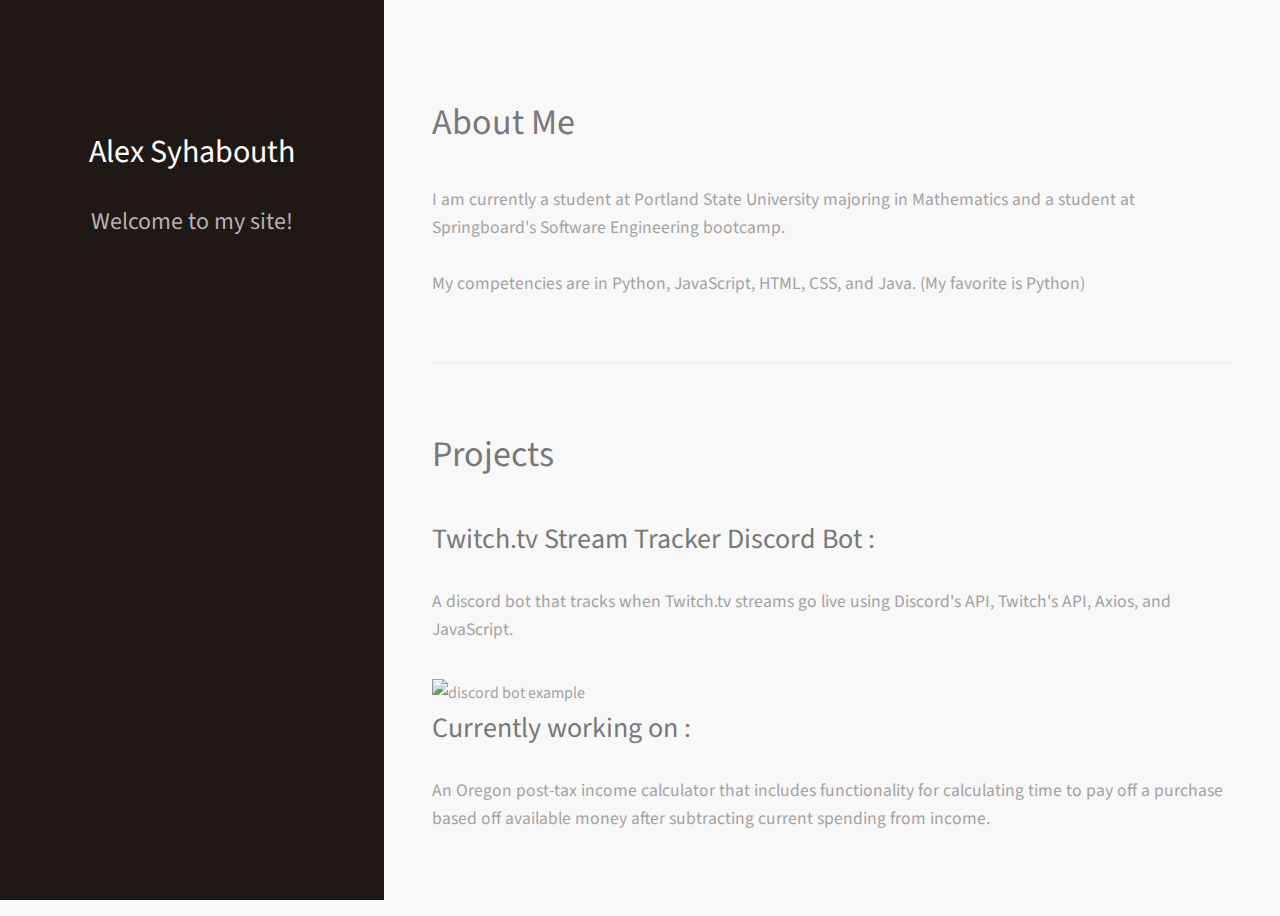
==== commit aebb7384: "Updates" ====
--- a/index.html
+++ b/index.html
@@ -2,4 +2,4 @@
 /*!
  *  Font Awesome 4.7.0 by @davegandy - http://fontawesome.io - @fontawesome
  *  License - http://fontawesome.io/license (Font: SIL OFL 1.1, CSS: MIT License)
- */@font-face{font-family:FontAwesome;src:url(/website/static/fontawesome-webfont-674f50d287a8c48dc19ba404d20fe713.eot);src:url(/website/static/fontawesome-webfont-674f50d287a8c48dc19ba404d20fe713.eot?#iefix&v=4.7.0) format("embedded-opentype"),url(/website/static/fontawesome-webfont-af7ae505a9eed503f8b8e6982036873e.woff2) format("woff2"),url(/website/static/fontawesome-webfont-fee66e712a8a08eef5805a46892932ad.woff) format("woff"),url(/website/static/fontawesome-webfont-b06871f281fee6b241d60582ae9369b9.ttf) format("truetype"),url(/website/static/fontawesome-webfont-acf3dcb7ff752b5296ca23ba2c7c2606.svg#fontawesomeregular) format("svg");font-weight:400;font-style:normal}.fa{display:inline-block;font:normal normal normal 14px/1 FontAwesome;font-size:inherit;text-rendering:auto;-webkit-font-smoothing:antialiased;-moz-osx-font-smoothing:grayscale}.fa-lg{font-size:1.33333333em;line-height:.75em;vertical-align:-15%}.fa-2x{font-size:2em}.fa-3x{font-size:3em}.fa-4x{font-size:4em}.fa-5x{font-size:5em}.fa-fw{width:1.28571429em;text-align:center}.fa-ul{padding-left:0;margin-left:2.14285714em;list-style-type:none}.fa-ul>li{position:relative}.fa-li{position:absolute;left:-2.14285714em;width:2.14285714em;top:.14285714em;text-align:center}.fa-li.fa-lg{left:-1.85714286em}.fa-border{padding:.2em .25em .15em;border:.08em solid #eee;border-radius:.1em}.fa-pull-left{float:left}.fa-pull-right{float:right}.fa.fa-pull-left{margin-right:.3em}.fa.fa-pull-right{margin-left:.3em}.pull-right{float:right}.pull-left{float:left}.fa.pull-left{margin-right:.3em}.fa.pull-right{margin-left:.3em}.fa-spin{-webkit-animation:fa-spin 2s linear infinite;animation:fa-spin 2s linear infinite}.fa-pulse{-webkit-animation:fa-spin 1s steps(8) infinite;animation:fa-spin 1s steps(8) infinite}@-webkit-keyframes fa-spin{0%{-webkit-transform:rotate(0deg);transform:rotate(0deg)}to{-webkit-transform:rotate(359deg);transform:rotate(359deg)}}@keyframes fa-spin{0%{-webkit-transform:rotate(0deg);transform:rotate(0deg)}to{-webkit-transform:rotate(359deg);transform:rotate(359deg)}}.fa-rotate-90{-ms-filter:"progid:DXImageTransform.Microsoft.BasicImage(rotation=1)";-webkit-transform:rotate(90deg);transform:rotate(90deg)}.fa-rotate-180{-ms-filter:"progid:DXImageTransform.Microsoft.BasicImage(rotation=2)";-webkit-transform:rotate(180deg);transform:rotate(180deg)}.fa-rotate-270{-ms-filter:"progid:DXImageTransform.Microsoft.BasicImage(rotation=3)";-webkit-transform:rotate(270deg);transform:rotate(270deg)}.fa-flip-horizontal{-ms-filter:"progid:DXImageTransform.Microsoft.BasicImage(rotation=0, mirror=1)";-webkit-transform:scaleX(-1);transform:scaleX(-1)}.fa-flip-vertical{-ms-filter:"progid:DXImageTransform.Microsoft.BasicImage(rotation=2, mirror=1)";-webkit-transform:scaleY(-1);transform:scaleY(-1)}:root .fa-flip-horizontal,:root .fa-flip-vertical,:root .fa-rotate-90,:root .fa-rotate-180,:root .fa-rotate-270{-webkit-filter:none;filter:none}.fa-stack{position:relative;display:inline-block;width:2em;height:2em;line-height:2em;vertical-align:middle}.fa-stack-1x,.fa-stack-2x{position:absolute;left:0;width:100%;text-align:center}.fa-stack-1x{line-height:inherit}.fa-stack-2x{font-size:2em}.fa-inverse{color:#fff}.fa-glass:before{content:"\F000"}.fa-music:before{content:"\F001"}.fa-search:before{content:"\F002"}.fa-envelope-o:before{content:"\F003"}.fa-heart:before{content:"\F004"}.fa-star:before{content:"\F005"}.fa-star-o:before{content:"\F006"}.fa-user:before{content:"\F007"}.fa-film:before{content:"\F008"}.fa-th-large:before{content:"\F009"}.fa-th:before{content:"\F00A"}.fa-th-list:before{content:"\F00B"}.fa-check:before{content:"\F00C"}.fa-close:before,.fa-remove:before,.fa-times:before{content:"\F00D"}.fa-search-plus:before{content:"\F00E"}.fa-search-minus:before{content:"\F010"}.fa-power-off:before{content:"\F011"}.fa-signal:before{content:"\F012"}.fa-cog:before,.fa-gear:before{content:"\F013"}.fa-trash-o:before{content:"\F014"}.fa-home:before{content:"\F015"}.fa-file-o:before{content:"\F016"}.fa-clock-o:before{content:"\F017"}.fa-road:before{content:"\F018"}.fa-download:before{content:"\F019"}.fa-arrow-circle-o-down:before{content:"\F01A"}.fa-arrow-circle-o-up:before{content:"\F01B"}.fa-inbox:before{content:"\F01C"}.fa-play-circle-o:before{content:"\F01D"}.fa-repeat:before,.fa-rotate-right:before{content:"\F01E"}.fa-refresh:before{content:"\F021"}.fa-list-alt:before{content:"\F022"}.fa-lock:before{content:"\F023"}.fa-flag:before{content:"\F024"}.fa-headphones:before{content:"\F025"}.fa-volume-off:before{content:"\F026"}.fa-volume-down:before{content:"\F027"}.fa-volume-up:before{content:"\F028"}.fa-qrcode:before{content:"\F029"}.fa-barcode:before{content:"\F02A"}.fa-tag:before{content:"\F02B"}.fa-tags:before{content:"\F02C"}.fa-book:before{content:"\F02D"}.fa-bookmark:before{content:"\F02E"}.fa-print:before{content:"\F02F"}.fa-camera:before{content:"\F030"}.fa-font:before{content:"\F031"}.fa-bold:before{content:"\F032"}.fa-italic:before{content:"\F033"}.fa-text-height:before{content:"\F034"}.fa-text-width:before{content:"\F035"}.fa-align-left:before{content:"\F036"}.fa-align-center:before{content:"\F037"}.fa-align-right:before{content:"\F038"}.fa-align-justify:before{content:"\F039"}.fa-list:before{content:"\F03A"}.fa-dedent:before,.fa-outdent:before{content:"\F03B"}.fa-indent:before{content:"\F03C"}.fa-video-camera:before{content:"\F03D"}.fa-image:before,.fa-photo:before,.fa-picture-o:before{content:"\F03E"}.fa-pencil:before{content:"\F040"}.fa-map-marker:before{content:"\F041"}.fa-adjust:before{content:"\F042"}.fa-tint:before{content:"\F043"}.fa-edit:before,.fa-pencil-square-o:before{content:"\F044"}.fa-share-square-o:before{content:"\F045"}.fa-check-square-o:before{content:"\F046"}.fa-arrows:before{content:"\F047"}.fa-step-backward:before{content:"\F048"}.fa-fast-backward:before{content:"\F049"}.fa-backward:before{content:"\F04A"}.fa-play:before{content:"\F04B"}.fa-pause:before{content:"\F04C"}.fa-stop:before{content:"\F04D"}.fa-forward:before{content:"\F04E"}.fa-fast-forward:before{content:"\F050"}.fa-step-forward:before{content:"\F051"}.fa-eject:before{content:"\F052"}.fa-chevron-left:before{content:"\F053"}.fa-chevron-right:before{content:"\F054"}.fa-plus-circle:before{content:"\F055"}.fa-minus-circle:before{content:"\F056"}.fa-times-circle:before{content:"\F057"}.fa-check-circle:before{content:"\F058"}.fa-question-circle:before{content:"\F059"}.fa-info-circle:before{content:"\F05A"}.fa-crosshairs:before{content:"\F05B"}.fa-times-circle-o:before{content:"\F05C"}.fa-check-circle-o:before{content:"\F05D"}.fa-ban:before{content:"\F05E"}.fa-arrow-left:before{content:"\F060"}.fa-arrow-right:before{content:"\F061"}.fa-arrow-up:before{content:"\F062"}.fa-arrow-down:before{content:"\F063"}.fa-mail-forward:before,.fa-share:before{content:"\F064"}.fa-expand:before{content:"\F065"}.fa-compress:before{content:"\F066"}.fa-plus:before{content:"\F067"}.fa-minus:before{content:"\F068"}.fa-asterisk:before{content:"\F069"}.fa-exclamation-circle:before{content:"\F06A"}.fa-gift:before{content:"\F06B"}.fa-leaf:before{content:"\F06C"}.fa-fire:before{content:"\F06D"}.fa-eye:before{content:"\F06E"}.fa-eye-slash:before{content:"\F070"}.fa-exclamation-triangle:before,.fa-warning:before{content:"\F071"}.fa-plane:before{content:"\F072"}.fa-calendar:before{content:"\F073"}.fa-random:before{content:"\F074"}.fa-comment:before{content:"\F075"}.fa-magnet:before{content:"\F076"}.fa-chevron-up:before{content:"\F077"}.fa-chevron-down:before{content:"\F078"}.fa-retweet:before{content:"\F079"}.fa-shopping-cart:before{content:"\F07A"}.fa-folder:before{content:"\F07B"}.fa-folder-open:before{content:"\F07C"}.fa-arrows-v:before{content:"\F07D"}.fa-arrows-h:before{content:"\F07E"}.fa-bar-chart-o:before,.fa-bar-chart:before{content:"\F080"}.fa-twitter-square:before{content:"\F081"}.fa-facebook-square:before{content:"\F082"}.fa-camera-retro:before{content:"\F083"}.fa-key:before{content:"\F084"}.fa-cogs:before,.fa-gears:before{content:"\F085"}.fa-comments:before{content:"\F086"}.fa-thumbs-o-up:before{content:"\F087"}.fa-thumbs-o-down:before{content:"\F088"}.fa-star-half:before{content:"\F089"}.fa-heart-o:before{content:"\F08A"}.fa-sign-out:before{content:"\F08B"}.fa-linkedin-square:before{content:"\F08C"}.fa-thumb-tack:before{content:"\F08D"}.fa-external-link:before{content:"\F08E"}.fa-sign-in:before{content:"\F090"}.fa-trophy:before{content:"\F091"}.fa-github-square:before{content:"\F092"}.fa-upload:before{content:"\F093"}.fa-lemon-o:before{content:"\F094"}.fa-phone:before{content:"\F095"}.fa-square-o:before{content:"\F096"}.fa-bookmark-o:before{content:"\F097"}.fa-phone-square:before{content:"\F098"}.fa-twitter:before{content:"\F099"}.fa-facebook-f:before,.fa-facebook:before{content:"\F09A"}.fa-github:before{content:"\F09B"}.fa-unlock:before{content:"\F09C"}.fa-credit-card:before{content:"\F09D"}.fa-feed:before,.fa-rss:before{content:"\F09E"}.fa-hdd-o:before{content:"\F0A0"}.fa-bullhorn:before{content:"\F0A1"}.fa-bell:before{content:"\F0F3"}.fa-certificate:before{content:"\F0A3"}.fa-hand-o-right:before{content:"\F0A4"}.fa-hand-o-left:before{content:"\F0A5"}.fa-hand-o-up:before{content:"\F0A6"}.fa-hand-o-down:before{content:"\F0A7"}.fa-arrow-circle-left:before{content:"\F0A8"}.fa-arrow-circle-right:before{content:"\F0A9"}.fa-arrow-circle-up:before{content:"\F0AA"}.fa-arrow-circle-down:before{content:"\F0AB"}.fa-globe:before{content:"\F0AC"}.fa-wrench:before{content:"\F0AD"}.fa-tasks:before{content:"\F0AE"}.fa-filter:before{content:"\F0B0"}.fa-briefcase:before{content:"\F0B1"}.fa-arrows-alt:before{content:"\F0B2"}.fa-group:before,.fa-users:before{content:"\F0C0"}.fa-chain:before,.fa-link:before{content:"\F0C1"}.fa-cloud:before{content:"\F0C2"}.fa-flask:before{content:"\F0C3"}.fa-cut:before,.fa-scissors:before{content:"\F0C4"}.fa-copy:before,.fa-files-o:before{content:"\F0C5"}.fa-paperclip:before{content:"\F0C6"}.fa-floppy-o:before,.fa-save:before{content:"\F0C7"}.fa-square:before{content:"\F0C8"}.fa-bars:before,.fa-navicon:before,.fa-reorder:before{content:"\F0C9"}.fa-list-ul:before{content:"\F0CA"}.fa-list-ol:before{content:"\F0CB"}.fa-strikethrough:before{content:"\F0CC"}.fa-underline:before{content:"\F0CD"}.fa-table:before{content:"\F0CE"}.fa-magic:before{content:"\F0D0"}.fa-truck:before{content:"\F0D1"}.fa-pinterest:before{content:"\F0D2"}.fa-pinterest-square:before{content:"\F0D3"}.fa-google-plus-square:before{content:"\F0D4"}.fa-google-plus:before{content:"\F0D5"}.fa-money:before{content:"\F0D6"}.fa-caret-down:before{content:"\F0D7"}.fa-caret-up:before{content:"\F0D8"}.fa-caret-left:before{content:"\F0D9"}.fa-caret-right:before{content:"\F0DA"}.fa-columns:before{content:"\F0DB"}.fa-sort:before,.fa-unsorted:before{content:"\F0DC"}.fa-sort-desc:before,.fa-sort-down:before{content:"\F0DD"}.fa-sort-asc:before,.fa-sort-up:before{content:"\F0DE"}.fa-envelope:before{content:"\F0E0"}.fa-linkedin:before{content:"\F0E1"}.fa-rotate-left:before,.fa-undo:before{content:"\F0E2"}.fa-gavel:before,.fa-legal:before{content:"\F0E3"}.fa-dashboard:before,.fa-tachometer:before{content:"\F0E4"}.fa-comment-o:before{content:"\F0E5"}.fa-comments-o:before{content:"\F0E6"}.fa-bolt:before,.fa-flash:before{content:"\F0E7"}.fa-sitemap:before{content:"\F0E8"}.fa-umbrella:before{content:"\F0E9"}.fa-clipboard:before,.fa-paste:before{content:"\F0EA"}.fa-lightbulb-o:before{content:"\F0EB"}.fa-exchange:before{content:"\F0EC"}.fa-cloud-download:before{content:"\F0ED"}.fa-cloud-upload:before{content:"\F0EE"}.fa-user-md:before{content:"\F0F0"}.fa-stethoscope:before{content:"\F0F1"}.fa-suitcase:before{content:"\F0F2"}.fa-bell-o:before{content:"\F0A2"}.fa-coffee:before{content:"\F0F4"}.fa-cutlery:before{content:"\F0F5"}.fa-file-text-o:before{content:"\F0F6"}.fa-building-o:before{content:"\F0F7"}.fa-hospital-o:before{content:"\F0F8"}.fa-ambulance:before{content:"\F0F9"}.fa-medkit:before{content:"\F0FA"}.fa-fighter-jet:before{content:"\F0FB"}.fa-beer:before{content:"\F0FC"}.fa-h-square:before{content:"\F0FD"}.fa-plus-square:before{content:"\F0FE"}.fa-angle-double-left:before{content:"\F100"}.fa-angle-double-right:before{content:"\F101"}.fa-angle-double-up:before{content:"\F102"}.fa-angle-double-down:before{content:"\F103"}.fa-angle-left:before{content:"\F104"}.fa-angle-right:before{content:"\F105"}.fa-angle-up:before{content:"\F106"}.fa-angle-down:before{content:"\F107"}.fa-desktop:before{content:"\F108"}.fa-laptop:before{content:"\F109"}.fa-tablet:before{content:"\F10A"}.fa-mobile-phone:before,.fa-mobile:before{content:"\F10B"}.fa-circle-o:before{content:"\F10C"}.fa-quote-left:before{content:"\F10D"}.fa-quote-right:before{content:"\F10E"}.fa-spinner:before{content:"\F110"}.fa-circle:before{content:"\F111"}.fa-mail-reply:before,.fa-reply:before{content:"\F112"}.fa-github-alt:before{content:"\F113"}.fa-folder-o:before{content:"\F114"}.fa-folder-open-o:before{content:"\F115"}.fa-smile-o:before{content:"\F118"}.fa-frown-o:before{content:"\F119"}.fa-meh-o:before{content:"\F11A"}.fa-gamepad:before{content:"\F11B"}.fa-keyboard-o:before{content:"\F11C"}.fa-flag-o:before{content:"\F11D"}.fa-flag-checkered:before{content:"\F11E"}.fa-terminal:before{content:"\F120"}.fa-code:before{content:"\F121"}.fa-mail-reply-all:before,.fa-reply-all:before{content:"\F122"}.fa-star-half-empty:before,.fa-star-half-full:before,.fa-star-half-o:before{content:"\F123"}.fa-location-arrow:before{content:"\F124"}.fa-crop:before{content:"\F125"}.fa-code-fork:before{content:"\F126"}.fa-chain-broken:before,.fa-unlink:before{content:"\F127"}.fa-question:before{content:"\F128"}.fa-info:before{content:"\F129"}.fa-exclamation:before{content:"\F12A"}.fa-superscript:before{content:"\F12B"}.fa-subscript:before{content:"\F12C"}.fa-eraser:before{content:"\F12D"}.fa-puzzle-piece:before{content:"\F12E"}.fa-microphone:before{content:"\F130"}.fa-microphone-slash:before{content:"\F131"}.fa-shield:before{content:"\F132"}.fa-calendar-o:before{content:"\F133"}.fa-fire-extinguisher:before{content:"\F134"}.fa-rocket:before{content:"\F135"}.fa-maxcdn:before{content:"\F136"}.fa-chevron-circle-left:before{content:"\F137"}.fa-chevron-circle-right:before{content:"\F138"}.fa-chevron-circle-up:before{content:"\F139"}.fa-chevron-circle-down:before{content:"\F13A"}.fa-html5:before{content:"\F13B"}.fa-css3:before{content:"\F13C"}.fa-anchor:before{content:"\F13D"}.fa-unlock-alt:before{content:"\F13E"}.fa-bullseye:before{content:"\F140"}.fa-ellipsis-h:before{content:"\F141"}.fa-ellipsis-v:before{content:"\F142"}.fa-rss-square:before{content:"\F143"}.fa-play-circle:before{content:"\F144"}.fa-ticket:before{content:"\F145"}.fa-minus-square:before{content:"\F146"}.fa-minus-square-o:before{content:"\F147"}.fa-level-up:before{content:"\F148"}.fa-level-down:before{content:"\F149"}.fa-check-square:before{content:"\F14A"}.fa-pencil-square:before{content:"\F14B"}.fa-external-link-square:before{content:"\F14C"}.fa-share-square:before{content:"\F14D"}.fa-compass:before{content:"\F14E"}.fa-caret-square-o-down:before,.fa-toggle-down:before{content:"\F150"}.fa-caret-square-o-up:before,.fa-toggle-up:before{content:"\F151"}.fa-caret-square-o-right:before,.fa-toggle-right:before{content:"\F152"}.fa-eur:before,.fa-euro:before{content:"\F153"}.fa-gbp:before{content:"\F154"}.fa-dollar:before,.fa-usd:before{content:"\F155"}.fa-inr:before,.fa-rupee:before{content:"\F156"}.fa-cny:before,.fa-jpy:before,.fa-rmb:before,.fa-yen:before{content:"\F157"}.fa-rouble:before,.fa-rub:before,.fa-ruble:before{content:"\F158"}.fa-krw:before,.fa-won:before{content:"\F159"}.fa-bitcoin:before,.fa-btc:before{content:"\F15A"}.fa-file:before{content:"\F15B"}.fa-file-text:before{content:"\F15C"}.fa-sort-alpha-asc:before{content:"\F15D"}.fa-sort-alpha-desc:before{content:"\F15E"}.fa-sort-amount-asc:before{content:"\F160"}.fa-sort-amount-desc:before{content:"\F161"}.fa-sort-numeric-asc:before{content:"\F162"}.fa-sort-numeric-desc:before{content:"\F163"}.fa-thumbs-up:before{content:"\F164"}.fa-thumbs-down:before{content:"\F165"}.fa-youtube-square:before{content:"\F166"}.fa-youtube:before{content:"\F167"}.fa-xing:before{content:"\F168"}.fa-xing-square:before{content:"\F169"}.fa-youtube-play:before{content:"\F16A"}.fa-dropbox:before{content:"\F16B"}.fa-stack-overflow:before{content:"\F16C"}.fa-instagram:before{content:"\F16D"}.fa-flickr:before{content:"\F16E"}.fa-adn:before{content:"\F170"}.fa-bitbucket:before{content:"\F171"}.fa-bitbucket-square:before{content:"\F172"}.fa-tumblr:before{content:"\F173"}.fa-tumblr-square:before{content:"\F174"}.fa-long-arrow-down:before{content:"\F175"}.fa-long-arrow-up:before{content:"\F176"}.fa-long-arrow-left:before{content:"\F177"}.fa-long-arrow-right:before{content:"\F178"}.fa-apple:before{content:"\F179"}.fa-windows:before{content:"\F17A"}.fa-android:before{content:"\F17B"}.fa-linux:before{content:"\F17C"}.fa-dribbble:before{content:"\F17D"}.fa-skype:before{content:"\F17E"}.fa-foursquare:before{content:"\F180"}.fa-trello:before{content:"\F181"}.fa-female:before{content:"\F182"}.fa-male:before{content:"\F183"}.fa-gittip:before,.fa-gratipay:before{content:"\F184"}.fa-sun-o:before{content:"\F185"}.fa-moon-o:before{content:"\F186"}.fa-archive:before{content:"\F187"}.fa-bug:before{content:"\F188"}.fa-vk:before{content:"\F189"}.fa-weibo:before{content:"\F18A"}.fa-renren:before{content:"\F18B"}.fa-pagelines:before{content:"\F18C"}.fa-stack-exchange:before{content:"\F18D"}.fa-arrow-circle-o-right:before{content:"\F18E"}.fa-arrow-circle-o-left:before{content:"\F190"}.fa-caret-square-o-left:before,.fa-toggle-left:before{content:"\F191"}.fa-dot-circle-o:before{content:"\F192"}.fa-wheelchair:before{content:"\F193"}.fa-vimeo-square:before{content:"\F194"}.fa-try:before,.fa-turkish-lira:before{content:"\F195"}.fa-plus-square-o:before{content:"\F196"}.fa-space-shuttle:before{content:"\F197"}.fa-slack:before{content:"\F198"}.fa-envelope-square:before{content:"\F199"}.fa-wordpress:before{content:"\F19A"}.fa-openid:before{content:"\F19B"}.fa-bank:before,.fa-institution:before,.fa-university:before{content:"\F19C"}.fa-graduation-cap:before,.fa-mortar-board:before{content:"\F19D"}.fa-yahoo:before{content:"\F19E"}.fa-google:before{content:"\F1A0"}.fa-reddit:before{content:"\F1A1"}.fa-reddit-square:before{content:"\F1A2"}.fa-stumbleupon-circle:before{content:"\F1A3"}.fa-stumbleupon:before{content:"\F1A4"}.fa-delicious:before{content:"\F1A5"}.fa-digg:before{content:"\F1A6"}.fa-pied-piper-pp:before{content:"\F1A7"}.fa-pied-piper-alt:before{content:"\F1A8"}.fa-drupal:before{content:"\F1A9"}.fa-joomla:before{content:"\F1AA"}.fa-language:before{content:"\F1AB"}.fa-fax:before{content:"\F1AC"}.fa-building:before{content:"\F1AD"}.fa-child:before{content:"\F1AE"}.fa-paw:before{content:"\F1B0"}.fa-spoon:before{content:"\F1B1"}.fa-cube:before{content:"\F1B2"}.fa-cubes:before{content:"\F1B3"}.fa-behance:before{content:"\F1B4"}.fa-behance-square:before{content:"\F1B5"}.fa-steam:before{content:"\F1B6"}.fa-steam-square:before{content:"\F1B7"}.fa-recycle:before{content:"\F1B8"}.fa-automobile:before,.fa-car:before{content:"\F1B9"}.fa-cab:before,.fa-taxi:before{content:"\F1BA"}.fa-tree:before{content:"\F1BB"}.fa-spotify:before{content:"\F1BC"}.fa-deviantart:before{content:"\F1BD"}.fa-soundcloud:before{content:"\F1BE"}.fa-database:before{content:"\F1C0"}.fa-file-pdf-o:before{content:"\F1C1"}.fa-file-word-o:before{content:"\F1C2"}.fa-file-excel-o:before{content:"\F1C3"}.fa-file-powerpoint-o:before{content:"\F1C4"}.fa-file-image-o:before,.fa-file-photo-o:before,.fa-file-picture-o:before{content:"\F1C5"}.fa-file-archive-o:before,.fa-file-zip-o:before{content:"\F1C6"}.fa-file-audio-o:before,.fa-file-sound-o:before{content:"\F1C7"}.fa-file-movie-o:before,.fa-file-video-o:before{content:"\F1C8"}.fa-file-code-o:before{content:"\F1C9"}.fa-vine:before{content:"\F1CA"}.fa-codepen:before{content:"\F1CB"}.fa-jsfiddle:before{content:"\F1CC"}.fa-life-bouy:before,.fa-life-buoy:before,.fa-life-ring:before,.fa-life-saver:before,.fa-support:before{content:"\F1CD"}.fa-circle-o-notch:before{content:"\F1CE"}.fa-ra:before,.fa-rebel:before,.fa-resistance:before{content:"\F1D0"}.fa-empire:before,.fa-ge:before{content:"\F1D1"}.fa-git-square:before{content:"\F1D2"}.fa-git:before{content:"\F1D3"}.fa-hacker-news:before,.fa-y-combinator-square:before,.fa-yc-square:before{content:"\F1D4"}.fa-tencent-weibo:before{content:"\F1D5"}.fa-qq:before{content:"\F1D6"}.fa-wechat:before,.fa-weixin:before{content:"\F1D7"}.fa-paper-plane:before,.fa-send:before{content:"\F1D8"}.fa-paper-plane-o:before,.fa-send-o:before{content:"\F1D9"}.fa-history:before{content:"\F1DA"}.fa-circle-thin:before{content:"\F1DB"}.fa-header:before{content:"\F1DC"}.fa-paragraph:before{content:"\F1DD"}.fa-sliders:before{content:"\F1DE"}.fa-share-alt:before{content:"\F1E0"}.fa-share-alt-square:before{content:"\F1E1"}.fa-bomb:before{content:"\F1E2"}.fa-futbol-o:before,.fa-soccer-ball-o:before{content:"\F1E3"}.fa-tty:before{content:"\F1E4"}.fa-binoculars:before{content:"\F1E5"}.fa-plug:before{content:"\F1E6"}.fa-slideshare:before{content:"\F1E7"}.fa-twitch:before{content:"\F1E8"}.fa-yelp:before{content:"\F1E9"}.fa-newspaper-o:before{content:"\F1EA"}.fa-wifi:before{content:"\F1EB"}.fa-calculator:before{content:"\F1EC"}.fa-paypal:before{content:"\F1ED"}.fa-google-wallet:before{content:"\F1EE"}.fa-cc-visa:before{content:"\F1F0"}.fa-cc-mastercard:before{content:"\F1F1"}.fa-cc-discover:before{content:"\F1F2"}.fa-cc-amex:before{content:"\F1F3"}.fa-cc-paypal:before{content:"\F1F4"}.fa-cc-stripe:before{content:"\F1F5"}.fa-bell-slash:before{content:"\F1F6"}.fa-bell-slash-o:before{content:"\F1F7"}.fa-trash:before{content:"\F1F8"}.fa-copyright:before{content:"\F1F9"}.fa-at:before{content:"\F1FA"}.fa-eyedropper:before{content:"\F1FB"}.fa-paint-brush:before{content:"\F1FC"}.fa-birthday-cake:before{content:"\F1FD"}.fa-area-chart:before{content:"\F1FE"}.fa-pie-chart:before{content:"\F200"}.fa-line-chart:before{content:"\F201"}.fa-lastfm:before{content:"\F202"}.fa-lastfm-square:before{content:"\F203"}.fa-toggle-off:before{content:"\F204"}.fa-toggle-on:before{content:"\F205"}.fa-bicycle:before{content:"\F206"}.fa-bus:before{content:"\F207"}.fa-ioxhost:before{content:"\F208"}.fa-angellist:before{content:"\F209"}.fa-cc:before{content:"\F20A"}.fa-ils:before,.fa-shekel:before,.fa-sheqel:before{content:"\F20B"}.fa-meanpath:before{content:"\F20C"}.fa-buysellads:before{content:"\F20D"}.fa-connectdevelop:before{content:"\F20E"}.fa-dashcube:before{content:"\F210"}.fa-forumbee:before{content:"\F211"}.fa-leanpub:before{content:"\F212"}.fa-sellsy:before{content:"\F213"}.fa-shirtsinbulk:before{content:"\F214"}.fa-simplybuilt:before{content:"\F215"}.fa-skyatlas:before{content:"\F216"}.fa-cart-plus:before{content:"\F217"}.fa-cart-arrow-down:before{content:"\F218"}.fa-diamond:before{content:"\F219"}.fa-ship:before{content:"\F21A"}.fa-user-secret:before{content:"\F21B"}.fa-motorcycle:before{content:"\F21C"}.fa-street-view:before{content:"\F21D"}.fa-heartbeat:before{content:"\F21E"}.fa-venus:before{content:"\F221"}.fa-mars:before{content:"\F222"}.fa-mercury:before{content:"\F223"}.fa-intersex:before,.fa-transgender:before{content:"\F224"}.fa-transgender-alt:before{content:"\F225"}.fa-venus-double:before{content:"\F226"}.fa-mars-double:before{content:"\F227"}.fa-venus-mars:before{content:"\F228"}.fa-mars-stroke:before{content:"\F229"}.fa-mars-stroke-v:before{content:"\F22A"}.fa-mars-stroke-h:before{content:"\F22B"}.fa-neuter:before{content:"\F22C"}.fa-genderless:before{content:"\F22D"}.fa-facebook-official:before{content:"\F230"}.fa-pinterest-p:before{content:"\F231"}.fa-whatsapp:before{content:"\F232"}.fa-server:before{content:"\F233"}.fa-user-plus:before{content:"\F234"}.fa-user-times:before{content:"\F235"}.fa-bed:before,.fa-hotel:before{content:"\F236"}.fa-viacoin:before{content:"\F237"}.fa-train:before{content:"\F238"}.fa-subway:before{content:"\F239"}.fa-medium:before{content:"\F23A"}.fa-y-combinator:before,.fa-yc:before{content:"\F23B"}.fa-optin-monster:before{content:"\F23C"}.fa-opencart:before{content:"\F23D"}.fa-expeditedssl:before{content:"\F23E"}.fa-battery-4:before,.fa-battery-full:before,.fa-battery:before{content:"\F240"}.fa-battery-3:before,.fa-battery-three-quarters:before{content:"\F241"}.fa-battery-2:before,.fa-battery-half:before{content:"\F242"}.fa-battery-1:before,.fa-battery-quarter:before{content:"\F243"}.fa-battery-0:before,.fa-battery-empty:before{content:"\F244"}.fa-mouse-pointer:before{content:"\F245"}.fa-i-cursor:before{content:"\F246"}.fa-object-group:before{content:"\F247"}.fa-object-ungroup:before{content:"\F248"}.fa-sticky-note:before{content:"\F249"}.fa-sticky-note-o:before{content:"\F24A"}.fa-cc-jcb:before{content:"\F24B"}.fa-cc-diners-club:before{content:"\F24C"}.fa-clone:before{content:"\F24D"}.fa-balance-scale:before{content:"\F24E"}.fa-hourglass-o:before{content:"\F250"}.fa-hourglass-1:before,.fa-hourglass-start:before{content:"\F251"}.fa-hourglass-2:before,.fa-hourglass-half:before{content:"\F252"}.fa-hourglass-3:before,.fa-hourglass-end:before{content:"\F253"}.fa-hourglass:before{content:"\F254"}.fa-hand-grab-o:before,.fa-hand-rock-o:before{content:"\F255"}.fa-hand-paper-o:before,.fa-hand-stop-o:before{content:"\F256"}.fa-hand-scissors-o:before{content:"\F257"}.fa-hand-lizard-o:before{content:"\F258"}.fa-hand-spock-o:before{content:"\F259"}.fa-hand-pointer-o:before{content:"\F25A"}.fa-hand-peace-o:before{content:"\F25B"}.fa-trademark:before{content:"\F25C"}.fa-registered:before{content:"\F25D"}.fa-creative-commons:before{content:"\F25E"}.fa-gg:before{content:"\F260"}.fa-gg-circle:before{content:"\F261"}.fa-tripadvisor:before{content:"\F262"}.fa-odnoklassniki:before{content:"\F263"}.fa-odnoklassniki-square:before{content:"\F264"}.fa-get-pocket:before{content:"\F265"}.fa-wikipedia-w:before{content:"\F266"}.fa-safari:before{content:"\F267"}.fa-chrome:before{content:"\F268"}.fa-firefox:before{content:"\F269"}.fa-opera:before{content:"\F26A"}.fa-internet-explorer:before{content:"\F26B"}.fa-television:before,.fa-tv:before{content:"\F26C"}.fa-contao:before{content:"\F26D"}.fa-500px:before{content:"\F26E"}.fa-amazon:before{content:"\F270"}.fa-calendar-plus-o:before{content:"\F271"}.fa-calendar-minus-o:before{content:"\F272"}.fa-calendar-times-o:before{content:"\F273"}.fa-calendar-check-o:before{content:"\F274"}.fa-industry:before{content:"\F275"}.fa-map-pin:before{content:"\F276"}.fa-map-signs:before{content:"\F277"}.fa-map-o:before{content:"\F278"}.fa-map:before{content:"\F279"}.fa-commenting:before{content:"\F27A"}.fa-commenting-o:before{content:"\F27B"}.fa-houzz:before{content:"\F27C"}.fa-vimeo:before{content:"\F27D"}.fa-black-tie:before{content:"\F27E"}.fa-fonticons:before{content:"\F280"}.fa-reddit-alien:before{content:"\F281"}.fa-edge:before{content:"\F282"}.fa-credit-card-alt:before{content:"\F283"}.fa-codiepie:before{content:"\F284"}.fa-modx:before{content:"\F285"}.fa-fort-awesome:before{content:"\F286"}.fa-usb:before{content:"\F287"}.fa-product-hunt:before{content:"\F288"}.fa-mixcloud:before{content:"\F289"}.fa-scribd:before{content:"\F28A"}.fa-pause-circle:before{content:"\F28B"}.fa-pause-circle-o:before{content:"\F28C"}.fa-stop-circle:before{content:"\F28D"}.fa-stop-circle-o:before{content:"\F28E"}.fa-shopping-bag:before{content:"\F290"}.fa-shopping-basket:before{content:"\F291"}.fa-hashtag:before{content:"\F292"}.fa-bluetooth:before{content:"\F293"}.fa-bluetooth-b:before{content:"\F294"}.fa-percent:before{content:"\F295"}.fa-gitlab:before{content:"\F296"}.fa-wpbeginner:before{content:"\F297"}.fa-wpforms:before{content:"\F298"}.fa-envira:before{content:"\F299"}.fa-universal-access:before{content:"\F29A"}.fa-wheelchair-alt:before{content:"\F29B"}.fa-question-circle-o:before{content:"\F29C"}.fa-blind:before{content:"\F29D"}.fa-audio-description:before{content:"\F29E"}.fa-volume-control-phone:before{content:"\F2A0"}.fa-braille:before{content:"\F2A1"}.fa-assistive-listening-systems:before{content:"\F2A2"}.fa-american-sign-language-interpreting:before,.fa-asl-interpreting:before{content:"\F2A3"}.fa-deaf:before,.fa-deafness:before,.fa-hard-of-hearing:before{content:"\F2A4"}.fa-glide:before{content:"\F2A5"}.fa-glide-g:before{content:"\F2A6"}.fa-sign-language:before,.fa-signing:before{content:"\F2A7"}.fa-low-vision:before{content:"\F2A8"}.fa-viadeo:before{content:"\F2A9"}.fa-viadeo-square:before{content:"\F2AA"}.fa-snapchat:before{content:"\F2AB"}.fa-snapchat-ghost:before{content:"\F2AC"}.fa-snapchat-square:before{content:"\F2AD"}.fa-pied-piper:before{content:"\F2AE"}.fa-first-order:before{content:"\F2B0"}.fa-yoast:before{content:"\F2B1"}.fa-themeisle:before{content:"\F2B2"}.fa-google-plus-circle:before,.fa-google-plus-official:before{content:"\F2B3"}.fa-fa:before,.fa-font-awesome:before{content:"\F2B4"}.fa-handshake-o:before{content:"\F2B5"}.fa-envelope-open:before{content:"\F2B6"}.fa-envelope-open-o:before{content:"\F2B7"}.fa-linode:before{content:"\F2B8"}.fa-address-book:before{content:"\F2B9"}.fa-address-book-o:before{content:"\F2BA"}.fa-address-card:before,.fa-vcard:before{content:"\F2BB"}.fa-address-card-o:before,.fa-vcard-o:before{content:"\F2BC"}.fa-user-circle:before{content:"\F2BD"}.fa-user-circle-o:before{content:"\F2BE"}.fa-user-o:before{content:"\F2C0"}.fa-id-badge:before{content:"\F2C1"}.fa-drivers-license:before,.fa-id-card:before{content:"\F2C2"}.fa-drivers-license-o:before,.fa-id-card-o:before{content:"\F2C3"}.fa-quora:before{content:"\F2C4"}.fa-free-code-camp:before{content:"\F2C5"}.fa-telegram:before{content:"\F2C6"}.fa-thermometer-4:before,.fa-thermometer-full:before,.fa-thermometer:before{content:"\F2C7"}.fa-thermometer-3:before,.fa-thermometer-three-quarters:before{content:"\F2C8"}.fa-thermometer-2:before,.fa-thermometer-half:before{content:"\F2C9"}.fa-thermometer-1:before,.fa-thermometer-quarter:before{content:"\F2CA"}.fa-thermometer-0:before,.fa-thermometer-empty:before{content:"\F2CB"}.fa-shower:before{content:"\F2CC"}.fa-bath:before,.fa-bathtub:before,.fa-s15:before{content:"\F2CD"}.fa-podcast:before{content:"\F2CE"}.fa-window-maximize:before{content:"\F2D0"}.fa-window-minimize:before{content:"\F2D1"}.fa-window-restore:before{content:"\F2D2"}.fa-times-rectangle:before,.fa-window-close:before{content:"\F2D3"}.fa-times-rectangle-o:before,.fa-window-close-o:before{content:"\F2D4"}.fa-bandcamp:before{content:"\F2D5"}.fa-grav:before{content:"\F2D6"}.fa-etsy:before{content:"\F2D7"}.fa-imdb:before{content:"\F2D8"}.fa-ravelry:before{content:"\F2D9"}.fa-eercast:before{content:"\F2DA"}.fa-microchip:before{content:"\F2DB"}.fa-snowflake-o:before{content:"\F2DC"}.fa-superpowers:before{content:"\F2DD"}.fa-wpexplorer:before{content:"\F2DE"}.fa-meetup:before{content:"\F2E0"}.sr-only{position:absolute;width:1px;height:1px;padding:0;margin:-1px;overflow:hidden;clip:rect(0,0,0,0);border:0}.sr-only-focusable:active,.sr-only-focusable:focus{position:static;width:auto;height:auto;margin:0;overflow:visible;clip:auto}a,abbr,acronym,address,applet,article,aside,audio,b,big,blockquote,body,canvas,caption,center,cite,code,dd,del,details,dfn,div,dl,dt,em,embed,fieldset,figcaption,figure,footer,form,h1,h2,h3,h4,h5,h6,header,hgroup,html,i,iframe,img,ins,kbd,label,legend,li,mark,menu,nav,object,ol,output,p,pre,q,ruby,s,samp,section,small,span,strike,strong,sub,summary,sup,table,tbody,td,tfoot,th,thead,time,tr,tt,u,ul,var,video{margin:0;padding:0;border:0;font-size:100%;font:inherit;vertical-align:baseline}article,aside,details,figcaption,figure,footer,header,hgroup,menu,nav,section{display:block}body{line-height:1}ol,ul{list-style:none}blockquote,q{quotes:none}blockquote:after,blockquote:before,q:after,q:before{content:"";content:none}table{border-collapse:collapse;border-spacing:0}body{-webkit-text-size-adjust:none}*,:after,:before{box-sizing:border-box}.container{margin-left:auto;margin-right:auto}.container.\31 25\25{width:100%;max-width:1200px;min-width:960px}.container.\37 5\25{width:720px}.container.\35 0\25{width:480px}.container.\32 5\25{width:240px}.container{width:960px}@media screen and (max-width:1800px){.container.\31 25\25{width:100%;max-width:1200px;min-width:960px}.container.\37 5\25{width:720px}.container.\35 0\25{width:480px}.container.\32 5\25{width:240px}.container{width:960px}}@media screen and (max-width:1280px){.container.\31 25\25{width:100%;max-width:1200px;min-width:960px}.container.\37 5\25{width:720px}.container.\35 0\25{width:480px}.container.\32 5\25{width:240px}.container{width:960px}}@media screen and (max-width:980px){.container.\31 25\25{width:100%;max-width:1200px;min-width:960px}.container.\37 5\25{width:720px}.container.\35 0\25{width:480px}.container.\32 5\25{width:240px}.container{width:960px}}@media screen and (max-width:736px){.container.\31 25\25{width:100%;max-width:1200px;min-width:960px}.container.\37 5\25{width:720px}.container.\35 0\25{width:480px}.container.\32 5\25{width:240px}.container{width:960px}}@media screen and (max-width:480px){.container.\31 25\25{width:100%;max-width:1200px;min-width:960px}.container.\37 5\25{width:720px}.container.\35 0\25{width:480px}.container.\32 5\25{width:240px}.container{width:960px}}.row{border-bottom:1px solid transparent}.row,.row>*{box-sizing:border-box}.row>*{float:left}.row:after,.row:before{content:"";display:block;clear:both;height:0}.row.uniform>*>:first-child{margin-top:0}.row.uniform>*>:last-child{margin-bottom:0}.row.\30 \25>*{padding:0}.row.\30 \25{margin:0 0 -1px}.row.uniform.\30 \25>*{padding:0}.row.uniform.\30 \25{margin:0 0 -1px}.row>*{padding:0 0 0 2.5em}.row{margin:0 0 -1px -2.5em}.row.uniform>*{padding:2.5em 0 0 2.5em}.row.uniform{margin:-2.5em 0 -1px -2.5em}.row.\32 00\25>*{padding:0 0 0 5em}.row.\32 00\25{margin:0 0 -1px -5em}.row.uniform.\32 00\25>*{padding:5em 0 0 5em}.row.uniform.\32 00\25{margin:-5em 0 -1px -5em}.row.\31 50\25>*{padding:0 0 0 3.75em}.row.\31 50\25{margin:0 0 -1px -3.75em}.row.uniform.\31 50\25>*{padding:3.75em 0 0 3.75em}.row.uniform.\31 50\25{margin:-3.75em 0 -1px -3.75em}.row.\35 0\25>*{padding:0 0 0 1.25em}.row.\35 0\25{margin:0 0 -1px -1.25em}.row.uniform.\35 0\25>*{padding:1.25em 0 0 1.25em}.row.uniform.\35 0\25{margin:-1.25em 0 -1px -1.25em}.row.\32 5\25>*{padding:0 0 0 .625em}.row.\32 5\25{margin:0 0 -1px -.625em}.row.uniform.\32 5\25>*{padding:.625em 0 0 .625em}.row.uniform.\32 5\25{margin:-.625em 0 -1px -.625em}.\31 2u,.\31 2u24{width:100%;clear:none;margin-left:0}.\31 1u,.\31 1u24{width:91.6666666667%;clear:none;margin-left:0}.\31 0u,.\31 0u24{width:83.3333333333%;clear:none;margin-left:0}.\39 u,.\39 u24{width:75%;clear:none;margin-left:0}.\38 u,.\38 u24{width:66.6666666667%;clear:none;margin-left:0}.\37 u,.\37 u24{width:58.3333333333%;clear:none;margin-left:0}.\36 u,.\36 u24{width:50%;clear:none;margin-left:0}.\35 u,.\35 u24{width:41.6666666667%;clear:none;margin-left:0}.\34 u,.\34 u24{width:33.3333333333%;clear:none;margin-left:0}.\33 u,.\33 u24{width:25%;clear:none;margin-left:0}.\32 u,.\32 u24{width:16.6666666667%;clear:none;margin-left:0}.\31 u,.\31 u24{width:8.3333333333%;clear:none;margin-left:0}.\31 0u24+*,.\31 1u24+*,.\31 2u24+*,.\31 u24+*,.\32 u24+*,.\33 u24+*,.\34 u24+*,.\35 u24+*,.\36 u24+*,.\37 u24+*,.\38 u24+*,.\39 u24+*{clear:left}.-11u{margin-left:91.6666666667%}.-10u{margin-left:83.3333333333%}.-9u{margin-left:75%}.-8u{margin-left:66.6666666667%}.-7u{margin-left:58.3333333333%}.-6u{margin-left:50%}.-5u{margin-left:41.6666666667%}.-4u{margin-left:33.3333333333%}.-3u{margin-left:25%}.-2u{margin-left:16.6666666667%}.-1u{margin-left:8.3333333333%}@media screen and (max-width:1800px){.row>*{padding:0 0 0 2.5em}.row{margin:0 0 -1px -2.5em}.row.uniform>*{padding:2.5em 0 0 2.5em}.row.uniform{margin:-2.5em 0 -1px -2.5em}.row.\32 00\25>*{padding:0 0 0 5em}.row.\32 00\25{margin:0 0 -1px -5em}.row.uniform.\32 00\25>*{padding:5em 0 0 5em}.row.uniform.\32 00\25{margin:-5em 0 -1px -5em}.row.\31 50\25>*{padding:0 0 0 3.75em}.row.\31 50\25{margin:0 0 -1px -3.75em}.row.uniform.\31 50\25>*{padding:3.75em 0 0 3.75em}.row.uniform.\31 50\25{margin:-3.75em 0 -1px -3.75em}.row.\35 0\25>*{padding:0 0 0 1.25em}.row.\35 0\25{margin:0 0 -1px -1.25em}.row.uniform.\35 0\25>*{padding:1.25em 0 0 1.25em}.row.uniform.\35 0\25{margin:-1.25em 0 -1px -1.25em}.row.\32 5\25>*{padding:0 0 0 .625em}.row.\32 5\25{margin:0 0 -1px -.625em}.row.uniform.\32 5\25>*{padding:.625em 0 0 .625em}.row.uniform.\32 5\25{margin:-.625em 0 -1px -.625em}.\31 2u28xlarge29,.\31 2u2428xlarge29{width:100%;clear:none;margin-left:0}.\31 1u28xlarge29,.\31 1u2428xlarge29{width:91.6666666667%;clear:none;margin-left:0}.\31 0u28xlarge29,.\31 0u2428xlarge29{width:83.3333333333%;clear:none;margin-left:0}.\39 u28xlarge29,.\39 u2428xlarge29{width:75%;clear:none;margin-left:0}.\38 u28xlarge29,.\38 u2428xlarge29{width:66.6666666667%;clear:none;margin-left:0}.\37 u28xlarge29,.\37 u2428xlarge29{width:58.3333333333%;clear:none;margin-left:0}.\36 u28xlarge29,.\36 u2428xlarge29{width:50%;clear:none;margin-left:0}.\35 u28xlarge29,.\35 u2428xlarge29{width:41.6666666667%;clear:none;margin-left:0}.\34 u28xlarge29,.\34 u2428xlarge29{width:33.3333333333%;clear:none;margin-left:0}.\33 u28xlarge29,.\33 u2428xlarge29{width:25%;clear:none;margin-left:0}.\32 u28xlarge29,.\32 u2428xlarge29{width:16.6666666667%;clear:none;margin-left:0}.\31 u28xlarge29,.\31 u2428xlarge29{width:8.3333333333%;clear:none;margin-left:0}.\31 0u2428xlarge29+*,.\31 1u2428xlarge29+*,.\31 2u2428xlarge29+*,.\31 u2428xlarge29+*,.\32 u2428xlarge29+*,.\33 u2428xlarge29+*,.\34 u2428xlarge29+*,.\35 u2428xlarge29+*,.\36 u2428xlarge29+*,.\37 u2428xlarge29+*,.\38 u2428xlarge29+*,.\39 u2428xlarge29+*{clear:left}.-11u28xlarge29{margin-left:91.6666666667%}.-10u28xlarge29{margin-left:83.3333333333%}.-9u28xlarge29{margin-left:75%}.-8u28xlarge29{margin-left:66.6666666667%}.-7u28xlarge29{margin-left:58.3333333333%}.-6u28xlarge29{margin-left:50%}.-5u28xlarge29{margin-left:41.6666666667%}.-4u28xlarge29{margin-left:33.3333333333%}.-3u28xlarge29{margin-left:25%}.-2u28xlarge29{margin-left:16.6666666667%}.-1u28xlarge29{margin-left:8.3333333333%}}@media screen and (max-width:1280px){.row>*{padding:0 0 0 2em}.row{margin:0 0 -1px -2em}.row.uniform>*{padding:2em 0 0 2em}.row.uniform{margin:-2em 0 -1px -2em}.row.\32 00\25>*{padding:0 0 0 4em}.row.\32 00\25{margin:0 0 -1px -4em}.row.uniform.\32 00\25>*{padding:4em 0 0 4em}.row.uniform.\32 00\25{margin:-4em 0 -1px -4em}.row.\31 50\25>*{padding:0 0 0 3em}.row.\31 50\25{margin:0 0 -1px -3em}.row.uniform.\31 50\25>*{padding:3em 0 0 3em}.row.uniform.\31 50\25{margin:-3em 0 -1px -3em}.row.\35 0\25>*{padding:0 0 0 1em}.row.\35 0\25{margin:0 0 -1px -1em}.row.uniform.\35 0\25>*{padding:1em 0 0 1em}.row.uniform.\35 0\25{margin:-1em 0 -1px -1em}.row.\32 5\25>*{padding:0 0 0 .5em}.row.\32 5\25{margin:0 0 -1px -.5em}.row.uniform.\32 5\25>*{padding:.5em 0 0 .5em}.row.uniform.\32 5\25{margin:-.5em 0 -1px -.5em}.\31 2u28large29,.\31 2u2428large29{width:100%;clear:none;margin-left:0}.\31 1u28large29,.\31 1u2428large29{width:91.6666666667%;clear:none;margin-left:0}.\31 0u28large29,.\31 0u2428large29{width:83.3333333333%;clear:none;margin-left:0}.\39 u28large29,.\39 u2428large29{width:75%;clear:none;margin-left:0}.\38 u28large29,.\38 u2428large29{width:66.6666666667%;clear:none;margin-left:0}.\37 u28large29,.\37 u2428large29{width:58.3333333333%;clear:none;margin-left:0}.\36 u28large29,.\36 u2428large29{width:50%;clear:none;margin-left:0}.\35 u28large29,.\35 u2428large29{width:41.6666666667%;clear:none;margin-left:0}.\34 u28large29,.\34 u2428large29{width:33.3333333333%;clear:none;margin-left:0}.\33 u28large29,.\33 u2428large29{width:25%;clear:none;margin-left:0}.\32 u28large29,.\32 u2428large29{width:16.6666666667%;clear:none;margin-left:0}.\31 u28large29,.\31 u2428large29{width:8.3333333333%;clear:none;margin-left:0}.\31 0u2428large29+*,.\31 1u2428large29+*,.\31 2u2428large29+*,.\31 u2428large29+*,.\32 u2428large29+*,.\33 u2428large29+*,.\34 u2428large29+*,.\35 u2428large29+*,.\36 u2428large29+*,.\37 u2428large29+*,.\38 u2428large29+*,.\39 u2428large29+*{clear:left}.-11u28large29{margin-left:91.6666666667%}.-10u28large29{margin-left:83.3333333333%}.-9u28large29{margin-left:75%}.-8u28large29{margin-left:66.6666666667%}.-7u28large29{margin-left:58.3333333333%}.-6u28large29{margin-left:50%}.-5u28large29{margin-left:41.6666666667%}.-4u28large29{margin-left:33.3333333333%}.-3u28large29{margin-left:25%}.-2u28large29{margin-left:16.6666666667%}.-1u28large29{margin-left:8.3333333333%}}@media screen and (max-width:980px){.row>*{padding:0 0 0 2em}.row{margin:0 0 -1px -2em}.row.uniform>*{padding:2em 0 0 2em}.row.uniform{margin:-2em 0 -1px -2em}.row.\32 00\25>*{padding:0 0 0 4em}.row.\32 00\25{margin:0 0 -1px -4em}.row.uniform.\32 00\25>*{padding:4em 0 0 4em}.row.uniform.\32 00\25{margin:-4em 0 -1px -4em}.row.\31 50\25>*{padding:0 0 0 3em}.row.\31 50\25{margin:0 0 -1px -3em}.row.uniform.\31 50\25>*{padding:3em 0 0 3em}.row.uniform.\31 50\25{margin:-3em 0 -1px -3em}.row.\35 0\25>*{padding:0 0 0 1em}.row.\35 0\25{margin:0 0 -1px -1em}.row.uniform.\35 0\25>*{padding:1em 0 0 1em}.row.uniform.\35 0\25{margin:-1em 0 -1px -1em}.row.\32 5\25>*{padding:0 0 0 .5em}.row.\32 5\25{margin:0 0 -1px -.5em}.row.uniform.\32 5\25>*{padding:.5em 0 0 .5em}.row.uniform.\32 5\25{margin:-.5em 0 -1px -.5em}.\31 2u28medium29,.\31 2u2428medium29{width:100%;clear:none;margin-left:0}.\31 1u28medium29,.\31 1u2428medium29{width:91.6666666667%;clear:none;margin-left:0}.\31 0u28medium29,.\31 0u2428medium29{width:83.3333333333%;clear:none;margin-left:0}.\39 u28medium29,.\39 u2428medium29{width:75%;clear:none;margin-left:0}.\38 u28medium29,.\38 u2428medium29{width:66.6666666667%;clear:none;margin-left:0}.\37 u28medium29,.\37 u2428medium29{width:58.3333333333%;clear:none;margin-left:0}.\36 u28medium29,.\36 u2428medium29{width:50%;clear:none;margin-left:0}.\35 u28medium29,.\35 u2428medium29{width:41.6666666667%;clear:none;margin-left:0}.\34 u28medium29,.\34 u2428medium29{width:33.3333333333%;clear:none;margin-left:0}.\33 u28medium29,.\33 u2428medium29{width:25%;clear:none;margin-left:0}.\32 u28medium29,.\32 u2428medium29{width:16.6666666667%;clear:none;margin-left:0}.\31 u28medium29,.\31 u2428medium29{width:8.3333333333%;clear:none;margin-left:0}.\31 0u2428medium29+*,.\31 1u2428medium29+*,.\31 2u2428medium29+*,.\31 u2428medium29+*,.\32 u2428medium29+*,.\33 u2428medium29+*,.\34 u2428medium29+*,.\35 u2428medium29+*,.\36 u2428medium29+*,.\37 u2428medium29+*,.\38 u2428medium29+*,.\39 u2428medium29+*{clear:left}.-11u28medium29{margin-left:91.6666666667%}.-10u28medium29{margin-left:83.3333333333%}.-9u28medium29{margin-left:75%}.-8u28medium29{margin-left:66.6666666667%}.-7u28medium29{margin-left:58.3333333333%}.-6u28medium29{margin-left:50%}.-5u28medium29{margin-left:41.6666666667%}.-4u28medium29{margin-left:33.3333333333%}.-3u28medium29{margin-left:25%}.-2u28medium29{margin-left:16.6666666667%}.-1u28medium29{margin-left:8.3333333333%}}@media screen and (max-width:736px){.row>*{padding:0 0 0 1.5em}.row{margin:0 0 -1px -1.5em}.row.uniform>*{padding:1.5em 0 0 1.5em}.row.uniform{margin:-1.5em 0 -1px -1.5em}.row.\32 00\25>*{padding:0 0 0 3em}.row.\32 00\25{margin:0 0 -1px -3em}.row.uniform.\32 00\25>*{padding:3em 0 0 3em}.row.uniform.\32 00\25{margin:-3em 0 -1px -3em}.row.\31 50\25>*{padding:0 0 0 2.25em}.row.\31 50\25{margin:0 0 -1px -2.25em}.row.uniform.\31 50\25>*{padding:2.25em 0 0 2.25em}.row.uniform.\31 50\25{margin:-2.25em 0 -1px -2.25em}.row.\35 0\25>*{padding:0 0 0 .75em}.row.\35 0\25{margin:0 0 -1px -.75em}.row.uniform.\35 0\25>*{padding:.75em 0 0 .75em}.row.uniform.\35 0\25{margin:-.75em 0 -1px -.75em}.row.\32 5\25>*{padding:0 0 0 .375em}.row.\32 5\25{margin:0 0 -1px -.375em}.row.uniform.\32 5\25>*{padding:.375em 0 0 .375em}.row.uniform.\32 5\25{margin:-.375em 0 -1px -.375em}.\31 2u28small29,.\31 2u2428small29{width:100%;clear:none;margin-left:0}.\31 1u28small29,.\31 1u2428small29{width:91.6666666667%;clear:none;margin-left:0}.\31 0u28small29,.\31 0u2428small29{width:83.3333333333%;clear:none;margin-left:0}.\39 u28small29,.\39 u2428small29{width:75%;clear:none;margin-left:0}.\38 u28small29,.\38 u2428small29{width:66.6666666667%;clear:none;margin-left:0}.\37 u28small29,.\37 u2428small29{width:58.3333333333%;clear:none;margin-left:0}.\36 u28small29,.\36 u2428small29{width:50%;clear:none;margin-left:0}.\35 u28small29,.\35 u2428small29{width:41.6666666667%;clear:none;margin-left:0}.\34 u28small29,.\34 u2428small29{width:33.3333333333%;clear:none;margin-left:0}.\33 u28small29,.\33 u2428small29{width:25%;clear:none;margin-left:0}.\32 u28small29,.\32 u2428small29{width:16.6666666667%;clear:none;margin-left:0}.\31 u28small29,.\31 u2428small29{width:8.3333333333%;clear:none;margin-left:0}.\31 0u2428small29+*,.\31 1u2428small29+*,.\31 2u2428small29+*,.\31 u2428small29+*,.\32 u2428small29+*,.\33 u2428small29+*,.\34 u2428small29+*,.\35 u2428small29+*,.\36 u2428small29+*,.\37 u2428small29+*,.\38 u2428small29+*,.\39 u2428small29+*{clear:left}.-11u28small29{margin-left:91.6666666667%}.-10u28small29{margin-left:83.3333333333%}.-9u28small29{margin-left:75%}.-8u28small29{margin-left:66.6666666667%}.-7u28small29{margin-left:58.3333333333%}.-6u28small29{margin-left:50%}.-5u28small29{margin-left:41.6666666667%}.-4u28small29{margin-left:33.3333333333%}.-3u28small29{margin-left:25%}.-2u28small29{margin-left:16.6666666667%}.-1u28small29{margin-left:8.3333333333%}}@media screen and (max-width:480px){.row>*{padding:0 0 0 1.5em}.row{margin:0 0 -1px -1.5em}.row.uniform>*{padding:1.5em 0 0 1.5em}.row.uniform{margin:-1.5em 0 -1px -1.5em}.row.\32 00\25>*{padding:0 0 0 3em}.row.\32 00\25{margin:0 0 -1px -3em}.row.uniform.\32 00\25>*{padding:3em 0 0 3em}.row.uniform.\32 00\25{margin:-3em 0 -1px -3em}.row.\31 50\25>*{padding:0 0 0 2.25em}.row.\31 50\25{margin:0 0 -1px -2.25em}.row.uniform.\31 50\25>*{padding:2.25em 0 0 2.25em}.row.uniform.\31 50\25{margin:-2.25em 0 -1px -2.25em}.row.\35 0\25>*{padding:0 0 0 .75em}.row.\35 0\25{margin:0 0 -1px -.75em}.row.uniform.\35 0\25>*{padding:.75em 0 0 .75em}.row.uniform.\35 0\25{margin:-.75em 0 -1px -.75em}.row.\32 5\25>*{padding:0 0 0 .375em}.row.\32 5\25{margin:0 0 -1px -.375em}.row.uniform.\32 5\25>*{padding:.375em 0 0 .375em}.row.uniform.\32 5\25{margin:-.375em 0 -1px -.375em}.\31 2u28xsmall29,.\31 2u2428xsmall29{width:100%;clear:none;margin-left:0}.\31 1u28xsmall29,.\31 1u2428xsmall29{width:91.6666666667%;clear:none;margin-left:0}.\31 0u28xsmall29,.\31 0u2428xsmall29{width:83.3333333333%;clear:none;margin-left:0}.\39 u28xsmall29,.\39 u2428xsmall29{width:75%;clear:none;margin-left:0}.\38 u28xsmall29,.\38 u2428xsmall29{width:66.6666666667%;clear:none;margin-left:0}.\37 u28xsmall29,.\37 u2428xsmall29{width:58.3333333333%;clear:none;margin-left:0}.\36 u28xsmall29,.\36 u2428xsmall29{width:50%;clear:none;margin-left:0}.\35 u28xsmall29,.\35 u2428xsmall29{width:41.6666666667%;clear:none;margin-left:0}.\34 u28xsmall29,.\34 u2428xsmall29{width:33.3333333333%;clear:none;margin-left:0}.\33 u28xsmall29,.\33 u2428xsmall29{width:25%;clear:none;margin-left:0}.\32 u28xsmall29,.\32 u2428xsmall29{width:16.6666666667%;clear:none;margin-left:0}.\31 u28xsmall29,.\31 u2428xsmall29{width:8.3333333333%;clear:none;margin-left:0}.\31 0u2428xsmall29+*,.\31 1u2428xsmall29+*,.\31 2u2428xsmall29+*,.\31 u2428xsmall29+*,.\32 u2428xsmall29+*,.\33 u2428xsmall29+*,.\34 u2428xsmall29+*,.\35 u2428xsmall29+*,.\36 u2428xsmall29+*,.\37 u2428xsmall29+*,.\38 u2428xsmall29+*,.\39 u2428xsmall29+*{clear:left}.-11u28xsmall29{margin-left:91.6666666667%}.-10u28xsmall29{margin-left:83.3333333333%}.-9u28xsmall29{margin-left:75%}.-8u28xsmall29{margin-left:66.6666666667%}.-7u28xsmall29{margin-left:58.3333333333%}.-6u28xsmall29{margin-left:50%}.-5u28xsmall29{margin-left:41.6666666667%}.-4u28xsmall29{margin-left:33.3333333333%}.-3u28xsmall29{margin-left:25%}.-2u28xsmall29{margin-left:16.6666666667%}.-1u28xsmall29{margin-left:8.3333333333%}}body{background-color:rgba(202,199,199,.116)}body.is-loading *,body.is-loading :after,body.is-loading :before{-webkit-animation:none!important;animation:none!important;-webkit-transition:none!important;transition:none!important}body,input,select,textarea{color:#a2a2a2;font-family:Source Sans Pro,Helvetica,sans-serif;font-size:16pt;font-weight:400;line-height:1.75em}a{-webkit-transition:color .2s ease-in-out,border-color .2s ease-in-out;transition:color .2s ease-in-out,border-color .2s ease-in-out;border-bottom:1px dotted;color:#49bf9d}a,a:hover{text-decoration:none}a:hover{border-bottom-color:transparent;color:#49bf9d!important}b,strong{color:#787878;font-weight:400}em,i{font-style:italic}p{margin:0 0 2em;font-size:1.1em}h1,h2,h3,h4,h5,h6{color:#787878;font-weight:400;line-height:1em;margin:0 0 1em}h1 a,h2 a,h3 a,h4 a,h5 a,h6 a{color:inherit;text-decoration:none}h1{font-size:2em}h1,h2{line-height:1.5em}h2{font-size:1.5em}h3{font-size:1.75em}h3,h4{line-height:1.5em}h4{font-size:1.1em}h5{font-size:.9em}h5,h6{line-height:1.5em}h6{font-size:.7em}sub{top:.5em}sub,sup{font-size:.8em;position:relative}sup{top:-.5em}hr{border:0;border-bottom:2px solid #efefef;margin:2em 0}hr.major{margin:3em 0}blockquote{border-left:6px solid #efefef;font-style:italic;margin:0 0 2em;padding:.5em 0 .5em 1.5em}code{background:#f7f7f7;border-radius:.35em;border:2px solid #efefef;margin:0 .25em;padding:.25em .65em}code,pre{font-family:Courier New,monospace;font-size:.9em}pre{-webkit-overflow-scrolling:touch;margin:0 0 2em}pre code{display:block;line-height:1.75em;padding:1em 1.5em;overflow-x:auto}.align-left{text-align:left}.align-center{text-align:center}.align-right{text-align:right}article.special,section.special{text-align:center}header p{color:#b2b2b2;position:relative;margin:0 0 1.5em}header h2+p{font-size:1.25em;margin-top:-1em;line-height:1.5em}header h3+p{font-size:1.1em;margin-top:-.8em;line-height:1.5em}header h4+p,header h5+p,header h6+p{font-size:.9em;margin-top:-.6em;line-height:1.5em}header.major h2{font-size:2.25em}form{margin:0 0 2em}label{color:#787878;display:block;font-size:.9em;font-weight:400;margin:0 0 1em}input[type=email],input[type=password],input[type=text],select,textarea{-moz-appearance:none;-webkit-appearance:none;-ms-appearance:none;appearance:none;background:#f7f7f7;border-radius:.35em;border:2px solid transparent;color:inherit;display:block;outline:0;padding:0 .75em;text-decoration:none;width:100%}input[type=email]:invalid,input[type=password]:invalid,input[type=text]:invalid,select:invalid,textarea:invalid{box-shadow:none}input[type=email]:focus,input[type=password]:focus,input[type=text]:focus,select:focus,textarea:focus{border-color:#49bf9d}.select-wrapper{text-decoration:none;display:block;position:relative}.select-wrapper:before{-moz-osx-font-smoothing:grayscale;-webkit-font-smoothing:antialiased;font-family:FontAwesome;font-style:normal;font-weight:400;text-transform:none!important;color:#dfdfdf;content:"\F078";display:block;height:2.75em;line-height:2.75em;pointer-events:none;position:absolute;right:0;text-align:center;top:0;width:2.75em}.select-wrapper select::-ms-expand{display:none}input[type=email],input[type=password],input[type=text],select{height:2.75em}textarea{padding:.75em}input[type=checkbox],input[type=radio]{-moz-appearance:none;-webkit-appearance:none;-ms-appearance:none;appearance:none;display:block;float:left;margin-right:-2em;opacity:0;width:1em;z-index:-1}input[type=checkbox]+label,input[type=radio]+label{text-decoration:none;color:#a2a2a2;cursor:pointer;display:inline-block;font-size:1em;font-weight:400;padding-left:2.4em;padding-right:.75em;position:relative}input[type=checkbox]+label:before,input[type=radio]+label:before{-moz-osx-font-smoothing:grayscale;-webkit-font-smoothing:antialiased;font-family:FontAwesome;font-style:normal;font-weight:400;text-transform:none!important;background:#f7f7f7;border-radius:.35em;border:2px solid transparent;content:"";display:inline-block;height:1.65em;left:0;line-height:1.58125em;position:absolute;text-align:center;top:0;width:1.65em}input[type=checkbox]:checked+label:before,input[type=radio]:checked+label:before{background:#787878;border-color:#787878;color:#fff;content:"\F00C"}input[type=checkbox]:focus+label:before,input[type=radio]:focus+label:before{border-color:#49bf9d}input[type=checkbox]+label:before{border-radius:.35em}input[type=radio]+label:before{border-radius:100%}::-webkit-input-placeholder{color:#b2b2b2!important;opacity:1}:-moz-placeholder,::-moz-placeholder{color:#b2b2b2!important;opacity:1}:-ms-input-placeholder{color:#b2b2b2!important;opacity:1}.formerize-placeholder{color:#b2b2b2!important;opacity:1}.box{border-radius:.35em;border:2px solid #efefef;margin-bottom:2em;padding:1.5em}.box>:last-child,.box>:last-child>:last-child,.box>:last-child>:last-child>:last-child{margin-bottom:0}.box.alt{border:0;border-radius:0;padding:0}.icon{text-decoration:none;border-bottom:none;position:relative}.icon:before{-moz-osx-font-smoothing:grayscale;-webkit-font-smoothing:antialiased;font-family:FontAwesome;font-style:normal;font-weight:400;text-transform:none!important}.icon>.label{display:none}.image{border-radius:.35em;border:0;display:inline-block;position:relative}.image:before{-webkit-transition:opacity .2s ease-in-out;transition:opacity .2s ease-in-out;background:url(/website/static/overlay-63337cc73a290619340053d734f3b53e.png);border-radius:.35em;content:"";display:block;height:100%;left:0;opacity:.5;position:absolute;top:0;width:100%}.image.thumb{text-align:center}.image.thumb:after{-webkit-transition:opacity .2s ease-in-out;transition:opacity .2s ease-in-out;border-radius:.35em;border:3px solid hsla(0,0%,100%,.5);color:#fff;content:"View";display:inline-block;font-size:.8em;font-weight:400;left:50%;line-height:2.25em;margin:-1.25em 0 0 -3em;opacity:0;padding:0 1.5em;position:absolute;text-align:center;text-decoration:none;top:50%;white-space:nowrap}.image.thumb:hover:after{opacity:1}.image.thumb:hover:before{background:url(/website/static/overlay-63337cc73a290619340053d734f3b53e.png),url(/website/static/overlay-63337cc73a290619340053d734f3b53e.png);opacity:1}.image img{border-radius:.35em;display:block}.image.left{float:left;margin:0 1.5em 1em 0;top:.25em}.image.right{float:right;margin:0 0 1em 1.5em;top:.25em}.image.left,.image.right{max-width:40%}.image.left img,.image.right img{width:100%}.image.fit{display:block;margin:0 0 2em;width:100%}.image.fit img{width:100%}.image.avatar{border-radius:100%}.image.avatar:before{display:none}.image.avatar img{border-radius:100%;width:100%}ol{list-style:decimal;margin:0 0 2em;padding-left:1.25em}ol li{padding-left:.25em}ul{list-style:disc;margin:0 0 2em;padding-left:1em}ul li{padding-left:.5em}ul.alt{list-style:none;padding-left:0}ul.alt li{border-top:2px solid #efefef;padding:.5em 0}ul.alt li:first-child{border-top:0;padding-top:0}ul.icons{cursor:default;list-style:none;padding-left:0}ul.icons li{display:inline-block;padding:0 1em 0 0}ul.icons li:last-child{padding-right:0}ul.icons li .icon:before{font-size:1.5em}ul.actions{cursor:default;list-style:none;padding-left:0}ul.actions li{display:inline-block;padding:0 1em 0 0;vertical-align:middle}ul.actions li:last-child{padding-right:0}ul.actions.small li{padding:0 .5em 0 0}ul.actions.vertical li{display:block;padding:1em 0 0}ul.actions.vertical li:first-child{padding-top:0}ul.actions.vertical li>*{margin-bottom:0}ul.actions.vertical.small li{padding:.5em 0 0}ul.actions.vertical.small li:first-child{padding-top:0}ul.actions.fit{display:table;margin-left:-1em;padding:0;table-layout:fixed;width:calc(100% + 1em)}ul.actions.fit li{display:table-cell;padding:0 0 0 1em}ul.actions.fit li>*{margin-bottom:0}ul.actions.fit.small{margin-left:-.5em;width:calc(100% + .5em)}ul.actions.fit.small li{padding:0 0 0 .5em}ul.labeled-icons{list-style:none;padding:0}ul.labeled-icons li{line-height:1.75em;margin:1.5em 0 0;padding-left:2.25em;position:relative}ul.labeled-icons li:first-child{margin-top:0}ul.labeled-icons li a{color:inherit}ul.labeled-icons li h3{color:#b2b2b2;left:0;position:absolute;text-align:center;top:0;width:1em}dl{margin:0 0 2em}.table-wrapper{-webkit-overflow-scrolling:touch;overflow-x:auto}table{margin:0 0 2em;width:100%}table tbody tr{border:1px solid #efefef;border-left:0;border-right:0}table tbody tr:nth-child(odd){background-color:#f7f7f7}table td{padding:.75em}table th{color:#787878;font-size:.9em;font-weight:400;padding:0 .75em .75em;text-align:left}table thead{border-bottom:2px solid #efefef}table tfoot{border-top:2px solid #efefef}table.alt{border-collapse:separate}table.alt tbody tr td{border-color:#efefef;border-style:solid;border-width:0 2px 2px 0}table.alt tbody tr td:first-child{border-left-width:2px}table.alt tbody tr:first-child td{border-top-width:2px}table.alt thead{border-bottom:0}table.alt tfoot{border-top:0}.button,input[type=button],input[type=reset],input[type=submit]{-moz-appearance:none;-webkit-appearance:none;-ms-appearance:none;appearance:none;-webkit-transition:background-color .2s ease-in-out,color .2s ease-in-out,border-color .2s ease-in-out;transition:background-color .2s ease-in-out,color .2s ease-in-out,border-color .2s ease-in-out;background-color:transparent;border-radius:.35em;border:3px solid #efefef;color:#787878!important;cursor:pointer;display:inline-block;font-weight:400;height:3.15em;height:calc(2.75em + 6px);line-height:2.75em;min-width:10em;padding:0 1.5em;text-align:center;text-decoration:none;white-space:nowrap}.button:hover,input[type=button]:hover,input[type=reset]:hover,input[type=submit]:hover{border-color:#49bf9d;color:#49bf9d!important}.button:active,input[type=button]:active,input[type=reset]:active,input[type=submit]:active{background-color:rgba(73,191,157,.1);border-color:#49bf9d;color:#49bf9d!important}.button.icon,input[type=button].icon,input[type=reset].icon,input[type=submit].icon{padding-left:1.35em}.button.icon:before,input[type=button].icon:before,input[type=reset].icon:before,input[type=submit].icon:before{margin-right:.5em}.button.fit,input[type=button].fit,input[type=reset].fit,input[type=submit].fit{display:block;margin:0 0 1em;min-width:0;width:100%}.button.small,input[type=button].small,input[type=reset].small,input[type=submit].small{font-size:.8em}.button.big,input[type=button].big,input[type=reset].big,input[type=submit].big{font-size:1.35em}.button.special,input[type=button].special,input[type=reset].special,input[type=submit].special{background-color:#49bf9d;border-color:#49bf9d;color:#fff!important}.button.special:hover,input[type=button].special:hover,input[type=reset].special:hover,input[type=submit].special:hover{background-color:#5cc6a7;border-color:#5cc6a7}.button.special:active,input[type=button].special:active,input[type=reset].special:active,input[type=submit].special:active{background-color:#3eb08f;border-color:#3eb08f}.button.disabled,.button:disabled,input[type=button].disabled,input[type=button]:disabled,input[type=reset].disabled,input[type=reset]:disabled,input[type=submit].disabled,input[type=submit]:disabled{background-color:#e7e7e7!important;border-color:#e7e7e7!important;color:#b2b2b2!important;cursor:default}.work-item{margin:0 0 2em}.work-item .image{margin:0 0 1.5em}.work-item h3{font-size:1em;margin:0 0 .5em}.work-item p{font-size:.8em;line-height:1.5em;margin:0}#header{display:-moz-flex;display:-ms-flex;display:flex;-moz-flex-direction:column;flex-direction:column;-moz-align-items:-moz-flex-end;-ms-align-items:-ms-flex-end;align-items:flex-end;-moz-justify-content:space-between;-ms-justify-content:space-between;justify-content:space-between;background-color:#1f1815;background-attachment:scroll,fixed;background-image:url(/website/static/overlay-63337cc73a290619340053d734f3b53e.png),url(/website/static/bg-63bd4a00858f321048058f37ac8d7170.jpg);background-position:0 0,0 0;background-repeat:repeat,no-repeat;background-size:auto,auto 100%;color:hsla(0,0%,100%,.5);height:100%;left:0;padding:8em 4em;position:fixed;align-items:center;text-align:center;top:0;width:35%}#header>*{-ms-flex-shrink:0;flex-shrink:0;width:100%}#header>.inner{-moz-flex-grow:1;-ms-flex-grow:1;flex-grow:1;margin:0 0 2em}#header b,#header h2,#header h3,#header h4,#header h5,#header h6,#header strong{color:#fff}#header h1{color:hsla(0,0%,100%,.5);font-size:2.25em;line-height:1.75em;margin:0}#header p{font-size:1.25em}#header .image.avatar{width:9em}#footer .icons{margin:1em 0 0}#footer .copyright,#footer .icons a{color:hsla(0,0%,100%,.4)}#footer .copyright{font-size:.8em;list-style:none;margin:1em 0 0;padding:0}#footer .copyright li{border-left:1px solid hsla(0,0%,100%,.25);display:inline-block;line-height:1em;margin-left:.75em;padding-left:.75em}#footer .copyright li:first-child{border-left:0;margin-left:0;padding-left:0}#footer .copyright li a{color:inherit}#main{margin-left:35%;max-width:54em;padding:8em 4em 4em;width:65%}#main>section{border-top:2px solid #efefef;margin:4em 0 0;padding:4em 0 0}#main>section:first-child{border-top:0;margin-top:0;padding-top:0}@-webkit-keyframes spin{0%{-webkit-transform:rotate(0deg);transform:rotate(0deg)}to{-webkit-transform:rotate(1turn);transform:rotate(1turn)}}@keyframes spin{0%{-webkit-transform:rotate(0deg);transform:rotate(0deg)}to{-webkit-transform:rotate(1turn);transform:rotate(1turn)}}.poptrox-popup{-ms-box-sizing:content-box;box-sizing:content-box;-webkit-tap-highlight-color:rgba(255,255,255,0);background:#fff;border-radius:.35em;box-shadow:0 .1em .15em 0 rgba(0,0,0,.15);overflow:hidden;padding-bottom:3em}.poptrox-popup .loader{text-decoration:none;-webkit-animation:spin 1s linear infinite;animation:spin 1s linear infinite;font-size:1.5em;height:1em;left:50%;line-height:1em;margin:-.5em 0 0 -.5em;position:absolute;top:50%;width:1em}.poptrox-popup .loader:before{-moz-osx-font-smoothing:grayscale;-webkit-font-smoothing:antialiased;font-family:FontAwesome;font-style:normal;font-weight:400;text-transform:none!important;content:"\F1CE"}.poptrox-popup .caption{background:#fff;bottom:0;cursor:default;font-size:.9em;height:3em;left:0;line-height:2.8em;position:absolute;text-align:center;width:100%;z-index:1}.poptrox-popup .nav-next,.poptrox-popup .nav-previous{text-decoration:none;-webkit-transition:opacity .2s ease-in-out;transition:opacity .2s ease-in-out;-webkit-tap-highlight-color:rgba(255,255,255,0);background:rgba(0,0,0,.01);cursor:pointer;height:100%;opacity:0;position:absolute;top:0;width:50%}.poptrox-popup .nav-next:before,.poptrox-popup .nav-previous:before{-moz-osx-font-smoothing:grayscale;-webkit-font-smoothing:antialiased;font-family:FontAwesome;font-style:normal;font-weight:400;text-transform:none!important;color:#fff;font-size:2.5em;height:1em;line-height:1em;margin-top:-.75em;position:absolute;text-align:center;top:50%;width:1.5em}.poptrox-popup .nav-next{right:0}.poptrox-popup .nav-next:before{content:"\F105";right:0}.poptrox-popup .nav-previous{left:0}.poptrox-popup .nav-previous:before{content:"\F104";left:0}.poptrox-popup .closer{text-decoration:none;-webkit-transition:opacity .2s ease-in-out;transition:opacity .2s ease-in-out;-webkit-tap-highlight-color:rgba(255,255,255,0);color:#fff;height:4em;line-height:4em;opacity:0;position:absolute;right:0;text-align:center;top:0;width:4em;z-index:2}.poptrox-popup .closer:before{-moz-osx-font-smoothing:grayscale;-webkit-font-smoothing:antialiased;font-family:FontAwesome;font-style:normal;font-weight:400;text-transform:none!important;-ms-box-sizing:content-box;box-sizing:content-box;border-radius:100%;border:3px solid hsla(0,0%,100%,.5);content:"\F00D";display:block;font-size:1em;height:1.75em;left:50%;line-height:1.75em;margin:-.875em 0 0 -.875em;position:absolute;top:50%;width:1.75em}.poptrox-popup:hover .nav-next,.poptrox-popup:hover .nav-previous{opacity:.5}.poptrox-popup:hover .nav-next:hover,.poptrox-popup:hover .nav-previous:hover{opacity:1}.poptrox-popup:hover .closer{opacity:.5}.poptrox-popup:hover .closer:hover{opacity:1}body.is-touch .image.thumb:before{opacity:.5!important}body.is-touch .image.thumb:after{display:none!important}body.is-touch #header{background-attachment:scroll;background-size:auto,cover}body.is-touch .poptrox-popup .closer,body.is-touch .poptrox-popup .nav-next,body.is-touch .poptrox-popup .nav-previous{opacity:1!important}@media screen and (max-width:1800px){body,input,select,textarea{font-size:12pt}}@media screen and (max-width:1280px){#header{padding:6em 3em 3em;width:30%}#header h1{font-size:2em}#header h1 br{display:none}#header p{font-size:1.5em}#footer .copyright li{border-left-width:0;display:block;line-height:2.25em;margin-left:0;padding-left:0}#main{margin-left:30%;max-width:none;padding:6em 3em 3em;width:70%}}@media screen and (max-width:980px){h1 br,h2 br,h3 br,h4 br,h5 br,h6 br{display:none}ul.icons li .icon{font-size:1.25em}#header{background-attachment:scroll;background-position:0 0,50%;background-size:auto,cover;left:auto;padding:6em 4em;position:relative;text-align:center;top:auto;width:100%;display:block}#header h1{font-size:4em}#header h1 br{display:inline}#footer{bottom:auto;left:auto;padding:4em 4em 6em;position:relative;text-align:center;width:100%}#footer .copyright,#footer .icons{margin:0 0 1em}#footer .copyright li{border-left-width:1px;display:inline-block;line-height:1em;margin-left:.75em;padding-left:.75em}#main{margin:0;padding:6em 4em;width:100%}}@media screen and (max-width:736px){h1{font-size:1.5em}h2{font-size:1.2em}h3{font-size:1em}article.special,section.special{text-align:center}header.major h2{font-size:1.35em}ul.labeled-icons li{padding-left:2em}ul.labeled-icons li h3{line-height:1.75em}#header{padding:2.25em 1.5em}#header h1{font-size:3em}#footer{padding:2.25em 1.5em}#main{padding:2.25em 1.5em .25em}#main>section{margin:2.25em 0 0;padding:2.25em 0 0}.poptrox-popup{border-radius:0}.poptrox-popup .nav-next:before,.poptrox-popup .nav-previous:before{margin-top:-1em}}@media screen and (max-width:480px){ul.actions{margin:0 0 2em}ul.actions li{display:block;padding:1em 0 0;text-align:center;width:100%}ul.actions li:first-child{padding-top:0}ul.actions li>*{margin:0!important;width:100%}ul.actions li>.icon:before{margin-left:-2em}ul.actions.small li{padding:.5em 0 0}ul.actions.small li:first-child{padding-top:0}#header{padding:4.5em 1.5em}#header h1 br{display:none}#footer .copyright li{border-left-width:0;display:block;line-height:2.25em;margin-left:0;padding-left:0}}@media screen and (max-width:480px){.\34 u,.\34 u24,.\36 u,.\36 u24,.\38 u,.\38 u24{width:100%}}</style><meta name="generator" content="Gatsby 2.19.15"/><title data-react-helmet="true">Alex Syhabouth</title><meta data-react-helmet="true" name="description" content="Welcome to my site!"/><link rel="manifest" href="/website/manifest.webmanifest"/><meta name="theme-color" content="#663399"/><link rel="apple-touch-icon" sizes="48x48" href="/website/icons/icon-48x48.png"/><link rel="apple-touch-icon" sizes="72x72" href="/website/icons/icon-72x72.png"/><link rel="apple-touch-icon" sizes="96x96" href="/website/icons/icon-96x96.png"/><link rel="apple-touch-icon" sizes="144x144" href="/website/icons/icon-144x144.png"/><link rel="apple-touch-icon" sizes="192x192" href="/website/icons/icon-192x192.png"/><link rel="apple-touch-icon" sizes="256x256" href="/website/icons/icon-256x256.png"/><link rel="apple-touch-icon" sizes="384x384" href="/website/icons/icon-384x384.png"/><link rel="apple-touch-icon" sizes="512x512" href="/website/icons/icon-512x512.png"/><link as="script" rel="preload" href="/website/webpack-runtime-df1f3b563da4b8467408.js"/><link as="script" rel="preload" href="/website/commons-f97826796f15ac93cd17.js"/><link as="script" rel="preload" href="/website/app-83399a16f3b42d7e9e72.js"/><link as="script" rel="preload" href="/website/styles-32be21fc51f5a8110d44.js"/><link as="script" rel="preload" href="/website/component---src-pages-index-js-3cd776d5651a8dd4c6b9.js"/><link as="fetch" rel="preload" href="/website/page-data\index\page-data.json" crossorigin="anonymous"/></head><body><div id="___gatsby"><div style="outline:none" tabindex="-1" id="gatsby-focus-wrapper"><div><header id="header"><div class="inner"><a href="/" class="image avatar"><img src="/website/static/avatar-1765cbf4d2909dd85dda626f923e2e77.jpg" alt=""/></a><h1><strong>Alex Syhabouth</strong></h1><br/><p>Welcome to my site!</p><br/></div><div id="footer"><div class="inner"><ul class="icons"><li><a href="https://www.linkedin.com/in/alex-syhabouth-00714b192/" class="icon fa-linkedin"><span class="label">LinkedIn</span></a></li><li><a href="https://github.com/SyhabouthAlex" class="icon fa-github"><span class="label">Github</span></a></li></ul></div></div></header><div id="main"><section id="one"><header class="major"><h2>About Me</h2></header><p>I am currently a student at Portland State University majoring in Mathematics and a student at Springboard&#x27;s Software Engineering bootcamp.<br/><br/>My competencies are in Python, JavaScript, HTML, CSS, and Java. (My favorite is Python)</p></section><section id="two"><header class="major"><h2>Projects</h2></header><h3>Twitch.tv Stream Tracker Discord Bot : </h3><p>A discord bot that tracks when Twitch.tv streams go live using Discord&#x27;s API, Twitch&#x27;s API, AJAX, and JavaScript.</p><img alt="discord bot example" src="/website/static/discordbotexampleimg-cd171b02377f2317a2676529a0605e77.png"/><h3>Currently working on : </h3><p>An Oregon post-tax income calculator that includes functionality for calculating time to pay off a purchase based off available money after subtracting current spending from income.</p></section></div></div></div></div><script id="gatsby-script-loader">/*<![CDATA[*/window.pagePath="/";/*]]>*/</script><script id="gatsby-chunk-mapping">/*<![CDATA[*/window.___chunkMapping={"app":["/app-83399a16f3b42d7e9e72.js"],"component---node-modules-gatsby-plugin-offline-app-shell-js":["/component---node-modules-gatsby-plugin-offline-app-shell-js-cf2fd0f92da7499f18b1.js"],"component---src-pages-404-js":["/component---src-pages-404-js-39843880bacbcbea454d.js"],"component---src-pages-index-js":["/component---src-pages-index-js-3cd776d5651a8dd4c6b9.js"]};/*]]>*/</script><script src="/website/component---src-pages-index-js-3cd776d5651a8dd4c6b9.js" async=""></script><script src="/website/styles-32be21fc51f5a8110d44.js" async=""></script><script src="/website/app-83399a16f3b42d7e9e72.js" async=""></script><script src="/website/commons-f97826796f15ac93cd17.js" async=""></script><script src="/website/webpack-runtime-df1f3b563da4b8467408.js" async=""></script></body></html>+ */@font-face{font-family:FontAwesome;src:url(/website/static/fontawesome-webfont-674f50d287a8c48dc19ba404d20fe713.eot);src:url(/website/static/fontawesome-webfont-674f50d287a8c48dc19ba404d20fe713.eot?#iefix&v=4.7.0) format("embedded-opentype"),url(/website/static/fontawesome-webfont-af7ae505a9eed503f8b8e6982036873e.woff2) format("woff2"),url(/website/static/fontawesome-webfont-fee66e712a8a08eef5805a46892932ad.woff) format("woff"),url(/website/static/fontawesome-webfont-b06871f281fee6b241d60582ae9369b9.ttf) format("truetype"),url(/website/static/fontawesome-webfont-acf3dcb7ff752b5296ca23ba2c7c2606.svg#fontawesomeregular) format("svg");font-weight:400;font-style:normal}.fa{display:inline-block;font:normal normal normal 14px/1 FontAwesome;font-size:inherit;text-rendering:auto;-webkit-font-smoothing:antialiased;-moz-osx-font-smoothing:grayscale}.fa-lg{font-size:1.33333333em;line-height:.75em;vertical-align:-15%}.fa-2x{font-size:2em}.fa-3x{font-size:3em}.fa-4x{font-size:4em}.fa-5x{font-size:5em}.fa-fw{width:1.28571429em;text-align:center}.fa-ul{padding-left:0;margin-left:2.14285714em;list-style-type:none}.fa-ul>li{position:relative}.fa-li{position:absolute;left:-2.14285714em;width:2.14285714em;top:.14285714em;text-align:center}.fa-li.fa-lg{left:-1.85714286em}.fa-border{padding:.2em .25em .15em;border:.08em solid #eee;border-radius:.1em}.fa-pull-left{float:left}.fa-pull-right{float:right}.fa.fa-pull-left{margin-right:.3em}.fa.fa-pull-right{margin-left:.3em}.pull-right{float:right}.pull-left{float:left}.fa.pull-left{margin-right:.3em}.fa.pull-right{margin-left:.3em}.fa-spin{-webkit-animation:fa-spin 2s linear infinite;animation:fa-spin 2s linear infinite}.fa-pulse{-webkit-animation:fa-spin 1s steps(8) infinite;animation:fa-spin 1s steps(8) infinite}@-webkit-keyframes fa-spin{0%{-webkit-transform:rotate(0deg);transform:rotate(0deg)}to{-webkit-transform:rotate(359deg);transform:rotate(359deg)}}@keyframes fa-spin{0%{-webkit-transform:rotate(0deg);transform:rotate(0deg)}to{-webkit-transform:rotate(359deg);transform:rotate(359deg)}}.fa-rotate-90{-ms-filter:"progid:DXImageTransform.Microsoft.BasicImage(rotation=1)";-webkit-transform:rotate(90deg);transform:rotate(90deg)}.fa-rotate-180{-ms-filter:"progid:DXImageTransform.Microsoft.BasicImage(rotation=2)";-webkit-transform:rotate(180deg);transform:rotate(180deg)}.fa-rotate-270{-ms-filter:"progid:DXImageTransform.Microsoft.BasicImage(rotation=3)";-webkit-transform:rotate(270deg);transform:rotate(270deg)}.fa-flip-horizontal{-ms-filter:"progid:DXImageTransform.Microsoft.BasicImage(rotation=0, mirror=1)";-webkit-transform:scaleX(-1);transform:scaleX(-1)}.fa-flip-vertical{-ms-filter:"progid:DXImageTransform.Microsoft.BasicImage(rotation=2, mirror=1)";-webkit-transform:scaleY(-1);transform:scaleY(-1)}:root .fa-flip-horizontal,:root .fa-flip-vertical,:root .fa-rotate-90,:root .fa-rotate-180,:root .fa-rotate-270{-webkit-filter:none;filter:none}.fa-stack{position:relative;display:inline-block;width:2em;height:2em;line-height:2em;vertical-align:middle}.fa-stack-1x,.fa-stack-2x{position:absolute;left:0;width:100%;text-align:center}.fa-stack-1x{line-height:inherit}.fa-stack-2x{font-size:2em}.fa-inverse{color:#fff}.fa-glass:before{content:"\F000"}.fa-music:before{content:"\F001"}.fa-search:before{content:"\F002"}.fa-envelope-o:before{content:"\F003"}.fa-heart:before{content:"\F004"}.fa-star:before{content:"\F005"}.fa-star-o:before{content:"\F006"}.fa-user:before{content:"\F007"}.fa-film:before{content:"\F008"}.fa-th-large:before{content:"\F009"}.fa-th:before{content:"\F00A"}.fa-th-list:before{content:"\F00B"}.fa-check:before{content:"\F00C"}.fa-close:before,.fa-remove:before,.fa-times:before{content:"\F00D"}.fa-search-plus:before{content:"\F00E"}.fa-search-minus:before{content:"\F010"}.fa-power-off:before{content:"\F011"}.fa-signal:before{content:"\F012"}.fa-cog:before,.fa-gear:before{content:"\F013"}.fa-trash-o:before{content:"\F014"}.fa-home:before{content:"\F015"}.fa-file-o:before{content:"\F016"}.fa-clock-o:before{content:"\F017"}.fa-road:before{content:"\F018"}.fa-download:before{content:"\F019"}.fa-arrow-circle-o-down:before{content:"\F01A"}.fa-arrow-circle-o-up:before{content:"\F01B"}.fa-inbox:before{content:"\F01C"}.fa-play-circle-o:before{content:"\F01D"}.fa-repeat:before,.fa-rotate-right:before{content:"\F01E"}.fa-refresh:before{content:"\F021"}.fa-list-alt:before{content:"\F022"}.fa-lock:before{content:"\F023"}.fa-flag:before{content:"\F024"}.fa-headphones:before{content:"\F025"}.fa-volume-off:before{content:"\F026"}.fa-volume-down:before{content:"\F027"}.fa-volume-up:before{content:"\F028"}.fa-qrcode:before{content:"\F029"}.fa-barcode:before{content:"\F02A"}.fa-tag:before{content:"\F02B"}.fa-tags:before{content:"\F02C"}.fa-book:before{content:"\F02D"}.fa-bookmark:before{content:"\F02E"}.fa-print:before{content:"\F02F"}.fa-camera:before{content:"\F030"}.fa-font:before{content:"\F031"}.fa-bold:before{content:"\F032"}.fa-italic:before{content:"\F033"}.fa-text-height:before{content:"\F034"}.fa-text-width:before{content:"\F035"}.fa-align-left:before{content:"\F036"}.fa-align-center:before{content:"\F037"}.fa-align-right:before{content:"\F038"}.fa-align-justify:before{content:"\F039"}.fa-list:before{content:"\F03A"}.fa-dedent:before,.fa-outdent:before{content:"\F03B"}.fa-indent:before{content:"\F03C"}.fa-video-camera:before{content:"\F03D"}.fa-image:before,.fa-photo:before,.fa-picture-o:before{content:"\F03E"}.fa-pencil:before{content:"\F040"}.fa-map-marker:before{content:"\F041"}.fa-adjust:before{content:"\F042"}.fa-tint:before{content:"\F043"}.fa-edit:before,.fa-pencil-square-o:before{content:"\F044"}.fa-share-square-o:before{content:"\F045"}.fa-check-square-o:before{content:"\F046"}.fa-arrows:before{content:"\F047"}.fa-step-backward:before{content:"\F048"}.fa-fast-backward:before{content:"\F049"}.fa-backward:before{content:"\F04A"}.fa-play:before{content:"\F04B"}.fa-pause:before{content:"\F04C"}.fa-stop:before{content:"\F04D"}.fa-forward:before{content:"\F04E"}.fa-fast-forward:before{content:"\F050"}.fa-step-forward:before{content:"\F051"}.fa-eject:before{content:"\F052"}.fa-chevron-left:before{content:"\F053"}.fa-chevron-right:before{content:"\F054"}.fa-plus-circle:before{content:"\F055"}.fa-minus-circle:before{content:"\F056"}.fa-times-circle:before{content:"\F057"}.fa-check-circle:before{content:"\F058"}.fa-question-circle:before{content:"\F059"}.fa-info-circle:before{content:"\F05A"}.fa-crosshairs:before{content:"\F05B"}.fa-times-circle-o:before{content:"\F05C"}.fa-check-circle-o:before{content:"\F05D"}.fa-ban:before{content:"\F05E"}.fa-arrow-left:before{content:"\F060"}.fa-arrow-right:before{content:"\F061"}.fa-arrow-up:before{content:"\F062"}.fa-arrow-down:before{content:"\F063"}.fa-mail-forward:before,.fa-share:before{content:"\F064"}.fa-expand:before{content:"\F065"}.fa-compress:before{content:"\F066"}.fa-plus:before{content:"\F067"}.fa-minus:before{content:"\F068"}.fa-asterisk:before{content:"\F069"}.fa-exclamation-circle:before{content:"\F06A"}.fa-gift:before{content:"\F06B"}.fa-leaf:before{content:"\F06C"}.fa-fire:before{content:"\F06D"}.fa-eye:before{content:"\F06E"}.fa-eye-slash:before{content:"\F070"}.fa-exclamation-triangle:before,.fa-warning:before{content:"\F071"}.fa-plane:before{content:"\F072"}.fa-calendar:before{content:"\F073"}.fa-random:before{content:"\F074"}.fa-comment:before{content:"\F075"}.fa-magnet:before{content:"\F076"}.fa-chevron-up:before{content:"\F077"}.fa-chevron-down:before{content:"\F078"}.fa-retweet:before{content:"\F079"}.fa-shopping-cart:before{content:"\F07A"}.fa-folder:before{content:"\F07B"}.fa-folder-open:before{content:"\F07C"}.fa-arrows-v:before{content:"\F07D"}.fa-arrows-h:before{content:"\F07E"}.fa-bar-chart-o:before,.fa-bar-chart:before{content:"\F080"}.fa-twitter-square:before{content:"\F081"}.fa-facebook-square:before{content:"\F082"}.fa-camera-retro:before{content:"\F083"}.fa-key:before{content:"\F084"}.fa-cogs:before,.fa-gears:before{content:"\F085"}.fa-comments:before{content:"\F086"}.fa-thumbs-o-up:before{content:"\F087"}.fa-thumbs-o-down:before{content:"\F088"}.fa-star-half:before{content:"\F089"}.fa-heart-o:before{content:"\F08A"}.fa-sign-out:before{content:"\F08B"}.fa-linkedin-square:before{content:"\F08C"}.fa-thumb-tack:before{content:"\F08D"}.fa-external-link:before{content:"\F08E"}.fa-sign-in:before{content:"\F090"}.fa-trophy:before{content:"\F091"}.fa-github-square:before{content:"\F092"}.fa-upload:before{content:"\F093"}.fa-lemon-o:before{content:"\F094"}.fa-phone:before{content:"\F095"}.fa-square-o:before{content:"\F096"}.fa-bookmark-o:before{content:"\F097"}.fa-phone-square:before{content:"\F098"}.fa-twitter:before{content:"\F099"}.fa-facebook-f:before,.fa-facebook:before{content:"\F09A"}.fa-github:before{content:"\F09B"}.fa-unlock:before{content:"\F09C"}.fa-credit-card:before{content:"\F09D"}.fa-feed:before,.fa-rss:before{content:"\F09E"}.fa-hdd-o:before{content:"\F0A0"}.fa-bullhorn:before{content:"\F0A1"}.fa-bell:before{content:"\F0F3"}.fa-certificate:before{content:"\F0A3"}.fa-hand-o-right:before{content:"\F0A4"}.fa-hand-o-left:before{content:"\F0A5"}.fa-hand-o-up:before{content:"\F0A6"}.fa-hand-o-down:before{content:"\F0A7"}.fa-arrow-circle-left:before{content:"\F0A8"}.fa-arrow-circle-right:before{content:"\F0A9"}.fa-arrow-circle-up:before{content:"\F0AA"}.fa-arrow-circle-down:before{content:"\F0AB"}.fa-globe:before{content:"\F0AC"}.fa-wrench:before{content:"\F0AD"}.fa-tasks:before{content:"\F0AE"}.fa-filter:before{content:"\F0B0"}.fa-briefcase:before{content:"\F0B1"}.fa-arrows-alt:before{content:"\F0B2"}.fa-group:before,.fa-users:before{content:"\F0C0"}.fa-chain:before,.fa-link:before{content:"\F0C1"}.fa-cloud:before{content:"\F0C2"}.fa-flask:before{content:"\F0C3"}.fa-cut:before,.fa-scissors:before{content:"\F0C4"}.fa-copy:before,.fa-files-o:before{content:"\F0C5"}.fa-paperclip:before{content:"\F0C6"}.fa-floppy-o:before,.fa-save:before{content:"\F0C7"}.fa-square:before{content:"\F0C8"}.fa-bars:before,.fa-navicon:before,.fa-reorder:before{content:"\F0C9"}.fa-list-ul:before{content:"\F0CA"}.fa-list-ol:before{content:"\F0CB"}.fa-strikethrough:before{content:"\F0CC"}.fa-underline:before{content:"\F0CD"}.fa-table:before{content:"\F0CE"}.fa-magic:before{content:"\F0D0"}.fa-truck:before{content:"\F0D1"}.fa-pinterest:before{content:"\F0D2"}.fa-pinterest-square:before{content:"\F0D3"}.fa-google-plus-square:before{content:"\F0D4"}.fa-google-plus:before{content:"\F0D5"}.fa-money:before{content:"\F0D6"}.fa-caret-down:before{content:"\F0D7"}.fa-caret-up:before{content:"\F0D8"}.fa-caret-left:before{content:"\F0D9"}.fa-caret-right:before{content:"\F0DA"}.fa-columns:before{content:"\F0DB"}.fa-sort:before,.fa-unsorted:before{content:"\F0DC"}.fa-sort-desc:before,.fa-sort-down:before{content:"\F0DD"}.fa-sort-asc:before,.fa-sort-up:before{content:"\F0DE"}.fa-envelope:before{content:"\F0E0"}.fa-linkedin:before{content:"\F0E1"}.fa-rotate-left:before,.fa-undo:before{content:"\F0E2"}.fa-gavel:before,.fa-legal:before{content:"\F0E3"}.fa-dashboard:before,.fa-tachometer:before{content:"\F0E4"}.fa-comment-o:before{content:"\F0E5"}.fa-comments-o:before{content:"\F0E6"}.fa-bolt:before,.fa-flash:before{content:"\F0E7"}.fa-sitemap:before{content:"\F0E8"}.fa-umbrella:before{content:"\F0E9"}.fa-clipboard:before,.fa-paste:before{content:"\F0EA"}.fa-lightbulb-o:before{content:"\F0EB"}.fa-exchange:before{content:"\F0EC"}.fa-cloud-download:before{content:"\F0ED"}.fa-cloud-upload:before{content:"\F0EE"}.fa-user-md:before{content:"\F0F0"}.fa-stethoscope:before{content:"\F0F1"}.fa-suitcase:before{content:"\F0F2"}.fa-bell-o:before{content:"\F0A2"}.fa-coffee:before{content:"\F0F4"}.fa-cutlery:before{content:"\F0F5"}.fa-file-text-o:before{content:"\F0F6"}.fa-building-o:before{content:"\F0F7"}.fa-hospital-o:before{content:"\F0F8"}.fa-ambulance:before{content:"\F0F9"}.fa-medkit:before{content:"\F0FA"}.fa-fighter-jet:before{content:"\F0FB"}.fa-beer:before{content:"\F0FC"}.fa-h-square:before{content:"\F0FD"}.fa-plus-square:before{content:"\F0FE"}.fa-angle-double-left:before{content:"\F100"}.fa-angle-double-right:before{content:"\F101"}.fa-angle-double-up:before{content:"\F102"}.fa-angle-double-down:before{content:"\F103"}.fa-angle-left:before{content:"\F104"}.fa-angle-right:before{content:"\F105"}.fa-angle-up:before{content:"\F106"}.fa-angle-down:before{content:"\F107"}.fa-desktop:before{content:"\F108"}.fa-laptop:before{content:"\F109"}.fa-tablet:before{content:"\F10A"}.fa-mobile-phone:before,.fa-mobile:before{content:"\F10B"}.fa-circle-o:before{content:"\F10C"}.fa-quote-left:before{content:"\F10D"}.fa-quote-right:before{content:"\F10E"}.fa-spinner:before{content:"\F110"}.fa-circle:before{content:"\F111"}.fa-mail-reply:before,.fa-reply:before{content:"\F112"}.fa-github-alt:before{content:"\F113"}.fa-folder-o:before{content:"\F114"}.fa-folder-open-o:before{content:"\F115"}.fa-smile-o:before{content:"\F118"}.fa-frown-o:before{content:"\F119"}.fa-meh-o:before{content:"\F11A"}.fa-gamepad:before{content:"\F11B"}.fa-keyboard-o:before{content:"\F11C"}.fa-flag-o:before{content:"\F11D"}.fa-flag-checkered:before{content:"\F11E"}.fa-terminal:before{content:"\F120"}.fa-code:before{content:"\F121"}.fa-mail-reply-all:before,.fa-reply-all:before{content:"\F122"}.fa-star-half-empty:before,.fa-star-half-full:before,.fa-star-half-o:before{content:"\F123"}.fa-location-arrow:before{content:"\F124"}.fa-crop:before{content:"\F125"}.fa-code-fork:before{content:"\F126"}.fa-chain-broken:before,.fa-unlink:before{content:"\F127"}.fa-question:before{content:"\F128"}.fa-info:before{content:"\F129"}.fa-exclamation:before{content:"\F12A"}.fa-superscript:before{content:"\F12B"}.fa-subscript:before{content:"\F12C"}.fa-eraser:before{content:"\F12D"}.fa-puzzle-piece:before{content:"\F12E"}.fa-microphone:before{content:"\F130"}.fa-microphone-slash:before{content:"\F131"}.fa-shield:before{content:"\F132"}.fa-calendar-o:before{content:"\F133"}.fa-fire-extinguisher:before{content:"\F134"}.fa-rocket:before{content:"\F135"}.fa-maxcdn:before{content:"\F136"}.fa-chevron-circle-left:before{content:"\F137"}.fa-chevron-circle-right:before{content:"\F138"}.fa-chevron-circle-up:before{content:"\F139"}.fa-chevron-circle-down:before{content:"\F13A"}.fa-html5:before{content:"\F13B"}.fa-css3:before{content:"\F13C"}.fa-anchor:before{content:"\F13D"}.fa-unlock-alt:before{content:"\F13E"}.fa-bullseye:before{content:"\F140"}.fa-ellipsis-h:before{content:"\F141"}.fa-ellipsis-v:before{content:"\F142"}.fa-rss-square:before{content:"\F143"}.fa-play-circle:before{content:"\F144"}.fa-ticket:before{content:"\F145"}.fa-minus-square:before{content:"\F146"}.fa-minus-square-o:before{content:"\F147"}.fa-level-up:before{content:"\F148"}.fa-level-down:before{content:"\F149"}.fa-check-square:before{content:"\F14A"}.fa-pencil-square:before{content:"\F14B"}.fa-external-link-square:before{content:"\F14C"}.fa-share-square:before{content:"\F14D"}.fa-compass:before{content:"\F14E"}.fa-caret-square-o-down:before,.fa-toggle-down:before{content:"\F150"}.fa-caret-square-o-up:before,.fa-toggle-up:before{content:"\F151"}.fa-caret-square-o-right:before,.fa-toggle-right:before{content:"\F152"}.fa-eur:before,.fa-euro:before{content:"\F153"}.fa-gbp:before{content:"\F154"}.fa-dollar:before,.fa-usd:before{content:"\F155"}.fa-inr:before,.fa-rupee:before{content:"\F156"}.fa-cny:before,.fa-jpy:before,.fa-rmb:before,.fa-yen:before{content:"\F157"}.fa-rouble:before,.fa-rub:before,.fa-ruble:before{content:"\F158"}.fa-krw:before,.fa-won:before{content:"\F159"}.fa-bitcoin:before,.fa-btc:before{content:"\F15A"}.fa-file:before{content:"\F15B"}.fa-file-text:before{content:"\F15C"}.fa-sort-alpha-asc:before{content:"\F15D"}.fa-sort-alpha-desc:before{content:"\F15E"}.fa-sort-amount-asc:before{content:"\F160"}.fa-sort-amount-desc:before{content:"\F161"}.fa-sort-numeric-asc:before{content:"\F162"}.fa-sort-numeric-desc:before{content:"\F163"}.fa-thumbs-up:before{content:"\F164"}.fa-thumbs-down:before{content:"\F165"}.fa-youtube-square:before{content:"\F166"}.fa-youtube:before{content:"\F167"}.fa-xing:before{content:"\F168"}.fa-xing-square:before{content:"\F169"}.fa-youtube-play:before{content:"\F16A"}.fa-dropbox:before{content:"\F16B"}.fa-stack-overflow:before{content:"\F16C"}.fa-instagram:before{content:"\F16D"}.fa-flickr:before{content:"\F16E"}.fa-adn:before{content:"\F170"}.fa-bitbucket:before{content:"\F171"}.fa-bitbucket-square:before{content:"\F172"}.fa-tumblr:before{content:"\F173"}.fa-tumblr-square:before{content:"\F174"}.fa-long-arrow-down:before{content:"\F175"}.fa-long-arrow-up:before{content:"\F176"}.fa-long-arrow-left:before{content:"\F177"}.fa-long-arrow-right:before{content:"\F178"}.fa-apple:before{content:"\F179"}.fa-windows:before{content:"\F17A"}.fa-android:before{content:"\F17B"}.fa-linux:before{content:"\F17C"}.fa-dribbble:before{content:"\F17D"}.fa-skype:before{content:"\F17E"}.fa-foursquare:before{content:"\F180"}.fa-trello:before{content:"\F181"}.fa-female:before{content:"\F182"}.fa-male:before{content:"\F183"}.fa-gittip:before,.fa-gratipay:before{content:"\F184"}.fa-sun-o:before{content:"\F185"}.fa-moon-o:before{content:"\F186"}.fa-archive:before{content:"\F187"}.fa-bug:before{content:"\F188"}.fa-vk:before{content:"\F189"}.fa-weibo:before{content:"\F18A"}.fa-renren:before{content:"\F18B"}.fa-pagelines:before{content:"\F18C"}.fa-stack-exchange:before{content:"\F18D"}.fa-arrow-circle-o-right:before{content:"\F18E"}.fa-arrow-circle-o-left:before{content:"\F190"}.fa-caret-square-o-left:before,.fa-toggle-left:before{content:"\F191"}.fa-dot-circle-o:before{content:"\F192"}.fa-wheelchair:before{content:"\F193"}.fa-vimeo-square:before{content:"\F194"}.fa-try:before,.fa-turkish-lira:before{content:"\F195"}.fa-plus-square-o:before{content:"\F196"}.fa-space-shuttle:before{content:"\F197"}.fa-slack:before{content:"\F198"}.fa-envelope-square:before{content:"\F199"}.fa-wordpress:before{content:"\F19A"}.fa-openid:before{content:"\F19B"}.fa-bank:before,.fa-institution:before,.fa-university:before{content:"\F19C"}.fa-graduation-cap:before,.fa-mortar-board:before{content:"\F19D"}.fa-yahoo:before{content:"\F19E"}.fa-google:before{content:"\F1A0"}.fa-reddit:before{content:"\F1A1"}.fa-reddit-square:before{content:"\F1A2"}.fa-stumbleupon-circle:before{content:"\F1A3"}.fa-stumbleupon:before{content:"\F1A4"}.fa-delicious:before{content:"\F1A5"}.fa-digg:before{content:"\F1A6"}.fa-pied-piper-pp:before{content:"\F1A7"}.fa-pied-piper-alt:before{content:"\F1A8"}.fa-drupal:before{content:"\F1A9"}.fa-joomla:before{content:"\F1AA"}.fa-language:before{content:"\F1AB"}.fa-fax:before{content:"\F1AC"}.fa-building:before{content:"\F1AD"}.fa-child:before{content:"\F1AE"}.fa-paw:before{content:"\F1B0"}.fa-spoon:before{content:"\F1B1"}.fa-cube:before{content:"\F1B2"}.fa-cubes:before{content:"\F1B3"}.fa-behance:before{content:"\F1B4"}.fa-behance-square:before{content:"\F1B5"}.fa-steam:before{content:"\F1B6"}.fa-steam-square:before{content:"\F1B7"}.fa-recycle:before{content:"\F1B8"}.fa-automobile:before,.fa-car:before{content:"\F1B9"}.fa-cab:before,.fa-taxi:before{content:"\F1BA"}.fa-tree:before{content:"\F1BB"}.fa-spotify:before{content:"\F1BC"}.fa-deviantart:before{content:"\F1BD"}.fa-soundcloud:before{content:"\F1BE"}.fa-database:before{content:"\F1C0"}.fa-file-pdf-o:before{content:"\F1C1"}.fa-file-word-o:before{content:"\F1C2"}.fa-file-excel-o:before{content:"\F1C3"}.fa-file-powerpoint-o:before{content:"\F1C4"}.fa-file-image-o:before,.fa-file-photo-o:before,.fa-file-picture-o:before{content:"\F1C5"}.fa-file-archive-o:before,.fa-file-zip-o:before{content:"\F1C6"}.fa-file-audio-o:before,.fa-file-sound-o:before{content:"\F1C7"}.fa-file-movie-o:before,.fa-file-video-o:before{content:"\F1C8"}.fa-file-code-o:before{content:"\F1C9"}.fa-vine:before{content:"\F1CA"}.fa-codepen:before{content:"\F1CB"}.fa-jsfiddle:before{content:"\F1CC"}.fa-life-bouy:before,.fa-life-buoy:before,.fa-life-ring:before,.fa-life-saver:before,.fa-support:before{content:"\F1CD"}.fa-circle-o-notch:before{content:"\F1CE"}.fa-ra:before,.fa-rebel:before,.fa-resistance:before{content:"\F1D0"}.fa-empire:before,.fa-ge:before{content:"\F1D1"}.fa-git-square:before{content:"\F1D2"}.fa-git:before{content:"\F1D3"}.fa-hacker-news:before,.fa-y-combinator-square:before,.fa-yc-square:before{content:"\F1D4"}.fa-tencent-weibo:before{content:"\F1D5"}.fa-qq:before{content:"\F1D6"}.fa-wechat:before,.fa-weixin:before{content:"\F1D7"}.fa-paper-plane:before,.fa-send:before{content:"\F1D8"}.fa-paper-plane-o:before,.fa-send-o:before{content:"\F1D9"}.fa-history:before{content:"\F1DA"}.fa-circle-thin:before{content:"\F1DB"}.fa-header:before{content:"\F1DC"}.fa-paragraph:before{content:"\F1DD"}.fa-sliders:before{content:"\F1DE"}.fa-share-alt:before{content:"\F1E0"}.fa-share-alt-square:before{content:"\F1E1"}.fa-bomb:before{content:"\F1E2"}.fa-futbol-o:before,.fa-soccer-ball-o:before{content:"\F1E3"}.fa-tty:before{content:"\F1E4"}.fa-binoculars:before{content:"\F1E5"}.fa-plug:before{content:"\F1E6"}.fa-slideshare:before{content:"\F1E7"}.fa-twitch:before{content:"\F1E8"}.fa-yelp:before{content:"\F1E9"}.fa-newspaper-o:before{content:"\F1EA"}.fa-wifi:before{content:"\F1EB"}.fa-calculator:before{content:"\F1EC"}.fa-paypal:before{content:"\F1ED"}.fa-google-wallet:before{content:"\F1EE"}.fa-cc-visa:before{content:"\F1F0"}.fa-cc-mastercard:before{content:"\F1F1"}.fa-cc-discover:before{content:"\F1F2"}.fa-cc-amex:before{content:"\F1F3"}.fa-cc-paypal:before{content:"\F1F4"}.fa-cc-stripe:before{content:"\F1F5"}.fa-bell-slash:before{content:"\F1F6"}.fa-bell-slash-o:before{content:"\F1F7"}.fa-trash:before{content:"\F1F8"}.fa-copyright:before{content:"\F1F9"}.fa-at:before{content:"\F1FA"}.fa-eyedropper:before{content:"\F1FB"}.fa-paint-brush:before{content:"\F1FC"}.fa-birthday-cake:before{content:"\F1FD"}.fa-area-chart:before{content:"\F1FE"}.fa-pie-chart:before{content:"\F200"}.fa-line-chart:before{content:"\F201"}.fa-lastfm:before{content:"\F202"}.fa-lastfm-square:before{content:"\F203"}.fa-toggle-off:before{content:"\F204"}.fa-toggle-on:before{content:"\F205"}.fa-bicycle:before{content:"\F206"}.fa-bus:before{content:"\F207"}.fa-ioxhost:before{content:"\F208"}.fa-angellist:before{content:"\F209"}.fa-cc:before{content:"\F20A"}.fa-ils:before,.fa-shekel:before,.fa-sheqel:before{content:"\F20B"}.fa-meanpath:before{content:"\F20C"}.fa-buysellads:before{content:"\F20D"}.fa-connectdevelop:before{content:"\F20E"}.fa-dashcube:before{content:"\F210"}.fa-forumbee:before{content:"\F211"}.fa-leanpub:before{content:"\F212"}.fa-sellsy:before{content:"\F213"}.fa-shirtsinbulk:before{content:"\F214"}.fa-simplybuilt:before{content:"\F215"}.fa-skyatlas:before{content:"\F216"}.fa-cart-plus:before{content:"\F217"}.fa-cart-arrow-down:before{content:"\F218"}.fa-diamond:before{content:"\F219"}.fa-ship:before{content:"\F21A"}.fa-user-secret:before{content:"\F21B"}.fa-motorcycle:before{content:"\F21C"}.fa-street-view:before{content:"\F21D"}.fa-heartbeat:before{content:"\F21E"}.fa-venus:before{content:"\F221"}.fa-mars:before{content:"\F222"}.fa-mercury:before{content:"\F223"}.fa-intersex:before,.fa-transgender:before{content:"\F224"}.fa-transgender-alt:before{content:"\F225"}.fa-venus-double:before{content:"\F226"}.fa-mars-double:before{content:"\F227"}.fa-venus-mars:before{content:"\F228"}.fa-mars-stroke:before{content:"\F229"}.fa-mars-stroke-v:before{content:"\F22A"}.fa-mars-stroke-h:before{content:"\F22B"}.fa-neuter:before{content:"\F22C"}.fa-genderless:before{content:"\F22D"}.fa-facebook-official:before{content:"\F230"}.fa-pinterest-p:before{content:"\F231"}.fa-whatsapp:before{content:"\F232"}.fa-server:before{content:"\F233"}.fa-user-plus:before{content:"\F234"}.fa-user-times:before{content:"\F235"}.fa-bed:before,.fa-hotel:before{content:"\F236"}.fa-viacoin:before{content:"\F237"}.fa-train:before{content:"\F238"}.fa-subway:before{content:"\F239"}.fa-medium:before{content:"\F23A"}.fa-y-combinator:before,.fa-yc:before{content:"\F23B"}.fa-optin-monster:before{content:"\F23C"}.fa-opencart:before{content:"\F23D"}.fa-expeditedssl:before{content:"\F23E"}.fa-battery-4:before,.fa-battery-full:before,.fa-battery:before{content:"\F240"}.fa-battery-3:before,.fa-battery-three-quarters:before{content:"\F241"}.fa-battery-2:before,.fa-battery-half:before{content:"\F242"}.fa-battery-1:before,.fa-battery-quarter:before{content:"\F243"}.fa-battery-0:before,.fa-battery-empty:before{content:"\F244"}.fa-mouse-pointer:before{content:"\F245"}.fa-i-cursor:before{content:"\F246"}.fa-object-group:before{content:"\F247"}.fa-object-ungroup:before{content:"\F248"}.fa-sticky-note:before{content:"\F249"}.fa-sticky-note-o:before{content:"\F24A"}.fa-cc-jcb:before{content:"\F24B"}.fa-cc-diners-club:before{content:"\F24C"}.fa-clone:before{content:"\F24D"}.fa-balance-scale:before{content:"\F24E"}.fa-hourglass-o:before{content:"\F250"}.fa-hourglass-1:before,.fa-hourglass-start:before{content:"\F251"}.fa-hourglass-2:before,.fa-hourglass-half:before{content:"\F252"}.fa-hourglass-3:before,.fa-hourglass-end:before{content:"\F253"}.fa-hourglass:before{content:"\F254"}.fa-hand-grab-o:before,.fa-hand-rock-o:before{content:"\F255"}.fa-hand-paper-o:before,.fa-hand-stop-o:before{content:"\F256"}.fa-hand-scissors-o:before{content:"\F257"}.fa-hand-lizard-o:before{content:"\F258"}.fa-hand-spock-o:before{content:"\F259"}.fa-hand-pointer-o:before{content:"\F25A"}.fa-hand-peace-o:before{content:"\F25B"}.fa-trademark:before{content:"\F25C"}.fa-registered:before{content:"\F25D"}.fa-creative-commons:before{content:"\F25E"}.fa-gg:before{content:"\F260"}.fa-gg-circle:before{content:"\F261"}.fa-tripadvisor:before{content:"\F262"}.fa-odnoklassniki:before{content:"\F263"}.fa-odnoklassniki-square:before{content:"\F264"}.fa-get-pocket:before{content:"\F265"}.fa-wikipedia-w:before{content:"\F266"}.fa-safari:before{content:"\F267"}.fa-chrome:before{content:"\F268"}.fa-firefox:before{content:"\F269"}.fa-opera:before{content:"\F26A"}.fa-internet-explorer:before{content:"\F26B"}.fa-television:before,.fa-tv:before{content:"\F26C"}.fa-contao:before{content:"\F26D"}.fa-500px:before{content:"\F26E"}.fa-amazon:before{content:"\F270"}.fa-calendar-plus-o:before{content:"\F271"}.fa-calendar-minus-o:before{content:"\F272"}.fa-calendar-times-o:before{content:"\F273"}.fa-calendar-check-o:before{content:"\F274"}.fa-industry:before{content:"\F275"}.fa-map-pin:before{content:"\F276"}.fa-map-signs:before{content:"\F277"}.fa-map-o:before{content:"\F278"}.fa-map:before{content:"\F279"}.fa-commenting:before{content:"\F27A"}.fa-commenting-o:before{content:"\F27B"}.fa-houzz:before{content:"\F27C"}.fa-vimeo:before{content:"\F27D"}.fa-black-tie:before{content:"\F27E"}.fa-fonticons:before{content:"\F280"}.fa-reddit-alien:before{content:"\F281"}.fa-edge:before{content:"\F282"}.fa-credit-card-alt:before{content:"\F283"}.fa-codiepie:before{content:"\F284"}.fa-modx:before{content:"\F285"}.fa-fort-awesome:before{content:"\F286"}.fa-usb:before{content:"\F287"}.fa-product-hunt:before{content:"\F288"}.fa-mixcloud:before{content:"\F289"}.fa-scribd:before{content:"\F28A"}.fa-pause-circle:before{content:"\F28B"}.fa-pause-circle-o:before{content:"\F28C"}.fa-stop-circle:before{content:"\F28D"}.fa-stop-circle-o:before{content:"\F28E"}.fa-shopping-bag:before{content:"\F290"}.fa-shopping-basket:before{content:"\F291"}.fa-hashtag:before{content:"\F292"}.fa-bluetooth:before{content:"\F293"}.fa-bluetooth-b:before{content:"\F294"}.fa-percent:before{content:"\F295"}.fa-gitlab:before{content:"\F296"}.fa-wpbeginner:before{content:"\F297"}.fa-wpforms:before{content:"\F298"}.fa-envira:before{content:"\F299"}.fa-universal-access:before{content:"\F29A"}.fa-wheelchair-alt:before{content:"\F29B"}.fa-question-circle-o:before{content:"\F29C"}.fa-blind:before{content:"\F29D"}.fa-audio-description:before{content:"\F29E"}.fa-volume-control-phone:before{content:"\F2A0"}.fa-braille:before{content:"\F2A1"}.fa-assistive-listening-systems:before{content:"\F2A2"}.fa-american-sign-language-interpreting:before,.fa-asl-interpreting:before{content:"\F2A3"}.fa-deaf:before,.fa-deafness:before,.fa-hard-of-hearing:before{content:"\F2A4"}.fa-glide:before{content:"\F2A5"}.fa-glide-g:before{content:"\F2A6"}.fa-sign-language:before,.fa-signing:before{content:"\F2A7"}.fa-low-vision:before{content:"\F2A8"}.fa-viadeo:before{content:"\F2A9"}.fa-viadeo-square:before{content:"\F2AA"}.fa-snapchat:before{content:"\F2AB"}.fa-snapchat-ghost:before{content:"\F2AC"}.fa-snapchat-square:before{content:"\F2AD"}.fa-pied-piper:before{content:"\F2AE"}.fa-first-order:before{content:"\F2B0"}.fa-yoast:before{content:"\F2B1"}.fa-themeisle:before{content:"\F2B2"}.fa-google-plus-circle:before,.fa-google-plus-official:before{content:"\F2B3"}.fa-fa:before,.fa-font-awesome:before{content:"\F2B4"}.fa-handshake-o:before{content:"\F2B5"}.fa-envelope-open:before{content:"\F2B6"}.fa-envelope-open-o:before{content:"\F2B7"}.fa-linode:before{content:"\F2B8"}.fa-address-book:before{content:"\F2B9"}.fa-address-book-o:before{content:"\F2BA"}.fa-address-card:before,.fa-vcard:before{content:"\F2BB"}.fa-address-card-o:before,.fa-vcard-o:before{content:"\F2BC"}.fa-user-circle:before{content:"\F2BD"}.fa-user-circle-o:before{content:"\F2BE"}.fa-user-o:before{content:"\F2C0"}.fa-id-badge:before{content:"\F2C1"}.fa-drivers-license:before,.fa-id-card:before{content:"\F2C2"}.fa-drivers-license-o:before,.fa-id-card-o:before{content:"\F2C3"}.fa-quora:before{content:"\F2C4"}.fa-free-code-camp:before{content:"\F2C5"}.fa-telegram:before{content:"\F2C6"}.fa-thermometer-4:before,.fa-thermometer-full:before,.fa-thermometer:before{content:"\F2C7"}.fa-thermometer-3:before,.fa-thermometer-three-quarters:before{content:"\F2C8"}.fa-thermometer-2:before,.fa-thermometer-half:before{content:"\F2C9"}.fa-thermometer-1:before,.fa-thermometer-quarter:before{content:"\F2CA"}.fa-thermometer-0:before,.fa-thermometer-empty:before{content:"\F2CB"}.fa-shower:before{content:"\F2CC"}.fa-bath:before,.fa-bathtub:before,.fa-s15:before{content:"\F2CD"}.fa-podcast:before{content:"\F2CE"}.fa-window-maximize:before{content:"\F2D0"}.fa-window-minimize:before{content:"\F2D1"}.fa-window-restore:before{content:"\F2D2"}.fa-times-rectangle:before,.fa-window-close:before{content:"\F2D3"}.fa-times-rectangle-o:before,.fa-window-close-o:before{content:"\F2D4"}.fa-bandcamp:before{content:"\F2D5"}.fa-grav:before{content:"\F2D6"}.fa-etsy:before{content:"\F2D7"}.fa-imdb:before{content:"\F2D8"}.fa-ravelry:before{content:"\F2D9"}.fa-eercast:before{content:"\F2DA"}.fa-microchip:before{content:"\F2DB"}.fa-snowflake-o:before{content:"\F2DC"}.fa-superpowers:before{content:"\F2DD"}.fa-wpexplorer:before{content:"\F2DE"}.fa-meetup:before{content:"\F2E0"}.sr-only{position:absolute;width:1px;height:1px;padding:0;margin:-1px;overflow:hidden;clip:rect(0,0,0,0);border:0}.sr-only-focusable:active,.sr-only-focusable:focus{position:static;width:auto;height:auto;margin:0;overflow:visible;clip:auto}a,abbr,acronym,address,applet,article,aside,audio,b,big,blockquote,body,canvas,caption,center,cite,code,dd,del,details,dfn,div,dl,dt,em,embed,fieldset,figcaption,figure,footer,form,h1,h2,h3,h4,h5,h6,header,hgroup,html,i,iframe,img,ins,kbd,label,legend,li,mark,menu,nav,object,ol,output,p,pre,q,ruby,s,samp,section,small,span,strike,strong,sub,summary,sup,table,tbody,td,tfoot,th,thead,time,tr,tt,u,ul,var,video{margin:0;padding:0;border:0;font-size:100%;font:inherit;vertical-align:baseline}article,aside,details,figcaption,figure,footer,header,hgroup,menu,nav,section{display:block}body{line-height:1}ol,ul{list-style:none}blockquote,q{quotes:none}blockquote:after,blockquote:before,q:after,q:before{content:"";content:none}table{border-collapse:collapse;border-spacing:0}body{-webkit-text-size-adjust:none}*,:after,:before{box-sizing:border-box}.container{margin-left:auto;margin-right:auto}.container.\31 25\25{width:100%;max-width:1200px;min-width:960px}.container.\37 5\25{width:720px}.container.\35 0\25{width:480px}.container.\32 5\25{width:240px}.container{width:960px}@media screen and (max-width:1800px){.container.\31 25\25{width:100%;max-width:1200px;min-width:960px}.container.\37 5\25{width:720px}.container.\35 0\25{width:480px}.container.\32 5\25{width:240px}.container{width:960px}}@media screen and (max-width:1280px){.container.\31 25\25{width:100%;max-width:1200px;min-width:960px}.container.\37 5\25{width:720px}.container.\35 0\25{width:480px}.container.\32 5\25{width:240px}.container{width:960px}}@media screen and (max-width:980px){.container.\31 25\25{width:100%;max-width:1200px;min-width:960px}.container.\37 5\25{width:720px}.container.\35 0\25{width:480px}.container.\32 5\25{width:240px}.container{width:960px}}@media screen and (max-width:736px){.container.\31 25\25{width:100%;max-width:1200px;min-width:960px}.container.\37 5\25{width:720px}.container.\35 0\25{width:480px}.container.\32 5\25{width:240px}.container{width:960px}}@media screen and (max-width:480px){.container.\31 25\25{width:100%;max-width:1200px;min-width:960px}.container.\37 5\25{width:720px}.container.\35 0\25{width:480px}.container.\32 5\25{width:240px}.container{width:960px}}.row{border-bottom:1px solid transparent}.row,.row>*{box-sizing:border-box}.row>*{float:left}.row:after,.row:before{content:"";display:block;clear:both;height:0}.row.uniform>*>:first-child{margin-top:0}.row.uniform>*>:last-child{margin-bottom:0}.row.\30 \25>*{padding:0}.row.\30 \25{margin:0 0 -1px}.row.uniform.\30 \25>*{padding:0}.row.uniform.\30 \25{margin:0 0 -1px}.row>*{padding:0 0 0 2.5em}.row{margin:0 0 -1px -2.5em}.row.uniform>*{padding:2.5em 0 0 2.5em}.row.uniform{margin:-2.5em 0 -1px -2.5em}.row.\32 00\25>*{padding:0 0 0 5em}.row.\32 00\25{margin:0 0 -1px -5em}.row.uniform.\32 00\25>*{padding:5em 0 0 5em}.row.uniform.\32 00\25{margin:-5em 0 -1px -5em}.row.\31 50\25>*{padding:0 0 0 3.75em}.row.\31 50\25{margin:0 0 -1px -3.75em}.row.uniform.\31 50\25>*{padding:3.75em 0 0 3.75em}.row.uniform.\31 50\25{margin:-3.75em 0 -1px -3.75em}.row.\35 0\25>*{padding:0 0 0 1.25em}.row.\35 0\25{margin:0 0 -1px -1.25em}.row.uniform.\35 0\25>*{padding:1.25em 0 0 1.25em}.row.uniform.\35 0\25{margin:-1.25em 0 -1px -1.25em}.row.\32 5\25>*{padding:0 0 0 .625em}.row.\32 5\25{margin:0 0 -1px -.625em}.row.uniform.\32 5\25>*{padding:.625em 0 0 .625em}.row.uniform.\32 5\25{margin:-.625em 0 -1px -.625em}.\31 2u,.\31 2u24{width:100%;clear:none;margin-left:0}.\31 1u,.\31 1u24{width:91.6666666667%;clear:none;margin-left:0}.\31 0u,.\31 0u24{width:83.3333333333%;clear:none;margin-left:0}.\39 u,.\39 u24{width:75%;clear:none;margin-left:0}.\38 u,.\38 u24{width:66.6666666667%;clear:none;margin-left:0}.\37 u,.\37 u24{width:58.3333333333%;clear:none;margin-left:0}.\36 u,.\36 u24{width:50%;clear:none;margin-left:0}.\35 u,.\35 u24{width:41.6666666667%;clear:none;margin-left:0}.\34 u,.\34 u24{width:33.3333333333%;clear:none;margin-left:0}.\33 u,.\33 u24{width:25%;clear:none;margin-left:0}.\32 u,.\32 u24{width:16.6666666667%;clear:none;margin-left:0}.\31 u,.\31 u24{width:8.3333333333%;clear:none;margin-left:0}.\31 0u24+*,.\31 1u24+*,.\31 2u24+*,.\31 u24+*,.\32 u24+*,.\33 u24+*,.\34 u24+*,.\35 u24+*,.\36 u24+*,.\37 u24+*,.\38 u24+*,.\39 u24+*{clear:left}.-11u{margin-left:91.6666666667%}.-10u{margin-left:83.3333333333%}.-9u{margin-left:75%}.-8u{margin-left:66.6666666667%}.-7u{margin-left:58.3333333333%}.-6u{margin-left:50%}.-5u{margin-left:41.6666666667%}.-4u{margin-left:33.3333333333%}.-3u{margin-left:25%}.-2u{margin-left:16.6666666667%}.-1u{margin-left:8.3333333333%}@media screen and (max-width:1800px){.row>*{padding:0 0 0 2.5em}.row{margin:0 0 -1px -2.5em}.row.uniform>*{padding:2.5em 0 0 2.5em}.row.uniform{margin:-2.5em 0 -1px -2.5em}.row.\32 00\25>*{padding:0 0 0 5em}.row.\32 00\25{margin:0 0 -1px -5em}.row.uniform.\32 00\25>*{padding:5em 0 0 5em}.row.uniform.\32 00\25{margin:-5em 0 -1px -5em}.row.\31 50\25>*{padding:0 0 0 3.75em}.row.\31 50\25{margin:0 0 -1px -3.75em}.row.uniform.\31 50\25>*{padding:3.75em 0 0 3.75em}.row.uniform.\31 50\25{margin:-3.75em 0 -1px -3.75em}.row.\35 0\25>*{padding:0 0 0 1.25em}.row.\35 0\25{margin:0 0 -1px -1.25em}.row.uniform.\35 0\25>*{padding:1.25em 0 0 1.25em}.row.uniform.\35 0\25{margin:-1.25em 0 -1px -1.25em}.row.\32 5\25>*{padding:0 0 0 .625em}.row.\32 5\25{margin:0 0 -1px -.625em}.row.uniform.\32 5\25>*{padding:.625em 0 0 .625em}.row.uniform.\32 5\25{margin:-.625em 0 -1px -.625em}.\31 2u28xlarge29,.\31 2u2428xlarge29{width:100%;clear:none;margin-left:0}.\31 1u28xlarge29,.\31 1u2428xlarge29{width:91.6666666667%;clear:none;margin-left:0}.\31 0u28xlarge29,.\31 0u2428xlarge29{width:83.3333333333%;clear:none;margin-left:0}.\39 u28xlarge29,.\39 u2428xlarge29{width:75%;clear:none;margin-left:0}.\38 u28xlarge29,.\38 u2428xlarge29{width:66.6666666667%;clear:none;margin-left:0}.\37 u28xlarge29,.\37 u2428xlarge29{width:58.3333333333%;clear:none;margin-left:0}.\36 u28xlarge29,.\36 u2428xlarge29{width:50%;clear:none;margin-left:0}.\35 u28xlarge29,.\35 u2428xlarge29{width:41.6666666667%;clear:none;margin-left:0}.\34 u28xlarge29,.\34 u2428xlarge29{width:33.3333333333%;clear:none;margin-left:0}.\33 u28xlarge29,.\33 u2428xlarge29{width:25%;clear:none;margin-left:0}.\32 u28xlarge29,.\32 u2428xlarge29{width:16.6666666667%;clear:none;margin-left:0}.\31 u28xlarge29,.\31 u2428xlarge29{width:8.3333333333%;clear:none;margin-left:0}.\31 0u2428xlarge29+*,.\31 1u2428xlarge29+*,.\31 2u2428xlarge29+*,.\31 u2428xlarge29+*,.\32 u2428xlarge29+*,.\33 u2428xlarge29+*,.\34 u2428xlarge29+*,.\35 u2428xlarge29+*,.\36 u2428xlarge29+*,.\37 u2428xlarge29+*,.\38 u2428xlarge29+*,.\39 u2428xlarge29+*{clear:left}.-11u28xlarge29{margin-left:91.6666666667%}.-10u28xlarge29{margin-left:83.3333333333%}.-9u28xlarge29{margin-left:75%}.-8u28xlarge29{margin-left:66.6666666667%}.-7u28xlarge29{margin-left:58.3333333333%}.-6u28xlarge29{margin-left:50%}.-5u28xlarge29{margin-left:41.6666666667%}.-4u28xlarge29{margin-left:33.3333333333%}.-3u28xlarge29{margin-left:25%}.-2u28xlarge29{margin-left:16.6666666667%}.-1u28xlarge29{margin-left:8.3333333333%}}@media screen and (max-width:1280px){.row>*{padding:0 0 0 2em}.row{margin:0 0 -1px -2em}.row.uniform>*{padding:2em 0 0 2em}.row.uniform{margin:-2em 0 -1px -2em}.row.\32 00\25>*{padding:0 0 0 4em}.row.\32 00\25{margin:0 0 -1px -4em}.row.uniform.\32 00\25>*{padding:4em 0 0 4em}.row.uniform.\32 00\25{margin:-4em 0 -1px -4em}.row.\31 50\25>*{padding:0 0 0 3em}.row.\31 50\25{margin:0 0 -1px -3em}.row.uniform.\31 50\25>*{padding:3em 0 0 3em}.row.uniform.\31 50\25{margin:-3em 0 -1px -3em}.row.\35 0\25>*{padding:0 0 0 1em}.row.\35 0\25{margin:0 0 -1px -1em}.row.uniform.\35 0\25>*{padding:1em 0 0 1em}.row.uniform.\35 0\25{margin:-1em 0 -1px -1em}.row.\32 5\25>*{padding:0 0 0 .5em}.row.\32 5\25{margin:0 0 -1px -.5em}.row.uniform.\32 5\25>*{padding:.5em 0 0 .5em}.row.uniform.\32 5\25{margin:-.5em 0 -1px -.5em}.\31 2u28large29,.\31 2u2428large29{width:100%;clear:none;margin-left:0}.\31 1u28large29,.\31 1u2428large29{width:91.6666666667%;clear:none;margin-left:0}.\31 0u28large29,.\31 0u2428large29{width:83.3333333333%;clear:none;margin-left:0}.\39 u28large29,.\39 u2428large29{width:75%;clear:none;margin-left:0}.\38 u28large29,.\38 u2428large29{width:66.6666666667%;clear:none;margin-left:0}.\37 u28large29,.\37 u2428large29{width:58.3333333333%;clear:none;margin-left:0}.\36 u28large29,.\36 u2428large29{width:50%;clear:none;margin-left:0}.\35 u28large29,.\35 u2428large29{width:41.6666666667%;clear:none;margin-left:0}.\34 u28large29,.\34 u2428large29{width:33.3333333333%;clear:none;margin-left:0}.\33 u28large29,.\33 u2428large29{width:25%;clear:none;margin-left:0}.\32 u28large29,.\32 u2428large29{width:16.6666666667%;clear:none;margin-left:0}.\31 u28large29,.\31 u2428large29{width:8.3333333333%;clear:none;margin-left:0}.\31 0u2428large29+*,.\31 1u2428large29+*,.\31 2u2428large29+*,.\31 u2428large29+*,.\32 u2428large29+*,.\33 u2428large29+*,.\34 u2428large29+*,.\35 u2428large29+*,.\36 u2428large29+*,.\37 u2428large29+*,.\38 u2428large29+*,.\39 u2428large29+*{clear:left}.-11u28large29{margin-left:91.6666666667%}.-10u28large29{margin-left:83.3333333333%}.-9u28large29{margin-left:75%}.-8u28large29{margin-left:66.6666666667%}.-7u28large29{margin-left:58.3333333333%}.-6u28large29{margin-left:50%}.-5u28large29{margin-left:41.6666666667%}.-4u28large29{margin-left:33.3333333333%}.-3u28large29{margin-left:25%}.-2u28large29{margin-left:16.6666666667%}.-1u28large29{margin-left:8.3333333333%}}@media screen and (max-width:980px){.row>*{padding:0 0 0 2em}.row{margin:0 0 -1px -2em}.row.uniform>*{padding:2em 0 0 2em}.row.uniform{margin:-2em 0 -1px -2em}.row.\32 00\25>*{padding:0 0 0 4em}.row.\32 00\25{margin:0 0 -1px -4em}.row.uniform.\32 00\25>*{padding:4em 0 0 4em}.row.uniform.\32 00\25{margin:-4em 0 -1px -4em}.row.\31 50\25>*{padding:0 0 0 3em}.row.\31 50\25{margin:0 0 -1px -3em}.row.uniform.\31 50\25>*{padding:3em 0 0 3em}.row.uniform.\31 50\25{margin:-3em 0 -1px -3em}.row.\35 0\25>*{padding:0 0 0 1em}.row.\35 0\25{margin:0 0 -1px -1em}.row.uniform.\35 0\25>*{padding:1em 0 0 1em}.row.uniform.\35 0\25{margin:-1em 0 -1px -1em}.row.\32 5\25>*{padding:0 0 0 .5em}.row.\32 5\25{margin:0 0 -1px -.5em}.row.uniform.\32 5\25>*{padding:.5em 0 0 .5em}.row.uniform.\32 5\25{margin:-.5em 0 -1px -.5em}.\31 2u28medium29,.\31 2u2428medium29{width:100%;clear:none;margin-left:0}.\31 1u28medium29,.\31 1u2428medium29{width:91.6666666667%;clear:none;margin-left:0}.\31 0u28medium29,.\31 0u2428medium29{width:83.3333333333%;clear:none;margin-left:0}.\39 u28medium29,.\39 u2428medium29{width:75%;clear:none;margin-left:0}.\38 u28medium29,.\38 u2428medium29{width:66.6666666667%;clear:none;margin-left:0}.\37 u28medium29,.\37 u2428medium29{width:58.3333333333%;clear:none;margin-left:0}.\36 u28medium29,.\36 u2428medium29{width:50%;clear:none;margin-left:0}.\35 u28medium29,.\35 u2428medium29{width:41.6666666667%;clear:none;margin-left:0}.\34 u28medium29,.\34 u2428medium29{width:33.3333333333%;clear:none;margin-left:0}.\33 u28medium29,.\33 u2428medium29{width:25%;clear:none;margin-left:0}.\32 u28medium29,.\32 u2428medium29{width:16.6666666667%;clear:none;margin-left:0}.\31 u28medium29,.\31 u2428medium29{width:8.3333333333%;clear:none;margin-left:0}.\31 0u2428medium29+*,.\31 1u2428medium29+*,.\31 2u2428medium29+*,.\31 u2428medium29+*,.\32 u2428medium29+*,.\33 u2428medium29+*,.\34 u2428medium29+*,.\35 u2428medium29+*,.\36 u2428medium29+*,.\37 u2428medium29+*,.\38 u2428medium29+*,.\39 u2428medium29+*{clear:left}.-11u28medium29{margin-left:91.6666666667%}.-10u28medium29{margin-left:83.3333333333%}.-9u28medium29{margin-left:75%}.-8u28medium29{margin-left:66.6666666667%}.-7u28medium29{margin-left:58.3333333333%}.-6u28medium29{margin-left:50%}.-5u28medium29{margin-left:41.6666666667%}.-4u28medium29{margin-left:33.3333333333%}.-3u28medium29{margin-left:25%}.-2u28medium29{margin-left:16.6666666667%}.-1u28medium29{margin-left:8.3333333333%}}@media screen and (max-width:736px){.row>*{padding:0 0 0 1.5em}.row{margin:0 0 -1px -1.5em}.row.uniform>*{padding:1.5em 0 0 1.5em}.row.uniform{margin:-1.5em 0 -1px -1.5em}.row.\32 00\25>*{padding:0 0 0 3em}.row.\32 00\25{margin:0 0 -1px -3em}.row.uniform.\32 00\25>*{padding:3em 0 0 3em}.row.uniform.\32 00\25{margin:-3em 0 -1px -3em}.row.\31 50\25>*{padding:0 0 0 2.25em}.row.\31 50\25{margin:0 0 -1px -2.25em}.row.uniform.\31 50\25>*{padding:2.25em 0 0 2.25em}.row.uniform.\31 50\25{margin:-2.25em 0 -1px -2.25em}.row.\35 0\25>*{padding:0 0 0 .75em}.row.\35 0\25{margin:0 0 -1px -.75em}.row.uniform.\35 0\25>*{padding:.75em 0 0 .75em}.row.uniform.\35 0\25{margin:-.75em 0 -1px -.75em}.row.\32 5\25>*{padding:0 0 0 .375em}.row.\32 5\25{margin:0 0 -1px -.375em}.row.uniform.\32 5\25>*{padding:.375em 0 0 .375em}.row.uniform.\32 5\25{margin:-.375em 0 -1px -.375em}.\31 2u28small29,.\31 2u2428small29{width:100%;clear:none;margin-left:0}.\31 1u28small29,.\31 1u2428small29{width:91.6666666667%;clear:none;margin-left:0}.\31 0u28small29,.\31 0u2428small29{width:83.3333333333%;clear:none;margin-left:0}.\39 u28small29,.\39 u2428small29{width:75%;clear:none;margin-left:0}.\38 u28small29,.\38 u2428small29{width:66.6666666667%;clear:none;margin-left:0}.\37 u28small29,.\37 u2428small29{width:58.3333333333%;clear:none;margin-left:0}.\36 u28small29,.\36 u2428small29{width:50%;clear:none;margin-left:0}.\35 u28small29,.\35 u2428small29{width:41.6666666667%;clear:none;margin-left:0}.\34 u28small29,.\34 u2428small29{width:33.3333333333%;clear:none;margin-left:0}.\33 u28small29,.\33 u2428small29{width:25%;clear:none;margin-left:0}.\32 u28small29,.\32 u2428small29{width:16.6666666667%;clear:none;margin-left:0}.\31 u28small29,.\31 u2428small29{width:8.3333333333%;clear:none;margin-left:0}.\31 0u2428small29+*,.\31 1u2428small29+*,.\31 2u2428small29+*,.\31 u2428small29+*,.\32 u2428small29+*,.\33 u2428small29+*,.\34 u2428small29+*,.\35 u2428small29+*,.\36 u2428small29+*,.\37 u2428small29+*,.\38 u2428small29+*,.\39 u2428small29+*{clear:left}.-11u28small29{margin-left:91.6666666667%}.-10u28small29{margin-left:83.3333333333%}.-9u28small29{margin-left:75%}.-8u28small29{margin-left:66.6666666667%}.-7u28small29{margin-left:58.3333333333%}.-6u28small29{margin-left:50%}.-5u28small29{margin-left:41.6666666667%}.-4u28small29{margin-left:33.3333333333%}.-3u28small29{margin-left:25%}.-2u28small29{margin-left:16.6666666667%}.-1u28small29{margin-left:8.3333333333%}}@media screen and (max-width:480px){.row>*{padding:0 0 0 1.5em}.row{margin:0 0 -1px -1.5em}.row.uniform>*{padding:1.5em 0 0 1.5em}.row.uniform{margin:-1.5em 0 -1px -1.5em}.row.\32 00\25>*{padding:0 0 0 3em}.row.\32 00\25{margin:0 0 -1px -3em}.row.uniform.\32 00\25>*{padding:3em 0 0 3em}.row.uniform.\32 00\25{margin:-3em 0 -1px -3em}.row.\31 50\25>*{padding:0 0 0 2.25em}.row.\31 50\25{margin:0 0 -1px -2.25em}.row.uniform.\31 50\25>*{padding:2.25em 0 0 2.25em}.row.uniform.\31 50\25{margin:-2.25em 0 -1px -2.25em}.row.\35 0\25>*{padding:0 0 0 .75em}.row.\35 0\25{margin:0 0 -1px -.75em}.row.uniform.\35 0\25>*{padding:.75em 0 0 .75em}.row.uniform.\35 0\25{margin:-.75em 0 -1px -.75em}.row.\32 5\25>*{padding:0 0 0 .375em}.row.\32 5\25{margin:0 0 -1px -.375em}.row.uniform.\32 5\25>*{padding:.375em 0 0 .375em}.row.uniform.\32 5\25{margin:-.375em 0 -1px -.375em}.\31 2u28xsmall29,.\31 2u2428xsmall29{width:100%;clear:none;margin-left:0}.\31 1u28xsmall29,.\31 1u2428xsmall29{width:91.6666666667%;clear:none;margin-left:0}.\31 0u28xsmall29,.\31 0u2428xsmall29{width:83.3333333333%;clear:none;margin-left:0}.\39 u28xsmall29,.\39 u2428xsmall29{width:75%;clear:none;margin-left:0}.\38 u28xsmall29,.\38 u2428xsmall29{width:66.6666666667%;clear:none;margin-left:0}.\37 u28xsmall29,.\37 u2428xsmall29{width:58.3333333333%;clear:none;margin-left:0}.\36 u28xsmall29,.\36 u2428xsmall29{width:50%;clear:none;margin-left:0}.\35 u28xsmall29,.\35 u2428xsmall29{width:41.6666666667%;clear:none;margin-left:0}.\34 u28xsmall29,.\34 u2428xsmall29{width:33.3333333333%;clear:none;margin-left:0}.\33 u28xsmall29,.\33 u2428xsmall29{width:25%;clear:none;margin-left:0}.\32 u28xsmall29,.\32 u2428xsmall29{width:16.6666666667%;clear:none;margin-left:0}.\31 u28xsmall29,.\31 u2428xsmall29{width:8.3333333333%;clear:none;margin-left:0}.\31 0u2428xsmall29+*,.\31 1u2428xsmall29+*,.\31 2u2428xsmall29+*,.\31 u2428xsmall29+*,.\32 u2428xsmall29+*,.\33 u2428xsmall29+*,.\34 u2428xsmall29+*,.\35 u2428xsmall29+*,.\36 u2428xsmall29+*,.\37 u2428xsmall29+*,.\38 u2428xsmall29+*,.\39 u2428xsmall29+*{clear:left}.-11u28xsmall29{margin-left:91.6666666667%}.-10u28xsmall29{margin-left:83.3333333333%}.-9u28xsmall29{margin-left:75%}.-8u28xsmall29{margin-left:66.6666666667%}.-7u28xsmall29{margin-left:58.3333333333%}.-6u28xsmall29{margin-left:50%}.-5u28xsmall29{margin-left:41.6666666667%}.-4u28xsmall29{margin-left:33.3333333333%}.-3u28xsmall29{margin-left:25%}.-2u28xsmall29{margin-left:16.6666666667%}.-1u28xsmall29{margin-left:8.3333333333%}}body{background-color:rgba(202,199,199,.116)}body.is-loading *,body.is-loading :after,body.is-loading :before{-webkit-animation:none!important;animation:none!important;-webkit-transition:none!important;transition:none!important}body,input,select,textarea{color:#a2a2a2;font-family:Source Sans Pro,Helvetica,sans-serif;font-size:16pt;font-weight:400;line-height:1.75em}a{-webkit-transition:color .2s ease-in-out,border-color .2s ease-in-out;transition:color .2s ease-in-out,border-color .2s ease-in-out;border-bottom:1px dotted;color:#49bf9d}a,a:hover{text-decoration:none}a:hover{border-bottom-color:transparent;color:#49bf9d!important}b,strong{color:#787878;font-weight:400}em,i{font-style:italic}p{margin:0 0 2em;font-size:1.1em}h1,h2,h3,h4,h5,h6{color:#787878;font-weight:400;line-height:1em;margin:0 0 1em}h1 a,h2 a,h3 a,h4 a,h5 a,h6 a{color:inherit;text-decoration:none}h1{font-size:2em}h1,h2{line-height:1.5em}h2{font-size:1.5em}h3{font-size:1.75em}h3,h4{line-height:1.5em}h4{font-size:1.1em}h5{font-size:.9em}h5,h6{line-height:1.5em}h6{font-size:.7em}sub{top:.5em}sub,sup{font-size:.8em;position:relative}sup{top:-.5em}hr{border:0;border-bottom:2px solid #efefef;margin:2em 0}hr.major{margin:3em 0}blockquote{border-left:6px solid #efefef;font-style:italic;margin:0 0 2em;padding:.5em 0 .5em 1.5em}code{background:#f7f7f7;border-radius:.35em;border:2px solid #efefef;margin:0 .25em;padding:.25em .65em}code,pre{font-family:Courier New,monospace;font-size:.9em}pre{-webkit-overflow-scrolling:touch;margin:0 0 2em}pre code{display:block;line-height:1.75em;padding:1em 1.5em;overflow-x:auto}.align-left{text-align:left}.align-center{text-align:center}.align-right{text-align:right}article.special,section.special{text-align:center}header p{color:#b2b2b2;position:relative;margin:0 0 1.5em}header h2+p{font-size:1.25em;margin-top:-1em;line-height:1.5em}header h3+p{font-size:1.1em;margin-top:-.8em;line-height:1.5em}header h4+p,header h5+p,header h6+p{font-size:.9em;margin-top:-.6em;line-height:1.5em}header.major h2{font-size:2.25em}form{margin:0 0 2em}label{color:#787878;display:block;font-size:.9em;font-weight:400;margin:0 0 1em}input[type=email],input[type=password],input[type=text],select,textarea{-moz-appearance:none;-webkit-appearance:none;-ms-appearance:none;appearance:none;background:#f7f7f7;border-radius:.35em;border:2px solid transparent;color:inherit;display:block;outline:0;padding:0 .75em;text-decoration:none;width:100%}input[type=email]:invalid,input[type=password]:invalid,input[type=text]:invalid,select:invalid,textarea:invalid{box-shadow:none}input[type=email]:focus,input[type=password]:focus,input[type=text]:focus,select:focus,textarea:focus{border-color:#49bf9d}.select-wrapper{text-decoration:none;display:block;position:relative}.select-wrapper:before{-moz-osx-font-smoothing:grayscale;-webkit-font-smoothing:antialiased;font-family:FontAwesome;font-style:normal;font-weight:400;text-transform:none!important;color:#dfdfdf;content:"\F078";display:block;height:2.75em;line-height:2.75em;pointer-events:none;position:absolute;right:0;text-align:center;top:0;width:2.75em}.select-wrapper select::-ms-expand{display:none}input[type=email],input[type=password],input[type=text],select{height:2.75em}textarea{padding:.75em}input[type=checkbox],input[type=radio]{-moz-appearance:none;-webkit-appearance:none;-ms-appearance:none;appearance:none;display:block;float:left;margin-right:-2em;opacity:0;width:1em;z-index:-1}input[type=checkbox]+label,input[type=radio]+label{text-decoration:none;color:#a2a2a2;cursor:pointer;display:inline-block;font-size:1em;font-weight:400;padding-left:2.4em;padding-right:.75em;position:relative}input[type=checkbox]+label:before,input[type=radio]+label:before{-moz-osx-font-smoothing:grayscale;-webkit-font-smoothing:antialiased;font-family:FontAwesome;font-style:normal;font-weight:400;text-transform:none!important;background:#f7f7f7;border-radius:.35em;border:2px solid transparent;content:"";display:inline-block;height:1.65em;left:0;line-height:1.58125em;position:absolute;text-align:center;top:0;width:1.65em}input[type=checkbox]:checked+label:before,input[type=radio]:checked+label:before{background:#787878;border-color:#787878;color:#fff;content:"\F00C"}input[type=checkbox]:focus+label:before,input[type=radio]:focus+label:before{border-color:#49bf9d}input[type=checkbox]+label:before{border-radius:.35em}input[type=radio]+label:before{border-radius:100%}::-webkit-input-placeholder{color:#b2b2b2!important;opacity:1}:-moz-placeholder,::-moz-placeholder{color:#b2b2b2!important;opacity:1}:-ms-input-placeholder{color:#b2b2b2!important;opacity:1}.formerize-placeholder{color:#b2b2b2!important;opacity:1}.box{border-radius:.35em;border:2px solid #efefef;margin-bottom:2em;padding:1.5em}.box>:last-child,.box>:last-child>:last-child,.box>:last-child>:last-child>:last-child{margin-bottom:0}.box.alt{border:0;border-radius:0;padding:0}.icon{text-decoration:none;border-bottom:none;position:relative}.icon:before{-moz-osx-font-smoothing:grayscale;-webkit-font-smoothing:antialiased;font-family:FontAwesome;font-style:normal;font-weight:400;text-transform:none!important}.icon>.label{display:none}.image{border-radius:.35em;border:0;display:inline-block;position:relative}.image:before{-webkit-transition:opacity .2s ease-in-out;transition:opacity .2s ease-in-out;background:url(/website/static/overlay-63337cc73a290619340053d734f3b53e.png);border-radius:.35em;content:"";display:block;height:100%;left:0;opacity:.5;position:absolute;top:0;width:100%}.image.thumb{text-align:center}.image.thumb:after{-webkit-transition:opacity .2s ease-in-out;transition:opacity .2s ease-in-out;border-radius:.35em;border:3px solid hsla(0,0%,100%,.5);color:#fff;content:"View";display:inline-block;font-size:.8em;font-weight:400;left:50%;line-height:2.25em;margin:-1.25em 0 0 -3em;opacity:0;padding:0 1.5em;position:absolute;text-align:center;text-decoration:none;top:50%;white-space:nowrap}.image.thumb:hover:after{opacity:1}.image.thumb:hover:before{background:url(/website/static/overlay-63337cc73a290619340053d734f3b53e.png),url(/website/static/overlay-63337cc73a290619340053d734f3b53e.png);opacity:1}.image img{border-radius:.35em;display:block}.image.left{float:left;margin:0 1.5em 1em 0;top:.25em}.image.right{float:right;margin:0 0 1em 1.5em;top:.25em}.image.left,.image.right{max-width:40%}.image.left img,.image.right img{width:100%}.image.fit{display:block;margin:0 0 2em;width:100%}.image.fit img{width:100%}.image.avatar{border-radius:100%}.image.avatar:before{display:none}.image.avatar img{border-radius:100%;width:100%}ol{list-style:decimal;margin:0 0 2em;padding-left:1.25em}ol li{padding-left:.25em}ul{list-style:disc;margin:0 0 2em;padding-left:1em}ul li{padding-left:.5em}ul.alt{list-style:none;padding-left:0}ul.alt li{border-top:2px solid #efefef;padding:.5em 0}ul.alt li:first-child{border-top:0;padding-top:0}ul.icons{cursor:default;list-style:none;padding-left:0}ul.icons li{display:inline-block;padding:0 1em 0 0}ul.icons li:last-child{padding-right:0}ul.icons li .icon:before{font-size:1.5em}ul.actions{cursor:default;list-style:none;padding-left:0}ul.actions li{display:inline-block;padding:0 1em 0 0;vertical-align:middle}ul.actions li:last-child{padding-right:0}ul.actions.small li{padding:0 .5em 0 0}ul.actions.vertical li{display:block;padding:1em 0 0}ul.actions.vertical li:first-child{padding-top:0}ul.actions.vertical li>*{margin-bottom:0}ul.actions.vertical.small li{padding:.5em 0 0}ul.actions.vertical.small li:first-child{padding-top:0}ul.actions.fit{display:table;margin-left:-1em;padding:0;table-layout:fixed;width:calc(100% + 1em)}ul.actions.fit li{display:table-cell;padding:0 0 0 1em}ul.actions.fit li>*{margin-bottom:0}ul.actions.fit.small{margin-left:-.5em;width:calc(100% + .5em)}ul.actions.fit.small li{padding:0 0 0 .5em}ul.labeled-icons{list-style:none;padding:0}ul.labeled-icons li{line-height:1.75em;margin:1.5em 0 0;padding-left:2.25em;position:relative}ul.labeled-icons li:first-child{margin-top:0}ul.labeled-icons li a{color:inherit}ul.labeled-icons li h3{color:#b2b2b2;left:0;position:absolute;text-align:center;top:0;width:1em}dl{margin:0 0 2em}.table-wrapper{-webkit-overflow-scrolling:touch;overflow-x:auto}table{margin:0 0 2em;width:100%}table tbody tr{border:1px solid #efefef;border-left:0;border-right:0}table tbody tr:nth-child(odd){background-color:#f7f7f7}table td{padding:.75em}table th{color:#787878;font-size:.9em;font-weight:400;padding:0 .75em .75em;text-align:left}table thead{border-bottom:2px solid #efefef}table tfoot{border-top:2px solid #efefef}table.alt{border-collapse:separate}table.alt tbody tr td{border-color:#efefef;border-style:solid;border-width:0 2px 2px 0}table.alt tbody tr td:first-child{border-left-width:2px}table.alt tbody tr:first-child td{border-top-width:2px}table.alt thead{border-bottom:0}table.alt tfoot{border-top:0}.button,input[type=button],input[type=reset],input[type=submit]{-moz-appearance:none;-webkit-appearance:none;-ms-appearance:none;appearance:none;-webkit-transition:background-color .2s ease-in-out,color .2s ease-in-out,border-color .2s ease-in-out;transition:background-color .2s ease-in-out,color .2s ease-in-out,border-color .2s ease-in-out;background-color:transparent;border-radius:.35em;border:3px solid #efefef;color:#787878!important;cursor:pointer;display:inline-block;font-weight:400;height:3.15em;height:calc(2.75em + 6px);line-height:2.75em;min-width:10em;padding:0 1.5em;text-align:center;text-decoration:none;white-space:nowrap}.button:hover,input[type=button]:hover,input[type=reset]:hover,input[type=submit]:hover{border-color:#49bf9d;color:#49bf9d!important}.button:active,input[type=button]:active,input[type=reset]:active,input[type=submit]:active{background-color:rgba(73,191,157,.1);border-color:#49bf9d;color:#49bf9d!important}.button.icon,input[type=button].icon,input[type=reset].icon,input[type=submit].icon{padding-left:1.35em}.button.icon:before,input[type=button].icon:before,input[type=reset].icon:before,input[type=submit].icon:before{margin-right:.5em}.button.fit,input[type=button].fit,input[type=reset].fit,input[type=submit].fit{display:block;margin:0 0 1em;min-width:0;width:100%}.button.small,input[type=button].small,input[type=reset].small,input[type=submit].small{font-size:.8em}.button.big,input[type=button].big,input[type=reset].big,input[type=submit].big{font-size:1.35em}.button.special,input[type=button].special,input[type=reset].special,input[type=submit].special{background-color:#49bf9d;border-color:#49bf9d;color:#fff!important}.button.special:hover,input[type=button].special:hover,input[type=reset].special:hover,input[type=submit].special:hover{background-color:#5cc6a7;border-color:#5cc6a7}.button.special:active,input[type=button].special:active,input[type=reset].special:active,input[type=submit].special:active{background-color:#3eb08f;border-color:#3eb08f}.button.disabled,.button:disabled,input[type=button].disabled,input[type=button]:disabled,input[type=reset].disabled,input[type=reset]:disabled,input[type=submit].disabled,input[type=submit]:disabled{background-color:#e7e7e7!important;border-color:#e7e7e7!important;color:#b2b2b2!important;cursor:default}.work-item{margin:0 0 2em}.work-item .image{margin:0 0 1.5em}.work-item h3{font-size:1em;margin:0 0 .5em}.work-item p{font-size:.8em;line-height:1.5em;margin:0}#header{display:-moz-flex;display:-ms-flex;display:flex;-moz-flex-direction:column;flex-direction:column;-moz-align-items:-moz-flex-end;-ms-align-items:-ms-flex-end;align-items:flex-end;-moz-justify-content:space-between;-ms-justify-content:space-between;justify-content:space-between;background-color:#1f1815;background-attachment:scroll,fixed;background-image:url(/website/static/overlay-63337cc73a290619340053d734f3b53e.png),url(/website/static/bg-63bd4a00858f321048058f37ac8d7170.jpg);background-position:0 0,0 0;background-repeat:repeat,no-repeat;background-size:auto,auto 100%;color:hsla(0,0%,100%,.5);height:100%;left:0;padding:8em 4em;position:fixed;align-items:center;text-align:center;top:0;width:35%}#header>*{-ms-flex-shrink:0;flex-shrink:0;width:100%}#header>.inner{-moz-flex-grow:1;-ms-flex-grow:1;flex-grow:1;margin:0 0 2em}#header b,#header h2,#header h3,#header h4,#header h5,#header h6,#header strong{color:#fff}#header h1{color:hsla(0,0%,100%,.5);font-size:2.25em;line-height:1.75em;margin:0}#header p{font-size:1.25em}#header .image.avatar{width:9em}#footer .icons{margin:1em 0 0}#footer .copyright,#footer .icons a{color:hsla(0,0%,100%,.4)}#footer .copyright{font-size:.8em;list-style:none;margin:1em 0 0;padding:0}#footer .copyright li{border-left:1px solid hsla(0,0%,100%,.25);display:inline-block;line-height:1em;margin-left:.75em;padding-left:.75em}#footer .copyright li:first-child{border-left:0;margin-left:0;padding-left:0}#footer .copyright li a{color:inherit}#main{margin-left:35%;max-width:54em;padding:8em 4em 4em;width:65%}#main>section{border-top:2px solid #efefef;margin:4em 0 0;padding:4em 0 0}#main>section:first-child{border-top:0;margin-top:0;padding-top:0}@-webkit-keyframes spin{0%{-webkit-transform:rotate(0deg);transform:rotate(0deg)}to{-webkit-transform:rotate(1turn);transform:rotate(1turn)}}@keyframes spin{0%{-webkit-transform:rotate(0deg);transform:rotate(0deg)}to{-webkit-transform:rotate(1turn);transform:rotate(1turn)}}.poptrox-popup{-ms-box-sizing:content-box;box-sizing:content-box;-webkit-tap-highlight-color:rgba(255,255,255,0);background:#fff;border-radius:.35em;box-shadow:0 .1em .15em 0 rgba(0,0,0,.15);overflow:hidden;padding-bottom:3em}.poptrox-popup .loader{text-decoration:none;-webkit-animation:spin 1s linear infinite;animation:spin 1s linear infinite;font-size:1.5em;height:1em;left:50%;line-height:1em;margin:-.5em 0 0 -.5em;position:absolute;top:50%;width:1em}.poptrox-popup .loader:before{-moz-osx-font-smoothing:grayscale;-webkit-font-smoothing:antialiased;font-family:FontAwesome;font-style:normal;font-weight:400;text-transform:none!important;content:"\F1CE"}.poptrox-popup .caption{background:#fff;bottom:0;cursor:default;font-size:.9em;height:3em;left:0;line-height:2.8em;position:absolute;text-align:center;width:100%;z-index:1}.poptrox-popup .nav-next,.poptrox-popup .nav-previous{text-decoration:none;-webkit-transition:opacity .2s ease-in-out;transition:opacity .2s ease-in-out;-webkit-tap-highlight-color:rgba(255,255,255,0);background:rgba(0,0,0,.01);cursor:pointer;height:100%;opacity:0;position:absolute;top:0;width:50%}.poptrox-popup .nav-next:before,.poptrox-popup .nav-previous:before{-moz-osx-font-smoothing:grayscale;-webkit-font-smoothing:antialiased;font-family:FontAwesome;font-style:normal;font-weight:400;text-transform:none!important;color:#fff;font-size:2.5em;height:1em;line-height:1em;margin-top:-.75em;position:absolute;text-align:center;top:50%;width:1.5em}.poptrox-popup .nav-next{right:0}.poptrox-popup .nav-next:before{content:"\F105";right:0}.poptrox-popup .nav-previous{left:0}.poptrox-popup .nav-previous:before{content:"\F104";left:0}.poptrox-popup .closer{text-decoration:none;-webkit-transition:opacity .2s ease-in-out;transition:opacity .2s ease-in-out;-webkit-tap-highlight-color:rgba(255,255,255,0);color:#fff;height:4em;line-height:4em;opacity:0;position:absolute;right:0;text-align:center;top:0;width:4em;z-index:2}.poptrox-popup .closer:before{-moz-osx-font-smoothing:grayscale;-webkit-font-smoothing:antialiased;font-family:FontAwesome;font-style:normal;font-weight:400;text-transform:none!important;-ms-box-sizing:content-box;box-sizing:content-box;border-radius:100%;border:3px solid hsla(0,0%,100%,.5);content:"\F00D";display:block;font-size:1em;height:1.75em;left:50%;line-height:1.75em;margin:-.875em 0 0 -.875em;position:absolute;top:50%;width:1.75em}.poptrox-popup:hover .nav-next,.poptrox-popup:hover .nav-previous{opacity:.5}.poptrox-popup:hover .nav-next:hover,.poptrox-popup:hover .nav-previous:hover{opacity:1}.poptrox-popup:hover .closer{opacity:.5}.poptrox-popup:hover .closer:hover{opacity:1}body.is-touch .image.thumb:before{opacity:.5!important}body.is-touch .image.thumb:after{display:none!important}body.is-touch #header{background-attachment:scroll;background-size:auto,cover}body.is-touch .poptrox-popup .closer,body.is-touch .poptrox-popup .nav-next,body.is-touch .poptrox-popup .nav-previous{opacity:1!important}@media screen and (max-width:1800px){body,input,select,textarea{font-size:12pt}}@media screen and (max-width:1280px){#header{padding:6em 3em 3em;width:30%}#header h1{font-size:2em}#header h1 br{display:none}#header p{font-size:1.5em}#footer .copyright li{border-left-width:0;display:block;line-height:2.25em;margin-left:0;padding-left:0}#main{margin-left:30%;max-width:none;padding:6em 3em 3em;width:70%}}@media screen and (max-width:980px){h1 br,h2 br,h3 br,h4 br,h5 br,h6 br{display:none}ul.icons li .icon{font-size:1.25em}#header{background-attachment:scroll;background-position:0 0,50%;background-size:auto,cover;left:auto;padding:6em 4em;position:relative;text-align:center;top:auto;width:100%;display:block}#header h1{font-size:4em}#header h1 br{display:inline}#footer{bottom:auto;left:auto;padding:4em 4em 6em;position:relative;text-align:center;width:100%}#footer .copyright,#footer .icons{margin:0 0 1em}#footer .copyright li{border-left-width:1px;display:inline-block;line-height:1em;margin-left:.75em;padding-left:.75em}#main{margin:0;padding:6em 4em;width:100%}}@media screen and (max-width:736px){h1{font-size:1.5em}h2{font-size:1.2em}h3{font-size:1em}article.special,section.special{text-align:center}header.major h2{font-size:1.35em}ul.labeled-icons li{padding-left:2em}ul.labeled-icons li h3{line-height:1.75em}#header{padding:2.25em 1.5em}#header h1{font-size:3em}#footer{padding:2.25em 1.5em}#main{padding:2.25em 1.5em .25em}#main>section{margin:2.25em 0 0;padding:2.25em 0 0}.poptrox-popup{border-radius:0}.poptrox-popup .nav-next:before,.poptrox-popup .nav-previous:before{margin-top:-1em}}@media screen and (max-width:480px){ul.actions{margin:0 0 2em}ul.actions li{display:block;padding:1em 0 0;text-align:center;width:100%}ul.actions li:first-child{padding-top:0}ul.actions li>*{margin:0!important;width:100%}ul.actions li>.icon:before{margin-left:-2em}ul.actions.small li{padding:.5em 0 0}ul.actions.small li:first-child{padding-top:0}#header{padding:4.5em 1.5em}#header h1 br{display:none}#footer .copyright li{border-left-width:0;display:block;line-height:2.25em;margin-left:0;padding-left:0}}@media screen and (max-width:480px){.\34 u,.\34 u24,.\36 u,.\36 u24,.\38 u,.\38 u24{width:100%}}</style><meta name="generator" content="Gatsby 2.19.15"/><title data-react-helmet="true">Alex Syhabouth</title><meta data-react-helmet="true" name="description" content="Welcome to my site!"/><link rel="manifest" href="/website/manifest.webmanifest"/><meta name="theme-color" content="#663399"/><link rel="apple-touch-icon" sizes="48x48" href="/website/icons/icon-48x48.png"/><link rel="apple-touch-icon" sizes="72x72" href="/website/icons/icon-72x72.png"/><link rel="apple-touch-icon" sizes="96x96" href="/website/icons/icon-96x96.png"/><link rel="apple-touch-icon" sizes="144x144" href="/website/icons/icon-144x144.png"/><link rel="apple-touch-icon" sizes="192x192" href="/website/icons/icon-192x192.png"/><link rel="apple-touch-icon" sizes="256x256" href="/website/icons/icon-256x256.png"/><link rel="apple-touch-icon" sizes="384x384" href="/website/icons/icon-384x384.png"/><link rel="apple-touch-icon" sizes="512x512" href="/website/icons/icon-512x512.png"/><link as="script" rel="preload" href="/website/webpack-runtime-c966f2252e696e07e1de.js"/><link as="script" rel="preload" href="/website/commons-f97826796f15ac93cd17.js"/><link as="script" rel="preload" href="/website/app-83399a16f3b42d7e9e72.js"/><link as="script" rel="preload" href="/website/styles-32be21fc51f5a8110d44.js"/><link as="script" rel="preload" href="/website/component---src-pages-index-js-9aeb4decde0ec91d9b00.js"/><link as="fetch" rel="preload" href="/website/page-data\index\page-data.json" crossorigin="anonymous"/></head><body><div id="___gatsby"><div style="outline:none" tabindex="-1" id="gatsby-focus-wrapper"><div><header id="header"><div class="inner"><a href="/" class="image avatar"><img src="/website/static/avatar-1765cbf4d2909dd85dda626f923e2e77.jpg" alt=""/></a><h1><strong>Alex Syhabouth</strong></h1><br/><p>Welcome to my site!</p><br/></div><div id="footer"><div class="inner"><ul class="icons"><li><a href="https://www.linkedin.com/in/alex-syhabouth-00714b192/" class="icon fa-linkedin"><span class="label">LinkedIn</span></a></li><li><a href="https://github.com/SyhabouthAlex" class="icon fa-github"><span class="label">Github</span></a></li></ul></div></div></header><div id="main"><section id="one"><header class="major"><h2>About Me</h2></header><p>I am currently a student at Portland State University majoring in Mathematics and a student at Springboard&#x27;s Software Engineering bootcamp.<br/><br/>My competencies are in Python, JavaScript, HTML, CSS, and Java. (My favorite is Python)</p></section><section id="two"><header class="major"><h2>Projects</h2></header><h3>Twitch.tv Stream Tracker Discord Bot : </h3><p>A discord bot that tracks when Twitch.tv streams go live using Discord&#x27;s API, Twitch&#x27;s API, Axios, and JavaScript.</p><img alt="discord bot example" src="/website/static/discordbotexampleimg-cd171b02377f2317a2676529a0605e77.png"/><h3>Currently working on : </h3><p>An Oregon post-tax income calculator that includes functionality for calculating time to pay off a purchase based off available money after subtracting current spending from income.</p></section></div></div></div></div><script id="gatsby-script-loader">/*<![CDATA[*/window.pagePath="/";/*]]>*/</script><script id="gatsby-chunk-mapping">/*<![CDATA[*/window.___chunkMapping={"app":["/app-83399a16f3b42d7e9e72.js"],"component---node-modules-gatsby-plugin-offline-app-shell-js":["/component---node-modules-gatsby-plugin-offline-app-shell-js-cf2fd0f92da7499f18b1.js"],"component---src-pages-404-js":["/component---src-pages-404-js-39843880bacbcbea454d.js"],"component---src-pages-index-js":["/component---src-pages-index-js-9aeb4decde0ec91d9b00.js"]};/*]]>*/</script><script src="/website/component---src-pages-index-js-9aeb4decde0ec91d9b00.js" async=""></script><script src="/website/styles-32be21fc51f5a8110d44.js" async=""></script><script src="/website/app-83399a16f3b42d7e9e72.js" async=""></script><script src="/website/commons-f97826796f15ac93cd17.js" async=""></script><script src="/website/webpack-runtime-c966f2252e696e07e1de.js" async=""></script></body></html>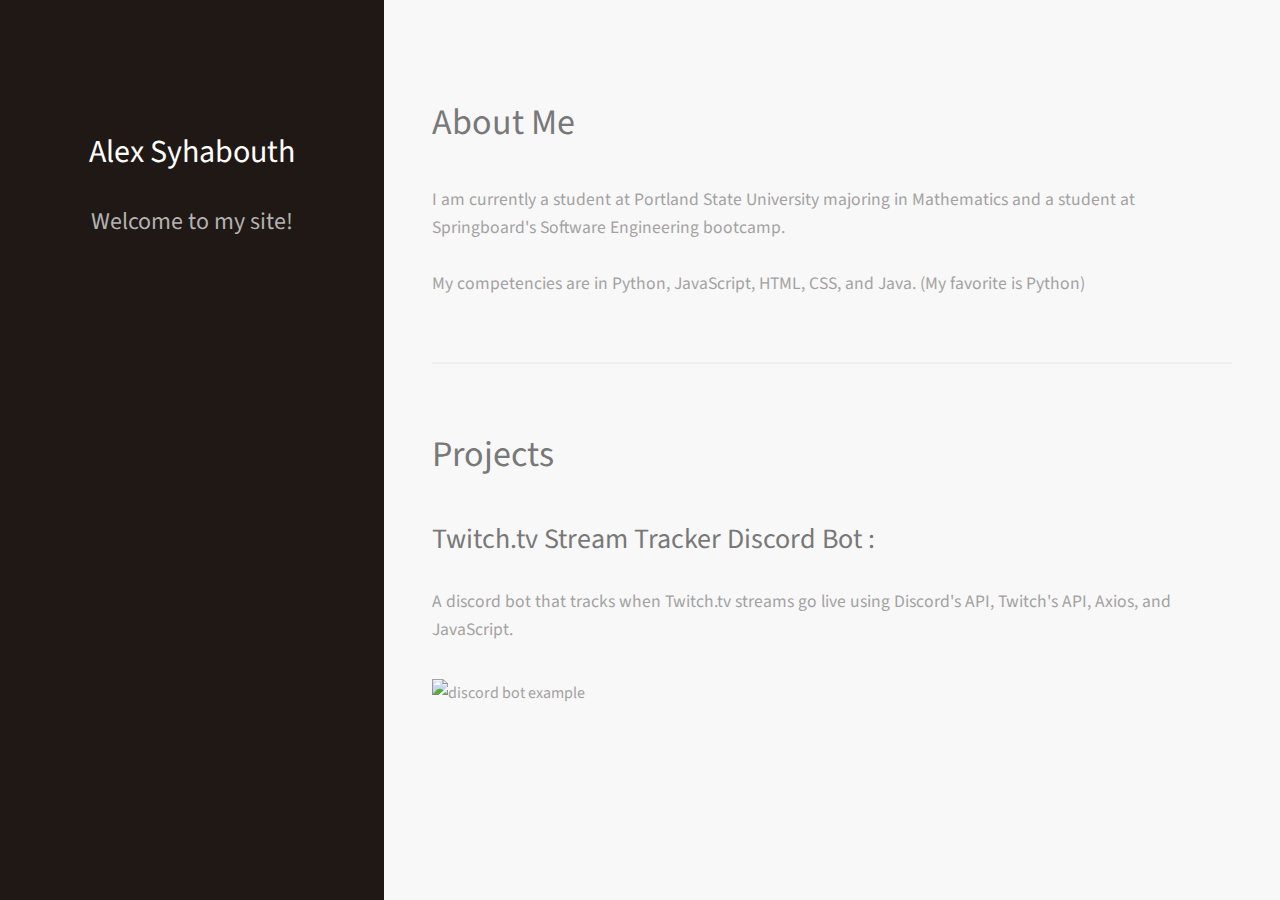
==== commit 9c972bfb: "Updates" ====
--- a/index.html
+++ b/index.html
@@ -2,4 +2,4 @@
 /*!
  *  Font Awesome 4.7.0 by @davegandy - http://fontawesome.io - @fontawesome
  *  License - http://fontawesome.io/license (Font: SIL OFL 1.1, CSS: MIT License)
- */@font-face{font-family:FontAwesome;src:url(/website/static/fontawesome-webfont-674f50d287a8c48dc19ba404d20fe713.eot);src:url(/website/static/fontawesome-webfont-674f50d287a8c48dc19ba404d20fe713.eot?#iefix&v=4.7.0) format("embedded-opentype"),url(/website/static/fontawesome-webfont-af7ae505a9eed503f8b8e6982036873e.woff2) format("woff2"),url(/website/static/fontawesome-webfont-fee66e712a8a08eef5805a46892932ad.woff) format("woff"),url(/website/static/fontawesome-webfont-b06871f281fee6b241d60582ae9369b9.ttf) format("truetype"),url(/website/static/fontawesome-webfont-acf3dcb7ff752b5296ca23ba2c7c2606.svg#fontawesomeregular) format("svg");font-weight:400;font-style:normal}.fa{display:inline-block;font:normal normal normal 14px/1 FontAwesome;font-size:inherit;text-rendering:auto;-webkit-font-smoothing:antialiased;-moz-osx-font-smoothing:grayscale}.fa-lg{font-size:1.33333333em;line-height:.75em;vertical-align:-15%}.fa-2x{font-size:2em}.fa-3x{font-size:3em}.fa-4x{font-size:4em}.fa-5x{font-size:5em}.fa-fw{width:1.28571429em;text-align:center}.fa-ul{padding-left:0;margin-left:2.14285714em;list-style-type:none}.fa-ul>li{position:relative}.fa-li{position:absolute;left:-2.14285714em;width:2.14285714em;top:.14285714em;text-align:center}.fa-li.fa-lg{left:-1.85714286em}.fa-border{padding:.2em .25em .15em;border:.08em solid #eee;border-radius:.1em}.fa-pull-left{float:left}.fa-pull-right{float:right}.fa.fa-pull-left{margin-right:.3em}.fa.fa-pull-right{margin-left:.3em}.pull-right{float:right}.pull-left{float:left}.fa.pull-left{margin-right:.3em}.fa.pull-right{margin-left:.3em}.fa-spin{-webkit-animation:fa-spin 2s linear infinite;animation:fa-spin 2s linear infinite}.fa-pulse{-webkit-animation:fa-spin 1s steps(8) infinite;animation:fa-spin 1s steps(8) infinite}@-webkit-keyframes fa-spin{0%{-webkit-transform:rotate(0deg);transform:rotate(0deg)}to{-webkit-transform:rotate(359deg);transform:rotate(359deg)}}@keyframes fa-spin{0%{-webkit-transform:rotate(0deg);transform:rotate(0deg)}to{-webkit-transform:rotate(359deg);transform:rotate(359deg)}}.fa-rotate-90{-ms-filter:"progid:DXImageTransform.Microsoft.BasicImage(rotation=1)";-webkit-transform:rotate(90deg);transform:rotate(90deg)}.fa-rotate-180{-ms-filter:"progid:DXImageTransform.Microsoft.BasicImage(rotation=2)";-webkit-transform:rotate(180deg);transform:rotate(180deg)}.fa-rotate-270{-ms-filter:"progid:DXImageTransform.Microsoft.BasicImage(rotation=3)";-webkit-transform:rotate(270deg);transform:rotate(270deg)}.fa-flip-horizontal{-ms-filter:"progid:DXImageTransform.Microsoft.BasicImage(rotation=0, mirror=1)";-webkit-transform:scaleX(-1);transform:scaleX(-1)}.fa-flip-vertical{-ms-filter:"progid:DXImageTransform.Microsoft.BasicImage(rotation=2, mirror=1)";-webkit-transform:scaleY(-1);transform:scaleY(-1)}:root .fa-flip-horizontal,:root .fa-flip-vertical,:root .fa-rotate-90,:root .fa-rotate-180,:root .fa-rotate-270{-webkit-filter:none;filter:none}.fa-stack{position:relative;display:inline-block;width:2em;height:2em;line-height:2em;vertical-align:middle}.fa-stack-1x,.fa-stack-2x{position:absolute;left:0;width:100%;text-align:center}.fa-stack-1x{line-height:inherit}.fa-stack-2x{font-size:2em}.fa-inverse{color:#fff}.fa-glass:before{content:"\F000"}.fa-music:before{content:"\F001"}.fa-search:before{content:"\F002"}.fa-envelope-o:before{content:"\F003"}.fa-heart:before{content:"\F004"}.fa-star:before{content:"\F005"}.fa-star-o:before{content:"\F006"}.fa-user:before{content:"\F007"}.fa-film:before{content:"\F008"}.fa-th-large:before{content:"\F009"}.fa-th:before{content:"\F00A"}.fa-th-list:before{content:"\F00B"}.fa-check:before{content:"\F00C"}.fa-close:before,.fa-remove:before,.fa-times:before{content:"\F00D"}.fa-search-plus:before{content:"\F00E"}.fa-search-minus:before{content:"\F010"}.fa-power-off:before{content:"\F011"}.fa-signal:before{content:"\F012"}.fa-cog:before,.fa-gear:before{content:"\F013"}.fa-trash-o:before{content:"\F014"}.fa-home:before{content:"\F015"}.fa-file-o:before{content:"\F016"}.fa-clock-o:before{content:"\F017"}.fa-road:before{content:"\F018"}.fa-download:before{content:"\F019"}.fa-arrow-circle-o-down:before{content:"\F01A"}.fa-arrow-circle-o-up:before{content:"\F01B"}.fa-inbox:before{content:"\F01C"}.fa-play-circle-o:before{content:"\F01D"}.fa-repeat:before,.fa-rotate-right:before{content:"\F01E"}.fa-refresh:before{content:"\F021"}.fa-list-alt:before{content:"\F022"}.fa-lock:before{content:"\F023"}.fa-flag:before{content:"\F024"}.fa-headphones:before{content:"\F025"}.fa-volume-off:before{content:"\F026"}.fa-volume-down:before{content:"\F027"}.fa-volume-up:before{content:"\F028"}.fa-qrcode:before{content:"\F029"}.fa-barcode:before{content:"\F02A"}.fa-tag:before{content:"\F02B"}.fa-tags:before{content:"\F02C"}.fa-book:before{content:"\F02D"}.fa-bookmark:before{content:"\F02E"}.fa-print:before{content:"\F02F"}.fa-camera:before{content:"\F030"}.fa-font:before{content:"\F031"}.fa-bold:before{content:"\F032"}.fa-italic:before{content:"\F033"}.fa-text-height:before{content:"\F034"}.fa-text-width:before{content:"\F035"}.fa-align-left:before{content:"\F036"}.fa-align-center:before{content:"\F037"}.fa-align-right:before{content:"\F038"}.fa-align-justify:before{content:"\F039"}.fa-list:before{content:"\F03A"}.fa-dedent:before,.fa-outdent:before{content:"\F03B"}.fa-indent:before{content:"\F03C"}.fa-video-camera:before{content:"\F03D"}.fa-image:before,.fa-photo:before,.fa-picture-o:before{content:"\F03E"}.fa-pencil:before{content:"\F040"}.fa-map-marker:before{content:"\F041"}.fa-adjust:before{content:"\F042"}.fa-tint:before{content:"\F043"}.fa-edit:before,.fa-pencil-square-o:before{content:"\F044"}.fa-share-square-o:before{content:"\F045"}.fa-check-square-o:before{content:"\F046"}.fa-arrows:before{content:"\F047"}.fa-step-backward:before{content:"\F048"}.fa-fast-backward:before{content:"\F049"}.fa-backward:before{content:"\F04A"}.fa-play:before{content:"\F04B"}.fa-pause:before{content:"\F04C"}.fa-stop:before{content:"\F04D"}.fa-forward:before{content:"\F04E"}.fa-fast-forward:before{content:"\F050"}.fa-step-forward:before{content:"\F051"}.fa-eject:before{content:"\F052"}.fa-chevron-left:before{content:"\F053"}.fa-chevron-right:before{content:"\F054"}.fa-plus-circle:before{content:"\F055"}.fa-minus-circle:before{content:"\F056"}.fa-times-circle:before{content:"\F057"}.fa-check-circle:before{content:"\F058"}.fa-question-circle:before{content:"\F059"}.fa-info-circle:before{content:"\F05A"}.fa-crosshairs:before{content:"\F05B"}.fa-times-circle-o:before{content:"\F05C"}.fa-check-circle-o:before{content:"\F05D"}.fa-ban:before{content:"\F05E"}.fa-arrow-left:before{content:"\F060"}.fa-arrow-right:before{content:"\F061"}.fa-arrow-up:before{content:"\F062"}.fa-arrow-down:before{content:"\F063"}.fa-mail-forward:before,.fa-share:before{content:"\F064"}.fa-expand:before{content:"\F065"}.fa-compress:before{content:"\F066"}.fa-plus:before{content:"\F067"}.fa-minus:before{content:"\F068"}.fa-asterisk:before{content:"\F069"}.fa-exclamation-circle:before{content:"\F06A"}.fa-gift:before{content:"\F06B"}.fa-leaf:before{content:"\F06C"}.fa-fire:before{content:"\F06D"}.fa-eye:before{content:"\F06E"}.fa-eye-slash:before{content:"\F070"}.fa-exclamation-triangle:before,.fa-warning:before{content:"\F071"}.fa-plane:before{content:"\F072"}.fa-calendar:before{content:"\F073"}.fa-random:before{content:"\F074"}.fa-comment:before{content:"\F075"}.fa-magnet:before{content:"\F076"}.fa-chevron-up:before{content:"\F077"}.fa-chevron-down:before{content:"\F078"}.fa-retweet:before{content:"\F079"}.fa-shopping-cart:before{content:"\F07A"}.fa-folder:before{content:"\F07B"}.fa-folder-open:before{content:"\F07C"}.fa-arrows-v:before{content:"\F07D"}.fa-arrows-h:before{content:"\F07E"}.fa-bar-chart-o:before,.fa-bar-chart:before{content:"\F080"}.fa-twitter-square:before{content:"\F081"}.fa-facebook-square:before{content:"\F082"}.fa-camera-retro:before{content:"\F083"}.fa-key:before{content:"\F084"}.fa-cogs:before,.fa-gears:before{content:"\F085"}.fa-comments:before{content:"\F086"}.fa-thumbs-o-up:before{content:"\F087"}.fa-thumbs-o-down:before{content:"\F088"}.fa-star-half:before{content:"\F089"}.fa-heart-o:before{content:"\F08A"}.fa-sign-out:before{content:"\F08B"}.fa-linkedin-square:before{content:"\F08C"}.fa-thumb-tack:before{content:"\F08D"}.fa-external-link:before{content:"\F08E"}.fa-sign-in:before{content:"\F090"}.fa-trophy:before{content:"\F091"}.fa-github-square:before{content:"\F092"}.fa-upload:before{content:"\F093"}.fa-lemon-o:before{content:"\F094"}.fa-phone:before{content:"\F095"}.fa-square-o:before{content:"\F096"}.fa-bookmark-o:before{content:"\F097"}.fa-phone-square:before{content:"\F098"}.fa-twitter:before{content:"\F099"}.fa-facebook-f:before,.fa-facebook:before{content:"\F09A"}.fa-github:before{content:"\F09B"}.fa-unlock:before{content:"\F09C"}.fa-credit-card:before{content:"\F09D"}.fa-feed:before,.fa-rss:before{content:"\F09E"}.fa-hdd-o:before{content:"\F0A0"}.fa-bullhorn:before{content:"\F0A1"}.fa-bell:before{content:"\F0F3"}.fa-certificate:before{content:"\F0A3"}.fa-hand-o-right:before{content:"\F0A4"}.fa-hand-o-left:before{content:"\F0A5"}.fa-hand-o-up:before{content:"\F0A6"}.fa-hand-o-down:before{content:"\F0A7"}.fa-arrow-circle-left:before{content:"\F0A8"}.fa-arrow-circle-right:before{content:"\F0A9"}.fa-arrow-circle-up:before{content:"\F0AA"}.fa-arrow-circle-down:before{content:"\F0AB"}.fa-globe:before{content:"\F0AC"}.fa-wrench:before{content:"\F0AD"}.fa-tasks:before{content:"\F0AE"}.fa-filter:before{content:"\F0B0"}.fa-briefcase:before{content:"\F0B1"}.fa-arrows-alt:before{content:"\F0B2"}.fa-group:before,.fa-users:before{content:"\F0C0"}.fa-chain:before,.fa-link:before{content:"\F0C1"}.fa-cloud:before{content:"\F0C2"}.fa-flask:before{content:"\F0C3"}.fa-cut:before,.fa-scissors:before{content:"\F0C4"}.fa-copy:before,.fa-files-o:before{content:"\F0C5"}.fa-paperclip:before{content:"\F0C6"}.fa-floppy-o:before,.fa-save:before{content:"\F0C7"}.fa-square:before{content:"\F0C8"}.fa-bars:before,.fa-navicon:before,.fa-reorder:before{content:"\F0C9"}.fa-list-ul:before{content:"\F0CA"}.fa-list-ol:before{content:"\F0CB"}.fa-strikethrough:before{content:"\F0CC"}.fa-underline:before{content:"\F0CD"}.fa-table:before{content:"\F0CE"}.fa-magic:before{content:"\F0D0"}.fa-truck:before{content:"\F0D1"}.fa-pinterest:before{content:"\F0D2"}.fa-pinterest-square:before{content:"\F0D3"}.fa-google-plus-square:before{content:"\F0D4"}.fa-google-plus:before{content:"\F0D5"}.fa-money:before{content:"\F0D6"}.fa-caret-down:before{content:"\F0D7"}.fa-caret-up:before{content:"\F0D8"}.fa-caret-left:before{content:"\F0D9"}.fa-caret-right:before{content:"\F0DA"}.fa-columns:before{content:"\F0DB"}.fa-sort:before,.fa-unsorted:before{content:"\F0DC"}.fa-sort-desc:before,.fa-sort-down:before{content:"\F0DD"}.fa-sort-asc:before,.fa-sort-up:before{content:"\F0DE"}.fa-envelope:before{content:"\F0E0"}.fa-linkedin:before{content:"\F0E1"}.fa-rotate-left:before,.fa-undo:before{content:"\F0E2"}.fa-gavel:before,.fa-legal:before{content:"\F0E3"}.fa-dashboard:before,.fa-tachometer:before{content:"\F0E4"}.fa-comment-o:before{content:"\F0E5"}.fa-comments-o:before{content:"\F0E6"}.fa-bolt:before,.fa-flash:before{content:"\F0E7"}.fa-sitemap:before{content:"\F0E8"}.fa-umbrella:before{content:"\F0E9"}.fa-clipboard:before,.fa-paste:before{content:"\F0EA"}.fa-lightbulb-o:before{content:"\F0EB"}.fa-exchange:before{content:"\F0EC"}.fa-cloud-download:before{content:"\F0ED"}.fa-cloud-upload:before{content:"\F0EE"}.fa-user-md:before{content:"\F0F0"}.fa-stethoscope:before{content:"\F0F1"}.fa-suitcase:before{content:"\F0F2"}.fa-bell-o:before{content:"\F0A2"}.fa-coffee:before{content:"\F0F4"}.fa-cutlery:before{content:"\F0F5"}.fa-file-text-o:before{content:"\F0F6"}.fa-building-o:before{content:"\F0F7"}.fa-hospital-o:before{content:"\F0F8"}.fa-ambulance:before{content:"\F0F9"}.fa-medkit:before{content:"\F0FA"}.fa-fighter-jet:before{content:"\F0FB"}.fa-beer:before{content:"\F0FC"}.fa-h-square:before{content:"\F0FD"}.fa-plus-square:before{content:"\F0FE"}.fa-angle-double-left:before{content:"\F100"}.fa-angle-double-right:before{content:"\F101"}.fa-angle-double-up:before{content:"\F102"}.fa-angle-double-down:before{content:"\F103"}.fa-angle-left:before{content:"\F104"}.fa-angle-right:before{content:"\F105"}.fa-angle-up:before{content:"\F106"}.fa-angle-down:before{content:"\F107"}.fa-desktop:before{content:"\F108"}.fa-laptop:before{content:"\F109"}.fa-tablet:before{content:"\F10A"}.fa-mobile-phone:before,.fa-mobile:before{content:"\F10B"}.fa-circle-o:before{content:"\F10C"}.fa-quote-left:before{content:"\F10D"}.fa-quote-right:before{content:"\F10E"}.fa-spinner:before{content:"\F110"}.fa-circle:before{content:"\F111"}.fa-mail-reply:before,.fa-reply:before{content:"\F112"}.fa-github-alt:before{content:"\F113"}.fa-folder-o:before{content:"\F114"}.fa-folder-open-o:before{content:"\F115"}.fa-smile-o:before{content:"\F118"}.fa-frown-o:before{content:"\F119"}.fa-meh-o:before{content:"\F11A"}.fa-gamepad:before{content:"\F11B"}.fa-keyboard-o:before{content:"\F11C"}.fa-flag-o:before{content:"\F11D"}.fa-flag-checkered:before{content:"\F11E"}.fa-terminal:before{content:"\F120"}.fa-code:before{content:"\F121"}.fa-mail-reply-all:before,.fa-reply-all:before{content:"\F122"}.fa-star-half-empty:before,.fa-star-half-full:before,.fa-star-half-o:before{content:"\F123"}.fa-location-arrow:before{content:"\F124"}.fa-crop:before{content:"\F125"}.fa-code-fork:before{content:"\F126"}.fa-chain-broken:before,.fa-unlink:before{content:"\F127"}.fa-question:before{content:"\F128"}.fa-info:before{content:"\F129"}.fa-exclamation:before{content:"\F12A"}.fa-superscript:before{content:"\F12B"}.fa-subscript:before{content:"\F12C"}.fa-eraser:before{content:"\F12D"}.fa-puzzle-piece:before{content:"\F12E"}.fa-microphone:before{content:"\F130"}.fa-microphone-slash:before{content:"\F131"}.fa-shield:before{content:"\F132"}.fa-calendar-o:before{content:"\F133"}.fa-fire-extinguisher:before{content:"\F134"}.fa-rocket:before{content:"\F135"}.fa-maxcdn:before{content:"\F136"}.fa-chevron-circle-left:before{content:"\F137"}.fa-chevron-circle-right:before{content:"\F138"}.fa-chevron-circle-up:before{content:"\F139"}.fa-chevron-circle-down:before{content:"\F13A"}.fa-html5:before{content:"\F13B"}.fa-css3:before{content:"\F13C"}.fa-anchor:before{content:"\F13D"}.fa-unlock-alt:before{content:"\F13E"}.fa-bullseye:before{content:"\F140"}.fa-ellipsis-h:before{content:"\F141"}.fa-ellipsis-v:before{content:"\F142"}.fa-rss-square:before{content:"\F143"}.fa-play-circle:before{content:"\F144"}.fa-ticket:before{content:"\F145"}.fa-minus-square:before{content:"\F146"}.fa-minus-square-o:before{content:"\F147"}.fa-level-up:before{content:"\F148"}.fa-level-down:before{content:"\F149"}.fa-check-square:before{content:"\F14A"}.fa-pencil-square:before{content:"\F14B"}.fa-external-link-square:before{content:"\F14C"}.fa-share-square:before{content:"\F14D"}.fa-compass:before{content:"\F14E"}.fa-caret-square-o-down:before,.fa-toggle-down:before{content:"\F150"}.fa-caret-square-o-up:before,.fa-toggle-up:before{content:"\F151"}.fa-caret-square-o-right:before,.fa-toggle-right:before{content:"\F152"}.fa-eur:before,.fa-euro:before{content:"\F153"}.fa-gbp:before{content:"\F154"}.fa-dollar:before,.fa-usd:before{content:"\F155"}.fa-inr:before,.fa-rupee:before{content:"\F156"}.fa-cny:before,.fa-jpy:before,.fa-rmb:before,.fa-yen:before{content:"\F157"}.fa-rouble:before,.fa-rub:before,.fa-ruble:before{content:"\F158"}.fa-krw:before,.fa-won:before{content:"\F159"}.fa-bitcoin:before,.fa-btc:before{content:"\F15A"}.fa-file:before{content:"\F15B"}.fa-file-text:before{content:"\F15C"}.fa-sort-alpha-asc:before{content:"\F15D"}.fa-sort-alpha-desc:before{content:"\F15E"}.fa-sort-amount-asc:before{content:"\F160"}.fa-sort-amount-desc:before{content:"\F161"}.fa-sort-numeric-asc:before{content:"\F162"}.fa-sort-numeric-desc:before{content:"\F163"}.fa-thumbs-up:before{content:"\F164"}.fa-thumbs-down:before{content:"\F165"}.fa-youtube-square:before{content:"\F166"}.fa-youtube:before{content:"\F167"}.fa-xing:before{content:"\F168"}.fa-xing-square:before{content:"\F169"}.fa-youtube-play:before{content:"\F16A"}.fa-dropbox:before{content:"\F16B"}.fa-stack-overflow:before{content:"\F16C"}.fa-instagram:before{content:"\F16D"}.fa-flickr:before{content:"\F16E"}.fa-adn:before{content:"\F170"}.fa-bitbucket:before{content:"\F171"}.fa-bitbucket-square:before{content:"\F172"}.fa-tumblr:before{content:"\F173"}.fa-tumblr-square:before{content:"\F174"}.fa-long-arrow-down:before{content:"\F175"}.fa-long-arrow-up:before{content:"\F176"}.fa-long-arrow-left:before{content:"\F177"}.fa-long-arrow-right:before{content:"\F178"}.fa-apple:before{content:"\F179"}.fa-windows:before{content:"\F17A"}.fa-android:before{content:"\F17B"}.fa-linux:before{content:"\F17C"}.fa-dribbble:before{content:"\F17D"}.fa-skype:before{content:"\F17E"}.fa-foursquare:before{content:"\F180"}.fa-trello:before{content:"\F181"}.fa-female:before{content:"\F182"}.fa-male:before{content:"\F183"}.fa-gittip:before,.fa-gratipay:before{content:"\F184"}.fa-sun-o:before{content:"\F185"}.fa-moon-o:before{content:"\F186"}.fa-archive:before{content:"\F187"}.fa-bug:before{content:"\F188"}.fa-vk:before{content:"\F189"}.fa-weibo:before{content:"\F18A"}.fa-renren:before{content:"\F18B"}.fa-pagelines:before{content:"\F18C"}.fa-stack-exchange:before{content:"\F18D"}.fa-arrow-circle-o-right:before{content:"\F18E"}.fa-arrow-circle-o-left:before{content:"\F190"}.fa-caret-square-o-left:before,.fa-toggle-left:before{content:"\F191"}.fa-dot-circle-o:before{content:"\F192"}.fa-wheelchair:before{content:"\F193"}.fa-vimeo-square:before{content:"\F194"}.fa-try:before,.fa-turkish-lira:before{content:"\F195"}.fa-plus-square-o:before{content:"\F196"}.fa-space-shuttle:before{content:"\F197"}.fa-slack:before{content:"\F198"}.fa-envelope-square:before{content:"\F199"}.fa-wordpress:before{content:"\F19A"}.fa-openid:before{content:"\F19B"}.fa-bank:before,.fa-institution:before,.fa-university:before{content:"\F19C"}.fa-graduation-cap:before,.fa-mortar-board:before{content:"\F19D"}.fa-yahoo:before{content:"\F19E"}.fa-google:before{content:"\F1A0"}.fa-reddit:before{content:"\F1A1"}.fa-reddit-square:before{content:"\F1A2"}.fa-stumbleupon-circle:before{content:"\F1A3"}.fa-stumbleupon:before{content:"\F1A4"}.fa-delicious:before{content:"\F1A5"}.fa-digg:before{content:"\F1A6"}.fa-pied-piper-pp:before{content:"\F1A7"}.fa-pied-piper-alt:before{content:"\F1A8"}.fa-drupal:before{content:"\F1A9"}.fa-joomla:before{content:"\F1AA"}.fa-language:before{content:"\F1AB"}.fa-fax:before{content:"\F1AC"}.fa-building:before{content:"\F1AD"}.fa-child:before{content:"\F1AE"}.fa-paw:before{content:"\F1B0"}.fa-spoon:before{content:"\F1B1"}.fa-cube:before{content:"\F1B2"}.fa-cubes:before{content:"\F1B3"}.fa-behance:before{content:"\F1B4"}.fa-behance-square:before{content:"\F1B5"}.fa-steam:before{content:"\F1B6"}.fa-steam-square:before{content:"\F1B7"}.fa-recycle:before{content:"\F1B8"}.fa-automobile:before,.fa-car:before{content:"\F1B9"}.fa-cab:before,.fa-taxi:before{content:"\F1BA"}.fa-tree:before{content:"\F1BB"}.fa-spotify:before{content:"\F1BC"}.fa-deviantart:before{content:"\F1BD"}.fa-soundcloud:before{content:"\F1BE"}.fa-database:before{content:"\F1C0"}.fa-file-pdf-o:before{content:"\F1C1"}.fa-file-word-o:before{content:"\F1C2"}.fa-file-excel-o:before{content:"\F1C3"}.fa-file-powerpoint-o:before{content:"\F1C4"}.fa-file-image-o:before,.fa-file-photo-o:before,.fa-file-picture-o:before{content:"\F1C5"}.fa-file-archive-o:before,.fa-file-zip-o:before{content:"\F1C6"}.fa-file-audio-o:before,.fa-file-sound-o:before{content:"\F1C7"}.fa-file-movie-o:before,.fa-file-video-o:before{content:"\F1C8"}.fa-file-code-o:before{content:"\F1C9"}.fa-vine:before{content:"\F1CA"}.fa-codepen:before{content:"\F1CB"}.fa-jsfiddle:before{content:"\F1CC"}.fa-life-bouy:before,.fa-life-buoy:before,.fa-life-ring:before,.fa-life-saver:before,.fa-support:before{content:"\F1CD"}.fa-circle-o-notch:before{content:"\F1CE"}.fa-ra:before,.fa-rebel:before,.fa-resistance:before{content:"\F1D0"}.fa-empire:before,.fa-ge:before{content:"\F1D1"}.fa-git-square:before{content:"\F1D2"}.fa-git:before{content:"\F1D3"}.fa-hacker-news:before,.fa-y-combinator-square:before,.fa-yc-square:before{content:"\F1D4"}.fa-tencent-weibo:before{content:"\F1D5"}.fa-qq:before{content:"\F1D6"}.fa-wechat:before,.fa-weixin:before{content:"\F1D7"}.fa-paper-plane:before,.fa-send:before{content:"\F1D8"}.fa-paper-plane-o:before,.fa-send-o:before{content:"\F1D9"}.fa-history:before{content:"\F1DA"}.fa-circle-thin:before{content:"\F1DB"}.fa-header:before{content:"\F1DC"}.fa-paragraph:before{content:"\F1DD"}.fa-sliders:before{content:"\F1DE"}.fa-share-alt:before{content:"\F1E0"}.fa-share-alt-square:before{content:"\F1E1"}.fa-bomb:before{content:"\F1E2"}.fa-futbol-o:before,.fa-soccer-ball-o:before{content:"\F1E3"}.fa-tty:before{content:"\F1E4"}.fa-binoculars:before{content:"\F1E5"}.fa-plug:before{content:"\F1E6"}.fa-slideshare:before{content:"\F1E7"}.fa-twitch:before{content:"\F1E8"}.fa-yelp:before{content:"\F1E9"}.fa-newspaper-o:before{content:"\F1EA"}.fa-wifi:before{content:"\F1EB"}.fa-calculator:before{content:"\F1EC"}.fa-paypal:before{content:"\F1ED"}.fa-google-wallet:before{content:"\F1EE"}.fa-cc-visa:before{content:"\F1F0"}.fa-cc-mastercard:before{content:"\F1F1"}.fa-cc-discover:before{content:"\F1F2"}.fa-cc-amex:before{content:"\F1F3"}.fa-cc-paypal:before{content:"\F1F4"}.fa-cc-stripe:before{content:"\F1F5"}.fa-bell-slash:before{content:"\F1F6"}.fa-bell-slash-o:before{content:"\F1F7"}.fa-trash:before{content:"\F1F8"}.fa-copyright:before{content:"\F1F9"}.fa-at:before{content:"\F1FA"}.fa-eyedropper:before{content:"\F1FB"}.fa-paint-brush:before{content:"\F1FC"}.fa-birthday-cake:before{content:"\F1FD"}.fa-area-chart:before{content:"\F1FE"}.fa-pie-chart:before{content:"\F200"}.fa-line-chart:before{content:"\F201"}.fa-lastfm:before{content:"\F202"}.fa-lastfm-square:before{content:"\F203"}.fa-toggle-off:before{content:"\F204"}.fa-toggle-on:before{content:"\F205"}.fa-bicycle:before{content:"\F206"}.fa-bus:before{content:"\F207"}.fa-ioxhost:before{content:"\F208"}.fa-angellist:before{content:"\F209"}.fa-cc:before{content:"\F20A"}.fa-ils:before,.fa-shekel:before,.fa-sheqel:before{content:"\F20B"}.fa-meanpath:before{content:"\F20C"}.fa-buysellads:before{content:"\F20D"}.fa-connectdevelop:before{content:"\F20E"}.fa-dashcube:before{content:"\F210"}.fa-forumbee:before{content:"\F211"}.fa-leanpub:before{content:"\F212"}.fa-sellsy:before{content:"\F213"}.fa-shirtsinbulk:before{content:"\F214"}.fa-simplybuilt:before{content:"\F215"}.fa-skyatlas:before{content:"\F216"}.fa-cart-plus:before{content:"\F217"}.fa-cart-arrow-down:before{content:"\F218"}.fa-diamond:before{content:"\F219"}.fa-ship:before{content:"\F21A"}.fa-user-secret:before{content:"\F21B"}.fa-motorcycle:before{content:"\F21C"}.fa-street-view:before{content:"\F21D"}.fa-heartbeat:before{content:"\F21E"}.fa-venus:before{content:"\F221"}.fa-mars:before{content:"\F222"}.fa-mercury:before{content:"\F223"}.fa-intersex:before,.fa-transgender:before{content:"\F224"}.fa-transgender-alt:before{content:"\F225"}.fa-venus-double:before{content:"\F226"}.fa-mars-double:before{content:"\F227"}.fa-venus-mars:before{content:"\F228"}.fa-mars-stroke:before{content:"\F229"}.fa-mars-stroke-v:before{content:"\F22A"}.fa-mars-stroke-h:before{content:"\F22B"}.fa-neuter:before{content:"\F22C"}.fa-genderless:before{content:"\F22D"}.fa-facebook-official:before{content:"\F230"}.fa-pinterest-p:before{content:"\F231"}.fa-whatsapp:before{content:"\F232"}.fa-server:before{content:"\F233"}.fa-user-plus:before{content:"\F234"}.fa-user-times:before{content:"\F235"}.fa-bed:before,.fa-hotel:before{content:"\F236"}.fa-viacoin:before{content:"\F237"}.fa-train:before{content:"\F238"}.fa-subway:before{content:"\F239"}.fa-medium:before{content:"\F23A"}.fa-y-combinator:before,.fa-yc:before{content:"\F23B"}.fa-optin-monster:before{content:"\F23C"}.fa-opencart:before{content:"\F23D"}.fa-expeditedssl:before{content:"\F23E"}.fa-battery-4:before,.fa-battery-full:before,.fa-battery:before{content:"\F240"}.fa-battery-3:before,.fa-battery-three-quarters:before{content:"\F241"}.fa-battery-2:before,.fa-battery-half:before{content:"\F242"}.fa-battery-1:before,.fa-battery-quarter:before{content:"\F243"}.fa-battery-0:before,.fa-battery-empty:before{content:"\F244"}.fa-mouse-pointer:before{content:"\F245"}.fa-i-cursor:before{content:"\F246"}.fa-object-group:before{content:"\F247"}.fa-object-ungroup:before{content:"\F248"}.fa-sticky-note:before{content:"\F249"}.fa-sticky-note-o:before{content:"\F24A"}.fa-cc-jcb:before{content:"\F24B"}.fa-cc-diners-club:before{content:"\F24C"}.fa-clone:before{content:"\F24D"}.fa-balance-scale:before{content:"\F24E"}.fa-hourglass-o:before{content:"\F250"}.fa-hourglass-1:before,.fa-hourglass-start:before{content:"\F251"}.fa-hourglass-2:before,.fa-hourglass-half:before{content:"\F252"}.fa-hourglass-3:before,.fa-hourglass-end:before{content:"\F253"}.fa-hourglass:before{content:"\F254"}.fa-hand-grab-o:before,.fa-hand-rock-o:before{content:"\F255"}.fa-hand-paper-o:before,.fa-hand-stop-o:before{content:"\F256"}.fa-hand-scissors-o:before{content:"\F257"}.fa-hand-lizard-o:before{content:"\F258"}.fa-hand-spock-o:before{content:"\F259"}.fa-hand-pointer-o:before{content:"\F25A"}.fa-hand-peace-o:before{content:"\F25B"}.fa-trademark:before{content:"\F25C"}.fa-registered:before{content:"\F25D"}.fa-creative-commons:before{content:"\F25E"}.fa-gg:before{content:"\F260"}.fa-gg-circle:before{content:"\F261"}.fa-tripadvisor:before{content:"\F262"}.fa-odnoklassniki:before{content:"\F263"}.fa-odnoklassniki-square:before{content:"\F264"}.fa-get-pocket:before{content:"\F265"}.fa-wikipedia-w:before{content:"\F266"}.fa-safari:before{content:"\F267"}.fa-chrome:before{content:"\F268"}.fa-firefox:before{content:"\F269"}.fa-opera:before{content:"\F26A"}.fa-internet-explorer:before{content:"\F26B"}.fa-television:before,.fa-tv:before{content:"\F26C"}.fa-contao:before{content:"\F26D"}.fa-500px:before{content:"\F26E"}.fa-amazon:before{content:"\F270"}.fa-calendar-plus-o:before{content:"\F271"}.fa-calendar-minus-o:before{content:"\F272"}.fa-calendar-times-o:before{content:"\F273"}.fa-calendar-check-o:before{content:"\F274"}.fa-industry:before{content:"\F275"}.fa-map-pin:before{content:"\F276"}.fa-map-signs:before{content:"\F277"}.fa-map-o:before{content:"\F278"}.fa-map:before{content:"\F279"}.fa-commenting:before{content:"\F27A"}.fa-commenting-o:before{content:"\F27B"}.fa-houzz:before{content:"\F27C"}.fa-vimeo:before{content:"\F27D"}.fa-black-tie:before{content:"\F27E"}.fa-fonticons:before{content:"\F280"}.fa-reddit-alien:before{content:"\F281"}.fa-edge:before{content:"\F282"}.fa-credit-card-alt:before{content:"\F283"}.fa-codiepie:before{content:"\F284"}.fa-modx:before{content:"\F285"}.fa-fort-awesome:before{content:"\F286"}.fa-usb:before{content:"\F287"}.fa-product-hunt:before{content:"\F288"}.fa-mixcloud:before{content:"\F289"}.fa-scribd:before{content:"\F28A"}.fa-pause-circle:before{content:"\F28B"}.fa-pause-circle-o:before{content:"\F28C"}.fa-stop-circle:before{content:"\F28D"}.fa-stop-circle-o:before{content:"\F28E"}.fa-shopping-bag:before{content:"\F290"}.fa-shopping-basket:before{content:"\F291"}.fa-hashtag:before{content:"\F292"}.fa-bluetooth:before{content:"\F293"}.fa-bluetooth-b:before{content:"\F294"}.fa-percent:before{content:"\F295"}.fa-gitlab:before{content:"\F296"}.fa-wpbeginner:before{content:"\F297"}.fa-wpforms:before{content:"\F298"}.fa-envira:before{content:"\F299"}.fa-universal-access:before{content:"\F29A"}.fa-wheelchair-alt:before{content:"\F29B"}.fa-question-circle-o:before{content:"\F29C"}.fa-blind:before{content:"\F29D"}.fa-audio-description:before{content:"\F29E"}.fa-volume-control-phone:before{content:"\F2A0"}.fa-braille:before{content:"\F2A1"}.fa-assistive-listening-systems:before{content:"\F2A2"}.fa-american-sign-language-interpreting:before,.fa-asl-interpreting:before{content:"\F2A3"}.fa-deaf:before,.fa-deafness:before,.fa-hard-of-hearing:before{content:"\F2A4"}.fa-glide:before{content:"\F2A5"}.fa-glide-g:before{content:"\F2A6"}.fa-sign-language:before,.fa-signing:before{content:"\F2A7"}.fa-low-vision:before{content:"\F2A8"}.fa-viadeo:before{content:"\F2A9"}.fa-viadeo-square:before{content:"\F2AA"}.fa-snapchat:before{content:"\F2AB"}.fa-snapchat-ghost:before{content:"\F2AC"}.fa-snapchat-square:before{content:"\F2AD"}.fa-pied-piper:before{content:"\F2AE"}.fa-first-order:before{content:"\F2B0"}.fa-yoast:before{content:"\F2B1"}.fa-themeisle:before{content:"\F2B2"}.fa-google-plus-circle:before,.fa-google-plus-official:before{content:"\F2B3"}.fa-fa:before,.fa-font-awesome:before{content:"\F2B4"}.fa-handshake-o:before{content:"\F2B5"}.fa-envelope-open:before{content:"\F2B6"}.fa-envelope-open-o:before{content:"\F2B7"}.fa-linode:before{content:"\F2B8"}.fa-address-book:before{content:"\F2B9"}.fa-address-book-o:before{content:"\F2BA"}.fa-address-card:before,.fa-vcard:before{content:"\F2BB"}.fa-address-card-o:before,.fa-vcard-o:before{content:"\F2BC"}.fa-user-circle:before{content:"\F2BD"}.fa-user-circle-o:before{content:"\F2BE"}.fa-user-o:before{content:"\F2C0"}.fa-id-badge:before{content:"\F2C1"}.fa-drivers-license:before,.fa-id-card:before{content:"\F2C2"}.fa-drivers-license-o:before,.fa-id-card-o:before{content:"\F2C3"}.fa-quora:before{content:"\F2C4"}.fa-free-code-camp:before{content:"\F2C5"}.fa-telegram:before{content:"\F2C6"}.fa-thermometer-4:before,.fa-thermometer-full:before,.fa-thermometer:before{content:"\F2C7"}.fa-thermometer-3:before,.fa-thermometer-three-quarters:before{content:"\F2C8"}.fa-thermometer-2:before,.fa-thermometer-half:before{content:"\F2C9"}.fa-thermometer-1:before,.fa-thermometer-quarter:before{content:"\F2CA"}.fa-thermometer-0:before,.fa-thermometer-empty:before{content:"\F2CB"}.fa-shower:before{content:"\F2CC"}.fa-bath:before,.fa-bathtub:before,.fa-s15:before{content:"\F2CD"}.fa-podcast:before{content:"\F2CE"}.fa-window-maximize:before{content:"\F2D0"}.fa-window-minimize:before{content:"\F2D1"}.fa-window-restore:before{content:"\F2D2"}.fa-times-rectangle:before,.fa-window-close:before{content:"\F2D3"}.fa-times-rectangle-o:before,.fa-window-close-o:before{content:"\F2D4"}.fa-bandcamp:before{content:"\F2D5"}.fa-grav:before{content:"\F2D6"}.fa-etsy:before{content:"\F2D7"}.fa-imdb:before{content:"\F2D8"}.fa-ravelry:before{content:"\F2D9"}.fa-eercast:before{content:"\F2DA"}.fa-microchip:before{content:"\F2DB"}.fa-snowflake-o:before{content:"\F2DC"}.fa-superpowers:before{content:"\F2DD"}.fa-wpexplorer:before{content:"\F2DE"}.fa-meetup:before{content:"\F2E0"}.sr-only{position:absolute;width:1px;height:1px;padding:0;margin:-1px;overflow:hidden;clip:rect(0,0,0,0);border:0}.sr-only-focusable:active,.sr-only-focusable:focus{position:static;width:auto;height:auto;margin:0;overflow:visible;clip:auto}a,abbr,acronym,address,applet,article,aside,audio,b,big,blockquote,body,canvas,caption,center,cite,code,dd,del,details,dfn,div,dl,dt,em,embed,fieldset,figcaption,figure,footer,form,h1,h2,h3,h4,h5,h6,header,hgroup,html,i,iframe,img,ins,kbd,label,legend,li,mark,menu,nav,object,ol,output,p,pre,q,ruby,s,samp,section,small,span,strike,strong,sub,summary,sup,table,tbody,td,tfoot,th,thead,time,tr,tt,u,ul,var,video{margin:0;padding:0;border:0;font-size:100%;font:inherit;vertical-align:baseline}article,aside,details,figcaption,figure,footer,header,hgroup,menu,nav,section{display:block}body{line-height:1}ol,ul{list-style:none}blockquote,q{quotes:none}blockquote:after,blockquote:before,q:after,q:before{content:"";content:none}table{border-collapse:collapse;border-spacing:0}body{-webkit-text-size-adjust:none}*,:after,:before{box-sizing:border-box}.container{margin-left:auto;margin-right:auto}.container.\31 25\25{width:100%;max-width:1200px;min-width:960px}.container.\37 5\25{width:720px}.container.\35 0\25{width:480px}.container.\32 5\25{width:240px}.container{width:960px}@media screen and (max-width:1800px){.container.\31 25\25{width:100%;max-width:1200px;min-width:960px}.container.\37 5\25{width:720px}.container.\35 0\25{width:480px}.container.\32 5\25{width:240px}.container{width:960px}}@media screen and (max-width:1280px){.container.\31 25\25{width:100%;max-width:1200px;min-width:960px}.container.\37 5\25{width:720px}.container.\35 0\25{width:480px}.container.\32 5\25{width:240px}.container{width:960px}}@media screen and (max-width:980px){.container.\31 25\25{width:100%;max-width:1200px;min-width:960px}.container.\37 5\25{width:720px}.container.\35 0\25{width:480px}.container.\32 5\25{width:240px}.container{width:960px}}@media screen and (max-width:736px){.container.\31 25\25{width:100%;max-width:1200px;min-width:960px}.container.\37 5\25{width:720px}.container.\35 0\25{width:480px}.container.\32 5\25{width:240px}.container{width:960px}}@media screen and (max-width:480px){.container.\31 25\25{width:100%;max-width:1200px;min-width:960px}.container.\37 5\25{width:720px}.container.\35 0\25{width:480px}.container.\32 5\25{width:240px}.container{width:960px}}.row{border-bottom:1px solid transparent}.row,.row>*{box-sizing:border-box}.row>*{float:left}.row:after,.row:before{content:"";display:block;clear:both;height:0}.row.uniform>*>:first-child{margin-top:0}.row.uniform>*>:last-child{margin-bottom:0}.row.\30 \25>*{padding:0}.row.\30 \25{margin:0 0 -1px}.row.uniform.\30 \25>*{padding:0}.row.uniform.\30 \25{margin:0 0 -1px}.row>*{padding:0 0 0 2.5em}.row{margin:0 0 -1px -2.5em}.row.uniform>*{padding:2.5em 0 0 2.5em}.row.uniform{margin:-2.5em 0 -1px -2.5em}.row.\32 00\25>*{padding:0 0 0 5em}.row.\32 00\25{margin:0 0 -1px -5em}.row.uniform.\32 00\25>*{padding:5em 0 0 5em}.row.uniform.\32 00\25{margin:-5em 0 -1px -5em}.row.\31 50\25>*{padding:0 0 0 3.75em}.row.\31 50\25{margin:0 0 -1px -3.75em}.row.uniform.\31 50\25>*{padding:3.75em 0 0 3.75em}.row.uniform.\31 50\25{margin:-3.75em 0 -1px -3.75em}.row.\35 0\25>*{padding:0 0 0 1.25em}.row.\35 0\25{margin:0 0 -1px -1.25em}.row.uniform.\35 0\25>*{padding:1.25em 0 0 1.25em}.row.uniform.\35 0\25{margin:-1.25em 0 -1px -1.25em}.row.\32 5\25>*{padding:0 0 0 .625em}.row.\32 5\25{margin:0 0 -1px -.625em}.row.uniform.\32 5\25>*{padding:.625em 0 0 .625em}.row.uniform.\32 5\25{margin:-.625em 0 -1px -.625em}.\31 2u,.\31 2u24{width:100%;clear:none;margin-left:0}.\31 1u,.\31 1u24{width:91.6666666667%;clear:none;margin-left:0}.\31 0u,.\31 0u24{width:83.3333333333%;clear:none;margin-left:0}.\39 u,.\39 u24{width:75%;clear:none;margin-left:0}.\38 u,.\38 u24{width:66.6666666667%;clear:none;margin-left:0}.\37 u,.\37 u24{width:58.3333333333%;clear:none;margin-left:0}.\36 u,.\36 u24{width:50%;clear:none;margin-left:0}.\35 u,.\35 u24{width:41.6666666667%;clear:none;margin-left:0}.\34 u,.\34 u24{width:33.3333333333%;clear:none;margin-left:0}.\33 u,.\33 u24{width:25%;clear:none;margin-left:0}.\32 u,.\32 u24{width:16.6666666667%;clear:none;margin-left:0}.\31 u,.\31 u24{width:8.3333333333%;clear:none;margin-left:0}.\31 0u24+*,.\31 1u24+*,.\31 2u24+*,.\31 u24+*,.\32 u24+*,.\33 u24+*,.\34 u24+*,.\35 u24+*,.\36 u24+*,.\37 u24+*,.\38 u24+*,.\39 u24+*{clear:left}.-11u{margin-left:91.6666666667%}.-10u{margin-left:83.3333333333%}.-9u{margin-left:75%}.-8u{margin-left:66.6666666667%}.-7u{margin-left:58.3333333333%}.-6u{margin-left:50%}.-5u{margin-left:41.6666666667%}.-4u{margin-left:33.3333333333%}.-3u{margin-left:25%}.-2u{margin-left:16.6666666667%}.-1u{margin-left:8.3333333333%}@media screen and (max-width:1800px){.row>*{padding:0 0 0 2.5em}.row{margin:0 0 -1px -2.5em}.row.uniform>*{padding:2.5em 0 0 2.5em}.row.uniform{margin:-2.5em 0 -1px -2.5em}.row.\32 00\25>*{padding:0 0 0 5em}.row.\32 00\25{margin:0 0 -1px -5em}.row.uniform.\32 00\25>*{padding:5em 0 0 5em}.row.uniform.\32 00\25{margin:-5em 0 -1px -5em}.row.\31 50\25>*{padding:0 0 0 3.75em}.row.\31 50\25{margin:0 0 -1px -3.75em}.row.uniform.\31 50\25>*{padding:3.75em 0 0 3.75em}.row.uniform.\31 50\25{margin:-3.75em 0 -1px -3.75em}.row.\35 0\25>*{padding:0 0 0 1.25em}.row.\35 0\25{margin:0 0 -1px -1.25em}.row.uniform.\35 0\25>*{padding:1.25em 0 0 1.25em}.row.uniform.\35 0\25{margin:-1.25em 0 -1px -1.25em}.row.\32 5\25>*{padding:0 0 0 .625em}.row.\32 5\25{margin:0 0 -1px -.625em}.row.uniform.\32 5\25>*{padding:.625em 0 0 .625em}.row.uniform.\32 5\25{margin:-.625em 0 -1px -.625em}.\31 2u28xlarge29,.\31 2u2428xlarge29{width:100%;clear:none;margin-left:0}.\31 1u28xlarge29,.\31 1u2428xlarge29{width:91.6666666667%;clear:none;margin-left:0}.\31 0u28xlarge29,.\31 0u2428xlarge29{width:83.3333333333%;clear:none;margin-left:0}.\39 u28xlarge29,.\39 u2428xlarge29{width:75%;clear:none;margin-left:0}.\38 u28xlarge29,.\38 u2428xlarge29{width:66.6666666667%;clear:none;margin-left:0}.\37 u28xlarge29,.\37 u2428xlarge29{width:58.3333333333%;clear:none;margin-left:0}.\36 u28xlarge29,.\36 u2428xlarge29{width:50%;clear:none;margin-left:0}.\35 u28xlarge29,.\35 u2428xlarge29{width:41.6666666667%;clear:none;margin-left:0}.\34 u28xlarge29,.\34 u2428xlarge29{width:33.3333333333%;clear:none;margin-left:0}.\33 u28xlarge29,.\33 u2428xlarge29{width:25%;clear:none;margin-left:0}.\32 u28xlarge29,.\32 u2428xlarge29{width:16.6666666667%;clear:none;margin-left:0}.\31 u28xlarge29,.\31 u2428xlarge29{width:8.3333333333%;clear:none;margin-left:0}.\31 0u2428xlarge29+*,.\31 1u2428xlarge29+*,.\31 2u2428xlarge29+*,.\31 u2428xlarge29+*,.\32 u2428xlarge29+*,.\33 u2428xlarge29+*,.\34 u2428xlarge29+*,.\35 u2428xlarge29+*,.\36 u2428xlarge29+*,.\37 u2428xlarge29+*,.\38 u2428xlarge29+*,.\39 u2428xlarge29+*{clear:left}.-11u28xlarge29{margin-left:91.6666666667%}.-10u28xlarge29{margin-left:83.3333333333%}.-9u28xlarge29{margin-left:75%}.-8u28xlarge29{margin-left:66.6666666667%}.-7u28xlarge29{margin-left:58.3333333333%}.-6u28xlarge29{margin-left:50%}.-5u28xlarge29{margin-left:41.6666666667%}.-4u28xlarge29{margin-left:33.3333333333%}.-3u28xlarge29{margin-left:25%}.-2u28xlarge29{margin-left:16.6666666667%}.-1u28xlarge29{margin-left:8.3333333333%}}@media screen and (max-width:1280px){.row>*{padding:0 0 0 2em}.row{margin:0 0 -1px -2em}.row.uniform>*{padding:2em 0 0 2em}.row.uniform{margin:-2em 0 -1px -2em}.row.\32 00\25>*{padding:0 0 0 4em}.row.\32 00\25{margin:0 0 -1px -4em}.row.uniform.\32 00\25>*{padding:4em 0 0 4em}.row.uniform.\32 00\25{margin:-4em 0 -1px -4em}.row.\31 50\25>*{padding:0 0 0 3em}.row.\31 50\25{margin:0 0 -1px -3em}.row.uniform.\31 50\25>*{padding:3em 0 0 3em}.row.uniform.\31 50\25{margin:-3em 0 -1px -3em}.row.\35 0\25>*{padding:0 0 0 1em}.row.\35 0\25{margin:0 0 -1px -1em}.row.uniform.\35 0\25>*{padding:1em 0 0 1em}.row.uniform.\35 0\25{margin:-1em 0 -1px -1em}.row.\32 5\25>*{padding:0 0 0 .5em}.row.\32 5\25{margin:0 0 -1px -.5em}.row.uniform.\32 5\25>*{padding:.5em 0 0 .5em}.row.uniform.\32 5\25{margin:-.5em 0 -1px -.5em}.\31 2u28large29,.\31 2u2428large29{width:100%;clear:none;margin-left:0}.\31 1u28large29,.\31 1u2428large29{width:91.6666666667%;clear:none;margin-left:0}.\31 0u28large29,.\31 0u2428large29{width:83.3333333333%;clear:none;margin-left:0}.\39 u28large29,.\39 u2428large29{width:75%;clear:none;margin-left:0}.\38 u28large29,.\38 u2428large29{width:66.6666666667%;clear:none;margin-left:0}.\37 u28large29,.\37 u2428large29{width:58.3333333333%;clear:none;margin-left:0}.\36 u28large29,.\36 u2428large29{width:50%;clear:none;margin-left:0}.\35 u28large29,.\35 u2428large29{width:41.6666666667%;clear:none;margin-left:0}.\34 u28large29,.\34 u2428large29{width:33.3333333333%;clear:none;margin-left:0}.\33 u28large29,.\33 u2428large29{width:25%;clear:none;margin-left:0}.\32 u28large29,.\32 u2428large29{width:16.6666666667%;clear:none;margin-left:0}.\31 u28large29,.\31 u2428large29{width:8.3333333333%;clear:none;margin-left:0}.\31 0u2428large29+*,.\31 1u2428large29+*,.\31 2u2428large29+*,.\31 u2428large29+*,.\32 u2428large29+*,.\33 u2428large29+*,.\34 u2428large29+*,.\35 u2428large29+*,.\36 u2428large29+*,.\37 u2428large29+*,.\38 u2428large29+*,.\39 u2428large29+*{clear:left}.-11u28large29{margin-left:91.6666666667%}.-10u28large29{margin-left:83.3333333333%}.-9u28large29{margin-left:75%}.-8u28large29{margin-left:66.6666666667%}.-7u28large29{margin-left:58.3333333333%}.-6u28large29{margin-left:50%}.-5u28large29{margin-left:41.6666666667%}.-4u28large29{margin-left:33.3333333333%}.-3u28large29{margin-left:25%}.-2u28large29{margin-left:16.6666666667%}.-1u28large29{margin-left:8.3333333333%}}@media screen and (max-width:980px){.row>*{padding:0 0 0 2em}.row{margin:0 0 -1px -2em}.row.uniform>*{padding:2em 0 0 2em}.row.uniform{margin:-2em 0 -1px -2em}.row.\32 00\25>*{padding:0 0 0 4em}.row.\32 00\25{margin:0 0 -1px -4em}.row.uniform.\32 00\25>*{padding:4em 0 0 4em}.row.uniform.\32 00\25{margin:-4em 0 -1px -4em}.row.\31 50\25>*{padding:0 0 0 3em}.row.\31 50\25{margin:0 0 -1px -3em}.row.uniform.\31 50\25>*{padding:3em 0 0 3em}.row.uniform.\31 50\25{margin:-3em 0 -1px -3em}.row.\35 0\25>*{padding:0 0 0 1em}.row.\35 0\25{margin:0 0 -1px -1em}.row.uniform.\35 0\25>*{padding:1em 0 0 1em}.row.uniform.\35 0\25{margin:-1em 0 -1px -1em}.row.\32 5\25>*{padding:0 0 0 .5em}.row.\32 5\25{margin:0 0 -1px -.5em}.row.uniform.\32 5\25>*{padding:.5em 0 0 .5em}.row.uniform.\32 5\25{margin:-.5em 0 -1px -.5em}.\31 2u28medium29,.\31 2u2428medium29{width:100%;clear:none;margin-left:0}.\31 1u28medium29,.\31 1u2428medium29{width:91.6666666667%;clear:none;margin-left:0}.\31 0u28medium29,.\31 0u2428medium29{width:83.3333333333%;clear:none;margin-left:0}.\39 u28medium29,.\39 u2428medium29{width:75%;clear:none;margin-left:0}.\38 u28medium29,.\38 u2428medium29{width:66.6666666667%;clear:none;margin-left:0}.\37 u28medium29,.\37 u2428medium29{width:58.3333333333%;clear:none;margin-left:0}.\36 u28medium29,.\36 u2428medium29{width:50%;clear:none;margin-left:0}.\35 u28medium29,.\35 u2428medium29{width:41.6666666667%;clear:none;margin-left:0}.\34 u28medium29,.\34 u2428medium29{width:33.3333333333%;clear:none;margin-left:0}.\33 u28medium29,.\33 u2428medium29{width:25%;clear:none;margin-left:0}.\32 u28medium29,.\32 u2428medium29{width:16.6666666667%;clear:none;margin-left:0}.\31 u28medium29,.\31 u2428medium29{width:8.3333333333%;clear:none;margin-left:0}.\31 0u2428medium29+*,.\31 1u2428medium29+*,.\31 2u2428medium29+*,.\31 u2428medium29+*,.\32 u2428medium29+*,.\33 u2428medium29+*,.\34 u2428medium29+*,.\35 u2428medium29+*,.\36 u2428medium29+*,.\37 u2428medium29+*,.\38 u2428medium29+*,.\39 u2428medium29+*{clear:left}.-11u28medium29{margin-left:91.6666666667%}.-10u28medium29{margin-left:83.3333333333%}.-9u28medium29{margin-left:75%}.-8u28medium29{margin-left:66.6666666667%}.-7u28medium29{margin-left:58.3333333333%}.-6u28medium29{margin-left:50%}.-5u28medium29{margin-left:41.6666666667%}.-4u28medium29{margin-left:33.3333333333%}.-3u28medium29{margin-left:25%}.-2u28medium29{margin-left:16.6666666667%}.-1u28medium29{margin-left:8.3333333333%}}@media screen and (max-width:736px){.row>*{padding:0 0 0 1.5em}.row{margin:0 0 -1px -1.5em}.row.uniform>*{padding:1.5em 0 0 1.5em}.row.uniform{margin:-1.5em 0 -1px -1.5em}.row.\32 00\25>*{padding:0 0 0 3em}.row.\32 00\25{margin:0 0 -1px -3em}.row.uniform.\32 00\25>*{padding:3em 0 0 3em}.row.uniform.\32 00\25{margin:-3em 0 -1px -3em}.row.\31 50\25>*{padding:0 0 0 2.25em}.row.\31 50\25{margin:0 0 -1px -2.25em}.row.uniform.\31 50\25>*{padding:2.25em 0 0 2.25em}.row.uniform.\31 50\25{margin:-2.25em 0 -1px -2.25em}.row.\35 0\25>*{padding:0 0 0 .75em}.row.\35 0\25{margin:0 0 -1px -.75em}.row.uniform.\35 0\25>*{padding:.75em 0 0 .75em}.row.uniform.\35 0\25{margin:-.75em 0 -1px -.75em}.row.\32 5\25>*{padding:0 0 0 .375em}.row.\32 5\25{margin:0 0 -1px -.375em}.row.uniform.\32 5\25>*{padding:.375em 0 0 .375em}.row.uniform.\32 5\25{margin:-.375em 0 -1px -.375em}.\31 2u28small29,.\31 2u2428small29{width:100%;clear:none;margin-left:0}.\31 1u28small29,.\31 1u2428small29{width:91.6666666667%;clear:none;margin-left:0}.\31 0u28small29,.\31 0u2428small29{width:83.3333333333%;clear:none;margin-left:0}.\39 u28small29,.\39 u2428small29{width:75%;clear:none;margin-left:0}.\38 u28small29,.\38 u2428small29{width:66.6666666667%;clear:none;margin-left:0}.\37 u28small29,.\37 u2428small29{width:58.3333333333%;clear:none;margin-left:0}.\36 u28small29,.\36 u2428small29{width:50%;clear:none;margin-left:0}.\35 u28small29,.\35 u2428small29{width:41.6666666667%;clear:none;margin-left:0}.\34 u28small29,.\34 u2428small29{width:33.3333333333%;clear:none;margin-left:0}.\33 u28small29,.\33 u2428small29{width:25%;clear:none;margin-left:0}.\32 u28small29,.\32 u2428small29{width:16.6666666667%;clear:none;margin-left:0}.\31 u28small29,.\31 u2428small29{width:8.3333333333%;clear:none;margin-left:0}.\31 0u2428small29+*,.\31 1u2428small29+*,.\31 2u2428small29+*,.\31 u2428small29+*,.\32 u2428small29+*,.\33 u2428small29+*,.\34 u2428small29+*,.\35 u2428small29+*,.\36 u2428small29+*,.\37 u2428small29+*,.\38 u2428small29+*,.\39 u2428small29+*{clear:left}.-11u28small29{margin-left:91.6666666667%}.-10u28small29{margin-left:83.3333333333%}.-9u28small29{margin-left:75%}.-8u28small29{margin-left:66.6666666667%}.-7u28small29{margin-left:58.3333333333%}.-6u28small29{margin-left:50%}.-5u28small29{margin-left:41.6666666667%}.-4u28small29{margin-left:33.3333333333%}.-3u28small29{margin-left:25%}.-2u28small29{margin-left:16.6666666667%}.-1u28small29{margin-left:8.3333333333%}}@media screen and (max-width:480px){.row>*{padding:0 0 0 1.5em}.row{margin:0 0 -1px -1.5em}.row.uniform>*{padding:1.5em 0 0 1.5em}.row.uniform{margin:-1.5em 0 -1px -1.5em}.row.\32 00\25>*{padding:0 0 0 3em}.row.\32 00\25{margin:0 0 -1px -3em}.row.uniform.\32 00\25>*{padding:3em 0 0 3em}.row.uniform.\32 00\25{margin:-3em 0 -1px -3em}.row.\31 50\25>*{padding:0 0 0 2.25em}.row.\31 50\25{margin:0 0 -1px -2.25em}.row.uniform.\31 50\25>*{padding:2.25em 0 0 2.25em}.row.uniform.\31 50\25{margin:-2.25em 0 -1px -2.25em}.row.\35 0\25>*{padding:0 0 0 .75em}.row.\35 0\25{margin:0 0 -1px -.75em}.row.uniform.\35 0\25>*{padding:.75em 0 0 .75em}.row.uniform.\35 0\25{margin:-.75em 0 -1px -.75em}.row.\32 5\25>*{padding:0 0 0 .375em}.row.\32 5\25{margin:0 0 -1px -.375em}.row.uniform.\32 5\25>*{padding:.375em 0 0 .375em}.row.uniform.\32 5\25{margin:-.375em 0 -1px -.375em}.\31 2u28xsmall29,.\31 2u2428xsmall29{width:100%;clear:none;margin-left:0}.\31 1u28xsmall29,.\31 1u2428xsmall29{width:91.6666666667%;clear:none;margin-left:0}.\31 0u28xsmall29,.\31 0u2428xsmall29{width:83.3333333333%;clear:none;margin-left:0}.\39 u28xsmall29,.\39 u2428xsmall29{width:75%;clear:none;margin-left:0}.\38 u28xsmall29,.\38 u2428xsmall29{width:66.6666666667%;clear:none;margin-left:0}.\37 u28xsmall29,.\37 u2428xsmall29{width:58.3333333333%;clear:none;margin-left:0}.\36 u28xsmall29,.\36 u2428xsmall29{width:50%;clear:none;margin-left:0}.\35 u28xsmall29,.\35 u2428xsmall29{width:41.6666666667%;clear:none;margin-left:0}.\34 u28xsmall29,.\34 u2428xsmall29{width:33.3333333333%;clear:none;margin-left:0}.\33 u28xsmall29,.\33 u2428xsmall29{width:25%;clear:none;margin-left:0}.\32 u28xsmall29,.\32 u2428xsmall29{width:16.6666666667%;clear:none;margin-left:0}.\31 u28xsmall29,.\31 u2428xsmall29{width:8.3333333333%;clear:none;margin-left:0}.\31 0u2428xsmall29+*,.\31 1u2428xsmall29+*,.\31 2u2428xsmall29+*,.\31 u2428xsmall29+*,.\32 u2428xsmall29+*,.\33 u2428xsmall29+*,.\34 u2428xsmall29+*,.\35 u2428xsmall29+*,.\36 u2428xsmall29+*,.\37 u2428xsmall29+*,.\38 u2428xsmall29+*,.\39 u2428xsmall29+*{clear:left}.-11u28xsmall29{margin-left:91.6666666667%}.-10u28xsmall29{margin-left:83.3333333333%}.-9u28xsmall29{margin-left:75%}.-8u28xsmall29{margin-left:66.6666666667%}.-7u28xsmall29{margin-left:58.3333333333%}.-6u28xsmall29{margin-left:50%}.-5u28xsmall29{margin-left:41.6666666667%}.-4u28xsmall29{margin-left:33.3333333333%}.-3u28xsmall29{margin-left:25%}.-2u28xsmall29{margin-left:16.6666666667%}.-1u28xsmall29{margin-left:8.3333333333%}}body{background-color:rgba(202,199,199,.116)}body.is-loading *,body.is-loading :after,body.is-loading :before{-webkit-animation:none!important;animation:none!important;-webkit-transition:none!important;transition:none!important}body,input,select,textarea{color:#a2a2a2;font-family:Source Sans Pro,Helvetica,sans-serif;font-size:16pt;font-weight:400;line-height:1.75em}a{-webkit-transition:color .2s ease-in-out,border-color .2s ease-in-out;transition:color .2s ease-in-out,border-color .2s ease-in-out;border-bottom:1px dotted;color:#49bf9d}a,a:hover{text-decoration:none}a:hover{border-bottom-color:transparent;color:#49bf9d!important}b,strong{color:#787878;font-weight:400}em,i{font-style:italic}p{margin:0 0 2em;font-size:1.1em}h1,h2,h3,h4,h5,h6{color:#787878;font-weight:400;line-height:1em;margin:0 0 1em}h1 a,h2 a,h3 a,h4 a,h5 a,h6 a{color:inherit;text-decoration:none}h1{font-size:2em}h1,h2{line-height:1.5em}h2{font-size:1.5em}h3{font-size:1.75em}h3,h4{line-height:1.5em}h4{font-size:1.1em}h5{font-size:.9em}h5,h6{line-height:1.5em}h6{font-size:.7em}sub{top:.5em}sub,sup{font-size:.8em;position:relative}sup{top:-.5em}hr{border:0;border-bottom:2px solid #efefef;margin:2em 0}hr.major{margin:3em 0}blockquote{border-left:6px solid #efefef;font-style:italic;margin:0 0 2em;padding:.5em 0 .5em 1.5em}code{background:#f7f7f7;border-radius:.35em;border:2px solid #efefef;margin:0 .25em;padding:.25em .65em}code,pre{font-family:Courier New,monospace;font-size:.9em}pre{-webkit-overflow-scrolling:touch;margin:0 0 2em}pre code{display:block;line-height:1.75em;padding:1em 1.5em;overflow-x:auto}.align-left{text-align:left}.align-center{text-align:center}.align-right{text-align:right}article.special,section.special{text-align:center}header p{color:#b2b2b2;position:relative;margin:0 0 1.5em}header h2+p{font-size:1.25em;margin-top:-1em;line-height:1.5em}header h3+p{font-size:1.1em;margin-top:-.8em;line-height:1.5em}header h4+p,header h5+p,header h6+p{font-size:.9em;margin-top:-.6em;line-height:1.5em}header.major h2{font-size:2.25em}form{margin:0 0 2em}label{color:#787878;display:block;font-size:.9em;font-weight:400;margin:0 0 1em}input[type=email],input[type=password],input[type=text],select,textarea{-moz-appearance:none;-webkit-appearance:none;-ms-appearance:none;appearance:none;background:#f7f7f7;border-radius:.35em;border:2px solid transparent;color:inherit;display:block;outline:0;padding:0 .75em;text-decoration:none;width:100%}input[type=email]:invalid,input[type=password]:invalid,input[type=text]:invalid,select:invalid,textarea:invalid{box-shadow:none}input[type=email]:focus,input[type=password]:focus,input[type=text]:focus,select:focus,textarea:focus{border-color:#49bf9d}.select-wrapper{text-decoration:none;display:block;position:relative}.select-wrapper:before{-moz-osx-font-smoothing:grayscale;-webkit-font-smoothing:antialiased;font-family:FontAwesome;font-style:normal;font-weight:400;text-transform:none!important;color:#dfdfdf;content:"\F078";display:block;height:2.75em;line-height:2.75em;pointer-events:none;position:absolute;right:0;text-align:center;top:0;width:2.75em}.select-wrapper select::-ms-expand{display:none}input[type=email],input[type=password],input[type=text],select{height:2.75em}textarea{padding:.75em}input[type=checkbox],input[type=radio]{-moz-appearance:none;-webkit-appearance:none;-ms-appearance:none;appearance:none;display:block;float:left;margin-right:-2em;opacity:0;width:1em;z-index:-1}input[type=checkbox]+label,input[type=radio]+label{text-decoration:none;color:#a2a2a2;cursor:pointer;display:inline-block;font-size:1em;font-weight:400;padding-left:2.4em;padding-right:.75em;position:relative}input[type=checkbox]+label:before,input[type=radio]+label:before{-moz-osx-font-smoothing:grayscale;-webkit-font-smoothing:antialiased;font-family:FontAwesome;font-style:normal;font-weight:400;text-transform:none!important;background:#f7f7f7;border-radius:.35em;border:2px solid transparent;content:"";display:inline-block;height:1.65em;left:0;line-height:1.58125em;position:absolute;text-align:center;top:0;width:1.65em}input[type=checkbox]:checked+label:before,input[type=radio]:checked+label:before{background:#787878;border-color:#787878;color:#fff;content:"\F00C"}input[type=checkbox]:focus+label:before,input[type=radio]:focus+label:before{border-color:#49bf9d}input[type=checkbox]+label:before{border-radius:.35em}input[type=radio]+label:before{border-radius:100%}::-webkit-input-placeholder{color:#b2b2b2!important;opacity:1}:-moz-placeholder,::-moz-placeholder{color:#b2b2b2!important;opacity:1}:-ms-input-placeholder{color:#b2b2b2!important;opacity:1}.formerize-placeholder{color:#b2b2b2!important;opacity:1}.box{border-radius:.35em;border:2px solid #efefef;margin-bottom:2em;padding:1.5em}.box>:last-child,.box>:last-child>:last-child,.box>:last-child>:last-child>:last-child{margin-bottom:0}.box.alt{border:0;border-radius:0;padding:0}.icon{text-decoration:none;border-bottom:none;position:relative}.icon:before{-moz-osx-font-smoothing:grayscale;-webkit-font-smoothing:antialiased;font-family:FontAwesome;font-style:normal;font-weight:400;text-transform:none!important}.icon>.label{display:none}.image{border-radius:.35em;border:0;display:inline-block;position:relative}.image:before{-webkit-transition:opacity .2s ease-in-out;transition:opacity .2s ease-in-out;background:url(/website/static/overlay-63337cc73a290619340053d734f3b53e.png);border-radius:.35em;content:"";display:block;height:100%;left:0;opacity:.5;position:absolute;top:0;width:100%}.image.thumb{text-align:center}.image.thumb:after{-webkit-transition:opacity .2s ease-in-out;transition:opacity .2s ease-in-out;border-radius:.35em;border:3px solid hsla(0,0%,100%,.5);color:#fff;content:"View";display:inline-block;font-size:.8em;font-weight:400;left:50%;line-height:2.25em;margin:-1.25em 0 0 -3em;opacity:0;padding:0 1.5em;position:absolute;text-align:center;text-decoration:none;top:50%;white-space:nowrap}.image.thumb:hover:after{opacity:1}.image.thumb:hover:before{background:url(/website/static/overlay-63337cc73a290619340053d734f3b53e.png),url(/website/static/overlay-63337cc73a290619340053d734f3b53e.png);opacity:1}.image img{border-radius:.35em;display:block}.image.left{float:left;margin:0 1.5em 1em 0;top:.25em}.image.right{float:right;margin:0 0 1em 1.5em;top:.25em}.image.left,.image.right{max-width:40%}.image.left img,.image.right img{width:100%}.image.fit{display:block;margin:0 0 2em;width:100%}.image.fit img{width:100%}.image.avatar{border-radius:100%}.image.avatar:before{display:none}.image.avatar img{border-radius:100%;width:100%}ol{list-style:decimal;margin:0 0 2em;padding-left:1.25em}ol li{padding-left:.25em}ul{list-style:disc;margin:0 0 2em;padding-left:1em}ul li{padding-left:.5em}ul.alt{list-style:none;padding-left:0}ul.alt li{border-top:2px solid #efefef;padding:.5em 0}ul.alt li:first-child{border-top:0;padding-top:0}ul.icons{cursor:default;list-style:none;padding-left:0}ul.icons li{display:inline-block;padding:0 1em 0 0}ul.icons li:last-child{padding-right:0}ul.icons li .icon:before{font-size:1.5em}ul.actions{cursor:default;list-style:none;padding-left:0}ul.actions li{display:inline-block;padding:0 1em 0 0;vertical-align:middle}ul.actions li:last-child{padding-right:0}ul.actions.small li{padding:0 .5em 0 0}ul.actions.vertical li{display:block;padding:1em 0 0}ul.actions.vertical li:first-child{padding-top:0}ul.actions.vertical li>*{margin-bottom:0}ul.actions.vertical.small li{padding:.5em 0 0}ul.actions.vertical.small li:first-child{padding-top:0}ul.actions.fit{display:table;margin-left:-1em;padding:0;table-layout:fixed;width:calc(100% + 1em)}ul.actions.fit li{display:table-cell;padding:0 0 0 1em}ul.actions.fit li>*{margin-bottom:0}ul.actions.fit.small{margin-left:-.5em;width:calc(100% + .5em)}ul.actions.fit.small li{padding:0 0 0 .5em}ul.labeled-icons{list-style:none;padding:0}ul.labeled-icons li{line-height:1.75em;margin:1.5em 0 0;padding-left:2.25em;position:relative}ul.labeled-icons li:first-child{margin-top:0}ul.labeled-icons li a{color:inherit}ul.labeled-icons li h3{color:#b2b2b2;left:0;position:absolute;text-align:center;top:0;width:1em}dl{margin:0 0 2em}.table-wrapper{-webkit-overflow-scrolling:touch;overflow-x:auto}table{margin:0 0 2em;width:100%}table tbody tr{border:1px solid #efefef;border-left:0;border-right:0}table tbody tr:nth-child(odd){background-color:#f7f7f7}table td{padding:.75em}table th{color:#787878;font-size:.9em;font-weight:400;padding:0 .75em .75em;text-align:left}table thead{border-bottom:2px solid #efefef}table tfoot{border-top:2px solid #efefef}table.alt{border-collapse:separate}table.alt tbody tr td{border-color:#efefef;border-style:solid;border-width:0 2px 2px 0}table.alt tbody tr td:first-child{border-left-width:2px}table.alt tbody tr:first-child td{border-top-width:2px}table.alt thead{border-bottom:0}table.alt tfoot{border-top:0}.button,input[type=button],input[type=reset],input[type=submit]{-moz-appearance:none;-webkit-appearance:none;-ms-appearance:none;appearance:none;-webkit-transition:background-color .2s ease-in-out,color .2s ease-in-out,border-color .2s ease-in-out;transition:background-color .2s ease-in-out,color .2s ease-in-out,border-color .2s ease-in-out;background-color:transparent;border-radius:.35em;border:3px solid #efefef;color:#787878!important;cursor:pointer;display:inline-block;font-weight:400;height:3.15em;height:calc(2.75em + 6px);line-height:2.75em;min-width:10em;padding:0 1.5em;text-align:center;text-decoration:none;white-space:nowrap}.button:hover,input[type=button]:hover,input[type=reset]:hover,input[type=submit]:hover{border-color:#49bf9d;color:#49bf9d!important}.button:active,input[type=button]:active,input[type=reset]:active,input[type=submit]:active{background-color:rgba(73,191,157,.1);border-color:#49bf9d;color:#49bf9d!important}.button.icon,input[type=button].icon,input[type=reset].icon,input[type=submit].icon{padding-left:1.35em}.button.icon:before,input[type=button].icon:before,input[type=reset].icon:before,input[type=submit].icon:before{margin-right:.5em}.button.fit,input[type=button].fit,input[type=reset].fit,input[type=submit].fit{display:block;margin:0 0 1em;min-width:0;width:100%}.button.small,input[type=button].small,input[type=reset].small,input[type=submit].small{font-size:.8em}.button.big,input[type=button].big,input[type=reset].big,input[type=submit].big{font-size:1.35em}.button.special,input[type=button].special,input[type=reset].special,input[type=submit].special{background-color:#49bf9d;border-color:#49bf9d;color:#fff!important}.button.special:hover,input[type=button].special:hover,input[type=reset].special:hover,input[type=submit].special:hover{background-color:#5cc6a7;border-color:#5cc6a7}.button.special:active,input[type=button].special:active,input[type=reset].special:active,input[type=submit].special:active{background-color:#3eb08f;border-color:#3eb08f}.button.disabled,.button:disabled,input[type=button].disabled,input[type=button]:disabled,input[type=reset].disabled,input[type=reset]:disabled,input[type=submit].disabled,input[type=submit]:disabled{background-color:#e7e7e7!important;border-color:#e7e7e7!important;color:#b2b2b2!important;cursor:default}.work-item{margin:0 0 2em}.work-item .image{margin:0 0 1.5em}.work-item h3{font-size:1em;margin:0 0 .5em}.work-item p{font-size:.8em;line-height:1.5em;margin:0}#header{display:-moz-flex;display:-ms-flex;display:flex;-moz-flex-direction:column;flex-direction:column;-moz-align-items:-moz-flex-end;-ms-align-items:-ms-flex-end;align-items:flex-end;-moz-justify-content:space-between;-ms-justify-content:space-between;justify-content:space-between;background-color:#1f1815;background-attachment:scroll,fixed;background-image:url(/website/static/overlay-63337cc73a290619340053d734f3b53e.png),url(/website/static/bg-63bd4a00858f321048058f37ac8d7170.jpg);background-position:0 0,0 0;background-repeat:repeat,no-repeat;background-size:auto,auto 100%;color:hsla(0,0%,100%,.5);height:100%;left:0;padding:8em 4em;position:fixed;align-items:center;text-align:center;top:0;width:35%}#header>*{-ms-flex-shrink:0;flex-shrink:0;width:100%}#header>.inner{-moz-flex-grow:1;-ms-flex-grow:1;flex-grow:1;margin:0 0 2em}#header b,#header h2,#header h3,#header h4,#header h5,#header h6,#header strong{color:#fff}#header h1{color:hsla(0,0%,100%,.5);font-size:2.25em;line-height:1.75em;margin:0}#header p{font-size:1.25em}#header .image.avatar{width:9em}#footer .icons{margin:1em 0 0}#footer .copyright,#footer .icons a{color:hsla(0,0%,100%,.4)}#footer .copyright{font-size:.8em;list-style:none;margin:1em 0 0;padding:0}#footer .copyright li{border-left:1px solid hsla(0,0%,100%,.25);display:inline-block;line-height:1em;margin-left:.75em;padding-left:.75em}#footer .copyright li:first-child{border-left:0;margin-left:0;padding-left:0}#footer .copyright li a{color:inherit}#main{margin-left:35%;max-width:54em;padding:8em 4em 4em;width:65%}#main>section{border-top:2px solid #efefef;margin:4em 0 0;padding:4em 0 0}#main>section:first-child{border-top:0;margin-top:0;padding-top:0}@-webkit-keyframes spin{0%{-webkit-transform:rotate(0deg);transform:rotate(0deg)}to{-webkit-transform:rotate(1turn);transform:rotate(1turn)}}@keyframes spin{0%{-webkit-transform:rotate(0deg);transform:rotate(0deg)}to{-webkit-transform:rotate(1turn);transform:rotate(1turn)}}.poptrox-popup{-ms-box-sizing:content-box;box-sizing:content-box;-webkit-tap-highlight-color:rgba(255,255,255,0);background:#fff;border-radius:.35em;box-shadow:0 .1em .15em 0 rgba(0,0,0,.15);overflow:hidden;padding-bottom:3em}.poptrox-popup .loader{text-decoration:none;-webkit-animation:spin 1s linear infinite;animation:spin 1s linear infinite;font-size:1.5em;height:1em;left:50%;line-height:1em;margin:-.5em 0 0 -.5em;position:absolute;top:50%;width:1em}.poptrox-popup .loader:before{-moz-osx-font-smoothing:grayscale;-webkit-font-smoothing:antialiased;font-family:FontAwesome;font-style:normal;font-weight:400;text-transform:none!important;content:"\F1CE"}.poptrox-popup .caption{background:#fff;bottom:0;cursor:default;font-size:.9em;height:3em;left:0;line-height:2.8em;position:absolute;text-align:center;width:100%;z-index:1}.poptrox-popup .nav-next,.poptrox-popup .nav-previous{text-decoration:none;-webkit-transition:opacity .2s ease-in-out;transition:opacity .2s ease-in-out;-webkit-tap-highlight-color:rgba(255,255,255,0);background:rgba(0,0,0,.01);cursor:pointer;height:100%;opacity:0;position:absolute;top:0;width:50%}.poptrox-popup .nav-next:before,.poptrox-popup .nav-previous:before{-moz-osx-font-smoothing:grayscale;-webkit-font-smoothing:antialiased;font-family:FontAwesome;font-style:normal;font-weight:400;text-transform:none!important;color:#fff;font-size:2.5em;height:1em;line-height:1em;margin-top:-.75em;position:absolute;text-align:center;top:50%;width:1.5em}.poptrox-popup .nav-next{right:0}.poptrox-popup .nav-next:before{content:"\F105";right:0}.poptrox-popup .nav-previous{left:0}.poptrox-popup .nav-previous:before{content:"\F104";left:0}.poptrox-popup .closer{text-decoration:none;-webkit-transition:opacity .2s ease-in-out;transition:opacity .2s ease-in-out;-webkit-tap-highlight-color:rgba(255,255,255,0);color:#fff;height:4em;line-height:4em;opacity:0;position:absolute;right:0;text-align:center;top:0;width:4em;z-index:2}.poptrox-popup .closer:before{-moz-osx-font-smoothing:grayscale;-webkit-font-smoothing:antialiased;font-family:FontAwesome;font-style:normal;font-weight:400;text-transform:none!important;-ms-box-sizing:content-box;box-sizing:content-box;border-radius:100%;border:3px solid hsla(0,0%,100%,.5);content:"\F00D";display:block;font-size:1em;height:1.75em;left:50%;line-height:1.75em;margin:-.875em 0 0 -.875em;position:absolute;top:50%;width:1.75em}.poptrox-popup:hover .nav-next,.poptrox-popup:hover .nav-previous{opacity:.5}.poptrox-popup:hover .nav-next:hover,.poptrox-popup:hover .nav-previous:hover{opacity:1}.poptrox-popup:hover .closer{opacity:.5}.poptrox-popup:hover .closer:hover{opacity:1}body.is-touch .image.thumb:before{opacity:.5!important}body.is-touch .image.thumb:after{display:none!important}body.is-touch #header{background-attachment:scroll;background-size:auto,cover}body.is-touch .poptrox-popup .closer,body.is-touch .poptrox-popup .nav-next,body.is-touch .poptrox-popup .nav-previous{opacity:1!important}@media screen and (max-width:1800px){body,input,select,textarea{font-size:12pt}}@media screen and (max-width:1280px){#header{padding:6em 3em 3em;width:30%}#header h1{font-size:2em}#header h1 br{display:none}#header p{font-size:1.5em}#footer .copyright li{border-left-width:0;display:block;line-height:2.25em;margin-left:0;padding-left:0}#main{margin-left:30%;max-width:none;padding:6em 3em 3em;width:70%}}@media screen and (max-width:980px){h1 br,h2 br,h3 br,h4 br,h5 br,h6 br{display:none}ul.icons li .icon{font-size:1.25em}#header{background-attachment:scroll;background-position:0 0,50%;background-size:auto,cover;left:auto;padding:6em 4em;position:relative;text-align:center;top:auto;width:100%;display:block}#header h1{font-size:4em}#header h1 br{display:inline}#footer{bottom:auto;left:auto;padding:4em 4em 6em;position:relative;text-align:center;width:100%}#footer .copyright,#footer .icons{margin:0 0 1em}#footer .copyright li{border-left-width:1px;display:inline-block;line-height:1em;margin-left:.75em;padding-left:.75em}#main{margin:0;padding:6em 4em;width:100%}}@media screen and (max-width:736px){h1{font-size:1.5em}h2{font-size:1.2em}h3{font-size:1em}article.special,section.special{text-align:center}header.major h2{font-size:1.35em}ul.labeled-icons li{padding-left:2em}ul.labeled-icons li h3{line-height:1.75em}#header{padding:2.25em 1.5em}#header h1{font-size:3em}#footer{padding:2.25em 1.5em}#main{padding:2.25em 1.5em .25em}#main>section{margin:2.25em 0 0;padding:2.25em 0 0}.poptrox-popup{border-radius:0}.poptrox-popup .nav-next:before,.poptrox-popup .nav-previous:before{margin-top:-1em}}@media screen and (max-width:480px){ul.actions{margin:0 0 2em}ul.actions li{display:block;padding:1em 0 0;text-align:center;width:100%}ul.actions li:first-child{padding-top:0}ul.actions li>*{margin:0!important;width:100%}ul.actions li>.icon:before{margin-left:-2em}ul.actions.small li{padding:.5em 0 0}ul.actions.small li:first-child{padding-top:0}#header{padding:4.5em 1.5em}#header h1 br{display:none}#footer .copyright li{border-left-width:0;display:block;line-height:2.25em;margin-left:0;padding-left:0}}@media screen and (max-width:480px){.\34 u,.\34 u24,.\36 u,.\36 u24,.\38 u,.\38 u24{width:100%}}</style><meta name="generator" content="Gatsby 2.19.15"/><title data-react-helmet="true">Alex Syhabouth</title><meta data-react-helmet="true" name="description" content="Welcome to my site!"/><link rel="manifest" href="/website/manifest.webmanifest"/><meta name="theme-color" content="#663399"/><link rel="apple-touch-icon" sizes="48x48" href="/website/icons/icon-48x48.png"/><link rel="apple-touch-icon" sizes="72x72" href="/website/icons/icon-72x72.png"/><link rel="apple-touch-icon" sizes="96x96" href="/website/icons/icon-96x96.png"/><link rel="apple-touch-icon" sizes="144x144" href="/website/icons/icon-144x144.png"/><link rel="apple-touch-icon" sizes="192x192" href="/website/icons/icon-192x192.png"/><link rel="apple-touch-icon" sizes="256x256" href="/website/icons/icon-256x256.png"/><link rel="apple-touch-icon" sizes="384x384" href="/website/icons/icon-384x384.png"/><link rel="apple-touch-icon" sizes="512x512" href="/website/icons/icon-512x512.png"/><link as="script" rel="preload" href="/website/webpack-runtime-c966f2252e696e07e1de.js"/><link as="script" rel="preload" href="/website/commons-f97826796f15ac93cd17.js"/><link as="script" rel="preload" href="/website/app-83399a16f3b42d7e9e72.js"/><link as="script" rel="preload" href="/website/styles-32be21fc51f5a8110d44.js"/><link as="script" rel="preload" href="/website/component---src-pages-index-js-9aeb4decde0ec91d9b00.js"/><link as="fetch" rel="preload" href="/website/page-data\index\page-data.json" crossorigin="anonymous"/></head><body><div id="___gatsby"><div style="outline:none" tabindex="-1" id="gatsby-focus-wrapper"><div><header id="header"><div class="inner"><a href="/" class="image avatar"><img src="/website/static/avatar-1765cbf4d2909dd85dda626f923e2e77.jpg" alt=""/></a><h1><strong>Alex Syhabouth</strong></h1><br/><p>Welcome to my site!</p><br/></div><div id="footer"><div class="inner"><ul class="icons"><li><a href="https://www.linkedin.com/in/alex-syhabouth-00714b192/" class="icon fa-linkedin"><span class="label">LinkedIn</span></a></li><li><a href="https://github.com/SyhabouthAlex" class="icon fa-github"><span class="label">Github</span></a></li></ul></div></div></header><div id="main"><section id="one"><header class="major"><h2>About Me</h2></header><p>I am currently a student at Portland State University majoring in Mathematics and a student at Springboard&#x27;s Software Engineering bootcamp.<br/><br/>My competencies are in Python, JavaScript, HTML, CSS, and Java. (My favorite is Python)</p></section><section id="two"><header class="major"><h2>Projects</h2></header><h3>Twitch.tv Stream Tracker Discord Bot : </h3><p>A discord bot that tracks when Twitch.tv streams go live using Discord&#x27;s API, Twitch&#x27;s API, Axios, and JavaScript.</p><img alt="discord bot example" src="/website/static/discordbotexampleimg-cd171b02377f2317a2676529a0605e77.png"/><h3>Currently working on : </h3><p>An Oregon post-tax income calculator that includes functionality for calculating time to pay off a purchase based off available money after subtracting current spending from income.</p></section></div></div></div></div><script id="gatsby-script-loader">/*<![CDATA[*/window.pagePath="/";/*]]>*/</script><script id="gatsby-chunk-mapping">/*<![CDATA[*/window.___chunkMapping={"app":["/app-83399a16f3b42d7e9e72.js"],"component---node-modules-gatsby-plugin-offline-app-shell-js":["/component---node-modules-gatsby-plugin-offline-app-shell-js-cf2fd0f92da7499f18b1.js"],"component---src-pages-404-js":["/component---src-pages-404-js-39843880bacbcbea454d.js"],"component---src-pages-index-js":["/component---src-pages-index-js-9aeb4decde0ec91d9b00.js"]};/*]]>*/</script><script src="/website/component---src-pages-index-js-9aeb4decde0ec91d9b00.js" async=""></script><script src="/website/styles-32be21fc51f5a8110d44.js" async=""></script><script src="/website/app-83399a16f3b42d7e9e72.js" async=""></script><script src="/website/commons-f97826796f15ac93cd17.js" async=""></script><script src="/website/webpack-runtime-c966f2252e696e07e1de.js" async=""></script></body></html>+ */@font-face{font-family:FontAwesome;src:url(/website/static/fontawesome-webfont-674f50d287a8c48dc19ba404d20fe713.eot);src:url(/website/static/fontawesome-webfont-674f50d287a8c48dc19ba404d20fe713.eot?#iefix&v=4.7.0) format("embedded-opentype"),url(/website/static/fontawesome-webfont-af7ae505a9eed503f8b8e6982036873e.woff2) format("woff2"),url(/website/static/fontawesome-webfont-fee66e712a8a08eef5805a46892932ad.woff) format("woff"),url(/website/static/fontawesome-webfont-b06871f281fee6b241d60582ae9369b9.ttf) format("truetype"),url(/website/static/fontawesome-webfont-acf3dcb7ff752b5296ca23ba2c7c2606.svg#fontawesomeregular) format("svg");font-weight:400;font-style:normal}.fa{display:inline-block;font:normal normal normal 14px/1 FontAwesome;font-size:inherit;text-rendering:auto;-webkit-font-smoothing:antialiased;-moz-osx-font-smoothing:grayscale}.fa-lg{font-size:1.33333333em;line-height:.75em;vertical-align:-15%}.fa-2x{font-size:2em}.fa-3x{font-size:3em}.fa-4x{font-size:4em}.fa-5x{font-size:5em}.fa-fw{width:1.28571429em;text-align:center}.fa-ul{padding-left:0;margin-left:2.14285714em;list-style-type:none}.fa-ul>li{position:relative}.fa-li{position:absolute;left:-2.14285714em;width:2.14285714em;top:.14285714em;text-align:center}.fa-li.fa-lg{left:-1.85714286em}.fa-border{padding:.2em .25em .15em;border:.08em solid #eee;border-radius:.1em}.fa-pull-left{float:left}.fa-pull-right{float:right}.fa.fa-pull-left{margin-right:.3em}.fa.fa-pull-right{margin-left:.3em}.pull-right{float:right}.pull-left{float:left}.fa.pull-left{margin-right:.3em}.fa.pull-right{margin-left:.3em}.fa-spin{-webkit-animation:fa-spin 2s linear infinite;animation:fa-spin 2s linear infinite}.fa-pulse{-webkit-animation:fa-spin 1s steps(8) infinite;animation:fa-spin 1s steps(8) infinite}@-webkit-keyframes fa-spin{0%{-webkit-transform:rotate(0deg);transform:rotate(0deg)}to{-webkit-transform:rotate(359deg);transform:rotate(359deg)}}@keyframes fa-spin{0%{-webkit-transform:rotate(0deg);transform:rotate(0deg)}to{-webkit-transform:rotate(359deg);transform:rotate(359deg)}}.fa-rotate-90{-ms-filter:"progid:DXImageTransform.Microsoft.BasicImage(rotation=1)";-webkit-transform:rotate(90deg);transform:rotate(90deg)}.fa-rotate-180{-ms-filter:"progid:DXImageTransform.Microsoft.BasicImage(rotation=2)";-webkit-transform:rotate(180deg);transform:rotate(180deg)}.fa-rotate-270{-ms-filter:"progid:DXImageTransform.Microsoft.BasicImage(rotation=3)";-webkit-transform:rotate(270deg);transform:rotate(270deg)}.fa-flip-horizontal{-ms-filter:"progid:DXImageTransform.Microsoft.BasicImage(rotation=0, mirror=1)";-webkit-transform:scaleX(-1);transform:scaleX(-1)}.fa-flip-vertical{-ms-filter:"progid:DXImageTransform.Microsoft.BasicImage(rotation=2, mirror=1)";-webkit-transform:scaleY(-1);transform:scaleY(-1)}:root .fa-flip-horizontal,:root .fa-flip-vertical,:root .fa-rotate-90,:root .fa-rotate-180,:root .fa-rotate-270{-webkit-filter:none;filter:none}.fa-stack{position:relative;display:inline-block;width:2em;height:2em;line-height:2em;vertical-align:middle}.fa-stack-1x,.fa-stack-2x{position:absolute;left:0;width:100%;text-align:center}.fa-stack-1x{line-height:inherit}.fa-stack-2x{font-size:2em}.fa-inverse{color:#fff}.fa-glass:before{content:"\F000"}.fa-music:before{content:"\F001"}.fa-search:before{content:"\F002"}.fa-envelope-o:before{content:"\F003"}.fa-heart:before{content:"\F004"}.fa-star:before{content:"\F005"}.fa-star-o:before{content:"\F006"}.fa-user:before{content:"\F007"}.fa-film:before{content:"\F008"}.fa-th-large:before{content:"\F009"}.fa-th:before{content:"\F00A"}.fa-th-list:before{content:"\F00B"}.fa-check:before{content:"\F00C"}.fa-close:before,.fa-remove:before,.fa-times:before{content:"\F00D"}.fa-search-plus:before{content:"\F00E"}.fa-search-minus:before{content:"\F010"}.fa-power-off:before{content:"\F011"}.fa-signal:before{content:"\F012"}.fa-cog:before,.fa-gear:before{content:"\F013"}.fa-trash-o:before{content:"\F014"}.fa-home:before{content:"\F015"}.fa-file-o:before{content:"\F016"}.fa-clock-o:before{content:"\F017"}.fa-road:before{content:"\F018"}.fa-download:before{content:"\F019"}.fa-arrow-circle-o-down:before{content:"\F01A"}.fa-arrow-circle-o-up:before{content:"\F01B"}.fa-inbox:before{content:"\F01C"}.fa-play-circle-o:before{content:"\F01D"}.fa-repeat:before,.fa-rotate-right:before{content:"\F01E"}.fa-refresh:before{content:"\F021"}.fa-list-alt:before{content:"\F022"}.fa-lock:before{content:"\F023"}.fa-flag:before{content:"\F024"}.fa-headphones:before{content:"\F025"}.fa-volume-off:before{content:"\F026"}.fa-volume-down:before{content:"\F027"}.fa-volume-up:before{content:"\F028"}.fa-qrcode:before{content:"\F029"}.fa-barcode:before{content:"\F02A"}.fa-tag:before{content:"\F02B"}.fa-tags:before{content:"\F02C"}.fa-book:before{content:"\F02D"}.fa-bookmark:before{content:"\F02E"}.fa-print:before{content:"\F02F"}.fa-camera:before{content:"\F030"}.fa-font:before{content:"\F031"}.fa-bold:before{content:"\F032"}.fa-italic:before{content:"\F033"}.fa-text-height:before{content:"\F034"}.fa-text-width:before{content:"\F035"}.fa-align-left:before{content:"\F036"}.fa-align-center:before{content:"\F037"}.fa-align-right:before{content:"\F038"}.fa-align-justify:before{content:"\F039"}.fa-list:before{content:"\F03A"}.fa-dedent:before,.fa-outdent:before{content:"\F03B"}.fa-indent:before{content:"\F03C"}.fa-video-camera:before{content:"\F03D"}.fa-image:before,.fa-photo:before,.fa-picture-o:before{content:"\F03E"}.fa-pencil:before{content:"\F040"}.fa-map-marker:before{content:"\F041"}.fa-adjust:before{content:"\F042"}.fa-tint:before{content:"\F043"}.fa-edit:before,.fa-pencil-square-o:before{content:"\F044"}.fa-share-square-o:before{content:"\F045"}.fa-check-square-o:before{content:"\F046"}.fa-arrows:before{content:"\F047"}.fa-step-backward:before{content:"\F048"}.fa-fast-backward:before{content:"\F049"}.fa-backward:before{content:"\F04A"}.fa-play:before{content:"\F04B"}.fa-pause:before{content:"\F04C"}.fa-stop:before{content:"\F04D"}.fa-forward:before{content:"\F04E"}.fa-fast-forward:before{content:"\F050"}.fa-step-forward:before{content:"\F051"}.fa-eject:before{content:"\F052"}.fa-chevron-left:before{content:"\F053"}.fa-chevron-right:before{content:"\F054"}.fa-plus-circle:before{content:"\F055"}.fa-minus-circle:before{content:"\F056"}.fa-times-circle:before{content:"\F057"}.fa-check-circle:before{content:"\F058"}.fa-question-circle:before{content:"\F059"}.fa-info-circle:before{content:"\F05A"}.fa-crosshairs:before{content:"\F05B"}.fa-times-circle-o:before{content:"\F05C"}.fa-check-circle-o:before{content:"\F05D"}.fa-ban:before{content:"\F05E"}.fa-arrow-left:before{content:"\F060"}.fa-arrow-right:before{content:"\F061"}.fa-arrow-up:before{content:"\F062"}.fa-arrow-down:before{content:"\F063"}.fa-mail-forward:before,.fa-share:before{content:"\F064"}.fa-expand:before{content:"\F065"}.fa-compress:before{content:"\F066"}.fa-plus:before{content:"\F067"}.fa-minus:before{content:"\F068"}.fa-asterisk:before{content:"\F069"}.fa-exclamation-circle:before{content:"\F06A"}.fa-gift:before{content:"\F06B"}.fa-leaf:before{content:"\F06C"}.fa-fire:before{content:"\F06D"}.fa-eye:before{content:"\F06E"}.fa-eye-slash:before{content:"\F070"}.fa-exclamation-triangle:before,.fa-warning:before{content:"\F071"}.fa-plane:before{content:"\F072"}.fa-calendar:before{content:"\F073"}.fa-random:before{content:"\F074"}.fa-comment:before{content:"\F075"}.fa-magnet:before{content:"\F076"}.fa-chevron-up:before{content:"\F077"}.fa-chevron-down:before{content:"\F078"}.fa-retweet:before{content:"\F079"}.fa-shopping-cart:before{content:"\F07A"}.fa-folder:before{content:"\F07B"}.fa-folder-open:before{content:"\F07C"}.fa-arrows-v:before{content:"\F07D"}.fa-arrows-h:before{content:"\F07E"}.fa-bar-chart-o:before,.fa-bar-chart:before{content:"\F080"}.fa-twitter-square:before{content:"\F081"}.fa-facebook-square:before{content:"\F082"}.fa-camera-retro:before{content:"\F083"}.fa-key:before{content:"\F084"}.fa-cogs:before,.fa-gears:before{content:"\F085"}.fa-comments:before{content:"\F086"}.fa-thumbs-o-up:before{content:"\F087"}.fa-thumbs-o-down:before{content:"\F088"}.fa-star-half:before{content:"\F089"}.fa-heart-o:before{content:"\F08A"}.fa-sign-out:before{content:"\F08B"}.fa-linkedin-square:before{content:"\F08C"}.fa-thumb-tack:before{content:"\F08D"}.fa-external-link:before{content:"\F08E"}.fa-sign-in:before{content:"\F090"}.fa-trophy:before{content:"\F091"}.fa-github-square:before{content:"\F092"}.fa-upload:before{content:"\F093"}.fa-lemon-o:before{content:"\F094"}.fa-phone:before{content:"\F095"}.fa-square-o:before{content:"\F096"}.fa-bookmark-o:before{content:"\F097"}.fa-phone-square:before{content:"\F098"}.fa-twitter:before{content:"\F099"}.fa-facebook-f:before,.fa-facebook:before{content:"\F09A"}.fa-github:before{content:"\F09B"}.fa-unlock:before{content:"\F09C"}.fa-credit-card:before{content:"\F09D"}.fa-feed:before,.fa-rss:before{content:"\F09E"}.fa-hdd-o:before{content:"\F0A0"}.fa-bullhorn:before{content:"\F0A1"}.fa-bell:before{content:"\F0F3"}.fa-certificate:before{content:"\F0A3"}.fa-hand-o-right:before{content:"\F0A4"}.fa-hand-o-left:before{content:"\F0A5"}.fa-hand-o-up:before{content:"\F0A6"}.fa-hand-o-down:before{content:"\F0A7"}.fa-arrow-circle-left:before{content:"\F0A8"}.fa-arrow-circle-right:before{content:"\F0A9"}.fa-arrow-circle-up:before{content:"\F0AA"}.fa-arrow-circle-down:before{content:"\F0AB"}.fa-globe:before{content:"\F0AC"}.fa-wrench:before{content:"\F0AD"}.fa-tasks:before{content:"\F0AE"}.fa-filter:before{content:"\F0B0"}.fa-briefcase:before{content:"\F0B1"}.fa-arrows-alt:before{content:"\F0B2"}.fa-group:before,.fa-users:before{content:"\F0C0"}.fa-chain:before,.fa-link:before{content:"\F0C1"}.fa-cloud:before{content:"\F0C2"}.fa-flask:before{content:"\F0C3"}.fa-cut:before,.fa-scissors:before{content:"\F0C4"}.fa-copy:before,.fa-files-o:before{content:"\F0C5"}.fa-paperclip:before{content:"\F0C6"}.fa-floppy-o:before,.fa-save:before{content:"\F0C7"}.fa-square:before{content:"\F0C8"}.fa-bars:before,.fa-navicon:before,.fa-reorder:before{content:"\F0C9"}.fa-list-ul:before{content:"\F0CA"}.fa-list-ol:before{content:"\F0CB"}.fa-strikethrough:before{content:"\F0CC"}.fa-underline:before{content:"\F0CD"}.fa-table:before{content:"\F0CE"}.fa-magic:before{content:"\F0D0"}.fa-truck:before{content:"\F0D1"}.fa-pinterest:before{content:"\F0D2"}.fa-pinterest-square:before{content:"\F0D3"}.fa-google-plus-square:before{content:"\F0D4"}.fa-google-plus:before{content:"\F0D5"}.fa-money:before{content:"\F0D6"}.fa-caret-down:before{content:"\F0D7"}.fa-caret-up:before{content:"\F0D8"}.fa-caret-left:before{content:"\F0D9"}.fa-caret-right:before{content:"\F0DA"}.fa-columns:before{content:"\F0DB"}.fa-sort:before,.fa-unsorted:before{content:"\F0DC"}.fa-sort-desc:before,.fa-sort-down:before{content:"\F0DD"}.fa-sort-asc:before,.fa-sort-up:before{content:"\F0DE"}.fa-envelope:before{content:"\F0E0"}.fa-linkedin:before{content:"\F0E1"}.fa-rotate-left:before,.fa-undo:before{content:"\F0E2"}.fa-gavel:before,.fa-legal:before{content:"\F0E3"}.fa-dashboard:before,.fa-tachometer:before{content:"\F0E4"}.fa-comment-o:before{content:"\F0E5"}.fa-comments-o:before{content:"\F0E6"}.fa-bolt:before,.fa-flash:before{content:"\F0E7"}.fa-sitemap:before{content:"\F0E8"}.fa-umbrella:before{content:"\F0E9"}.fa-clipboard:before,.fa-paste:before{content:"\F0EA"}.fa-lightbulb-o:before{content:"\F0EB"}.fa-exchange:before{content:"\F0EC"}.fa-cloud-download:before{content:"\F0ED"}.fa-cloud-upload:before{content:"\F0EE"}.fa-user-md:before{content:"\F0F0"}.fa-stethoscope:before{content:"\F0F1"}.fa-suitcase:before{content:"\F0F2"}.fa-bell-o:before{content:"\F0A2"}.fa-coffee:before{content:"\F0F4"}.fa-cutlery:before{content:"\F0F5"}.fa-file-text-o:before{content:"\F0F6"}.fa-building-o:before{content:"\F0F7"}.fa-hospital-o:before{content:"\F0F8"}.fa-ambulance:before{content:"\F0F9"}.fa-medkit:before{content:"\F0FA"}.fa-fighter-jet:before{content:"\F0FB"}.fa-beer:before{content:"\F0FC"}.fa-h-square:before{content:"\F0FD"}.fa-plus-square:before{content:"\F0FE"}.fa-angle-double-left:before{content:"\F100"}.fa-angle-double-right:before{content:"\F101"}.fa-angle-double-up:before{content:"\F102"}.fa-angle-double-down:before{content:"\F103"}.fa-angle-left:before{content:"\F104"}.fa-angle-right:before{content:"\F105"}.fa-angle-up:before{content:"\F106"}.fa-angle-down:before{content:"\F107"}.fa-desktop:before{content:"\F108"}.fa-laptop:before{content:"\F109"}.fa-tablet:before{content:"\F10A"}.fa-mobile-phone:before,.fa-mobile:before{content:"\F10B"}.fa-circle-o:before{content:"\F10C"}.fa-quote-left:before{content:"\F10D"}.fa-quote-right:before{content:"\F10E"}.fa-spinner:before{content:"\F110"}.fa-circle:before{content:"\F111"}.fa-mail-reply:before,.fa-reply:before{content:"\F112"}.fa-github-alt:before{content:"\F113"}.fa-folder-o:before{content:"\F114"}.fa-folder-open-o:before{content:"\F115"}.fa-smile-o:before{content:"\F118"}.fa-frown-o:before{content:"\F119"}.fa-meh-o:before{content:"\F11A"}.fa-gamepad:before{content:"\F11B"}.fa-keyboard-o:before{content:"\F11C"}.fa-flag-o:before{content:"\F11D"}.fa-flag-checkered:before{content:"\F11E"}.fa-terminal:before{content:"\F120"}.fa-code:before{content:"\F121"}.fa-mail-reply-all:before,.fa-reply-all:before{content:"\F122"}.fa-star-half-empty:before,.fa-star-half-full:before,.fa-star-half-o:before{content:"\F123"}.fa-location-arrow:before{content:"\F124"}.fa-crop:before{content:"\F125"}.fa-code-fork:before{content:"\F126"}.fa-chain-broken:before,.fa-unlink:before{content:"\F127"}.fa-question:before{content:"\F128"}.fa-info:before{content:"\F129"}.fa-exclamation:before{content:"\F12A"}.fa-superscript:before{content:"\F12B"}.fa-subscript:before{content:"\F12C"}.fa-eraser:before{content:"\F12D"}.fa-puzzle-piece:before{content:"\F12E"}.fa-microphone:before{content:"\F130"}.fa-microphone-slash:before{content:"\F131"}.fa-shield:before{content:"\F132"}.fa-calendar-o:before{content:"\F133"}.fa-fire-extinguisher:before{content:"\F134"}.fa-rocket:before{content:"\F135"}.fa-maxcdn:before{content:"\F136"}.fa-chevron-circle-left:before{content:"\F137"}.fa-chevron-circle-right:before{content:"\F138"}.fa-chevron-circle-up:before{content:"\F139"}.fa-chevron-circle-down:before{content:"\F13A"}.fa-html5:before{content:"\F13B"}.fa-css3:before{content:"\F13C"}.fa-anchor:before{content:"\F13D"}.fa-unlock-alt:before{content:"\F13E"}.fa-bullseye:before{content:"\F140"}.fa-ellipsis-h:before{content:"\F141"}.fa-ellipsis-v:before{content:"\F142"}.fa-rss-square:before{content:"\F143"}.fa-play-circle:before{content:"\F144"}.fa-ticket:before{content:"\F145"}.fa-minus-square:before{content:"\F146"}.fa-minus-square-o:before{content:"\F147"}.fa-level-up:before{content:"\F148"}.fa-level-down:before{content:"\F149"}.fa-check-square:before{content:"\F14A"}.fa-pencil-square:before{content:"\F14B"}.fa-external-link-square:before{content:"\F14C"}.fa-share-square:before{content:"\F14D"}.fa-compass:before{content:"\F14E"}.fa-caret-square-o-down:before,.fa-toggle-down:before{content:"\F150"}.fa-caret-square-o-up:before,.fa-toggle-up:before{content:"\F151"}.fa-caret-square-o-right:before,.fa-toggle-right:before{content:"\F152"}.fa-eur:before,.fa-euro:before{content:"\F153"}.fa-gbp:before{content:"\F154"}.fa-dollar:before,.fa-usd:before{content:"\F155"}.fa-inr:before,.fa-rupee:before{content:"\F156"}.fa-cny:before,.fa-jpy:before,.fa-rmb:before,.fa-yen:before{content:"\F157"}.fa-rouble:before,.fa-rub:before,.fa-ruble:before{content:"\F158"}.fa-krw:before,.fa-won:before{content:"\F159"}.fa-bitcoin:before,.fa-btc:before{content:"\F15A"}.fa-file:before{content:"\F15B"}.fa-file-text:before{content:"\F15C"}.fa-sort-alpha-asc:before{content:"\F15D"}.fa-sort-alpha-desc:before{content:"\F15E"}.fa-sort-amount-asc:before{content:"\F160"}.fa-sort-amount-desc:before{content:"\F161"}.fa-sort-numeric-asc:before{content:"\F162"}.fa-sort-numeric-desc:before{content:"\F163"}.fa-thumbs-up:before{content:"\F164"}.fa-thumbs-down:before{content:"\F165"}.fa-youtube-square:before{content:"\F166"}.fa-youtube:before{content:"\F167"}.fa-xing:before{content:"\F168"}.fa-xing-square:before{content:"\F169"}.fa-youtube-play:before{content:"\F16A"}.fa-dropbox:before{content:"\F16B"}.fa-stack-overflow:before{content:"\F16C"}.fa-instagram:before{content:"\F16D"}.fa-flickr:before{content:"\F16E"}.fa-adn:before{content:"\F170"}.fa-bitbucket:before{content:"\F171"}.fa-bitbucket-square:before{content:"\F172"}.fa-tumblr:before{content:"\F173"}.fa-tumblr-square:before{content:"\F174"}.fa-long-arrow-down:before{content:"\F175"}.fa-long-arrow-up:before{content:"\F176"}.fa-long-arrow-left:before{content:"\F177"}.fa-long-arrow-right:before{content:"\F178"}.fa-apple:before{content:"\F179"}.fa-windows:before{content:"\F17A"}.fa-android:before{content:"\F17B"}.fa-linux:before{content:"\F17C"}.fa-dribbble:before{content:"\F17D"}.fa-skype:before{content:"\F17E"}.fa-foursquare:before{content:"\F180"}.fa-trello:before{content:"\F181"}.fa-female:before{content:"\F182"}.fa-male:before{content:"\F183"}.fa-gittip:before,.fa-gratipay:before{content:"\F184"}.fa-sun-o:before{content:"\F185"}.fa-moon-o:before{content:"\F186"}.fa-archive:before{content:"\F187"}.fa-bug:before{content:"\F188"}.fa-vk:before{content:"\F189"}.fa-weibo:before{content:"\F18A"}.fa-renren:before{content:"\F18B"}.fa-pagelines:before{content:"\F18C"}.fa-stack-exchange:before{content:"\F18D"}.fa-arrow-circle-o-right:before{content:"\F18E"}.fa-arrow-circle-o-left:before{content:"\F190"}.fa-caret-square-o-left:before,.fa-toggle-left:before{content:"\F191"}.fa-dot-circle-o:before{content:"\F192"}.fa-wheelchair:before{content:"\F193"}.fa-vimeo-square:before{content:"\F194"}.fa-try:before,.fa-turkish-lira:before{content:"\F195"}.fa-plus-square-o:before{content:"\F196"}.fa-space-shuttle:before{content:"\F197"}.fa-slack:before{content:"\F198"}.fa-envelope-square:before{content:"\F199"}.fa-wordpress:before{content:"\F19A"}.fa-openid:before{content:"\F19B"}.fa-bank:before,.fa-institution:before,.fa-university:before{content:"\F19C"}.fa-graduation-cap:before,.fa-mortar-board:before{content:"\F19D"}.fa-yahoo:before{content:"\F19E"}.fa-google:before{content:"\F1A0"}.fa-reddit:before{content:"\F1A1"}.fa-reddit-square:before{content:"\F1A2"}.fa-stumbleupon-circle:before{content:"\F1A3"}.fa-stumbleupon:before{content:"\F1A4"}.fa-delicious:before{content:"\F1A5"}.fa-digg:before{content:"\F1A6"}.fa-pied-piper-pp:before{content:"\F1A7"}.fa-pied-piper-alt:before{content:"\F1A8"}.fa-drupal:before{content:"\F1A9"}.fa-joomla:before{content:"\F1AA"}.fa-language:before{content:"\F1AB"}.fa-fax:before{content:"\F1AC"}.fa-building:before{content:"\F1AD"}.fa-child:before{content:"\F1AE"}.fa-paw:before{content:"\F1B0"}.fa-spoon:before{content:"\F1B1"}.fa-cube:before{content:"\F1B2"}.fa-cubes:before{content:"\F1B3"}.fa-behance:before{content:"\F1B4"}.fa-behance-square:before{content:"\F1B5"}.fa-steam:before{content:"\F1B6"}.fa-steam-square:before{content:"\F1B7"}.fa-recycle:before{content:"\F1B8"}.fa-automobile:before,.fa-car:before{content:"\F1B9"}.fa-cab:before,.fa-taxi:before{content:"\F1BA"}.fa-tree:before{content:"\F1BB"}.fa-spotify:before{content:"\F1BC"}.fa-deviantart:before{content:"\F1BD"}.fa-soundcloud:before{content:"\F1BE"}.fa-database:before{content:"\F1C0"}.fa-file-pdf-o:before{content:"\F1C1"}.fa-file-word-o:before{content:"\F1C2"}.fa-file-excel-o:before{content:"\F1C3"}.fa-file-powerpoint-o:before{content:"\F1C4"}.fa-file-image-o:before,.fa-file-photo-o:before,.fa-file-picture-o:before{content:"\F1C5"}.fa-file-archive-o:before,.fa-file-zip-o:before{content:"\F1C6"}.fa-file-audio-o:before,.fa-file-sound-o:before{content:"\F1C7"}.fa-file-movie-o:before,.fa-file-video-o:before{content:"\F1C8"}.fa-file-code-o:before{content:"\F1C9"}.fa-vine:before{content:"\F1CA"}.fa-codepen:before{content:"\F1CB"}.fa-jsfiddle:before{content:"\F1CC"}.fa-life-bouy:before,.fa-life-buoy:before,.fa-life-ring:before,.fa-life-saver:before,.fa-support:before{content:"\F1CD"}.fa-circle-o-notch:before{content:"\F1CE"}.fa-ra:before,.fa-rebel:before,.fa-resistance:before{content:"\F1D0"}.fa-empire:before,.fa-ge:before{content:"\F1D1"}.fa-git-square:before{content:"\F1D2"}.fa-git:before{content:"\F1D3"}.fa-hacker-news:before,.fa-y-combinator-square:before,.fa-yc-square:before{content:"\F1D4"}.fa-tencent-weibo:before{content:"\F1D5"}.fa-qq:before{content:"\F1D6"}.fa-wechat:before,.fa-weixin:before{content:"\F1D7"}.fa-paper-plane:before,.fa-send:before{content:"\F1D8"}.fa-paper-plane-o:before,.fa-send-o:before{content:"\F1D9"}.fa-history:before{content:"\F1DA"}.fa-circle-thin:before{content:"\F1DB"}.fa-header:before{content:"\F1DC"}.fa-paragraph:before{content:"\F1DD"}.fa-sliders:before{content:"\F1DE"}.fa-share-alt:before{content:"\F1E0"}.fa-share-alt-square:before{content:"\F1E1"}.fa-bomb:before{content:"\F1E2"}.fa-futbol-o:before,.fa-soccer-ball-o:before{content:"\F1E3"}.fa-tty:before{content:"\F1E4"}.fa-binoculars:before{content:"\F1E5"}.fa-plug:before{content:"\F1E6"}.fa-slideshare:before{content:"\F1E7"}.fa-twitch:before{content:"\F1E8"}.fa-yelp:before{content:"\F1E9"}.fa-newspaper-o:before{content:"\F1EA"}.fa-wifi:before{content:"\F1EB"}.fa-calculator:before{content:"\F1EC"}.fa-paypal:before{content:"\F1ED"}.fa-google-wallet:before{content:"\F1EE"}.fa-cc-visa:before{content:"\F1F0"}.fa-cc-mastercard:before{content:"\F1F1"}.fa-cc-discover:before{content:"\F1F2"}.fa-cc-amex:before{content:"\F1F3"}.fa-cc-paypal:before{content:"\F1F4"}.fa-cc-stripe:before{content:"\F1F5"}.fa-bell-slash:before{content:"\F1F6"}.fa-bell-slash-o:before{content:"\F1F7"}.fa-trash:before{content:"\F1F8"}.fa-copyright:before{content:"\F1F9"}.fa-at:before{content:"\F1FA"}.fa-eyedropper:before{content:"\F1FB"}.fa-paint-brush:before{content:"\F1FC"}.fa-birthday-cake:before{content:"\F1FD"}.fa-area-chart:before{content:"\F1FE"}.fa-pie-chart:before{content:"\F200"}.fa-line-chart:before{content:"\F201"}.fa-lastfm:before{content:"\F202"}.fa-lastfm-square:before{content:"\F203"}.fa-toggle-off:before{content:"\F204"}.fa-toggle-on:before{content:"\F205"}.fa-bicycle:before{content:"\F206"}.fa-bus:before{content:"\F207"}.fa-ioxhost:before{content:"\F208"}.fa-angellist:before{content:"\F209"}.fa-cc:before{content:"\F20A"}.fa-ils:before,.fa-shekel:before,.fa-sheqel:before{content:"\F20B"}.fa-meanpath:before{content:"\F20C"}.fa-buysellads:before{content:"\F20D"}.fa-connectdevelop:before{content:"\F20E"}.fa-dashcube:before{content:"\F210"}.fa-forumbee:before{content:"\F211"}.fa-leanpub:before{content:"\F212"}.fa-sellsy:before{content:"\F213"}.fa-shirtsinbulk:before{content:"\F214"}.fa-simplybuilt:before{content:"\F215"}.fa-skyatlas:before{content:"\F216"}.fa-cart-plus:before{content:"\F217"}.fa-cart-arrow-down:before{content:"\F218"}.fa-diamond:before{content:"\F219"}.fa-ship:before{content:"\F21A"}.fa-user-secret:before{content:"\F21B"}.fa-motorcycle:before{content:"\F21C"}.fa-street-view:before{content:"\F21D"}.fa-heartbeat:before{content:"\F21E"}.fa-venus:before{content:"\F221"}.fa-mars:before{content:"\F222"}.fa-mercury:before{content:"\F223"}.fa-intersex:before,.fa-transgender:before{content:"\F224"}.fa-transgender-alt:before{content:"\F225"}.fa-venus-double:before{content:"\F226"}.fa-mars-double:before{content:"\F227"}.fa-venus-mars:before{content:"\F228"}.fa-mars-stroke:before{content:"\F229"}.fa-mars-stroke-v:before{content:"\F22A"}.fa-mars-stroke-h:before{content:"\F22B"}.fa-neuter:before{content:"\F22C"}.fa-genderless:before{content:"\F22D"}.fa-facebook-official:before{content:"\F230"}.fa-pinterest-p:before{content:"\F231"}.fa-whatsapp:before{content:"\F232"}.fa-server:before{content:"\F233"}.fa-user-plus:before{content:"\F234"}.fa-user-times:before{content:"\F235"}.fa-bed:before,.fa-hotel:before{content:"\F236"}.fa-viacoin:before{content:"\F237"}.fa-train:before{content:"\F238"}.fa-subway:before{content:"\F239"}.fa-medium:before{content:"\F23A"}.fa-y-combinator:before,.fa-yc:before{content:"\F23B"}.fa-optin-monster:before{content:"\F23C"}.fa-opencart:before{content:"\F23D"}.fa-expeditedssl:before{content:"\F23E"}.fa-battery-4:before,.fa-battery-full:before,.fa-battery:before{content:"\F240"}.fa-battery-3:before,.fa-battery-three-quarters:before{content:"\F241"}.fa-battery-2:before,.fa-battery-half:before{content:"\F242"}.fa-battery-1:before,.fa-battery-quarter:before{content:"\F243"}.fa-battery-0:before,.fa-battery-empty:before{content:"\F244"}.fa-mouse-pointer:before{content:"\F245"}.fa-i-cursor:before{content:"\F246"}.fa-object-group:before{content:"\F247"}.fa-object-ungroup:before{content:"\F248"}.fa-sticky-note:before{content:"\F249"}.fa-sticky-note-o:before{content:"\F24A"}.fa-cc-jcb:before{content:"\F24B"}.fa-cc-diners-club:before{content:"\F24C"}.fa-clone:before{content:"\F24D"}.fa-balance-scale:before{content:"\F24E"}.fa-hourglass-o:before{content:"\F250"}.fa-hourglass-1:before,.fa-hourglass-start:before{content:"\F251"}.fa-hourglass-2:before,.fa-hourglass-half:before{content:"\F252"}.fa-hourglass-3:before,.fa-hourglass-end:before{content:"\F253"}.fa-hourglass:before{content:"\F254"}.fa-hand-grab-o:before,.fa-hand-rock-o:before{content:"\F255"}.fa-hand-paper-o:before,.fa-hand-stop-o:before{content:"\F256"}.fa-hand-scissors-o:before{content:"\F257"}.fa-hand-lizard-o:before{content:"\F258"}.fa-hand-spock-o:before{content:"\F259"}.fa-hand-pointer-o:before{content:"\F25A"}.fa-hand-peace-o:before{content:"\F25B"}.fa-trademark:before{content:"\F25C"}.fa-registered:before{content:"\F25D"}.fa-creative-commons:before{content:"\F25E"}.fa-gg:before{content:"\F260"}.fa-gg-circle:before{content:"\F261"}.fa-tripadvisor:before{content:"\F262"}.fa-odnoklassniki:before{content:"\F263"}.fa-odnoklassniki-square:before{content:"\F264"}.fa-get-pocket:before{content:"\F265"}.fa-wikipedia-w:before{content:"\F266"}.fa-safari:before{content:"\F267"}.fa-chrome:before{content:"\F268"}.fa-firefox:before{content:"\F269"}.fa-opera:before{content:"\F26A"}.fa-internet-explorer:before{content:"\F26B"}.fa-television:before,.fa-tv:before{content:"\F26C"}.fa-contao:before{content:"\F26D"}.fa-500px:before{content:"\F26E"}.fa-amazon:before{content:"\F270"}.fa-calendar-plus-o:before{content:"\F271"}.fa-calendar-minus-o:before{content:"\F272"}.fa-calendar-times-o:before{content:"\F273"}.fa-calendar-check-o:before{content:"\F274"}.fa-industry:before{content:"\F275"}.fa-map-pin:before{content:"\F276"}.fa-map-signs:before{content:"\F277"}.fa-map-o:before{content:"\F278"}.fa-map:before{content:"\F279"}.fa-commenting:before{content:"\F27A"}.fa-commenting-o:before{content:"\F27B"}.fa-houzz:before{content:"\F27C"}.fa-vimeo:before{content:"\F27D"}.fa-black-tie:before{content:"\F27E"}.fa-fonticons:before{content:"\F280"}.fa-reddit-alien:before{content:"\F281"}.fa-edge:before{content:"\F282"}.fa-credit-card-alt:before{content:"\F283"}.fa-codiepie:before{content:"\F284"}.fa-modx:before{content:"\F285"}.fa-fort-awesome:before{content:"\F286"}.fa-usb:before{content:"\F287"}.fa-product-hunt:before{content:"\F288"}.fa-mixcloud:before{content:"\F289"}.fa-scribd:before{content:"\F28A"}.fa-pause-circle:before{content:"\F28B"}.fa-pause-circle-o:before{content:"\F28C"}.fa-stop-circle:before{content:"\F28D"}.fa-stop-circle-o:before{content:"\F28E"}.fa-shopping-bag:before{content:"\F290"}.fa-shopping-basket:before{content:"\F291"}.fa-hashtag:before{content:"\F292"}.fa-bluetooth:before{content:"\F293"}.fa-bluetooth-b:before{content:"\F294"}.fa-percent:before{content:"\F295"}.fa-gitlab:before{content:"\F296"}.fa-wpbeginner:before{content:"\F297"}.fa-wpforms:before{content:"\F298"}.fa-envira:before{content:"\F299"}.fa-universal-access:before{content:"\F29A"}.fa-wheelchair-alt:before{content:"\F29B"}.fa-question-circle-o:before{content:"\F29C"}.fa-blind:before{content:"\F29D"}.fa-audio-description:before{content:"\F29E"}.fa-volume-control-phone:before{content:"\F2A0"}.fa-braille:before{content:"\F2A1"}.fa-assistive-listening-systems:before{content:"\F2A2"}.fa-american-sign-language-interpreting:before,.fa-asl-interpreting:before{content:"\F2A3"}.fa-deaf:before,.fa-deafness:before,.fa-hard-of-hearing:before{content:"\F2A4"}.fa-glide:before{content:"\F2A5"}.fa-glide-g:before{content:"\F2A6"}.fa-sign-language:before,.fa-signing:before{content:"\F2A7"}.fa-low-vision:before{content:"\F2A8"}.fa-viadeo:before{content:"\F2A9"}.fa-viadeo-square:before{content:"\F2AA"}.fa-snapchat:before{content:"\F2AB"}.fa-snapchat-ghost:before{content:"\F2AC"}.fa-snapchat-square:before{content:"\F2AD"}.fa-pied-piper:before{content:"\F2AE"}.fa-first-order:before{content:"\F2B0"}.fa-yoast:before{content:"\F2B1"}.fa-themeisle:before{content:"\F2B2"}.fa-google-plus-circle:before,.fa-google-plus-official:before{content:"\F2B3"}.fa-fa:before,.fa-font-awesome:before{content:"\F2B4"}.fa-handshake-o:before{content:"\F2B5"}.fa-envelope-open:before{content:"\F2B6"}.fa-envelope-open-o:before{content:"\F2B7"}.fa-linode:before{content:"\F2B8"}.fa-address-book:before{content:"\F2B9"}.fa-address-book-o:before{content:"\F2BA"}.fa-address-card:before,.fa-vcard:before{content:"\F2BB"}.fa-address-card-o:before,.fa-vcard-o:before{content:"\F2BC"}.fa-user-circle:before{content:"\F2BD"}.fa-user-circle-o:before{content:"\F2BE"}.fa-user-o:before{content:"\F2C0"}.fa-id-badge:before{content:"\F2C1"}.fa-drivers-license:before,.fa-id-card:before{content:"\F2C2"}.fa-drivers-license-o:before,.fa-id-card-o:before{content:"\F2C3"}.fa-quora:before{content:"\F2C4"}.fa-free-code-camp:before{content:"\F2C5"}.fa-telegram:before{content:"\F2C6"}.fa-thermometer-4:before,.fa-thermometer-full:before,.fa-thermometer:before{content:"\F2C7"}.fa-thermometer-3:before,.fa-thermometer-three-quarters:before{content:"\F2C8"}.fa-thermometer-2:before,.fa-thermometer-half:before{content:"\F2C9"}.fa-thermometer-1:before,.fa-thermometer-quarter:before{content:"\F2CA"}.fa-thermometer-0:before,.fa-thermometer-empty:before{content:"\F2CB"}.fa-shower:before{content:"\F2CC"}.fa-bath:before,.fa-bathtub:before,.fa-s15:before{content:"\F2CD"}.fa-podcast:before{content:"\F2CE"}.fa-window-maximize:before{content:"\F2D0"}.fa-window-minimize:before{content:"\F2D1"}.fa-window-restore:before{content:"\F2D2"}.fa-times-rectangle:before,.fa-window-close:before{content:"\F2D3"}.fa-times-rectangle-o:before,.fa-window-close-o:before{content:"\F2D4"}.fa-bandcamp:before{content:"\F2D5"}.fa-grav:before{content:"\F2D6"}.fa-etsy:before{content:"\F2D7"}.fa-imdb:before{content:"\F2D8"}.fa-ravelry:before{content:"\F2D9"}.fa-eercast:before{content:"\F2DA"}.fa-microchip:before{content:"\F2DB"}.fa-snowflake-o:before{content:"\F2DC"}.fa-superpowers:before{content:"\F2DD"}.fa-wpexplorer:before{content:"\F2DE"}.fa-meetup:before{content:"\F2E0"}.sr-only{position:absolute;width:1px;height:1px;padding:0;margin:-1px;overflow:hidden;clip:rect(0,0,0,0);border:0}.sr-only-focusable:active,.sr-only-focusable:focus{position:static;width:auto;height:auto;margin:0;overflow:visible;clip:auto}a,abbr,acronym,address,applet,article,aside,audio,b,big,blockquote,body,canvas,caption,center,cite,code,dd,del,details,dfn,div,dl,dt,em,embed,fieldset,figcaption,figure,footer,form,h1,h2,h3,h4,h5,h6,header,hgroup,html,i,iframe,img,ins,kbd,label,legend,li,mark,menu,nav,object,ol,output,p,pre,q,ruby,s,samp,section,small,span,strike,strong,sub,summary,sup,table,tbody,td,tfoot,th,thead,time,tr,tt,u,ul,var,video{margin:0;padding:0;border:0;font-size:100%;font:inherit;vertical-align:baseline}article,aside,details,figcaption,figure,footer,header,hgroup,menu,nav,section{display:block}body{line-height:1}ol,ul{list-style:none}blockquote,q{quotes:none}blockquote:after,blockquote:before,q:after,q:before{content:"";content:none}table{border-collapse:collapse;border-spacing:0}body{-webkit-text-size-adjust:none}*,:after,:before{box-sizing:border-box}.container{margin-left:auto;margin-right:auto}.container.\31 25\25{width:100%;max-width:1200px;min-width:960px}.container.\37 5\25{width:720px}.container.\35 0\25{width:480px}.container.\32 5\25{width:240px}.container{width:960px}@media screen and (max-width:1800px){.container.\31 25\25{width:100%;max-width:1200px;min-width:960px}.container.\37 5\25{width:720px}.container.\35 0\25{width:480px}.container.\32 5\25{width:240px}.container{width:960px}}@media screen and (max-width:1280px){.container.\31 25\25{width:100%;max-width:1200px;min-width:960px}.container.\37 5\25{width:720px}.container.\35 0\25{width:480px}.container.\32 5\25{width:240px}.container{width:960px}}@media screen and (max-width:980px){.container.\31 25\25{width:100%;max-width:1200px;min-width:960px}.container.\37 5\25{width:720px}.container.\35 0\25{width:480px}.container.\32 5\25{width:240px}.container{width:960px}}@media screen and (max-width:736px){.container.\31 25\25{width:100%;max-width:1200px;min-width:960px}.container.\37 5\25{width:720px}.container.\35 0\25{width:480px}.container.\32 5\25{width:240px}.container{width:960px}}@media screen and (max-width:480px){.container.\31 25\25{width:100%;max-width:1200px;min-width:960px}.container.\37 5\25{width:720px}.container.\35 0\25{width:480px}.container.\32 5\25{width:240px}.container{width:960px}}.row{border-bottom:1px solid transparent}.row,.row>*{box-sizing:border-box}.row>*{float:left}.row:after,.row:before{content:"";display:block;clear:both;height:0}.row.uniform>*>:first-child{margin-top:0}.row.uniform>*>:last-child{margin-bottom:0}.row.\30 \25>*{padding:0}.row.\30 \25{margin:0 0 -1px}.row.uniform.\30 \25>*{padding:0}.row.uniform.\30 \25{margin:0 0 -1px}.row>*{padding:0 0 0 2.5em}.row{margin:0 0 -1px -2.5em}.row.uniform>*{padding:2.5em 0 0 2.5em}.row.uniform{margin:-2.5em 0 -1px -2.5em}.row.\32 00\25>*{padding:0 0 0 5em}.row.\32 00\25{margin:0 0 -1px -5em}.row.uniform.\32 00\25>*{padding:5em 0 0 5em}.row.uniform.\32 00\25{margin:-5em 0 -1px -5em}.row.\31 50\25>*{padding:0 0 0 3.75em}.row.\31 50\25{margin:0 0 -1px -3.75em}.row.uniform.\31 50\25>*{padding:3.75em 0 0 3.75em}.row.uniform.\31 50\25{margin:-3.75em 0 -1px -3.75em}.row.\35 0\25>*{padding:0 0 0 1.25em}.row.\35 0\25{margin:0 0 -1px -1.25em}.row.uniform.\35 0\25>*{padding:1.25em 0 0 1.25em}.row.uniform.\35 0\25{margin:-1.25em 0 -1px -1.25em}.row.\32 5\25>*{padding:0 0 0 .625em}.row.\32 5\25{margin:0 0 -1px -.625em}.row.uniform.\32 5\25>*{padding:.625em 0 0 .625em}.row.uniform.\32 5\25{margin:-.625em 0 -1px -.625em}.\31 2u,.\31 2u24{width:100%;clear:none;margin-left:0}.\31 1u,.\31 1u24{width:91.6666666667%;clear:none;margin-left:0}.\31 0u,.\31 0u24{width:83.3333333333%;clear:none;margin-left:0}.\39 u,.\39 u24{width:75%;clear:none;margin-left:0}.\38 u,.\38 u24{width:66.6666666667%;clear:none;margin-left:0}.\37 u,.\37 u24{width:58.3333333333%;clear:none;margin-left:0}.\36 u,.\36 u24{width:50%;clear:none;margin-left:0}.\35 u,.\35 u24{width:41.6666666667%;clear:none;margin-left:0}.\34 u,.\34 u24{width:33.3333333333%;clear:none;margin-left:0}.\33 u,.\33 u24{width:25%;clear:none;margin-left:0}.\32 u,.\32 u24{width:16.6666666667%;clear:none;margin-left:0}.\31 u,.\31 u24{width:8.3333333333%;clear:none;margin-left:0}.\31 0u24+*,.\31 1u24+*,.\31 2u24+*,.\31 u24+*,.\32 u24+*,.\33 u24+*,.\34 u24+*,.\35 u24+*,.\36 u24+*,.\37 u24+*,.\38 u24+*,.\39 u24+*{clear:left}.-11u{margin-left:91.6666666667%}.-10u{margin-left:83.3333333333%}.-9u{margin-left:75%}.-8u{margin-left:66.6666666667%}.-7u{margin-left:58.3333333333%}.-6u{margin-left:50%}.-5u{margin-left:41.6666666667%}.-4u{margin-left:33.3333333333%}.-3u{margin-left:25%}.-2u{margin-left:16.6666666667%}.-1u{margin-left:8.3333333333%}@media screen and (max-width:1800px){.row>*{padding:0 0 0 2.5em}.row{margin:0 0 -1px -2.5em}.row.uniform>*{padding:2.5em 0 0 2.5em}.row.uniform{margin:-2.5em 0 -1px -2.5em}.row.\32 00\25>*{padding:0 0 0 5em}.row.\32 00\25{margin:0 0 -1px -5em}.row.uniform.\32 00\25>*{padding:5em 0 0 5em}.row.uniform.\32 00\25{margin:-5em 0 -1px -5em}.row.\31 50\25>*{padding:0 0 0 3.75em}.row.\31 50\25{margin:0 0 -1px -3.75em}.row.uniform.\31 50\25>*{padding:3.75em 0 0 3.75em}.row.uniform.\31 50\25{margin:-3.75em 0 -1px -3.75em}.row.\35 0\25>*{padding:0 0 0 1.25em}.row.\35 0\25{margin:0 0 -1px -1.25em}.row.uniform.\35 0\25>*{padding:1.25em 0 0 1.25em}.row.uniform.\35 0\25{margin:-1.25em 0 -1px -1.25em}.row.\32 5\25>*{padding:0 0 0 .625em}.row.\32 5\25{margin:0 0 -1px -.625em}.row.uniform.\32 5\25>*{padding:.625em 0 0 .625em}.row.uniform.\32 5\25{margin:-.625em 0 -1px -.625em}.\31 2u28xlarge29,.\31 2u2428xlarge29{width:100%;clear:none;margin-left:0}.\31 1u28xlarge29,.\31 1u2428xlarge29{width:91.6666666667%;clear:none;margin-left:0}.\31 0u28xlarge29,.\31 0u2428xlarge29{width:83.3333333333%;clear:none;margin-left:0}.\39 u28xlarge29,.\39 u2428xlarge29{width:75%;clear:none;margin-left:0}.\38 u28xlarge29,.\38 u2428xlarge29{width:66.6666666667%;clear:none;margin-left:0}.\37 u28xlarge29,.\37 u2428xlarge29{width:58.3333333333%;clear:none;margin-left:0}.\36 u28xlarge29,.\36 u2428xlarge29{width:50%;clear:none;margin-left:0}.\35 u28xlarge29,.\35 u2428xlarge29{width:41.6666666667%;clear:none;margin-left:0}.\34 u28xlarge29,.\34 u2428xlarge29{width:33.3333333333%;clear:none;margin-left:0}.\33 u28xlarge29,.\33 u2428xlarge29{width:25%;clear:none;margin-left:0}.\32 u28xlarge29,.\32 u2428xlarge29{width:16.6666666667%;clear:none;margin-left:0}.\31 u28xlarge29,.\31 u2428xlarge29{width:8.3333333333%;clear:none;margin-left:0}.\31 0u2428xlarge29+*,.\31 1u2428xlarge29+*,.\31 2u2428xlarge29+*,.\31 u2428xlarge29+*,.\32 u2428xlarge29+*,.\33 u2428xlarge29+*,.\34 u2428xlarge29+*,.\35 u2428xlarge29+*,.\36 u2428xlarge29+*,.\37 u2428xlarge29+*,.\38 u2428xlarge29+*,.\39 u2428xlarge29+*{clear:left}.-11u28xlarge29{margin-left:91.6666666667%}.-10u28xlarge29{margin-left:83.3333333333%}.-9u28xlarge29{margin-left:75%}.-8u28xlarge29{margin-left:66.6666666667%}.-7u28xlarge29{margin-left:58.3333333333%}.-6u28xlarge29{margin-left:50%}.-5u28xlarge29{margin-left:41.6666666667%}.-4u28xlarge29{margin-left:33.3333333333%}.-3u28xlarge29{margin-left:25%}.-2u28xlarge29{margin-left:16.6666666667%}.-1u28xlarge29{margin-left:8.3333333333%}}@media screen and (max-width:1280px){.row>*{padding:0 0 0 2em}.row{margin:0 0 -1px -2em}.row.uniform>*{padding:2em 0 0 2em}.row.uniform{margin:-2em 0 -1px -2em}.row.\32 00\25>*{padding:0 0 0 4em}.row.\32 00\25{margin:0 0 -1px -4em}.row.uniform.\32 00\25>*{padding:4em 0 0 4em}.row.uniform.\32 00\25{margin:-4em 0 -1px -4em}.row.\31 50\25>*{padding:0 0 0 3em}.row.\31 50\25{margin:0 0 -1px -3em}.row.uniform.\31 50\25>*{padding:3em 0 0 3em}.row.uniform.\31 50\25{margin:-3em 0 -1px -3em}.row.\35 0\25>*{padding:0 0 0 1em}.row.\35 0\25{margin:0 0 -1px -1em}.row.uniform.\35 0\25>*{padding:1em 0 0 1em}.row.uniform.\35 0\25{margin:-1em 0 -1px -1em}.row.\32 5\25>*{padding:0 0 0 .5em}.row.\32 5\25{margin:0 0 -1px -.5em}.row.uniform.\32 5\25>*{padding:.5em 0 0 .5em}.row.uniform.\32 5\25{margin:-.5em 0 -1px -.5em}.\31 2u28large29,.\31 2u2428large29{width:100%;clear:none;margin-left:0}.\31 1u28large29,.\31 1u2428large29{width:91.6666666667%;clear:none;margin-left:0}.\31 0u28large29,.\31 0u2428large29{width:83.3333333333%;clear:none;margin-left:0}.\39 u28large29,.\39 u2428large29{width:75%;clear:none;margin-left:0}.\38 u28large29,.\38 u2428large29{width:66.6666666667%;clear:none;margin-left:0}.\37 u28large29,.\37 u2428large29{width:58.3333333333%;clear:none;margin-left:0}.\36 u28large29,.\36 u2428large29{width:50%;clear:none;margin-left:0}.\35 u28large29,.\35 u2428large29{width:41.6666666667%;clear:none;margin-left:0}.\34 u28large29,.\34 u2428large29{width:33.3333333333%;clear:none;margin-left:0}.\33 u28large29,.\33 u2428large29{width:25%;clear:none;margin-left:0}.\32 u28large29,.\32 u2428large29{width:16.6666666667%;clear:none;margin-left:0}.\31 u28large29,.\31 u2428large29{width:8.3333333333%;clear:none;margin-left:0}.\31 0u2428large29+*,.\31 1u2428large29+*,.\31 2u2428large29+*,.\31 u2428large29+*,.\32 u2428large29+*,.\33 u2428large29+*,.\34 u2428large29+*,.\35 u2428large29+*,.\36 u2428large29+*,.\37 u2428large29+*,.\38 u2428large29+*,.\39 u2428large29+*{clear:left}.-11u28large29{margin-left:91.6666666667%}.-10u28large29{margin-left:83.3333333333%}.-9u28large29{margin-left:75%}.-8u28large29{margin-left:66.6666666667%}.-7u28large29{margin-left:58.3333333333%}.-6u28large29{margin-left:50%}.-5u28large29{margin-left:41.6666666667%}.-4u28large29{margin-left:33.3333333333%}.-3u28large29{margin-left:25%}.-2u28large29{margin-left:16.6666666667%}.-1u28large29{margin-left:8.3333333333%}}@media screen and (max-width:980px){.row>*{padding:0 0 0 2em}.row{margin:0 0 -1px -2em}.row.uniform>*{padding:2em 0 0 2em}.row.uniform{margin:-2em 0 -1px -2em}.row.\32 00\25>*{padding:0 0 0 4em}.row.\32 00\25{margin:0 0 -1px -4em}.row.uniform.\32 00\25>*{padding:4em 0 0 4em}.row.uniform.\32 00\25{margin:-4em 0 -1px -4em}.row.\31 50\25>*{padding:0 0 0 3em}.row.\31 50\25{margin:0 0 -1px -3em}.row.uniform.\31 50\25>*{padding:3em 0 0 3em}.row.uniform.\31 50\25{margin:-3em 0 -1px -3em}.row.\35 0\25>*{padding:0 0 0 1em}.row.\35 0\25{margin:0 0 -1px -1em}.row.uniform.\35 0\25>*{padding:1em 0 0 1em}.row.uniform.\35 0\25{margin:-1em 0 -1px -1em}.row.\32 5\25>*{padding:0 0 0 .5em}.row.\32 5\25{margin:0 0 -1px -.5em}.row.uniform.\32 5\25>*{padding:.5em 0 0 .5em}.row.uniform.\32 5\25{margin:-.5em 0 -1px -.5em}.\31 2u28medium29,.\31 2u2428medium29{width:100%;clear:none;margin-left:0}.\31 1u28medium29,.\31 1u2428medium29{width:91.6666666667%;clear:none;margin-left:0}.\31 0u28medium29,.\31 0u2428medium29{width:83.3333333333%;clear:none;margin-left:0}.\39 u28medium29,.\39 u2428medium29{width:75%;clear:none;margin-left:0}.\38 u28medium29,.\38 u2428medium29{width:66.6666666667%;clear:none;margin-left:0}.\37 u28medium29,.\37 u2428medium29{width:58.3333333333%;clear:none;margin-left:0}.\36 u28medium29,.\36 u2428medium29{width:50%;clear:none;margin-left:0}.\35 u28medium29,.\35 u2428medium29{width:41.6666666667%;clear:none;margin-left:0}.\34 u28medium29,.\34 u2428medium29{width:33.3333333333%;clear:none;margin-left:0}.\33 u28medium29,.\33 u2428medium29{width:25%;clear:none;margin-left:0}.\32 u28medium29,.\32 u2428medium29{width:16.6666666667%;clear:none;margin-left:0}.\31 u28medium29,.\31 u2428medium29{width:8.3333333333%;clear:none;margin-left:0}.\31 0u2428medium29+*,.\31 1u2428medium29+*,.\31 2u2428medium29+*,.\31 u2428medium29+*,.\32 u2428medium29+*,.\33 u2428medium29+*,.\34 u2428medium29+*,.\35 u2428medium29+*,.\36 u2428medium29+*,.\37 u2428medium29+*,.\38 u2428medium29+*,.\39 u2428medium29+*{clear:left}.-11u28medium29{margin-left:91.6666666667%}.-10u28medium29{margin-left:83.3333333333%}.-9u28medium29{margin-left:75%}.-8u28medium29{margin-left:66.6666666667%}.-7u28medium29{margin-left:58.3333333333%}.-6u28medium29{margin-left:50%}.-5u28medium29{margin-left:41.6666666667%}.-4u28medium29{margin-left:33.3333333333%}.-3u28medium29{margin-left:25%}.-2u28medium29{margin-left:16.6666666667%}.-1u28medium29{margin-left:8.3333333333%}}@media screen and (max-width:736px){.row>*{padding:0 0 0 1.5em}.row{margin:0 0 -1px -1.5em}.row.uniform>*{padding:1.5em 0 0 1.5em}.row.uniform{margin:-1.5em 0 -1px -1.5em}.row.\32 00\25>*{padding:0 0 0 3em}.row.\32 00\25{margin:0 0 -1px -3em}.row.uniform.\32 00\25>*{padding:3em 0 0 3em}.row.uniform.\32 00\25{margin:-3em 0 -1px -3em}.row.\31 50\25>*{padding:0 0 0 2.25em}.row.\31 50\25{margin:0 0 -1px -2.25em}.row.uniform.\31 50\25>*{padding:2.25em 0 0 2.25em}.row.uniform.\31 50\25{margin:-2.25em 0 -1px -2.25em}.row.\35 0\25>*{padding:0 0 0 .75em}.row.\35 0\25{margin:0 0 -1px -.75em}.row.uniform.\35 0\25>*{padding:.75em 0 0 .75em}.row.uniform.\35 0\25{margin:-.75em 0 -1px -.75em}.row.\32 5\25>*{padding:0 0 0 .375em}.row.\32 5\25{margin:0 0 -1px -.375em}.row.uniform.\32 5\25>*{padding:.375em 0 0 .375em}.row.uniform.\32 5\25{margin:-.375em 0 -1px -.375em}.\31 2u28small29,.\31 2u2428small29{width:100%;clear:none;margin-left:0}.\31 1u28small29,.\31 1u2428small29{width:91.6666666667%;clear:none;margin-left:0}.\31 0u28small29,.\31 0u2428small29{width:83.3333333333%;clear:none;margin-left:0}.\39 u28small29,.\39 u2428small29{width:75%;clear:none;margin-left:0}.\38 u28small29,.\38 u2428small29{width:66.6666666667%;clear:none;margin-left:0}.\37 u28small29,.\37 u2428small29{width:58.3333333333%;clear:none;margin-left:0}.\36 u28small29,.\36 u2428small29{width:50%;clear:none;margin-left:0}.\35 u28small29,.\35 u2428small29{width:41.6666666667%;clear:none;margin-left:0}.\34 u28small29,.\34 u2428small29{width:33.3333333333%;clear:none;margin-left:0}.\33 u28small29,.\33 u2428small29{width:25%;clear:none;margin-left:0}.\32 u28small29,.\32 u2428small29{width:16.6666666667%;clear:none;margin-left:0}.\31 u28small29,.\31 u2428small29{width:8.3333333333%;clear:none;margin-left:0}.\31 0u2428small29+*,.\31 1u2428small29+*,.\31 2u2428small29+*,.\31 u2428small29+*,.\32 u2428small29+*,.\33 u2428small29+*,.\34 u2428small29+*,.\35 u2428small29+*,.\36 u2428small29+*,.\37 u2428small29+*,.\38 u2428small29+*,.\39 u2428small29+*{clear:left}.-11u28small29{margin-left:91.6666666667%}.-10u28small29{margin-left:83.3333333333%}.-9u28small29{margin-left:75%}.-8u28small29{margin-left:66.6666666667%}.-7u28small29{margin-left:58.3333333333%}.-6u28small29{margin-left:50%}.-5u28small29{margin-left:41.6666666667%}.-4u28small29{margin-left:33.3333333333%}.-3u28small29{margin-left:25%}.-2u28small29{margin-left:16.6666666667%}.-1u28small29{margin-left:8.3333333333%}}@media screen and (max-width:480px){.row>*{padding:0 0 0 1.5em}.row{margin:0 0 -1px -1.5em}.row.uniform>*{padding:1.5em 0 0 1.5em}.row.uniform{margin:-1.5em 0 -1px -1.5em}.row.\32 00\25>*{padding:0 0 0 3em}.row.\32 00\25{margin:0 0 -1px -3em}.row.uniform.\32 00\25>*{padding:3em 0 0 3em}.row.uniform.\32 00\25{margin:-3em 0 -1px -3em}.row.\31 50\25>*{padding:0 0 0 2.25em}.row.\31 50\25{margin:0 0 -1px -2.25em}.row.uniform.\31 50\25>*{padding:2.25em 0 0 2.25em}.row.uniform.\31 50\25{margin:-2.25em 0 -1px -2.25em}.row.\35 0\25>*{padding:0 0 0 .75em}.row.\35 0\25{margin:0 0 -1px -.75em}.row.uniform.\35 0\25>*{padding:.75em 0 0 .75em}.row.uniform.\35 0\25{margin:-.75em 0 -1px -.75em}.row.\32 5\25>*{padding:0 0 0 .375em}.row.\32 5\25{margin:0 0 -1px -.375em}.row.uniform.\32 5\25>*{padding:.375em 0 0 .375em}.row.uniform.\32 5\25{margin:-.375em 0 -1px -.375em}.\31 2u28xsmall29,.\31 2u2428xsmall29{width:100%;clear:none;margin-left:0}.\31 1u28xsmall29,.\31 1u2428xsmall29{width:91.6666666667%;clear:none;margin-left:0}.\31 0u28xsmall29,.\31 0u2428xsmall29{width:83.3333333333%;clear:none;margin-left:0}.\39 u28xsmall29,.\39 u2428xsmall29{width:75%;clear:none;margin-left:0}.\38 u28xsmall29,.\38 u2428xsmall29{width:66.6666666667%;clear:none;margin-left:0}.\37 u28xsmall29,.\37 u2428xsmall29{width:58.3333333333%;clear:none;margin-left:0}.\36 u28xsmall29,.\36 u2428xsmall29{width:50%;clear:none;margin-left:0}.\35 u28xsmall29,.\35 u2428xsmall29{width:41.6666666667%;clear:none;margin-left:0}.\34 u28xsmall29,.\34 u2428xsmall29{width:33.3333333333%;clear:none;margin-left:0}.\33 u28xsmall29,.\33 u2428xsmall29{width:25%;clear:none;margin-left:0}.\32 u28xsmall29,.\32 u2428xsmall29{width:16.6666666667%;clear:none;margin-left:0}.\31 u28xsmall29,.\31 u2428xsmall29{width:8.3333333333%;clear:none;margin-left:0}.\31 0u2428xsmall29+*,.\31 1u2428xsmall29+*,.\31 2u2428xsmall29+*,.\31 u2428xsmall29+*,.\32 u2428xsmall29+*,.\33 u2428xsmall29+*,.\34 u2428xsmall29+*,.\35 u2428xsmall29+*,.\36 u2428xsmall29+*,.\37 u2428xsmall29+*,.\38 u2428xsmall29+*,.\39 u2428xsmall29+*{clear:left}.-11u28xsmall29{margin-left:91.6666666667%}.-10u28xsmall29{margin-left:83.3333333333%}.-9u28xsmall29{margin-left:75%}.-8u28xsmall29{margin-left:66.6666666667%}.-7u28xsmall29{margin-left:58.3333333333%}.-6u28xsmall29{margin-left:50%}.-5u28xsmall29{margin-left:41.6666666667%}.-4u28xsmall29{margin-left:33.3333333333%}.-3u28xsmall29{margin-left:25%}.-2u28xsmall29{margin-left:16.6666666667%}.-1u28xsmall29{margin-left:8.3333333333%}}body{background-color:rgba(202,199,199,.116)}body.is-loading *,body.is-loading :after,body.is-loading :before{-webkit-animation:none!important;animation:none!important;-webkit-transition:none!important;transition:none!important}body,input,select,textarea{color:#a2a2a2;font-family:Source Sans Pro,Helvetica,sans-serif;font-size:16pt;font-weight:400;line-height:1.75em}a{-webkit-transition:color .2s ease-in-out,border-color .2s ease-in-out;transition:color .2s ease-in-out,border-color .2s ease-in-out;border-bottom:1px dotted;color:#49bf9d}a,a:hover{text-decoration:none}a:hover{border-bottom-color:transparent;color:#49bf9d!important}b,strong{color:#787878;font-weight:400}em,i{font-style:italic}p{margin:0 0 2em;font-size:1.1em}h1,h2,h3,h4,h5,h6{color:#787878;font-weight:400;line-height:1em;margin:0 0 1em}h1 a,h2 a,h3 a,h4 a,h5 a,h6 a{color:inherit;text-decoration:none}h1{font-size:2em}h1,h2{line-height:1.5em}h2{font-size:1.5em}h3{font-size:1.75em}h3,h4{line-height:1.5em}h4{font-size:1.1em}h5{font-size:.9em}h5,h6{line-height:1.5em}h6{font-size:.7em}sub{top:.5em}sub,sup{font-size:.8em;position:relative}sup{top:-.5em}hr{border:0;border-bottom:2px solid #efefef;margin:2em 0}hr.major{margin:3em 0}blockquote{border-left:6px solid #efefef;font-style:italic;margin:0 0 2em;padding:.5em 0 .5em 1.5em}code{background:#f7f7f7;border-radius:.35em;border:2px solid #efefef;margin:0 .25em;padding:.25em .65em}code,pre{font-family:Courier New,monospace;font-size:.9em}pre{-webkit-overflow-scrolling:touch;margin:0 0 2em}pre code{display:block;line-height:1.75em;padding:1em 1.5em;overflow-x:auto}.align-left{text-align:left}.align-center{text-align:center}.align-right{text-align:right}article.special,section.special{text-align:center}header p{color:#b2b2b2;position:relative;margin:0 0 1.5em}header h2+p{font-size:1.25em;margin-top:-1em;line-height:1.5em}header h3+p{font-size:1.1em;margin-top:-.8em;line-height:1.5em}header h4+p,header h5+p,header h6+p{font-size:.9em;margin-top:-.6em;line-height:1.5em}header.major h2{font-size:2.25em}form{margin:0 0 2em}label{color:#787878;display:block;font-size:.9em;font-weight:400;margin:0 0 1em}input[type=email],input[type=password],input[type=text],select,textarea{-moz-appearance:none;-webkit-appearance:none;-ms-appearance:none;appearance:none;background:#f7f7f7;border-radius:.35em;border:2px solid transparent;color:inherit;display:block;outline:0;padding:0 .75em;text-decoration:none;width:100%}input[type=email]:invalid,input[type=password]:invalid,input[type=text]:invalid,select:invalid,textarea:invalid{box-shadow:none}input[type=email]:focus,input[type=password]:focus,input[type=text]:focus,select:focus,textarea:focus{border-color:#49bf9d}.select-wrapper{text-decoration:none;display:block;position:relative}.select-wrapper:before{-moz-osx-font-smoothing:grayscale;-webkit-font-smoothing:antialiased;font-family:FontAwesome;font-style:normal;font-weight:400;text-transform:none!important;color:#dfdfdf;content:"\F078";display:block;height:2.75em;line-height:2.75em;pointer-events:none;position:absolute;right:0;text-align:center;top:0;width:2.75em}.select-wrapper select::-ms-expand{display:none}input[type=email],input[type=password],input[type=text],select{height:2.75em}textarea{padding:.75em}input[type=checkbox],input[type=radio]{-moz-appearance:none;-webkit-appearance:none;-ms-appearance:none;appearance:none;display:block;float:left;margin-right:-2em;opacity:0;width:1em;z-index:-1}input[type=checkbox]+label,input[type=radio]+label{text-decoration:none;color:#a2a2a2;cursor:pointer;display:inline-block;font-size:1em;font-weight:400;padding-left:2.4em;padding-right:.75em;position:relative}input[type=checkbox]+label:before,input[type=radio]+label:before{-moz-osx-font-smoothing:grayscale;-webkit-font-smoothing:antialiased;font-family:FontAwesome;font-style:normal;font-weight:400;text-transform:none!important;background:#f7f7f7;border-radius:.35em;border:2px solid transparent;content:"";display:inline-block;height:1.65em;left:0;line-height:1.58125em;position:absolute;text-align:center;top:0;width:1.65em}input[type=checkbox]:checked+label:before,input[type=radio]:checked+label:before{background:#787878;border-color:#787878;color:#fff;content:"\F00C"}input[type=checkbox]:focus+label:before,input[type=radio]:focus+label:before{border-color:#49bf9d}input[type=checkbox]+label:before{border-radius:.35em}input[type=radio]+label:before{border-radius:100%}::-webkit-input-placeholder{color:#b2b2b2!important;opacity:1}:-moz-placeholder,::-moz-placeholder{color:#b2b2b2!important;opacity:1}:-ms-input-placeholder{color:#b2b2b2!important;opacity:1}.formerize-placeholder{color:#b2b2b2!important;opacity:1}.box{border-radius:.35em;border:2px solid #efefef;margin-bottom:2em;padding:1.5em}.box>:last-child,.box>:last-child>:last-child,.box>:last-child>:last-child>:last-child{margin-bottom:0}.box.alt{border:0;border-radius:0;padding:0}.icon{text-decoration:none;border-bottom:none;position:relative}.icon:before{-moz-osx-font-smoothing:grayscale;-webkit-font-smoothing:antialiased;font-family:FontAwesome;font-style:normal;font-weight:400;text-transform:none!important}.icon>.label{display:none}.image{border-radius:.35em;border:0;display:inline-block;position:relative}.image:before{-webkit-transition:opacity .2s ease-in-out;transition:opacity .2s ease-in-out;background:url(/website/static/overlay-63337cc73a290619340053d734f3b53e.png);border-radius:.35em;content:"";display:block;height:100%;left:0;opacity:.5;position:absolute;top:0;width:100%}.image.thumb{text-align:center}.image.thumb:after{-webkit-transition:opacity .2s ease-in-out;transition:opacity .2s ease-in-out;border-radius:.35em;border:3px solid hsla(0,0%,100%,.5);color:#fff;content:"View";display:inline-block;font-size:.8em;font-weight:400;left:50%;line-height:2.25em;margin:-1.25em 0 0 -3em;opacity:0;padding:0 1.5em;position:absolute;text-align:center;text-decoration:none;top:50%;white-space:nowrap}.image.thumb:hover:after{opacity:1}.image.thumb:hover:before{background:url(/website/static/overlay-63337cc73a290619340053d734f3b53e.png),url(/website/static/overlay-63337cc73a290619340053d734f3b53e.png);opacity:1}.image img{border-radius:.35em;display:block}.image.left{float:left;margin:0 1.5em 1em 0;top:.25em}.image.right{float:right;margin:0 0 1em 1.5em;top:.25em}.image.left,.image.right{max-width:40%}.image.left img,.image.right img{width:100%}.image.fit{display:block;margin:0 0 2em;width:100%}.image.fit img{width:100%}.image.avatar{border-radius:100%}.image.avatar:before{display:none}.image.avatar img{border-radius:100%;width:100%}ol{list-style:decimal;margin:0 0 2em;padding-left:1.25em}ol li{padding-left:.25em}ul{list-style:disc;margin:0 0 2em;padding-left:1em}ul li{padding-left:.5em}ul.alt{list-style:none;padding-left:0}ul.alt li{border-top:2px solid #efefef;padding:.5em 0}ul.alt li:first-child{border-top:0;padding-top:0}ul.icons{cursor:default;list-style:none;padding-left:0}ul.icons li{display:inline-block;padding:0 1em 0 0}ul.icons li:last-child{padding-right:0}ul.icons li .icon:before{font-size:1.5em}ul.actions{cursor:default;list-style:none;padding-left:0}ul.actions li{display:inline-block;padding:0 1em 0 0;vertical-align:middle}ul.actions li:last-child{padding-right:0}ul.actions.small li{padding:0 .5em 0 0}ul.actions.vertical li{display:block;padding:1em 0 0}ul.actions.vertical li:first-child{padding-top:0}ul.actions.vertical li>*{margin-bottom:0}ul.actions.vertical.small li{padding:.5em 0 0}ul.actions.vertical.small li:first-child{padding-top:0}ul.actions.fit{display:table;margin-left:-1em;padding:0;table-layout:fixed;width:calc(100% + 1em)}ul.actions.fit li{display:table-cell;padding:0 0 0 1em}ul.actions.fit li>*{margin-bottom:0}ul.actions.fit.small{margin-left:-.5em;width:calc(100% + .5em)}ul.actions.fit.small li{padding:0 0 0 .5em}ul.labeled-icons{list-style:none;padding:0}ul.labeled-icons li{line-height:1.75em;margin:1.5em 0 0;padding-left:2.25em;position:relative}ul.labeled-icons li:first-child{margin-top:0}ul.labeled-icons li a{color:inherit}ul.labeled-icons li h3{color:#b2b2b2;left:0;position:absolute;text-align:center;top:0;width:1em}dl{margin:0 0 2em}.table-wrapper{-webkit-overflow-scrolling:touch;overflow-x:auto}table{margin:0 0 2em;width:100%}table tbody tr{border:1px solid #efefef;border-left:0;border-right:0}table tbody tr:nth-child(odd){background-color:#f7f7f7}table td{padding:.75em}table th{color:#787878;font-size:.9em;font-weight:400;padding:0 .75em .75em;text-align:left}table thead{border-bottom:2px solid #efefef}table tfoot{border-top:2px solid #efefef}table.alt{border-collapse:separate}table.alt tbody tr td{border-color:#efefef;border-style:solid;border-width:0 2px 2px 0}table.alt tbody tr td:first-child{border-left-width:2px}table.alt tbody tr:first-child td{border-top-width:2px}table.alt thead{border-bottom:0}table.alt tfoot{border-top:0}.button,input[type=button],input[type=reset],input[type=submit]{-moz-appearance:none;-webkit-appearance:none;-ms-appearance:none;appearance:none;-webkit-transition:background-color .2s ease-in-out,color .2s ease-in-out,border-color .2s ease-in-out;transition:background-color .2s ease-in-out,color .2s ease-in-out,border-color .2s ease-in-out;background-color:transparent;border-radius:.35em;border:3px solid #efefef;color:#787878!important;cursor:pointer;display:inline-block;font-weight:400;height:3.15em;height:calc(2.75em + 6px);line-height:2.75em;min-width:10em;padding:0 1.5em;text-align:center;text-decoration:none;white-space:nowrap}.button:hover,input[type=button]:hover,input[type=reset]:hover,input[type=submit]:hover{border-color:#49bf9d;color:#49bf9d!important}.button:active,input[type=button]:active,input[type=reset]:active,input[type=submit]:active{background-color:rgba(73,191,157,.1);border-color:#49bf9d;color:#49bf9d!important}.button.icon,input[type=button].icon,input[type=reset].icon,input[type=submit].icon{padding-left:1.35em}.button.icon:before,input[type=button].icon:before,input[type=reset].icon:before,input[type=submit].icon:before{margin-right:.5em}.button.fit,input[type=button].fit,input[type=reset].fit,input[type=submit].fit{display:block;margin:0 0 1em;min-width:0;width:100%}.button.small,input[type=button].small,input[type=reset].small,input[type=submit].small{font-size:.8em}.button.big,input[type=button].big,input[type=reset].big,input[type=submit].big{font-size:1.35em}.button.special,input[type=button].special,input[type=reset].special,input[type=submit].special{background-color:#49bf9d;border-color:#49bf9d;color:#fff!important}.button.special:hover,input[type=button].special:hover,input[type=reset].special:hover,input[type=submit].special:hover{background-color:#5cc6a7;border-color:#5cc6a7}.button.special:active,input[type=button].special:active,input[type=reset].special:active,input[type=submit].special:active{background-color:#3eb08f;border-color:#3eb08f}.button.disabled,.button:disabled,input[type=button].disabled,input[type=button]:disabled,input[type=reset].disabled,input[type=reset]:disabled,input[type=submit].disabled,input[type=submit]:disabled{background-color:#e7e7e7!important;border-color:#e7e7e7!important;color:#b2b2b2!important;cursor:default}.work-item{margin:0 0 2em}.work-item .image{margin:0 0 1.5em}.work-item h3{font-size:1em;margin:0 0 .5em}.work-item p{font-size:.8em;line-height:1.5em;margin:0}#header{display:-moz-flex;display:-ms-flex;display:flex;-moz-flex-direction:column;flex-direction:column;-moz-align-items:-moz-flex-end;-ms-align-items:-ms-flex-end;align-items:flex-end;-moz-justify-content:space-between;-ms-justify-content:space-between;justify-content:space-between;background-color:#1f1815;background-attachment:scroll,fixed;background-image:url(/website/static/overlay-63337cc73a290619340053d734f3b53e.png),url(/website/static/bg-63bd4a00858f321048058f37ac8d7170.jpg);background-position:0 0,0 0;background-repeat:repeat,no-repeat;background-size:auto,auto 100%;color:hsla(0,0%,100%,.5);height:100%;left:0;padding:8em 4em;position:fixed;align-items:center;text-align:center;top:0;width:35%}#header>*{-ms-flex-shrink:0;flex-shrink:0;width:100%}#header>.inner{-moz-flex-grow:1;-ms-flex-grow:1;flex-grow:1;margin:0 0 2em}#header b,#header h2,#header h3,#header h4,#header h5,#header h6,#header strong{color:#fff}#header h1{color:hsla(0,0%,100%,.5);font-size:2.25em;line-height:1.75em;margin:0}#header p{font-size:1.25em}#header .image.avatar{width:9em}#footer .icons{margin:1em 0 0}#footer .copyright,#footer .icons a{color:hsla(0,0%,100%,.4)}#footer .copyright{font-size:.8em;list-style:none;margin:1em 0 0;padding:0}#footer .copyright li{border-left:1px solid hsla(0,0%,100%,.25);display:inline-block;line-height:1em;margin-left:.75em;padding-left:.75em}#footer .copyright li:first-child{border-left:0;margin-left:0;padding-left:0}#footer .copyright li a{color:inherit}#main{margin-left:35%;max-width:54em;padding:8em 4em 4em;width:65%}#main>section{border-top:2px solid #efefef;margin:4em 0 0;padding:4em 0 0}#main>section:first-child{border-top:0;margin-top:0;padding-top:0}@-webkit-keyframes spin{0%{-webkit-transform:rotate(0deg);transform:rotate(0deg)}to{-webkit-transform:rotate(1turn);transform:rotate(1turn)}}@keyframes spin{0%{-webkit-transform:rotate(0deg);transform:rotate(0deg)}to{-webkit-transform:rotate(1turn);transform:rotate(1turn)}}.poptrox-popup{-ms-box-sizing:content-box;box-sizing:content-box;-webkit-tap-highlight-color:rgba(255,255,255,0);background:#fff;border-radius:.35em;box-shadow:0 .1em .15em 0 rgba(0,0,0,.15);overflow:hidden;padding-bottom:3em}.poptrox-popup .loader{text-decoration:none;-webkit-animation:spin 1s linear infinite;animation:spin 1s linear infinite;font-size:1.5em;height:1em;left:50%;line-height:1em;margin:-.5em 0 0 -.5em;position:absolute;top:50%;width:1em}.poptrox-popup .loader:before{-moz-osx-font-smoothing:grayscale;-webkit-font-smoothing:antialiased;font-family:FontAwesome;font-style:normal;font-weight:400;text-transform:none!important;content:"\F1CE"}.poptrox-popup .caption{background:#fff;bottom:0;cursor:default;font-size:.9em;height:3em;left:0;line-height:2.8em;position:absolute;text-align:center;width:100%;z-index:1}.poptrox-popup .nav-next,.poptrox-popup .nav-previous{text-decoration:none;-webkit-transition:opacity .2s ease-in-out;transition:opacity .2s ease-in-out;-webkit-tap-highlight-color:rgba(255,255,255,0);background:rgba(0,0,0,.01);cursor:pointer;height:100%;opacity:0;position:absolute;top:0;width:50%}.poptrox-popup .nav-next:before,.poptrox-popup .nav-previous:before{-moz-osx-font-smoothing:grayscale;-webkit-font-smoothing:antialiased;font-family:FontAwesome;font-style:normal;font-weight:400;text-transform:none!important;color:#fff;font-size:2.5em;height:1em;line-height:1em;margin-top:-.75em;position:absolute;text-align:center;top:50%;width:1.5em}.poptrox-popup .nav-next{right:0}.poptrox-popup .nav-next:before{content:"\F105";right:0}.poptrox-popup .nav-previous{left:0}.poptrox-popup .nav-previous:before{content:"\F104";left:0}.poptrox-popup .closer{text-decoration:none;-webkit-transition:opacity .2s ease-in-out;transition:opacity .2s ease-in-out;-webkit-tap-highlight-color:rgba(255,255,255,0);color:#fff;height:4em;line-height:4em;opacity:0;position:absolute;right:0;text-align:center;top:0;width:4em;z-index:2}.poptrox-popup .closer:before{-moz-osx-font-smoothing:grayscale;-webkit-font-smoothing:antialiased;font-family:FontAwesome;font-style:normal;font-weight:400;text-transform:none!important;-ms-box-sizing:content-box;box-sizing:content-box;border-radius:100%;border:3px solid hsla(0,0%,100%,.5);content:"\F00D";display:block;font-size:1em;height:1.75em;left:50%;line-height:1.75em;margin:-.875em 0 0 -.875em;position:absolute;top:50%;width:1.75em}.poptrox-popup:hover .nav-next,.poptrox-popup:hover .nav-previous{opacity:.5}.poptrox-popup:hover .nav-next:hover,.poptrox-popup:hover .nav-previous:hover{opacity:1}.poptrox-popup:hover .closer{opacity:.5}.poptrox-popup:hover .closer:hover{opacity:1}body.is-touch .image.thumb:before{opacity:.5!important}body.is-touch .image.thumb:after{display:none!important}body.is-touch #header{background-attachment:scroll;background-size:auto,cover}body.is-touch .poptrox-popup .closer,body.is-touch .poptrox-popup .nav-next,body.is-touch .poptrox-popup .nav-previous{opacity:1!important}@media screen and (max-width:1800px){body,input,select,textarea{font-size:12pt}}@media screen and (max-width:1280px){#header{padding:6em 3em 3em;width:30%}#header h1{font-size:2em}#header h1 br{display:none}#header p{font-size:1.5em}#footer .copyright li{border-left-width:0;display:block;line-height:2.25em;margin-left:0;padding-left:0}#main{margin-left:30%;max-width:none;padding:6em 3em 3em;width:70%}}@media screen and (max-width:980px){h1 br,h2 br,h3 br,h4 br,h5 br,h6 br{display:none}ul.icons li .icon{font-size:1.25em}#header{background-attachment:scroll;background-position:0 0,50%;background-size:auto,cover;left:auto;padding:6em 4em;position:relative;text-align:center;top:auto;width:100%;display:block}#header h1{font-size:4em}#header h1 br{display:inline}#footer{bottom:auto;left:auto;padding:4em 4em 6em;position:relative;text-align:center;width:100%}#footer .copyright,#footer .icons{margin:0 0 1em}#footer .copyright li{border-left-width:1px;display:inline-block;line-height:1em;margin-left:.75em;padding-left:.75em}#main{margin:0;padding:6em 4em;width:100%}}@media screen and (max-width:736px){h1{font-size:1.5em}h2{font-size:1.2em}h3{font-size:1em}article.special,section.special{text-align:center}header.major h2{font-size:1.35em}ul.labeled-icons li{padding-left:2em}ul.labeled-icons li h3{line-height:1.75em}#header{padding:2.25em 1.5em}#header h1{font-size:3em}#footer{padding:2.25em 1.5em}#main{padding:2.25em 1.5em .25em}#main>section{margin:2.25em 0 0;padding:2.25em 0 0}.poptrox-popup{border-radius:0}.poptrox-popup .nav-next:before,.poptrox-popup .nav-previous:before{margin-top:-1em}}@media screen and (max-width:480px){ul.actions{margin:0 0 2em}ul.actions li{display:block;padding:1em 0 0;text-align:center;width:100%}ul.actions li:first-child{padding-top:0}ul.actions li>*{margin:0!important;width:100%}ul.actions li>.icon:before{margin-left:-2em}ul.actions.small li{padding:.5em 0 0}ul.actions.small li:first-child{padding-top:0}#header{padding:4.5em 1.5em}#header h1 br{display:none}#footer .copyright li{border-left-width:0;display:block;line-height:2.25em;margin-left:0;padding-left:0}}@media screen and (max-width:480px){.\34 u,.\34 u24,.\36 u,.\36 u24,.\38 u,.\38 u24{width:100%}}</style><meta name="generator" content="Gatsby 2.19.15"/><title data-react-helmet="true">Alex Syhabouth</title><meta data-react-helmet="true" name="description" content="Welcome to my site!"/><link rel="manifest" href="/website/manifest.webmanifest"/><meta name="theme-color" content="#663399"/><link rel="apple-touch-icon" sizes="48x48" href="/website/icons/icon-48x48.png"/><link rel="apple-touch-icon" sizes="72x72" href="/website/icons/icon-72x72.png"/><link rel="apple-touch-icon" sizes="96x96" href="/website/icons/icon-96x96.png"/><link rel="apple-touch-icon" sizes="144x144" href="/website/icons/icon-144x144.png"/><link rel="apple-touch-icon" sizes="192x192" href="/website/icons/icon-192x192.png"/><link rel="apple-touch-icon" sizes="256x256" href="/website/icons/icon-256x256.png"/><link rel="apple-touch-icon" sizes="384x384" href="/website/icons/icon-384x384.png"/><link rel="apple-touch-icon" sizes="512x512" href="/website/icons/icon-512x512.png"/><link as="script" rel="preload" href="/website/webpack-runtime-9a6ed347ad30d6b96fe2.js"/><link as="script" rel="preload" href="/website/commons-f97826796f15ac93cd17.js"/><link as="script" rel="preload" href="/website/app-83399a16f3b42d7e9e72.js"/><link as="script" rel="preload" href="/website/styles-32be21fc51f5a8110d44.js"/><link as="script" rel="preload" href="/website/component---src-pages-index-js-51b3528af6bddeb082c4.js"/><link as="fetch" rel="preload" href="/website/page-data\index\page-data.json" crossorigin="anonymous"/></head><body><div id="___gatsby"><div style="outline:none" tabindex="-1" id="gatsby-focus-wrapper"><div><header id="header"><div class="inner"><a href="/" class="image avatar"><img src="/website/static/avatar-1765cbf4d2909dd85dda626f923e2e77.jpg" alt=""/></a><h1><strong>Alex Syhabouth</strong></h1><br/><p>Welcome to my site!</p><br/></div><div id="footer"><div class="inner"><ul class="icons"><li><a href="https://www.linkedin.com/in/alex-syhabouth-00714b192/" class="icon fa-linkedin"><span class="label">LinkedIn</span></a></li><li><a href="https://github.com/SyhabouthAlex" class="icon fa-github"><span class="label">Github</span></a></li></ul></div></div></header><div id="main"><section id="one"><header class="major"><h2>About Me</h2></header><p>I am currently a student at Portland State University majoring in Mathematics and a student at Springboard&#x27;s Software Engineering bootcamp.<br/><br/>My competencies are in Python, JavaScript, HTML, CSS, and Java. (My favorite is Python)</p></section><section id="two"><header class="major"><h2>Projects</h2></header><h3>Twitch.tv Stream Tracker Discord Bot : </h3><p>A discord bot that tracks when Twitch.tv streams go live using Discord&#x27;s API, Twitch&#x27;s API, Axios, and JavaScript.</p><img alt="discord bot example" src="/website/static/discordbotexampleimg-cd171b02377f2317a2676529a0605e77.png"/></section></div></div></div></div><script id="gatsby-script-loader">/*<![CDATA[*/window.pagePath="/";/*]]>*/</script><script id="gatsby-chunk-mapping">/*<![CDATA[*/window.___chunkMapping={"app":["/app-83399a16f3b42d7e9e72.js"],"component---node-modules-gatsby-plugin-offline-app-shell-js":["/component---node-modules-gatsby-plugin-offline-app-shell-js-cf2fd0f92da7499f18b1.js"],"component---src-pages-404-js":["/component---src-pages-404-js-39843880bacbcbea454d.js"],"component---src-pages-index-js":["/component---src-pages-index-js-51b3528af6bddeb082c4.js"]};/*]]>*/</script><script src="/website/component---src-pages-index-js-51b3528af6bddeb082c4.js" async=""></script><script src="/website/styles-32be21fc51f5a8110d44.js" async=""></script><script src="/website/app-83399a16f3b42d7e9e72.js" async=""></script><script src="/website/commons-f97826796f15ac93cd17.js" async=""></script><script src="/website/webpack-runtime-9a6ed347ad30d6b96fe2.js" async=""></script></body></html>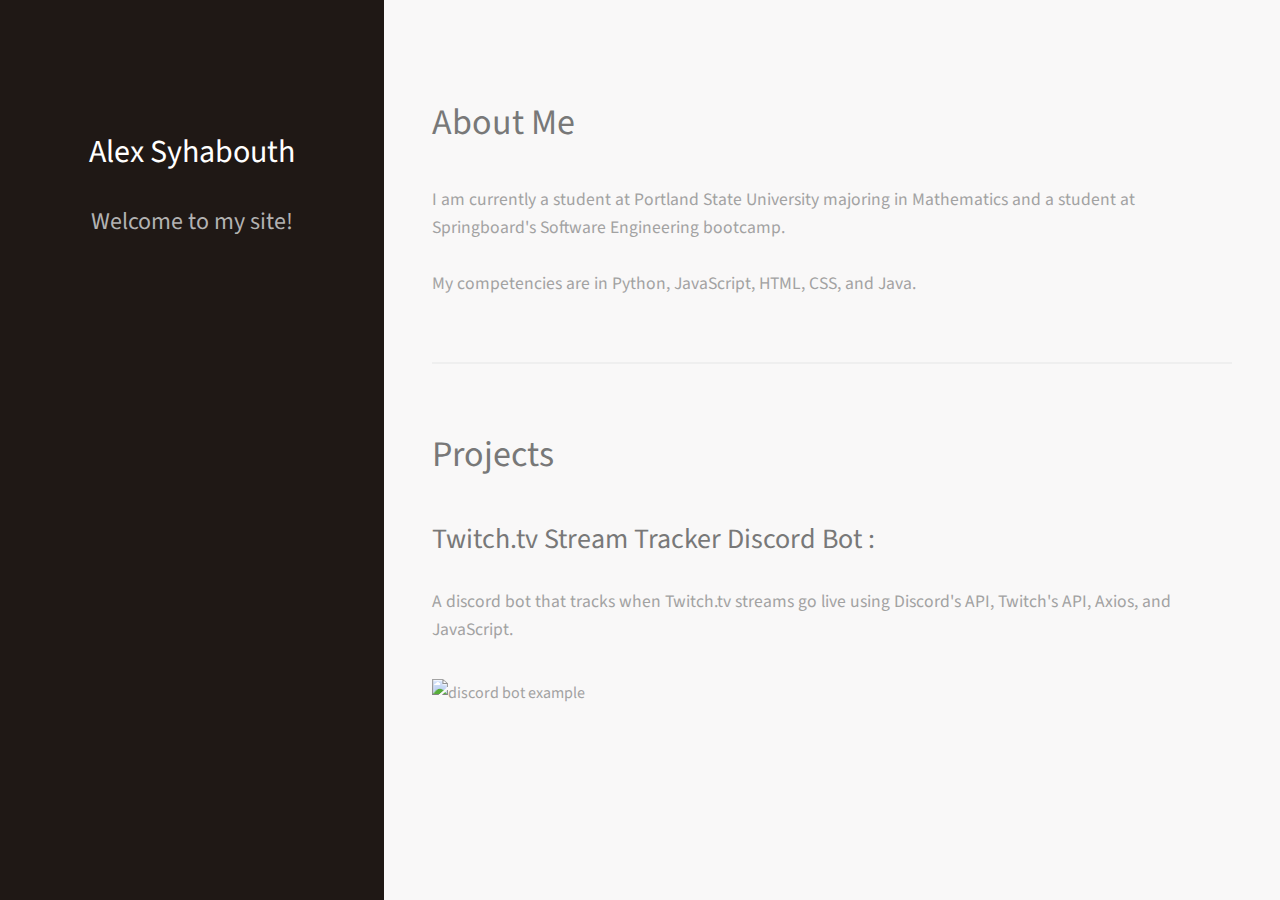
==== commit 0d26bd8e: "Updates" ====
--- a/index.html
+++ b/index.html
@@ -2,4 +2,4 @@
 /*!
  *  Font Awesome 4.7.0 by @davegandy - http://fontawesome.io - @fontawesome
  *  License - http://fontawesome.io/license (Font: SIL OFL 1.1, CSS: MIT License)
- */@font-face{font-family:FontAwesome;src:url(/website/static/fontawesome-webfont-674f50d287a8c48dc19ba404d20fe713.eot);src:url(/website/static/fontawesome-webfont-674f50d287a8c48dc19ba404d20fe713.eot?#iefix&v=4.7.0) format("embedded-opentype"),url(/website/static/fontawesome-webfont-af7ae505a9eed503f8b8e6982036873e.woff2) format("woff2"),url(/website/static/fontawesome-webfont-fee66e712a8a08eef5805a46892932ad.woff) format("woff"),url(/website/static/fontawesome-webfont-b06871f281fee6b241d60582ae9369b9.ttf) format("truetype"),url(/website/static/fontawesome-webfont-acf3dcb7ff752b5296ca23ba2c7c2606.svg#fontawesomeregular) format("svg");font-weight:400;font-style:normal}.fa{display:inline-block;font:normal normal normal 14px/1 FontAwesome;font-size:inherit;text-rendering:auto;-webkit-font-smoothing:antialiased;-moz-osx-font-smoothing:grayscale}.fa-lg{font-size:1.33333333em;line-height:.75em;vertical-align:-15%}.fa-2x{font-size:2em}.fa-3x{font-size:3em}.fa-4x{font-size:4em}.fa-5x{font-size:5em}.fa-fw{width:1.28571429em;text-align:center}.fa-ul{padding-left:0;margin-left:2.14285714em;list-style-type:none}.fa-ul>li{position:relative}.fa-li{position:absolute;left:-2.14285714em;width:2.14285714em;top:.14285714em;text-align:center}.fa-li.fa-lg{left:-1.85714286em}.fa-border{padding:.2em .25em .15em;border:.08em solid #eee;border-radius:.1em}.fa-pull-left{float:left}.fa-pull-right{float:right}.fa.fa-pull-left{margin-right:.3em}.fa.fa-pull-right{margin-left:.3em}.pull-right{float:right}.pull-left{float:left}.fa.pull-left{margin-right:.3em}.fa.pull-right{margin-left:.3em}.fa-spin{-webkit-animation:fa-spin 2s linear infinite;animation:fa-spin 2s linear infinite}.fa-pulse{-webkit-animation:fa-spin 1s steps(8) infinite;animation:fa-spin 1s steps(8) infinite}@-webkit-keyframes fa-spin{0%{-webkit-transform:rotate(0deg);transform:rotate(0deg)}to{-webkit-transform:rotate(359deg);transform:rotate(359deg)}}@keyframes fa-spin{0%{-webkit-transform:rotate(0deg);transform:rotate(0deg)}to{-webkit-transform:rotate(359deg);transform:rotate(359deg)}}.fa-rotate-90{-ms-filter:"progid:DXImageTransform.Microsoft.BasicImage(rotation=1)";-webkit-transform:rotate(90deg);transform:rotate(90deg)}.fa-rotate-180{-ms-filter:"progid:DXImageTransform.Microsoft.BasicImage(rotation=2)";-webkit-transform:rotate(180deg);transform:rotate(180deg)}.fa-rotate-270{-ms-filter:"progid:DXImageTransform.Microsoft.BasicImage(rotation=3)";-webkit-transform:rotate(270deg);transform:rotate(270deg)}.fa-flip-horizontal{-ms-filter:"progid:DXImageTransform.Microsoft.BasicImage(rotation=0, mirror=1)";-webkit-transform:scaleX(-1);transform:scaleX(-1)}.fa-flip-vertical{-ms-filter:"progid:DXImageTransform.Microsoft.BasicImage(rotation=2, mirror=1)";-webkit-transform:scaleY(-1);transform:scaleY(-1)}:root .fa-flip-horizontal,:root .fa-flip-vertical,:root .fa-rotate-90,:root .fa-rotate-180,:root .fa-rotate-270{-webkit-filter:none;filter:none}.fa-stack{position:relative;display:inline-block;width:2em;height:2em;line-height:2em;vertical-align:middle}.fa-stack-1x,.fa-stack-2x{position:absolute;left:0;width:100%;text-align:center}.fa-stack-1x{line-height:inherit}.fa-stack-2x{font-size:2em}.fa-inverse{color:#fff}.fa-glass:before{content:"\F000"}.fa-music:before{content:"\F001"}.fa-search:before{content:"\F002"}.fa-envelope-o:before{content:"\F003"}.fa-heart:before{content:"\F004"}.fa-star:before{content:"\F005"}.fa-star-o:before{content:"\F006"}.fa-user:before{content:"\F007"}.fa-film:before{content:"\F008"}.fa-th-large:before{content:"\F009"}.fa-th:before{content:"\F00A"}.fa-th-list:before{content:"\F00B"}.fa-check:before{content:"\F00C"}.fa-close:before,.fa-remove:before,.fa-times:before{content:"\F00D"}.fa-search-plus:before{content:"\F00E"}.fa-search-minus:before{content:"\F010"}.fa-power-off:before{content:"\F011"}.fa-signal:before{content:"\F012"}.fa-cog:before,.fa-gear:before{content:"\F013"}.fa-trash-o:before{content:"\F014"}.fa-home:before{content:"\F015"}.fa-file-o:before{content:"\F016"}.fa-clock-o:before{content:"\F017"}.fa-road:before{content:"\F018"}.fa-download:before{content:"\F019"}.fa-arrow-circle-o-down:before{content:"\F01A"}.fa-arrow-circle-o-up:before{content:"\F01B"}.fa-inbox:before{content:"\F01C"}.fa-play-circle-o:before{content:"\F01D"}.fa-repeat:before,.fa-rotate-right:before{content:"\F01E"}.fa-refresh:before{content:"\F021"}.fa-list-alt:before{content:"\F022"}.fa-lock:before{content:"\F023"}.fa-flag:before{content:"\F024"}.fa-headphones:before{content:"\F025"}.fa-volume-off:before{content:"\F026"}.fa-volume-down:before{content:"\F027"}.fa-volume-up:before{content:"\F028"}.fa-qrcode:before{content:"\F029"}.fa-barcode:before{content:"\F02A"}.fa-tag:before{content:"\F02B"}.fa-tags:before{content:"\F02C"}.fa-book:before{content:"\F02D"}.fa-bookmark:before{content:"\F02E"}.fa-print:before{content:"\F02F"}.fa-camera:before{content:"\F030"}.fa-font:before{content:"\F031"}.fa-bold:before{content:"\F032"}.fa-italic:before{content:"\F033"}.fa-text-height:before{content:"\F034"}.fa-text-width:before{content:"\F035"}.fa-align-left:before{content:"\F036"}.fa-align-center:before{content:"\F037"}.fa-align-right:before{content:"\F038"}.fa-align-justify:before{content:"\F039"}.fa-list:before{content:"\F03A"}.fa-dedent:before,.fa-outdent:before{content:"\F03B"}.fa-indent:before{content:"\F03C"}.fa-video-camera:before{content:"\F03D"}.fa-image:before,.fa-photo:before,.fa-picture-o:before{content:"\F03E"}.fa-pencil:before{content:"\F040"}.fa-map-marker:before{content:"\F041"}.fa-adjust:before{content:"\F042"}.fa-tint:before{content:"\F043"}.fa-edit:before,.fa-pencil-square-o:before{content:"\F044"}.fa-share-square-o:before{content:"\F045"}.fa-check-square-o:before{content:"\F046"}.fa-arrows:before{content:"\F047"}.fa-step-backward:before{content:"\F048"}.fa-fast-backward:before{content:"\F049"}.fa-backward:before{content:"\F04A"}.fa-play:before{content:"\F04B"}.fa-pause:before{content:"\F04C"}.fa-stop:before{content:"\F04D"}.fa-forward:before{content:"\F04E"}.fa-fast-forward:before{content:"\F050"}.fa-step-forward:before{content:"\F051"}.fa-eject:before{content:"\F052"}.fa-chevron-left:before{content:"\F053"}.fa-chevron-right:before{content:"\F054"}.fa-plus-circle:before{content:"\F055"}.fa-minus-circle:before{content:"\F056"}.fa-times-circle:before{content:"\F057"}.fa-check-circle:before{content:"\F058"}.fa-question-circle:before{content:"\F059"}.fa-info-circle:before{content:"\F05A"}.fa-crosshairs:before{content:"\F05B"}.fa-times-circle-o:before{content:"\F05C"}.fa-check-circle-o:before{content:"\F05D"}.fa-ban:before{content:"\F05E"}.fa-arrow-left:before{content:"\F060"}.fa-arrow-right:before{content:"\F061"}.fa-arrow-up:before{content:"\F062"}.fa-arrow-down:before{content:"\F063"}.fa-mail-forward:before,.fa-share:before{content:"\F064"}.fa-expand:before{content:"\F065"}.fa-compress:before{content:"\F066"}.fa-plus:before{content:"\F067"}.fa-minus:before{content:"\F068"}.fa-asterisk:before{content:"\F069"}.fa-exclamation-circle:before{content:"\F06A"}.fa-gift:before{content:"\F06B"}.fa-leaf:before{content:"\F06C"}.fa-fire:before{content:"\F06D"}.fa-eye:before{content:"\F06E"}.fa-eye-slash:before{content:"\F070"}.fa-exclamation-triangle:before,.fa-warning:before{content:"\F071"}.fa-plane:before{content:"\F072"}.fa-calendar:before{content:"\F073"}.fa-random:before{content:"\F074"}.fa-comment:before{content:"\F075"}.fa-magnet:before{content:"\F076"}.fa-chevron-up:before{content:"\F077"}.fa-chevron-down:before{content:"\F078"}.fa-retweet:before{content:"\F079"}.fa-shopping-cart:before{content:"\F07A"}.fa-folder:before{content:"\F07B"}.fa-folder-open:before{content:"\F07C"}.fa-arrows-v:before{content:"\F07D"}.fa-arrows-h:before{content:"\F07E"}.fa-bar-chart-o:before,.fa-bar-chart:before{content:"\F080"}.fa-twitter-square:before{content:"\F081"}.fa-facebook-square:before{content:"\F082"}.fa-camera-retro:before{content:"\F083"}.fa-key:before{content:"\F084"}.fa-cogs:before,.fa-gears:before{content:"\F085"}.fa-comments:before{content:"\F086"}.fa-thumbs-o-up:before{content:"\F087"}.fa-thumbs-o-down:before{content:"\F088"}.fa-star-half:before{content:"\F089"}.fa-heart-o:before{content:"\F08A"}.fa-sign-out:before{content:"\F08B"}.fa-linkedin-square:before{content:"\F08C"}.fa-thumb-tack:before{content:"\F08D"}.fa-external-link:before{content:"\F08E"}.fa-sign-in:before{content:"\F090"}.fa-trophy:before{content:"\F091"}.fa-github-square:before{content:"\F092"}.fa-upload:before{content:"\F093"}.fa-lemon-o:before{content:"\F094"}.fa-phone:before{content:"\F095"}.fa-square-o:before{content:"\F096"}.fa-bookmark-o:before{content:"\F097"}.fa-phone-square:before{content:"\F098"}.fa-twitter:before{content:"\F099"}.fa-facebook-f:before,.fa-facebook:before{content:"\F09A"}.fa-github:before{content:"\F09B"}.fa-unlock:before{content:"\F09C"}.fa-credit-card:before{content:"\F09D"}.fa-feed:before,.fa-rss:before{content:"\F09E"}.fa-hdd-o:before{content:"\F0A0"}.fa-bullhorn:before{content:"\F0A1"}.fa-bell:before{content:"\F0F3"}.fa-certificate:before{content:"\F0A3"}.fa-hand-o-right:before{content:"\F0A4"}.fa-hand-o-left:before{content:"\F0A5"}.fa-hand-o-up:before{content:"\F0A6"}.fa-hand-o-down:before{content:"\F0A7"}.fa-arrow-circle-left:before{content:"\F0A8"}.fa-arrow-circle-right:before{content:"\F0A9"}.fa-arrow-circle-up:before{content:"\F0AA"}.fa-arrow-circle-down:before{content:"\F0AB"}.fa-globe:before{content:"\F0AC"}.fa-wrench:before{content:"\F0AD"}.fa-tasks:before{content:"\F0AE"}.fa-filter:before{content:"\F0B0"}.fa-briefcase:before{content:"\F0B1"}.fa-arrows-alt:before{content:"\F0B2"}.fa-group:before,.fa-users:before{content:"\F0C0"}.fa-chain:before,.fa-link:before{content:"\F0C1"}.fa-cloud:before{content:"\F0C2"}.fa-flask:before{content:"\F0C3"}.fa-cut:before,.fa-scissors:before{content:"\F0C4"}.fa-copy:before,.fa-files-o:before{content:"\F0C5"}.fa-paperclip:before{content:"\F0C6"}.fa-floppy-o:before,.fa-save:before{content:"\F0C7"}.fa-square:before{content:"\F0C8"}.fa-bars:before,.fa-navicon:before,.fa-reorder:before{content:"\F0C9"}.fa-list-ul:before{content:"\F0CA"}.fa-list-ol:before{content:"\F0CB"}.fa-strikethrough:before{content:"\F0CC"}.fa-underline:before{content:"\F0CD"}.fa-table:before{content:"\F0CE"}.fa-magic:before{content:"\F0D0"}.fa-truck:before{content:"\F0D1"}.fa-pinterest:before{content:"\F0D2"}.fa-pinterest-square:before{content:"\F0D3"}.fa-google-plus-square:before{content:"\F0D4"}.fa-google-plus:before{content:"\F0D5"}.fa-money:before{content:"\F0D6"}.fa-caret-down:before{content:"\F0D7"}.fa-caret-up:before{content:"\F0D8"}.fa-caret-left:before{content:"\F0D9"}.fa-caret-right:before{content:"\F0DA"}.fa-columns:before{content:"\F0DB"}.fa-sort:before,.fa-unsorted:before{content:"\F0DC"}.fa-sort-desc:before,.fa-sort-down:before{content:"\F0DD"}.fa-sort-asc:before,.fa-sort-up:before{content:"\F0DE"}.fa-envelope:before{content:"\F0E0"}.fa-linkedin:before{content:"\F0E1"}.fa-rotate-left:before,.fa-undo:before{content:"\F0E2"}.fa-gavel:before,.fa-legal:before{content:"\F0E3"}.fa-dashboard:before,.fa-tachometer:before{content:"\F0E4"}.fa-comment-o:before{content:"\F0E5"}.fa-comments-o:before{content:"\F0E6"}.fa-bolt:before,.fa-flash:before{content:"\F0E7"}.fa-sitemap:before{content:"\F0E8"}.fa-umbrella:before{content:"\F0E9"}.fa-clipboard:before,.fa-paste:before{content:"\F0EA"}.fa-lightbulb-o:before{content:"\F0EB"}.fa-exchange:before{content:"\F0EC"}.fa-cloud-download:before{content:"\F0ED"}.fa-cloud-upload:before{content:"\F0EE"}.fa-user-md:before{content:"\F0F0"}.fa-stethoscope:before{content:"\F0F1"}.fa-suitcase:before{content:"\F0F2"}.fa-bell-o:before{content:"\F0A2"}.fa-coffee:before{content:"\F0F4"}.fa-cutlery:before{content:"\F0F5"}.fa-file-text-o:before{content:"\F0F6"}.fa-building-o:before{content:"\F0F7"}.fa-hospital-o:before{content:"\F0F8"}.fa-ambulance:before{content:"\F0F9"}.fa-medkit:before{content:"\F0FA"}.fa-fighter-jet:before{content:"\F0FB"}.fa-beer:before{content:"\F0FC"}.fa-h-square:before{content:"\F0FD"}.fa-plus-square:before{content:"\F0FE"}.fa-angle-double-left:before{content:"\F100"}.fa-angle-double-right:before{content:"\F101"}.fa-angle-double-up:before{content:"\F102"}.fa-angle-double-down:before{content:"\F103"}.fa-angle-left:before{content:"\F104"}.fa-angle-right:before{content:"\F105"}.fa-angle-up:before{content:"\F106"}.fa-angle-down:before{content:"\F107"}.fa-desktop:before{content:"\F108"}.fa-laptop:before{content:"\F109"}.fa-tablet:before{content:"\F10A"}.fa-mobile-phone:before,.fa-mobile:before{content:"\F10B"}.fa-circle-o:before{content:"\F10C"}.fa-quote-left:before{content:"\F10D"}.fa-quote-right:before{content:"\F10E"}.fa-spinner:before{content:"\F110"}.fa-circle:before{content:"\F111"}.fa-mail-reply:before,.fa-reply:before{content:"\F112"}.fa-github-alt:before{content:"\F113"}.fa-folder-o:before{content:"\F114"}.fa-folder-open-o:before{content:"\F115"}.fa-smile-o:before{content:"\F118"}.fa-frown-o:before{content:"\F119"}.fa-meh-o:before{content:"\F11A"}.fa-gamepad:before{content:"\F11B"}.fa-keyboard-o:before{content:"\F11C"}.fa-flag-o:before{content:"\F11D"}.fa-flag-checkered:before{content:"\F11E"}.fa-terminal:before{content:"\F120"}.fa-code:before{content:"\F121"}.fa-mail-reply-all:before,.fa-reply-all:before{content:"\F122"}.fa-star-half-empty:before,.fa-star-half-full:before,.fa-star-half-o:before{content:"\F123"}.fa-location-arrow:before{content:"\F124"}.fa-crop:before{content:"\F125"}.fa-code-fork:before{content:"\F126"}.fa-chain-broken:before,.fa-unlink:before{content:"\F127"}.fa-question:before{content:"\F128"}.fa-info:before{content:"\F129"}.fa-exclamation:before{content:"\F12A"}.fa-superscript:before{content:"\F12B"}.fa-subscript:before{content:"\F12C"}.fa-eraser:before{content:"\F12D"}.fa-puzzle-piece:before{content:"\F12E"}.fa-microphone:before{content:"\F130"}.fa-microphone-slash:before{content:"\F131"}.fa-shield:before{content:"\F132"}.fa-calendar-o:before{content:"\F133"}.fa-fire-extinguisher:before{content:"\F134"}.fa-rocket:before{content:"\F135"}.fa-maxcdn:before{content:"\F136"}.fa-chevron-circle-left:before{content:"\F137"}.fa-chevron-circle-right:before{content:"\F138"}.fa-chevron-circle-up:before{content:"\F139"}.fa-chevron-circle-down:before{content:"\F13A"}.fa-html5:before{content:"\F13B"}.fa-css3:before{content:"\F13C"}.fa-anchor:before{content:"\F13D"}.fa-unlock-alt:before{content:"\F13E"}.fa-bullseye:before{content:"\F140"}.fa-ellipsis-h:before{content:"\F141"}.fa-ellipsis-v:before{content:"\F142"}.fa-rss-square:before{content:"\F143"}.fa-play-circle:before{content:"\F144"}.fa-ticket:before{content:"\F145"}.fa-minus-square:before{content:"\F146"}.fa-minus-square-o:before{content:"\F147"}.fa-level-up:before{content:"\F148"}.fa-level-down:before{content:"\F149"}.fa-check-square:before{content:"\F14A"}.fa-pencil-square:before{content:"\F14B"}.fa-external-link-square:before{content:"\F14C"}.fa-share-square:before{content:"\F14D"}.fa-compass:before{content:"\F14E"}.fa-caret-square-o-down:before,.fa-toggle-down:before{content:"\F150"}.fa-caret-square-o-up:before,.fa-toggle-up:before{content:"\F151"}.fa-caret-square-o-right:before,.fa-toggle-right:before{content:"\F152"}.fa-eur:before,.fa-euro:before{content:"\F153"}.fa-gbp:before{content:"\F154"}.fa-dollar:before,.fa-usd:before{content:"\F155"}.fa-inr:before,.fa-rupee:before{content:"\F156"}.fa-cny:before,.fa-jpy:before,.fa-rmb:before,.fa-yen:before{content:"\F157"}.fa-rouble:before,.fa-rub:before,.fa-ruble:before{content:"\F158"}.fa-krw:before,.fa-won:before{content:"\F159"}.fa-bitcoin:before,.fa-btc:before{content:"\F15A"}.fa-file:before{content:"\F15B"}.fa-file-text:before{content:"\F15C"}.fa-sort-alpha-asc:before{content:"\F15D"}.fa-sort-alpha-desc:before{content:"\F15E"}.fa-sort-amount-asc:before{content:"\F160"}.fa-sort-amount-desc:before{content:"\F161"}.fa-sort-numeric-asc:before{content:"\F162"}.fa-sort-numeric-desc:before{content:"\F163"}.fa-thumbs-up:before{content:"\F164"}.fa-thumbs-down:before{content:"\F165"}.fa-youtube-square:before{content:"\F166"}.fa-youtube:before{content:"\F167"}.fa-xing:before{content:"\F168"}.fa-xing-square:before{content:"\F169"}.fa-youtube-play:before{content:"\F16A"}.fa-dropbox:before{content:"\F16B"}.fa-stack-overflow:before{content:"\F16C"}.fa-instagram:before{content:"\F16D"}.fa-flickr:before{content:"\F16E"}.fa-adn:before{content:"\F170"}.fa-bitbucket:before{content:"\F171"}.fa-bitbucket-square:before{content:"\F172"}.fa-tumblr:before{content:"\F173"}.fa-tumblr-square:before{content:"\F174"}.fa-long-arrow-down:before{content:"\F175"}.fa-long-arrow-up:before{content:"\F176"}.fa-long-arrow-left:before{content:"\F177"}.fa-long-arrow-right:before{content:"\F178"}.fa-apple:before{content:"\F179"}.fa-windows:before{content:"\F17A"}.fa-android:before{content:"\F17B"}.fa-linux:before{content:"\F17C"}.fa-dribbble:before{content:"\F17D"}.fa-skype:before{content:"\F17E"}.fa-foursquare:before{content:"\F180"}.fa-trello:before{content:"\F181"}.fa-female:before{content:"\F182"}.fa-male:before{content:"\F183"}.fa-gittip:before,.fa-gratipay:before{content:"\F184"}.fa-sun-o:before{content:"\F185"}.fa-moon-o:before{content:"\F186"}.fa-archive:before{content:"\F187"}.fa-bug:before{content:"\F188"}.fa-vk:before{content:"\F189"}.fa-weibo:before{content:"\F18A"}.fa-renren:before{content:"\F18B"}.fa-pagelines:before{content:"\F18C"}.fa-stack-exchange:before{content:"\F18D"}.fa-arrow-circle-o-right:before{content:"\F18E"}.fa-arrow-circle-o-left:before{content:"\F190"}.fa-caret-square-o-left:before,.fa-toggle-left:before{content:"\F191"}.fa-dot-circle-o:before{content:"\F192"}.fa-wheelchair:before{content:"\F193"}.fa-vimeo-square:before{content:"\F194"}.fa-try:before,.fa-turkish-lira:before{content:"\F195"}.fa-plus-square-o:before{content:"\F196"}.fa-space-shuttle:before{content:"\F197"}.fa-slack:before{content:"\F198"}.fa-envelope-square:before{content:"\F199"}.fa-wordpress:before{content:"\F19A"}.fa-openid:before{content:"\F19B"}.fa-bank:before,.fa-institution:before,.fa-university:before{content:"\F19C"}.fa-graduation-cap:before,.fa-mortar-board:before{content:"\F19D"}.fa-yahoo:before{content:"\F19E"}.fa-google:before{content:"\F1A0"}.fa-reddit:before{content:"\F1A1"}.fa-reddit-square:before{content:"\F1A2"}.fa-stumbleupon-circle:before{content:"\F1A3"}.fa-stumbleupon:before{content:"\F1A4"}.fa-delicious:before{content:"\F1A5"}.fa-digg:before{content:"\F1A6"}.fa-pied-piper-pp:before{content:"\F1A7"}.fa-pied-piper-alt:before{content:"\F1A8"}.fa-drupal:before{content:"\F1A9"}.fa-joomla:before{content:"\F1AA"}.fa-language:before{content:"\F1AB"}.fa-fax:before{content:"\F1AC"}.fa-building:before{content:"\F1AD"}.fa-child:before{content:"\F1AE"}.fa-paw:before{content:"\F1B0"}.fa-spoon:before{content:"\F1B1"}.fa-cube:before{content:"\F1B2"}.fa-cubes:before{content:"\F1B3"}.fa-behance:before{content:"\F1B4"}.fa-behance-square:before{content:"\F1B5"}.fa-steam:before{content:"\F1B6"}.fa-steam-square:before{content:"\F1B7"}.fa-recycle:before{content:"\F1B8"}.fa-automobile:before,.fa-car:before{content:"\F1B9"}.fa-cab:before,.fa-taxi:before{content:"\F1BA"}.fa-tree:before{content:"\F1BB"}.fa-spotify:before{content:"\F1BC"}.fa-deviantart:before{content:"\F1BD"}.fa-soundcloud:before{content:"\F1BE"}.fa-database:before{content:"\F1C0"}.fa-file-pdf-o:before{content:"\F1C1"}.fa-file-word-o:before{content:"\F1C2"}.fa-file-excel-o:before{content:"\F1C3"}.fa-file-powerpoint-o:before{content:"\F1C4"}.fa-file-image-o:before,.fa-file-photo-o:before,.fa-file-picture-o:before{content:"\F1C5"}.fa-file-archive-o:before,.fa-file-zip-o:before{content:"\F1C6"}.fa-file-audio-o:before,.fa-file-sound-o:before{content:"\F1C7"}.fa-file-movie-o:before,.fa-file-video-o:before{content:"\F1C8"}.fa-file-code-o:before{content:"\F1C9"}.fa-vine:before{content:"\F1CA"}.fa-codepen:before{content:"\F1CB"}.fa-jsfiddle:before{content:"\F1CC"}.fa-life-bouy:before,.fa-life-buoy:before,.fa-life-ring:before,.fa-life-saver:before,.fa-support:before{content:"\F1CD"}.fa-circle-o-notch:before{content:"\F1CE"}.fa-ra:before,.fa-rebel:before,.fa-resistance:before{content:"\F1D0"}.fa-empire:before,.fa-ge:before{content:"\F1D1"}.fa-git-square:before{content:"\F1D2"}.fa-git:before{content:"\F1D3"}.fa-hacker-news:before,.fa-y-combinator-square:before,.fa-yc-square:before{content:"\F1D4"}.fa-tencent-weibo:before{content:"\F1D5"}.fa-qq:before{content:"\F1D6"}.fa-wechat:before,.fa-weixin:before{content:"\F1D7"}.fa-paper-plane:before,.fa-send:before{content:"\F1D8"}.fa-paper-plane-o:before,.fa-send-o:before{content:"\F1D9"}.fa-history:before{content:"\F1DA"}.fa-circle-thin:before{content:"\F1DB"}.fa-header:before{content:"\F1DC"}.fa-paragraph:before{content:"\F1DD"}.fa-sliders:before{content:"\F1DE"}.fa-share-alt:before{content:"\F1E0"}.fa-share-alt-square:before{content:"\F1E1"}.fa-bomb:before{content:"\F1E2"}.fa-futbol-o:before,.fa-soccer-ball-o:before{content:"\F1E3"}.fa-tty:before{content:"\F1E4"}.fa-binoculars:before{content:"\F1E5"}.fa-plug:before{content:"\F1E6"}.fa-slideshare:before{content:"\F1E7"}.fa-twitch:before{content:"\F1E8"}.fa-yelp:before{content:"\F1E9"}.fa-newspaper-o:before{content:"\F1EA"}.fa-wifi:before{content:"\F1EB"}.fa-calculator:before{content:"\F1EC"}.fa-paypal:before{content:"\F1ED"}.fa-google-wallet:before{content:"\F1EE"}.fa-cc-visa:before{content:"\F1F0"}.fa-cc-mastercard:before{content:"\F1F1"}.fa-cc-discover:before{content:"\F1F2"}.fa-cc-amex:before{content:"\F1F3"}.fa-cc-paypal:before{content:"\F1F4"}.fa-cc-stripe:before{content:"\F1F5"}.fa-bell-slash:before{content:"\F1F6"}.fa-bell-slash-o:before{content:"\F1F7"}.fa-trash:before{content:"\F1F8"}.fa-copyright:before{content:"\F1F9"}.fa-at:before{content:"\F1FA"}.fa-eyedropper:before{content:"\F1FB"}.fa-paint-brush:before{content:"\F1FC"}.fa-birthday-cake:before{content:"\F1FD"}.fa-area-chart:before{content:"\F1FE"}.fa-pie-chart:before{content:"\F200"}.fa-line-chart:before{content:"\F201"}.fa-lastfm:before{content:"\F202"}.fa-lastfm-square:before{content:"\F203"}.fa-toggle-off:before{content:"\F204"}.fa-toggle-on:before{content:"\F205"}.fa-bicycle:before{content:"\F206"}.fa-bus:before{content:"\F207"}.fa-ioxhost:before{content:"\F208"}.fa-angellist:before{content:"\F209"}.fa-cc:before{content:"\F20A"}.fa-ils:before,.fa-shekel:before,.fa-sheqel:before{content:"\F20B"}.fa-meanpath:before{content:"\F20C"}.fa-buysellads:before{content:"\F20D"}.fa-connectdevelop:before{content:"\F20E"}.fa-dashcube:before{content:"\F210"}.fa-forumbee:before{content:"\F211"}.fa-leanpub:before{content:"\F212"}.fa-sellsy:before{content:"\F213"}.fa-shirtsinbulk:before{content:"\F214"}.fa-simplybuilt:before{content:"\F215"}.fa-skyatlas:before{content:"\F216"}.fa-cart-plus:before{content:"\F217"}.fa-cart-arrow-down:before{content:"\F218"}.fa-diamond:before{content:"\F219"}.fa-ship:before{content:"\F21A"}.fa-user-secret:before{content:"\F21B"}.fa-motorcycle:before{content:"\F21C"}.fa-street-view:before{content:"\F21D"}.fa-heartbeat:before{content:"\F21E"}.fa-venus:before{content:"\F221"}.fa-mars:before{content:"\F222"}.fa-mercury:before{content:"\F223"}.fa-intersex:before,.fa-transgender:before{content:"\F224"}.fa-transgender-alt:before{content:"\F225"}.fa-venus-double:before{content:"\F226"}.fa-mars-double:before{content:"\F227"}.fa-venus-mars:before{content:"\F228"}.fa-mars-stroke:before{content:"\F229"}.fa-mars-stroke-v:before{content:"\F22A"}.fa-mars-stroke-h:before{content:"\F22B"}.fa-neuter:before{content:"\F22C"}.fa-genderless:before{content:"\F22D"}.fa-facebook-official:before{content:"\F230"}.fa-pinterest-p:before{content:"\F231"}.fa-whatsapp:before{content:"\F232"}.fa-server:before{content:"\F233"}.fa-user-plus:before{content:"\F234"}.fa-user-times:before{content:"\F235"}.fa-bed:before,.fa-hotel:before{content:"\F236"}.fa-viacoin:before{content:"\F237"}.fa-train:before{content:"\F238"}.fa-subway:before{content:"\F239"}.fa-medium:before{content:"\F23A"}.fa-y-combinator:before,.fa-yc:before{content:"\F23B"}.fa-optin-monster:before{content:"\F23C"}.fa-opencart:before{content:"\F23D"}.fa-expeditedssl:before{content:"\F23E"}.fa-battery-4:before,.fa-battery-full:before,.fa-battery:before{content:"\F240"}.fa-battery-3:before,.fa-battery-three-quarters:before{content:"\F241"}.fa-battery-2:before,.fa-battery-half:before{content:"\F242"}.fa-battery-1:before,.fa-battery-quarter:before{content:"\F243"}.fa-battery-0:before,.fa-battery-empty:before{content:"\F244"}.fa-mouse-pointer:before{content:"\F245"}.fa-i-cursor:before{content:"\F246"}.fa-object-group:before{content:"\F247"}.fa-object-ungroup:before{content:"\F248"}.fa-sticky-note:before{content:"\F249"}.fa-sticky-note-o:before{content:"\F24A"}.fa-cc-jcb:before{content:"\F24B"}.fa-cc-diners-club:before{content:"\F24C"}.fa-clone:before{content:"\F24D"}.fa-balance-scale:before{content:"\F24E"}.fa-hourglass-o:before{content:"\F250"}.fa-hourglass-1:before,.fa-hourglass-start:before{content:"\F251"}.fa-hourglass-2:before,.fa-hourglass-half:before{content:"\F252"}.fa-hourglass-3:before,.fa-hourglass-end:before{content:"\F253"}.fa-hourglass:before{content:"\F254"}.fa-hand-grab-o:before,.fa-hand-rock-o:before{content:"\F255"}.fa-hand-paper-o:before,.fa-hand-stop-o:before{content:"\F256"}.fa-hand-scissors-o:before{content:"\F257"}.fa-hand-lizard-o:before{content:"\F258"}.fa-hand-spock-o:before{content:"\F259"}.fa-hand-pointer-o:before{content:"\F25A"}.fa-hand-peace-o:before{content:"\F25B"}.fa-trademark:before{content:"\F25C"}.fa-registered:before{content:"\F25D"}.fa-creative-commons:before{content:"\F25E"}.fa-gg:before{content:"\F260"}.fa-gg-circle:before{content:"\F261"}.fa-tripadvisor:before{content:"\F262"}.fa-odnoklassniki:before{content:"\F263"}.fa-odnoklassniki-square:before{content:"\F264"}.fa-get-pocket:before{content:"\F265"}.fa-wikipedia-w:before{content:"\F266"}.fa-safari:before{content:"\F267"}.fa-chrome:before{content:"\F268"}.fa-firefox:before{content:"\F269"}.fa-opera:before{content:"\F26A"}.fa-internet-explorer:before{content:"\F26B"}.fa-television:before,.fa-tv:before{content:"\F26C"}.fa-contao:before{content:"\F26D"}.fa-500px:before{content:"\F26E"}.fa-amazon:before{content:"\F270"}.fa-calendar-plus-o:before{content:"\F271"}.fa-calendar-minus-o:before{content:"\F272"}.fa-calendar-times-o:before{content:"\F273"}.fa-calendar-check-o:before{content:"\F274"}.fa-industry:before{content:"\F275"}.fa-map-pin:before{content:"\F276"}.fa-map-signs:before{content:"\F277"}.fa-map-o:before{content:"\F278"}.fa-map:before{content:"\F279"}.fa-commenting:before{content:"\F27A"}.fa-commenting-o:before{content:"\F27B"}.fa-houzz:before{content:"\F27C"}.fa-vimeo:before{content:"\F27D"}.fa-black-tie:before{content:"\F27E"}.fa-fonticons:before{content:"\F280"}.fa-reddit-alien:before{content:"\F281"}.fa-edge:before{content:"\F282"}.fa-credit-card-alt:before{content:"\F283"}.fa-codiepie:before{content:"\F284"}.fa-modx:before{content:"\F285"}.fa-fort-awesome:before{content:"\F286"}.fa-usb:before{content:"\F287"}.fa-product-hunt:before{content:"\F288"}.fa-mixcloud:before{content:"\F289"}.fa-scribd:before{content:"\F28A"}.fa-pause-circle:before{content:"\F28B"}.fa-pause-circle-o:before{content:"\F28C"}.fa-stop-circle:before{content:"\F28D"}.fa-stop-circle-o:before{content:"\F28E"}.fa-shopping-bag:before{content:"\F290"}.fa-shopping-basket:before{content:"\F291"}.fa-hashtag:before{content:"\F292"}.fa-bluetooth:before{content:"\F293"}.fa-bluetooth-b:before{content:"\F294"}.fa-percent:before{content:"\F295"}.fa-gitlab:before{content:"\F296"}.fa-wpbeginner:before{content:"\F297"}.fa-wpforms:before{content:"\F298"}.fa-envira:before{content:"\F299"}.fa-universal-access:before{content:"\F29A"}.fa-wheelchair-alt:before{content:"\F29B"}.fa-question-circle-o:before{content:"\F29C"}.fa-blind:before{content:"\F29D"}.fa-audio-description:before{content:"\F29E"}.fa-volume-control-phone:before{content:"\F2A0"}.fa-braille:before{content:"\F2A1"}.fa-assistive-listening-systems:before{content:"\F2A2"}.fa-american-sign-language-interpreting:before,.fa-asl-interpreting:before{content:"\F2A3"}.fa-deaf:before,.fa-deafness:before,.fa-hard-of-hearing:before{content:"\F2A4"}.fa-glide:before{content:"\F2A5"}.fa-glide-g:before{content:"\F2A6"}.fa-sign-language:before,.fa-signing:before{content:"\F2A7"}.fa-low-vision:before{content:"\F2A8"}.fa-viadeo:before{content:"\F2A9"}.fa-viadeo-square:before{content:"\F2AA"}.fa-snapchat:before{content:"\F2AB"}.fa-snapchat-ghost:before{content:"\F2AC"}.fa-snapchat-square:before{content:"\F2AD"}.fa-pied-piper:before{content:"\F2AE"}.fa-first-order:before{content:"\F2B0"}.fa-yoast:before{content:"\F2B1"}.fa-themeisle:before{content:"\F2B2"}.fa-google-plus-circle:before,.fa-google-plus-official:before{content:"\F2B3"}.fa-fa:before,.fa-font-awesome:before{content:"\F2B4"}.fa-handshake-o:before{content:"\F2B5"}.fa-envelope-open:before{content:"\F2B6"}.fa-envelope-open-o:before{content:"\F2B7"}.fa-linode:before{content:"\F2B8"}.fa-address-book:before{content:"\F2B9"}.fa-address-book-o:before{content:"\F2BA"}.fa-address-card:before,.fa-vcard:before{content:"\F2BB"}.fa-address-card-o:before,.fa-vcard-o:before{content:"\F2BC"}.fa-user-circle:before{content:"\F2BD"}.fa-user-circle-o:before{content:"\F2BE"}.fa-user-o:before{content:"\F2C0"}.fa-id-badge:before{content:"\F2C1"}.fa-drivers-license:before,.fa-id-card:before{content:"\F2C2"}.fa-drivers-license-o:before,.fa-id-card-o:before{content:"\F2C3"}.fa-quora:before{content:"\F2C4"}.fa-free-code-camp:before{content:"\F2C5"}.fa-telegram:before{content:"\F2C6"}.fa-thermometer-4:before,.fa-thermometer-full:before,.fa-thermometer:before{content:"\F2C7"}.fa-thermometer-3:before,.fa-thermometer-three-quarters:before{content:"\F2C8"}.fa-thermometer-2:before,.fa-thermometer-half:before{content:"\F2C9"}.fa-thermometer-1:before,.fa-thermometer-quarter:before{content:"\F2CA"}.fa-thermometer-0:before,.fa-thermometer-empty:before{content:"\F2CB"}.fa-shower:before{content:"\F2CC"}.fa-bath:before,.fa-bathtub:before,.fa-s15:before{content:"\F2CD"}.fa-podcast:before{content:"\F2CE"}.fa-window-maximize:before{content:"\F2D0"}.fa-window-minimize:before{content:"\F2D1"}.fa-window-restore:before{content:"\F2D2"}.fa-times-rectangle:before,.fa-window-close:before{content:"\F2D3"}.fa-times-rectangle-o:before,.fa-window-close-o:before{content:"\F2D4"}.fa-bandcamp:before{content:"\F2D5"}.fa-grav:before{content:"\F2D6"}.fa-etsy:before{content:"\F2D7"}.fa-imdb:before{content:"\F2D8"}.fa-ravelry:before{content:"\F2D9"}.fa-eercast:before{content:"\F2DA"}.fa-microchip:before{content:"\F2DB"}.fa-snowflake-o:before{content:"\F2DC"}.fa-superpowers:before{content:"\F2DD"}.fa-wpexplorer:before{content:"\F2DE"}.fa-meetup:before{content:"\F2E0"}.sr-only{position:absolute;width:1px;height:1px;padding:0;margin:-1px;overflow:hidden;clip:rect(0,0,0,0);border:0}.sr-only-focusable:active,.sr-only-focusable:focus{position:static;width:auto;height:auto;margin:0;overflow:visible;clip:auto}a,abbr,acronym,address,applet,article,aside,audio,b,big,blockquote,body,canvas,caption,center,cite,code,dd,del,details,dfn,div,dl,dt,em,embed,fieldset,figcaption,figure,footer,form,h1,h2,h3,h4,h5,h6,header,hgroup,html,i,iframe,img,ins,kbd,label,legend,li,mark,menu,nav,object,ol,output,p,pre,q,ruby,s,samp,section,small,span,strike,strong,sub,summary,sup,table,tbody,td,tfoot,th,thead,time,tr,tt,u,ul,var,video{margin:0;padding:0;border:0;font-size:100%;font:inherit;vertical-align:baseline}article,aside,details,figcaption,figure,footer,header,hgroup,menu,nav,section{display:block}body{line-height:1}ol,ul{list-style:none}blockquote,q{quotes:none}blockquote:after,blockquote:before,q:after,q:before{content:"";content:none}table{border-collapse:collapse;border-spacing:0}body{-webkit-text-size-adjust:none}*,:after,:before{box-sizing:border-box}.container{margin-left:auto;margin-right:auto}.container.\31 25\25{width:100%;max-width:1200px;min-width:960px}.container.\37 5\25{width:720px}.container.\35 0\25{width:480px}.container.\32 5\25{width:240px}.container{width:960px}@media screen and (max-width:1800px){.container.\31 25\25{width:100%;max-width:1200px;min-width:960px}.container.\37 5\25{width:720px}.container.\35 0\25{width:480px}.container.\32 5\25{width:240px}.container{width:960px}}@media screen and (max-width:1280px){.container.\31 25\25{width:100%;max-width:1200px;min-width:960px}.container.\37 5\25{width:720px}.container.\35 0\25{width:480px}.container.\32 5\25{width:240px}.container{width:960px}}@media screen and (max-width:980px){.container.\31 25\25{width:100%;max-width:1200px;min-width:960px}.container.\37 5\25{width:720px}.container.\35 0\25{width:480px}.container.\32 5\25{width:240px}.container{width:960px}}@media screen and (max-width:736px){.container.\31 25\25{width:100%;max-width:1200px;min-width:960px}.container.\37 5\25{width:720px}.container.\35 0\25{width:480px}.container.\32 5\25{width:240px}.container{width:960px}}@media screen and (max-width:480px){.container.\31 25\25{width:100%;max-width:1200px;min-width:960px}.container.\37 5\25{width:720px}.container.\35 0\25{width:480px}.container.\32 5\25{width:240px}.container{width:960px}}.row{border-bottom:1px solid transparent}.row,.row>*{box-sizing:border-box}.row>*{float:left}.row:after,.row:before{content:"";display:block;clear:both;height:0}.row.uniform>*>:first-child{margin-top:0}.row.uniform>*>:last-child{margin-bottom:0}.row.\30 \25>*{padding:0}.row.\30 \25{margin:0 0 -1px}.row.uniform.\30 \25>*{padding:0}.row.uniform.\30 \25{margin:0 0 -1px}.row>*{padding:0 0 0 2.5em}.row{margin:0 0 -1px -2.5em}.row.uniform>*{padding:2.5em 0 0 2.5em}.row.uniform{margin:-2.5em 0 -1px -2.5em}.row.\32 00\25>*{padding:0 0 0 5em}.row.\32 00\25{margin:0 0 -1px -5em}.row.uniform.\32 00\25>*{padding:5em 0 0 5em}.row.uniform.\32 00\25{margin:-5em 0 -1px -5em}.row.\31 50\25>*{padding:0 0 0 3.75em}.row.\31 50\25{margin:0 0 -1px -3.75em}.row.uniform.\31 50\25>*{padding:3.75em 0 0 3.75em}.row.uniform.\31 50\25{margin:-3.75em 0 -1px -3.75em}.row.\35 0\25>*{padding:0 0 0 1.25em}.row.\35 0\25{margin:0 0 -1px -1.25em}.row.uniform.\35 0\25>*{padding:1.25em 0 0 1.25em}.row.uniform.\35 0\25{margin:-1.25em 0 -1px -1.25em}.row.\32 5\25>*{padding:0 0 0 .625em}.row.\32 5\25{margin:0 0 -1px -.625em}.row.uniform.\32 5\25>*{padding:.625em 0 0 .625em}.row.uniform.\32 5\25{margin:-.625em 0 -1px -.625em}.\31 2u,.\31 2u24{width:100%;clear:none;margin-left:0}.\31 1u,.\31 1u24{width:91.6666666667%;clear:none;margin-left:0}.\31 0u,.\31 0u24{width:83.3333333333%;clear:none;margin-left:0}.\39 u,.\39 u24{width:75%;clear:none;margin-left:0}.\38 u,.\38 u24{width:66.6666666667%;clear:none;margin-left:0}.\37 u,.\37 u24{width:58.3333333333%;clear:none;margin-left:0}.\36 u,.\36 u24{width:50%;clear:none;margin-left:0}.\35 u,.\35 u24{width:41.6666666667%;clear:none;margin-left:0}.\34 u,.\34 u24{width:33.3333333333%;clear:none;margin-left:0}.\33 u,.\33 u24{width:25%;clear:none;margin-left:0}.\32 u,.\32 u24{width:16.6666666667%;clear:none;margin-left:0}.\31 u,.\31 u24{width:8.3333333333%;clear:none;margin-left:0}.\31 0u24+*,.\31 1u24+*,.\31 2u24+*,.\31 u24+*,.\32 u24+*,.\33 u24+*,.\34 u24+*,.\35 u24+*,.\36 u24+*,.\37 u24+*,.\38 u24+*,.\39 u24+*{clear:left}.-11u{margin-left:91.6666666667%}.-10u{margin-left:83.3333333333%}.-9u{margin-left:75%}.-8u{margin-left:66.6666666667%}.-7u{margin-left:58.3333333333%}.-6u{margin-left:50%}.-5u{margin-left:41.6666666667%}.-4u{margin-left:33.3333333333%}.-3u{margin-left:25%}.-2u{margin-left:16.6666666667%}.-1u{margin-left:8.3333333333%}@media screen and (max-width:1800px){.row>*{padding:0 0 0 2.5em}.row{margin:0 0 -1px -2.5em}.row.uniform>*{padding:2.5em 0 0 2.5em}.row.uniform{margin:-2.5em 0 -1px -2.5em}.row.\32 00\25>*{padding:0 0 0 5em}.row.\32 00\25{margin:0 0 -1px -5em}.row.uniform.\32 00\25>*{padding:5em 0 0 5em}.row.uniform.\32 00\25{margin:-5em 0 -1px -5em}.row.\31 50\25>*{padding:0 0 0 3.75em}.row.\31 50\25{margin:0 0 -1px -3.75em}.row.uniform.\31 50\25>*{padding:3.75em 0 0 3.75em}.row.uniform.\31 50\25{margin:-3.75em 0 -1px -3.75em}.row.\35 0\25>*{padding:0 0 0 1.25em}.row.\35 0\25{margin:0 0 -1px -1.25em}.row.uniform.\35 0\25>*{padding:1.25em 0 0 1.25em}.row.uniform.\35 0\25{margin:-1.25em 0 -1px -1.25em}.row.\32 5\25>*{padding:0 0 0 .625em}.row.\32 5\25{margin:0 0 -1px -.625em}.row.uniform.\32 5\25>*{padding:.625em 0 0 .625em}.row.uniform.\32 5\25{margin:-.625em 0 -1px -.625em}.\31 2u28xlarge29,.\31 2u2428xlarge29{width:100%;clear:none;margin-left:0}.\31 1u28xlarge29,.\31 1u2428xlarge29{width:91.6666666667%;clear:none;margin-left:0}.\31 0u28xlarge29,.\31 0u2428xlarge29{width:83.3333333333%;clear:none;margin-left:0}.\39 u28xlarge29,.\39 u2428xlarge29{width:75%;clear:none;margin-left:0}.\38 u28xlarge29,.\38 u2428xlarge29{width:66.6666666667%;clear:none;margin-left:0}.\37 u28xlarge29,.\37 u2428xlarge29{width:58.3333333333%;clear:none;margin-left:0}.\36 u28xlarge29,.\36 u2428xlarge29{width:50%;clear:none;margin-left:0}.\35 u28xlarge29,.\35 u2428xlarge29{width:41.6666666667%;clear:none;margin-left:0}.\34 u28xlarge29,.\34 u2428xlarge29{width:33.3333333333%;clear:none;margin-left:0}.\33 u28xlarge29,.\33 u2428xlarge29{width:25%;clear:none;margin-left:0}.\32 u28xlarge29,.\32 u2428xlarge29{width:16.6666666667%;clear:none;margin-left:0}.\31 u28xlarge29,.\31 u2428xlarge29{width:8.3333333333%;clear:none;margin-left:0}.\31 0u2428xlarge29+*,.\31 1u2428xlarge29+*,.\31 2u2428xlarge29+*,.\31 u2428xlarge29+*,.\32 u2428xlarge29+*,.\33 u2428xlarge29+*,.\34 u2428xlarge29+*,.\35 u2428xlarge29+*,.\36 u2428xlarge29+*,.\37 u2428xlarge29+*,.\38 u2428xlarge29+*,.\39 u2428xlarge29+*{clear:left}.-11u28xlarge29{margin-left:91.6666666667%}.-10u28xlarge29{margin-left:83.3333333333%}.-9u28xlarge29{margin-left:75%}.-8u28xlarge29{margin-left:66.6666666667%}.-7u28xlarge29{margin-left:58.3333333333%}.-6u28xlarge29{margin-left:50%}.-5u28xlarge29{margin-left:41.6666666667%}.-4u28xlarge29{margin-left:33.3333333333%}.-3u28xlarge29{margin-left:25%}.-2u28xlarge29{margin-left:16.6666666667%}.-1u28xlarge29{margin-left:8.3333333333%}}@media screen and (max-width:1280px){.row>*{padding:0 0 0 2em}.row{margin:0 0 -1px -2em}.row.uniform>*{padding:2em 0 0 2em}.row.uniform{margin:-2em 0 -1px -2em}.row.\32 00\25>*{padding:0 0 0 4em}.row.\32 00\25{margin:0 0 -1px -4em}.row.uniform.\32 00\25>*{padding:4em 0 0 4em}.row.uniform.\32 00\25{margin:-4em 0 -1px -4em}.row.\31 50\25>*{padding:0 0 0 3em}.row.\31 50\25{margin:0 0 -1px -3em}.row.uniform.\31 50\25>*{padding:3em 0 0 3em}.row.uniform.\31 50\25{margin:-3em 0 -1px -3em}.row.\35 0\25>*{padding:0 0 0 1em}.row.\35 0\25{margin:0 0 -1px -1em}.row.uniform.\35 0\25>*{padding:1em 0 0 1em}.row.uniform.\35 0\25{margin:-1em 0 -1px -1em}.row.\32 5\25>*{padding:0 0 0 .5em}.row.\32 5\25{margin:0 0 -1px -.5em}.row.uniform.\32 5\25>*{padding:.5em 0 0 .5em}.row.uniform.\32 5\25{margin:-.5em 0 -1px -.5em}.\31 2u28large29,.\31 2u2428large29{width:100%;clear:none;margin-left:0}.\31 1u28large29,.\31 1u2428large29{width:91.6666666667%;clear:none;margin-left:0}.\31 0u28large29,.\31 0u2428large29{width:83.3333333333%;clear:none;margin-left:0}.\39 u28large29,.\39 u2428large29{width:75%;clear:none;margin-left:0}.\38 u28large29,.\38 u2428large29{width:66.6666666667%;clear:none;margin-left:0}.\37 u28large29,.\37 u2428large29{width:58.3333333333%;clear:none;margin-left:0}.\36 u28large29,.\36 u2428large29{width:50%;clear:none;margin-left:0}.\35 u28large29,.\35 u2428large29{width:41.6666666667%;clear:none;margin-left:0}.\34 u28large29,.\34 u2428large29{width:33.3333333333%;clear:none;margin-left:0}.\33 u28large29,.\33 u2428large29{width:25%;clear:none;margin-left:0}.\32 u28large29,.\32 u2428large29{width:16.6666666667%;clear:none;margin-left:0}.\31 u28large29,.\31 u2428large29{width:8.3333333333%;clear:none;margin-left:0}.\31 0u2428large29+*,.\31 1u2428large29+*,.\31 2u2428large29+*,.\31 u2428large29+*,.\32 u2428large29+*,.\33 u2428large29+*,.\34 u2428large29+*,.\35 u2428large29+*,.\36 u2428large29+*,.\37 u2428large29+*,.\38 u2428large29+*,.\39 u2428large29+*{clear:left}.-11u28large29{margin-left:91.6666666667%}.-10u28large29{margin-left:83.3333333333%}.-9u28large29{margin-left:75%}.-8u28large29{margin-left:66.6666666667%}.-7u28large29{margin-left:58.3333333333%}.-6u28large29{margin-left:50%}.-5u28large29{margin-left:41.6666666667%}.-4u28large29{margin-left:33.3333333333%}.-3u28large29{margin-left:25%}.-2u28large29{margin-left:16.6666666667%}.-1u28large29{margin-left:8.3333333333%}}@media screen and (max-width:980px){.row>*{padding:0 0 0 2em}.row{margin:0 0 -1px -2em}.row.uniform>*{padding:2em 0 0 2em}.row.uniform{margin:-2em 0 -1px -2em}.row.\32 00\25>*{padding:0 0 0 4em}.row.\32 00\25{margin:0 0 -1px -4em}.row.uniform.\32 00\25>*{padding:4em 0 0 4em}.row.uniform.\32 00\25{margin:-4em 0 -1px -4em}.row.\31 50\25>*{padding:0 0 0 3em}.row.\31 50\25{margin:0 0 -1px -3em}.row.uniform.\31 50\25>*{padding:3em 0 0 3em}.row.uniform.\31 50\25{margin:-3em 0 -1px -3em}.row.\35 0\25>*{padding:0 0 0 1em}.row.\35 0\25{margin:0 0 -1px -1em}.row.uniform.\35 0\25>*{padding:1em 0 0 1em}.row.uniform.\35 0\25{margin:-1em 0 -1px -1em}.row.\32 5\25>*{padding:0 0 0 .5em}.row.\32 5\25{margin:0 0 -1px -.5em}.row.uniform.\32 5\25>*{padding:.5em 0 0 .5em}.row.uniform.\32 5\25{margin:-.5em 0 -1px -.5em}.\31 2u28medium29,.\31 2u2428medium29{width:100%;clear:none;margin-left:0}.\31 1u28medium29,.\31 1u2428medium29{width:91.6666666667%;clear:none;margin-left:0}.\31 0u28medium29,.\31 0u2428medium29{width:83.3333333333%;clear:none;margin-left:0}.\39 u28medium29,.\39 u2428medium29{width:75%;clear:none;margin-left:0}.\38 u28medium29,.\38 u2428medium29{width:66.6666666667%;clear:none;margin-left:0}.\37 u28medium29,.\37 u2428medium29{width:58.3333333333%;clear:none;margin-left:0}.\36 u28medium29,.\36 u2428medium29{width:50%;clear:none;margin-left:0}.\35 u28medium29,.\35 u2428medium29{width:41.6666666667%;clear:none;margin-left:0}.\34 u28medium29,.\34 u2428medium29{width:33.3333333333%;clear:none;margin-left:0}.\33 u28medium29,.\33 u2428medium29{width:25%;clear:none;margin-left:0}.\32 u28medium29,.\32 u2428medium29{width:16.6666666667%;clear:none;margin-left:0}.\31 u28medium29,.\31 u2428medium29{width:8.3333333333%;clear:none;margin-left:0}.\31 0u2428medium29+*,.\31 1u2428medium29+*,.\31 2u2428medium29+*,.\31 u2428medium29+*,.\32 u2428medium29+*,.\33 u2428medium29+*,.\34 u2428medium29+*,.\35 u2428medium29+*,.\36 u2428medium29+*,.\37 u2428medium29+*,.\38 u2428medium29+*,.\39 u2428medium29+*{clear:left}.-11u28medium29{margin-left:91.6666666667%}.-10u28medium29{margin-left:83.3333333333%}.-9u28medium29{margin-left:75%}.-8u28medium29{margin-left:66.6666666667%}.-7u28medium29{margin-left:58.3333333333%}.-6u28medium29{margin-left:50%}.-5u28medium29{margin-left:41.6666666667%}.-4u28medium29{margin-left:33.3333333333%}.-3u28medium29{margin-left:25%}.-2u28medium29{margin-left:16.6666666667%}.-1u28medium29{margin-left:8.3333333333%}}@media screen and (max-width:736px){.row>*{padding:0 0 0 1.5em}.row{margin:0 0 -1px -1.5em}.row.uniform>*{padding:1.5em 0 0 1.5em}.row.uniform{margin:-1.5em 0 -1px -1.5em}.row.\32 00\25>*{padding:0 0 0 3em}.row.\32 00\25{margin:0 0 -1px -3em}.row.uniform.\32 00\25>*{padding:3em 0 0 3em}.row.uniform.\32 00\25{margin:-3em 0 -1px -3em}.row.\31 50\25>*{padding:0 0 0 2.25em}.row.\31 50\25{margin:0 0 -1px -2.25em}.row.uniform.\31 50\25>*{padding:2.25em 0 0 2.25em}.row.uniform.\31 50\25{margin:-2.25em 0 -1px -2.25em}.row.\35 0\25>*{padding:0 0 0 .75em}.row.\35 0\25{margin:0 0 -1px -.75em}.row.uniform.\35 0\25>*{padding:.75em 0 0 .75em}.row.uniform.\35 0\25{margin:-.75em 0 -1px -.75em}.row.\32 5\25>*{padding:0 0 0 .375em}.row.\32 5\25{margin:0 0 -1px -.375em}.row.uniform.\32 5\25>*{padding:.375em 0 0 .375em}.row.uniform.\32 5\25{margin:-.375em 0 -1px -.375em}.\31 2u28small29,.\31 2u2428small29{width:100%;clear:none;margin-left:0}.\31 1u28small29,.\31 1u2428small29{width:91.6666666667%;clear:none;margin-left:0}.\31 0u28small29,.\31 0u2428small29{width:83.3333333333%;clear:none;margin-left:0}.\39 u28small29,.\39 u2428small29{width:75%;clear:none;margin-left:0}.\38 u28small29,.\38 u2428small29{width:66.6666666667%;clear:none;margin-left:0}.\37 u28small29,.\37 u2428small29{width:58.3333333333%;clear:none;margin-left:0}.\36 u28small29,.\36 u2428small29{width:50%;clear:none;margin-left:0}.\35 u28small29,.\35 u2428small29{width:41.6666666667%;clear:none;margin-left:0}.\34 u28small29,.\34 u2428small29{width:33.3333333333%;clear:none;margin-left:0}.\33 u28small29,.\33 u2428small29{width:25%;clear:none;margin-left:0}.\32 u28small29,.\32 u2428small29{width:16.6666666667%;clear:none;margin-left:0}.\31 u28small29,.\31 u2428small29{width:8.3333333333%;clear:none;margin-left:0}.\31 0u2428small29+*,.\31 1u2428small29+*,.\31 2u2428small29+*,.\31 u2428small29+*,.\32 u2428small29+*,.\33 u2428small29+*,.\34 u2428small29+*,.\35 u2428small29+*,.\36 u2428small29+*,.\37 u2428small29+*,.\38 u2428small29+*,.\39 u2428small29+*{clear:left}.-11u28small29{margin-left:91.6666666667%}.-10u28small29{margin-left:83.3333333333%}.-9u28small29{margin-left:75%}.-8u28small29{margin-left:66.6666666667%}.-7u28small29{margin-left:58.3333333333%}.-6u28small29{margin-left:50%}.-5u28small29{margin-left:41.6666666667%}.-4u28small29{margin-left:33.3333333333%}.-3u28small29{margin-left:25%}.-2u28small29{margin-left:16.6666666667%}.-1u28small29{margin-left:8.3333333333%}}@media screen and (max-width:480px){.row>*{padding:0 0 0 1.5em}.row{margin:0 0 -1px -1.5em}.row.uniform>*{padding:1.5em 0 0 1.5em}.row.uniform{margin:-1.5em 0 -1px -1.5em}.row.\32 00\25>*{padding:0 0 0 3em}.row.\32 00\25{margin:0 0 -1px -3em}.row.uniform.\32 00\25>*{padding:3em 0 0 3em}.row.uniform.\32 00\25{margin:-3em 0 -1px -3em}.row.\31 50\25>*{padding:0 0 0 2.25em}.row.\31 50\25{margin:0 0 -1px -2.25em}.row.uniform.\31 50\25>*{padding:2.25em 0 0 2.25em}.row.uniform.\31 50\25{margin:-2.25em 0 -1px -2.25em}.row.\35 0\25>*{padding:0 0 0 .75em}.row.\35 0\25{margin:0 0 -1px -.75em}.row.uniform.\35 0\25>*{padding:.75em 0 0 .75em}.row.uniform.\35 0\25{margin:-.75em 0 -1px -.75em}.row.\32 5\25>*{padding:0 0 0 .375em}.row.\32 5\25{margin:0 0 -1px -.375em}.row.uniform.\32 5\25>*{padding:.375em 0 0 .375em}.row.uniform.\32 5\25{margin:-.375em 0 -1px -.375em}.\31 2u28xsmall29,.\31 2u2428xsmall29{width:100%;clear:none;margin-left:0}.\31 1u28xsmall29,.\31 1u2428xsmall29{width:91.6666666667%;clear:none;margin-left:0}.\31 0u28xsmall29,.\31 0u2428xsmall29{width:83.3333333333%;clear:none;margin-left:0}.\39 u28xsmall29,.\39 u2428xsmall29{width:75%;clear:none;margin-left:0}.\38 u28xsmall29,.\38 u2428xsmall29{width:66.6666666667%;clear:none;margin-left:0}.\37 u28xsmall29,.\37 u2428xsmall29{width:58.3333333333%;clear:none;margin-left:0}.\36 u28xsmall29,.\36 u2428xsmall29{width:50%;clear:none;margin-left:0}.\35 u28xsmall29,.\35 u2428xsmall29{width:41.6666666667%;clear:none;margin-left:0}.\34 u28xsmall29,.\34 u2428xsmall29{width:33.3333333333%;clear:none;margin-left:0}.\33 u28xsmall29,.\33 u2428xsmall29{width:25%;clear:none;margin-left:0}.\32 u28xsmall29,.\32 u2428xsmall29{width:16.6666666667%;clear:none;margin-left:0}.\31 u28xsmall29,.\31 u2428xsmall29{width:8.3333333333%;clear:none;margin-left:0}.\31 0u2428xsmall29+*,.\31 1u2428xsmall29+*,.\31 2u2428xsmall29+*,.\31 u2428xsmall29+*,.\32 u2428xsmall29+*,.\33 u2428xsmall29+*,.\34 u2428xsmall29+*,.\35 u2428xsmall29+*,.\36 u2428xsmall29+*,.\37 u2428xsmall29+*,.\38 u2428xsmall29+*,.\39 u2428xsmall29+*{clear:left}.-11u28xsmall29{margin-left:91.6666666667%}.-10u28xsmall29{margin-left:83.3333333333%}.-9u28xsmall29{margin-left:75%}.-8u28xsmall29{margin-left:66.6666666667%}.-7u28xsmall29{margin-left:58.3333333333%}.-6u28xsmall29{margin-left:50%}.-5u28xsmall29{margin-left:41.6666666667%}.-4u28xsmall29{margin-left:33.3333333333%}.-3u28xsmall29{margin-left:25%}.-2u28xsmall29{margin-left:16.6666666667%}.-1u28xsmall29{margin-left:8.3333333333%}}body{background-color:rgba(202,199,199,.116)}body.is-loading *,body.is-loading :after,body.is-loading :before{-webkit-animation:none!important;animation:none!important;-webkit-transition:none!important;transition:none!important}body,input,select,textarea{color:#a2a2a2;font-family:Source Sans Pro,Helvetica,sans-serif;font-size:16pt;font-weight:400;line-height:1.75em}a{-webkit-transition:color .2s ease-in-out,border-color .2s ease-in-out;transition:color .2s ease-in-out,border-color .2s ease-in-out;border-bottom:1px dotted;color:#49bf9d}a,a:hover{text-decoration:none}a:hover{border-bottom-color:transparent;color:#49bf9d!important}b,strong{color:#787878;font-weight:400}em,i{font-style:italic}p{margin:0 0 2em;font-size:1.1em}h1,h2,h3,h4,h5,h6{color:#787878;font-weight:400;line-height:1em;margin:0 0 1em}h1 a,h2 a,h3 a,h4 a,h5 a,h6 a{color:inherit;text-decoration:none}h1{font-size:2em}h1,h2{line-height:1.5em}h2{font-size:1.5em}h3{font-size:1.75em}h3,h4{line-height:1.5em}h4{font-size:1.1em}h5{font-size:.9em}h5,h6{line-height:1.5em}h6{font-size:.7em}sub{top:.5em}sub,sup{font-size:.8em;position:relative}sup{top:-.5em}hr{border:0;border-bottom:2px solid #efefef;margin:2em 0}hr.major{margin:3em 0}blockquote{border-left:6px solid #efefef;font-style:italic;margin:0 0 2em;padding:.5em 0 .5em 1.5em}code{background:#f7f7f7;border-radius:.35em;border:2px solid #efefef;margin:0 .25em;padding:.25em .65em}code,pre{font-family:Courier New,monospace;font-size:.9em}pre{-webkit-overflow-scrolling:touch;margin:0 0 2em}pre code{display:block;line-height:1.75em;padding:1em 1.5em;overflow-x:auto}.align-left{text-align:left}.align-center{text-align:center}.align-right{text-align:right}article.special,section.special{text-align:center}header p{color:#b2b2b2;position:relative;margin:0 0 1.5em}header h2+p{font-size:1.25em;margin-top:-1em;line-height:1.5em}header h3+p{font-size:1.1em;margin-top:-.8em;line-height:1.5em}header h4+p,header h5+p,header h6+p{font-size:.9em;margin-top:-.6em;line-height:1.5em}header.major h2{font-size:2.25em}form{margin:0 0 2em}label{color:#787878;display:block;font-size:.9em;font-weight:400;margin:0 0 1em}input[type=email],input[type=password],input[type=text],select,textarea{-moz-appearance:none;-webkit-appearance:none;-ms-appearance:none;appearance:none;background:#f7f7f7;border-radius:.35em;border:2px solid transparent;color:inherit;display:block;outline:0;padding:0 .75em;text-decoration:none;width:100%}input[type=email]:invalid,input[type=password]:invalid,input[type=text]:invalid,select:invalid,textarea:invalid{box-shadow:none}input[type=email]:focus,input[type=password]:focus,input[type=text]:focus,select:focus,textarea:focus{border-color:#49bf9d}.select-wrapper{text-decoration:none;display:block;position:relative}.select-wrapper:before{-moz-osx-font-smoothing:grayscale;-webkit-font-smoothing:antialiased;font-family:FontAwesome;font-style:normal;font-weight:400;text-transform:none!important;color:#dfdfdf;content:"\F078";display:block;height:2.75em;line-height:2.75em;pointer-events:none;position:absolute;right:0;text-align:center;top:0;width:2.75em}.select-wrapper select::-ms-expand{display:none}input[type=email],input[type=password],input[type=text],select{height:2.75em}textarea{padding:.75em}input[type=checkbox],input[type=radio]{-moz-appearance:none;-webkit-appearance:none;-ms-appearance:none;appearance:none;display:block;float:left;margin-right:-2em;opacity:0;width:1em;z-index:-1}input[type=checkbox]+label,input[type=radio]+label{text-decoration:none;color:#a2a2a2;cursor:pointer;display:inline-block;font-size:1em;font-weight:400;padding-left:2.4em;padding-right:.75em;position:relative}input[type=checkbox]+label:before,input[type=radio]+label:before{-moz-osx-font-smoothing:grayscale;-webkit-font-smoothing:antialiased;font-family:FontAwesome;font-style:normal;font-weight:400;text-transform:none!important;background:#f7f7f7;border-radius:.35em;border:2px solid transparent;content:"";display:inline-block;height:1.65em;left:0;line-height:1.58125em;position:absolute;text-align:center;top:0;width:1.65em}input[type=checkbox]:checked+label:before,input[type=radio]:checked+label:before{background:#787878;border-color:#787878;color:#fff;content:"\F00C"}input[type=checkbox]:focus+label:before,input[type=radio]:focus+label:before{border-color:#49bf9d}input[type=checkbox]+label:before{border-radius:.35em}input[type=radio]+label:before{border-radius:100%}::-webkit-input-placeholder{color:#b2b2b2!important;opacity:1}:-moz-placeholder,::-moz-placeholder{color:#b2b2b2!important;opacity:1}:-ms-input-placeholder{color:#b2b2b2!important;opacity:1}.formerize-placeholder{color:#b2b2b2!important;opacity:1}.box{border-radius:.35em;border:2px solid #efefef;margin-bottom:2em;padding:1.5em}.box>:last-child,.box>:last-child>:last-child,.box>:last-child>:last-child>:last-child{margin-bottom:0}.box.alt{border:0;border-radius:0;padding:0}.icon{text-decoration:none;border-bottom:none;position:relative}.icon:before{-moz-osx-font-smoothing:grayscale;-webkit-font-smoothing:antialiased;font-family:FontAwesome;font-style:normal;font-weight:400;text-transform:none!important}.icon>.label{display:none}.image{border-radius:.35em;border:0;display:inline-block;position:relative}.image:before{-webkit-transition:opacity .2s ease-in-out;transition:opacity .2s ease-in-out;background:url(/website/static/overlay-63337cc73a290619340053d734f3b53e.png);border-radius:.35em;content:"";display:block;height:100%;left:0;opacity:.5;position:absolute;top:0;width:100%}.image.thumb{text-align:center}.image.thumb:after{-webkit-transition:opacity .2s ease-in-out;transition:opacity .2s ease-in-out;border-radius:.35em;border:3px solid hsla(0,0%,100%,.5);color:#fff;content:"View";display:inline-block;font-size:.8em;font-weight:400;left:50%;line-height:2.25em;margin:-1.25em 0 0 -3em;opacity:0;padding:0 1.5em;position:absolute;text-align:center;text-decoration:none;top:50%;white-space:nowrap}.image.thumb:hover:after{opacity:1}.image.thumb:hover:before{background:url(/website/static/overlay-63337cc73a290619340053d734f3b53e.png),url(/website/static/overlay-63337cc73a290619340053d734f3b53e.png);opacity:1}.image img{border-radius:.35em;display:block}.image.left{float:left;margin:0 1.5em 1em 0;top:.25em}.image.right{float:right;margin:0 0 1em 1.5em;top:.25em}.image.left,.image.right{max-width:40%}.image.left img,.image.right img{width:100%}.image.fit{display:block;margin:0 0 2em;width:100%}.image.fit img{width:100%}.image.avatar{border-radius:100%}.image.avatar:before{display:none}.image.avatar img{border-radius:100%;width:100%}ol{list-style:decimal;margin:0 0 2em;padding-left:1.25em}ol li{padding-left:.25em}ul{list-style:disc;margin:0 0 2em;padding-left:1em}ul li{padding-left:.5em}ul.alt{list-style:none;padding-left:0}ul.alt li{border-top:2px solid #efefef;padding:.5em 0}ul.alt li:first-child{border-top:0;padding-top:0}ul.icons{cursor:default;list-style:none;padding-left:0}ul.icons li{display:inline-block;padding:0 1em 0 0}ul.icons li:last-child{padding-right:0}ul.icons li .icon:before{font-size:1.5em}ul.actions{cursor:default;list-style:none;padding-left:0}ul.actions li{display:inline-block;padding:0 1em 0 0;vertical-align:middle}ul.actions li:last-child{padding-right:0}ul.actions.small li{padding:0 .5em 0 0}ul.actions.vertical li{display:block;padding:1em 0 0}ul.actions.vertical li:first-child{padding-top:0}ul.actions.vertical li>*{margin-bottom:0}ul.actions.vertical.small li{padding:.5em 0 0}ul.actions.vertical.small li:first-child{padding-top:0}ul.actions.fit{display:table;margin-left:-1em;padding:0;table-layout:fixed;width:calc(100% + 1em)}ul.actions.fit li{display:table-cell;padding:0 0 0 1em}ul.actions.fit li>*{margin-bottom:0}ul.actions.fit.small{margin-left:-.5em;width:calc(100% + .5em)}ul.actions.fit.small li{padding:0 0 0 .5em}ul.labeled-icons{list-style:none;padding:0}ul.labeled-icons li{line-height:1.75em;margin:1.5em 0 0;padding-left:2.25em;position:relative}ul.labeled-icons li:first-child{margin-top:0}ul.labeled-icons li a{color:inherit}ul.labeled-icons li h3{color:#b2b2b2;left:0;position:absolute;text-align:center;top:0;width:1em}dl{margin:0 0 2em}.table-wrapper{-webkit-overflow-scrolling:touch;overflow-x:auto}table{margin:0 0 2em;width:100%}table tbody tr{border:1px solid #efefef;border-left:0;border-right:0}table tbody tr:nth-child(odd){background-color:#f7f7f7}table td{padding:.75em}table th{color:#787878;font-size:.9em;font-weight:400;padding:0 .75em .75em;text-align:left}table thead{border-bottom:2px solid #efefef}table tfoot{border-top:2px solid #efefef}table.alt{border-collapse:separate}table.alt tbody tr td{border-color:#efefef;border-style:solid;border-width:0 2px 2px 0}table.alt tbody tr td:first-child{border-left-width:2px}table.alt tbody tr:first-child td{border-top-width:2px}table.alt thead{border-bottom:0}table.alt tfoot{border-top:0}.button,input[type=button],input[type=reset],input[type=submit]{-moz-appearance:none;-webkit-appearance:none;-ms-appearance:none;appearance:none;-webkit-transition:background-color .2s ease-in-out,color .2s ease-in-out,border-color .2s ease-in-out;transition:background-color .2s ease-in-out,color .2s ease-in-out,border-color .2s ease-in-out;background-color:transparent;border-radius:.35em;border:3px solid #efefef;color:#787878!important;cursor:pointer;display:inline-block;font-weight:400;height:3.15em;height:calc(2.75em + 6px);line-height:2.75em;min-width:10em;padding:0 1.5em;text-align:center;text-decoration:none;white-space:nowrap}.button:hover,input[type=button]:hover,input[type=reset]:hover,input[type=submit]:hover{border-color:#49bf9d;color:#49bf9d!important}.button:active,input[type=button]:active,input[type=reset]:active,input[type=submit]:active{background-color:rgba(73,191,157,.1);border-color:#49bf9d;color:#49bf9d!important}.button.icon,input[type=button].icon,input[type=reset].icon,input[type=submit].icon{padding-left:1.35em}.button.icon:before,input[type=button].icon:before,input[type=reset].icon:before,input[type=submit].icon:before{margin-right:.5em}.button.fit,input[type=button].fit,input[type=reset].fit,input[type=submit].fit{display:block;margin:0 0 1em;min-width:0;width:100%}.button.small,input[type=button].small,input[type=reset].small,input[type=submit].small{font-size:.8em}.button.big,input[type=button].big,input[type=reset].big,input[type=submit].big{font-size:1.35em}.button.special,input[type=button].special,input[type=reset].special,input[type=submit].special{background-color:#49bf9d;border-color:#49bf9d;color:#fff!important}.button.special:hover,input[type=button].special:hover,input[type=reset].special:hover,input[type=submit].special:hover{background-color:#5cc6a7;border-color:#5cc6a7}.button.special:active,input[type=button].special:active,input[type=reset].special:active,input[type=submit].special:active{background-color:#3eb08f;border-color:#3eb08f}.button.disabled,.button:disabled,input[type=button].disabled,input[type=button]:disabled,input[type=reset].disabled,input[type=reset]:disabled,input[type=submit].disabled,input[type=submit]:disabled{background-color:#e7e7e7!important;border-color:#e7e7e7!important;color:#b2b2b2!important;cursor:default}.work-item{margin:0 0 2em}.work-item .image{margin:0 0 1.5em}.work-item h3{font-size:1em;margin:0 0 .5em}.work-item p{font-size:.8em;line-height:1.5em;margin:0}#header{display:-moz-flex;display:-ms-flex;display:flex;-moz-flex-direction:column;flex-direction:column;-moz-align-items:-moz-flex-end;-ms-align-items:-ms-flex-end;align-items:flex-end;-moz-justify-content:space-between;-ms-justify-content:space-between;justify-content:space-between;background-color:#1f1815;background-attachment:scroll,fixed;background-image:url(/website/static/overlay-63337cc73a290619340053d734f3b53e.png),url(/website/static/bg-63bd4a00858f321048058f37ac8d7170.jpg);background-position:0 0,0 0;background-repeat:repeat,no-repeat;background-size:auto,auto 100%;color:hsla(0,0%,100%,.5);height:100%;left:0;padding:8em 4em;position:fixed;align-items:center;text-align:center;top:0;width:35%}#header>*{-ms-flex-shrink:0;flex-shrink:0;width:100%}#header>.inner{-moz-flex-grow:1;-ms-flex-grow:1;flex-grow:1;margin:0 0 2em}#header b,#header h2,#header h3,#header h4,#header h5,#header h6,#header strong{color:#fff}#header h1{color:hsla(0,0%,100%,.5);font-size:2.25em;line-height:1.75em;margin:0}#header p{font-size:1.25em}#header .image.avatar{width:9em}#footer .icons{margin:1em 0 0}#footer .copyright,#footer .icons a{color:hsla(0,0%,100%,.4)}#footer .copyright{font-size:.8em;list-style:none;margin:1em 0 0;padding:0}#footer .copyright li{border-left:1px solid hsla(0,0%,100%,.25);display:inline-block;line-height:1em;margin-left:.75em;padding-left:.75em}#footer .copyright li:first-child{border-left:0;margin-left:0;padding-left:0}#footer .copyright li a{color:inherit}#main{margin-left:35%;max-width:54em;padding:8em 4em 4em;width:65%}#main>section{border-top:2px solid #efefef;margin:4em 0 0;padding:4em 0 0}#main>section:first-child{border-top:0;margin-top:0;padding-top:0}@-webkit-keyframes spin{0%{-webkit-transform:rotate(0deg);transform:rotate(0deg)}to{-webkit-transform:rotate(1turn);transform:rotate(1turn)}}@keyframes spin{0%{-webkit-transform:rotate(0deg);transform:rotate(0deg)}to{-webkit-transform:rotate(1turn);transform:rotate(1turn)}}.poptrox-popup{-ms-box-sizing:content-box;box-sizing:content-box;-webkit-tap-highlight-color:rgba(255,255,255,0);background:#fff;border-radius:.35em;box-shadow:0 .1em .15em 0 rgba(0,0,0,.15);overflow:hidden;padding-bottom:3em}.poptrox-popup .loader{text-decoration:none;-webkit-animation:spin 1s linear infinite;animation:spin 1s linear infinite;font-size:1.5em;height:1em;left:50%;line-height:1em;margin:-.5em 0 0 -.5em;position:absolute;top:50%;width:1em}.poptrox-popup .loader:before{-moz-osx-font-smoothing:grayscale;-webkit-font-smoothing:antialiased;font-family:FontAwesome;font-style:normal;font-weight:400;text-transform:none!important;content:"\F1CE"}.poptrox-popup .caption{background:#fff;bottom:0;cursor:default;font-size:.9em;height:3em;left:0;line-height:2.8em;position:absolute;text-align:center;width:100%;z-index:1}.poptrox-popup .nav-next,.poptrox-popup .nav-previous{text-decoration:none;-webkit-transition:opacity .2s ease-in-out;transition:opacity .2s ease-in-out;-webkit-tap-highlight-color:rgba(255,255,255,0);background:rgba(0,0,0,.01);cursor:pointer;height:100%;opacity:0;position:absolute;top:0;width:50%}.poptrox-popup .nav-next:before,.poptrox-popup .nav-previous:before{-moz-osx-font-smoothing:grayscale;-webkit-font-smoothing:antialiased;font-family:FontAwesome;font-style:normal;font-weight:400;text-transform:none!important;color:#fff;font-size:2.5em;height:1em;line-height:1em;margin-top:-.75em;position:absolute;text-align:center;top:50%;width:1.5em}.poptrox-popup .nav-next{right:0}.poptrox-popup .nav-next:before{content:"\F105";right:0}.poptrox-popup .nav-previous{left:0}.poptrox-popup .nav-previous:before{content:"\F104";left:0}.poptrox-popup .closer{text-decoration:none;-webkit-transition:opacity .2s ease-in-out;transition:opacity .2s ease-in-out;-webkit-tap-highlight-color:rgba(255,255,255,0);color:#fff;height:4em;line-height:4em;opacity:0;position:absolute;right:0;text-align:center;top:0;width:4em;z-index:2}.poptrox-popup .closer:before{-moz-osx-font-smoothing:grayscale;-webkit-font-smoothing:antialiased;font-family:FontAwesome;font-style:normal;font-weight:400;text-transform:none!important;-ms-box-sizing:content-box;box-sizing:content-box;border-radius:100%;border:3px solid hsla(0,0%,100%,.5);content:"\F00D";display:block;font-size:1em;height:1.75em;left:50%;line-height:1.75em;margin:-.875em 0 0 -.875em;position:absolute;top:50%;width:1.75em}.poptrox-popup:hover .nav-next,.poptrox-popup:hover .nav-previous{opacity:.5}.poptrox-popup:hover .nav-next:hover,.poptrox-popup:hover .nav-previous:hover{opacity:1}.poptrox-popup:hover .closer{opacity:.5}.poptrox-popup:hover .closer:hover{opacity:1}body.is-touch .image.thumb:before{opacity:.5!important}body.is-touch .image.thumb:after{display:none!important}body.is-touch #header{background-attachment:scroll;background-size:auto,cover}body.is-touch .poptrox-popup .closer,body.is-touch .poptrox-popup .nav-next,body.is-touch .poptrox-popup .nav-previous{opacity:1!important}@media screen and (max-width:1800px){body,input,select,textarea{font-size:12pt}}@media screen and (max-width:1280px){#header{padding:6em 3em 3em;width:30%}#header h1{font-size:2em}#header h1 br{display:none}#header p{font-size:1.5em}#footer .copyright li{border-left-width:0;display:block;line-height:2.25em;margin-left:0;padding-left:0}#main{margin-left:30%;max-width:none;padding:6em 3em 3em;width:70%}}@media screen and (max-width:980px){h1 br,h2 br,h3 br,h4 br,h5 br,h6 br{display:none}ul.icons li .icon{font-size:1.25em}#header{background-attachment:scroll;background-position:0 0,50%;background-size:auto,cover;left:auto;padding:6em 4em;position:relative;text-align:center;top:auto;width:100%;display:block}#header h1{font-size:4em}#header h1 br{display:inline}#footer{bottom:auto;left:auto;padding:4em 4em 6em;position:relative;text-align:center;width:100%}#footer .copyright,#footer .icons{margin:0 0 1em}#footer .copyright li{border-left-width:1px;display:inline-block;line-height:1em;margin-left:.75em;padding-left:.75em}#main{margin:0;padding:6em 4em;width:100%}}@media screen and (max-width:736px){h1{font-size:1.5em}h2{font-size:1.2em}h3{font-size:1em}article.special,section.special{text-align:center}header.major h2{font-size:1.35em}ul.labeled-icons li{padding-left:2em}ul.labeled-icons li h3{line-height:1.75em}#header{padding:2.25em 1.5em}#header h1{font-size:3em}#footer{padding:2.25em 1.5em}#main{padding:2.25em 1.5em .25em}#main>section{margin:2.25em 0 0;padding:2.25em 0 0}.poptrox-popup{border-radius:0}.poptrox-popup .nav-next:before,.poptrox-popup .nav-previous:before{margin-top:-1em}}@media screen and (max-width:480px){ul.actions{margin:0 0 2em}ul.actions li{display:block;padding:1em 0 0;text-align:center;width:100%}ul.actions li:first-child{padding-top:0}ul.actions li>*{margin:0!important;width:100%}ul.actions li>.icon:before{margin-left:-2em}ul.actions.small li{padding:.5em 0 0}ul.actions.small li:first-child{padding-top:0}#header{padding:4.5em 1.5em}#header h1 br{display:none}#footer .copyright li{border-left-width:0;display:block;line-height:2.25em;margin-left:0;padding-left:0}}@media screen and (max-width:480px){.\34 u,.\34 u24,.\36 u,.\36 u24,.\38 u,.\38 u24{width:100%}}</style><meta name="generator" content="Gatsby 2.19.15"/><title data-react-helmet="true">Alex Syhabouth</title><meta data-react-helmet="true" name="description" content="Welcome to my site!"/><link rel="manifest" href="/website/manifest.webmanifest"/><meta name="theme-color" content="#663399"/><link rel="apple-touch-icon" sizes="48x48" href="/website/icons/icon-48x48.png"/><link rel="apple-touch-icon" sizes="72x72" href="/website/icons/icon-72x72.png"/><link rel="apple-touch-icon" sizes="96x96" href="/website/icons/icon-96x96.png"/><link rel="apple-touch-icon" sizes="144x144" href="/website/icons/icon-144x144.png"/><link rel="apple-touch-icon" sizes="192x192" href="/website/icons/icon-192x192.png"/><link rel="apple-touch-icon" sizes="256x256" href="/website/icons/icon-256x256.png"/><link rel="apple-touch-icon" sizes="384x384" href="/website/icons/icon-384x384.png"/><link rel="apple-touch-icon" sizes="512x512" href="/website/icons/icon-512x512.png"/><link as="script" rel="preload" href="/website/webpack-runtime-9a6ed347ad30d6b96fe2.js"/><link as="script" rel="preload" href="/website/commons-f97826796f15ac93cd17.js"/><link as="script" rel="preload" href="/website/app-83399a16f3b42d7e9e72.js"/><link as="script" rel="preload" href="/website/styles-32be21fc51f5a8110d44.js"/><link as="script" rel="preload" href="/website/component---src-pages-index-js-51b3528af6bddeb082c4.js"/><link as="fetch" rel="preload" href="/website/page-data\index\page-data.json" crossorigin="anonymous"/></head><body><div id="___gatsby"><div style="outline:none" tabindex="-1" id="gatsby-focus-wrapper"><div><header id="header"><div class="inner"><a href="/" class="image avatar"><img src="/website/static/avatar-1765cbf4d2909dd85dda626f923e2e77.jpg" alt=""/></a><h1><strong>Alex Syhabouth</strong></h1><br/><p>Welcome to my site!</p><br/></div><div id="footer"><div class="inner"><ul class="icons"><li><a href="https://www.linkedin.com/in/alex-syhabouth-00714b192/" class="icon fa-linkedin"><span class="label">LinkedIn</span></a></li><li><a href="https://github.com/SyhabouthAlex" class="icon fa-github"><span class="label">Github</span></a></li></ul></div></div></header><div id="main"><section id="one"><header class="major"><h2>About Me</h2></header><p>I am currently a student at Portland State University majoring in Mathematics and a student at Springboard&#x27;s Software Engineering bootcamp.<br/><br/>My competencies are in Python, JavaScript, HTML, CSS, and Java. (My favorite is Python)</p></section><section id="two"><header class="major"><h2>Projects</h2></header><h3>Twitch.tv Stream Tracker Discord Bot : </h3><p>A discord bot that tracks when Twitch.tv streams go live using Discord&#x27;s API, Twitch&#x27;s API, Axios, and JavaScript.</p><img alt="discord bot example" src="/website/static/discordbotexampleimg-cd171b02377f2317a2676529a0605e77.png"/></section></div></div></div></div><script id="gatsby-script-loader">/*<![CDATA[*/window.pagePath="/";/*]]>*/</script><script id="gatsby-chunk-mapping">/*<![CDATA[*/window.___chunkMapping={"app":["/app-83399a16f3b42d7e9e72.js"],"component---node-modules-gatsby-plugin-offline-app-shell-js":["/component---node-modules-gatsby-plugin-offline-app-shell-js-cf2fd0f92da7499f18b1.js"],"component---src-pages-404-js":["/component---src-pages-404-js-39843880bacbcbea454d.js"],"component---src-pages-index-js":["/component---src-pages-index-js-51b3528af6bddeb082c4.js"]};/*]]>*/</script><script src="/website/component---src-pages-index-js-51b3528af6bddeb082c4.js" async=""></script><script src="/website/styles-32be21fc51f5a8110d44.js" async=""></script><script src="/website/app-83399a16f3b42d7e9e72.js" async=""></script><script src="/website/commons-f97826796f15ac93cd17.js" async=""></script><script src="/website/webpack-runtime-9a6ed347ad30d6b96fe2.js" async=""></script></body></html>+ */@font-face{font-family:FontAwesome;src:url(/website/static/fontawesome-webfont-674f50d287a8c48dc19ba404d20fe713.eot);src:url(/website/static/fontawesome-webfont-674f50d287a8c48dc19ba404d20fe713.eot?#iefix&v=4.7.0) format("embedded-opentype"),url(/website/static/fontawesome-webfont-af7ae505a9eed503f8b8e6982036873e.woff2) format("woff2"),url(/website/static/fontawesome-webfont-fee66e712a8a08eef5805a46892932ad.woff) format("woff"),url(/website/static/fontawesome-webfont-b06871f281fee6b241d60582ae9369b9.ttf) format("truetype"),url(/website/static/fontawesome-webfont-acf3dcb7ff752b5296ca23ba2c7c2606.svg#fontawesomeregular) format("svg");font-weight:400;font-style:normal}.fa{display:inline-block;font:normal normal normal 14px/1 FontAwesome;font-size:inherit;text-rendering:auto;-webkit-font-smoothing:antialiased;-moz-osx-font-smoothing:grayscale}.fa-lg{font-size:1.33333333em;line-height:.75em;vertical-align:-15%}.fa-2x{font-size:2em}.fa-3x{font-size:3em}.fa-4x{font-size:4em}.fa-5x{font-size:5em}.fa-fw{width:1.28571429em;text-align:center}.fa-ul{padding-left:0;margin-left:2.14285714em;list-style-type:none}.fa-ul>li{position:relative}.fa-li{position:absolute;left:-2.14285714em;width:2.14285714em;top:.14285714em;text-align:center}.fa-li.fa-lg{left:-1.85714286em}.fa-border{padding:.2em .25em .15em;border:.08em solid #eee;border-radius:.1em}.fa-pull-left{float:left}.fa-pull-right{float:right}.fa.fa-pull-left{margin-right:.3em}.fa.fa-pull-right{margin-left:.3em}.pull-right{float:right}.pull-left{float:left}.fa.pull-left{margin-right:.3em}.fa.pull-right{margin-left:.3em}.fa-spin{-webkit-animation:fa-spin 2s linear infinite;animation:fa-spin 2s linear infinite}.fa-pulse{-webkit-animation:fa-spin 1s steps(8) infinite;animation:fa-spin 1s steps(8) infinite}@-webkit-keyframes fa-spin{0%{-webkit-transform:rotate(0deg);transform:rotate(0deg)}to{-webkit-transform:rotate(359deg);transform:rotate(359deg)}}@keyframes fa-spin{0%{-webkit-transform:rotate(0deg);transform:rotate(0deg)}to{-webkit-transform:rotate(359deg);transform:rotate(359deg)}}.fa-rotate-90{-ms-filter:"progid:DXImageTransform.Microsoft.BasicImage(rotation=1)";-webkit-transform:rotate(90deg);transform:rotate(90deg)}.fa-rotate-180{-ms-filter:"progid:DXImageTransform.Microsoft.BasicImage(rotation=2)";-webkit-transform:rotate(180deg);transform:rotate(180deg)}.fa-rotate-270{-ms-filter:"progid:DXImageTransform.Microsoft.BasicImage(rotation=3)";-webkit-transform:rotate(270deg);transform:rotate(270deg)}.fa-flip-horizontal{-ms-filter:"progid:DXImageTransform.Microsoft.BasicImage(rotation=0, mirror=1)";-webkit-transform:scaleX(-1);transform:scaleX(-1)}.fa-flip-vertical{-ms-filter:"progid:DXImageTransform.Microsoft.BasicImage(rotation=2, mirror=1)";-webkit-transform:scaleY(-1);transform:scaleY(-1)}:root .fa-flip-horizontal,:root .fa-flip-vertical,:root .fa-rotate-90,:root .fa-rotate-180,:root .fa-rotate-270{-webkit-filter:none;filter:none}.fa-stack{position:relative;display:inline-block;width:2em;height:2em;line-height:2em;vertical-align:middle}.fa-stack-1x,.fa-stack-2x{position:absolute;left:0;width:100%;text-align:center}.fa-stack-1x{line-height:inherit}.fa-stack-2x{font-size:2em}.fa-inverse{color:#fff}.fa-glass:before{content:"\F000"}.fa-music:before{content:"\F001"}.fa-search:before{content:"\F002"}.fa-envelope-o:before{content:"\F003"}.fa-heart:before{content:"\F004"}.fa-star:before{content:"\F005"}.fa-star-o:before{content:"\F006"}.fa-user:before{content:"\F007"}.fa-film:before{content:"\F008"}.fa-th-large:before{content:"\F009"}.fa-th:before{content:"\F00A"}.fa-th-list:before{content:"\F00B"}.fa-check:before{content:"\F00C"}.fa-close:before,.fa-remove:before,.fa-times:before{content:"\F00D"}.fa-search-plus:before{content:"\F00E"}.fa-search-minus:before{content:"\F010"}.fa-power-off:before{content:"\F011"}.fa-signal:before{content:"\F012"}.fa-cog:before,.fa-gear:before{content:"\F013"}.fa-trash-o:before{content:"\F014"}.fa-home:before{content:"\F015"}.fa-file-o:before{content:"\F016"}.fa-clock-o:before{content:"\F017"}.fa-road:before{content:"\F018"}.fa-download:before{content:"\F019"}.fa-arrow-circle-o-down:before{content:"\F01A"}.fa-arrow-circle-o-up:before{content:"\F01B"}.fa-inbox:before{content:"\F01C"}.fa-play-circle-o:before{content:"\F01D"}.fa-repeat:before,.fa-rotate-right:before{content:"\F01E"}.fa-refresh:before{content:"\F021"}.fa-list-alt:before{content:"\F022"}.fa-lock:before{content:"\F023"}.fa-flag:before{content:"\F024"}.fa-headphones:before{content:"\F025"}.fa-volume-off:before{content:"\F026"}.fa-volume-down:before{content:"\F027"}.fa-volume-up:before{content:"\F028"}.fa-qrcode:before{content:"\F029"}.fa-barcode:before{content:"\F02A"}.fa-tag:before{content:"\F02B"}.fa-tags:before{content:"\F02C"}.fa-book:before{content:"\F02D"}.fa-bookmark:before{content:"\F02E"}.fa-print:before{content:"\F02F"}.fa-camera:before{content:"\F030"}.fa-font:before{content:"\F031"}.fa-bold:before{content:"\F032"}.fa-italic:before{content:"\F033"}.fa-text-height:before{content:"\F034"}.fa-text-width:before{content:"\F035"}.fa-align-left:before{content:"\F036"}.fa-align-center:before{content:"\F037"}.fa-align-right:before{content:"\F038"}.fa-align-justify:before{content:"\F039"}.fa-list:before{content:"\F03A"}.fa-dedent:before,.fa-outdent:before{content:"\F03B"}.fa-indent:before{content:"\F03C"}.fa-video-camera:before{content:"\F03D"}.fa-image:before,.fa-photo:before,.fa-picture-o:before{content:"\F03E"}.fa-pencil:before{content:"\F040"}.fa-map-marker:before{content:"\F041"}.fa-adjust:before{content:"\F042"}.fa-tint:before{content:"\F043"}.fa-edit:before,.fa-pencil-square-o:before{content:"\F044"}.fa-share-square-o:before{content:"\F045"}.fa-check-square-o:before{content:"\F046"}.fa-arrows:before{content:"\F047"}.fa-step-backward:before{content:"\F048"}.fa-fast-backward:before{content:"\F049"}.fa-backward:before{content:"\F04A"}.fa-play:before{content:"\F04B"}.fa-pause:before{content:"\F04C"}.fa-stop:before{content:"\F04D"}.fa-forward:before{content:"\F04E"}.fa-fast-forward:before{content:"\F050"}.fa-step-forward:before{content:"\F051"}.fa-eject:before{content:"\F052"}.fa-chevron-left:before{content:"\F053"}.fa-chevron-right:before{content:"\F054"}.fa-plus-circle:before{content:"\F055"}.fa-minus-circle:before{content:"\F056"}.fa-times-circle:before{content:"\F057"}.fa-check-circle:before{content:"\F058"}.fa-question-circle:before{content:"\F059"}.fa-info-circle:before{content:"\F05A"}.fa-crosshairs:before{content:"\F05B"}.fa-times-circle-o:before{content:"\F05C"}.fa-check-circle-o:before{content:"\F05D"}.fa-ban:before{content:"\F05E"}.fa-arrow-left:before{content:"\F060"}.fa-arrow-right:before{content:"\F061"}.fa-arrow-up:before{content:"\F062"}.fa-arrow-down:before{content:"\F063"}.fa-mail-forward:before,.fa-share:before{content:"\F064"}.fa-expand:before{content:"\F065"}.fa-compress:before{content:"\F066"}.fa-plus:before{content:"\F067"}.fa-minus:before{content:"\F068"}.fa-asterisk:before{content:"\F069"}.fa-exclamation-circle:before{content:"\F06A"}.fa-gift:before{content:"\F06B"}.fa-leaf:before{content:"\F06C"}.fa-fire:before{content:"\F06D"}.fa-eye:before{content:"\F06E"}.fa-eye-slash:before{content:"\F070"}.fa-exclamation-triangle:before,.fa-warning:before{content:"\F071"}.fa-plane:before{content:"\F072"}.fa-calendar:before{content:"\F073"}.fa-random:before{content:"\F074"}.fa-comment:before{content:"\F075"}.fa-magnet:before{content:"\F076"}.fa-chevron-up:before{content:"\F077"}.fa-chevron-down:before{content:"\F078"}.fa-retweet:before{content:"\F079"}.fa-shopping-cart:before{content:"\F07A"}.fa-folder:before{content:"\F07B"}.fa-folder-open:before{content:"\F07C"}.fa-arrows-v:before{content:"\F07D"}.fa-arrows-h:before{content:"\F07E"}.fa-bar-chart-o:before,.fa-bar-chart:before{content:"\F080"}.fa-twitter-square:before{content:"\F081"}.fa-facebook-square:before{content:"\F082"}.fa-camera-retro:before{content:"\F083"}.fa-key:before{content:"\F084"}.fa-cogs:before,.fa-gears:before{content:"\F085"}.fa-comments:before{content:"\F086"}.fa-thumbs-o-up:before{content:"\F087"}.fa-thumbs-o-down:before{content:"\F088"}.fa-star-half:before{content:"\F089"}.fa-heart-o:before{content:"\F08A"}.fa-sign-out:before{content:"\F08B"}.fa-linkedin-square:before{content:"\F08C"}.fa-thumb-tack:before{content:"\F08D"}.fa-external-link:before{content:"\F08E"}.fa-sign-in:before{content:"\F090"}.fa-trophy:before{content:"\F091"}.fa-github-square:before{content:"\F092"}.fa-upload:before{content:"\F093"}.fa-lemon-o:before{content:"\F094"}.fa-phone:before{content:"\F095"}.fa-square-o:before{content:"\F096"}.fa-bookmark-o:before{content:"\F097"}.fa-phone-square:before{content:"\F098"}.fa-twitter:before{content:"\F099"}.fa-facebook-f:before,.fa-facebook:before{content:"\F09A"}.fa-github:before{content:"\F09B"}.fa-unlock:before{content:"\F09C"}.fa-credit-card:before{content:"\F09D"}.fa-feed:before,.fa-rss:before{content:"\F09E"}.fa-hdd-o:before{content:"\F0A0"}.fa-bullhorn:before{content:"\F0A1"}.fa-bell:before{content:"\F0F3"}.fa-certificate:before{content:"\F0A3"}.fa-hand-o-right:before{content:"\F0A4"}.fa-hand-o-left:before{content:"\F0A5"}.fa-hand-o-up:before{content:"\F0A6"}.fa-hand-o-down:before{content:"\F0A7"}.fa-arrow-circle-left:before{content:"\F0A8"}.fa-arrow-circle-right:before{content:"\F0A9"}.fa-arrow-circle-up:before{content:"\F0AA"}.fa-arrow-circle-down:before{content:"\F0AB"}.fa-globe:before{content:"\F0AC"}.fa-wrench:before{content:"\F0AD"}.fa-tasks:before{content:"\F0AE"}.fa-filter:before{content:"\F0B0"}.fa-briefcase:before{content:"\F0B1"}.fa-arrows-alt:before{content:"\F0B2"}.fa-group:before,.fa-users:before{content:"\F0C0"}.fa-chain:before,.fa-link:before{content:"\F0C1"}.fa-cloud:before{content:"\F0C2"}.fa-flask:before{content:"\F0C3"}.fa-cut:before,.fa-scissors:before{content:"\F0C4"}.fa-copy:before,.fa-files-o:before{content:"\F0C5"}.fa-paperclip:before{content:"\F0C6"}.fa-floppy-o:before,.fa-save:before{content:"\F0C7"}.fa-square:before{content:"\F0C8"}.fa-bars:before,.fa-navicon:before,.fa-reorder:before{content:"\F0C9"}.fa-list-ul:before{content:"\F0CA"}.fa-list-ol:before{content:"\F0CB"}.fa-strikethrough:before{content:"\F0CC"}.fa-underline:before{content:"\F0CD"}.fa-table:before{content:"\F0CE"}.fa-magic:before{content:"\F0D0"}.fa-truck:before{content:"\F0D1"}.fa-pinterest:before{content:"\F0D2"}.fa-pinterest-square:before{content:"\F0D3"}.fa-google-plus-square:before{content:"\F0D4"}.fa-google-plus:before{content:"\F0D5"}.fa-money:before{content:"\F0D6"}.fa-caret-down:before{content:"\F0D7"}.fa-caret-up:before{content:"\F0D8"}.fa-caret-left:before{content:"\F0D9"}.fa-caret-right:before{content:"\F0DA"}.fa-columns:before{content:"\F0DB"}.fa-sort:before,.fa-unsorted:before{content:"\F0DC"}.fa-sort-desc:before,.fa-sort-down:before{content:"\F0DD"}.fa-sort-asc:before,.fa-sort-up:before{content:"\F0DE"}.fa-envelope:before{content:"\F0E0"}.fa-linkedin:before{content:"\F0E1"}.fa-rotate-left:before,.fa-undo:before{content:"\F0E2"}.fa-gavel:before,.fa-legal:before{content:"\F0E3"}.fa-dashboard:before,.fa-tachometer:before{content:"\F0E4"}.fa-comment-o:before{content:"\F0E5"}.fa-comments-o:before{content:"\F0E6"}.fa-bolt:before,.fa-flash:before{content:"\F0E7"}.fa-sitemap:before{content:"\F0E8"}.fa-umbrella:before{content:"\F0E9"}.fa-clipboard:before,.fa-paste:before{content:"\F0EA"}.fa-lightbulb-o:before{content:"\F0EB"}.fa-exchange:before{content:"\F0EC"}.fa-cloud-download:before{content:"\F0ED"}.fa-cloud-upload:before{content:"\F0EE"}.fa-user-md:before{content:"\F0F0"}.fa-stethoscope:before{content:"\F0F1"}.fa-suitcase:before{content:"\F0F2"}.fa-bell-o:before{content:"\F0A2"}.fa-coffee:before{content:"\F0F4"}.fa-cutlery:before{content:"\F0F5"}.fa-file-text-o:before{content:"\F0F6"}.fa-building-o:before{content:"\F0F7"}.fa-hospital-o:before{content:"\F0F8"}.fa-ambulance:before{content:"\F0F9"}.fa-medkit:before{content:"\F0FA"}.fa-fighter-jet:before{content:"\F0FB"}.fa-beer:before{content:"\F0FC"}.fa-h-square:before{content:"\F0FD"}.fa-plus-square:before{content:"\F0FE"}.fa-angle-double-left:before{content:"\F100"}.fa-angle-double-right:before{content:"\F101"}.fa-angle-double-up:before{content:"\F102"}.fa-angle-double-down:before{content:"\F103"}.fa-angle-left:before{content:"\F104"}.fa-angle-right:before{content:"\F105"}.fa-angle-up:before{content:"\F106"}.fa-angle-down:before{content:"\F107"}.fa-desktop:before{content:"\F108"}.fa-laptop:before{content:"\F109"}.fa-tablet:before{content:"\F10A"}.fa-mobile-phone:before,.fa-mobile:before{content:"\F10B"}.fa-circle-o:before{content:"\F10C"}.fa-quote-left:before{content:"\F10D"}.fa-quote-right:before{content:"\F10E"}.fa-spinner:before{content:"\F110"}.fa-circle:before{content:"\F111"}.fa-mail-reply:before,.fa-reply:before{content:"\F112"}.fa-github-alt:before{content:"\F113"}.fa-folder-o:before{content:"\F114"}.fa-folder-open-o:before{content:"\F115"}.fa-smile-o:before{content:"\F118"}.fa-frown-o:before{content:"\F119"}.fa-meh-o:before{content:"\F11A"}.fa-gamepad:before{content:"\F11B"}.fa-keyboard-o:before{content:"\F11C"}.fa-flag-o:before{content:"\F11D"}.fa-flag-checkered:before{content:"\F11E"}.fa-terminal:before{content:"\F120"}.fa-code:before{content:"\F121"}.fa-mail-reply-all:before,.fa-reply-all:before{content:"\F122"}.fa-star-half-empty:before,.fa-star-half-full:before,.fa-star-half-o:before{content:"\F123"}.fa-location-arrow:before{content:"\F124"}.fa-crop:before{content:"\F125"}.fa-code-fork:before{content:"\F126"}.fa-chain-broken:before,.fa-unlink:before{content:"\F127"}.fa-question:before{content:"\F128"}.fa-info:before{content:"\F129"}.fa-exclamation:before{content:"\F12A"}.fa-superscript:before{content:"\F12B"}.fa-subscript:before{content:"\F12C"}.fa-eraser:before{content:"\F12D"}.fa-puzzle-piece:before{content:"\F12E"}.fa-microphone:before{content:"\F130"}.fa-microphone-slash:before{content:"\F131"}.fa-shield:before{content:"\F132"}.fa-calendar-o:before{content:"\F133"}.fa-fire-extinguisher:before{content:"\F134"}.fa-rocket:before{content:"\F135"}.fa-maxcdn:before{content:"\F136"}.fa-chevron-circle-left:before{content:"\F137"}.fa-chevron-circle-right:before{content:"\F138"}.fa-chevron-circle-up:before{content:"\F139"}.fa-chevron-circle-down:before{content:"\F13A"}.fa-html5:before{content:"\F13B"}.fa-css3:before{content:"\F13C"}.fa-anchor:before{content:"\F13D"}.fa-unlock-alt:before{content:"\F13E"}.fa-bullseye:before{content:"\F140"}.fa-ellipsis-h:before{content:"\F141"}.fa-ellipsis-v:before{content:"\F142"}.fa-rss-square:before{content:"\F143"}.fa-play-circle:before{content:"\F144"}.fa-ticket:before{content:"\F145"}.fa-minus-square:before{content:"\F146"}.fa-minus-square-o:before{content:"\F147"}.fa-level-up:before{content:"\F148"}.fa-level-down:before{content:"\F149"}.fa-check-square:before{content:"\F14A"}.fa-pencil-square:before{content:"\F14B"}.fa-external-link-square:before{content:"\F14C"}.fa-share-square:before{content:"\F14D"}.fa-compass:before{content:"\F14E"}.fa-caret-square-o-down:before,.fa-toggle-down:before{content:"\F150"}.fa-caret-square-o-up:before,.fa-toggle-up:before{content:"\F151"}.fa-caret-square-o-right:before,.fa-toggle-right:before{content:"\F152"}.fa-eur:before,.fa-euro:before{content:"\F153"}.fa-gbp:before{content:"\F154"}.fa-dollar:before,.fa-usd:before{content:"\F155"}.fa-inr:before,.fa-rupee:before{content:"\F156"}.fa-cny:before,.fa-jpy:before,.fa-rmb:before,.fa-yen:before{content:"\F157"}.fa-rouble:before,.fa-rub:before,.fa-ruble:before{content:"\F158"}.fa-krw:before,.fa-won:before{content:"\F159"}.fa-bitcoin:before,.fa-btc:before{content:"\F15A"}.fa-file:before{content:"\F15B"}.fa-file-text:before{content:"\F15C"}.fa-sort-alpha-asc:before{content:"\F15D"}.fa-sort-alpha-desc:before{content:"\F15E"}.fa-sort-amount-asc:before{content:"\F160"}.fa-sort-amount-desc:before{content:"\F161"}.fa-sort-numeric-asc:before{content:"\F162"}.fa-sort-numeric-desc:before{content:"\F163"}.fa-thumbs-up:before{content:"\F164"}.fa-thumbs-down:before{content:"\F165"}.fa-youtube-square:before{content:"\F166"}.fa-youtube:before{content:"\F167"}.fa-xing:before{content:"\F168"}.fa-xing-square:before{content:"\F169"}.fa-youtube-play:before{content:"\F16A"}.fa-dropbox:before{content:"\F16B"}.fa-stack-overflow:before{content:"\F16C"}.fa-instagram:before{content:"\F16D"}.fa-flickr:before{content:"\F16E"}.fa-adn:before{content:"\F170"}.fa-bitbucket:before{content:"\F171"}.fa-bitbucket-square:before{content:"\F172"}.fa-tumblr:before{content:"\F173"}.fa-tumblr-square:before{content:"\F174"}.fa-long-arrow-down:before{content:"\F175"}.fa-long-arrow-up:before{content:"\F176"}.fa-long-arrow-left:before{content:"\F177"}.fa-long-arrow-right:before{content:"\F178"}.fa-apple:before{content:"\F179"}.fa-windows:before{content:"\F17A"}.fa-android:before{content:"\F17B"}.fa-linux:before{content:"\F17C"}.fa-dribbble:before{content:"\F17D"}.fa-skype:before{content:"\F17E"}.fa-foursquare:before{content:"\F180"}.fa-trello:before{content:"\F181"}.fa-female:before{content:"\F182"}.fa-male:before{content:"\F183"}.fa-gittip:before,.fa-gratipay:before{content:"\F184"}.fa-sun-o:before{content:"\F185"}.fa-moon-o:before{content:"\F186"}.fa-archive:before{content:"\F187"}.fa-bug:before{content:"\F188"}.fa-vk:before{content:"\F189"}.fa-weibo:before{content:"\F18A"}.fa-renren:before{content:"\F18B"}.fa-pagelines:before{content:"\F18C"}.fa-stack-exchange:before{content:"\F18D"}.fa-arrow-circle-o-right:before{content:"\F18E"}.fa-arrow-circle-o-left:before{content:"\F190"}.fa-caret-square-o-left:before,.fa-toggle-left:before{content:"\F191"}.fa-dot-circle-o:before{content:"\F192"}.fa-wheelchair:before{content:"\F193"}.fa-vimeo-square:before{content:"\F194"}.fa-try:before,.fa-turkish-lira:before{content:"\F195"}.fa-plus-square-o:before{content:"\F196"}.fa-space-shuttle:before{content:"\F197"}.fa-slack:before{content:"\F198"}.fa-envelope-square:before{content:"\F199"}.fa-wordpress:before{content:"\F19A"}.fa-openid:before{content:"\F19B"}.fa-bank:before,.fa-institution:before,.fa-university:before{content:"\F19C"}.fa-graduation-cap:before,.fa-mortar-board:before{content:"\F19D"}.fa-yahoo:before{content:"\F19E"}.fa-google:before{content:"\F1A0"}.fa-reddit:before{content:"\F1A1"}.fa-reddit-square:before{content:"\F1A2"}.fa-stumbleupon-circle:before{content:"\F1A3"}.fa-stumbleupon:before{content:"\F1A4"}.fa-delicious:before{content:"\F1A5"}.fa-digg:before{content:"\F1A6"}.fa-pied-piper-pp:before{content:"\F1A7"}.fa-pied-piper-alt:before{content:"\F1A8"}.fa-drupal:before{content:"\F1A9"}.fa-joomla:before{content:"\F1AA"}.fa-language:before{content:"\F1AB"}.fa-fax:before{content:"\F1AC"}.fa-building:before{content:"\F1AD"}.fa-child:before{content:"\F1AE"}.fa-paw:before{content:"\F1B0"}.fa-spoon:before{content:"\F1B1"}.fa-cube:before{content:"\F1B2"}.fa-cubes:before{content:"\F1B3"}.fa-behance:before{content:"\F1B4"}.fa-behance-square:before{content:"\F1B5"}.fa-steam:before{content:"\F1B6"}.fa-steam-square:before{content:"\F1B7"}.fa-recycle:before{content:"\F1B8"}.fa-automobile:before,.fa-car:before{content:"\F1B9"}.fa-cab:before,.fa-taxi:before{content:"\F1BA"}.fa-tree:before{content:"\F1BB"}.fa-spotify:before{content:"\F1BC"}.fa-deviantart:before{content:"\F1BD"}.fa-soundcloud:before{content:"\F1BE"}.fa-database:before{content:"\F1C0"}.fa-file-pdf-o:before{content:"\F1C1"}.fa-file-word-o:before{content:"\F1C2"}.fa-file-excel-o:before{content:"\F1C3"}.fa-file-powerpoint-o:before{content:"\F1C4"}.fa-file-image-o:before,.fa-file-photo-o:before,.fa-file-picture-o:before{content:"\F1C5"}.fa-file-archive-o:before,.fa-file-zip-o:before{content:"\F1C6"}.fa-file-audio-o:before,.fa-file-sound-o:before{content:"\F1C7"}.fa-file-movie-o:before,.fa-file-video-o:before{content:"\F1C8"}.fa-file-code-o:before{content:"\F1C9"}.fa-vine:before{content:"\F1CA"}.fa-codepen:before{content:"\F1CB"}.fa-jsfiddle:before{content:"\F1CC"}.fa-life-bouy:before,.fa-life-buoy:before,.fa-life-ring:before,.fa-life-saver:before,.fa-support:before{content:"\F1CD"}.fa-circle-o-notch:before{content:"\F1CE"}.fa-ra:before,.fa-rebel:before,.fa-resistance:before{content:"\F1D0"}.fa-empire:before,.fa-ge:before{content:"\F1D1"}.fa-git-square:before{content:"\F1D2"}.fa-git:before{content:"\F1D3"}.fa-hacker-news:before,.fa-y-combinator-square:before,.fa-yc-square:before{content:"\F1D4"}.fa-tencent-weibo:before{content:"\F1D5"}.fa-qq:before{content:"\F1D6"}.fa-wechat:before,.fa-weixin:before{content:"\F1D7"}.fa-paper-plane:before,.fa-send:before{content:"\F1D8"}.fa-paper-plane-o:before,.fa-send-o:before{content:"\F1D9"}.fa-history:before{content:"\F1DA"}.fa-circle-thin:before{content:"\F1DB"}.fa-header:before{content:"\F1DC"}.fa-paragraph:before{content:"\F1DD"}.fa-sliders:before{content:"\F1DE"}.fa-share-alt:before{content:"\F1E0"}.fa-share-alt-square:before{content:"\F1E1"}.fa-bomb:before{content:"\F1E2"}.fa-futbol-o:before,.fa-soccer-ball-o:before{content:"\F1E3"}.fa-tty:before{content:"\F1E4"}.fa-binoculars:before{content:"\F1E5"}.fa-plug:before{content:"\F1E6"}.fa-slideshare:before{content:"\F1E7"}.fa-twitch:before{content:"\F1E8"}.fa-yelp:before{content:"\F1E9"}.fa-newspaper-o:before{content:"\F1EA"}.fa-wifi:before{content:"\F1EB"}.fa-calculator:before{content:"\F1EC"}.fa-paypal:before{content:"\F1ED"}.fa-google-wallet:before{content:"\F1EE"}.fa-cc-visa:before{content:"\F1F0"}.fa-cc-mastercard:before{content:"\F1F1"}.fa-cc-discover:before{content:"\F1F2"}.fa-cc-amex:before{content:"\F1F3"}.fa-cc-paypal:before{content:"\F1F4"}.fa-cc-stripe:before{content:"\F1F5"}.fa-bell-slash:before{content:"\F1F6"}.fa-bell-slash-o:before{content:"\F1F7"}.fa-trash:before{content:"\F1F8"}.fa-copyright:before{content:"\F1F9"}.fa-at:before{content:"\F1FA"}.fa-eyedropper:before{content:"\F1FB"}.fa-paint-brush:before{content:"\F1FC"}.fa-birthday-cake:before{content:"\F1FD"}.fa-area-chart:before{content:"\F1FE"}.fa-pie-chart:before{content:"\F200"}.fa-line-chart:before{content:"\F201"}.fa-lastfm:before{content:"\F202"}.fa-lastfm-square:before{content:"\F203"}.fa-toggle-off:before{content:"\F204"}.fa-toggle-on:before{content:"\F205"}.fa-bicycle:before{content:"\F206"}.fa-bus:before{content:"\F207"}.fa-ioxhost:before{content:"\F208"}.fa-angellist:before{content:"\F209"}.fa-cc:before{content:"\F20A"}.fa-ils:before,.fa-shekel:before,.fa-sheqel:before{content:"\F20B"}.fa-meanpath:before{content:"\F20C"}.fa-buysellads:before{content:"\F20D"}.fa-connectdevelop:before{content:"\F20E"}.fa-dashcube:before{content:"\F210"}.fa-forumbee:before{content:"\F211"}.fa-leanpub:before{content:"\F212"}.fa-sellsy:before{content:"\F213"}.fa-shirtsinbulk:before{content:"\F214"}.fa-simplybuilt:before{content:"\F215"}.fa-skyatlas:before{content:"\F216"}.fa-cart-plus:before{content:"\F217"}.fa-cart-arrow-down:before{content:"\F218"}.fa-diamond:before{content:"\F219"}.fa-ship:before{content:"\F21A"}.fa-user-secret:before{content:"\F21B"}.fa-motorcycle:before{content:"\F21C"}.fa-street-view:before{content:"\F21D"}.fa-heartbeat:before{content:"\F21E"}.fa-venus:before{content:"\F221"}.fa-mars:before{content:"\F222"}.fa-mercury:before{content:"\F223"}.fa-intersex:before,.fa-transgender:before{content:"\F224"}.fa-transgender-alt:before{content:"\F225"}.fa-venus-double:before{content:"\F226"}.fa-mars-double:before{content:"\F227"}.fa-venus-mars:before{content:"\F228"}.fa-mars-stroke:before{content:"\F229"}.fa-mars-stroke-v:before{content:"\F22A"}.fa-mars-stroke-h:before{content:"\F22B"}.fa-neuter:before{content:"\F22C"}.fa-genderless:before{content:"\F22D"}.fa-facebook-official:before{content:"\F230"}.fa-pinterest-p:before{content:"\F231"}.fa-whatsapp:before{content:"\F232"}.fa-server:before{content:"\F233"}.fa-user-plus:before{content:"\F234"}.fa-user-times:before{content:"\F235"}.fa-bed:before,.fa-hotel:before{content:"\F236"}.fa-viacoin:before{content:"\F237"}.fa-train:before{content:"\F238"}.fa-subway:before{content:"\F239"}.fa-medium:before{content:"\F23A"}.fa-y-combinator:before,.fa-yc:before{content:"\F23B"}.fa-optin-monster:before{content:"\F23C"}.fa-opencart:before{content:"\F23D"}.fa-expeditedssl:before{content:"\F23E"}.fa-battery-4:before,.fa-battery-full:before,.fa-battery:before{content:"\F240"}.fa-battery-3:before,.fa-battery-three-quarters:before{content:"\F241"}.fa-battery-2:before,.fa-battery-half:before{content:"\F242"}.fa-battery-1:before,.fa-battery-quarter:before{content:"\F243"}.fa-battery-0:before,.fa-battery-empty:before{content:"\F244"}.fa-mouse-pointer:before{content:"\F245"}.fa-i-cursor:before{content:"\F246"}.fa-object-group:before{content:"\F247"}.fa-object-ungroup:before{content:"\F248"}.fa-sticky-note:before{content:"\F249"}.fa-sticky-note-o:before{content:"\F24A"}.fa-cc-jcb:before{content:"\F24B"}.fa-cc-diners-club:before{content:"\F24C"}.fa-clone:before{content:"\F24D"}.fa-balance-scale:before{content:"\F24E"}.fa-hourglass-o:before{content:"\F250"}.fa-hourglass-1:before,.fa-hourglass-start:before{content:"\F251"}.fa-hourglass-2:before,.fa-hourglass-half:before{content:"\F252"}.fa-hourglass-3:before,.fa-hourglass-end:before{content:"\F253"}.fa-hourglass:before{content:"\F254"}.fa-hand-grab-o:before,.fa-hand-rock-o:before{content:"\F255"}.fa-hand-paper-o:before,.fa-hand-stop-o:before{content:"\F256"}.fa-hand-scissors-o:before{content:"\F257"}.fa-hand-lizard-o:before{content:"\F258"}.fa-hand-spock-o:before{content:"\F259"}.fa-hand-pointer-o:before{content:"\F25A"}.fa-hand-peace-o:before{content:"\F25B"}.fa-trademark:before{content:"\F25C"}.fa-registered:before{content:"\F25D"}.fa-creative-commons:before{content:"\F25E"}.fa-gg:before{content:"\F260"}.fa-gg-circle:before{content:"\F261"}.fa-tripadvisor:before{content:"\F262"}.fa-odnoklassniki:before{content:"\F263"}.fa-odnoklassniki-square:before{content:"\F264"}.fa-get-pocket:before{content:"\F265"}.fa-wikipedia-w:before{content:"\F266"}.fa-safari:before{content:"\F267"}.fa-chrome:before{content:"\F268"}.fa-firefox:before{content:"\F269"}.fa-opera:before{content:"\F26A"}.fa-internet-explorer:before{content:"\F26B"}.fa-television:before,.fa-tv:before{content:"\F26C"}.fa-contao:before{content:"\F26D"}.fa-500px:before{content:"\F26E"}.fa-amazon:before{content:"\F270"}.fa-calendar-plus-o:before{content:"\F271"}.fa-calendar-minus-o:before{content:"\F272"}.fa-calendar-times-o:before{content:"\F273"}.fa-calendar-check-o:before{content:"\F274"}.fa-industry:before{content:"\F275"}.fa-map-pin:before{content:"\F276"}.fa-map-signs:before{content:"\F277"}.fa-map-o:before{content:"\F278"}.fa-map:before{content:"\F279"}.fa-commenting:before{content:"\F27A"}.fa-commenting-o:before{content:"\F27B"}.fa-houzz:before{content:"\F27C"}.fa-vimeo:before{content:"\F27D"}.fa-black-tie:before{content:"\F27E"}.fa-fonticons:before{content:"\F280"}.fa-reddit-alien:before{content:"\F281"}.fa-edge:before{content:"\F282"}.fa-credit-card-alt:before{content:"\F283"}.fa-codiepie:before{content:"\F284"}.fa-modx:before{content:"\F285"}.fa-fort-awesome:before{content:"\F286"}.fa-usb:before{content:"\F287"}.fa-product-hunt:before{content:"\F288"}.fa-mixcloud:before{content:"\F289"}.fa-scribd:before{content:"\F28A"}.fa-pause-circle:before{content:"\F28B"}.fa-pause-circle-o:before{content:"\F28C"}.fa-stop-circle:before{content:"\F28D"}.fa-stop-circle-o:before{content:"\F28E"}.fa-shopping-bag:before{content:"\F290"}.fa-shopping-basket:before{content:"\F291"}.fa-hashtag:before{content:"\F292"}.fa-bluetooth:before{content:"\F293"}.fa-bluetooth-b:before{content:"\F294"}.fa-percent:before{content:"\F295"}.fa-gitlab:before{content:"\F296"}.fa-wpbeginner:before{content:"\F297"}.fa-wpforms:before{content:"\F298"}.fa-envira:before{content:"\F299"}.fa-universal-access:before{content:"\F29A"}.fa-wheelchair-alt:before{content:"\F29B"}.fa-question-circle-o:before{content:"\F29C"}.fa-blind:before{content:"\F29D"}.fa-audio-description:before{content:"\F29E"}.fa-volume-control-phone:before{content:"\F2A0"}.fa-braille:before{content:"\F2A1"}.fa-assistive-listening-systems:before{content:"\F2A2"}.fa-american-sign-language-interpreting:before,.fa-asl-interpreting:before{content:"\F2A3"}.fa-deaf:before,.fa-deafness:before,.fa-hard-of-hearing:before{content:"\F2A4"}.fa-glide:before{content:"\F2A5"}.fa-glide-g:before{content:"\F2A6"}.fa-sign-language:before,.fa-signing:before{content:"\F2A7"}.fa-low-vision:before{content:"\F2A8"}.fa-viadeo:before{content:"\F2A9"}.fa-viadeo-square:before{content:"\F2AA"}.fa-snapchat:before{content:"\F2AB"}.fa-snapchat-ghost:before{content:"\F2AC"}.fa-snapchat-square:before{content:"\F2AD"}.fa-pied-piper:before{content:"\F2AE"}.fa-first-order:before{content:"\F2B0"}.fa-yoast:before{content:"\F2B1"}.fa-themeisle:before{content:"\F2B2"}.fa-google-plus-circle:before,.fa-google-plus-official:before{content:"\F2B3"}.fa-fa:before,.fa-font-awesome:before{content:"\F2B4"}.fa-handshake-o:before{content:"\F2B5"}.fa-envelope-open:before{content:"\F2B6"}.fa-envelope-open-o:before{content:"\F2B7"}.fa-linode:before{content:"\F2B8"}.fa-address-book:before{content:"\F2B9"}.fa-address-book-o:before{content:"\F2BA"}.fa-address-card:before,.fa-vcard:before{content:"\F2BB"}.fa-address-card-o:before,.fa-vcard-o:before{content:"\F2BC"}.fa-user-circle:before{content:"\F2BD"}.fa-user-circle-o:before{content:"\F2BE"}.fa-user-o:before{content:"\F2C0"}.fa-id-badge:before{content:"\F2C1"}.fa-drivers-license:before,.fa-id-card:before{content:"\F2C2"}.fa-drivers-license-o:before,.fa-id-card-o:before{content:"\F2C3"}.fa-quora:before{content:"\F2C4"}.fa-free-code-camp:before{content:"\F2C5"}.fa-telegram:before{content:"\F2C6"}.fa-thermometer-4:before,.fa-thermometer-full:before,.fa-thermometer:before{content:"\F2C7"}.fa-thermometer-3:before,.fa-thermometer-three-quarters:before{content:"\F2C8"}.fa-thermometer-2:before,.fa-thermometer-half:before{content:"\F2C9"}.fa-thermometer-1:before,.fa-thermometer-quarter:before{content:"\F2CA"}.fa-thermometer-0:before,.fa-thermometer-empty:before{content:"\F2CB"}.fa-shower:before{content:"\F2CC"}.fa-bath:before,.fa-bathtub:before,.fa-s15:before{content:"\F2CD"}.fa-podcast:before{content:"\F2CE"}.fa-window-maximize:before{content:"\F2D0"}.fa-window-minimize:before{content:"\F2D1"}.fa-window-restore:before{content:"\F2D2"}.fa-times-rectangle:before,.fa-window-close:before{content:"\F2D3"}.fa-times-rectangle-o:before,.fa-window-close-o:before{content:"\F2D4"}.fa-bandcamp:before{content:"\F2D5"}.fa-grav:before{content:"\F2D6"}.fa-etsy:before{content:"\F2D7"}.fa-imdb:before{content:"\F2D8"}.fa-ravelry:before{content:"\F2D9"}.fa-eercast:before{content:"\F2DA"}.fa-microchip:before{content:"\F2DB"}.fa-snowflake-o:before{content:"\F2DC"}.fa-superpowers:before{content:"\F2DD"}.fa-wpexplorer:before{content:"\F2DE"}.fa-meetup:before{content:"\F2E0"}.sr-only{position:absolute;width:1px;height:1px;padding:0;margin:-1px;overflow:hidden;clip:rect(0,0,0,0);border:0}.sr-only-focusable:active,.sr-only-focusable:focus{position:static;width:auto;height:auto;margin:0;overflow:visible;clip:auto}a,abbr,acronym,address,applet,article,aside,audio,b,big,blockquote,body,canvas,caption,center,cite,code,dd,del,details,dfn,div,dl,dt,em,embed,fieldset,figcaption,figure,footer,form,h1,h2,h3,h4,h5,h6,header,hgroup,html,i,iframe,img,ins,kbd,label,legend,li,mark,menu,nav,object,ol,output,p,pre,q,ruby,s,samp,section,small,span,strike,strong,sub,summary,sup,table,tbody,td,tfoot,th,thead,time,tr,tt,u,ul,var,video{margin:0;padding:0;border:0;font-size:100%;font:inherit;vertical-align:baseline}article,aside,details,figcaption,figure,footer,header,hgroup,menu,nav,section{display:block}body{line-height:1}ol,ul{list-style:none}blockquote,q{quotes:none}blockquote:after,blockquote:before,q:after,q:before{content:"";content:none}table{border-collapse:collapse;border-spacing:0}body{-webkit-text-size-adjust:none}*,:after,:before{box-sizing:border-box}.container{margin-left:auto;margin-right:auto}.container.\31 25\25{width:100%;max-width:1200px;min-width:960px}.container.\37 5\25{width:720px}.container.\35 0\25{width:480px}.container.\32 5\25{width:240px}.container{width:960px}@media screen and (max-width:1800px){.container.\31 25\25{width:100%;max-width:1200px;min-width:960px}.container.\37 5\25{width:720px}.container.\35 0\25{width:480px}.container.\32 5\25{width:240px}.container{width:960px}}@media screen and (max-width:1280px){.container.\31 25\25{width:100%;max-width:1200px;min-width:960px}.container.\37 5\25{width:720px}.container.\35 0\25{width:480px}.container.\32 5\25{width:240px}.container{width:960px}}@media screen and (max-width:980px){.container.\31 25\25{width:100%;max-width:1200px;min-width:960px}.container.\37 5\25{width:720px}.container.\35 0\25{width:480px}.container.\32 5\25{width:240px}.container{width:960px}}@media screen and (max-width:736px){.container.\31 25\25{width:100%;max-width:1200px;min-width:960px}.container.\37 5\25{width:720px}.container.\35 0\25{width:480px}.container.\32 5\25{width:240px}.container{width:960px}}@media screen and (max-width:480px){.container.\31 25\25{width:100%;max-width:1200px;min-width:960px}.container.\37 5\25{width:720px}.container.\35 0\25{width:480px}.container.\32 5\25{width:240px}.container{width:960px}}.row{border-bottom:1px solid transparent}.row,.row>*{box-sizing:border-box}.row>*{float:left}.row:after,.row:before{content:"";display:block;clear:both;height:0}.row.uniform>*>:first-child{margin-top:0}.row.uniform>*>:last-child{margin-bottom:0}.row.\30 \25>*{padding:0}.row.\30 \25{margin:0 0 -1px}.row.uniform.\30 \25>*{padding:0}.row.uniform.\30 \25{margin:0 0 -1px}.row>*{padding:0 0 0 2.5em}.row{margin:0 0 -1px -2.5em}.row.uniform>*{padding:2.5em 0 0 2.5em}.row.uniform{margin:-2.5em 0 -1px -2.5em}.row.\32 00\25>*{padding:0 0 0 5em}.row.\32 00\25{margin:0 0 -1px -5em}.row.uniform.\32 00\25>*{padding:5em 0 0 5em}.row.uniform.\32 00\25{margin:-5em 0 -1px -5em}.row.\31 50\25>*{padding:0 0 0 3.75em}.row.\31 50\25{margin:0 0 -1px -3.75em}.row.uniform.\31 50\25>*{padding:3.75em 0 0 3.75em}.row.uniform.\31 50\25{margin:-3.75em 0 -1px -3.75em}.row.\35 0\25>*{padding:0 0 0 1.25em}.row.\35 0\25{margin:0 0 -1px -1.25em}.row.uniform.\35 0\25>*{padding:1.25em 0 0 1.25em}.row.uniform.\35 0\25{margin:-1.25em 0 -1px -1.25em}.row.\32 5\25>*{padding:0 0 0 .625em}.row.\32 5\25{margin:0 0 -1px -.625em}.row.uniform.\32 5\25>*{padding:.625em 0 0 .625em}.row.uniform.\32 5\25{margin:-.625em 0 -1px -.625em}.\31 2u,.\31 2u24{width:100%;clear:none;margin-left:0}.\31 1u,.\31 1u24{width:91.6666666667%;clear:none;margin-left:0}.\31 0u,.\31 0u24{width:83.3333333333%;clear:none;margin-left:0}.\39 u,.\39 u24{width:75%;clear:none;margin-left:0}.\38 u,.\38 u24{width:66.6666666667%;clear:none;margin-left:0}.\37 u,.\37 u24{width:58.3333333333%;clear:none;margin-left:0}.\36 u,.\36 u24{width:50%;clear:none;margin-left:0}.\35 u,.\35 u24{width:41.6666666667%;clear:none;margin-left:0}.\34 u,.\34 u24{width:33.3333333333%;clear:none;margin-left:0}.\33 u,.\33 u24{width:25%;clear:none;margin-left:0}.\32 u,.\32 u24{width:16.6666666667%;clear:none;margin-left:0}.\31 u,.\31 u24{width:8.3333333333%;clear:none;margin-left:0}.\31 0u24+*,.\31 1u24+*,.\31 2u24+*,.\31 u24+*,.\32 u24+*,.\33 u24+*,.\34 u24+*,.\35 u24+*,.\36 u24+*,.\37 u24+*,.\38 u24+*,.\39 u24+*{clear:left}.-11u{margin-left:91.6666666667%}.-10u{margin-left:83.3333333333%}.-9u{margin-left:75%}.-8u{margin-left:66.6666666667%}.-7u{margin-left:58.3333333333%}.-6u{margin-left:50%}.-5u{margin-left:41.6666666667%}.-4u{margin-left:33.3333333333%}.-3u{margin-left:25%}.-2u{margin-left:16.6666666667%}.-1u{margin-left:8.3333333333%}@media screen and (max-width:1800px){.row>*{padding:0 0 0 2.5em}.row{margin:0 0 -1px -2.5em}.row.uniform>*{padding:2.5em 0 0 2.5em}.row.uniform{margin:-2.5em 0 -1px -2.5em}.row.\32 00\25>*{padding:0 0 0 5em}.row.\32 00\25{margin:0 0 -1px -5em}.row.uniform.\32 00\25>*{padding:5em 0 0 5em}.row.uniform.\32 00\25{margin:-5em 0 -1px -5em}.row.\31 50\25>*{padding:0 0 0 3.75em}.row.\31 50\25{margin:0 0 -1px -3.75em}.row.uniform.\31 50\25>*{padding:3.75em 0 0 3.75em}.row.uniform.\31 50\25{margin:-3.75em 0 -1px -3.75em}.row.\35 0\25>*{padding:0 0 0 1.25em}.row.\35 0\25{margin:0 0 -1px -1.25em}.row.uniform.\35 0\25>*{padding:1.25em 0 0 1.25em}.row.uniform.\35 0\25{margin:-1.25em 0 -1px -1.25em}.row.\32 5\25>*{padding:0 0 0 .625em}.row.\32 5\25{margin:0 0 -1px -.625em}.row.uniform.\32 5\25>*{padding:.625em 0 0 .625em}.row.uniform.\32 5\25{margin:-.625em 0 -1px -.625em}.\31 2u28xlarge29,.\31 2u2428xlarge29{width:100%;clear:none;margin-left:0}.\31 1u28xlarge29,.\31 1u2428xlarge29{width:91.6666666667%;clear:none;margin-left:0}.\31 0u28xlarge29,.\31 0u2428xlarge29{width:83.3333333333%;clear:none;margin-left:0}.\39 u28xlarge29,.\39 u2428xlarge29{width:75%;clear:none;margin-left:0}.\38 u28xlarge29,.\38 u2428xlarge29{width:66.6666666667%;clear:none;margin-left:0}.\37 u28xlarge29,.\37 u2428xlarge29{width:58.3333333333%;clear:none;margin-left:0}.\36 u28xlarge29,.\36 u2428xlarge29{width:50%;clear:none;margin-left:0}.\35 u28xlarge29,.\35 u2428xlarge29{width:41.6666666667%;clear:none;margin-left:0}.\34 u28xlarge29,.\34 u2428xlarge29{width:33.3333333333%;clear:none;margin-left:0}.\33 u28xlarge29,.\33 u2428xlarge29{width:25%;clear:none;margin-left:0}.\32 u28xlarge29,.\32 u2428xlarge29{width:16.6666666667%;clear:none;margin-left:0}.\31 u28xlarge29,.\31 u2428xlarge29{width:8.3333333333%;clear:none;margin-left:0}.\31 0u2428xlarge29+*,.\31 1u2428xlarge29+*,.\31 2u2428xlarge29+*,.\31 u2428xlarge29+*,.\32 u2428xlarge29+*,.\33 u2428xlarge29+*,.\34 u2428xlarge29+*,.\35 u2428xlarge29+*,.\36 u2428xlarge29+*,.\37 u2428xlarge29+*,.\38 u2428xlarge29+*,.\39 u2428xlarge29+*{clear:left}.-11u28xlarge29{margin-left:91.6666666667%}.-10u28xlarge29{margin-left:83.3333333333%}.-9u28xlarge29{margin-left:75%}.-8u28xlarge29{margin-left:66.6666666667%}.-7u28xlarge29{margin-left:58.3333333333%}.-6u28xlarge29{margin-left:50%}.-5u28xlarge29{margin-left:41.6666666667%}.-4u28xlarge29{margin-left:33.3333333333%}.-3u28xlarge29{margin-left:25%}.-2u28xlarge29{margin-left:16.6666666667%}.-1u28xlarge29{margin-left:8.3333333333%}}@media screen and (max-width:1280px){.row>*{padding:0 0 0 2em}.row{margin:0 0 -1px -2em}.row.uniform>*{padding:2em 0 0 2em}.row.uniform{margin:-2em 0 -1px -2em}.row.\32 00\25>*{padding:0 0 0 4em}.row.\32 00\25{margin:0 0 -1px -4em}.row.uniform.\32 00\25>*{padding:4em 0 0 4em}.row.uniform.\32 00\25{margin:-4em 0 -1px -4em}.row.\31 50\25>*{padding:0 0 0 3em}.row.\31 50\25{margin:0 0 -1px -3em}.row.uniform.\31 50\25>*{padding:3em 0 0 3em}.row.uniform.\31 50\25{margin:-3em 0 -1px -3em}.row.\35 0\25>*{padding:0 0 0 1em}.row.\35 0\25{margin:0 0 -1px -1em}.row.uniform.\35 0\25>*{padding:1em 0 0 1em}.row.uniform.\35 0\25{margin:-1em 0 -1px -1em}.row.\32 5\25>*{padding:0 0 0 .5em}.row.\32 5\25{margin:0 0 -1px -.5em}.row.uniform.\32 5\25>*{padding:.5em 0 0 .5em}.row.uniform.\32 5\25{margin:-.5em 0 -1px -.5em}.\31 2u28large29,.\31 2u2428large29{width:100%;clear:none;margin-left:0}.\31 1u28large29,.\31 1u2428large29{width:91.6666666667%;clear:none;margin-left:0}.\31 0u28large29,.\31 0u2428large29{width:83.3333333333%;clear:none;margin-left:0}.\39 u28large29,.\39 u2428large29{width:75%;clear:none;margin-left:0}.\38 u28large29,.\38 u2428large29{width:66.6666666667%;clear:none;margin-left:0}.\37 u28large29,.\37 u2428large29{width:58.3333333333%;clear:none;margin-left:0}.\36 u28large29,.\36 u2428large29{width:50%;clear:none;margin-left:0}.\35 u28large29,.\35 u2428large29{width:41.6666666667%;clear:none;margin-left:0}.\34 u28large29,.\34 u2428large29{width:33.3333333333%;clear:none;margin-left:0}.\33 u28large29,.\33 u2428large29{width:25%;clear:none;margin-left:0}.\32 u28large29,.\32 u2428large29{width:16.6666666667%;clear:none;margin-left:0}.\31 u28large29,.\31 u2428large29{width:8.3333333333%;clear:none;margin-left:0}.\31 0u2428large29+*,.\31 1u2428large29+*,.\31 2u2428large29+*,.\31 u2428large29+*,.\32 u2428large29+*,.\33 u2428large29+*,.\34 u2428large29+*,.\35 u2428large29+*,.\36 u2428large29+*,.\37 u2428large29+*,.\38 u2428large29+*,.\39 u2428large29+*{clear:left}.-11u28large29{margin-left:91.6666666667%}.-10u28large29{margin-left:83.3333333333%}.-9u28large29{margin-left:75%}.-8u28large29{margin-left:66.6666666667%}.-7u28large29{margin-left:58.3333333333%}.-6u28large29{margin-left:50%}.-5u28large29{margin-left:41.6666666667%}.-4u28large29{margin-left:33.3333333333%}.-3u28large29{margin-left:25%}.-2u28large29{margin-left:16.6666666667%}.-1u28large29{margin-left:8.3333333333%}}@media screen and (max-width:980px){.row>*{padding:0 0 0 2em}.row{margin:0 0 -1px -2em}.row.uniform>*{padding:2em 0 0 2em}.row.uniform{margin:-2em 0 -1px -2em}.row.\32 00\25>*{padding:0 0 0 4em}.row.\32 00\25{margin:0 0 -1px -4em}.row.uniform.\32 00\25>*{padding:4em 0 0 4em}.row.uniform.\32 00\25{margin:-4em 0 -1px -4em}.row.\31 50\25>*{padding:0 0 0 3em}.row.\31 50\25{margin:0 0 -1px -3em}.row.uniform.\31 50\25>*{padding:3em 0 0 3em}.row.uniform.\31 50\25{margin:-3em 0 -1px -3em}.row.\35 0\25>*{padding:0 0 0 1em}.row.\35 0\25{margin:0 0 -1px -1em}.row.uniform.\35 0\25>*{padding:1em 0 0 1em}.row.uniform.\35 0\25{margin:-1em 0 -1px -1em}.row.\32 5\25>*{padding:0 0 0 .5em}.row.\32 5\25{margin:0 0 -1px -.5em}.row.uniform.\32 5\25>*{padding:.5em 0 0 .5em}.row.uniform.\32 5\25{margin:-.5em 0 -1px -.5em}.\31 2u28medium29,.\31 2u2428medium29{width:100%;clear:none;margin-left:0}.\31 1u28medium29,.\31 1u2428medium29{width:91.6666666667%;clear:none;margin-left:0}.\31 0u28medium29,.\31 0u2428medium29{width:83.3333333333%;clear:none;margin-left:0}.\39 u28medium29,.\39 u2428medium29{width:75%;clear:none;margin-left:0}.\38 u28medium29,.\38 u2428medium29{width:66.6666666667%;clear:none;margin-left:0}.\37 u28medium29,.\37 u2428medium29{width:58.3333333333%;clear:none;margin-left:0}.\36 u28medium29,.\36 u2428medium29{width:50%;clear:none;margin-left:0}.\35 u28medium29,.\35 u2428medium29{width:41.6666666667%;clear:none;margin-left:0}.\34 u28medium29,.\34 u2428medium29{width:33.3333333333%;clear:none;margin-left:0}.\33 u28medium29,.\33 u2428medium29{width:25%;clear:none;margin-left:0}.\32 u28medium29,.\32 u2428medium29{width:16.6666666667%;clear:none;margin-left:0}.\31 u28medium29,.\31 u2428medium29{width:8.3333333333%;clear:none;margin-left:0}.\31 0u2428medium29+*,.\31 1u2428medium29+*,.\31 2u2428medium29+*,.\31 u2428medium29+*,.\32 u2428medium29+*,.\33 u2428medium29+*,.\34 u2428medium29+*,.\35 u2428medium29+*,.\36 u2428medium29+*,.\37 u2428medium29+*,.\38 u2428medium29+*,.\39 u2428medium29+*{clear:left}.-11u28medium29{margin-left:91.6666666667%}.-10u28medium29{margin-left:83.3333333333%}.-9u28medium29{margin-left:75%}.-8u28medium29{margin-left:66.6666666667%}.-7u28medium29{margin-left:58.3333333333%}.-6u28medium29{margin-left:50%}.-5u28medium29{margin-left:41.6666666667%}.-4u28medium29{margin-left:33.3333333333%}.-3u28medium29{margin-left:25%}.-2u28medium29{margin-left:16.6666666667%}.-1u28medium29{margin-left:8.3333333333%}}@media screen and (max-width:736px){.row>*{padding:0 0 0 1.5em}.row{margin:0 0 -1px -1.5em}.row.uniform>*{padding:1.5em 0 0 1.5em}.row.uniform{margin:-1.5em 0 -1px -1.5em}.row.\32 00\25>*{padding:0 0 0 3em}.row.\32 00\25{margin:0 0 -1px -3em}.row.uniform.\32 00\25>*{padding:3em 0 0 3em}.row.uniform.\32 00\25{margin:-3em 0 -1px -3em}.row.\31 50\25>*{padding:0 0 0 2.25em}.row.\31 50\25{margin:0 0 -1px -2.25em}.row.uniform.\31 50\25>*{padding:2.25em 0 0 2.25em}.row.uniform.\31 50\25{margin:-2.25em 0 -1px -2.25em}.row.\35 0\25>*{padding:0 0 0 .75em}.row.\35 0\25{margin:0 0 -1px -.75em}.row.uniform.\35 0\25>*{padding:.75em 0 0 .75em}.row.uniform.\35 0\25{margin:-.75em 0 -1px -.75em}.row.\32 5\25>*{padding:0 0 0 .375em}.row.\32 5\25{margin:0 0 -1px -.375em}.row.uniform.\32 5\25>*{padding:.375em 0 0 .375em}.row.uniform.\32 5\25{margin:-.375em 0 -1px -.375em}.\31 2u28small29,.\31 2u2428small29{width:100%;clear:none;margin-left:0}.\31 1u28small29,.\31 1u2428small29{width:91.6666666667%;clear:none;margin-left:0}.\31 0u28small29,.\31 0u2428small29{width:83.3333333333%;clear:none;margin-left:0}.\39 u28small29,.\39 u2428small29{width:75%;clear:none;margin-left:0}.\38 u28small29,.\38 u2428small29{width:66.6666666667%;clear:none;margin-left:0}.\37 u28small29,.\37 u2428small29{width:58.3333333333%;clear:none;margin-left:0}.\36 u28small29,.\36 u2428small29{width:50%;clear:none;margin-left:0}.\35 u28small29,.\35 u2428small29{width:41.6666666667%;clear:none;margin-left:0}.\34 u28small29,.\34 u2428small29{width:33.3333333333%;clear:none;margin-left:0}.\33 u28small29,.\33 u2428small29{width:25%;clear:none;margin-left:0}.\32 u28small29,.\32 u2428small29{width:16.6666666667%;clear:none;margin-left:0}.\31 u28small29,.\31 u2428small29{width:8.3333333333%;clear:none;margin-left:0}.\31 0u2428small29+*,.\31 1u2428small29+*,.\31 2u2428small29+*,.\31 u2428small29+*,.\32 u2428small29+*,.\33 u2428small29+*,.\34 u2428small29+*,.\35 u2428small29+*,.\36 u2428small29+*,.\37 u2428small29+*,.\38 u2428small29+*,.\39 u2428small29+*{clear:left}.-11u28small29{margin-left:91.6666666667%}.-10u28small29{margin-left:83.3333333333%}.-9u28small29{margin-left:75%}.-8u28small29{margin-left:66.6666666667%}.-7u28small29{margin-left:58.3333333333%}.-6u28small29{margin-left:50%}.-5u28small29{margin-left:41.6666666667%}.-4u28small29{margin-left:33.3333333333%}.-3u28small29{margin-left:25%}.-2u28small29{margin-left:16.6666666667%}.-1u28small29{margin-left:8.3333333333%}}@media screen and (max-width:480px){.row>*{padding:0 0 0 1.5em}.row{margin:0 0 -1px -1.5em}.row.uniform>*{padding:1.5em 0 0 1.5em}.row.uniform{margin:-1.5em 0 -1px -1.5em}.row.\32 00\25>*{padding:0 0 0 3em}.row.\32 00\25{margin:0 0 -1px -3em}.row.uniform.\32 00\25>*{padding:3em 0 0 3em}.row.uniform.\32 00\25{margin:-3em 0 -1px -3em}.row.\31 50\25>*{padding:0 0 0 2.25em}.row.\31 50\25{margin:0 0 -1px -2.25em}.row.uniform.\31 50\25>*{padding:2.25em 0 0 2.25em}.row.uniform.\31 50\25{margin:-2.25em 0 -1px -2.25em}.row.\35 0\25>*{padding:0 0 0 .75em}.row.\35 0\25{margin:0 0 -1px -.75em}.row.uniform.\35 0\25>*{padding:.75em 0 0 .75em}.row.uniform.\35 0\25{margin:-.75em 0 -1px -.75em}.row.\32 5\25>*{padding:0 0 0 .375em}.row.\32 5\25{margin:0 0 -1px -.375em}.row.uniform.\32 5\25>*{padding:.375em 0 0 .375em}.row.uniform.\32 5\25{margin:-.375em 0 -1px -.375em}.\31 2u28xsmall29,.\31 2u2428xsmall29{width:100%;clear:none;margin-left:0}.\31 1u28xsmall29,.\31 1u2428xsmall29{width:91.6666666667%;clear:none;margin-left:0}.\31 0u28xsmall29,.\31 0u2428xsmall29{width:83.3333333333%;clear:none;margin-left:0}.\39 u28xsmall29,.\39 u2428xsmall29{width:75%;clear:none;margin-left:0}.\38 u28xsmall29,.\38 u2428xsmall29{width:66.6666666667%;clear:none;margin-left:0}.\37 u28xsmall29,.\37 u2428xsmall29{width:58.3333333333%;clear:none;margin-left:0}.\36 u28xsmall29,.\36 u2428xsmall29{width:50%;clear:none;margin-left:0}.\35 u28xsmall29,.\35 u2428xsmall29{width:41.6666666667%;clear:none;margin-left:0}.\34 u28xsmall29,.\34 u2428xsmall29{width:33.3333333333%;clear:none;margin-left:0}.\33 u28xsmall29,.\33 u2428xsmall29{width:25%;clear:none;margin-left:0}.\32 u28xsmall29,.\32 u2428xsmall29{width:16.6666666667%;clear:none;margin-left:0}.\31 u28xsmall29,.\31 u2428xsmall29{width:8.3333333333%;clear:none;margin-left:0}.\31 0u2428xsmall29+*,.\31 1u2428xsmall29+*,.\31 2u2428xsmall29+*,.\31 u2428xsmall29+*,.\32 u2428xsmall29+*,.\33 u2428xsmall29+*,.\34 u2428xsmall29+*,.\35 u2428xsmall29+*,.\36 u2428xsmall29+*,.\37 u2428xsmall29+*,.\38 u2428xsmall29+*,.\39 u2428xsmall29+*{clear:left}.-11u28xsmall29{margin-left:91.6666666667%}.-10u28xsmall29{margin-left:83.3333333333%}.-9u28xsmall29{margin-left:75%}.-8u28xsmall29{margin-left:66.6666666667%}.-7u28xsmall29{margin-left:58.3333333333%}.-6u28xsmall29{margin-left:50%}.-5u28xsmall29{margin-left:41.6666666667%}.-4u28xsmall29{margin-left:33.3333333333%}.-3u28xsmall29{margin-left:25%}.-2u28xsmall29{margin-left:16.6666666667%}.-1u28xsmall29{margin-left:8.3333333333%}}body{background-color:rgba(202,199,199,.116)}body.is-loading *,body.is-loading :after,body.is-loading :before{-webkit-animation:none!important;animation:none!important;-webkit-transition:none!important;transition:none!important}body,input,select,textarea{color:#a2a2a2;font-family:Source Sans Pro,Helvetica,sans-serif;font-size:16pt;font-weight:400;line-height:1.75em}a{-webkit-transition:color .2s ease-in-out,border-color .2s ease-in-out;transition:color .2s ease-in-out,border-color .2s ease-in-out;border-bottom:1px dotted;color:#49bf9d}a,a:hover{text-decoration:none}a:hover{border-bottom-color:transparent;color:#49bf9d!important}b,strong{color:#787878;font-weight:400}em,i{font-style:italic}p{margin:0 0 2em;font-size:1.1em}h1,h2,h3,h4,h5,h6{color:#787878;font-weight:400;line-height:1em;margin:0 0 1em}h1 a,h2 a,h3 a,h4 a,h5 a,h6 a{color:inherit;text-decoration:none}h1{font-size:2em}h1,h2{line-height:1.5em}h2{font-size:1.5em}h3{font-size:1.75em}h3,h4{line-height:1.5em}h4{font-size:1.1em}h5{font-size:.9em}h5,h6{line-height:1.5em}h6{font-size:.7em}sub{top:.5em}sub,sup{font-size:.8em;position:relative}sup{top:-.5em}hr{border:0;border-bottom:2px solid #efefef;margin:2em 0}hr.major{margin:3em 0}blockquote{border-left:6px solid #efefef;font-style:italic;margin:0 0 2em;padding:.5em 0 .5em 1.5em}code{background:#f7f7f7;border-radius:.35em;border:2px solid #efefef;margin:0 .25em;padding:.25em .65em}code,pre{font-family:Courier New,monospace;font-size:.9em}pre{-webkit-overflow-scrolling:touch;margin:0 0 2em}pre code{display:block;line-height:1.75em;padding:1em 1.5em;overflow-x:auto}.align-left{text-align:left}.align-center{text-align:center}.align-right{text-align:right}article.special,section.special{text-align:center}header p{color:#b2b2b2;position:relative;margin:0 0 1.5em}header h2+p{font-size:1.25em;margin-top:-1em;line-height:1.5em}header h3+p{font-size:1.1em;margin-top:-.8em;line-height:1.5em}header h4+p,header h5+p,header h6+p{font-size:.9em;margin-top:-.6em;line-height:1.5em}header.major h2{font-size:2.25em}form{margin:0 0 2em}label{color:#787878;display:block;font-size:.9em;font-weight:400;margin:0 0 1em}input[type=email],input[type=password],input[type=text],select,textarea{-moz-appearance:none;-webkit-appearance:none;-ms-appearance:none;appearance:none;background:#f7f7f7;border-radius:.35em;border:2px solid transparent;color:inherit;display:block;outline:0;padding:0 .75em;text-decoration:none;width:100%}input[type=email]:invalid,input[type=password]:invalid,input[type=text]:invalid,select:invalid,textarea:invalid{box-shadow:none}input[type=email]:focus,input[type=password]:focus,input[type=text]:focus,select:focus,textarea:focus{border-color:#49bf9d}.select-wrapper{text-decoration:none;display:block;position:relative}.select-wrapper:before{-moz-osx-font-smoothing:grayscale;-webkit-font-smoothing:antialiased;font-family:FontAwesome;font-style:normal;font-weight:400;text-transform:none!important;color:#dfdfdf;content:"\F078";display:block;height:2.75em;line-height:2.75em;pointer-events:none;position:absolute;right:0;text-align:center;top:0;width:2.75em}.select-wrapper select::-ms-expand{display:none}input[type=email],input[type=password],input[type=text],select{height:2.75em}textarea{padding:.75em}input[type=checkbox],input[type=radio]{-moz-appearance:none;-webkit-appearance:none;-ms-appearance:none;appearance:none;display:block;float:left;margin-right:-2em;opacity:0;width:1em;z-index:-1}input[type=checkbox]+label,input[type=radio]+label{text-decoration:none;color:#a2a2a2;cursor:pointer;display:inline-block;font-size:1em;font-weight:400;padding-left:2.4em;padding-right:.75em;position:relative}input[type=checkbox]+label:before,input[type=radio]+label:before{-moz-osx-font-smoothing:grayscale;-webkit-font-smoothing:antialiased;font-family:FontAwesome;font-style:normal;font-weight:400;text-transform:none!important;background:#f7f7f7;border-radius:.35em;border:2px solid transparent;content:"";display:inline-block;height:1.65em;left:0;line-height:1.58125em;position:absolute;text-align:center;top:0;width:1.65em}input[type=checkbox]:checked+label:before,input[type=radio]:checked+label:before{background:#787878;border-color:#787878;color:#fff;content:"\F00C"}input[type=checkbox]:focus+label:before,input[type=radio]:focus+label:before{border-color:#49bf9d}input[type=checkbox]+label:before{border-radius:.35em}input[type=radio]+label:before{border-radius:100%}::-webkit-input-placeholder{color:#b2b2b2!important;opacity:1}:-moz-placeholder,::-moz-placeholder{color:#b2b2b2!important;opacity:1}:-ms-input-placeholder{color:#b2b2b2!important;opacity:1}.formerize-placeholder{color:#b2b2b2!important;opacity:1}.box{border-radius:.35em;border:2px solid #efefef;margin-bottom:2em;padding:1.5em}.box>:last-child,.box>:last-child>:last-child,.box>:last-child>:last-child>:last-child{margin-bottom:0}.box.alt{border:0;border-radius:0;padding:0}.icon{text-decoration:none;border-bottom:none;position:relative}.icon:before{-moz-osx-font-smoothing:grayscale;-webkit-font-smoothing:antialiased;font-family:FontAwesome;font-style:normal;font-weight:400;text-transform:none!important}.icon>.label{display:none}.image{border-radius:.35em;border:0;display:inline-block;position:relative}.image:before{-webkit-transition:opacity .2s ease-in-out;transition:opacity .2s ease-in-out;background:url(/website/static/overlay-63337cc73a290619340053d734f3b53e.png);border-radius:.35em;content:"";display:block;height:100%;left:0;opacity:.5;position:absolute;top:0;width:100%}.image.thumb{text-align:center}.image.thumb:after{-webkit-transition:opacity .2s ease-in-out;transition:opacity .2s ease-in-out;border-radius:.35em;border:3px solid hsla(0,0%,100%,.5);color:#fff;content:"View";display:inline-block;font-size:.8em;font-weight:400;left:50%;line-height:2.25em;margin:-1.25em 0 0 -3em;opacity:0;padding:0 1.5em;position:absolute;text-align:center;text-decoration:none;top:50%;white-space:nowrap}.image.thumb:hover:after{opacity:1}.image.thumb:hover:before{background:url(/website/static/overlay-63337cc73a290619340053d734f3b53e.png),url(/website/static/overlay-63337cc73a290619340053d734f3b53e.png);opacity:1}.image img{border-radius:.35em;display:block}.image.left{float:left;margin:0 1.5em 1em 0;top:.25em}.image.right{float:right;margin:0 0 1em 1.5em;top:.25em}.image.left,.image.right{max-width:40%}.image.left img,.image.right img{width:100%}.image.fit{display:block;margin:0 0 2em;width:100%}.image.fit img{width:100%}.image.avatar{border-radius:100%}.image.avatar:before{display:none}.image.avatar img{border-radius:100%;width:100%}ol{list-style:decimal;margin:0 0 2em;padding-left:1.25em}ol li{padding-left:.25em}ul{list-style:disc;margin:0 0 2em;padding-left:1em}ul li{padding-left:.5em}ul.alt{list-style:none;padding-left:0}ul.alt li{border-top:2px solid #efefef;padding:.5em 0}ul.alt li:first-child{border-top:0;padding-top:0}ul.icons{cursor:default;list-style:none;padding-left:0}ul.icons li{display:inline-block;padding:0 1em 0 0}ul.icons li:last-child{padding-right:0}ul.icons li .icon:before{font-size:1.5em}ul.actions{cursor:default;list-style:none;padding-left:0}ul.actions li{display:inline-block;padding:0 1em 0 0;vertical-align:middle}ul.actions li:last-child{padding-right:0}ul.actions.small li{padding:0 .5em 0 0}ul.actions.vertical li{display:block;padding:1em 0 0}ul.actions.vertical li:first-child{padding-top:0}ul.actions.vertical li>*{margin-bottom:0}ul.actions.vertical.small li{padding:.5em 0 0}ul.actions.vertical.small li:first-child{padding-top:0}ul.actions.fit{display:table;margin-left:-1em;padding:0;table-layout:fixed;width:calc(100% + 1em)}ul.actions.fit li{display:table-cell;padding:0 0 0 1em}ul.actions.fit li>*{margin-bottom:0}ul.actions.fit.small{margin-left:-.5em;width:calc(100% + .5em)}ul.actions.fit.small li{padding:0 0 0 .5em}ul.labeled-icons{list-style:none;padding:0}ul.labeled-icons li{line-height:1.75em;margin:1.5em 0 0;padding-left:2.25em;position:relative}ul.labeled-icons li:first-child{margin-top:0}ul.labeled-icons li a{color:inherit}ul.labeled-icons li h3{color:#b2b2b2;left:0;position:absolute;text-align:center;top:0;width:1em}dl{margin:0 0 2em}.table-wrapper{-webkit-overflow-scrolling:touch;overflow-x:auto}table{margin:0 0 2em;width:100%}table tbody tr{border:1px solid #efefef;border-left:0;border-right:0}table tbody tr:nth-child(odd){background-color:#f7f7f7}table td{padding:.75em}table th{color:#787878;font-size:.9em;font-weight:400;padding:0 .75em .75em;text-align:left}table thead{border-bottom:2px solid #efefef}table tfoot{border-top:2px solid #efefef}table.alt{border-collapse:separate}table.alt tbody tr td{border-color:#efefef;border-style:solid;border-width:0 2px 2px 0}table.alt tbody tr td:first-child{border-left-width:2px}table.alt tbody tr:first-child td{border-top-width:2px}table.alt thead{border-bottom:0}table.alt tfoot{border-top:0}.button,input[type=button],input[type=reset],input[type=submit]{-moz-appearance:none;-webkit-appearance:none;-ms-appearance:none;appearance:none;-webkit-transition:background-color .2s ease-in-out,color .2s ease-in-out,border-color .2s ease-in-out;transition:background-color .2s ease-in-out,color .2s ease-in-out,border-color .2s ease-in-out;background-color:transparent;border-radius:.35em;border:3px solid #efefef;color:#787878!important;cursor:pointer;display:inline-block;font-weight:400;height:3.15em;height:calc(2.75em + 6px);line-height:2.75em;min-width:10em;padding:0 1.5em;text-align:center;text-decoration:none;white-space:nowrap}.button:hover,input[type=button]:hover,input[type=reset]:hover,input[type=submit]:hover{border-color:#49bf9d;color:#49bf9d!important}.button:active,input[type=button]:active,input[type=reset]:active,input[type=submit]:active{background-color:rgba(73,191,157,.1);border-color:#49bf9d;color:#49bf9d!important}.button.icon,input[type=button].icon,input[type=reset].icon,input[type=submit].icon{padding-left:1.35em}.button.icon:before,input[type=button].icon:before,input[type=reset].icon:before,input[type=submit].icon:before{margin-right:.5em}.button.fit,input[type=button].fit,input[type=reset].fit,input[type=submit].fit{display:block;margin:0 0 1em;min-width:0;width:100%}.button.small,input[type=button].small,input[type=reset].small,input[type=submit].small{font-size:.8em}.button.big,input[type=button].big,input[type=reset].big,input[type=submit].big{font-size:1.35em}.button.special,input[type=button].special,input[type=reset].special,input[type=submit].special{background-color:#49bf9d;border-color:#49bf9d;color:#fff!important}.button.special:hover,input[type=button].special:hover,input[type=reset].special:hover,input[type=submit].special:hover{background-color:#5cc6a7;border-color:#5cc6a7}.button.special:active,input[type=button].special:active,input[type=reset].special:active,input[type=submit].special:active{background-color:#3eb08f;border-color:#3eb08f}.button.disabled,.button:disabled,input[type=button].disabled,input[type=button]:disabled,input[type=reset].disabled,input[type=reset]:disabled,input[type=submit].disabled,input[type=submit]:disabled{background-color:#e7e7e7!important;border-color:#e7e7e7!important;color:#b2b2b2!important;cursor:default}.work-item{margin:0 0 2em}.work-item .image{margin:0 0 1.5em}.work-item h3{font-size:1em;margin:0 0 .5em}.work-item p{font-size:.8em;line-height:1.5em;margin:0}#header{display:-moz-flex;display:-ms-flex;display:flex;-moz-flex-direction:column;flex-direction:column;-moz-align-items:-moz-flex-end;-ms-align-items:-ms-flex-end;align-items:flex-end;-moz-justify-content:space-between;-ms-justify-content:space-between;justify-content:space-between;background-color:#1f1815;background-attachment:scroll,fixed;background-image:url(/website/static/overlay-63337cc73a290619340053d734f3b53e.png),url(/website/static/bg-63bd4a00858f321048058f37ac8d7170.jpg);background-position:0 0,0 0;background-repeat:repeat,no-repeat;background-size:auto,auto 100%;color:hsla(0,0%,100%,.5);height:100%;left:0;padding:8em 4em;position:fixed;align-items:center;text-align:center;top:0;width:35%}#header>*{-ms-flex-shrink:0;flex-shrink:0;width:100%}#header>.inner{-moz-flex-grow:1;-ms-flex-grow:1;flex-grow:1;margin:0 0 2em}#header b,#header h2,#header h3,#header h4,#header h5,#header h6,#header strong{color:#fff}#header h1{color:hsla(0,0%,100%,.5);font-size:2.25em;line-height:1.75em;margin:0}#header p{font-size:1.25em}#header .image.avatar{width:9em}#footer .icons{margin:1em 0 0}#footer .copyright,#footer .icons a{color:hsla(0,0%,100%,.4)}#footer .copyright{font-size:.8em;list-style:none;margin:1em 0 0;padding:0}#footer .copyright li{border-left:1px solid hsla(0,0%,100%,.25);display:inline-block;line-height:1em;margin-left:.75em;padding-left:.75em}#footer .copyright li:first-child{border-left:0;margin-left:0;padding-left:0}#footer .copyright li a{color:inherit}#main{margin-left:35%;max-width:54em;padding:8em 4em 4em;width:65%}#main>section{border-top:2px solid #efefef;margin:4em 0 0;padding:4em 0 0}#main>section:first-child{border-top:0;margin-top:0;padding-top:0}@-webkit-keyframes spin{0%{-webkit-transform:rotate(0deg);transform:rotate(0deg)}to{-webkit-transform:rotate(1turn);transform:rotate(1turn)}}@keyframes spin{0%{-webkit-transform:rotate(0deg);transform:rotate(0deg)}to{-webkit-transform:rotate(1turn);transform:rotate(1turn)}}.poptrox-popup{-ms-box-sizing:content-box;box-sizing:content-box;-webkit-tap-highlight-color:rgba(255,255,255,0);background:#fff;border-radius:.35em;box-shadow:0 .1em .15em 0 rgba(0,0,0,.15);overflow:hidden;padding-bottom:3em}.poptrox-popup .loader{text-decoration:none;-webkit-animation:spin 1s linear infinite;animation:spin 1s linear infinite;font-size:1.5em;height:1em;left:50%;line-height:1em;margin:-.5em 0 0 -.5em;position:absolute;top:50%;width:1em}.poptrox-popup .loader:before{-moz-osx-font-smoothing:grayscale;-webkit-font-smoothing:antialiased;font-family:FontAwesome;font-style:normal;font-weight:400;text-transform:none!important;content:"\F1CE"}.poptrox-popup .caption{background:#fff;bottom:0;cursor:default;font-size:.9em;height:3em;left:0;line-height:2.8em;position:absolute;text-align:center;width:100%;z-index:1}.poptrox-popup .nav-next,.poptrox-popup .nav-previous{text-decoration:none;-webkit-transition:opacity .2s ease-in-out;transition:opacity .2s ease-in-out;-webkit-tap-highlight-color:rgba(255,255,255,0);background:rgba(0,0,0,.01);cursor:pointer;height:100%;opacity:0;position:absolute;top:0;width:50%}.poptrox-popup .nav-next:before,.poptrox-popup .nav-previous:before{-moz-osx-font-smoothing:grayscale;-webkit-font-smoothing:antialiased;font-family:FontAwesome;font-style:normal;font-weight:400;text-transform:none!important;color:#fff;font-size:2.5em;height:1em;line-height:1em;margin-top:-.75em;position:absolute;text-align:center;top:50%;width:1.5em}.poptrox-popup .nav-next{right:0}.poptrox-popup .nav-next:before{content:"\F105";right:0}.poptrox-popup .nav-previous{left:0}.poptrox-popup .nav-previous:before{content:"\F104";left:0}.poptrox-popup .closer{text-decoration:none;-webkit-transition:opacity .2s ease-in-out;transition:opacity .2s ease-in-out;-webkit-tap-highlight-color:rgba(255,255,255,0);color:#fff;height:4em;line-height:4em;opacity:0;position:absolute;right:0;text-align:center;top:0;width:4em;z-index:2}.poptrox-popup .closer:before{-moz-osx-font-smoothing:grayscale;-webkit-font-smoothing:antialiased;font-family:FontAwesome;font-style:normal;font-weight:400;text-transform:none!important;-ms-box-sizing:content-box;box-sizing:content-box;border-radius:100%;border:3px solid hsla(0,0%,100%,.5);content:"\F00D";display:block;font-size:1em;height:1.75em;left:50%;line-height:1.75em;margin:-.875em 0 0 -.875em;position:absolute;top:50%;width:1.75em}.poptrox-popup:hover .nav-next,.poptrox-popup:hover .nav-previous{opacity:.5}.poptrox-popup:hover .nav-next:hover,.poptrox-popup:hover .nav-previous:hover{opacity:1}.poptrox-popup:hover .closer{opacity:.5}.poptrox-popup:hover .closer:hover{opacity:1}body.is-touch .image.thumb:before{opacity:.5!important}body.is-touch .image.thumb:after{display:none!important}body.is-touch #header{background-attachment:scroll;background-size:auto,cover}body.is-touch .poptrox-popup .closer,body.is-touch .poptrox-popup .nav-next,body.is-touch .poptrox-popup .nav-previous{opacity:1!important}@media screen and (max-width:1800px){body,input,select,textarea{font-size:12pt}}@media screen and (max-width:1280px){#header{padding:6em 3em 3em;width:30%}#header h1{font-size:2em}#header h1 br{display:none}#header p{font-size:1.5em}#footer .copyright li{border-left-width:0;display:block;line-height:2.25em;margin-left:0;padding-left:0}#main{margin-left:30%;max-width:none;padding:6em 3em 3em;width:70%}}@media screen and (max-width:980px){h1 br,h2 br,h3 br,h4 br,h5 br,h6 br{display:none}ul.icons li .icon{font-size:1.25em}#header{background-attachment:scroll;background-position:0 0,50%;background-size:auto,cover;left:auto;padding:6em 4em;position:relative;text-align:center;top:auto;width:100%;display:block}#header h1{font-size:4em}#header h1 br{display:inline}#footer{bottom:auto;left:auto;padding:4em 4em 6em;position:relative;text-align:center;width:100%}#footer .copyright,#footer .icons{margin:0 0 1em}#footer .copyright li{border-left-width:1px;display:inline-block;line-height:1em;margin-left:.75em;padding-left:.75em}#main{margin:0;padding:6em 4em;width:100%}}@media screen and (max-width:736px){h1{font-size:1.5em}h2{font-size:1.2em}h3{font-size:1em}article.special,section.special{text-align:center}header.major h2{font-size:1.35em}ul.labeled-icons li{padding-left:2em}ul.labeled-icons li h3{line-height:1.75em}#header{padding:2.25em 1.5em}#header h1{font-size:3em}#footer{padding:2.25em 1.5em}#main{padding:2.25em 1.5em .25em}#main>section{margin:2.25em 0 0;padding:2.25em 0 0}.poptrox-popup{border-radius:0}.poptrox-popup .nav-next:before,.poptrox-popup .nav-previous:before{margin-top:-1em}}@media screen and (max-width:480px){ul.actions{margin:0 0 2em}ul.actions li{display:block;padding:1em 0 0;text-align:center;width:100%}ul.actions li:first-child{padding-top:0}ul.actions li>*{margin:0!important;width:100%}ul.actions li>.icon:before{margin-left:-2em}ul.actions.small li{padding:.5em 0 0}ul.actions.small li:first-child{padding-top:0}#header{padding:4.5em 1.5em}#header h1 br{display:none}#footer .copyright li{border-left-width:0;display:block;line-height:2.25em;margin-left:0;padding-left:0}}@media screen and (max-width:480px){.\34 u,.\34 u24,.\36 u,.\36 u24,.\38 u,.\38 u24{width:100%}}</style><meta name="generator" content="Gatsby 2.19.15"/><title data-react-helmet="true">Alex Syhabouth</title><meta data-react-helmet="true" name="description" content="Welcome to my site!"/><link rel="manifest" href="/website/manifest.webmanifest"/><meta name="theme-color" content="#663399"/><link rel="apple-touch-icon" sizes="48x48" href="/website/icons/icon-48x48.png"/><link rel="apple-touch-icon" sizes="72x72" href="/website/icons/icon-72x72.png"/><link rel="apple-touch-icon" sizes="96x96" href="/website/icons/icon-96x96.png"/><link rel="apple-touch-icon" sizes="144x144" href="/website/icons/icon-144x144.png"/><link rel="apple-touch-icon" sizes="192x192" href="/website/icons/icon-192x192.png"/><link rel="apple-touch-icon" sizes="256x256" href="/website/icons/icon-256x256.png"/><link rel="apple-touch-icon" sizes="384x384" href="/website/icons/icon-384x384.png"/><link rel="apple-touch-icon" sizes="512x512" href="/website/icons/icon-512x512.png"/><link as="script" rel="preload" href="/website/webpack-runtime-3e89e5b2933c3abab790.js"/><link as="script" rel="preload" href="/website/commons-f97826796f15ac93cd17.js"/><link as="script" rel="preload" href="/website/app-83399a16f3b42d7e9e72.js"/><link as="script" rel="preload" href="/website/styles-32be21fc51f5a8110d44.js"/><link as="script" rel="preload" href="/website/component---src-pages-index-js-c9ba3f86c780f061eb98.js"/><link as="fetch" rel="preload" href="/website/page-data\index\page-data.json" crossorigin="anonymous"/></head><body><div id="___gatsby"><div style="outline:none" tabindex="-1" id="gatsby-focus-wrapper"><div><header id="header"><div class="inner"><a href="/" class="image avatar"><img src="/website/static/avatar-1765cbf4d2909dd85dda626f923e2e77.jpg" alt=""/></a><h1><strong>Alex Syhabouth</strong></h1><br/><p>Welcome to my site!</p><br/></div><div id="footer"><div class="inner"><ul class="icons"><li><a href="https://www.linkedin.com/in/alex-syhabouth-00714b192/" class="icon fa-linkedin"><span class="label">LinkedIn</span></a></li><li><a href="https://github.com/SyhabouthAlex" class="icon fa-github"><span class="label">Github</span></a></li></ul></div></div></header><div id="main"><section id="one"><header class="major"><h2>About Me</h2></header><p>I am currently a student at Portland State University majoring in Mathematics and a student at Springboard&#x27;s Software Engineering bootcamp.<br/><br/>My competencies are in Python, JavaScript, HTML, CSS, and Java.</p></section><section id="two"><header class="major"><h2>Projects</h2></header><h3>Twitch.tv Stream Tracker Discord Bot : </h3><p>A discord bot that tracks when Twitch.tv streams go live using Discord&#x27;s API, Twitch&#x27;s API, Axios, and JavaScript.</p><img alt="discord bot example" src="/website/static/discordbotexampleimg-cd171b02377f2317a2676529a0605e77.png"/></section></div></div></div></div><script id="gatsby-script-loader">/*<![CDATA[*/window.pagePath="/";/*]]>*/</script><script id="gatsby-chunk-mapping">/*<![CDATA[*/window.___chunkMapping={"app":["/app-83399a16f3b42d7e9e72.js"],"component---node-modules-gatsby-plugin-offline-app-shell-js":["/component---node-modules-gatsby-plugin-offline-app-shell-js-cf2fd0f92da7499f18b1.js"],"component---src-pages-404-js":["/component---src-pages-404-js-39843880bacbcbea454d.js"],"component---src-pages-index-js":["/component---src-pages-index-js-c9ba3f86c780f061eb98.js"]};/*]]>*/</script><script src="/website/component---src-pages-index-js-c9ba3f86c780f061eb98.js" async=""></script><script src="/website/styles-32be21fc51f5a8110d44.js" async=""></script><script src="/website/app-83399a16f3b42d7e9e72.js" async=""></script><script src="/website/commons-f97826796f15ac93cd17.js" async=""></script><script src="/website/webpack-runtime-3e89e5b2933c3abab790.js" async=""></script></body></html>